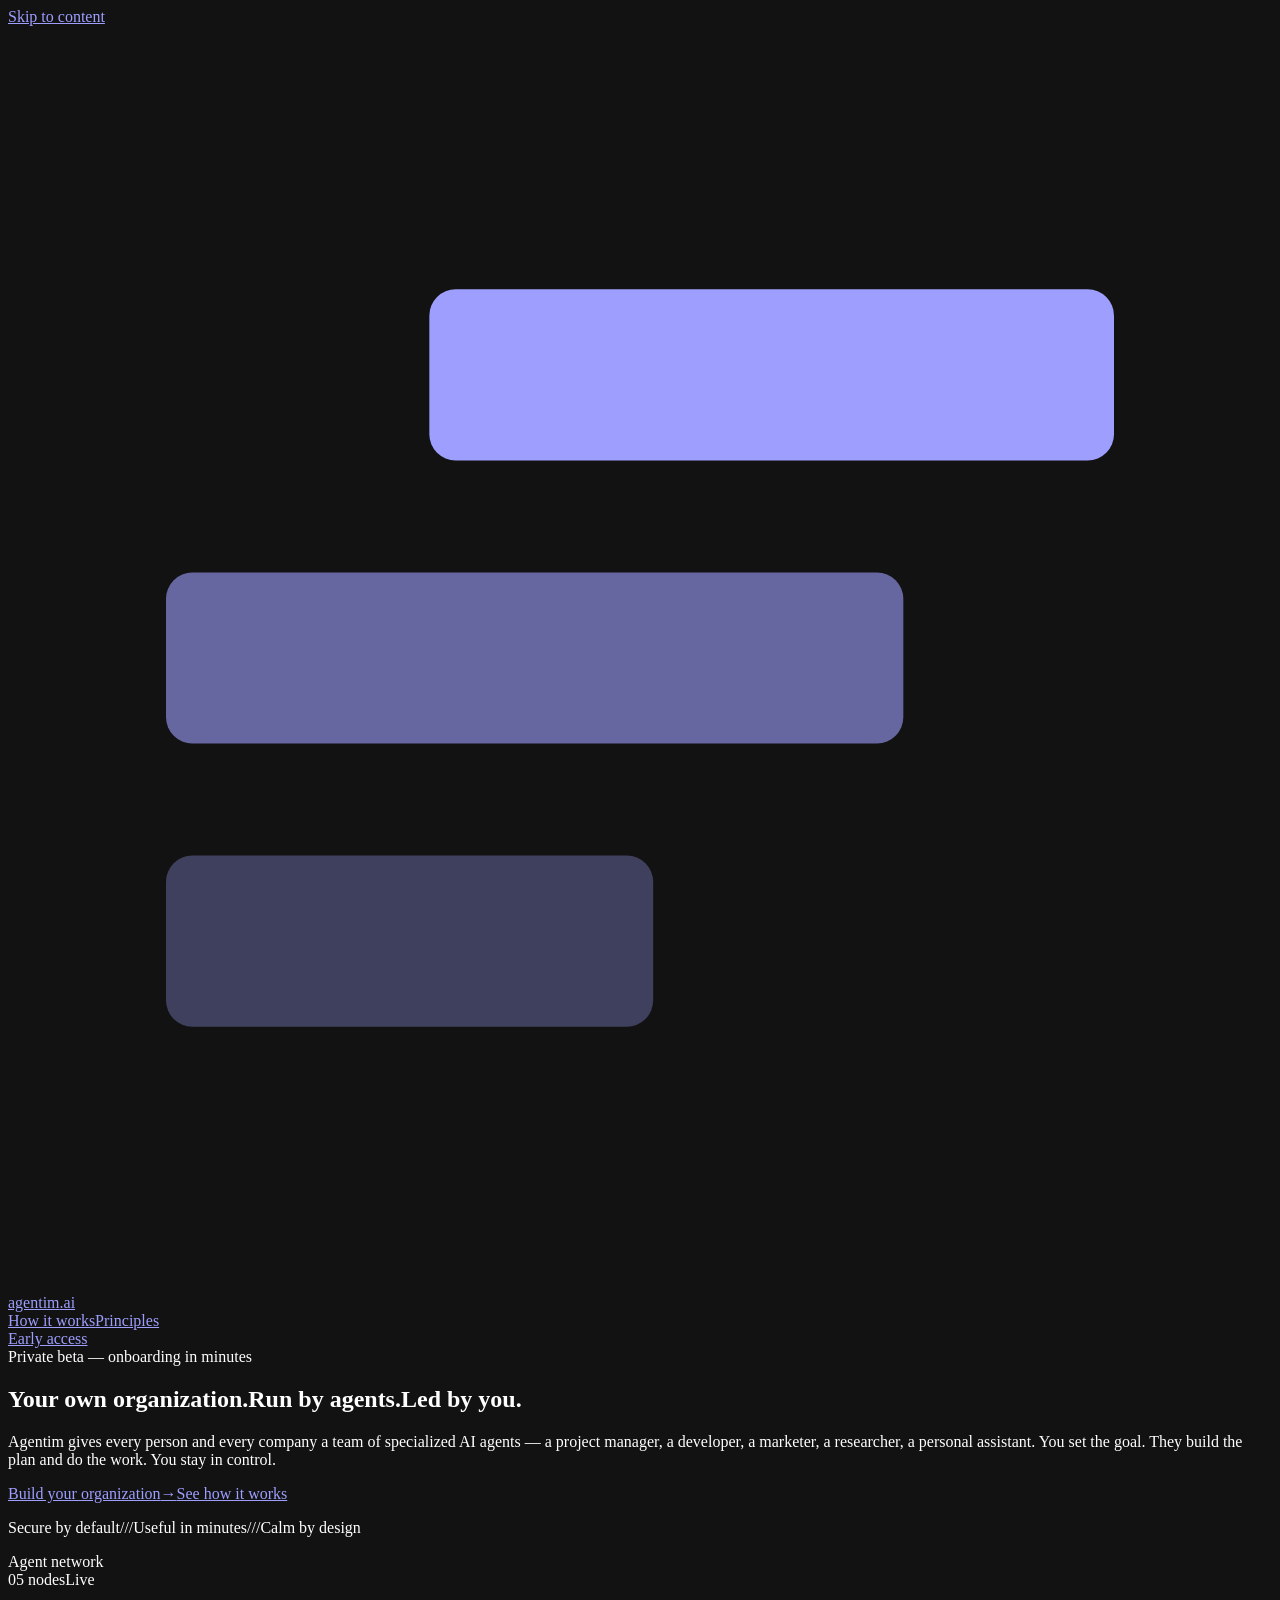
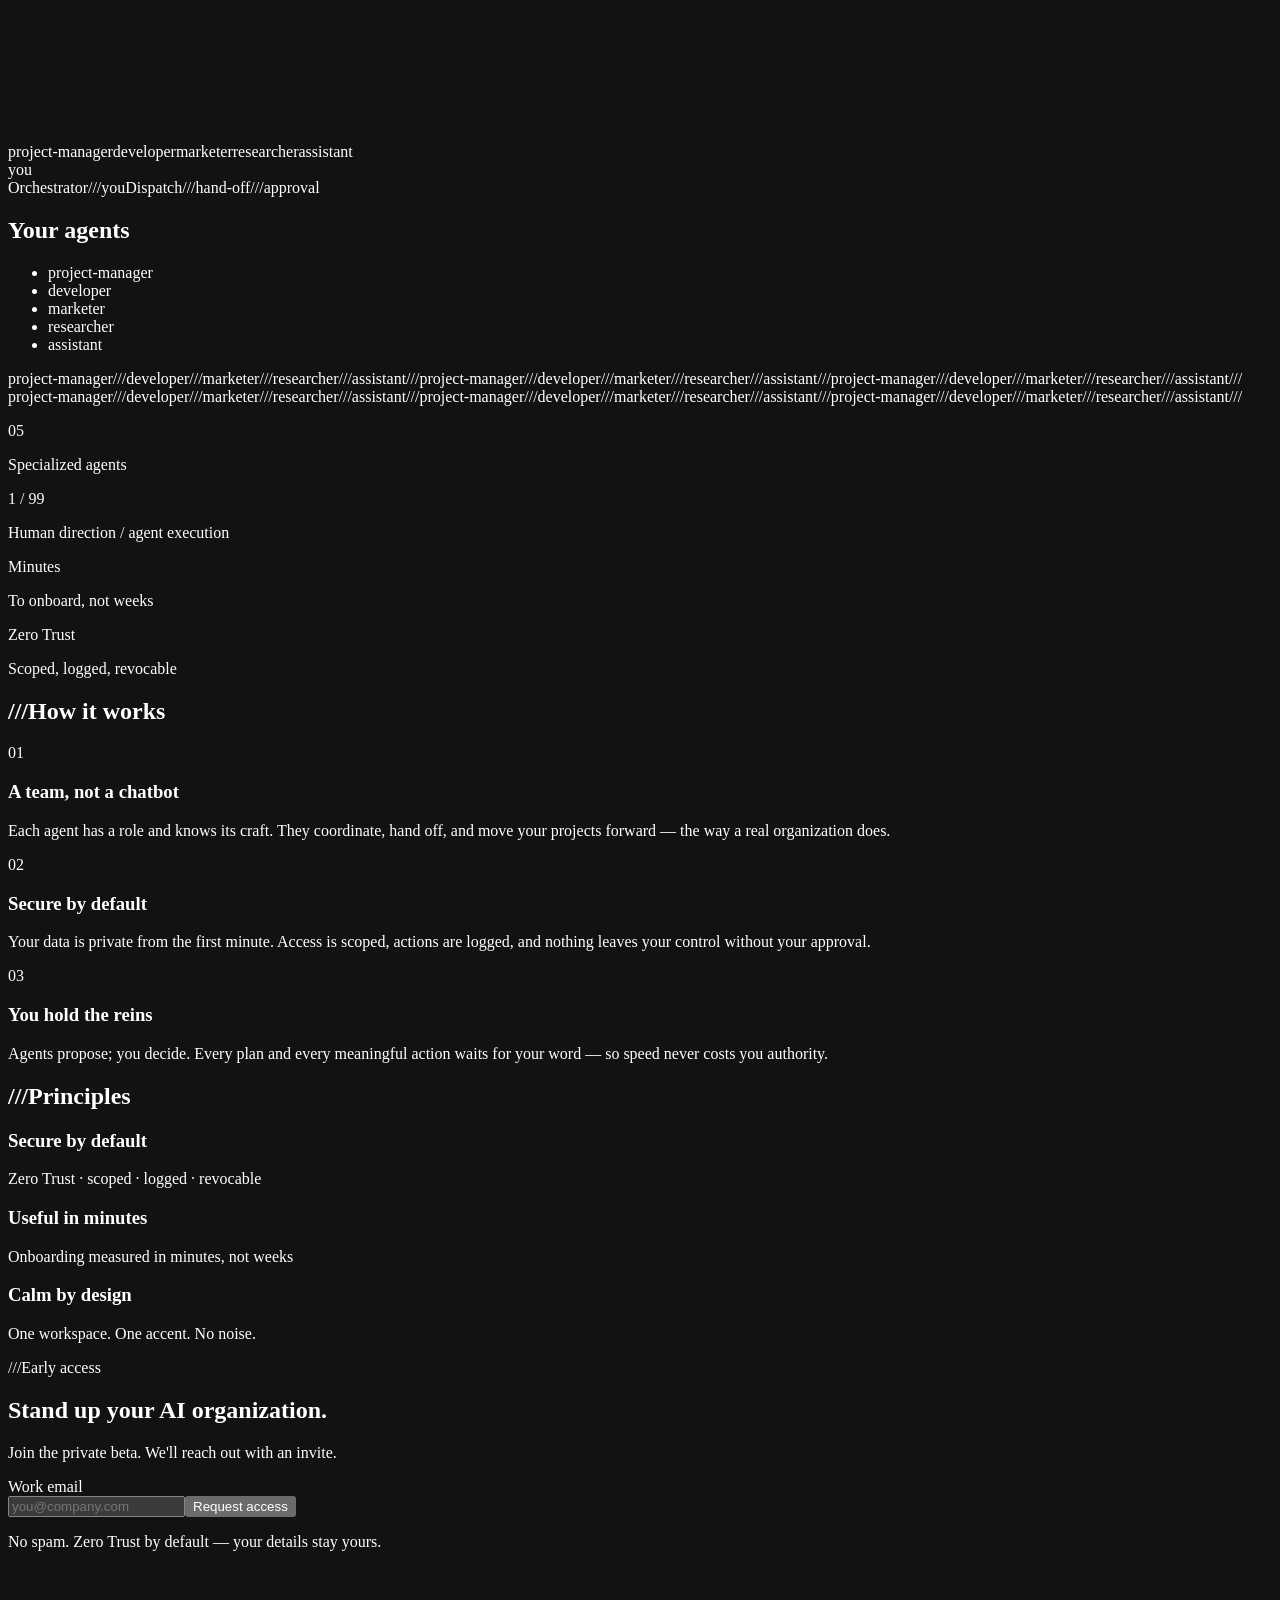
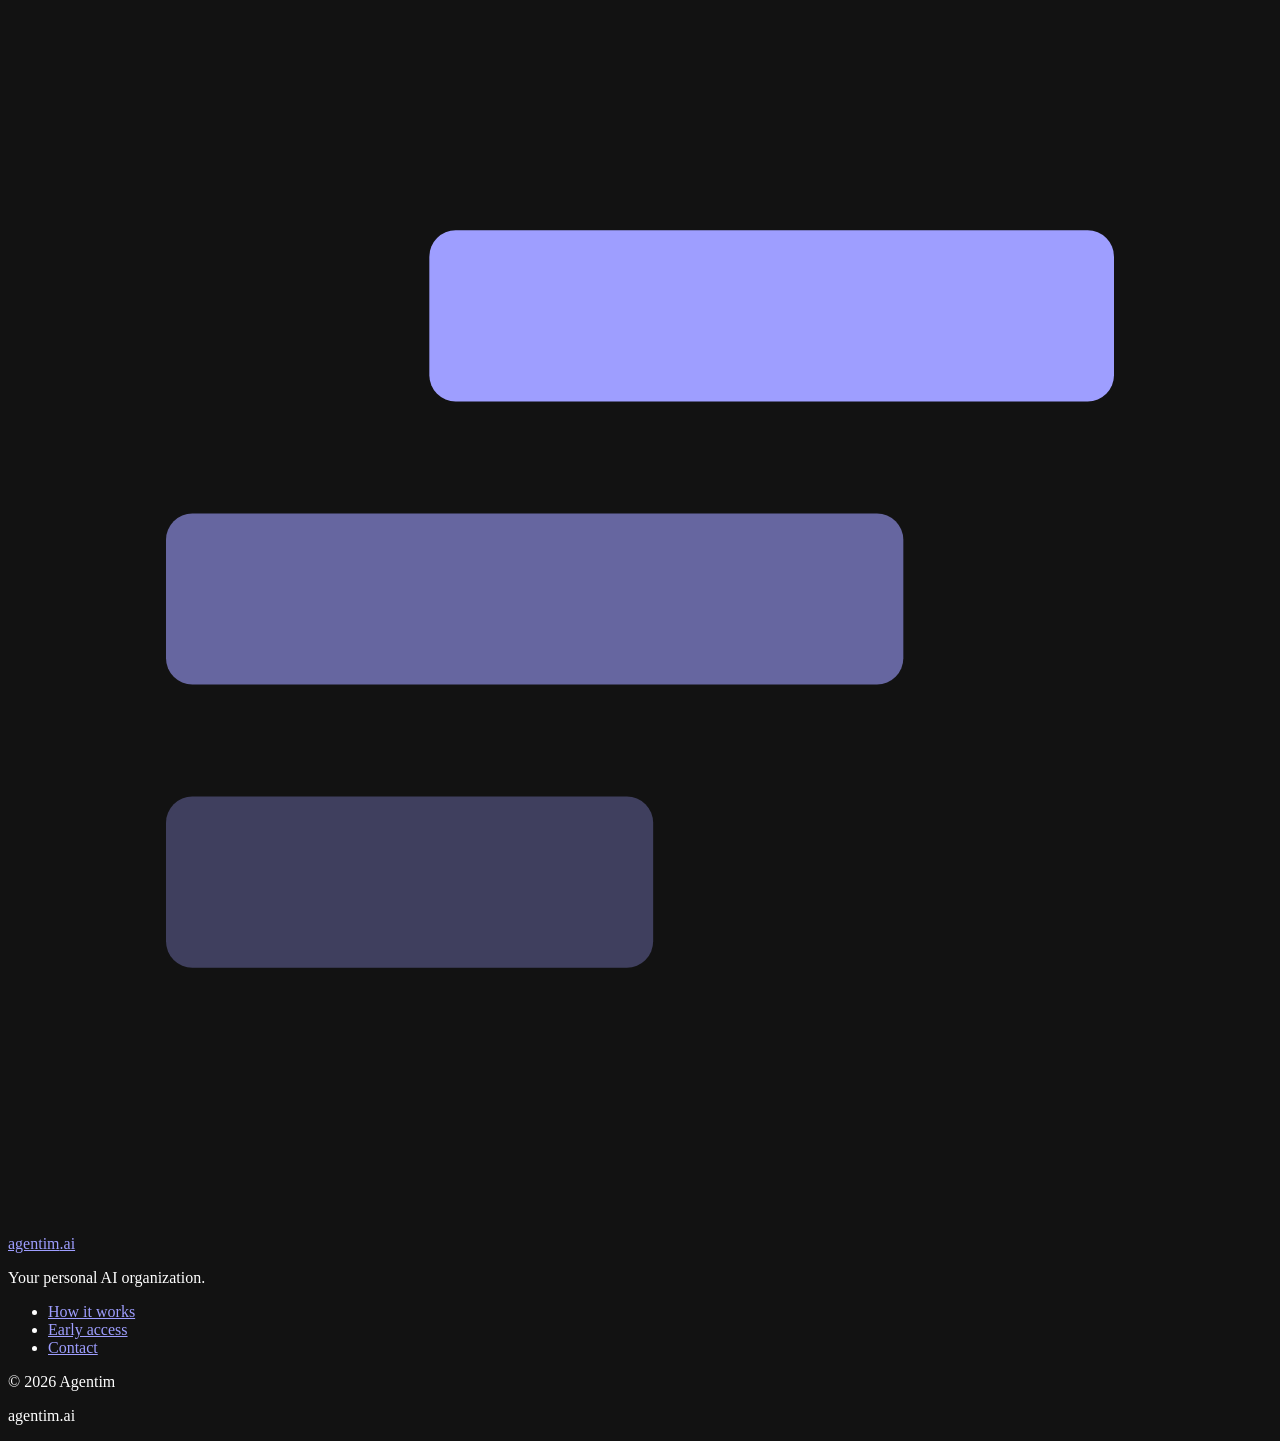
==== index.html @ 88186fe4 "Redesign to roynativ.com benchmark: near-black, hairline borders, red Signal accent, JetBrains Mono," ====
<!DOCTYPE html><html lang="en"><head><meta charSet="utf-8"/><link rel="preconnect" href="/" crossorigin=""/><meta name="viewport" content="width=device-width, initial-scale=1"/><link rel="stylesheet" href="/agentim-site/_next/static/chunks/16mt6igrfozow.css" data-precedence="next"/><link rel="preload" as="script" fetchPriority="low" href="/agentim-site/_next/static/chunks/1jq4o6yq14o4c.js"/><script src="/agentim-site/_next/static/chunks/1tbhs3yicfy6x.js" async=""></script><script src="/agentim-site/_next/static/chunks/3hdj40qmts5sf.js" async=""></script><script src="/agentim-site/_next/static/chunks/turbopack-02ebvvabtyusy.js" async=""></script><script src="/agentim-site/_next/static/chunks/158myu8e_yme3.js" async=""></script><script src="/agentim-site/_next/static/chunks/2upiyyzz-s1k_.js" async=""></script><meta name="theme-color" content="#0a0a0a"/><meta name="color-scheme" content="dark"/><title>Agentim — Your personal AI organization</title><meta name="description" content="Stand up a team of specialized AI agents in minutes — secure by default, calm by design."/><meta name="application-name" content="Agentim"/><meta name="keywords" content="AI agents,AI organization,agent team,Zero Trust,Agentim"/><meta property="og:title" content="Agentim — Your personal AI organization"/><meta property="og:description" content="Stand up a team of specialized AI agents in minutes — secure by default, calm by design."/><meta property="og:url" content="https://mike-agentim-ai.github.io/agentim-site/"/><meta property="og:site_name" content="Agentim"/><meta property="og:type" content="website"/><meta name="twitter:card" content="summary_large_image"/><meta name="twitter:title" content="Agentim — Your personal AI organization"/><meta name="twitter:description" content="Stand up a team of specialized AI agents in minutes — secure by default, calm by design."/><link rel="icon" href="/agentim-site/icon.svg?icon.0w7rhcw3sp2yz.svg" sizes="any" type="image/svg+xml"/><script src="/agentim-site/_next/static/chunks/0cz1d0mv5g_q7.js" noModule=""></script></head><body class="min-h-dvh bg-bg antialiased"><div hidden=""><!--$--><!--/$--></div><div class="flex min-h-dvh flex-col"><a href="#how-it-works" class="sr-only focus:not-sr-only focus:absolute focus:top-3 focus:left-3 focus:z-60 focus:rounded-sm focus:border focus:border-hairline focus:bg-surface focus:px-4 focus:py-2 focus:text-sm focus:text-fg">Skip to content</a><header class="sticky top-0 z-50 w-full border-b transition-colors duration-200 ease-[var(--ease-standard)] border-transparent bg-transparent"><div class="container-page flex h-14 items-center justify-between gap-6 sm:h-16"><a href="#top" class="text-[1rem]" aria-label="Agentim — home"><span class="inline-flex items-center gap-2 leading-none select-none"><svg viewBox="0 0 24 24" fill="none" aria-hidden="true" class="size-[1.1em] text-fg"><rect x="3" y="5" width="3.25" height="3.25" rx="0.5" fill="var(--accent)"></rect><rect x="8" y="5" width="13" height="3.25" rx="0.5" fill="currentColor"></rect><rect x="3" y="10.375" width="14" height="3.25" rx="0.5" fill="currentColor" opacity="0.6"></rect><rect x="3" y="15.75" width="9.25" height="3.25" rx="0.5" fill="currentColor" opacity="0.32"></rect></svg><span class="font-medium tracking-[-0.03em] text-fg">agentim<span class="text-muted">.ai</span></span></span></a><nav aria-label="Primary" class="hidden items-center gap-7 md:flex"><a href="#how-it-works" class="mono-label text-tertiary transition-colors duration-150 ease-[var(--ease-standard)] hover:text-fg">How it works</a><a href="#principles" class="mono-label text-tertiary transition-colors duration-150 ease-[var(--ease-standard)] hover:text-fg">Principles</a></nav><a href="#early-access" data-slot="button" class="inline-flex items-center justify-center gap-2 whitespace-nowrap font-medium select-none transition-[background-color,border-color,color] duration-150 ease-[var(--ease-standard)] outline-none focus-visible:shadow-[var(--focus-ring)] disabled:pointer-events-none disabled:opacity-50 [&amp;_svg]:pointer-events-none [&amp;_svg]:shrink-0 border border-hairline text-secondary hover:border-accent hover:text-fg h-8 rounded-sm px-3 text-sm mono-label">Early access</a></div></header><main class="flex-1"><section id="top" class="relative"><div class="container-page pt-14 pb-16 sm:pt-20 sm:pb-20"><div class="reveal inline-flex items-center gap-2.5 rounded-sm border border-hairline px-2.5 py-1.5" style="--reveal-delay:0ms"><span aria-hidden="true" class="size-1.5 shrink-0 animate-blink bg-accent"></span><span class="font-mono text-[0.625rem] leading-none font-medium tracking-[0.11em] text-tertiary uppercase sm:text-[0.6875rem] sm:tracking-[0.16em]">Private beta — onboarding in minutes</span></div><h1 class="reveal text-display mt-8 max-w-[24ch] text-fg" style="--reveal-delay:60ms"><span class="block">Your own organization.</span><span class="block">Run by agents.</span><span class="block">Led by<!-- --> <span class="text-accent">you.</span></span></h1><p class="reveal text-lead mt-7 max-w-[62ch] text-tertiary" style="--reveal-delay:120ms">Agentim gives every person and every company a team of specialized AI agents — a project manager, a developer, a marketer, a researcher, a personal assistant. You set the goal. They build the plan and do the work. You stay in control.</p><div class="reveal mt-10 flex flex-col gap-3 sm:flex-row sm:items-center" style="--reveal-delay:180ms"><a href="#early-access" data-slot="button" class="inline-flex items-center justify-center gap-2 whitespace-nowrap font-medium select-none transition-[background-color,border-color,color] duration-150 ease-[var(--ease-standard)] outline-none focus-visible:shadow-[var(--focus-ring)] disabled:pointer-events-none disabled:opacity-50 [&amp;_svg]:pointer-events-none [&amp;_svg]:shrink-0 bg-fg text-bg hover:bg-secondary h-11 rounded-sm px-5 text-sm sm:h-12 sm:px-6">Build your organization<span aria-hidden="true" class="font-mono text-[0.8125rem]">→</span></a><a href="#how-it-works" data-slot="button" class="inline-flex items-center justify-center gap-2 whitespace-nowrap font-medium select-none transition-[background-color,border-color,color] duration-150 ease-[var(--ease-standard)] outline-none focus-visible:shadow-[var(--focus-ring)] disabled:pointer-events-none disabled:opacity-50 [&amp;_svg]:pointer-events-none [&amp;_svg]:shrink-0 border border-hairline text-secondary hover:border-accent hover:text-fg h-11 rounded-sm px-5 text-sm sm:h-12 sm:px-6">See how it works</a></div><p class="reveal mt-8 flex flex-wrap items-center gap-y-1 font-mono text-xs text-tertiary" style="--reveal-delay:240ms"><span class="flex items-center">Secure by default</span><span class="flex items-center"><span aria-hidden="true" class="px-3 text-faint">///</span>Useful in minutes</span><span class="flex items-center"><span aria-hidden="true" class="px-3 text-faint">///</span>Calm by design</span></p></div><div class="container-page pb-20 sm:pb-24"><div class="reveal overflow-hidden rounded-lg border border-hairline bg-deep" style="--reveal-delay:300ms"><div class="flex items-center justify-between gap-4 border-b border-hairline px-4 py-2.5"><span class="mono-label text-tertiary">Agent network</span><div class="flex items-center gap-5"><span class="mono-label hidden text-muted sm:inline">05 nodes</span><span class="mono-label flex items-center gap-2 text-muted"><span aria-hidden="true" class="size-1.5 shrink-0 animate-blink bg-accent"></span>Live</span></div></div><div class="h-[340px] sm:h-[420px] lg:h-[480px]"><div class="relative isolate h-full w-full" aria-hidden="true"><canvas class="block h-full w-full"></canvas><div class="pointer-events-none absolute inset-0"><span class="absolute top-0 left-0 font-mono text-[0.625rem] leading-none tracking-[0.04em] whitespace-nowrap text-tertiary sm:text-[0.6875rem]">project-manager</span><span class="absolute top-0 left-0 font-mono text-[0.625rem] leading-none tracking-[0.04em] whitespace-nowrap text-tertiary sm:text-[0.6875rem]">developer</span><span class="absolute top-0 left-0 font-mono text-[0.625rem] leading-none tracking-[0.04em] whitespace-nowrap text-tertiary sm:text-[0.6875rem]">marketer</span><span class="absolute top-0 left-0 font-mono text-[0.625rem] leading-none tracking-[0.04em] whitespace-nowrap text-tertiary sm:text-[0.6875rem]">researcher</span><span class="absolute top-0 left-0 font-mono text-[0.625rem] leading-none tracking-[0.04em] whitespace-nowrap text-tertiary sm:text-[0.6875rem]">assistant</span></div><span class="pointer-events-none absolute top-1/2 left-1/2 mt-6 -translate-x-1/2 font-mono text-[0.625rem] leading-none tracking-[0.16em] text-fg uppercase sm:text-[0.6875rem]">you</span></div></div><div class="flex items-center justify-between gap-4 border-t border-hairline px-4 py-2.5"><span class="mono-label text-muted">Orchestrator<span aria-hidden="true" class="mx-2">///</span>you</span><span class="mono-label hidden text-faint sm:inline">Dispatch<span aria-hidden="true" class="mx-2">///</span>hand-off<span aria-hidden="true" class="mx-2">///</span>approval</span></div></div></div></section><div class="border-y border-hairline"><h2 class="sr-only">Your agents</h2><ul class="sr-only"><li>project-manager</li><li>developer</li><li>marketer</li><li>researcher</li><li>assistant</li></ul><div class="marquee-mask overflow-hidden py-4" aria-hidden="true"><div class="flex w-max animate-marquee items-center"><div class="flex shrink-0 items-center"><span class="flex items-center font-mono text-xs tracking-[0.04em] text-muted"><span class="px-6 whitespace-nowrap sm:px-8">project-manager</span><span aria-hidden="true" class="text-faint">///</span></span><span class="flex items-center font-mono text-xs tracking-[0.04em] text-muted"><span class="px-6 whitespace-nowrap sm:px-8">developer</span><span aria-hidden="true" class="text-faint">///</span></span><span class="flex items-center font-mono text-xs tracking-[0.04em] text-muted"><span class="px-6 whitespace-nowrap sm:px-8">marketer</span><span aria-hidden="true" class="text-faint">///</span></span><span class="flex items-center font-mono text-xs tracking-[0.04em] text-muted"><span class="px-6 whitespace-nowrap sm:px-8">researcher</span><span aria-hidden="true" class="text-faint">///</span></span><span class="flex items-center font-mono text-xs tracking-[0.04em] text-muted"><span class="px-6 whitespace-nowrap sm:px-8">assistant</span><span aria-hidden="true" class="text-faint">///</span></span><span class="flex items-center font-mono text-xs tracking-[0.04em] text-muted"><span class="px-6 whitespace-nowrap sm:px-8">project-manager</span><span aria-hidden="true" class="text-faint">///</span></span><span class="flex items-center font-mono text-xs tracking-[0.04em] text-muted"><span class="px-6 whitespace-nowrap sm:px-8">developer</span><span aria-hidden="true" class="text-faint">///</span></span><span class="flex items-center font-mono text-xs tracking-[0.04em] text-muted"><span class="px-6 whitespace-nowrap sm:px-8">marketer</span><span aria-hidden="true" class="text-faint">///</span></span><span class="flex items-center font-mono text-xs tracking-[0.04em] text-muted"><span class="px-6 whitespace-nowrap sm:px-8">researcher</span><span aria-hidden="true" class="text-faint">///</span></span><span class="flex items-center font-mono text-xs tracking-[0.04em] text-muted"><span class="px-6 whitespace-nowrap sm:px-8">assistant</span><span aria-hidden="true" class="text-faint">///</span></span><span class="flex items-center font-mono text-xs tracking-[0.04em] text-muted"><span class="px-6 whitespace-nowrap sm:px-8">project-manager</span><span aria-hidden="true" class="text-faint">///</span></span><span class="flex items-center font-mono text-xs tracking-[0.04em] text-muted"><span class="px-6 whitespace-nowrap sm:px-8">developer</span><span aria-hidden="true" class="text-faint">///</span></span><span class="flex items-center font-mono text-xs tracking-[0.04em] text-muted"><span class="px-6 whitespace-nowrap sm:px-8">marketer</span><span aria-hidden="true" class="text-faint">///</span></span><span class="flex items-center font-mono text-xs tracking-[0.04em] text-muted"><span class="px-6 whitespace-nowrap sm:px-8">researcher</span><span aria-hidden="true" class="text-faint">///</span></span><span class="flex items-center font-mono text-xs tracking-[0.04em] text-muted"><span class="px-6 whitespace-nowrap sm:px-8">assistant</span><span aria-hidden="true" class="text-faint">///</span></span></div><div class="flex shrink-0 items-center"><span class="flex items-center font-mono text-xs tracking-[0.04em] text-muted"><span class="px-6 whitespace-nowrap sm:px-8">project-manager</span><span aria-hidden="true" class="text-faint">///</span></span><span class="flex items-center font-mono text-xs tracking-[0.04em] text-muted"><span class="px-6 whitespace-nowrap sm:px-8">developer</span><span aria-hidden="true" class="text-faint">///</span></span><span class="flex items-center font-mono text-xs tracking-[0.04em] text-muted"><span class="px-6 whitespace-nowrap sm:px-8">marketer</span><span aria-hidden="true" class="text-faint">///</span></span><span class="flex items-center font-mono text-xs tracking-[0.04em] text-muted"><span class="px-6 whitespace-nowrap sm:px-8">researcher</span><span aria-hidden="true" class="text-faint">///</span></span><span class="flex items-center font-mono text-xs tracking-[0.04em] text-muted"><span class="px-6 whitespace-nowrap sm:px-8">assistant</span><span aria-hidden="true" class="text-faint">///</span></span><span class="flex items-center font-mono text-xs tracking-[0.04em] text-muted"><span class="px-6 whitespace-nowrap sm:px-8">project-manager</span><span aria-hidden="true" class="text-faint">///</span></span><span class="flex items-center font-mono text-xs tracking-[0.04em] text-muted"><span class="px-6 whitespace-nowrap sm:px-8">developer</span><span aria-hidden="true" class="text-faint">///</span></span><span class="flex items-center font-mono text-xs tracking-[0.04em] text-muted"><span class="px-6 whitespace-nowrap sm:px-8">marketer</span><span aria-hidden="true" class="text-faint">///</span></span><span class="flex items-center font-mono text-xs tracking-[0.04em] text-muted"><span class="px-6 whitespace-nowrap sm:px-8">researcher</span><span aria-hidden="true" class="text-faint">///</span></span><span class="flex items-center font-mono text-xs tracking-[0.04em] text-muted"><span class="px-6 whitespace-nowrap sm:px-8">assistant</span><span aria-hidden="true" class="text-faint">///</span></span><span class="flex items-center font-mono text-xs tracking-[0.04em] text-muted"><span class="px-6 whitespace-nowrap sm:px-8">project-manager</span><span aria-hidden="true" class="text-faint">///</span></span><span class="flex items-center font-mono text-xs tracking-[0.04em] text-muted"><span class="px-6 whitespace-nowrap sm:px-8">developer</span><span aria-hidden="true" class="text-faint">///</span></span><span class="flex items-center font-mono text-xs tracking-[0.04em] text-muted"><span class="px-6 whitespace-nowrap sm:px-8">marketer</span><span aria-hidden="true" class="text-faint">///</span></span><span class="flex items-center font-mono text-xs tracking-[0.04em] text-muted"><span class="px-6 whitespace-nowrap sm:px-8">researcher</span><span aria-hidden="true" class="text-faint">///</span></span><span class="flex items-center font-mono text-xs tracking-[0.04em] text-muted"><span class="px-6 whitespace-nowrap sm:px-8">assistant</span><span aria-hidden="true" class="text-faint">///</span></span></div></div></div></div><div class="container-page"><div class="grid grid-cols-2 md:grid-cols-4"><div class="px-5 py-7 sm:px-6 sm:py-8 border-hairline border-r border-b md:border-b-0 md:border-r"><p class="font-mono text-[1.125rem] leading-none tracking-[-0.03em] text-fg tabular-nums sm:text-[1.25rem]">05</p><p class="mt-3.5 font-mono text-[0.6875rem] leading-[1.55] font-medium tracking-[0.13em] text-tertiary uppercase">Specialized agents</p></div><div class="px-5 py-7 sm:px-6 sm:py-8 border-hairline border-b md:border-b-0 md:border-r"><p class="font-mono text-[1.125rem] leading-none tracking-[-0.03em] text-fg tabular-nums sm:text-[1.25rem]">1 / 99</p><p class="mt-3.5 font-mono text-[0.6875rem] leading-[1.55] font-medium tracking-[0.13em] text-tertiary uppercase">Human direction / agent execution</p></div><div class="px-5 py-7 sm:px-6 sm:py-8 border-hairline border-r md:border-b-0 md:border-r"><p class="font-mono text-[1.125rem] leading-none tracking-[-0.03em] text-fg tabular-nums sm:text-[1.25rem]">Minutes</p><p class="mt-3.5 font-mono text-[0.6875rem] leading-[1.55] font-medium tracking-[0.13em] text-tertiary uppercase">To onboard, not weeks</p></div><div class="px-5 py-7 sm:px-6 sm:py-8 border-hairline md:border-b-0 md:border-r-0"><p class="font-mono text-[1.125rem] leading-none tracking-[-0.03em] text-fg tabular-nums sm:text-[1.25rem]">Zero Trust</p><p class="mt-3.5 font-mono text-[0.6875rem] leading-[1.55] font-medium tracking-[0.13em] text-tertiary uppercase">Scoped, logged, revocable</p></div></div></div><section id="how-it-works" class="scroll-mt-20 border-t border-hairline"><div class="container-page py-20 sm:py-28"><h2 class="mono-label text-tertiary"><span aria-hidden="true" class="mr-2 text-faint">///</span>How it works</h2><div class="mt-12 sm:mt-14"><div class="group grid gap-x-10 gap-y-4 border-t border-hairline py-9 last:border-b sm:py-11 md:grid-cols-[6rem_minmax(0,18rem)_1fr] md:items-baseline"><span class="step-index transition-colors duration-200 ease-[var(--ease-standard)] group-hover:text-accent">01</span><h3 class="text-h3 font-medium tracking-[-0.02em] text-fg">A team, not a chatbot</h3><p class="max-w-[58ch] text-tertiary">Each agent has a role and knows its craft. They coordinate, hand off, and move your projects forward — the way a real organization does.</p></div><div class="group grid gap-x-10 gap-y-4 border-t border-hairline py-9 last:border-b sm:py-11 md:grid-cols-[6rem_minmax(0,18rem)_1fr] md:items-baseline"><span class="step-index transition-colors duration-200 ease-[var(--ease-standard)] group-hover:text-accent">02</span><h3 class="text-h3 font-medium tracking-[-0.02em] text-fg">Secure by default</h3><p class="max-w-[58ch] text-tertiary">Your data is private from the first minute. Access is scoped, actions are logged, and nothing leaves your control without your approval.</p></div><div class="group grid gap-x-10 gap-y-4 border-t border-hairline py-9 last:border-b sm:py-11 md:grid-cols-[6rem_minmax(0,18rem)_1fr] md:items-baseline"><span class="step-index transition-colors duration-200 ease-[var(--ease-standard)] group-hover:text-accent">03</span><h3 class="text-h3 font-medium tracking-[-0.02em] text-fg">You hold the reins</h3><p class="max-w-[58ch] text-tertiary">Agents propose; you decide. Every plan and every meaningful action waits for your word — so speed never costs you authority.</p></div></div></div></section><section id="principles" class="scroll-mt-20 border-t border-hairline"><div class="container-page py-20 sm:py-28"><h2 class="mono-label text-tertiary"><span aria-hidden="true" class="mr-2 text-faint">///</span>Principles</h2><div class="mt-12 grid border border-hairline sm:mt-14 sm:grid-cols-3"><div class="group bg-bg p-6 transition-colors duration-200 ease-[var(--ease-standard)] hover:bg-surface sm:p-7 border-b border-hairline sm:border-b-0 sm:border-r"><span aria-hidden="true" class="block size-1.5 bg-faint transition-colors duration-200 ease-[var(--ease-standard)] group-hover:bg-accent"></span><h3 class="mt-6 text-[0.9375rem] font-medium tracking-[-0.01em] text-fg">Secure by default</h3><p class="mt-2.5 font-mono text-xs leading-5 text-tertiary">Zero Trust · scoped · logged · revocable</p></div><div class="group bg-bg p-6 transition-colors duration-200 ease-[var(--ease-standard)] hover:bg-surface sm:p-7 border-b border-hairline sm:border-b-0 sm:border-r"><span aria-hidden="true" class="block size-1.5 bg-faint transition-colors duration-200 ease-[var(--ease-standard)] group-hover:bg-accent"></span><h3 class="mt-6 text-[0.9375rem] font-medium tracking-[-0.01em] text-fg">Useful in minutes</h3><p class="mt-2.5 font-mono text-xs leading-5 text-tertiary">Onboarding measured in minutes, not weeks</p></div><div class="group bg-bg p-6 transition-colors duration-200 ease-[var(--ease-standard)] hover:bg-surface sm:p-7"><span aria-hidden="true" class="block size-1.5 bg-faint transition-colors duration-200 ease-[var(--ease-standard)] group-hover:bg-accent"></span><h3 class="mt-6 text-[0.9375rem] font-medium tracking-[-0.01em] text-fg">Calm by design</h3><p class="mt-2.5 font-mono text-xs leading-5 text-tertiary">One workspace. One accent. No noise.</p></div></div></div></section><section id="early-access" class="scroll-mt-20 border-t border-hairline bg-deep"><div class="container-page py-20 sm:py-28"><div class="grid gap-12 md:grid-cols-2 md:items-start md:gap-16"><div><p class="mono-label text-tertiary"><span aria-hidden="true" class="mr-2 text-faint">///</span>Early access</p><h2 class="text-h2 mt-8 max-w-[22ch] text-fg">Stand up your AI organization.</h2><p class="text-lead mt-5 max-w-[44ch] text-tertiary">Join the private beta. We&#x27;ll reach out with an invite.</p></div><div class="border border-hairline bg-bg p-6 sm:p-8"><form noValidate=""><label for="_R_1javb_" class="mono-label block text-tertiary">Work email</label><div class="mt-4 flex flex-col gap-3 sm:flex-row"><input type="email" data-slot="input" class="flex h-11 w-full min-w-0 rounded-sm border border-hairline bg-bg px-3.5 py-2 sm:h-12 text-fg placeholder:text-faint transition-colors duration-150 ease-[var(--ease-standard)] outline-none hover:border-hairline-strong focus-visible:border-accent focus-visible:shadow-none aria-invalid:border-accent disabled:cursor-not-allowed disabled:opacity-50" id="_R_1javb_" inputMode="email" autoComplete="email" placeholder="you@company.com" name="email" value=""/><button data-slot="button" class="inline-flex items-center justify-center gap-2 whitespace-nowrap font-medium select-none transition-[background-color,border-color,color] duration-150 ease-[var(--ease-standard)] outline-none focus-visible:shadow-[var(--focus-ring)] disabled:pointer-events-none disabled:opacity-50 [&amp;_svg]:pointer-events-none [&amp;_svg]:shrink-0 bg-fg text-bg hover:bg-secondary h-11 rounded-sm px-5 text-sm sm:h-12 sm:px-6 shrink-0" type="submit">Request access</button></div></form><div id="_R_1javb_-message" role="status" aria-live="polite" class="mt-4 min-h-5"></div><div class="mt-6 border-t border-hairline pt-5"><p class="font-mono text-xs leading-5 text-muted">No spam. Zero Trust by default — your details stay yours.</p></div></div></div></div></section></main><footer class="border-t border-hairline bg-deep"><div class="container-page flex flex-col gap-8 py-12 md:flex-row md:items-center md:justify-between md:gap-6"><div class="flex flex-col gap-3"><a href="#top" class="w-fit text-[1rem]" aria-label="Agentim — home"><span class="inline-flex items-center gap-2 leading-none select-none"><svg viewBox="0 0 24 24" fill="none" aria-hidden="true" class="size-[1.1em] text-fg"><rect x="3" y="5" width="3.25" height="3.25" rx="0.5" fill="var(--accent)"></rect><rect x="8" y="5" width="13" height="3.25" rx="0.5" fill="currentColor"></rect><rect x="3" y="10.375" width="14" height="3.25" rx="0.5" fill="currentColor" opacity="0.6"></rect><rect x="3" y="15.75" width="9.25" height="3.25" rx="0.5" fill="currentColor" opacity="0.32"></rect></svg><span class="font-medium tracking-[-0.03em] text-fg">agentim<span class="text-muted">.ai</span></span></span></a><p class="font-mono text-xs text-muted">Your personal AI organization.</p></div><nav aria-label="Footer"><ul class="flex flex-wrap items-center gap-x-7 gap-y-3"><li><a href="#how-it-works" class="mono-label text-tertiary transition-colors duration-150 ease-[var(--ease-standard)] hover:text-fg">How it works</a></li><li><a href="#early-access" class="mono-label text-tertiary transition-colors duration-150 ease-[var(--ease-standard)] hover:text-fg">Early access</a></li><li><a href="mailto:hello@agentim.ai" class="mono-label text-tertiary transition-colors duration-150 ease-[var(--ease-standard)] hover:text-fg">Contact</a></li></ul></nav></div><div class="border-t border-hairline"><div class="container-page flex flex-col items-start justify-between gap-2 py-6 sm:flex-row sm:items-center"><p class="font-mono text-xs text-muted">© 2026 Agentim</p><p class="flex items-center gap-2 font-mono text-xs text-muted"><span aria-hidden="true" class="size-1.5 bg-accent"></span>agentim.ai</p></div></div></footer></div><!--$--><!--/$--><script src="/agentim-site/_next/static/chunks/1jq4o6yq14o4c.js" id="_R_" async=""></script><script>(self.__next_f=self.__next_f||[]).push([0])</script><script>self.__next_f.push([1,"1:\"$Sreact.fragment\"\n2:I[39756,[\"/agentim-site/_next/static/chunks/158myu8e_yme3.js\"],\"default\"]\n3:I[37457,[\"/agentim-site/_next/static/chunks/158myu8e_yme3.js\"],\"default\"]\n4:I[73478,[\"/agentim-site/_next/static/chunks/158myu8e_yme3.js\",\"/agentim-site/_next/static/chunks/2upiyyzz-s1k_.js\"],\"SiteNav\"]\n11:I[68027,[\"/agentim-site/_next/static/chunks/158myu8e_yme3.js\"],\"default\",1]\n:HL[\"/agentim-site/_next/static/chunks/16mt6igrfozow.css\",\"style\"]\n:HC[\"/\",\"\"]\n"])</script><script>self.__next_f.push([1,"0:{\"P\":null,\"c\":[\"\",\"\"],\"q\":\"\",\"i\":false,\"f\":[[[\"\",{\"children\":[\"__PAGE__\",{}]},\"$undefined\",\"$undefined\",16],[[\"$\",\"$1\",\"c\",{\"children\":[[[\"$\",\"link\",\"0\",{\"rel\":\"stylesheet\",\"href\":\"/agentim-site/_next/static/chunks/16mt6igrfozow.css\",\"precedence\":\"next\",\"crossOrigin\":\"$undefined\",\"nonce\":\"$undefined\"}],[\"$\",\"script\",\"script-0\",{\"src\":\"/agentim-site/_next/static/chunks/158myu8e_yme3.js\",\"async\":true,\"nonce\":\"$undefined\"}]],[\"$\",\"html\",null,{\"lang\":\"en\",\"children\":[\"$\",\"body\",null,{\"className\":\"min-h-dvh bg-bg antialiased\",\"children\":[\"$\",\"$L2\",null,{\"parallelRouterKey\":\"children\",\"error\":\"$undefined\",\"errorStyles\":\"$undefined\",\"errorScripts\":\"$undefined\",\"template\":[\"$\",\"$L3\",null,{}],\"templateStyles\":\"$undefined\",\"templateScripts\":\"$undefined\",\"notFound\":[[\"$\",\"main\",null,{\"className\":\"flex min-h-dvh flex-col items-center justify-center gap-7 px-6 text-center\",\"children\":[[\"$\",\"span\",null,{\"className\":\"inline-flex items-center gap-2 select-none text-[1rem]\",\"children\":[[\"$\",\"svg\",null,{\"viewBox\":\"0 0 24 24\",\"fill\":\"none\",\"aria-hidden\":\"true\",\"className\":\"size-[1.1em] text-fg\",\"children\":[[\"$\",\"rect\",null,{\"x\":\"3\",\"y\":\"5\",\"width\":\"3.25\",\"height\":\"3.25\",\"rx\":\"0.5\",\"fill\":\"var(--accent)\"}],[\"$\",\"rect\",null,{\"x\":\"8\",\"y\":\"5\",\"width\":\"13\",\"height\":\"3.25\",\"rx\":\"0.5\",\"fill\":\"currentColor\"}],[\"$\",\"rect\",null,{\"x\":\"3\",\"y\":\"10.375\",\"width\":\"14\",\"height\":\"3.25\",\"rx\":\"0.5\",\"fill\":\"currentColor\",\"opacity\":\"0.6\"}],[\"$\",\"rect\",null,{\"x\":\"3\",\"y\":\"15.75\",\"width\":\"9.25\",\"height\":\"3.25\",\"rx\":\"0.5\",\"fill\":\"currentColor\",\"opacity\":\"0.32\"}]]}],[\"$\",\"span\",null,{\"className\":\"font-medium tracking-[-0.03em] text-fg\",\"children\":[\"agentim\",[\"$\",\"span\",null,{\"className\":\"text-muted\",\"children\":\".ai\"}]]}]]}],[\"$\",\"p\",null,{\"className\":\"mono-label text-faint\",\"children\":\"404\"}],[\"$\",\"h1\",null,{\"className\":\"text-h2 max-w-[20ch] text-balance text-fg\",\"children\":\"That page isn't here.\"}],[\"$\",\"p\",null,{\"className\":\"max-w-[46ch] text-pretty text-tertiary\",\"children\":\"Nothing was changed. Head back to the launch page.\"}],[\"$\",\"a\",null,{\"href\":\"/agentim-site/\",\"children\":\"Back to Agentim\",\"data-slot\":\"button\",\"className\":\"inline-flex items-center justify-center gap-2 whitespace-nowrap font-medium select-none transition-[background-color,border-color,color] duration-150 ease-[var(--ease-standard)] outline-none focus-visible:shadow-[var(--focus-ring)] disabled:pointer-events-none disabled:opacity-50 [\u0026_svg]:pointer-events-none [\u0026_svg]:shrink-0 border border-hairline text-secondary hover:border-accent hover:text-fg h-11 rounded-sm px-5 text-sm sm:h-12 sm:px-6\",\"ref\":null}]]}],[]],\"forbidden\":\"$undefined\",\"unauthorized\":\"$undefined\"}]}]}]]}],{\"children\":[[\"$\",\"$1\",\"c\",{\"children\":[[\"$\",\"div\",null,{\"className\":\"flex min-h-dvh flex-col\",\"children\":[[\"$\",\"a\",null,{\"href\":\"#how-it-works\",\"className\":\"sr-only focus:not-sr-only focus:absolute focus:top-3 focus:left-3 focus:z-60 focus:rounded-sm focus:border focus:border-hairline focus:bg-surface focus:px-4 focus:py-2 focus:text-sm focus:text-fg\",\"children\":\"Skip to content\"}],[\"$\",\"$L4\",null,{}],[\"$\",\"main\",null,{\"className\":\"flex-1\",\"children\":[[\"$\",\"section\",null,{\"id\":\"top\",\"className\":\"relative\",\"children\":[[\"$\",\"div\",null,{\"className\":\"container-page pt-14 pb-16 sm:pt-20 sm:pb-20\",\"children\":[[\"$\",\"div\",null,{\"className\":\"reveal inline-flex items-center gap-2.5 rounded-sm border border-hairline px-2.5 py-1.5\",\"style\":{\"--reveal-delay\":\"0ms\"},\"children\":[[\"$\",\"span\",null,{\"aria-hidden\":true,\"className\":\"size-1.5 shrink-0 animate-blink bg-accent\"}],[\"$\",\"span\",null,{\"className\":\"font-mono text-[0.625rem] leading-none font-medium tracking-[0.11em] text-tertiary uppercase sm:text-[0.6875rem] sm:tracking-[0.16em]\",\"children\":\"Private beta — onboarding in minutes\"}]]}],[\"$\",\"h1\",null,{\"className\":\"reveal text-display mt-8 max-w-[24ch] text-fg\",\"style\":{\"--reveal-delay\":\"60ms\"},\"children\":[[\"$\",\"span\",\"Your own organization.\",{\"className\":\"block\",\"children\":[\"Your own organization.\",null]}],[\"$\",\"span\",\"Run by agents.\",{\"className\":\"block\",\"children\":[\"Run by agents.\",null]}],[\"$\",\"span\",\"Led by\",{\"className\":\"block\",\"children\":[\"Led by\",[\" \",[\"$\",\"span\",null,{\"className\":\"text-accent\",\"children\":\"you.\"}]]]}]]}],[\"$\",\"p\",null,{\"className\":\"reveal text-lead mt-7 max-w-[62ch] text-tertiary\",\"style\":{\"--reveal-delay\":\"120ms\"},\"children\":\"Agentim gives every person and every company a team of specialized AI agents — a project manager, a developer, a marketer, a researcher, a personal assistant. You set the goal. They build the plan and do the work. You stay in control.\"}],\"$L5\",\"$L6\"]}],\"$L7\"]}],\"$L8\",\"$L9\",\"$La\",\"$Lb\",\"$Lc\"]}],\"$Ld\"]}],[\"$Le\"],\"$Lf\"]}],{},null,false,null]},null,false,null],\"$L10\",false]],\"m\":\"$undefined\",\"G\":[\"$11\",[\"$L12\"]],\"S\":true,\"h\":null,\"s\":\"$undefined\",\"l\":\"$undefined\",\"p\":\"$undefined\",\"d\":\"$undefined\",\"b\":\"1jzUDrev-X22QioHP96Wn\"}\n"])</script><script>self.__next_f.push([1,"13:I[49475,[\"/agentim-site/_next/static/chunks/158myu8e_yme3.js\",\"/agentim-site/_next/static/chunks/2upiyyzz-s1k_.js\"],\"AgentNetwork\"]\n19:I[85632,[\"/agentim-site/_next/static/chunks/158myu8e_yme3.js\",\"/agentim-site/_next/static/chunks/2upiyyzz-s1k_.js\"],\"Waitlist\"]\n1a:I[97367,[\"/agentim-site/_next/static/chunks/158myu8e_yme3.js\"],\"OutletBoundary\"]\n1b:\"$Sreact.suspense\"\n1d:I[97367,[\"/agentim-site/_next/static/chunks/158myu8e_yme3.js\"],\"ViewportBoundary\"]\n1f:I[97367,[\"/agentim-site/_next/static/chunks/158myu8e_yme3.js\"],\"MetadataBoundary\"]\n5:[\"$\",\"div\",null,{\"className\":\"reveal mt-10 flex flex-col gap-3 sm:flex-row sm:items-center\",\"style\":{\"--reveal-delay\":\"180ms\"},\"children\":[[\"$\",\"a\",null,{\"href\":\"#early-access\",\"children\":[\"Build your organization\",[\"$\",\"span\",null,{\"aria-hidden\":true,\"className\":\"font-mono text-[0.8125rem]\",\"children\":\"→\"}]],\"data-slot\":\"button\",\"className\":\"inline-flex items-center justify-center gap-2 whitespace-nowrap font-medium select-none transition-[background-color,border-color,color] duration-150 ease-[var(--ease-standard)] outline-none focus-visible:shadow-[var(--focus-ring)] disabled:pointer-events-none disabled:opacity-50 [\u0026_svg]:pointer-events-none [\u0026_svg]:shrink-0 bg-fg text-bg hover:bg-secondary h-11 rounded-sm px-5 text-sm sm:h-12 sm:px-6\",\"ref\":null}],[\"$\",\"a\",null,{\"href\":\"#how-it-works\",\"children\":\"See how it works\",\"data-slot\":\"button\",\"className\":\"inline-flex items-center justify-center gap-2 whitespace-nowrap font-medium select-none transition-[background-color,border-color,color] duration-150 ease-[var(--ease-standard)] outline-none focus-visible:shadow-[var(--focus-ring)] disabled:pointer-events-none disabled:opacity-50 [\u0026_svg]:pointer-events-none [\u0026_svg]:shrink-0 border border-hairline text-secondary hover:border-accent hover:text-fg h-11 rounded-sm px-5 text-sm sm:h-12 sm:px-6\",\"ref\":null}]]}]\n6:[\"$\",\"p\",null,{\"className\":\"reveal mt-8 flex flex-wrap items-center gap-y-1 font-mono text-xs text-tertiary\",\"style\":{\"--reveal-delay\":\"240ms\"},\"children\":[[\"$\",\"span\",\"Secure by default\",{\"className\":\"flex items-center\",\"children\":[null,\"Secure by default\"]}],[\"$\",\"span\",\"Useful in minutes\",{\"className\":\"flex items-center\",\"children\":[[\"$\",\"span\",null,{\"aria-hidden\":true,\"className\":\"px-3 text-faint\",\"children\":\"///\"}],\"Useful in minutes\"]}],[\"$\",\"span\",\"Calm by design\",{\"className\":\"flex items-center\",\"children\":[[\"$\",\"span\",null,{\"aria-hidden\":true,\"className\":\"px-3 text-faint\",\"children\":\"///\"}],\"Calm by design\"]}]]}]\n"])</script><script>self.__next_f.push([1,"7:[\"$\",\"div\",null,{\"className\":\"container-page pb-20 sm:pb-24\",\"children\":[\"$\",\"div\",null,{\"className\":\"reveal overflow-hidden rounded-lg border border-hairline bg-deep\",\"style\":{\"--reveal-delay\":\"300ms\"},\"children\":[[\"$\",\"div\",null,{\"className\":\"flex items-center justify-between gap-4 border-b border-hairline px-4 py-2.5\",\"children\":[[\"$\",\"span\",null,{\"className\":\"mono-label text-tertiary\",\"children\":\"Agent network\"}],[\"$\",\"div\",null,{\"className\":\"flex items-center gap-5\",\"children\":[[\"$\",\"span\",null,{\"className\":\"mono-label hidden text-muted sm:inline\",\"children\":\"05 nodes\"}],[\"$\",\"span\",null,{\"className\":\"mono-label flex items-center gap-2 text-muted\",\"children\":[[\"$\",\"span\",null,{\"aria-hidden\":true,\"className\":\"size-1.5 shrink-0 animate-blink bg-accent\"}],\"Live\"]}]]}]]}],[\"$\",\"div\",null,{\"className\":\"h-[340px] sm:h-[420px] lg:h-[480px]\",\"children\":[\"$\",\"$L13\",null,{}]}],[\"$\",\"div\",null,{\"className\":\"flex items-center justify-between gap-4 border-t border-hairline px-4 py-2.5\",\"children\":[[\"$\",\"span\",null,{\"className\":\"mono-label text-muted\",\"children\":[\"Orchestrator\",[\"$\",\"span\",null,{\"aria-hidden\":true,\"className\":\"mx-2\",\"children\":\"///\"}],\"you\"]}],[\"$\",\"span\",null,{\"className\":\"mono-label hidden text-faint sm:inline\",\"children\":[\"Dispatch\",[\"$\",\"span\",null,{\"aria-hidden\":true,\"className\":\"mx-2\",\"children\":\"///\"}],\"hand-off\",[\"$\",\"span\",null,{\"aria-hidden\":true,\"className\":\"mx-2\",\"children\":\"///\"}],\"approval\"]}]]}]]}]}]\n"])</script><script>self.__next_f.push([1,"8:[\"$\",\"div\",null,{\"className\":\"border-y border-hairline\",\"children\":[[\"$\",\"h2\",null,{\"className\":\"sr-only\",\"children\":\"Your agents\"}],[\"$\",\"ul\",null,{\"className\":\"sr-only\",\"children\":[[\"$\",\"li\",\"project-manager\",{\"children\":\"project-manager\"}],[\"$\",\"li\",\"developer\",{\"children\":\"developer\"}],[\"$\",\"li\",\"marketer\",{\"children\":\"marketer\"}],[\"$\",\"li\",\"researcher\",{\"children\":\"researcher\"}],[\"$\",\"li\",\"assistant\",{\"children\":\"assistant\"}]]}],[\"$\",\"div\",null,{\"className\":\"marquee-mask overflow-hidden py-4\",\"aria-hidden\":\"true\",\"children\":[\"$\",\"div\",null,{\"className\":\"flex w-max animate-marquee items-center\",\"children\":[[\"$\",\"div\",null,{\"className\":\"flex shrink-0 items-center\",\"children\":[[\"$\",\"span\",\"0-project-manager\",{\"className\":\"flex items-center font-mono text-xs tracking-[0.04em] text-muted\",\"children\":[[\"$\",\"span\",null,{\"className\":\"px-6 whitespace-nowrap sm:px-8\",\"children\":\"project-manager\"}],[\"$\",\"span\",null,{\"aria-hidden\":true,\"className\":\"text-faint\",\"children\":\"///\"}]]}],[\"$\",\"span\",\"0-developer\",{\"className\":\"flex items-center font-mono text-xs tracking-[0.04em] text-muted\",\"children\":[[\"$\",\"span\",null,{\"className\":\"px-6 whitespace-nowrap sm:px-8\",\"children\":\"developer\"}],[\"$\",\"span\",null,{\"aria-hidden\":true,\"className\":\"text-faint\",\"children\":\"///\"}]]}],[\"$\",\"span\",\"0-marketer\",{\"className\":\"flex items-center font-mono text-xs tracking-[0.04em] text-muted\",\"children\":[[\"$\",\"span\",null,{\"className\":\"px-6 whitespace-nowrap sm:px-8\",\"children\":\"marketer\"}],[\"$\",\"span\",null,{\"aria-hidden\":true,\"className\":\"text-faint\",\"children\":\"///\"}]]}],[\"$\",\"span\",\"0-researcher\",{\"className\":\"flex items-center font-mono text-xs tracking-[0.04em] text-muted\",\"children\":[[\"$\",\"span\",null,{\"className\":\"px-6 whitespace-nowrap sm:px-8\",\"children\":\"researcher\"}],[\"$\",\"span\",null,{\"aria-hidden\":true,\"className\":\"text-faint\",\"children\":\"///\"}]]}],[\"$\",\"span\",\"0-assistant\",{\"className\":\"flex items-center font-mono text-xs tracking-[0.04em] text-muted\",\"children\":[[\"$\",\"span\",null,{\"className\":\"px-6 whitespace-nowrap sm:px-8\",\"children\":\"assistant\"}],[\"$\",\"span\",null,{\"aria-hidden\":true,\"className\":\"text-faint\",\"children\":\"///\"}]]}],[\"$\",\"span\",\"1-project-manager\",{\"className\":\"flex items-center font-mono text-xs tracking-[0.04em] text-muted\",\"children\":[[\"$\",\"span\",null,{\"className\":\"px-6 whitespace-nowrap sm:px-8\",\"children\":\"project-manager\"}],[\"$\",\"span\",null,{\"aria-hidden\":true,\"className\":\"text-faint\",\"children\":\"///\"}]]}],[\"$\",\"span\",\"1-developer\",{\"className\":\"flex items-center font-mono text-xs tracking-[0.04em] text-muted\",\"children\":[[\"$\",\"span\",null,{\"className\":\"px-6 whitespace-nowrap sm:px-8\",\"children\":\"developer\"}],[\"$\",\"span\",null,{\"aria-hidden\":true,\"className\":\"text-faint\",\"children\":\"///\"}]]}],[\"$\",\"span\",\"1-marketer\",{\"className\":\"flex items-center font-mono text-xs tracking-[0.04em] text-muted\",\"children\":[[\"$\",\"span\",null,{\"className\":\"px-6 whitespace-nowrap sm:px-8\",\"children\":\"marketer\"}],[\"$\",\"span\",null,{\"aria-hidden\":true,\"className\":\"text-faint\",\"children\":\"///\"}]]}],[\"$\",\"span\",\"1-researcher\",{\"className\":\"flex items-center font-mono text-xs tracking-[0.04em] text-muted\",\"children\":[[\"$\",\"span\",null,{\"className\":\"px-6 whitespace-nowrap sm:px-8\",\"children\":\"researcher\"}],[\"$\",\"span\",null,{\"aria-hidden\":true,\"className\":\"text-faint\",\"children\":\"///\"}]]}],[\"$\",\"span\",\"1-assistant\",{\"className\":\"flex items-center font-mono text-xs tracking-[0.04em] text-muted\",\"children\":[[\"$\",\"span\",null,{\"className\":\"px-6 whitespace-nowrap sm:px-8\",\"children\":\"assistant\"}],[\"$\",\"span\",null,{\"aria-hidden\":true,\"className\":\"text-faint\",\"children\":\"///\"}]]}],[\"$\",\"span\",\"2-project-manager\",{\"className\":\"flex items-center font-mono text-xs tracking-[0.04em] text-muted\",\"children\":[[\"$\",\"span\",null,{\"className\":\"px-6 whitespace-nowrap sm:px-8\",\"children\":\"project-manager\"}],[\"$\",\"span\",null,{\"aria-hidden\":true,\"className\":\"text-faint\",\"children\":\"///\"}]]}],[\"$\",\"span\",\"2-developer\",{\"className\":\"flex items-center font-mono text-xs tracking-[0.04em] text-muted\",\"children\":[[\"$\",\"span\",null,{\"className\":\"px-6 whitespace-nowrap sm:px-8\",\"children\":\"developer\"}],[\"$\",\"span\",null,{\"aria-hidden\":true,\"className\":\"text-faint\",\"children\":\"///\"}]]}],[\"$\",\"span\",\"2-marketer\",{\"className\":\"flex items-center font-mono text-xs tracking-[0.04em] text-muted\",\"children\":[\"$L14\",\"$L15\"]}],\"$L16\",\"$L17\"]}],\"$L18\"]}]}]]}]\n"])</script><script>self.__next_f.push([1,"9:[\"$\",\"div\",null,{\"className\":\"container-page\",\"children\":[\"$\",\"div\",null,{\"className\":\"grid grid-cols-2 md:grid-cols-4\",\"children\":[[\"$\",\"div\",\"Specialized agents\",{\"className\":\"px-5 py-7 sm:px-6 sm:py-8 border-hairline border-r border-b md:border-b-0 md:border-r\",\"children\":[[\"$\",\"p\",null,{\"className\":\"font-mono text-[1.125rem] leading-none tracking-[-0.03em] text-fg tabular-nums sm:text-[1.25rem]\",\"children\":\"05\"}],[\"$\",\"p\",null,{\"className\":\"mt-3.5 font-mono text-[0.6875rem] leading-[1.55] font-medium tracking-[0.13em] text-tertiary uppercase\",\"children\":\"Specialized agents\"}]]}],[\"$\",\"div\",\"Human direction / agent execution\",{\"className\":\"px-5 py-7 sm:px-6 sm:py-8 border-hairline border-b md:border-b-0 md:border-r\",\"children\":[[\"$\",\"p\",null,{\"className\":\"font-mono text-[1.125rem] leading-none tracking-[-0.03em] text-fg tabular-nums sm:text-[1.25rem]\",\"children\":\"1 / 99\"}],[\"$\",\"p\",null,{\"className\":\"mt-3.5 font-mono text-[0.6875rem] leading-[1.55] font-medium tracking-[0.13em] text-tertiary uppercase\",\"children\":\"Human direction / agent execution\"}]]}],[\"$\",\"div\",\"To onboard, not weeks\",{\"className\":\"px-5 py-7 sm:px-6 sm:py-8 border-hairline border-r md:border-b-0 md:border-r\",\"children\":[[\"$\",\"p\",null,{\"className\":\"font-mono text-[1.125rem] leading-none tracking-[-0.03em] text-fg tabular-nums sm:text-[1.25rem]\",\"children\":\"Minutes\"}],[\"$\",\"p\",null,{\"className\":\"mt-3.5 font-mono text-[0.6875rem] leading-[1.55] font-medium tracking-[0.13em] text-tertiary uppercase\",\"children\":\"To onboard, not weeks\"}]]}],[\"$\",\"div\",\"Scoped, logged, revocable\",{\"className\":\"px-5 py-7 sm:px-6 sm:py-8 border-hairline md:border-b-0 md:border-r-0\",\"children\":[[\"$\",\"p\",null,{\"className\":\"font-mono text-[1.125rem] leading-none tracking-[-0.03em] text-fg tabular-nums sm:text-[1.25rem]\",\"children\":\"Zero Trust\"}],[\"$\",\"p\",null,{\"className\":\"mt-3.5 font-mono text-[0.6875rem] leading-[1.55] font-medium tracking-[0.13em] text-tertiary uppercase\",\"children\":\"Scoped, logged, revocable\"}]]}]]}]}]\n"])</script><script>self.__next_f.push([1,"a:[\"$\",\"section\",null,{\"id\":\"how-it-works\",\"className\":\"scroll-mt-20 border-t border-hairline\",\"children\":[\"$\",\"div\",null,{\"className\":\"container-page py-20 sm:py-28\",\"children\":[[\"$\",\"h2\",null,{\"className\":\"mono-label text-tertiary\",\"children\":[[\"$\",\"span\",null,{\"aria-hidden\":true,\"className\":\"mr-2 text-faint\",\"children\":\"///\"}],\"How it works\"]}],[\"$\",\"div\",null,{\"className\":\"mt-12 sm:mt-14\",\"children\":[[\"$\",\"div\",\"A team, not a chatbot\",{\"className\":\"group grid gap-x-10 gap-y-4 border-t border-hairline py-9 last:border-b sm:py-11 md:grid-cols-[6rem_minmax(0,18rem)_1fr] md:items-baseline\",\"children\":[[\"$\",\"span\",null,{\"className\":\"step-index transition-colors duration-200 ease-[var(--ease-standard)] group-hover:text-accent\",\"children\":\"01\"}],[\"$\",\"h3\",null,{\"className\":\"text-h3 font-medium tracking-[-0.02em] text-fg\",\"children\":\"A team, not a chatbot\"}],[\"$\",\"p\",null,{\"className\":\"max-w-[58ch] text-tertiary\",\"children\":\"Each agent has a role and knows its craft. They coordinate, hand off, and move your projects forward — the way a real organization does.\"}]]}],[\"$\",\"div\",\"Secure by default\",{\"className\":\"group grid gap-x-10 gap-y-4 border-t border-hairline py-9 last:border-b sm:py-11 md:grid-cols-[6rem_minmax(0,18rem)_1fr] md:items-baseline\",\"children\":[[\"$\",\"span\",null,{\"className\":\"step-index transition-colors duration-200 ease-[var(--ease-standard)] group-hover:text-accent\",\"children\":\"02\"}],[\"$\",\"h3\",null,{\"className\":\"text-h3 font-medium tracking-[-0.02em] text-fg\",\"children\":\"Secure by default\"}],[\"$\",\"p\",null,{\"className\":\"max-w-[58ch] text-tertiary\",\"children\":\"Your data is private from the first minute. Access is scoped, actions are logged, and nothing leaves your control without your approval.\"}]]}],[\"$\",\"div\",\"You hold the reins\",{\"className\":\"group grid gap-x-10 gap-y-4 border-t border-hairline py-9 last:border-b sm:py-11 md:grid-cols-[6rem_minmax(0,18rem)_1fr] md:items-baseline\",\"children\":[[\"$\",\"span\",null,{\"className\":\"step-index transition-colors duration-200 ease-[var(--ease-standard)] group-hover:text-accent\",\"children\":\"03\"}],[\"$\",\"h3\",null,{\"className\":\"text-h3 font-medium tracking-[-0.02em] text-fg\",\"children\":\"You hold the reins\"}],[\"$\",\"p\",null,{\"className\":\"max-w-[58ch] text-tertiary\",\"children\":\"Agents propose; you decide. Every plan and every meaningful action waits for your word — so speed never costs you authority.\"}]]}]]}]]}]}]\n"])</script><script>self.__next_f.push([1,"b:[\"$\",\"section\",null,{\"id\":\"principles\",\"className\":\"scroll-mt-20 border-t border-hairline\",\"children\":[\"$\",\"div\",null,{\"className\":\"container-page py-20 sm:py-28\",\"children\":[[\"$\",\"h2\",null,{\"className\":\"mono-label text-tertiary\",\"children\":[[\"$\",\"span\",null,{\"aria-hidden\":true,\"className\":\"mr-2 text-faint\",\"children\":\"///\"}],\"Principles\"]}],[\"$\",\"div\",null,{\"className\":\"mt-12 grid border border-hairline sm:mt-14 sm:grid-cols-3\",\"children\":[[\"$\",\"div\",\"Secure by default\",{\"className\":\"group bg-bg p-6 transition-colors duration-200 ease-[var(--ease-standard)] hover:bg-surface sm:p-7 border-b border-hairline sm:border-b-0 sm:border-r\",\"children\":[[\"$\",\"span\",null,{\"aria-hidden\":true,\"className\":\"block size-1.5 bg-faint transition-colors duration-200 ease-[var(--ease-standard)] group-hover:bg-accent\"}],[\"$\",\"h3\",null,{\"className\":\"mt-6 text-[0.9375rem] font-medium tracking-[-0.01em] text-fg\",\"children\":\"Secure by default\"}],[\"$\",\"p\",null,{\"className\":\"mt-2.5 font-mono text-xs leading-5 text-tertiary\",\"children\":\"Zero Trust · scoped · logged · revocable\"}]]}],[\"$\",\"div\",\"Useful in minutes\",{\"className\":\"group bg-bg p-6 transition-colors duration-200 ease-[var(--ease-standard)] hover:bg-surface sm:p-7 border-b border-hairline sm:border-b-0 sm:border-r\",\"children\":[[\"$\",\"span\",null,{\"aria-hidden\":true,\"className\":\"block size-1.5 bg-faint transition-colors duration-200 ease-[var(--ease-standard)] group-hover:bg-accent\"}],[\"$\",\"h3\",null,{\"className\":\"mt-6 text-[0.9375rem] font-medium tracking-[-0.01em] text-fg\",\"children\":\"Useful in minutes\"}],[\"$\",\"p\",null,{\"className\":\"mt-2.5 font-mono text-xs leading-5 text-tertiary\",\"children\":\"Onboarding measured in minutes, not weeks\"}]]}],[\"$\",\"div\",\"Calm by design\",{\"className\":\"group bg-bg p-6 transition-colors duration-200 ease-[var(--ease-standard)] hover:bg-surface sm:p-7\",\"children\":[[\"$\",\"span\",null,{\"aria-hidden\":true,\"className\":\"block size-1.5 bg-faint transition-colors duration-200 ease-[var(--ease-standard)] group-hover:bg-accent\"}],[\"$\",\"h3\",null,{\"className\":\"mt-6 text-[0.9375rem] font-medium tracking-[-0.01em] text-fg\",\"children\":\"Calm by design\"}],[\"$\",\"p\",null,{\"className\":\"mt-2.5 font-mono text-xs leading-5 text-tertiary\",\"children\":\"One workspace. One accent. No noise.\"}]]}]]}]]}]}]\n"])</script><script>self.__next_f.push([1,"c:[\"$\",\"$L19\",null,{}]\n"])</script><script>self.__next_f.push([1,"d:[\"$\",\"footer\",null,{\"className\":\"border-t border-hairline bg-deep\",\"children\":[[\"$\",\"div\",null,{\"className\":\"container-page flex flex-col gap-8 py-12 md:flex-row md:items-center md:justify-between md:gap-6\",\"children\":[[\"$\",\"div\",null,{\"className\":\"flex flex-col gap-3\",\"children\":[[\"$\",\"a\",null,{\"href\":\"#top\",\"className\":\"w-fit text-[1rem]\",\"aria-label\":\"Agentim — home\",\"children\":[\"$\",\"span\",null,{\"className\":\"inline-flex items-center gap-2 leading-none select-none\",\"children\":[[\"$\",\"svg\",null,{\"viewBox\":\"0 0 24 24\",\"fill\":\"none\",\"aria-hidden\":\"true\",\"className\":\"size-[1.1em] text-fg\",\"children\":[[\"$\",\"rect\",null,{\"x\":\"3\",\"y\":\"5\",\"width\":\"3.25\",\"height\":\"3.25\",\"rx\":\"0.5\",\"fill\":\"var(--accent)\"}],[\"$\",\"rect\",null,{\"x\":\"8\",\"y\":\"5\",\"width\":\"13\",\"height\":\"3.25\",\"rx\":\"0.5\",\"fill\":\"currentColor\"}],[\"$\",\"rect\",null,{\"x\":\"3\",\"y\":\"10.375\",\"width\":\"14\",\"height\":\"3.25\",\"rx\":\"0.5\",\"fill\":\"currentColor\",\"opacity\":\"0.6\"}],[\"$\",\"rect\",null,{\"x\":\"3\",\"y\":\"15.75\",\"width\":\"9.25\",\"height\":\"3.25\",\"rx\":\"0.5\",\"fill\":\"currentColor\",\"opacity\":\"0.32\"}]]}],[\"$\",\"span\",null,{\"className\":\"font-medium tracking-[-0.03em] text-fg\",\"children\":[\"agentim\",[\"$\",\"span\",null,{\"className\":\"text-muted\",\"children\":\".ai\"}]]}]]}]}],[\"$\",\"p\",null,{\"className\":\"font-mono text-xs text-muted\",\"children\":\"Your personal AI organization.\"}]]}],[\"$\",\"nav\",null,{\"aria-label\":\"Footer\",\"children\":[\"$\",\"ul\",null,{\"className\":\"flex flex-wrap items-center gap-x-7 gap-y-3\",\"children\":[[\"$\",\"li\",\"#how-it-works\",{\"children\":[\"$\",\"a\",null,{\"href\":\"#how-it-works\",\"className\":\"mono-label text-tertiary transition-colors duration-150 ease-[var(--ease-standard)] hover:text-fg\",\"children\":\"How it works\"}]}],[\"$\",\"li\",\"#early-access\",{\"children\":[\"$\",\"a\",null,{\"href\":\"#early-access\",\"className\":\"mono-label text-tertiary transition-colors duration-150 ease-[var(--ease-standard)] hover:text-fg\",\"children\":\"Early access\"}]}],[\"$\",\"li\",\"mailto:hello@agentim.ai\",{\"children\":[\"$\",\"a\",null,{\"href\":\"mailto:hello@agentim.ai\",\"className\":\"mono-label text-tertiary transition-colors duration-150 ease-[var(--ease-standard)] hover:text-fg\",\"children\":\"Contact\"}]}]]}]}]]}],[\"$\",\"div\",null,{\"className\":\"border-t border-hairline\",\"children\":[\"$\",\"div\",null,{\"className\":\"container-page flex flex-col items-start justify-between gap-2 py-6 sm:flex-row sm:items-center\",\"children\":[[\"$\",\"p\",null,{\"className\":\"font-mono text-xs text-muted\",\"children\":\"© 2026 Agentim\"}],[\"$\",\"p\",null,{\"className\":\"flex items-center gap-2 font-mono text-xs text-muted\",\"children\":[[\"$\",\"span\",null,{\"aria-hidden\":true,\"className\":\"size-1.5 bg-accent\"}],\"agentim.ai\"]}]]}]}]]}]\n"])</script><script>self.__next_f.push([1,"e:[\"$\",\"script\",\"script-0\",{\"src\":\"/agentim-site/_next/static/chunks/2upiyyzz-s1k_.js\",\"async\":true,\"nonce\":\"$undefined\"}]\nf:[\"$\",\"$L1a\",null,{\"children\":[\"$\",\"$1b\",null,{\"name\":\"Next.MetadataOutlet\",\"children\":\"$@1c\"}]}]\n10:[\"$\",\"$1\",\"h\",{\"children\":[null,[\"$\",\"$L1d\",null,{\"children\":\"$L1e\"}],[\"$\",\"div\",null,{\"hidden\":true,\"children\":[\"$\",\"$L1f\",null,{\"children\":[\"$\",\"$1b\",null,{\"name\":\"Next.Metadata\",\"children\":\"$L20\"}]}]}],null]}]\n12:[\"$\",\"link\",\"0\",{\"rel\":\"stylesheet\",\"href\":\"/agentim-site/_next/static/chunks/16mt6igrfozow.css\",\"precedence\":\"next\",\"crossOrigin\":\"$undefined\",\"nonce\":\"$undefined\"}]\n"])</script><script>self.__next_f.push([1,"14:[\"$\",\"span\",null,{\"className\":\"px-6 whitespace-nowrap sm:px-8\",\"children\":\"marketer\"}]\n15:[\"$\",\"span\",null,{\"aria-hidden\":true,\"className\":\"text-faint\",\"children\":\"///\"}]\n16:[\"$\",\"span\",\"2-researcher\",{\"className\":\"flex items-center font-mono text-xs tracking-[0.04em] text-muted\",\"children\":[[\"$\",\"span\",null,{\"className\":\"px-6 whitespace-nowrap sm:px-8\",\"children\":\"researcher\"}],[\"$\",\"span\",null,{\"aria-hidden\":true,\"className\":\"text-faint\",\"children\":\"///\"}]]}]\n17:[\"$\",\"span\",\"2-assistant\",{\"className\":\"flex items-center font-mono text-xs tracking-[0.04em] text-muted\",\"children\":[[\"$\",\"span\",null,{\"className\":\"px-6 whitespace-nowrap sm:px-8\",\"children\":\"assistant\"}],[\"$\",\"span\",null,{\"aria-hidden\":true,\"className\":\"text-faint\",\"children\":\"///\"}]]}]\n"])</script><script>self.__next_f.push([1,"18:[\"$\",\"div\",null,{\"className\":\"flex shrink-0 items-center\",\"children\":[[\"$\",\"span\",\"0-project-manager\",{\"className\":\"flex items-center font-mono text-xs tracking-[0.04em] text-muted\",\"children\":[[\"$\",\"span\",null,{\"className\":\"px-6 whitespace-nowrap sm:px-8\",\"children\":\"project-manager\"}],[\"$\",\"span\",null,{\"aria-hidden\":true,\"className\":\"text-faint\",\"children\":\"///\"}]]}],[\"$\",\"span\",\"0-developer\",{\"className\":\"flex items-center font-mono text-xs tracking-[0.04em] text-muted\",\"children\":[[\"$\",\"span\",null,{\"className\":\"px-6 whitespace-nowrap sm:px-8\",\"children\":\"developer\"}],[\"$\",\"span\",null,{\"aria-hidden\":true,\"className\":\"text-faint\",\"children\":\"///\"}]]}],[\"$\",\"span\",\"0-marketer\",{\"className\":\"flex items-center font-mono text-xs tracking-[0.04em] text-muted\",\"children\":[[\"$\",\"span\",null,{\"className\":\"px-6 whitespace-nowrap sm:px-8\",\"children\":\"marketer\"}],[\"$\",\"span\",null,{\"aria-hidden\":true,\"className\":\"text-faint\",\"children\":\"///\"}]]}],[\"$\",\"span\",\"0-researcher\",{\"className\":\"flex items-center font-mono text-xs tracking-[0.04em] text-muted\",\"children\":[[\"$\",\"span\",null,{\"className\":\"px-6 whitespace-nowrap sm:px-8\",\"children\":\"researcher\"}],[\"$\",\"span\",null,{\"aria-hidden\":true,\"className\":\"text-faint\",\"children\":\"///\"}]]}],[\"$\",\"span\",\"0-assistant\",{\"className\":\"flex items-center font-mono text-xs tracking-[0.04em] text-muted\",\"children\":[[\"$\",\"span\",null,{\"className\":\"px-6 whitespace-nowrap sm:px-8\",\"children\":\"assistant\"}],[\"$\",\"span\",null,{\"aria-hidden\":true,\"className\":\"text-faint\",\"children\":\"///\"}]]}],[\"$\",\"span\",\"1-project-manager\",{\"className\":\"flex items-center font-mono text-xs tracking-[0.04em] text-muted\",\"children\":[[\"$\",\"span\",null,{\"className\":\"px-6 whitespace-nowrap sm:px-8\",\"children\":\"project-manager\"}],[\"$\",\"span\",null,{\"aria-hidden\":true,\"className\":\"text-faint\",\"children\":\"///\"}]]}],[\"$\",\"span\",\"1-developer\",{\"className\":\"flex items-center font-mono text-xs tracking-[0.04em] text-muted\",\"children\":[[\"$\",\"span\",null,{\"className\":\"px-6 whitespace-nowrap sm:px-8\",\"children\":\"developer\"}],[\"$\",\"span\",null,{\"aria-hidden\":true,\"className\":\"text-faint\",\"children\":\"///\"}]]}],[\"$\",\"span\",\"1-marketer\",{\"className\":\"flex items-center font-mono text-xs tracking-[0.04em] text-muted\",\"children\":[[\"$\",\"span\",null,{\"className\":\"px-6 whitespace-nowrap sm:px-8\",\"children\":\"marketer\"}],[\"$\",\"span\",null,{\"aria-hidden\":true,\"className\":\"text-faint\",\"children\":\"///\"}]]}],[\"$\",\"span\",\"1-researcher\",{\"className\":\"flex items-center font-mono text-xs tracking-[0.04em] text-muted\",\"children\":[[\"$\",\"span\",null,{\"className\":\"px-6 whitespace-nowrap sm:px-8\",\"children\":\"researcher\"}],[\"$\",\"span\",null,{\"aria-hidden\":true,\"className\":\"text-faint\",\"children\":\"///\"}]]}],[\"$\",\"span\",\"1-assistant\",{\"className\":\"flex items-center font-mono text-xs tracking-[0.04em] text-muted\",\"children\":[[\"$\",\"span\",null,{\"className\":\"px-6 whitespace-nowrap sm:px-8\",\"children\":\"assistant\"}],[\"$\",\"span\",null,{\"aria-hidden\":true,\"className\":\"text-faint\",\"children\":\"///\"}]]}],[\"$\",\"span\",\"2-project-manager\",{\"className\":\"flex items-center font-mono text-xs tracking-[0.04em] text-muted\",\"children\":[[\"$\",\"span\",null,{\"className\":\"px-6 whitespace-nowrap sm:px-8\",\"children\":\"project-manager\"}],[\"$\",\"span\",null,{\"aria-hidden\":true,\"className\":\"text-faint\",\"children\":\"///\"}]]}],[\"$\",\"span\",\"2-developer\",{\"className\":\"flex items-center font-mono text-xs tracking-[0.04em] text-muted\",\"children\":[[\"$\",\"span\",null,{\"className\":\"px-6 whitespace-nowrap sm:px-8\",\"children\":\"developer\"}],[\"$\",\"span\",null,{\"aria-hidden\":true,\"className\":\"text-faint\",\"children\":\"///\"}]]}],[\"$\",\"span\",\"2-marketer\",{\"className\":\"flex items-center font-mono text-xs tracking-[0.04em] text-muted\",\"children\":[[\"$\",\"span\",null,{\"className\":\"px-6 whitespace-nowrap sm:px-8\",\"children\":\"marketer\"}],[\"$\",\"span\",null,{\"aria-hidden\":true,\"className\":\"text-faint\",\"children\":\"///\"}]]}],[\"$\",\"span\",\"2-researcher\",{\"className\":\"flex items-center font-mono text-xs tracking-[0.04em] text-muted\",\"children\":[[\"$\",\"span\",null,{\"className\":\"px-6 whitespace-nowrap sm:px-8\",\"children\":\"researcher\"}],[\"$\",\"span\",null,{\"aria-hidden\":true,\"className\":\"text-faint\",\"children\":\"///\"}]]}],[\"$\",\"span\",\"2-assistant\",{\"className\":\"flex items-center font-mono text-xs tracking-[0.04em] text-muted\",\"children\":[\"$L21\",\"$L22\"]}]]}]\n"])</script><script>self.__next_f.push([1,"21:[\"$\",\"span\",null,{\"className\":\"px-6 whitespace-nowrap sm:px-8\",\"children\":\"assistant\"}]\n22:[\"$\",\"span\",null,{\"aria-hidden\":true,\"className\":\"text-faint\",\"children\":\"///\"}]\n"])</script><script>self.__next_f.push([1,"1e:[[\"$\",\"meta\",\"0\",{\"charSet\":\"utf-8\"}],[\"$\",\"meta\",\"1\",{\"name\":\"viewport\",\"content\":\"width=device-width, initial-scale=1\"}],[\"$\",\"meta\",\"2\",{\"name\":\"theme-color\",\"content\":\"#0a0a0a\"}],[\"$\",\"meta\",\"3\",{\"name\":\"color-scheme\",\"content\":\"dark\"}]]\n"])</script><script>self.__next_f.push([1,"23:I[27201,[\"/agentim-site/_next/static/chunks/158myu8e_yme3.js\"],\"IconMark\"]\n1c:null\n20:[[\"$\",\"title\",\"0\",{\"children\":\"Agentim — Your personal AI organization\"}],[\"$\",\"meta\",\"1\",{\"name\":\"description\",\"content\":\"Stand up a team of specialized AI agents in minutes — secure by default, calm by design.\"}],[\"$\",\"meta\",\"2\",{\"name\":\"application-name\",\"content\":\"Agentim\"}],[\"$\",\"meta\",\"3\",{\"name\":\"keywords\",\"content\":\"AI agents,AI organization,agent team,Zero Trust,Agentim\"}],[\"$\",\"meta\",\"4\",{\"property\":\"og:title\",\"content\":\"Agentim — Your personal AI organization\"}],[\"$\",\"meta\",\"5\",{\"property\":\"og:description\",\"content\":\"Stand up a team of specialized AI agents in minutes — secure by default, calm by design.\"}],[\"$\",\"meta\",\"6\",{\"property\":\"og:url\",\"content\":\"https://mike-agentim-ai.github.io/agentim-site/\"}],[\"$\",\"meta\",\"7\",{\"property\":\"og:site_name\",\"content\":\"Agentim\"}],[\"$\",\"meta\",\"8\",{\"property\":\"og:type\",\"content\":\"website\"}],[\"$\",\"meta\",\"9\",{\"name\":\"twitter:card\",\"content\":\"summary_large_image\"}],[\"$\",\"meta\",\"10\",{\"name\":\"twitter:title\",\"content\":\"Agentim — Your personal AI organization\"}],[\"$\",\"meta\",\"11\",{\"name\":\"twitter:description\",\"content\":\"Stand up a team of specialized AI agents in minutes — secure by default, calm by design.\"}],[\"$\",\"link\",\"12\",{\"rel\":\"icon\",\"href\":\"/agentim-site/icon.svg?icon.0w7rhcw3sp2yz.svg\",\"sizes\":\"any\",\"type\":\"image/svg+xml\"}],[\"$\",\"$L23\",\"13\",{}]]\n"])</script></body></html>
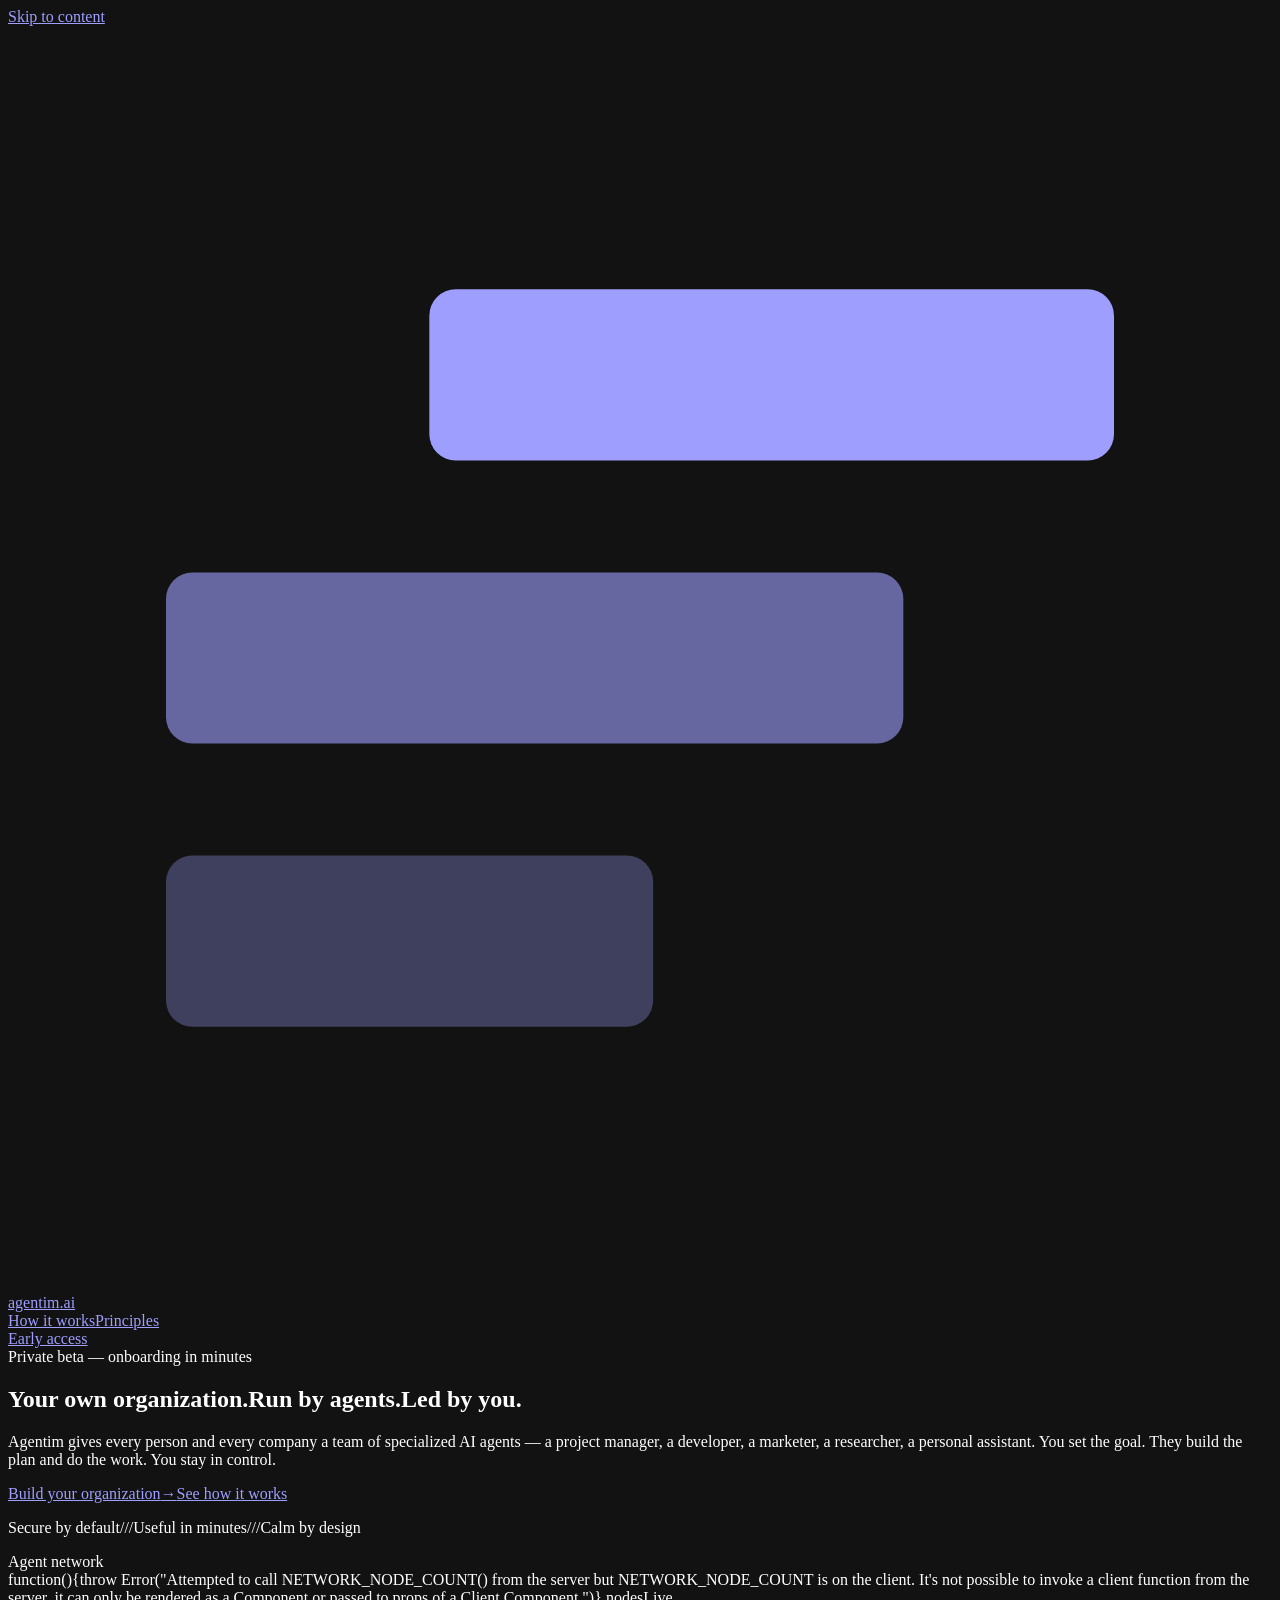
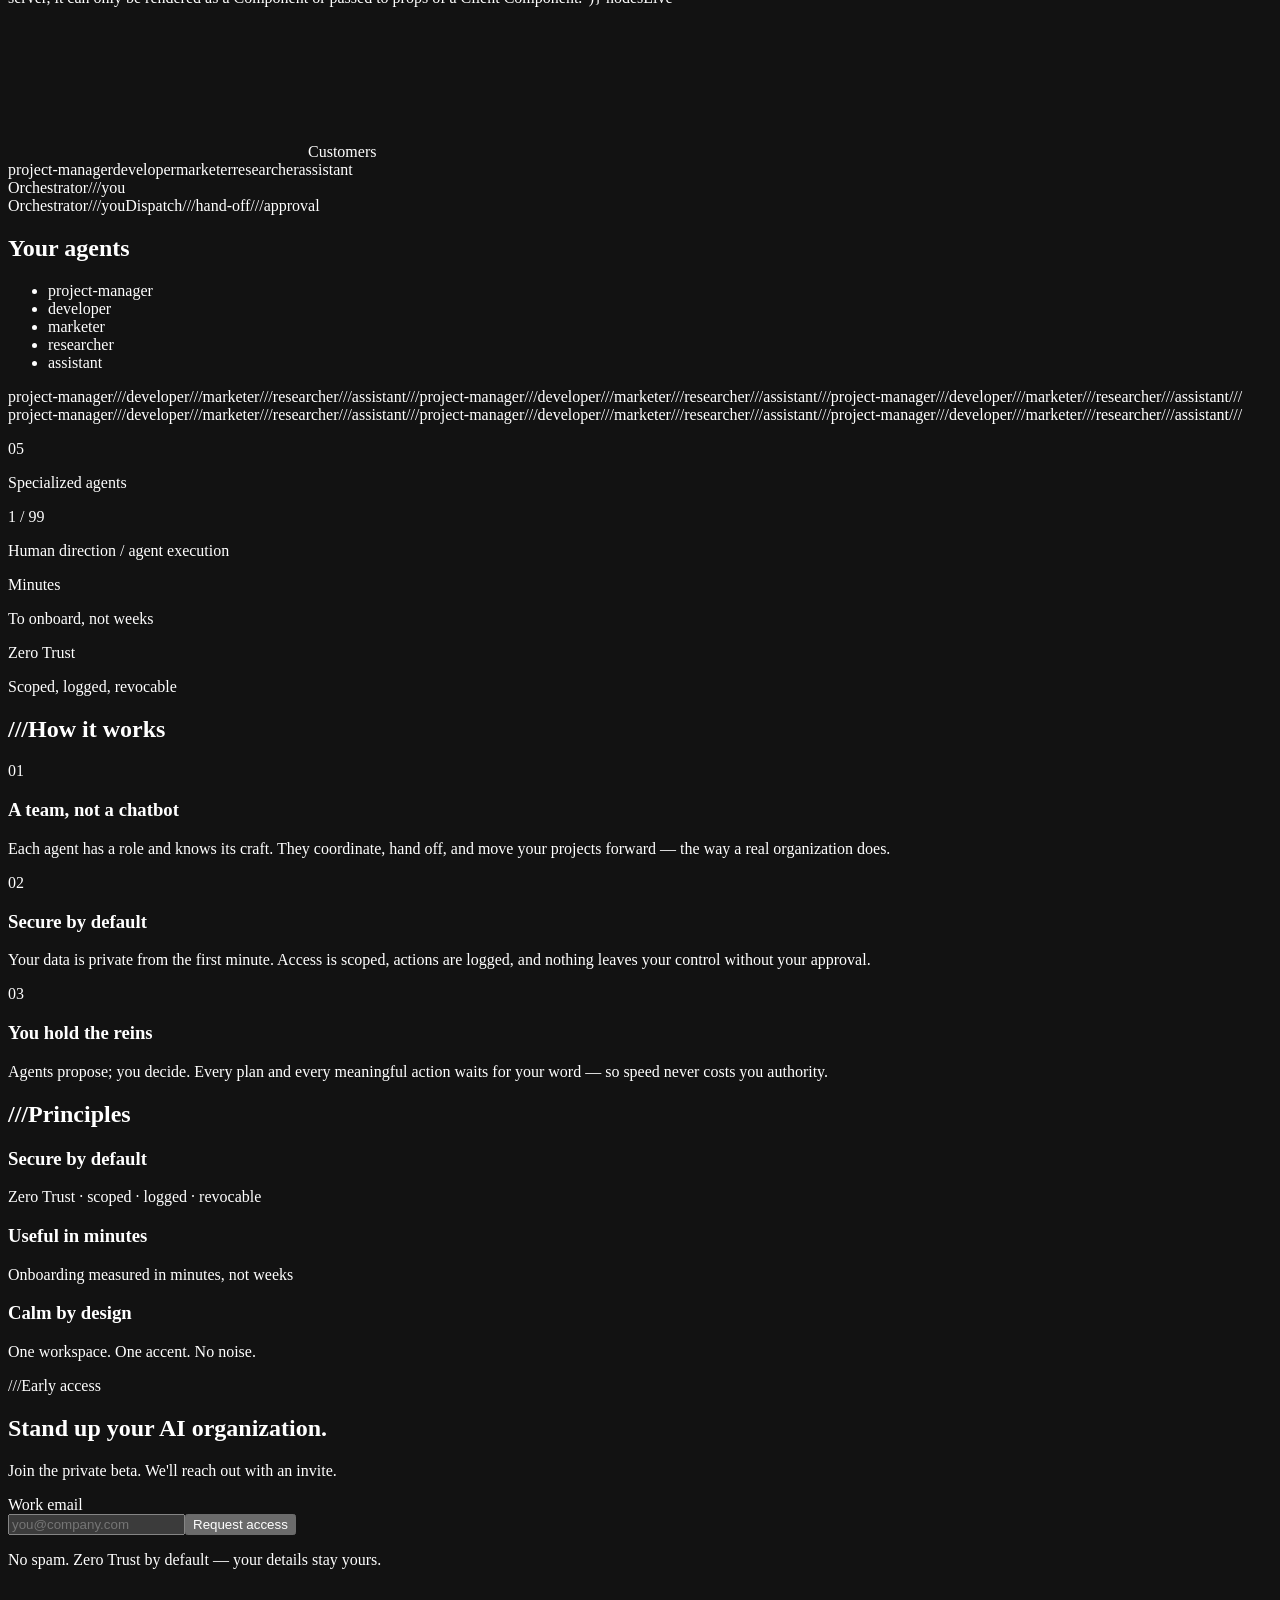
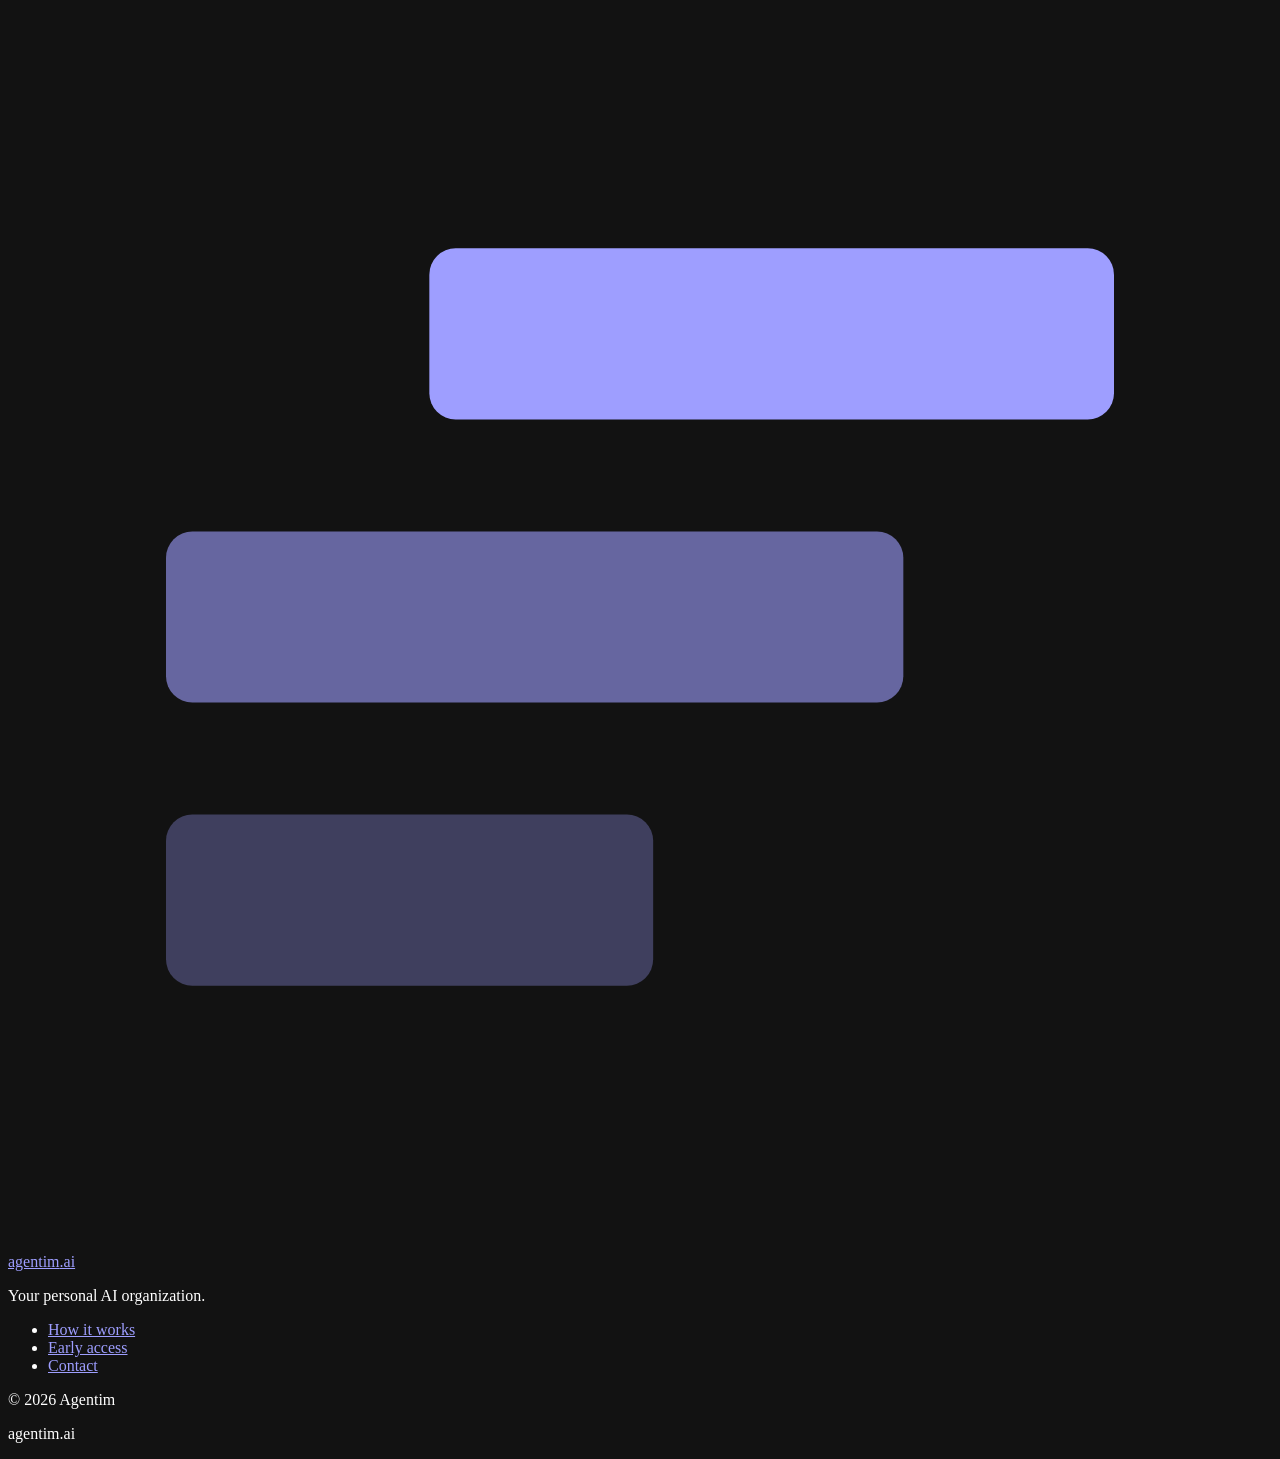
==== commit 0cf14a91: "Upgrade hero animation: living 3-layer neural network (customers/orchestrator/agents), brain-mesh, f" ====
--- a/index.html
+++ b/index.html
@@ -1 +1 @@
-<!DOCTYPE html><html lang="en"><head><meta charSet="utf-8"/><link rel="preconnect" href="/" crossorigin=""/><meta name="viewport" content="width=device-width, initial-scale=1"/><link rel="stylesheet" href="/agentim-site/_next/static/chunks/16mt6igrfozow.css" data-precedence="next"/><link rel="preload" as="script" fetchPriority="low" href="/agentim-site/_next/static/chunks/1jq4o6yq14o4c.js"/><script src="/agentim-site/_next/static/chunks/1tbhs3yicfy6x.js" async=""></script><script src="/agentim-site/_next/static/chunks/3hdj40qmts5sf.js" async=""></script><script src="/agentim-site/_next/static/chunks/turbopack-02ebvvabtyusy.js" async=""></script><script src="/agentim-site/_next/static/chunks/158myu8e_yme3.js" async=""></script><script src="/agentim-site/_next/static/chunks/2upiyyzz-s1k_.js" async=""></script><meta name="theme-color" content="#0a0a0a"/><meta name="color-scheme" content="dark"/><title>Agentim — Your personal AI organization</title><meta name="description" content="Stand up a team of specialized AI agents in minutes — secure by default, calm by design."/><meta name="application-name" content="Agentim"/><meta name="keywords" content="AI agents,AI organization,agent team,Zero Trust,Agentim"/><meta property="og:title" content="Agentim — Your personal AI organization"/><meta property="og:description" content="Stand up a team of specialized AI agents in minutes — secure by default, calm by design."/><meta property="og:url" content="https://mike-agentim-ai.github.io/agentim-site/"/><meta property="og:site_name" content="Agentim"/><meta property="og:type" content="website"/><meta name="twitter:card" content="summary_large_image"/><meta name="twitter:title" content="Agentim — Your personal AI organization"/><meta name="twitter:description" content="Stand up a team of specialized AI agents in minutes — secure by default, calm by design."/><link rel="icon" href="/agentim-site/icon.svg?icon.0w7rhcw3sp2yz.svg" sizes="any" type="image/svg+xml"/><script src="/agentim-site/_next/static/chunks/0cz1d0mv5g_q7.js" noModule=""></script></head><body class="min-h-dvh bg-bg antialiased"><div hidden=""><!--$--><!--/$--></div><div class="flex min-h-dvh flex-col"><a href="#how-it-works" class="sr-only focus:not-sr-only focus:absolute focus:top-3 focus:left-3 focus:z-60 focus:rounded-sm focus:border focus:border-hairline focus:bg-surface focus:px-4 focus:py-2 focus:text-sm focus:text-fg">Skip to content</a><header class="sticky top-0 z-50 w-full border-b transition-colors duration-200 ease-[var(--ease-standard)] border-transparent bg-transparent"><div class="container-page flex h-14 items-center justify-between gap-6 sm:h-16"><a href="#top" class="text-[1rem]" aria-label="Agentim — home"><span class="inline-flex items-center gap-2 leading-none select-none"><svg viewBox="0 0 24 24" fill="none" aria-hidden="true" class="size-[1.1em] text-fg"><rect x="3" y="5" width="3.25" height="3.25" rx="0.5" fill="var(--accent)"></rect><rect x="8" y="5" width="13" height="3.25" rx="0.5" fill="currentColor"></rect><rect x="3" y="10.375" width="14" height="3.25" rx="0.5" fill="currentColor" opacity="0.6"></rect><rect x="3" y="15.75" width="9.25" height="3.25" rx="0.5" fill="currentColor" opacity="0.32"></rect></svg><span class="font-medium tracking-[-0.03em] text-fg">agentim<span class="text-muted">.ai</span></span></span></a><nav aria-label="Primary" class="hidden items-center gap-7 md:flex"><a href="#how-it-works" class="mono-label text-tertiary transition-colors duration-150 ease-[var(--ease-standard)] hover:text-fg">How it works</a><a href="#principles" class="mono-label text-tertiary transition-colors duration-150 ease-[var(--ease-standard)] hover:text-fg">Principles</a></nav><a href="#early-access" data-slot="button" class="inline-flex items-center justify-center gap-2 whitespace-nowrap font-medium select-none transition-[background-color,border-color,color] duration-150 ease-[var(--ease-standard)] outline-none focus-visible:shadow-[var(--focus-ring)] disabled:pointer-events-none disabled:opacity-50 [&amp;_svg]:pointer-events-none [&amp;_svg]:shrink-0 border border-hairline text-secondary hover:border-accent hover:text-fg h-8 rounded-sm px-3 text-sm mono-label">Early access</a></div></header><main class="flex-1"><section id="top" class="relative"><div class="container-page pt-14 pb-16 sm:pt-20 sm:pb-20"><div class="reveal inline-flex items-center gap-2.5 rounded-sm border border-hairline px-2.5 py-1.5" style="--reveal-delay:0ms"><span aria-hidden="true" class="size-1.5 shrink-0 animate-blink bg-accent"></span><span class="font-mono text-[0.625rem] leading-none font-medium tracking-[0.11em] text-tertiary uppercase sm:text-[0.6875rem] sm:tracking-[0.16em]">Private beta — onboarding in minutes</span></div><h1 class="reveal text-display mt-8 max-w-[24ch] text-fg" style="--reveal-delay:60ms"><span class="block">Your own organization.</span><span class="block">Run by agents.</span><span class="block">Led by<!-- --> <span class="text-accent">you.</span></span></h1><p class="reveal text-lead mt-7 max-w-[62ch] text-tertiary" style="--reveal-delay:120ms">Agentim gives every person and every company a team of specialized AI agents — a project manager, a developer, a marketer, a researcher, a personal assistant. You set the goal. They build the plan and do the work. You stay in control.</p><div class="reveal mt-10 flex flex-col gap-3 sm:flex-row sm:items-center" style="--reveal-delay:180ms"><a href="#early-access" data-slot="button" class="inline-flex items-center justify-center gap-2 whitespace-nowrap font-medium select-none transition-[background-color,border-color,color] duration-150 ease-[var(--ease-standard)] outline-none focus-visible:shadow-[var(--focus-ring)] disabled:pointer-events-none disabled:opacity-50 [&amp;_svg]:pointer-events-none [&amp;_svg]:shrink-0 bg-fg text-bg hover:bg-secondary h-11 rounded-sm px-5 text-sm sm:h-12 sm:px-6">Build your organization<span aria-hidden="true" class="font-mono text-[0.8125rem]">→</span></a><a href="#how-it-works" data-slot="button" class="inline-flex items-center justify-center gap-2 whitespace-nowrap font-medium select-none transition-[background-color,border-color,color] duration-150 ease-[var(--ease-standard)] outline-none focus-visible:shadow-[var(--focus-ring)] disabled:pointer-events-none disabled:opacity-50 [&amp;_svg]:pointer-events-none [&amp;_svg]:shrink-0 border border-hairline text-secondary hover:border-accent hover:text-fg h-11 rounded-sm px-5 text-sm sm:h-12 sm:px-6">See how it works</a></div><p class="reveal mt-8 flex flex-wrap items-center gap-y-1 font-mono text-xs text-tertiary" style="--reveal-delay:240ms"><span class="flex items-center">Secure by default</span><span class="flex items-center"><span aria-hidden="true" class="px-3 text-faint">///</span>Useful in minutes</span><span class="flex items-center"><span aria-hidden="true" class="px-3 text-faint">///</span>Calm by design</span></p></div><div class="container-page pb-20 sm:pb-24"><div class="reveal overflow-hidden rounded-lg border border-hairline bg-deep" style="--reveal-delay:300ms"><div class="flex items-center justify-between gap-4 border-b border-hairline px-4 py-2.5"><span class="mono-label text-tertiary">Agent network</span><div class="flex items-center gap-5"><span class="mono-label hidden text-muted sm:inline">05 nodes</span><span class="mono-label flex items-center gap-2 text-muted"><span aria-hidden="true" class="size-1.5 shrink-0 animate-blink bg-accent"></span>Live</span></div></div><div class="h-[340px] sm:h-[420px] lg:h-[480px]"><div class="relative isolate h-full w-full" aria-hidden="true"><canvas class="block h-full w-full"></canvas><div class="pointer-events-none absolute inset-0"><span class="absolute top-0 left-0 font-mono text-[0.625rem] leading-none tracking-[0.04em] whitespace-nowrap text-tertiary sm:text-[0.6875rem]">project-manager</span><span class="absolute top-0 left-0 font-mono text-[0.625rem] leading-none tracking-[0.04em] whitespace-nowrap text-tertiary sm:text-[0.6875rem]">developer</span><span class="absolute top-0 left-0 font-mono text-[0.625rem] leading-none tracking-[0.04em] whitespace-nowrap text-tertiary sm:text-[0.6875rem]">marketer</span><span class="absolute top-0 left-0 font-mono text-[0.625rem] leading-none tracking-[0.04em] whitespace-nowrap text-tertiary sm:text-[0.6875rem]">researcher</span><span class="absolute top-0 left-0 font-mono text-[0.625rem] leading-none tracking-[0.04em] whitespace-nowrap text-tertiary sm:text-[0.6875rem]">assistant</span></div><span class="pointer-events-none absolute top-1/2 left-1/2 mt-6 -translate-x-1/2 font-mono text-[0.625rem] leading-none tracking-[0.16em] text-fg uppercase sm:text-[0.6875rem]">you</span></div></div><div class="flex items-center justify-between gap-4 border-t border-hairline px-4 py-2.5"><span class="mono-label text-muted">Orchestrator<span aria-hidden="true" class="mx-2">///</span>you</span><span class="mono-label hidden text-faint sm:inline">Dispatch<span aria-hidden="true" class="mx-2">///</span>hand-off<span aria-hidden="true" class="mx-2">///</span>approval</span></div></div></div></section><div class="border-y border-hairline"><h2 class="sr-only">Your agents</h2><ul class="sr-only"><li>project-manager</li><li>developer</li><li>marketer</li><li>researcher</li><li>assistant</li></ul><div class="marquee-mask overflow-hidden py-4" aria-hidden="true"><div class="flex w-max animate-marquee items-center"><div class="flex shrink-0 items-center"><span class="flex items-center font-mono text-xs tracking-[0.04em] text-muted"><span class="px-6 whitespace-nowrap sm:px-8">project-manager</span><span aria-hidden="true" class="text-faint">///</span></span><span class="flex items-center font-mono text-xs tracking-[0.04em] text-muted"><span class="px-6 whitespace-nowrap sm:px-8">developer</span><span aria-hidden="true" class="text-faint">///</span></span><span class="flex items-center font-mono text-xs tracking-[0.04em] text-muted"><span class="px-6 whitespace-nowrap sm:px-8">marketer</span><span aria-hidden="true" class="text-faint">///</span></span><span class="flex items-center font-mono text-xs tracking-[0.04em] text-muted"><span class="px-6 whitespace-nowrap sm:px-8">researcher</span><span aria-hidden="true" class="text-faint">///</span></span><span class="flex items-center font-mono text-xs tracking-[0.04em] text-muted"><span class="px-6 whitespace-nowrap sm:px-8">assistant</span><span aria-hidden="true" class="text-faint">///</span></span><span class="flex items-center font-mono text-xs tracking-[0.04em] text-muted"><span class="px-6 whitespace-nowrap sm:px-8">project-manager</span><span aria-hidden="true" class="text-faint">///</span></span><span class="flex items-center font-mono text-xs tracking-[0.04em] text-muted"><span class="px-6 whitespace-nowrap sm:px-8">developer</span><span aria-hidden="true" class="text-faint">///</span></span><span class="flex items-center font-mono text-xs tracking-[0.04em] text-muted"><span class="px-6 whitespace-nowrap sm:px-8">marketer</span><span aria-hidden="true" class="text-faint">///</span></span><span class="flex items-center font-mono text-xs tracking-[0.04em] text-muted"><span class="px-6 whitespace-nowrap sm:px-8">researcher</span><span aria-hidden="true" class="text-faint">///</span></span><span class="flex items-center font-mono text-xs tracking-[0.04em] text-muted"><span class="px-6 whitespace-nowrap sm:px-8">assistant</span><span aria-hidden="true" class="text-faint">///</span></span><span class="flex items-center font-mono text-xs tracking-[0.04em] text-muted"><span class="px-6 whitespace-nowrap sm:px-8">project-manager</span><span aria-hidden="true" class="text-faint">///</span></span><span class="flex items-center font-mono text-xs tracking-[0.04em] text-muted"><span class="px-6 whitespace-nowrap sm:px-8">developer</span><span aria-hidden="true" class="text-faint">///</span></span><span class="flex items-center font-mono text-xs tracking-[0.04em] text-muted"><span class="px-6 whitespace-nowrap sm:px-8">marketer</span><span aria-hidden="true" class="text-faint">///</span></span><span class="flex items-center font-mono text-xs tracking-[0.04em] text-muted"><span class="px-6 whitespace-nowrap sm:px-8">researcher</span><span aria-hidden="true" class="text-faint">///</span></span><span class="flex items-center font-mono text-xs tracking-[0.04em] text-muted"><span class="px-6 whitespace-nowrap sm:px-8">assistant</span><span aria-hidden="true" class="text-faint">///</span></span></div><div class="flex shrink-0 items-center"><span class="flex items-center font-mono text-xs tracking-[0.04em] text-muted"><span class="px-6 whitespace-nowrap sm:px-8">project-manager</span><span aria-hidden="true" class="text-faint">///</span></span><span class="flex items-center font-mono text-xs tracking-[0.04em] text-muted"><span class="px-6 whitespace-nowrap sm:px-8">developer</span><span aria-hidden="true" class="text-faint">///</span></span><span class="flex items-center font-mono text-xs tracking-[0.04em] text-muted"><span class="px-6 whitespace-nowrap sm:px-8">marketer</span><span aria-hidden="true" class="text-faint">///</span></span><span class="flex items-center font-mono text-xs tracking-[0.04em] text-muted"><span class="px-6 whitespace-nowrap sm:px-8">researcher</span><span aria-hidden="true" class="text-faint">///</span></span><span class="flex items-center font-mono text-xs tracking-[0.04em] text-muted"><span class="px-6 whitespace-nowrap sm:px-8">assistant</span><span aria-hidden="true" class="text-faint">///</span></span><span class="flex items-center font-mono text-xs tracking-[0.04em] text-muted"><span class="px-6 whitespace-nowrap sm:px-8">project-manager</span><span aria-hidden="true" class="text-faint">///</span></span><span class="flex items-center font-mono text-xs tracking-[0.04em] text-muted"><span class="px-6 whitespace-nowrap sm:px-8">developer</span><span aria-hidden="true" class="text-faint">///</span></span><span class="flex items-center font-mono text-xs tracking-[0.04em] text-muted"><span class="px-6 whitespace-nowrap sm:px-8">marketer</span><span aria-hidden="true" class="text-faint">///</span></span><span class="flex items-center font-mono text-xs tracking-[0.04em] text-muted"><span class="px-6 whitespace-nowrap sm:px-8">researcher</span><span aria-hidden="true" class="text-faint">///</span></span><span class="flex items-center font-mono text-xs tracking-[0.04em] text-muted"><span class="px-6 whitespace-nowrap sm:px-8">assistant</span><span aria-hidden="true" class="text-faint">///</span></span><span class="flex items-center font-mono text-xs tracking-[0.04em] text-muted"><span class="px-6 whitespace-nowrap sm:px-8">project-manager</span><span aria-hidden="true" class="text-faint">///</span></span><span class="flex items-center font-mono text-xs tracking-[0.04em] text-muted"><span class="px-6 whitespace-nowrap sm:px-8">developer</span><span aria-hidden="true" class="text-faint">///</span></span><span class="flex items-center font-mono text-xs tracking-[0.04em] text-muted"><span class="px-6 whitespace-nowrap sm:px-8">marketer</span><span aria-hidden="true" class="text-faint">///</span></span><span class="flex items-center font-mono text-xs tracking-[0.04em] text-muted"><span class="px-6 whitespace-nowrap sm:px-8">researcher</span><span aria-hidden="true" class="text-faint">///</span></span><span class="flex items-center font-mono text-xs tracking-[0.04em] text-muted"><span class="px-6 whitespace-nowrap sm:px-8">assistant</span><span aria-hidden="true" class="text-faint">///</span></span></div></div></div></div><div class="container-page"><div class="grid grid-cols-2 md:grid-cols-4"><div class="px-5 py-7 sm:px-6 sm:py-8 border-hairline border-r border-b md:border-b-0 md:border-r"><p class="font-mono text-[1.125rem] leading-none tracking-[-0.03em] text-fg tabular-nums sm:text-[1.25rem]">05</p><p class="mt-3.5 font-mono text-[0.6875rem] leading-[1.55] font-medium tracking-[0.13em] text-tertiary uppercase">Specialized agents</p></div><div class="px-5 py-7 sm:px-6 sm:py-8 border-hairline border-b md:border-b-0 md:border-r"><p class="font-mono text-[1.125rem] leading-none tracking-[-0.03em] text-fg tabular-nums sm:text-[1.25rem]">1 / 99</p><p class="mt-3.5 font-mono text-[0.6875rem] leading-[1.55] font-medium tracking-[0.13em] text-tertiary uppercase">Human direction / agent execution</p></div><div class="px-5 py-7 sm:px-6 sm:py-8 border-hairline border-r md:border-b-0 md:border-r"><p class="font-mono text-[1.125rem] leading-none tracking-[-0.03em] text-fg tabular-nums sm:text-[1.25rem]">Minutes</p><p class="mt-3.5 font-mono text-[0.6875rem] leading-[1.55] font-medium tracking-[0.13em] text-tertiary uppercase">To onboard, not weeks</p></div><div class="px-5 py-7 sm:px-6 sm:py-8 border-hairline md:border-b-0 md:border-r-0"><p class="font-mono text-[1.125rem] leading-none tracking-[-0.03em] text-fg tabular-nums sm:text-[1.25rem]">Zero Trust</p><p class="mt-3.5 font-mono text-[0.6875rem] leading-[1.55] font-medium tracking-[0.13em] text-tertiary uppercase">Scoped, logged, revocable</p></div></div></div><section id="how-it-works" class="scroll-mt-20 border-t border-hairline"><div class="container-page py-20 sm:py-28"><h2 class="mono-label text-tertiary"><span aria-hidden="true" class="mr-2 text-faint">///</span>How it works</h2><div class="mt-12 sm:mt-14"><div class="group grid gap-x-10 gap-y-4 border-t border-hairline py-9 last:border-b sm:py-11 md:grid-cols-[6rem_minmax(0,18rem)_1fr] md:items-baseline"><span class="step-index transition-colors duration-200 ease-[var(--ease-standard)] group-hover:text-accent">01</span><h3 class="text-h3 font-medium tracking-[-0.02em] text-fg">A team, not a chatbot</h3><p class="max-w-[58ch] text-tertiary">Each agent has a role and knows its craft. They coordinate, hand off, and move your projects forward — the way a real organization does.</p></div><div class="group grid gap-x-10 gap-y-4 border-t border-hairline py-9 last:border-b sm:py-11 md:grid-cols-[6rem_minmax(0,18rem)_1fr] md:items-baseline"><span class="step-index transition-colors duration-200 ease-[var(--ease-standard)] group-hover:text-accent">02</span><h3 class="text-h3 font-medium tracking-[-0.02em] text-fg">Secure by default</h3><p class="max-w-[58ch] text-tertiary">Your data is private from the first minute. Access is scoped, actions are logged, and nothing leaves your control without your approval.</p></div><div class="group grid gap-x-10 gap-y-4 border-t border-hairline py-9 last:border-b sm:py-11 md:grid-cols-[6rem_minmax(0,18rem)_1fr] md:items-baseline"><span class="step-index transition-colors duration-200 ease-[var(--ease-standard)] group-hover:text-accent">03</span><h3 class="text-h3 font-medium tracking-[-0.02em] text-fg">You hold the reins</h3><p class="max-w-[58ch] text-tertiary">Agents propose; you decide. Every plan and every meaningful action waits for your word — so speed never costs you authority.</p></div></div></div></section><section id="principles" class="scroll-mt-20 border-t border-hairline"><div class="container-page py-20 sm:py-28"><h2 class="mono-label text-tertiary"><span aria-hidden="true" class="mr-2 text-faint">///</span>Principles</h2><div class="mt-12 grid border border-hairline sm:mt-14 sm:grid-cols-3"><div class="group bg-bg p-6 transition-colors duration-200 ease-[var(--ease-standard)] hover:bg-surface sm:p-7 border-b border-hairline sm:border-b-0 sm:border-r"><span aria-hidden="true" class="block size-1.5 bg-faint transition-colors duration-200 ease-[var(--ease-standard)] group-hover:bg-accent"></span><h3 class="mt-6 text-[0.9375rem] font-medium tracking-[-0.01em] text-fg">Secure by default</h3><p class="mt-2.5 font-mono text-xs leading-5 text-tertiary">Zero Trust · scoped · logged · revocable</p></div><div class="group bg-bg p-6 transition-colors duration-200 ease-[var(--ease-standard)] hover:bg-surface sm:p-7 border-b border-hairline sm:border-b-0 sm:border-r"><span aria-hidden="true" class="block size-1.5 bg-faint transition-colors duration-200 ease-[var(--ease-standard)] group-hover:bg-accent"></span><h3 class="mt-6 text-[0.9375rem] font-medium tracking-[-0.01em] text-fg">Useful in minutes</h3><p class="mt-2.5 font-mono text-xs leading-5 text-tertiary">Onboarding measured in minutes, not weeks</p></div><div class="group bg-bg p-6 transition-colors duration-200 ease-[var(--ease-standard)] hover:bg-surface sm:p-7"><span aria-hidden="true" class="block size-1.5 bg-faint transition-colors duration-200 ease-[var(--ease-standard)] group-hover:bg-accent"></span><h3 class="mt-6 text-[0.9375rem] font-medium tracking-[-0.01em] text-fg">Calm by design</h3><p class="mt-2.5 font-mono text-xs leading-5 text-tertiary">One workspace. One accent. No noise.</p></div></div></div></section><section id="early-access" class="scroll-mt-20 border-t border-hairline bg-deep"><div class="container-page py-20 sm:py-28"><div class="grid gap-12 md:grid-cols-2 md:items-start md:gap-16"><div><p class="mono-label text-tertiary"><span aria-hidden="true" class="mr-2 text-faint">///</span>Early access</p><h2 class="text-h2 mt-8 max-w-[22ch] text-fg">Stand up your AI organization.</h2><p class="text-lead mt-5 max-w-[44ch] text-tertiary">Join the private beta. We&#x27;ll reach out with an invite.</p></div><div class="border border-hairline bg-bg p-6 sm:p-8"><form noValidate=""><label for="_R_1javb_" class="mono-label block text-tertiary">Work email</label><div class="mt-4 flex flex-col gap-3 sm:flex-row"><input type="email" data-slot="input" class="flex h-11 w-full min-w-0 rounded-sm border border-hairline bg-bg px-3.5 py-2 sm:h-12 text-fg placeholder:text-faint transition-colors duration-150 ease-[var(--ease-standard)] outline-none hover:border-hairline-strong focus-visible:border-accent focus-visible:shadow-none aria-invalid:border-accent disabled:cursor-not-allowed disabled:opacity-50" id="_R_1javb_" inputMode="email" autoComplete="email" placeholder="you@company.com" name="email" value=""/><button data-slot="button" class="inline-flex items-center justify-center gap-2 whitespace-nowrap font-medium select-none transition-[background-color,border-color,color] duration-150 ease-[var(--ease-standard)] outline-none focus-visible:shadow-[var(--focus-ring)] disabled:pointer-events-none disabled:opacity-50 [&amp;_svg]:pointer-events-none [&amp;_svg]:shrink-0 bg-fg text-bg hover:bg-secondary h-11 rounded-sm px-5 text-sm sm:h-12 sm:px-6 shrink-0" type="submit">Request access</button></div></form><div id="_R_1javb_-message" role="status" aria-live="polite" class="mt-4 min-h-5"></div><div class="mt-6 border-t border-hairline pt-5"><p class="font-mono text-xs leading-5 text-muted">No spam. Zero Trust by default — your details stay yours.</p></div></div></div></div></section></main><footer class="border-t border-hairline bg-deep"><div class="container-page flex flex-col gap-8 py-12 md:flex-row md:items-center md:justify-between md:gap-6"><div class="flex flex-col gap-3"><a href="#top" class="w-fit text-[1rem]" aria-label="Agentim — home"><span class="inline-flex items-center gap-2 leading-none select-none"><svg viewBox="0 0 24 24" fill="none" aria-hidden="true" class="size-[1.1em] text-fg"><rect x="3" y="5" width="3.25" height="3.25" rx="0.5" fill="var(--accent)"></rect><rect x="8" y="5" width="13" height="3.25" rx="0.5" fill="currentColor"></rect><rect x="3" y="10.375" width="14" height="3.25" rx="0.5" fill="currentColor" opacity="0.6"></rect><rect x="3" y="15.75" width="9.25" height="3.25" rx="0.5" fill="currentColor" opacity="0.32"></rect></svg><span class="font-medium tracking-[-0.03em] text-fg">agentim<span class="text-muted">.ai</span></span></span></a><p class="font-mono text-xs text-muted">Your personal AI organization.</p></div><nav aria-label="Footer"><ul class="flex flex-wrap items-center gap-x-7 gap-y-3"><li><a href="#how-it-works" class="mono-label text-tertiary transition-colors duration-150 ease-[var(--ease-standard)] hover:text-fg">How it works</a></li><li><a href="#early-access" class="mono-label text-tertiary transition-colors duration-150 ease-[var(--ease-standard)] hover:text-fg">Early access</a></li><li><a href="mailto:hello@agentim.ai" class="mono-label text-tertiary transition-colors duration-150 ease-[var(--ease-standard)] hover:text-fg">Contact</a></li></ul></nav></div><div class="border-t border-hairline"><div class="container-page flex flex-col items-start justify-between gap-2 py-6 sm:flex-row sm:items-center"><p class="font-mono text-xs text-muted">© 2026 Agentim</p><p class="flex items-center gap-2 font-mono text-xs text-muted"><span aria-hidden="true" class="size-1.5 bg-accent"></span>agentim.ai</p></div></div></footer></div><!--$--><!--/$--><script src="/agentim-site/_next/static/chunks/1jq4o6yq14o4c.js" id="_R_" async=""></script><script>(self.__next_f=self.__next_f||[]).push([0])</script><script>self.__next_f.push([1,"1:\"$Sreact.fragment\"\n2:I[39756,[\"/agentim-site/_next/static/chunks/158myu8e_yme3.js\"],\"default\"]\n3:I[37457,[\"/agentim-site/_next/static/chunks/158myu8e_yme3.js\"],\"default\"]\n4:I[73478,[\"/agentim-site/_next/static/chunks/158myu8e_yme3.js\",\"/agentim-site/_next/static/chunks/2upiyyzz-s1k_.js\"],\"SiteNav\"]\n11:I[68027,[\"/agentim-site/_next/static/chunks/158myu8e_yme3.js\"],\"default\",1]\n:HL[\"/agentim-site/_next/static/chunks/16mt6igrfozow.css\",\"style\"]\n:HC[\"/\",\"\"]\n"])</script><script>self.__next_f.push([1,"0:{\"P\":null,\"c\":[\"\",\"\"],\"q\":\"\",\"i\":false,\"f\":[[[\"\",{\"children\":[\"__PAGE__\",{}]},\"$undefined\",\"$undefined\",16],[[\"$\",\"$1\",\"c\",{\"children\":[[[\"$\",\"link\",\"0\",{\"rel\":\"stylesheet\",\"href\":\"/agentim-site/_next/static/chunks/16mt6igrfozow.css\",\"precedence\":\"next\",\"crossOrigin\":\"$undefined\",\"nonce\":\"$undefined\"}],[\"$\",\"script\",\"script-0\",{\"src\":\"/agentim-site/_next/static/chunks/158myu8e_yme3.js\",\"async\":true,\"nonce\":\"$undefined\"}]],[\"$\",\"html\",null,{\"lang\":\"en\",\"children\":[\"$\",\"body\",null,{\"className\":\"min-h-dvh bg-bg antialiased\",\"children\":[\"$\",\"$L2\",null,{\"parallelRouterKey\":\"children\",\"error\":\"$undefined\",\"errorStyles\":\"$undefined\",\"errorScripts\":\"$undefined\",\"template\":[\"$\",\"$L3\",null,{}],\"templateStyles\":\"$undefined\",\"templateScripts\":\"$undefined\",\"notFound\":[[\"$\",\"main\",null,{\"className\":\"flex min-h-dvh flex-col items-center justify-center gap-7 px-6 text-center\",\"children\":[[\"$\",\"span\",null,{\"className\":\"inline-flex items-center gap-2 select-none text-[1rem]\",\"children\":[[\"$\",\"svg\",null,{\"viewBox\":\"0 0 24 24\",\"fill\":\"none\",\"aria-hidden\":\"true\",\"className\":\"size-[1.1em] text-fg\",\"children\":[[\"$\",\"rect\",null,{\"x\":\"3\",\"y\":\"5\",\"width\":\"3.25\",\"height\":\"3.25\",\"rx\":\"0.5\",\"fill\":\"var(--accent)\"}],[\"$\",\"rect\",null,{\"x\":\"8\",\"y\":\"5\",\"width\":\"13\",\"height\":\"3.25\",\"rx\":\"0.5\",\"fill\":\"currentColor\"}],[\"$\",\"rect\",null,{\"x\":\"3\",\"y\":\"10.375\",\"width\":\"14\",\"height\":\"3.25\",\"rx\":\"0.5\",\"fill\":\"currentColor\",\"opacity\":\"0.6\"}],[\"$\",\"rect\",null,{\"x\":\"3\",\"y\":\"15.75\",\"width\":\"9.25\",\"height\":\"3.25\",\"rx\":\"0.5\",\"fill\":\"currentColor\",\"opacity\":\"0.32\"}]]}],[\"$\",\"span\",null,{\"className\":\"font-medium tracking-[-0.03em] text-fg\",\"children\":[\"agentim\",[\"$\",\"span\",null,{\"className\":\"text-muted\",\"children\":\".ai\"}]]}]]}],[\"$\",\"p\",null,{\"className\":\"mono-label text-faint\",\"children\":\"404\"}],[\"$\",\"h1\",null,{\"className\":\"text-h2 max-w-[20ch] text-balance text-fg\",\"children\":\"That page isn't here.\"}],[\"$\",\"p\",null,{\"className\":\"max-w-[46ch] text-pretty text-tertiary\",\"children\":\"Nothing was changed. Head back to the launch page.\"}],[\"$\",\"a\",null,{\"href\":\"/agentim-site/\",\"children\":\"Back to Agentim\",\"data-slot\":\"button\",\"className\":\"inline-flex items-center justify-center gap-2 whitespace-nowrap font-medium select-none transition-[background-color,border-color,color] duration-150 ease-[var(--ease-standard)] outline-none focus-visible:shadow-[var(--focus-ring)] disabled:pointer-events-none disabled:opacity-50 [\u0026_svg]:pointer-events-none [\u0026_svg]:shrink-0 border border-hairline text-secondary hover:border-accent hover:text-fg h-11 rounded-sm px-5 text-sm sm:h-12 sm:px-6\",\"ref\":null}]]}],[]],\"forbidden\":\"$undefined\",\"unauthorized\":\"$undefined\"}]}]}]]}],{\"children\":[[\"$\",\"$1\",\"c\",{\"children\":[[\"$\",\"div\",null,{\"className\":\"flex min-h-dvh flex-col\",\"children\":[[\"$\",\"a\",null,{\"href\":\"#how-it-works\",\"className\":\"sr-only focus:not-sr-only focus:absolute focus:top-3 focus:left-3 focus:z-60 focus:rounded-sm focus:border focus:border-hairline focus:bg-surface focus:px-4 focus:py-2 focus:text-sm focus:text-fg\",\"children\":\"Skip to content\"}],[\"$\",\"$L4\",null,{}],[\"$\",\"main\",null,{\"className\":\"flex-1\",\"children\":[[\"$\",\"section\",null,{\"id\":\"top\",\"className\":\"relative\",\"children\":[[\"$\",\"div\",null,{\"className\":\"container-page pt-14 pb-16 sm:pt-20 sm:pb-20\",\"children\":[[\"$\",\"div\",null,{\"className\":\"reveal inline-flex items-center gap-2.5 rounded-sm border border-hairline px-2.5 py-1.5\",\"style\":{\"--reveal-delay\":\"0ms\"},\"children\":[[\"$\",\"span\",null,{\"aria-hidden\":true,\"className\":\"size-1.5 shrink-0 animate-blink bg-accent\"}],[\"$\",\"span\",null,{\"className\":\"font-mono text-[0.625rem] leading-none font-medium tracking-[0.11em] text-tertiary uppercase sm:text-[0.6875rem] sm:tracking-[0.16em]\",\"children\":\"Private beta — onboarding in minutes\"}]]}],[\"$\",\"h1\",null,{\"className\":\"reveal text-display mt-8 max-w-[24ch] text-fg\",\"style\":{\"--reveal-delay\":\"60ms\"},\"children\":[[\"$\",\"span\",\"Your own organization.\",{\"className\":\"block\",\"children\":[\"Your own organization.\",null]}],[\"$\",\"span\",\"Run by agents.\",{\"className\":\"block\",\"children\":[\"Run by agents.\",null]}],[\"$\",\"span\",\"Led by\",{\"className\":\"block\",\"children\":[\"Led by\",[\" \",[\"$\",\"span\",null,{\"className\":\"text-accent\",\"children\":\"you.\"}]]]}]]}],[\"$\",\"p\",null,{\"className\":\"reveal text-lead mt-7 max-w-[62ch] text-tertiary\",\"style\":{\"--reveal-delay\":\"120ms\"},\"children\":\"Agentim gives every person and every company a team of specialized AI agents — a project manager, a developer, a marketer, a researcher, a personal assistant. You set the goal. They build the plan and do the work. You stay in control.\"}],\"$L5\",\"$L6\"]}],\"$L7\"]}],\"$L8\",\"$L9\",\"$La\",\"$Lb\",\"$Lc\"]}],\"$Ld\"]}],[\"$Le\"],\"$Lf\"]}],{},null,false,null]},null,false,null],\"$L10\",false]],\"m\":\"$undefined\",\"G\":[\"$11\",[\"$L12\"]],\"S\":true,\"h\":null,\"s\":\"$undefined\",\"l\":\"$undefined\",\"p\":\"$undefined\",\"d\":\"$undefined\",\"b\":\"1jzUDrev-X22QioHP96Wn\"}\n"])</script><script>self.__next_f.push([1,"13:I[49475,[\"/agentim-site/_next/static/chunks/158myu8e_yme3.js\",\"/agentim-site/_next/static/chunks/2upiyyzz-s1k_.js\"],\"AgentNetwork\"]\n19:I[85632,[\"/agentim-site/_next/static/chunks/158myu8e_yme3.js\",\"/agentim-site/_next/static/chunks/2upiyyzz-s1k_.js\"],\"Waitlist\"]\n1a:I[97367,[\"/agentim-site/_next/static/chunks/158myu8e_yme3.js\"],\"OutletBoundary\"]\n1b:\"$Sreact.suspense\"\n1d:I[97367,[\"/agentim-site/_next/static/chunks/158myu8e_yme3.js\"],\"ViewportBoundary\"]\n1f:I[97367,[\"/agentim-site/_next/static/chunks/158myu8e_yme3.js\"],\"MetadataBoundary\"]\n5:[\"$\",\"div\",null,{\"className\":\"reveal mt-10 flex flex-col gap-3 sm:flex-row sm:items-center\",\"style\":{\"--reveal-delay\":\"180ms\"},\"children\":[[\"$\",\"a\",null,{\"href\":\"#early-access\",\"children\":[\"Build your organization\",[\"$\",\"span\",null,{\"aria-hidden\":true,\"className\":\"font-mono text-[0.8125rem]\",\"children\":\"→\"}]],\"data-slot\":\"button\",\"className\":\"inline-flex items-center justify-center gap-2 whitespace-nowrap font-medium select-none transition-[background-color,border-color,color] duration-150 ease-[var(--ease-standard)] outline-none focus-visible:shadow-[var(--focus-ring)] disabled:pointer-events-none disabled:opacity-50 [\u0026_svg]:pointer-events-none [\u0026_svg]:shrink-0 bg-fg text-bg hover:bg-secondary h-11 rounded-sm px-5 text-sm sm:h-12 sm:px-6\",\"ref\":null}],[\"$\",\"a\",null,{\"href\":\"#how-it-works\",\"children\":\"See how it works\",\"data-slot\":\"button\",\"className\":\"inline-flex items-center justify-center gap-2 whitespace-nowrap font-medium select-none transition-[background-color,border-color,color] duration-150 ease-[var(--ease-standard)] outline-none focus-visible:shadow-[var(--focus-ring)] disabled:pointer-events-none disabled:opacity-50 [\u0026_svg]:pointer-events-none [\u0026_svg]:shrink-0 border border-hairline text-secondary hover:border-accent hover:text-fg h-11 rounded-sm px-5 text-sm sm:h-12 sm:px-6\",\"ref\":null}]]}]\n6:[\"$\",\"p\",null,{\"className\":\"reveal mt-8 flex flex-wrap items-center gap-y-1 font-mono text-xs text-tertiary\",\"style\":{\"--reveal-delay\":\"240ms\"},\"children\":[[\"$\",\"span\",\"Secure by default\",{\"className\":\"flex items-center\",\"children\":[null,\"Secure by default\"]}],[\"$\",\"span\",\"Useful in minutes\",{\"className\":\"flex items-center\",\"children\":[[\"$\",\"span\",null,{\"aria-hidden\":true,\"className\":\"px-3 text-faint\",\"children\":\"///\"}],\"Useful in minutes\"]}],[\"$\",\"span\",\"Calm by design\",{\"className\":\"flex items-center\",\"children\":[[\"$\",\"span\",null,{\"aria-hidden\":true,\"className\":\"px-3 text-faint\",\"children\":\"///\"}],\"Calm by design\"]}]]}]\n"])</script><script>self.__next_f.push([1,"7:[\"$\",\"div\",null,{\"className\":\"container-page pb-20 sm:pb-24\",\"children\":[\"$\",\"div\",null,{\"className\":\"reveal overflow-hidden rounded-lg border border-hairline bg-deep\",\"style\":{\"--reveal-delay\":\"300ms\"},\"children\":[[\"$\",\"div\",null,{\"className\":\"flex items-center justify-between gap-4 border-b border-hairline px-4 py-2.5\",\"children\":[[\"$\",\"span\",null,{\"className\":\"mono-label text-tertiary\",\"children\":\"Agent network\"}],[\"$\",\"div\",null,{\"className\":\"flex items-center gap-5\",\"children\":[[\"$\",\"span\",null,{\"className\":\"mono-label hidden text-muted sm:inline\",\"children\":\"05 nodes\"}],[\"$\",\"span\",null,{\"className\":\"mono-label flex items-center gap-2 text-muted\",\"children\":[[\"$\",\"span\",null,{\"aria-hidden\":true,\"className\":\"size-1.5 shrink-0 animate-blink bg-accent\"}],\"Live\"]}]]}]]}],[\"$\",\"div\",null,{\"className\":\"h-[340px] sm:h-[420px] lg:h-[480px]\",\"children\":[\"$\",\"$L13\",null,{}]}],[\"$\",\"div\",null,{\"className\":\"flex items-center justify-between gap-4 border-t border-hairline px-4 py-2.5\",\"children\":[[\"$\",\"span\",null,{\"className\":\"mono-label text-muted\",\"children\":[\"Orchestrator\",[\"$\",\"span\",null,{\"aria-hidden\":true,\"className\":\"mx-2\",\"children\":\"///\"}],\"you\"]}],[\"$\",\"span\",null,{\"className\":\"mono-label hidden text-faint sm:inline\",\"children\":[\"Dispatch\",[\"$\",\"span\",null,{\"aria-hidden\":true,\"className\":\"mx-2\",\"children\":\"///\"}],\"hand-off\",[\"$\",\"span\",null,{\"aria-hidden\":true,\"className\":\"mx-2\",\"children\":\"///\"}],\"approval\"]}]]}]]}]}]\n"])</script><script>self.__next_f.push([1,"8:[\"$\",\"div\",null,{\"className\":\"border-y border-hairline\",\"children\":[[\"$\",\"h2\",null,{\"className\":\"sr-only\",\"children\":\"Your agents\"}],[\"$\",\"ul\",null,{\"className\":\"sr-only\",\"children\":[[\"$\",\"li\",\"project-manager\",{\"children\":\"project-manager\"}],[\"$\",\"li\",\"developer\",{\"children\":\"developer\"}],[\"$\",\"li\",\"marketer\",{\"children\":\"marketer\"}],[\"$\",\"li\",\"researcher\",{\"children\":\"researcher\"}],[\"$\",\"li\",\"assistant\",{\"children\":\"assistant\"}]]}],[\"$\",\"div\",null,{\"className\":\"marquee-mask overflow-hidden py-4\",\"aria-hidden\":\"true\",\"children\":[\"$\",\"div\",null,{\"className\":\"flex w-max animate-marquee items-center\",\"children\":[[\"$\",\"div\",null,{\"className\":\"flex shrink-0 items-center\",\"children\":[[\"$\",\"span\",\"0-project-manager\",{\"className\":\"flex items-center font-mono text-xs tracking-[0.04em] text-muted\",\"children\":[[\"$\",\"span\",null,{\"className\":\"px-6 whitespace-nowrap sm:px-8\",\"children\":\"project-manager\"}],[\"$\",\"span\",null,{\"aria-hidden\":true,\"className\":\"text-faint\",\"children\":\"///\"}]]}],[\"$\",\"span\",\"0-developer\",{\"className\":\"flex items-center font-mono text-xs tracking-[0.04em] text-muted\",\"children\":[[\"$\",\"span\",null,{\"className\":\"px-6 whitespace-nowrap sm:px-8\",\"children\":\"developer\"}],[\"$\",\"span\",null,{\"aria-hidden\":true,\"className\":\"text-faint\",\"children\":\"///\"}]]}],[\"$\",\"span\",\"0-marketer\",{\"className\":\"flex items-center font-mono text-xs tracking-[0.04em] text-muted\",\"children\":[[\"$\",\"span\",null,{\"className\":\"px-6 whitespace-nowrap sm:px-8\",\"children\":\"marketer\"}],[\"$\",\"span\",null,{\"aria-hidden\":true,\"className\":\"text-faint\",\"children\":\"///\"}]]}],[\"$\",\"span\",\"0-researcher\",{\"className\":\"flex items-center font-mono text-xs tracking-[0.04em] text-muted\",\"children\":[[\"$\",\"span\",null,{\"className\":\"px-6 whitespace-nowrap sm:px-8\",\"children\":\"researcher\"}],[\"$\",\"span\",null,{\"aria-hidden\":true,\"className\":\"text-faint\",\"children\":\"///\"}]]}],[\"$\",\"span\",\"0-assistant\",{\"className\":\"flex items-center font-mono text-xs tracking-[0.04em] text-muted\",\"children\":[[\"$\",\"span\",null,{\"className\":\"px-6 whitespace-nowrap sm:px-8\",\"children\":\"assistant\"}],[\"$\",\"span\",null,{\"aria-hidden\":true,\"className\":\"text-faint\",\"children\":\"///\"}]]}],[\"$\",\"span\",\"1-project-manager\",{\"className\":\"flex items-center font-mono text-xs tracking-[0.04em] text-muted\",\"children\":[[\"$\",\"span\",null,{\"className\":\"px-6 whitespace-nowrap sm:px-8\",\"children\":\"project-manager\"}],[\"$\",\"span\",null,{\"aria-hidden\":true,\"className\":\"text-faint\",\"children\":\"///\"}]]}],[\"$\",\"span\",\"1-developer\",{\"className\":\"flex items-center font-mono text-xs tracking-[0.04em] text-muted\",\"children\":[[\"$\",\"span\",null,{\"className\":\"px-6 whitespace-nowrap sm:px-8\",\"children\":\"developer\"}],[\"$\",\"span\",null,{\"aria-hidden\":true,\"className\":\"text-faint\",\"children\":\"///\"}]]}],[\"$\",\"span\",\"1-marketer\",{\"className\":\"flex items-center font-mono text-xs tracking-[0.04em] text-muted\",\"children\":[[\"$\",\"span\",null,{\"className\":\"px-6 whitespace-nowrap sm:px-8\",\"children\":\"marketer\"}],[\"$\",\"span\",null,{\"aria-hidden\":true,\"className\":\"text-faint\",\"children\":\"///\"}]]}],[\"$\",\"span\",\"1-researcher\",{\"className\":\"flex items-center font-mono text-xs tracking-[0.04em] text-muted\",\"children\":[[\"$\",\"span\",null,{\"className\":\"px-6 whitespace-nowrap sm:px-8\",\"children\":\"researcher\"}],[\"$\",\"span\",null,{\"aria-hidden\":true,\"className\":\"text-faint\",\"children\":\"///\"}]]}],[\"$\",\"span\",\"1-assistant\",{\"className\":\"flex items-center font-mono text-xs tracking-[0.04em] text-muted\",\"children\":[[\"$\",\"span\",null,{\"className\":\"px-6 whitespace-nowrap sm:px-8\",\"children\":\"assistant\"}],[\"$\",\"span\",null,{\"aria-hidden\":true,\"className\":\"text-faint\",\"children\":\"///\"}]]}],[\"$\",\"span\",\"2-project-manager\",{\"className\":\"flex items-center font-mono text-xs tracking-[0.04em] text-muted\",\"children\":[[\"$\",\"span\",null,{\"className\":\"px-6 whitespace-nowrap sm:px-8\",\"children\":\"project-manager\"}],[\"$\",\"span\",null,{\"aria-hidden\":true,\"className\":\"text-faint\",\"children\":\"///\"}]]}],[\"$\",\"span\",\"2-developer\",{\"className\":\"flex items-center font-mono text-xs tracking-[0.04em] text-muted\",\"children\":[[\"$\",\"span\",null,{\"className\":\"px-6 whitespace-nowrap sm:px-8\",\"children\":\"developer\"}],[\"$\",\"span\",null,{\"aria-hidden\":true,\"className\":\"text-faint\",\"children\":\"///\"}]]}],[\"$\",\"span\",\"2-marketer\",{\"className\":\"flex items-center font-mono text-xs tracking-[0.04em] text-muted\",\"children\":[\"$L14\",\"$L15\"]}],\"$L16\",\"$L17\"]}],\"$L18\"]}]}]]}]\n"])</script><script>self.__next_f.push([1,"9:[\"$\",\"div\",null,{\"className\":\"container-page\",\"children\":[\"$\",\"div\",null,{\"className\":\"grid grid-cols-2 md:grid-cols-4\",\"children\":[[\"$\",\"div\",\"Specialized agents\",{\"className\":\"px-5 py-7 sm:px-6 sm:py-8 border-hairline border-r border-b md:border-b-0 md:border-r\",\"children\":[[\"$\",\"p\",null,{\"className\":\"font-mono text-[1.125rem] leading-none tracking-[-0.03em] text-fg tabular-nums sm:text-[1.25rem]\",\"children\":\"05\"}],[\"$\",\"p\",null,{\"className\":\"mt-3.5 font-mono text-[0.6875rem] leading-[1.55] font-medium tracking-[0.13em] text-tertiary uppercase\",\"children\":\"Specialized agents\"}]]}],[\"$\",\"div\",\"Human direction / agent execution\",{\"className\":\"px-5 py-7 sm:px-6 sm:py-8 border-hairline border-b md:border-b-0 md:border-r\",\"children\":[[\"$\",\"p\",null,{\"className\":\"font-mono text-[1.125rem] leading-none tracking-[-0.03em] text-fg tabular-nums sm:text-[1.25rem]\",\"children\":\"1 / 99\"}],[\"$\",\"p\",null,{\"className\":\"mt-3.5 font-mono text-[0.6875rem] leading-[1.55] font-medium tracking-[0.13em] text-tertiary uppercase\",\"children\":\"Human direction / agent execution\"}]]}],[\"$\",\"div\",\"To onboard, not weeks\",{\"className\":\"px-5 py-7 sm:px-6 sm:py-8 border-hairline border-r md:border-b-0 md:border-r\",\"children\":[[\"$\",\"p\",null,{\"className\":\"font-mono text-[1.125rem] leading-none tracking-[-0.03em] text-fg tabular-nums sm:text-[1.25rem]\",\"children\":\"Minutes\"}],[\"$\",\"p\",null,{\"className\":\"mt-3.5 font-mono text-[0.6875rem] leading-[1.55] font-medium tracking-[0.13em] text-tertiary uppercase\",\"children\":\"To onboard, not weeks\"}]]}],[\"$\",\"div\",\"Scoped, logged, revocable\",{\"className\":\"px-5 py-7 sm:px-6 sm:py-8 border-hairline md:border-b-0 md:border-r-0\",\"children\":[[\"$\",\"p\",null,{\"className\":\"font-mono text-[1.125rem] leading-none tracking-[-0.03em] text-fg tabular-nums sm:text-[1.25rem]\",\"children\":\"Zero Trust\"}],[\"$\",\"p\",null,{\"className\":\"mt-3.5 font-mono text-[0.6875rem] leading-[1.55] font-medium tracking-[0.13em] text-tertiary uppercase\",\"children\":\"Scoped, logged, revocable\"}]]}]]}]}]\n"])</script><script>self.__next_f.push([1,"a:[\"$\",\"section\",null,{\"id\":\"how-it-works\",\"className\":\"scroll-mt-20 border-t border-hairline\",\"children\":[\"$\",\"div\",null,{\"className\":\"container-page py-20 sm:py-28\",\"children\":[[\"$\",\"h2\",null,{\"className\":\"mono-label text-tertiary\",\"children\":[[\"$\",\"span\",null,{\"aria-hidden\":true,\"className\":\"mr-2 text-faint\",\"children\":\"///\"}],\"How it works\"]}],[\"$\",\"div\",null,{\"className\":\"mt-12 sm:mt-14\",\"children\":[[\"$\",\"div\",\"A team, not a chatbot\",{\"className\":\"group grid gap-x-10 gap-y-4 border-t border-hairline py-9 last:border-b sm:py-11 md:grid-cols-[6rem_minmax(0,18rem)_1fr] md:items-baseline\",\"children\":[[\"$\",\"span\",null,{\"className\":\"step-index transition-colors duration-200 ease-[var(--ease-standard)] group-hover:text-accent\",\"children\":\"01\"}],[\"$\",\"h3\",null,{\"className\":\"text-h3 font-medium tracking-[-0.02em] text-fg\",\"children\":\"A team, not a chatbot\"}],[\"$\",\"p\",null,{\"className\":\"max-w-[58ch] text-tertiary\",\"children\":\"Each agent has a role and knows its craft. They coordinate, hand off, and move your projects forward — the way a real organization does.\"}]]}],[\"$\",\"div\",\"Secure by default\",{\"className\":\"group grid gap-x-10 gap-y-4 border-t border-hairline py-9 last:border-b sm:py-11 md:grid-cols-[6rem_minmax(0,18rem)_1fr] md:items-baseline\",\"children\":[[\"$\",\"span\",null,{\"className\":\"step-index transition-colors duration-200 ease-[var(--ease-standard)] group-hover:text-accent\",\"children\":\"02\"}],[\"$\",\"h3\",null,{\"className\":\"text-h3 font-medium tracking-[-0.02em] text-fg\",\"children\":\"Secure by default\"}],[\"$\",\"p\",null,{\"className\":\"max-w-[58ch] text-tertiary\",\"children\":\"Your data is private from the first minute. Access is scoped, actions are logged, and nothing leaves your control without your approval.\"}]]}],[\"$\",\"div\",\"You hold the reins\",{\"className\":\"group grid gap-x-10 gap-y-4 border-t border-hairline py-9 last:border-b sm:py-11 md:grid-cols-[6rem_minmax(0,18rem)_1fr] md:items-baseline\",\"children\":[[\"$\",\"span\",null,{\"className\":\"step-index transition-colors duration-200 ease-[var(--ease-standard)] group-hover:text-accent\",\"children\":\"03\"}],[\"$\",\"h3\",null,{\"className\":\"text-h3 font-medium tracking-[-0.02em] text-fg\",\"children\":\"You hold the reins\"}],[\"$\",\"p\",null,{\"className\":\"max-w-[58ch] text-tertiary\",\"children\":\"Agents propose; you decide. Every plan and every meaningful action waits for your word — so speed never costs you authority.\"}]]}]]}]]}]}]\n"])</script><script>self.__next_f.push([1,"b:[\"$\",\"section\",null,{\"id\":\"principles\",\"className\":\"scroll-mt-20 border-t border-hairline\",\"children\":[\"$\",\"div\",null,{\"className\":\"container-page py-20 sm:py-28\",\"children\":[[\"$\",\"h2\",null,{\"className\":\"mono-label text-tertiary\",\"children\":[[\"$\",\"span\",null,{\"aria-hidden\":true,\"className\":\"mr-2 text-faint\",\"children\":\"///\"}],\"Principles\"]}],[\"$\",\"div\",null,{\"className\":\"mt-12 grid border border-hairline sm:mt-14 sm:grid-cols-3\",\"children\":[[\"$\",\"div\",\"Secure by default\",{\"className\":\"group bg-bg p-6 transition-colors duration-200 ease-[var(--ease-standard)] hover:bg-surface sm:p-7 border-b border-hairline sm:border-b-0 sm:border-r\",\"children\":[[\"$\",\"span\",null,{\"aria-hidden\":true,\"className\":\"block size-1.5 bg-faint transition-colors duration-200 ease-[var(--ease-standard)] group-hover:bg-accent\"}],[\"$\",\"h3\",null,{\"className\":\"mt-6 text-[0.9375rem] font-medium tracking-[-0.01em] text-fg\",\"children\":\"Secure by default\"}],[\"$\",\"p\",null,{\"className\":\"mt-2.5 font-mono text-xs leading-5 text-tertiary\",\"children\":\"Zero Trust · scoped · logged · revocable\"}]]}],[\"$\",\"div\",\"Useful in minutes\",{\"className\":\"group bg-bg p-6 transition-colors duration-200 ease-[var(--ease-standard)] hover:bg-surface sm:p-7 border-b border-hairline sm:border-b-0 sm:border-r\",\"children\":[[\"$\",\"span\",null,{\"aria-hidden\":true,\"className\":\"block size-1.5 bg-faint transition-colors duration-200 ease-[var(--ease-standard)] group-hover:bg-accent\"}],[\"$\",\"h3\",null,{\"className\":\"mt-6 text-[0.9375rem] font-medium tracking-[-0.01em] text-fg\",\"children\":\"Useful in minutes\"}],[\"$\",\"p\",null,{\"className\":\"mt-2.5 font-mono text-xs leading-5 text-tertiary\",\"children\":\"Onboarding measured in minutes, not weeks\"}]]}],[\"$\",\"div\",\"Calm by design\",{\"className\":\"group bg-bg p-6 transition-colors duration-200 ease-[var(--ease-standard)] hover:bg-surface sm:p-7\",\"children\":[[\"$\",\"span\",null,{\"aria-hidden\":true,\"className\":\"block size-1.5 bg-faint transition-colors duration-200 ease-[var(--ease-standard)] group-hover:bg-accent\"}],[\"$\",\"h3\",null,{\"className\":\"mt-6 text-[0.9375rem] font-medium tracking-[-0.01em] text-fg\",\"children\":\"Calm by design\"}],[\"$\",\"p\",null,{\"className\":\"mt-2.5 font-mono text-xs leading-5 text-tertiary\",\"children\":\"One workspace. One accent. No noise.\"}]]}]]}]]}]}]\n"])</script><script>self.__next_f.push([1,"c:[\"$\",\"$L19\",null,{}]\n"])</script><script>self.__next_f.push([1,"d:[\"$\",\"footer\",null,{\"className\":\"border-t border-hairline bg-deep\",\"children\":[[\"$\",\"div\",null,{\"className\":\"container-page flex flex-col gap-8 py-12 md:flex-row md:items-center md:justify-between md:gap-6\",\"children\":[[\"$\",\"div\",null,{\"className\":\"flex flex-col gap-3\",\"children\":[[\"$\",\"a\",null,{\"href\":\"#top\",\"className\":\"w-fit text-[1rem]\",\"aria-label\":\"Agentim — home\",\"children\":[\"$\",\"span\",null,{\"className\":\"inline-flex items-center gap-2 leading-none select-none\",\"children\":[[\"$\",\"svg\",null,{\"viewBox\":\"0 0 24 24\",\"fill\":\"none\",\"aria-hidden\":\"true\",\"className\":\"size-[1.1em] text-fg\",\"children\":[[\"$\",\"rect\",null,{\"x\":\"3\",\"y\":\"5\",\"width\":\"3.25\",\"height\":\"3.25\",\"rx\":\"0.5\",\"fill\":\"var(--accent)\"}],[\"$\",\"rect\",null,{\"x\":\"8\",\"y\":\"5\",\"width\":\"13\",\"height\":\"3.25\",\"rx\":\"0.5\",\"fill\":\"currentColor\"}],[\"$\",\"rect\",null,{\"x\":\"3\",\"y\":\"10.375\",\"width\":\"14\",\"height\":\"3.25\",\"rx\":\"0.5\",\"fill\":\"currentColor\",\"opacity\":\"0.6\"}],[\"$\",\"rect\",null,{\"x\":\"3\",\"y\":\"15.75\",\"width\":\"9.25\",\"height\":\"3.25\",\"rx\":\"0.5\",\"fill\":\"currentColor\",\"opacity\":\"0.32\"}]]}],[\"$\",\"span\",null,{\"className\":\"font-medium tracking-[-0.03em] text-fg\",\"children\":[\"agentim\",[\"$\",\"span\",null,{\"className\":\"text-muted\",\"children\":\".ai\"}]]}]]}]}],[\"$\",\"p\",null,{\"className\":\"font-mono text-xs text-muted\",\"children\":\"Your personal AI organization.\"}]]}],[\"$\",\"nav\",null,{\"aria-label\":\"Footer\",\"children\":[\"$\",\"ul\",null,{\"className\":\"flex flex-wrap items-center gap-x-7 gap-y-3\",\"children\":[[\"$\",\"li\",\"#how-it-works\",{\"children\":[\"$\",\"a\",null,{\"href\":\"#how-it-works\",\"className\":\"mono-label text-tertiary transition-colors duration-150 ease-[var(--ease-standard)] hover:text-fg\",\"children\":\"How it works\"}]}],[\"$\",\"li\",\"#early-access\",{\"children\":[\"$\",\"a\",null,{\"href\":\"#early-access\",\"className\":\"mono-label text-tertiary transition-colors duration-150 ease-[var(--ease-standard)] hover:text-fg\",\"children\":\"Early access\"}]}],[\"$\",\"li\",\"mailto:hello@agentim.ai\",{\"children\":[\"$\",\"a\",null,{\"href\":\"mailto:hello@agentim.ai\",\"className\":\"mono-label text-tertiary transition-colors duration-150 ease-[var(--ease-standard)] hover:text-fg\",\"children\":\"Contact\"}]}]]}]}]]}],[\"$\",\"div\",null,{\"className\":\"border-t border-hairline\",\"children\":[\"$\",\"div\",null,{\"className\":\"container-page flex flex-col items-start justify-between gap-2 py-6 sm:flex-row sm:items-center\",\"children\":[[\"$\",\"p\",null,{\"className\":\"font-mono text-xs text-muted\",\"children\":\"© 2026 Agentim\"}],[\"$\",\"p\",null,{\"className\":\"flex items-center gap-2 font-mono text-xs text-muted\",\"children\":[[\"$\",\"span\",null,{\"aria-hidden\":true,\"className\":\"size-1.5 bg-accent\"}],\"agentim.ai\"]}]]}]}]]}]\n"])</script><script>self.__next_f.push([1,"e:[\"$\",\"script\",\"script-0\",{\"src\":\"/agentim-site/_next/static/chunks/2upiyyzz-s1k_.js\",\"async\":true,\"nonce\":\"$undefined\"}]\nf:[\"$\",\"$L1a\",null,{\"children\":[\"$\",\"$1b\",null,{\"name\":\"Next.MetadataOutlet\",\"children\":\"$@1c\"}]}]\n10:[\"$\",\"$1\",\"h\",{\"children\":[null,[\"$\",\"$L1d\",null,{\"children\":\"$L1e\"}],[\"$\",\"div\",null,{\"hidden\":true,\"children\":[\"$\",\"$L1f\",null,{\"children\":[\"$\",\"$1b\",null,{\"name\":\"Next.Metadata\",\"children\":\"$L20\"}]}]}],null]}]\n12:[\"$\",\"link\",\"0\",{\"rel\":\"stylesheet\",\"href\":\"/agentim-site/_next/static/chunks/16mt6igrfozow.css\",\"precedence\":\"next\",\"crossOrigin\":\"$undefined\",\"nonce\":\"$undefined\"}]\n"])</script><script>self.__next_f.push([1,"14:[\"$\",\"span\",null,{\"className\":\"px-6 whitespace-nowrap sm:px-8\",\"children\":\"marketer\"}]\n15:[\"$\",\"span\",null,{\"aria-hidden\":true,\"className\":\"text-faint\",\"children\":\"///\"}]\n16:[\"$\",\"span\",\"2-researcher\",{\"className\":\"flex items-center font-mono text-xs tracking-[0.04em] text-muted\",\"children\":[[\"$\",\"span\",null,{\"className\":\"px-6 whitespace-nowrap sm:px-8\",\"children\":\"researcher\"}],[\"$\",\"span\",null,{\"aria-hidden\":true,\"className\":\"text-faint\",\"children\":\"///\"}]]}]\n17:[\"$\",\"span\",\"2-assistant\",{\"className\":\"flex items-center font-mono text-xs tracking-[0.04em] text-muted\",\"children\":[[\"$\",\"span\",null,{\"className\":\"px-6 whitespace-nowrap sm:px-8\",\"children\":\"assistant\"}],[\"$\",\"span\",null,{\"aria-hidden\":true,\"className\":\"text-faint\",\"children\":\"///\"}]]}]\n"])</script><script>self.__next_f.push([1,"18:[\"$\",\"div\",null,{\"className\":\"flex shrink-0 items-center\",\"children\":[[\"$\",\"span\",\"0-project-manager\",{\"className\":\"flex items-center font-mono text-xs tracking-[0.04em] text-muted\",\"children\":[[\"$\",\"span\",null,{\"className\":\"px-6 whitespace-nowrap sm:px-8\",\"children\":\"project-manager\"}],[\"$\",\"span\",null,{\"aria-hidden\":true,\"className\":\"text-faint\",\"children\":\"///\"}]]}],[\"$\",\"span\",\"0-developer\",{\"className\":\"flex items-center font-mono text-xs tracking-[0.04em] text-muted\",\"children\":[[\"$\",\"span\",null,{\"className\":\"px-6 whitespace-nowrap sm:px-8\",\"children\":\"developer\"}],[\"$\",\"span\",null,{\"aria-hidden\":true,\"className\":\"text-faint\",\"children\":\"///\"}]]}],[\"$\",\"span\",\"0-marketer\",{\"className\":\"flex items-center font-mono text-xs tracking-[0.04em] text-muted\",\"children\":[[\"$\",\"span\",null,{\"className\":\"px-6 whitespace-nowrap sm:px-8\",\"children\":\"marketer\"}],[\"$\",\"span\",null,{\"aria-hidden\":true,\"className\":\"text-faint\",\"children\":\"///\"}]]}],[\"$\",\"span\",\"0-researcher\",{\"className\":\"flex items-center font-mono text-xs tracking-[0.04em] text-muted\",\"children\":[[\"$\",\"span\",null,{\"className\":\"px-6 whitespace-nowrap sm:px-8\",\"children\":\"researcher\"}],[\"$\",\"span\",null,{\"aria-hidden\":true,\"className\":\"text-faint\",\"children\":\"///\"}]]}],[\"$\",\"span\",\"0-assistant\",{\"className\":\"flex items-center font-mono text-xs tracking-[0.04em] text-muted\",\"children\":[[\"$\",\"span\",null,{\"className\":\"px-6 whitespace-nowrap sm:px-8\",\"children\":\"assistant\"}],[\"$\",\"span\",null,{\"aria-hidden\":true,\"className\":\"text-faint\",\"children\":\"///\"}]]}],[\"$\",\"span\",\"1-project-manager\",{\"className\":\"flex items-center font-mono text-xs tracking-[0.04em] text-muted\",\"children\":[[\"$\",\"span\",null,{\"className\":\"px-6 whitespace-nowrap sm:px-8\",\"children\":\"project-manager\"}],[\"$\",\"span\",null,{\"aria-hidden\":true,\"className\":\"text-faint\",\"children\":\"///\"}]]}],[\"$\",\"span\",\"1-developer\",{\"className\":\"flex items-center font-mono text-xs tracking-[0.04em] text-muted\",\"children\":[[\"$\",\"span\",null,{\"className\":\"px-6 whitespace-nowrap sm:px-8\",\"children\":\"developer\"}],[\"$\",\"span\",null,{\"aria-hidden\":true,\"className\":\"text-faint\",\"children\":\"///\"}]]}],[\"$\",\"span\",\"1-marketer\",{\"className\":\"flex items-center font-mono text-xs tracking-[0.04em] text-muted\",\"children\":[[\"$\",\"span\",null,{\"className\":\"px-6 whitespace-nowrap sm:px-8\",\"children\":\"marketer\"}],[\"$\",\"span\",null,{\"aria-hidden\":true,\"className\":\"text-faint\",\"children\":\"///\"}]]}],[\"$\",\"span\",\"1-researcher\",{\"className\":\"flex items-center font-mono text-xs tracking-[0.04em] text-muted\",\"children\":[[\"$\",\"span\",null,{\"className\":\"px-6 whitespace-nowrap sm:px-8\",\"children\":\"researcher\"}],[\"$\",\"span\",null,{\"aria-hidden\":true,\"className\":\"text-faint\",\"children\":\"///\"}]]}],[\"$\",\"span\",\"1-assistant\",{\"className\":\"flex items-center font-mono text-xs tracking-[0.04em] text-muted\",\"children\":[[\"$\",\"span\",null,{\"className\":\"px-6 whitespace-nowrap sm:px-8\",\"children\":\"assistant\"}],[\"$\",\"span\",null,{\"aria-hidden\":true,\"className\":\"text-faint\",\"children\":\"///\"}]]}],[\"$\",\"span\",\"2-project-manager\",{\"className\":\"flex items-center font-mono text-xs tracking-[0.04em] text-muted\",\"children\":[[\"$\",\"span\",null,{\"className\":\"px-6 whitespace-nowrap sm:px-8\",\"children\":\"project-manager\"}],[\"$\",\"span\",null,{\"aria-hidden\":true,\"className\":\"text-faint\",\"children\":\"///\"}]]}],[\"$\",\"span\",\"2-developer\",{\"className\":\"flex items-center font-mono text-xs tracking-[0.04em] text-muted\",\"children\":[[\"$\",\"span\",null,{\"className\":\"px-6 whitespace-nowrap sm:px-8\",\"children\":\"developer\"}],[\"$\",\"span\",null,{\"aria-hidden\":true,\"className\":\"text-faint\",\"children\":\"///\"}]]}],[\"$\",\"span\",\"2-marketer\",{\"className\":\"flex items-center font-mono text-xs tracking-[0.04em] text-muted\",\"children\":[[\"$\",\"span\",null,{\"className\":\"px-6 whitespace-nowrap sm:px-8\",\"children\":\"marketer\"}],[\"$\",\"span\",null,{\"aria-hidden\":true,\"className\":\"text-faint\",\"children\":\"///\"}]]}],[\"$\",\"span\",\"2-researcher\",{\"className\":\"flex items-center font-mono text-xs tracking-[0.04em] text-muted\",\"children\":[[\"$\",\"span\",null,{\"className\":\"px-6 whitespace-nowrap sm:px-8\",\"children\":\"researcher\"}],[\"$\",\"span\",null,{\"aria-hidden\":true,\"className\":\"text-faint\",\"children\":\"///\"}]]}],[\"$\",\"span\",\"2-assistant\",{\"className\":\"flex items-center font-mono text-xs tracking-[0.04em] text-muted\",\"children\":[\"$L21\",\"$L22\"]}]]}]\n"])</script><script>self.__next_f.push([1,"21:[\"$\",\"span\",null,{\"className\":\"px-6 whitespace-nowrap sm:px-8\",\"children\":\"assistant\"}]\n22:[\"$\",\"span\",null,{\"aria-hidden\":true,\"className\":\"text-faint\",\"children\":\"///\"}]\n"])</script><script>self.__next_f.push([1,"1e:[[\"$\",\"meta\",\"0\",{\"charSet\":\"utf-8\"}],[\"$\",\"meta\",\"1\",{\"name\":\"viewport\",\"content\":\"width=device-width, initial-scale=1\"}],[\"$\",\"meta\",\"2\",{\"name\":\"theme-color\",\"content\":\"#0a0a0a\"}],[\"$\",\"meta\",\"3\",{\"name\":\"color-scheme\",\"content\":\"dark\"}]]\n"])</script><script>self.__next_f.push([1,"23:I[27201,[\"/agentim-site/_next/static/chunks/158myu8e_yme3.js\"],\"IconMark\"]\n1c:null\n20:[[\"$\",\"title\",\"0\",{\"children\":\"Agentim — Your personal AI organization\"}],[\"$\",\"meta\",\"1\",{\"name\":\"description\",\"content\":\"Stand up a team of specialized AI agents in minutes — secure by default, calm by design.\"}],[\"$\",\"meta\",\"2\",{\"name\":\"application-name\",\"content\":\"Agentim\"}],[\"$\",\"meta\",\"3\",{\"name\":\"keywords\",\"content\":\"AI agents,AI organization,agent team,Zero Trust,Agentim\"}],[\"$\",\"meta\",\"4\",{\"property\":\"og:title\",\"content\":\"Agentim — Your personal AI organization\"}],[\"$\",\"meta\",\"5\",{\"property\":\"og:description\",\"content\":\"Stand up a team of specialized AI agents in minutes — secure by default, calm by design.\"}],[\"$\",\"meta\",\"6\",{\"property\":\"og:url\",\"content\":\"https://mike-agentim-ai.github.io/agentim-site/\"}],[\"$\",\"meta\",\"7\",{\"property\":\"og:site_name\",\"content\":\"Agentim\"}],[\"$\",\"meta\",\"8\",{\"property\":\"og:type\",\"content\":\"website\"}],[\"$\",\"meta\",\"9\",{\"name\":\"twitter:card\",\"content\":\"summary_large_image\"}],[\"$\",\"meta\",\"10\",{\"name\":\"twitter:title\",\"content\":\"Agentim — Your personal AI organization\"}],[\"$\",\"meta\",\"11\",{\"name\":\"twitter:description\",\"content\":\"Stand up a team of specialized AI agents in minutes — secure by default, calm by design.\"}],[\"$\",\"link\",\"12\",{\"rel\":\"icon\",\"href\":\"/agentim-site/icon.svg?icon.0w7rhcw3sp2yz.svg\",\"sizes\":\"any\",\"type\":\"image/svg+xml\"}],[\"$\",\"$L23\",\"13\",{}]]\n"])</script></body></html>+<!DOCTYPE html><html lang="en"><head><meta charSet="utf-8"/><link rel="preconnect" href="/" crossorigin=""/><meta name="viewport" content="width=device-width, initial-scale=1"/><link rel="stylesheet" href="/agentim-site/_next/static/chunks/1zfrla0dgqsf0.css" data-precedence="next"/><link rel="preload" as="script" fetchPriority="low" href="/agentim-site/_next/static/chunks/1jq4o6yq14o4c.js"/><script src="/agentim-site/_next/static/chunks/1tbhs3yicfy6x.js" async=""></script><script src="/agentim-site/_next/static/chunks/3hdj40qmts5sf.js" async=""></script><script src="/agentim-site/_next/static/chunks/turbopack-02ebvvabtyusy.js" async=""></script><script src="/agentim-site/_next/static/chunks/158myu8e_yme3.js" async=""></script><script src="/agentim-site/_next/static/chunks/1ategjqlmg11h.js" async=""></script><meta name="theme-color" content="#0a0a0a"/><meta name="color-scheme" content="dark"/><title>Agentim — Your personal AI organization</title><meta name="description" content="Stand up a team of specialized AI agents in minutes — secure by default, calm by design."/><meta name="application-name" content="Agentim"/><meta name="keywords" content="AI agents,AI organization,agent team,Zero Trust,Agentim"/><meta property="og:title" content="Agentim — Your personal AI organization"/><meta property="og:description" content="Stand up a team of specialized AI agents in minutes — secure by default, calm by design."/><meta property="og:url" content="https://mike-agentim-ai.github.io/agentim-site/"/><meta property="og:site_name" content="Agentim"/><meta property="og:type" content="website"/><meta name="twitter:card" content="summary_large_image"/><meta name="twitter:title" content="Agentim — Your personal AI organization"/><meta name="twitter:description" content="Stand up a team of specialized AI agents in minutes — secure by default, calm by design."/><link rel="icon" href="/agentim-site/icon.svg?icon.0w7rhcw3sp2yz.svg" sizes="any" type="image/svg+xml"/><script src="/agentim-site/_next/static/chunks/0cz1d0mv5g_q7.js" noModule=""></script></head><body class="min-h-dvh bg-bg antialiased"><div hidden=""><!--$--><!--/$--></div><div class="flex min-h-dvh flex-col"><a href="#how-it-works" class="sr-only focus:not-sr-only focus:absolute focus:top-3 focus:left-3 focus:z-60 focus:rounded-sm focus:border focus:border-hairline focus:bg-surface focus:px-4 focus:py-2 focus:text-sm focus:text-fg">Skip to content</a><header class="sticky top-0 z-50 w-full border-b transition-colors duration-200 ease-[var(--ease-standard)] border-transparent bg-transparent"><div class="container-page flex h-14 items-center justify-between gap-6 sm:h-16"><a href="#top" class="text-[1rem]" aria-label="Agentim — home"><span class="inline-flex items-center gap-2 leading-none select-none"><svg viewBox="0 0 24 24" fill="none" aria-hidden="true" class="size-[1.1em] text-fg"><rect x="3" y="5" width="3.25" height="3.25" rx="0.5" fill="var(--accent)"></rect><rect x="8" y="5" width="13" height="3.25" rx="0.5" fill="currentColor"></rect><rect x="3" y="10.375" width="14" height="3.25" rx="0.5" fill="currentColor" opacity="0.6"></rect><rect x="3" y="15.75" width="9.25" height="3.25" rx="0.5" fill="currentColor" opacity="0.32"></rect></svg><span class="font-medium tracking-[-0.03em] text-fg">agentim<span class="text-muted">.ai</span></span></span></a><nav aria-label="Primary" class="hidden items-center gap-7 md:flex"><a href="#how-it-works" class="mono-label text-tertiary transition-colors duration-150 ease-[var(--ease-standard)] hover:text-fg">How it works</a><a href="#principles" class="mono-label text-tertiary transition-colors duration-150 ease-[var(--ease-standard)] hover:text-fg">Principles</a></nav><a href="#early-access" data-slot="button" class="inline-flex items-center justify-center gap-2 whitespace-nowrap font-medium select-none transition-[background-color,border-color,color] duration-150 ease-[var(--ease-standard)] outline-none focus-visible:shadow-[var(--focus-ring)] disabled:pointer-events-none disabled:opacity-50 [&amp;_svg]:pointer-events-none [&amp;_svg]:shrink-0 border border-hairline text-secondary hover:border-accent hover:text-fg h-8 rounded-sm px-3 text-sm mono-label">Early access</a></div></header><main class="flex-1"><section id="top" class="relative"><div class="container-page pt-14 pb-16 sm:pt-20 sm:pb-20"><div class="reveal inline-flex items-center gap-2.5 rounded-sm border border-hairline px-2.5 py-1.5" style="--reveal-delay:0ms"><span aria-hidden="true" class="size-1.5 shrink-0 animate-blink bg-accent"></span><span class="font-mono text-[0.625rem] leading-none font-medium tracking-[0.11em] text-tertiary uppercase sm:text-[0.6875rem] sm:tracking-[0.16em]">Private beta — onboarding in minutes</span></div><h1 class="reveal text-display mt-8 max-w-[24ch] text-fg" style="--reveal-delay:60ms"><span class="block">Your own organization.</span><span class="block">Run by agents.</span><span class="block">Led by<!-- --> <span class="text-accent">you.</span></span></h1><p class="reveal text-lead mt-7 max-w-[62ch] text-tertiary" style="--reveal-delay:120ms">Agentim gives every person and every company a team of specialized AI agents — a project manager, a developer, a marketer, a researcher, a personal assistant. You set the goal. They build the plan and do the work. You stay in control.</p><div class="reveal mt-10 flex flex-col gap-3 sm:flex-row sm:items-center" style="--reveal-delay:180ms"><a href="#early-access" data-slot="button" class="inline-flex items-center justify-center gap-2 whitespace-nowrap font-medium select-none transition-[background-color,border-color,color] duration-150 ease-[var(--ease-standard)] outline-none focus-visible:shadow-[var(--focus-ring)] disabled:pointer-events-none disabled:opacity-50 [&amp;_svg]:pointer-events-none [&amp;_svg]:shrink-0 bg-fg text-bg hover:bg-secondary h-11 rounded-sm px-5 text-sm sm:h-12 sm:px-6">Build your organization<span aria-hidden="true" class="font-mono text-[0.8125rem]">→</span></a><a href="#how-it-works" data-slot="button" class="inline-flex items-center justify-center gap-2 whitespace-nowrap font-medium select-none transition-[background-color,border-color,color] duration-150 ease-[var(--ease-standard)] outline-none focus-visible:shadow-[var(--focus-ring)] disabled:pointer-events-none disabled:opacity-50 [&amp;_svg]:pointer-events-none [&amp;_svg]:shrink-0 border border-hairline text-secondary hover:border-accent hover:text-fg h-11 rounded-sm px-5 text-sm sm:h-12 sm:px-6">See how it works</a></div><p class="reveal mt-8 flex flex-wrap items-center gap-y-1 font-mono text-xs text-tertiary" style="--reveal-delay:240ms"><span class="flex items-center">Secure by default</span><span class="flex items-center"><span aria-hidden="true" class="px-3 text-faint">///</span>Useful in minutes</span><span class="flex items-center"><span aria-hidden="true" class="px-3 text-faint">///</span>Calm by design</span></p></div><div class="container-page pb-20 sm:pb-24"><div class="reveal overflow-hidden rounded-lg border border-hairline bg-deep" style="--reveal-delay:300ms"><div class="flex items-center justify-between gap-4 border-b border-hairline px-4 py-2.5"><span class="mono-label text-tertiary">Agent network</span><div class="flex items-center gap-5"><span class="mono-label hidden text-muted sm:inline">function(){throw Error(&quot;Attempted to call NETWORK_NODE_COUNT() from the server but NETWORK_NODE_COUNT is on the client. It&#x27;s not possible to invoke a client function from the server, it can only be rendered as a Component or passed to props of a Client Component.&quot;)}<!-- --> nodes</span><span class="mono-label flex items-center gap-2 text-muted"><span aria-hidden="true" class="size-1.5 shrink-0 animate-blink bg-accent"></span>Live</span></div></div><div class="h-[340px] sm:h-[420px] lg:h-[480px]"><div class="relative isolate h-full w-full" aria-hidden="true"><canvas class="block h-full w-full"></canvas><span class="mono-label pointer-events-none absolute top-3 left-1/2 hidden -translate-x-1/2 text-faint min-[480px]:inline sm:top-4">Customers</span><div class="pointer-events-none absolute inset-0"><span class="absolute top-0 left-0 font-mono text-[0.625rem] leading-none tracking-[0.04em] whitespace-nowrap text-tertiary sm:text-[0.6875rem]">project-manager</span><span class="absolute top-0 left-0 font-mono text-[0.625rem] leading-none tracking-[0.04em] whitespace-nowrap text-tertiary sm:text-[0.6875rem]">developer</span><span class="absolute top-0 left-0 font-mono text-[0.625rem] leading-none tracking-[0.04em] whitespace-nowrap text-tertiary sm:text-[0.6875rem]">marketer</span><span class="absolute top-0 left-0 font-mono text-[0.625rem] leading-none tracking-[0.04em] whitespace-nowrap text-tertiary sm:text-[0.6875rem]">researcher</span><span class="absolute top-0 left-0 font-mono text-[0.625rem] leading-none tracking-[0.04em] whitespace-nowrap text-tertiary sm:text-[0.6875rem]">assistant</span></div><span class="pointer-events-none absolute top-1/2 left-1/2 mt-7 -translate-x-1/2 font-mono text-[0.625rem] leading-none tracking-[0.14em] whitespace-nowrap text-fg uppercase sm:text-[0.6875rem]">Orchestrator<span aria-hidden="true" class="mx-1.5 text-faint">///</span>you</span></div></div><div class="flex items-center justify-between gap-4 border-t border-hairline px-4 py-2.5"><span class="mono-label text-muted">Orchestrator<span aria-hidden="true" class="mx-2">///</span>you</span><span class="mono-label hidden text-faint sm:inline">Dispatch<span aria-hidden="true" class="mx-2">///</span>hand-off<span aria-hidden="true" class="mx-2">///</span>approval</span></div></div></div></section><div class="border-y border-hairline"><h2 class="sr-only">Your agents</h2><ul class="sr-only"><li>project-manager</li><li>developer</li><li>marketer</li><li>researcher</li><li>assistant</li></ul><div class="marquee-mask overflow-hidden py-4" aria-hidden="true"><div class="flex w-max animate-marquee items-center"><div class="flex shrink-0 items-center"><span class="flex items-center font-mono text-xs tracking-[0.04em] text-muted"><span class="px-6 whitespace-nowrap sm:px-8">project-manager</span><span aria-hidden="true" class="text-faint">///</span></span><span class="flex items-center font-mono text-xs tracking-[0.04em] text-muted"><span class="px-6 whitespace-nowrap sm:px-8">developer</span><span aria-hidden="true" class="text-faint">///</span></span><span class="flex items-center font-mono text-xs tracking-[0.04em] text-muted"><span class="px-6 whitespace-nowrap sm:px-8">marketer</span><span aria-hidden="true" class="text-faint">///</span></span><span class="flex items-center font-mono text-xs tracking-[0.04em] text-muted"><span class="px-6 whitespace-nowrap sm:px-8">researcher</span><span aria-hidden="true" class="text-faint">///</span></span><span class="flex items-center font-mono text-xs tracking-[0.04em] text-muted"><span class="px-6 whitespace-nowrap sm:px-8">assistant</span><span aria-hidden="true" class="text-faint">///</span></span><span class="flex items-center font-mono text-xs tracking-[0.04em] text-muted"><span class="px-6 whitespace-nowrap sm:px-8">project-manager</span><span aria-hidden="true" class="text-faint">///</span></span><span class="flex items-center font-mono text-xs tracking-[0.04em] text-muted"><span class="px-6 whitespace-nowrap sm:px-8">developer</span><span aria-hidden="true" class="text-faint">///</span></span><span class="flex items-center font-mono text-xs tracking-[0.04em] text-muted"><span class="px-6 whitespace-nowrap sm:px-8">marketer</span><span aria-hidden="true" class="text-faint">///</span></span><span class="flex items-center font-mono text-xs tracking-[0.04em] text-muted"><span class="px-6 whitespace-nowrap sm:px-8">researcher</span><span aria-hidden="true" class="text-faint">///</span></span><span class="flex items-center font-mono text-xs tracking-[0.04em] text-muted"><span class="px-6 whitespace-nowrap sm:px-8">assistant</span><span aria-hidden="true" class="text-faint">///</span></span><span class="flex items-center font-mono text-xs tracking-[0.04em] text-muted"><span class="px-6 whitespace-nowrap sm:px-8">project-manager</span><span aria-hidden="true" class="text-faint">///</span></span><span class="flex items-center font-mono text-xs tracking-[0.04em] text-muted"><span class="px-6 whitespace-nowrap sm:px-8">developer</span><span aria-hidden="true" class="text-faint">///</span></span><span class="flex items-center font-mono text-xs tracking-[0.04em] text-muted"><span class="px-6 whitespace-nowrap sm:px-8">marketer</span><span aria-hidden="true" class="text-faint">///</span></span><span class="flex items-center font-mono text-xs tracking-[0.04em] text-muted"><span class="px-6 whitespace-nowrap sm:px-8">researcher</span><span aria-hidden="true" class="text-faint">///</span></span><span class="flex items-center font-mono text-xs tracking-[0.04em] text-muted"><span class="px-6 whitespace-nowrap sm:px-8">assistant</span><span aria-hidden="true" class="text-faint">///</span></span></div><div class="flex shrink-0 items-center"><span class="flex items-center font-mono text-xs tracking-[0.04em] text-muted"><span class="px-6 whitespace-nowrap sm:px-8">project-manager</span><span aria-hidden="true" class="text-faint">///</span></span><span class="flex items-center font-mono text-xs tracking-[0.04em] text-muted"><span class="px-6 whitespace-nowrap sm:px-8">developer</span><span aria-hidden="true" class="text-faint">///</span></span><span class="flex items-center font-mono text-xs tracking-[0.04em] text-muted"><span class="px-6 whitespace-nowrap sm:px-8">marketer</span><span aria-hidden="true" class="text-faint">///</span></span><span class="flex items-center font-mono text-xs tracking-[0.04em] text-muted"><span class="px-6 whitespace-nowrap sm:px-8">researcher</span><span aria-hidden="true" class="text-faint">///</span></span><span class="flex items-center font-mono text-xs tracking-[0.04em] text-muted"><span class="px-6 whitespace-nowrap sm:px-8">assistant</span><span aria-hidden="true" class="text-faint">///</span></span><span class="flex items-center font-mono text-xs tracking-[0.04em] text-muted"><span class="px-6 whitespace-nowrap sm:px-8">project-manager</span><span aria-hidden="true" class="text-faint">///</span></span><span class="flex items-center font-mono text-xs tracking-[0.04em] text-muted"><span class="px-6 whitespace-nowrap sm:px-8">developer</span><span aria-hidden="true" class="text-faint">///</span></span><span class="flex items-center font-mono text-xs tracking-[0.04em] text-muted"><span class="px-6 whitespace-nowrap sm:px-8">marketer</span><span aria-hidden="true" class="text-faint">///</span></span><span class="flex items-center font-mono text-xs tracking-[0.04em] text-muted"><span class="px-6 whitespace-nowrap sm:px-8">researcher</span><span aria-hidden="true" class="text-faint">///</span></span><span class="flex items-center font-mono text-xs tracking-[0.04em] text-muted"><span class="px-6 whitespace-nowrap sm:px-8">assistant</span><span aria-hidden="true" class="text-faint">///</span></span><span class="flex items-center font-mono text-xs tracking-[0.04em] text-muted"><span class="px-6 whitespace-nowrap sm:px-8">project-manager</span><span aria-hidden="true" class="text-faint">///</span></span><span class="flex items-center font-mono text-xs tracking-[0.04em] text-muted"><span class="px-6 whitespace-nowrap sm:px-8">developer</span><span aria-hidden="true" class="text-faint">///</span></span><span class="flex items-center font-mono text-xs tracking-[0.04em] text-muted"><span class="px-6 whitespace-nowrap sm:px-8">marketer</span><span aria-hidden="true" class="text-faint">///</span></span><span class="flex items-center font-mono text-xs tracking-[0.04em] text-muted"><span class="px-6 whitespace-nowrap sm:px-8">researcher</span><span aria-hidden="true" class="text-faint">///</span></span><span class="flex items-center font-mono text-xs tracking-[0.04em] text-muted"><span class="px-6 whitespace-nowrap sm:px-8">assistant</span><span aria-hidden="true" class="text-faint">///</span></span></div></div></div></div><div class="container-page"><div class="grid grid-cols-2 md:grid-cols-4"><div class="px-5 py-7 sm:px-6 sm:py-8 border-hairline border-r border-b md:border-b-0 md:border-r"><p class="font-mono text-[1.125rem] leading-none tracking-[-0.03em] text-fg tabular-nums sm:text-[1.25rem]">05</p><p class="mt-3.5 font-mono text-[0.6875rem] leading-[1.55] font-medium tracking-[0.13em] text-tertiary uppercase">Specialized agents</p></div><div class="px-5 py-7 sm:px-6 sm:py-8 border-hairline border-b md:border-b-0 md:border-r"><p class="font-mono text-[1.125rem] leading-none tracking-[-0.03em] text-fg tabular-nums sm:text-[1.25rem]">1 / 99</p><p class="mt-3.5 font-mono text-[0.6875rem] leading-[1.55] font-medium tracking-[0.13em] text-tertiary uppercase">Human direction / agent execution</p></div><div class="px-5 py-7 sm:px-6 sm:py-8 border-hairline border-r md:border-b-0 md:border-r"><p class="font-mono text-[1.125rem] leading-none tracking-[-0.03em] text-fg tabular-nums sm:text-[1.25rem]">Minutes</p><p class="mt-3.5 font-mono text-[0.6875rem] leading-[1.55] font-medium tracking-[0.13em] text-tertiary uppercase">To onboard, not weeks</p></div><div class="px-5 py-7 sm:px-6 sm:py-8 border-hairline md:border-b-0 md:border-r-0"><p class="font-mono text-[1.125rem] leading-none tracking-[-0.03em] text-fg tabular-nums sm:text-[1.25rem]">Zero Trust</p><p class="mt-3.5 font-mono text-[0.6875rem] leading-[1.55] font-medium tracking-[0.13em] text-tertiary uppercase">Scoped, logged, revocable</p></div></div></div><section id="how-it-works" class="scroll-mt-20 border-t border-hairline"><div class="container-page py-20 sm:py-28"><h2 class="mono-label text-tertiary"><span aria-hidden="true" class="mr-2 text-faint">///</span>How it works</h2><div class="mt-12 sm:mt-14"><div class="group grid gap-x-10 gap-y-4 border-t border-hairline py-9 last:border-b sm:py-11 md:grid-cols-[6rem_minmax(0,18rem)_1fr] md:items-baseline"><span class="step-index transition-colors duration-200 ease-[var(--ease-standard)] group-hover:text-accent">01</span><h3 class="text-h3 font-medium tracking-[-0.02em] text-fg">A team, not a chatbot</h3><p class="max-w-[58ch] text-tertiary">Each agent has a role and knows its craft. They coordinate, hand off, and move your projects forward — the way a real organization does.</p></div><div class="group grid gap-x-10 gap-y-4 border-t border-hairline py-9 last:border-b sm:py-11 md:grid-cols-[6rem_minmax(0,18rem)_1fr] md:items-baseline"><span class="step-index transition-colors duration-200 ease-[var(--ease-standard)] group-hover:text-accent">02</span><h3 class="text-h3 font-medium tracking-[-0.02em] text-fg">Secure by default</h3><p class="max-w-[58ch] text-tertiary">Your data is private from the first minute. Access is scoped, actions are logged, and nothing leaves your control without your approval.</p></div><div class="group grid gap-x-10 gap-y-4 border-t border-hairline py-9 last:border-b sm:py-11 md:grid-cols-[6rem_minmax(0,18rem)_1fr] md:items-baseline"><span class="step-index transition-colors duration-200 ease-[var(--ease-standard)] group-hover:text-accent">03</span><h3 class="text-h3 font-medium tracking-[-0.02em] text-fg">You hold the reins</h3><p class="max-w-[58ch] text-tertiary">Agents propose; you decide. Every plan and every meaningful action waits for your word — so speed never costs you authority.</p></div></div></div></section><section id="principles" class="scroll-mt-20 border-t border-hairline"><div class="container-page py-20 sm:py-28"><h2 class="mono-label text-tertiary"><span aria-hidden="true" class="mr-2 text-faint">///</span>Principles</h2><div class="mt-12 grid border border-hairline sm:mt-14 sm:grid-cols-3"><div class="group bg-bg p-6 transition-colors duration-200 ease-[var(--ease-standard)] hover:bg-surface sm:p-7 border-b border-hairline sm:border-b-0 sm:border-r"><span aria-hidden="true" class="block size-1.5 bg-faint transition-colors duration-200 ease-[var(--ease-standard)] group-hover:bg-accent"></span><h3 class="mt-6 text-[0.9375rem] font-medium tracking-[-0.01em] text-fg">Secure by default</h3><p class="mt-2.5 font-mono text-xs leading-5 text-tertiary">Zero Trust · scoped · logged · revocable</p></div><div class="group bg-bg p-6 transition-colors duration-200 ease-[var(--ease-standard)] hover:bg-surface sm:p-7 border-b border-hairline sm:border-b-0 sm:border-r"><span aria-hidden="true" class="block size-1.5 bg-faint transition-colors duration-200 ease-[var(--ease-standard)] group-hover:bg-accent"></span><h3 class="mt-6 text-[0.9375rem] font-medium tracking-[-0.01em] text-fg">Useful in minutes</h3><p class="mt-2.5 font-mono text-xs leading-5 text-tertiary">Onboarding measured in minutes, not weeks</p></div><div class="group bg-bg p-6 transition-colors duration-200 ease-[var(--ease-standard)] hover:bg-surface sm:p-7"><span aria-hidden="true" class="block size-1.5 bg-faint transition-colors duration-200 ease-[var(--ease-standard)] group-hover:bg-accent"></span><h3 class="mt-6 text-[0.9375rem] font-medium tracking-[-0.01em] text-fg">Calm by design</h3><p class="mt-2.5 font-mono text-xs leading-5 text-tertiary">One workspace. One accent. No noise.</p></div></div></div></section><section id="early-access" class="scroll-mt-20 border-t border-hairline bg-deep"><div class="container-page py-20 sm:py-28"><div class="grid gap-12 md:grid-cols-2 md:items-start md:gap-16"><div><p class="mono-label text-tertiary"><span aria-hidden="true" class="mr-2 text-faint">///</span>Early access</p><h2 class="text-h2 mt-8 max-w-[22ch] text-fg">Stand up your AI organization.</h2><p class="text-lead mt-5 max-w-[44ch] text-tertiary">Join the private beta. We&#x27;ll reach out with an invite.</p></div><div class="border border-hairline bg-bg p-6 sm:p-8"><form noValidate=""><label for="_R_1javb_" class="mono-label block text-tertiary">Work email</label><div class="mt-4 flex flex-col gap-3 sm:flex-row"><input type="email" data-slot="input" class="flex h-11 w-full min-w-0 rounded-sm border border-hairline bg-bg px-3.5 py-2 sm:h-12 text-fg placeholder:text-faint transition-colors duration-150 ease-[var(--ease-standard)] outline-none hover:border-hairline-strong focus-visible:border-accent focus-visible:shadow-none aria-invalid:border-accent disabled:cursor-not-allowed disabled:opacity-50" id="_R_1javb_" inputMode="email" autoComplete="email" placeholder="you@company.com" name="email" value=""/><button data-slot="button" class="inline-flex items-center justify-center gap-2 whitespace-nowrap font-medium select-none transition-[background-color,border-color,color] duration-150 ease-[var(--ease-standard)] outline-none focus-visible:shadow-[var(--focus-ring)] disabled:pointer-events-none disabled:opacity-50 [&amp;_svg]:pointer-events-none [&amp;_svg]:shrink-0 bg-fg text-bg hover:bg-secondary h-11 rounded-sm px-5 text-sm sm:h-12 sm:px-6 shrink-0" type="submit">Request access</button></div></form><div id="_R_1javb_-message" role="status" aria-live="polite" class="mt-4 min-h-5"></div><div class="mt-6 border-t border-hairline pt-5"><p class="font-mono text-xs leading-5 text-muted">No spam. Zero Trust by default — your details stay yours.</p></div></div></div></div></section></main><footer class="border-t border-hairline bg-deep"><div class="container-page flex flex-col gap-8 py-12 md:flex-row md:items-center md:justify-between md:gap-6"><div class="flex flex-col gap-3"><a href="#top" class="w-fit text-[1rem]" aria-label="Agentim — home"><span class="inline-flex items-center gap-2 leading-none select-none"><svg viewBox="0 0 24 24" fill="none" aria-hidden="true" class="size-[1.1em] text-fg"><rect x="3" y="5" width="3.25" height="3.25" rx="0.5" fill="var(--accent)"></rect><rect x="8" y="5" width="13" height="3.25" rx="0.5" fill="currentColor"></rect><rect x="3" y="10.375" width="14" height="3.25" rx="0.5" fill="currentColor" opacity="0.6"></rect><rect x="3" y="15.75" width="9.25" height="3.25" rx="0.5" fill="currentColor" opacity="0.32"></rect></svg><span class="font-medium tracking-[-0.03em] text-fg">agentim<span class="text-muted">.ai</span></span></span></a><p class="font-mono text-xs text-muted">Your personal AI organization.</p></div><nav aria-label="Footer"><ul class="flex flex-wrap items-center gap-x-7 gap-y-3"><li><a href="#how-it-works" class="mono-label text-tertiary transition-colors duration-150 ease-[var(--ease-standard)] hover:text-fg">How it works</a></li><li><a href="#early-access" class="mono-label text-tertiary transition-colors duration-150 ease-[var(--ease-standard)] hover:text-fg">Early access</a></li><li><a href="mailto:hello@agentim.ai" class="mono-label text-tertiary transition-colors duration-150 ease-[var(--ease-standard)] hover:text-fg">Contact</a></li></ul></nav></div><div class="border-t border-hairline"><div class="container-page flex flex-col items-start justify-between gap-2 py-6 sm:flex-row sm:items-center"><p class="font-mono text-xs text-muted">© 2026 Agentim</p><p class="flex items-center gap-2 font-mono text-xs text-muted"><span aria-hidden="true" class="size-1.5 bg-accent"></span>agentim.ai</p></div></div></footer></div><!--$--><!--/$--><script src="/agentim-site/_next/static/chunks/1jq4o6yq14o4c.js" id="_R_" async=""></script><script>(self.__next_f=self.__next_f||[]).push([0])</script><script>self.__next_f.push([1,"1:\"$Sreact.fragment\"\n2:I[39756,[\"/agentim-site/_next/static/chunks/158myu8e_yme3.js\"],\"default\"]\n3:I[37457,[\"/agentim-site/_next/static/chunks/158myu8e_yme3.js\"],\"default\"]\n4:I[73478,[\"/agentim-site/_next/static/chunks/158myu8e_yme3.js\",\"/agentim-site/_next/static/chunks/1ategjqlmg11h.js\"],\"SiteNav\"]\n11:I[68027,[\"/agentim-site/_next/static/chunks/158myu8e_yme3.js\"],\"default\",1]\n:HL[\"/agentim-site/_next/static/chunks/1zfrla0dgqsf0.css\",\"style\"]\n:HC[\"/\",\"\"]\n"])</script><script>self.__next_f.push([1,"0:{\"P\":null,\"c\":[\"\",\"\"],\"q\":\"\",\"i\":false,\"f\":[[[\"\",{\"children\":[\"__PAGE__\",{}]},\"$undefined\",\"$undefined\",16],[[\"$\",\"$1\",\"c\",{\"children\":[[[\"$\",\"link\",\"0\",{\"rel\":\"stylesheet\",\"href\":\"/agentim-site/_next/static/chunks/1zfrla0dgqsf0.css\",\"precedence\":\"next\",\"crossOrigin\":\"$undefined\",\"nonce\":\"$undefined\"}],[\"$\",\"script\",\"script-0\",{\"src\":\"/agentim-site/_next/static/chunks/158myu8e_yme3.js\",\"async\":true,\"nonce\":\"$undefined\"}]],[\"$\",\"html\",null,{\"lang\":\"en\",\"children\":[\"$\",\"body\",null,{\"className\":\"min-h-dvh bg-bg antialiased\",\"children\":[\"$\",\"$L2\",null,{\"parallelRouterKey\":\"children\",\"error\":\"$undefined\",\"errorStyles\":\"$undefined\",\"errorScripts\":\"$undefined\",\"template\":[\"$\",\"$L3\",null,{}],\"templateStyles\":\"$undefined\",\"templateScripts\":\"$undefined\",\"notFound\":[[\"$\",\"main\",null,{\"className\":\"flex min-h-dvh flex-col items-center justify-center gap-7 px-6 text-center\",\"children\":[[\"$\",\"span\",null,{\"className\":\"inline-flex items-center gap-2 select-none text-[1rem]\",\"children\":[[\"$\",\"svg\",null,{\"viewBox\":\"0 0 24 24\",\"fill\":\"none\",\"aria-hidden\":\"true\",\"className\":\"size-[1.1em] text-fg\",\"children\":[[\"$\",\"rect\",null,{\"x\":\"3\",\"y\":\"5\",\"width\":\"3.25\",\"height\":\"3.25\",\"rx\":\"0.5\",\"fill\":\"var(--accent)\"}],[\"$\",\"rect\",null,{\"x\":\"8\",\"y\":\"5\",\"width\":\"13\",\"height\":\"3.25\",\"rx\":\"0.5\",\"fill\":\"currentColor\"}],[\"$\",\"rect\",null,{\"x\":\"3\",\"y\":\"10.375\",\"width\":\"14\",\"height\":\"3.25\",\"rx\":\"0.5\",\"fill\":\"currentColor\",\"opacity\":\"0.6\"}],[\"$\",\"rect\",null,{\"x\":\"3\",\"y\":\"15.75\",\"width\":\"9.25\",\"height\":\"3.25\",\"rx\":\"0.5\",\"fill\":\"currentColor\",\"opacity\":\"0.32\"}]]}],[\"$\",\"span\",null,{\"className\":\"font-medium tracking-[-0.03em] text-fg\",\"children\":[\"agentim\",[\"$\",\"span\",null,{\"className\":\"text-muted\",\"children\":\".ai\"}]]}]]}],[\"$\",\"p\",null,{\"className\":\"mono-label text-faint\",\"children\":\"404\"}],[\"$\",\"h1\",null,{\"className\":\"text-h2 max-w-[20ch] text-balance text-fg\",\"children\":\"That page isn't here.\"}],[\"$\",\"p\",null,{\"className\":\"max-w-[46ch] text-pretty text-tertiary\",\"children\":\"Nothing was changed. Head back to the launch page.\"}],[\"$\",\"a\",null,{\"href\":\"/agentim-site/\",\"children\":\"Back to Agentim\",\"data-slot\":\"button\",\"className\":\"inline-flex items-center justify-center gap-2 whitespace-nowrap font-medium select-none transition-[background-color,border-color,color] duration-150 ease-[var(--ease-standard)] outline-none focus-visible:shadow-[var(--focus-ring)] disabled:pointer-events-none disabled:opacity-50 [\u0026_svg]:pointer-events-none [\u0026_svg]:shrink-0 border border-hairline text-secondary hover:border-accent hover:text-fg h-11 rounded-sm px-5 text-sm sm:h-12 sm:px-6\",\"ref\":null}]]}],[]],\"forbidden\":\"$undefined\",\"unauthorized\":\"$undefined\"}]}]}]]}],{\"children\":[[\"$\",\"$1\",\"c\",{\"children\":[[\"$\",\"div\",null,{\"className\":\"flex min-h-dvh flex-col\",\"children\":[[\"$\",\"a\",null,{\"href\":\"#how-it-works\",\"className\":\"sr-only focus:not-sr-only focus:absolute focus:top-3 focus:left-3 focus:z-60 focus:rounded-sm focus:border focus:border-hairline focus:bg-surface focus:px-4 focus:py-2 focus:text-sm focus:text-fg\",\"children\":\"Skip to content\"}],[\"$\",\"$L4\",null,{}],[\"$\",\"main\",null,{\"className\":\"flex-1\",\"children\":[[\"$\",\"section\",null,{\"id\":\"top\",\"className\":\"relative\",\"children\":[[\"$\",\"div\",null,{\"className\":\"container-page pt-14 pb-16 sm:pt-20 sm:pb-20\",\"children\":[[\"$\",\"div\",null,{\"className\":\"reveal inline-flex items-center gap-2.5 rounded-sm border border-hairline px-2.5 py-1.5\",\"style\":{\"--reveal-delay\":\"0ms\"},\"children\":[[\"$\",\"span\",null,{\"aria-hidden\":true,\"className\":\"size-1.5 shrink-0 animate-blink bg-accent\"}],[\"$\",\"span\",null,{\"className\":\"font-mono text-[0.625rem] leading-none font-medium tracking-[0.11em] text-tertiary uppercase sm:text-[0.6875rem] sm:tracking-[0.16em]\",\"children\":\"Private beta — onboarding in minutes\"}]]}],[\"$\",\"h1\",null,{\"className\":\"reveal text-display mt-8 max-w-[24ch] text-fg\",\"style\":{\"--reveal-delay\":\"60ms\"},\"children\":[[\"$\",\"span\",\"Your own organization.\",{\"className\":\"block\",\"children\":[\"Your own organization.\",null]}],[\"$\",\"span\",\"Run by agents.\",{\"className\":\"block\",\"children\":[\"Run by agents.\",null]}],[\"$\",\"span\",\"Led by\",{\"className\":\"block\",\"children\":[\"Led by\",[\" \",[\"$\",\"span\",null,{\"className\":\"text-accent\",\"children\":\"you.\"}]]]}]]}],[\"$\",\"p\",null,{\"className\":\"reveal text-lead mt-7 max-w-[62ch] text-tertiary\",\"style\":{\"--reveal-delay\":\"120ms\"},\"children\":\"Agentim gives every person and every company a team of specialized AI agents — a project manager, a developer, a marketer, a researcher, a personal assistant. You set the goal. They build the plan and do the work. You stay in control.\"}],\"$L5\",\"$L6\"]}],\"$L7\"]}],\"$L8\",\"$L9\",\"$La\",\"$Lb\",\"$Lc\"]}],\"$Ld\"]}],[\"$Le\"],\"$Lf\"]}],{},null,false,null]},null,false,null],\"$L10\",false]],\"m\":\"$undefined\",\"G\":[\"$11\",[\"$L12\"]],\"S\":true,\"h\":null,\"s\":\"$undefined\",\"l\":\"$undefined\",\"p\":\"$undefined\",\"d\":\"$undefined\",\"b\":\"RWzcpZzlrang5jPzbKF0A\"}\n"])</script><script>self.__next_f.push([1,"13:I[49475,[\"/agentim-site/_next/static/chunks/158myu8e_yme3.js\",\"/agentim-site/_next/static/chunks/1ategjqlmg11h.js\"],\"AgentNetwork\"]\n19:I[85632,[\"/agentim-site/_next/static/chunks/158myu8e_yme3.js\",\"/agentim-site/_next/static/chunks/1ategjqlmg11h.js\"],\"Waitlist\"]\n1a:I[97367,[\"/agentim-site/_next/static/chunks/158myu8e_yme3.js\"],\"OutletBoundary\"]\n1b:\"$Sreact.suspense\"\n1d:I[97367,[\"/agentim-site/_next/static/chunks/158myu8e_yme3.js\"],\"ViewportBoundary\"]\n1f:I[97367,[\"/agentim-site/_next/static/chunks/158myu8e_yme3.js\"],\"MetadataBoundary\"]\n5:[\"$\",\"div\",null,{\"className\":\"reveal mt-10 flex flex-col gap-3 sm:flex-row sm:items-center\",\"style\":{\"--reveal-delay\":\"180ms\"},\"children\":[[\"$\",\"a\",null,{\"href\":\"#early-access\",\"children\":[\"Build your organization\",[\"$\",\"span\",null,{\"aria-hidden\":true,\"className\":\"font-mono text-[0.8125rem]\",\"children\":\"→\"}]],\"data-slot\":\"button\",\"className\":\"inline-flex items-center justify-center gap-2 whitespace-nowrap font-medium select-none transition-[background-color,border-color,color] duration-150 ease-[var(--ease-standard)] outline-none focus-visible:shadow-[var(--focus-ring)] disabled:pointer-events-none disabled:opacity-50 [\u0026_svg]:pointer-events-none [\u0026_svg]:shrink-0 bg-fg text-bg hover:bg-secondary h-11 rounded-sm px-5 text-sm sm:h-12 sm:px-6\",\"ref\":null}],[\"$\",\"a\",null,{\"href\":\"#how-it-works\",\"children\":\"See how it works\",\"data-slot\":\"button\",\"className\":\"inline-flex items-center justify-center gap-2 whitespace-nowrap font-medium select-none transition-[background-color,border-color,color] duration-150 ease-[var(--ease-standard)] outline-none focus-visible:shadow-[var(--focus-ring)] disabled:pointer-events-none disabled:opacity-50 [\u0026_svg]:pointer-events-none [\u0026_svg]:shrink-0 border border-hairline text-secondary hover:border-accent hover:text-fg h-11 rounded-sm px-5 text-sm sm:h-12 sm:px-6\",\"ref\":null}]]}]\n6:[\"$\",\"p\",null,{\"className\":\"reveal mt-8 flex flex-wrap items-center gap-y-1 font-mono text-xs text-tertiary\",\"style\":{\"--reveal-delay\":\"240ms\"},\"children\":[[\"$\",\"span\",\"Secure by default\",{\"className\":\"flex items-center\",\"children\":[null,\"Secure by default\"]}],[\"$\",\"span\",\"Useful in minutes\",{\"className\":\"flex items-center\",\"children\":[[\"$\",\"span\",null,{\"aria-hidden\":true,\"className\":\"px-3 text-faint\",\"children\":\"///\"}],\"Useful in minutes\"]}],[\"$\",\"span\",\"Calm by design\",{\"className\":\"flex items-center\",\"children\":[[\"$\",\"span\",null,{\"aria-hidden\":true,\"className\":\"px-3 text-faint\",\"children\":\"///\"}],\"Calm by design\"]}]]}]\n"])</script><script>self.__next_f.push([1,"7:[\"$\",\"div\",null,{\"className\":\"container-page pb-20 sm:pb-24\",\"children\":[\"$\",\"div\",null,{\"className\":\"reveal overflow-hidden rounded-lg border border-hairline bg-deep\",\"style\":{\"--reveal-delay\":\"300ms\"},\"children\":[[\"$\",\"div\",null,{\"className\":\"flex items-center justify-between gap-4 border-b border-hairline px-4 py-2.5\",\"children\":[[\"$\",\"span\",null,{\"className\":\"mono-label text-tertiary\",\"children\":\"Agent network\"}],[\"$\",\"div\",null,{\"className\":\"flex items-center gap-5\",\"children\":[[\"$\",\"span\",null,{\"className\":\"mono-label hidden text-muted sm:inline\",\"children\":[\"function(){throw Error(\\\"Attempted to call NETWORK_NODE_COUNT() from the server but NETWORK_NODE_COUNT is on the client. It's not possible to invoke a client function from the server, it can only be rendered as a Component or passed to props of a Client Component.\\\")}\",\" nodes\"]}],[\"$\",\"span\",null,{\"className\":\"mono-label flex items-center gap-2 text-muted\",\"children\":[[\"$\",\"span\",null,{\"aria-hidden\":true,\"className\":\"size-1.5 shrink-0 animate-blink bg-accent\"}],\"Live\"]}]]}]]}],[\"$\",\"div\",null,{\"className\":\"h-[340px] sm:h-[420px] lg:h-[480px]\",\"children\":[\"$\",\"$L13\",null,{}]}],[\"$\",\"div\",null,{\"className\":\"flex items-center justify-between gap-4 border-t border-hairline px-4 py-2.5\",\"children\":[[\"$\",\"span\",null,{\"className\":\"mono-label text-muted\",\"children\":[\"Orchestrator\",[\"$\",\"span\",null,{\"aria-hidden\":true,\"className\":\"mx-2\",\"children\":\"///\"}],\"you\"]}],[\"$\",\"span\",null,{\"className\":\"mono-label hidden text-faint sm:inline\",\"children\":[\"Dispatch\",[\"$\",\"span\",null,{\"aria-hidden\":true,\"className\":\"mx-2\",\"children\":\"///\"}],\"hand-off\",[\"$\",\"span\",null,{\"aria-hidden\":true,\"className\":\"mx-2\",\"children\":\"///\"}],\"approval\"]}]]}]]}]}]\n"])</script><script>self.__next_f.push([1,"8:[\"$\",\"div\",null,{\"className\":\"border-y border-hairline\",\"children\":[[\"$\",\"h2\",null,{\"className\":\"sr-only\",\"children\":\"Your agents\"}],[\"$\",\"ul\",null,{\"className\":\"sr-only\",\"children\":[[\"$\",\"li\",\"project-manager\",{\"children\":\"project-manager\"}],[\"$\",\"li\",\"developer\",{\"children\":\"developer\"}],[\"$\",\"li\",\"marketer\",{\"children\":\"marketer\"}],[\"$\",\"li\",\"researcher\",{\"children\":\"researcher\"}],[\"$\",\"li\",\"assistant\",{\"children\":\"assistant\"}]]}],[\"$\",\"div\",null,{\"className\":\"marquee-mask overflow-hidden py-4\",\"aria-hidden\":\"true\",\"children\":[\"$\",\"div\",null,{\"className\":\"flex w-max animate-marquee items-center\",\"children\":[[\"$\",\"div\",null,{\"className\":\"flex shrink-0 items-center\",\"children\":[[\"$\",\"span\",\"0-project-manager\",{\"className\":\"flex items-center font-mono text-xs tracking-[0.04em] text-muted\",\"children\":[[\"$\",\"span\",null,{\"className\":\"px-6 whitespace-nowrap sm:px-8\",\"children\":\"project-manager\"}],[\"$\",\"span\",null,{\"aria-hidden\":true,\"className\":\"text-faint\",\"children\":\"///\"}]]}],[\"$\",\"span\",\"0-developer\",{\"className\":\"flex items-center font-mono text-xs tracking-[0.04em] text-muted\",\"children\":[[\"$\",\"span\",null,{\"className\":\"px-6 whitespace-nowrap sm:px-8\",\"children\":\"developer\"}],[\"$\",\"span\",null,{\"aria-hidden\":true,\"className\":\"text-faint\",\"children\":\"///\"}]]}],[\"$\",\"span\",\"0-marketer\",{\"className\":\"flex items-center font-mono text-xs tracking-[0.04em] text-muted\",\"children\":[[\"$\",\"span\",null,{\"className\":\"px-6 whitespace-nowrap sm:px-8\",\"children\":\"marketer\"}],[\"$\",\"span\",null,{\"aria-hidden\":true,\"className\":\"text-faint\",\"children\":\"///\"}]]}],[\"$\",\"span\",\"0-researcher\",{\"className\":\"flex items-center font-mono text-xs tracking-[0.04em] text-muted\",\"children\":[[\"$\",\"span\",null,{\"className\":\"px-6 whitespace-nowrap sm:px-8\",\"children\":\"researcher\"}],[\"$\",\"span\",null,{\"aria-hidden\":true,\"className\":\"text-faint\",\"children\":\"///\"}]]}],[\"$\",\"span\",\"0-assistant\",{\"className\":\"flex items-center font-mono text-xs tracking-[0.04em] text-muted\",\"children\":[[\"$\",\"span\",null,{\"className\":\"px-6 whitespace-nowrap sm:px-8\",\"children\":\"assistant\"}],[\"$\",\"span\",null,{\"aria-hidden\":true,\"className\":\"text-faint\",\"children\":\"///\"}]]}],[\"$\",\"span\",\"1-project-manager\",{\"className\":\"flex items-center font-mono text-xs tracking-[0.04em] text-muted\",\"children\":[[\"$\",\"span\",null,{\"className\":\"px-6 whitespace-nowrap sm:px-8\",\"children\":\"project-manager\"}],[\"$\",\"span\",null,{\"aria-hidden\":true,\"className\":\"text-faint\",\"children\":\"///\"}]]}],[\"$\",\"span\",\"1-developer\",{\"className\":\"flex items-center font-mono text-xs tracking-[0.04em] text-muted\",\"children\":[[\"$\",\"span\",null,{\"className\":\"px-6 whitespace-nowrap sm:px-8\",\"children\":\"developer\"}],[\"$\",\"span\",null,{\"aria-hidden\":true,\"className\":\"text-faint\",\"children\":\"///\"}]]}],[\"$\",\"span\",\"1-marketer\",{\"className\":\"flex items-center font-mono text-xs tracking-[0.04em] text-muted\",\"children\":[[\"$\",\"span\",null,{\"className\":\"px-6 whitespace-nowrap sm:px-8\",\"children\":\"marketer\"}],[\"$\",\"span\",null,{\"aria-hidden\":true,\"className\":\"text-faint\",\"children\":\"///\"}]]}],[\"$\",\"span\",\"1-researcher\",{\"className\":\"flex items-center font-mono text-xs tracking-[0.04em] text-muted\",\"children\":[[\"$\",\"span\",null,{\"className\":\"px-6 whitespace-nowrap sm:px-8\",\"children\":\"researcher\"}],[\"$\",\"span\",null,{\"aria-hidden\":true,\"className\":\"text-faint\",\"children\":\"///\"}]]}],[\"$\",\"span\",\"1-assistant\",{\"className\":\"flex items-center font-mono text-xs tracking-[0.04em] text-muted\",\"children\":[[\"$\",\"span\",null,{\"className\":\"px-6 whitespace-nowrap sm:px-8\",\"children\":\"assistant\"}],[\"$\",\"span\",null,{\"aria-hidden\":true,\"className\":\"text-faint\",\"children\":\"///\"}]]}],[\"$\",\"span\",\"2-project-manager\",{\"className\":\"flex items-center font-mono text-xs tracking-[0.04em] text-muted\",\"children\":[[\"$\",\"span\",null,{\"className\":\"px-6 whitespace-nowrap sm:px-8\",\"children\":\"project-manager\"}],[\"$\",\"span\",null,{\"aria-hidden\":true,\"className\":\"text-faint\",\"children\":\"///\"}]]}],[\"$\",\"span\",\"2-developer\",{\"className\":\"flex items-center font-mono text-xs tracking-[0.04em] text-muted\",\"children\":[[\"$\",\"span\",null,{\"className\":\"px-6 whitespace-nowrap sm:px-8\",\"children\":\"developer\"}],[\"$\",\"span\",null,{\"aria-hidden\":true,\"className\":\"text-faint\",\"children\":\"///\"}]]}],[\"$\",\"span\",\"2-marketer\",{\"className\":\"flex items-center font-mono text-xs tracking-[0.04em] text-muted\",\"children\":[\"$L14\",\"$L15\"]}],\"$L16\",\"$L17\"]}],\"$L18\"]}]}]]}]\n"])</script><script>self.__next_f.push([1,"9:[\"$\",\"div\",null,{\"className\":\"container-page\",\"children\":[\"$\",\"div\",null,{\"className\":\"grid grid-cols-2 md:grid-cols-4\",\"children\":[[\"$\",\"div\",\"Specialized agents\",{\"className\":\"px-5 py-7 sm:px-6 sm:py-8 border-hairline border-r border-b md:border-b-0 md:border-r\",\"children\":[[\"$\",\"p\",null,{\"className\":\"font-mono text-[1.125rem] leading-none tracking-[-0.03em] text-fg tabular-nums sm:text-[1.25rem]\",\"children\":\"05\"}],[\"$\",\"p\",null,{\"className\":\"mt-3.5 font-mono text-[0.6875rem] leading-[1.55] font-medium tracking-[0.13em] text-tertiary uppercase\",\"children\":\"Specialized agents\"}]]}],[\"$\",\"div\",\"Human direction / agent execution\",{\"className\":\"px-5 py-7 sm:px-6 sm:py-8 border-hairline border-b md:border-b-0 md:border-r\",\"children\":[[\"$\",\"p\",null,{\"className\":\"font-mono text-[1.125rem] leading-none tracking-[-0.03em] text-fg tabular-nums sm:text-[1.25rem]\",\"children\":\"1 / 99\"}],[\"$\",\"p\",null,{\"className\":\"mt-3.5 font-mono text-[0.6875rem] leading-[1.55] font-medium tracking-[0.13em] text-tertiary uppercase\",\"children\":\"Human direction / agent execution\"}]]}],[\"$\",\"div\",\"To onboard, not weeks\",{\"className\":\"px-5 py-7 sm:px-6 sm:py-8 border-hairline border-r md:border-b-0 md:border-r\",\"children\":[[\"$\",\"p\",null,{\"className\":\"font-mono text-[1.125rem] leading-none tracking-[-0.03em] text-fg tabular-nums sm:text-[1.25rem]\",\"children\":\"Minutes\"}],[\"$\",\"p\",null,{\"className\":\"mt-3.5 font-mono text-[0.6875rem] leading-[1.55] font-medium tracking-[0.13em] text-tertiary uppercase\",\"children\":\"To onboard, not weeks\"}]]}],[\"$\",\"div\",\"Scoped, logged, revocable\",{\"className\":\"px-5 py-7 sm:px-6 sm:py-8 border-hairline md:border-b-0 md:border-r-0\",\"children\":[[\"$\",\"p\",null,{\"className\":\"font-mono text-[1.125rem] leading-none tracking-[-0.03em] text-fg tabular-nums sm:text-[1.25rem]\",\"children\":\"Zero Trust\"}],[\"$\",\"p\",null,{\"className\":\"mt-3.5 font-mono text-[0.6875rem] leading-[1.55] font-medium tracking-[0.13em] text-tertiary uppercase\",\"children\":\"Scoped, logged, revocable\"}]]}]]}]}]\n"])</script><script>self.__next_f.push([1,"a:[\"$\",\"section\",null,{\"id\":\"how-it-works\",\"className\":\"scroll-mt-20 border-t border-hairline\",\"children\":[\"$\",\"div\",null,{\"className\":\"container-page py-20 sm:py-28\",\"children\":[[\"$\",\"h2\",null,{\"className\":\"mono-label text-tertiary\",\"children\":[[\"$\",\"span\",null,{\"aria-hidden\":true,\"className\":\"mr-2 text-faint\",\"children\":\"///\"}],\"How it works\"]}],[\"$\",\"div\",null,{\"className\":\"mt-12 sm:mt-14\",\"children\":[[\"$\",\"div\",\"A team, not a chatbot\",{\"className\":\"group grid gap-x-10 gap-y-4 border-t border-hairline py-9 last:border-b sm:py-11 md:grid-cols-[6rem_minmax(0,18rem)_1fr] md:items-baseline\",\"children\":[[\"$\",\"span\",null,{\"className\":\"step-index transition-colors duration-200 ease-[var(--ease-standard)] group-hover:text-accent\",\"children\":\"01\"}],[\"$\",\"h3\",null,{\"className\":\"text-h3 font-medium tracking-[-0.02em] text-fg\",\"children\":\"A team, not a chatbot\"}],[\"$\",\"p\",null,{\"className\":\"max-w-[58ch] text-tertiary\",\"children\":\"Each agent has a role and knows its craft. They coordinate, hand off, and move your projects forward — the way a real organization does.\"}]]}],[\"$\",\"div\",\"Secure by default\",{\"className\":\"group grid gap-x-10 gap-y-4 border-t border-hairline py-9 last:border-b sm:py-11 md:grid-cols-[6rem_minmax(0,18rem)_1fr] md:items-baseline\",\"children\":[[\"$\",\"span\",null,{\"className\":\"step-index transition-colors duration-200 ease-[var(--ease-standard)] group-hover:text-accent\",\"children\":\"02\"}],[\"$\",\"h3\",null,{\"className\":\"text-h3 font-medium tracking-[-0.02em] text-fg\",\"children\":\"Secure by default\"}],[\"$\",\"p\",null,{\"className\":\"max-w-[58ch] text-tertiary\",\"children\":\"Your data is private from the first minute. Access is scoped, actions are logged, and nothing leaves your control without your approval.\"}]]}],[\"$\",\"div\",\"You hold the reins\",{\"className\":\"group grid gap-x-10 gap-y-4 border-t border-hairline py-9 last:border-b sm:py-11 md:grid-cols-[6rem_minmax(0,18rem)_1fr] md:items-baseline\",\"children\":[[\"$\",\"span\",null,{\"className\":\"step-index transition-colors duration-200 ease-[var(--ease-standard)] group-hover:text-accent\",\"children\":\"03\"}],[\"$\",\"h3\",null,{\"className\":\"text-h3 font-medium tracking-[-0.02em] text-fg\",\"children\":\"You hold the reins\"}],[\"$\",\"p\",null,{\"className\":\"max-w-[58ch] text-tertiary\",\"children\":\"Agents propose; you decide. Every plan and every meaningful action waits for your word — so speed never costs you authority.\"}]]}]]}]]}]}]\n"])</script><script>self.__next_f.push([1,"b:[\"$\",\"section\",null,{\"id\":\"principles\",\"className\":\"scroll-mt-20 border-t border-hairline\",\"children\":[\"$\",\"div\",null,{\"className\":\"container-page py-20 sm:py-28\",\"children\":[[\"$\",\"h2\",null,{\"className\":\"mono-label text-tertiary\",\"children\":[[\"$\",\"span\",null,{\"aria-hidden\":true,\"className\":\"mr-2 text-faint\",\"children\":\"///\"}],\"Principles\"]}],[\"$\",\"div\",null,{\"className\":\"mt-12 grid border border-hairline sm:mt-14 sm:grid-cols-3\",\"children\":[[\"$\",\"div\",\"Secure by default\",{\"className\":\"group bg-bg p-6 transition-colors duration-200 ease-[var(--ease-standard)] hover:bg-surface sm:p-7 border-b border-hairline sm:border-b-0 sm:border-r\",\"children\":[[\"$\",\"span\",null,{\"aria-hidden\":true,\"className\":\"block size-1.5 bg-faint transition-colors duration-200 ease-[var(--ease-standard)] group-hover:bg-accent\"}],[\"$\",\"h3\",null,{\"className\":\"mt-6 text-[0.9375rem] font-medium tracking-[-0.01em] text-fg\",\"children\":\"Secure by default\"}],[\"$\",\"p\",null,{\"className\":\"mt-2.5 font-mono text-xs leading-5 text-tertiary\",\"children\":\"Zero Trust · scoped · logged · revocable\"}]]}],[\"$\",\"div\",\"Useful in minutes\",{\"className\":\"group bg-bg p-6 transition-colors duration-200 ease-[var(--ease-standard)] hover:bg-surface sm:p-7 border-b border-hairline sm:border-b-0 sm:border-r\",\"children\":[[\"$\",\"span\",null,{\"aria-hidden\":true,\"className\":\"block size-1.5 bg-faint transition-colors duration-200 ease-[var(--ease-standard)] group-hover:bg-accent\"}],[\"$\",\"h3\",null,{\"className\":\"mt-6 text-[0.9375rem] font-medium tracking-[-0.01em] text-fg\",\"children\":\"Useful in minutes\"}],[\"$\",\"p\",null,{\"className\":\"mt-2.5 font-mono text-xs leading-5 text-tertiary\",\"children\":\"Onboarding measured in minutes, not weeks\"}]]}],[\"$\",\"div\",\"Calm by design\",{\"className\":\"group bg-bg p-6 transition-colors duration-200 ease-[var(--ease-standard)] hover:bg-surface sm:p-7\",\"children\":[[\"$\",\"span\",null,{\"aria-hidden\":true,\"className\":\"block size-1.5 bg-faint transition-colors duration-200 ease-[var(--ease-standard)] group-hover:bg-accent\"}],[\"$\",\"h3\",null,{\"className\":\"mt-6 text-[0.9375rem] font-medium tracking-[-0.01em] text-fg\",\"children\":\"Calm by design\"}],[\"$\",\"p\",null,{\"className\":\"mt-2.5 font-mono text-xs leading-5 text-tertiary\",\"children\":\"One workspace. One accent. No noise.\"}]]}]]}]]}]}]\n"])</script><script>self.__next_f.push([1,"c:[\"$\",\"$L19\",null,{}]\n"])</script><script>self.__next_f.push([1,"d:[\"$\",\"footer\",null,{\"className\":\"border-t border-hairline bg-deep\",\"children\":[[\"$\",\"div\",null,{\"className\":\"container-page flex flex-col gap-8 py-12 md:flex-row md:items-center md:justify-between md:gap-6\",\"children\":[[\"$\",\"div\",null,{\"className\":\"flex flex-col gap-3\",\"children\":[[\"$\",\"a\",null,{\"href\":\"#top\",\"className\":\"w-fit text-[1rem]\",\"aria-label\":\"Agentim — home\",\"children\":[\"$\",\"span\",null,{\"className\":\"inline-flex items-center gap-2 leading-none select-none\",\"children\":[[\"$\",\"svg\",null,{\"viewBox\":\"0 0 24 24\",\"fill\":\"none\",\"aria-hidden\":\"true\",\"className\":\"size-[1.1em] text-fg\",\"children\":[[\"$\",\"rect\",null,{\"x\":\"3\",\"y\":\"5\",\"width\":\"3.25\",\"height\":\"3.25\",\"rx\":\"0.5\",\"fill\":\"var(--accent)\"}],[\"$\",\"rect\",null,{\"x\":\"8\",\"y\":\"5\",\"width\":\"13\",\"height\":\"3.25\",\"rx\":\"0.5\",\"fill\":\"currentColor\"}],[\"$\",\"rect\",null,{\"x\":\"3\",\"y\":\"10.375\",\"width\":\"14\",\"height\":\"3.25\",\"rx\":\"0.5\",\"fill\":\"currentColor\",\"opacity\":\"0.6\"}],[\"$\",\"rect\",null,{\"x\":\"3\",\"y\":\"15.75\",\"width\":\"9.25\",\"height\":\"3.25\",\"rx\":\"0.5\",\"fill\":\"currentColor\",\"opacity\":\"0.32\"}]]}],[\"$\",\"span\",null,{\"className\":\"font-medium tracking-[-0.03em] text-fg\",\"children\":[\"agentim\",[\"$\",\"span\",null,{\"className\":\"text-muted\",\"children\":\".ai\"}]]}]]}]}],[\"$\",\"p\",null,{\"className\":\"font-mono text-xs text-muted\",\"children\":\"Your personal AI organization.\"}]]}],[\"$\",\"nav\",null,{\"aria-label\":\"Footer\",\"children\":[\"$\",\"ul\",null,{\"className\":\"flex flex-wrap items-center gap-x-7 gap-y-3\",\"children\":[[\"$\",\"li\",\"#how-it-works\",{\"children\":[\"$\",\"a\",null,{\"href\":\"#how-it-works\",\"className\":\"mono-label text-tertiary transition-colors duration-150 ease-[var(--ease-standard)] hover:text-fg\",\"children\":\"How it works\"}]}],[\"$\",\"li\",\"#early-access\",{\"children\":[\"$\",\"a\",null,{\"href\":\"#early-access\",\"className\":\"mono-label text-tertiary transition-colors duration-150 ease-[var(--ease-standard)] hover:text-fg\",\"children\":\"Early access\"}]}],[\"$\",\"li\",\"mailto:hello@agentim.ai\",{\"children\":[\"$\",\"a\",null,{\"href\":\"mailto:hello@agentim.ai\",\"className\":\"mono-label text-tertiary transition-colors duration-150 ease-[var(--ease-standard)] hover:text-fg\",\"children\":\"Contact\"}]}]]}]}]]}],[\"$\",\"div\",null,{\"className\":\"border-t border-hairline\",\"children\":[\"$\",\"div\",null,{\"className\":\"container-page flex flex-col items-start justify-between gap-2 py-6 sm:flex-row sm:items-center\",\"children\":[[\"$\",\"p\",null,{\"className\":\"font-mono text-xs text-muted\",\"children\":\"© 2026 Agentim\"}],[\"$\",\"p\",null,{\"className\":\"flex items-center gap-2 font-mono text-xs text-muted\",\"children\":[[\"$\",\"span\",null,{\"aria-hidden\":true,\"className\":\"size-1.5 bg-accent\"}],\"agentim.ai\"]}]]}]}]]}]\n"])</script><script>self.__next_f.push([1,"e:[\"$\",\"script\",\"script-0\",{\"src\":\"/agentim-site/_next/static/chunks/1ategjqlmg11h.js\",\"async\":true,\"nonce\":\"$undefined\"}]\nf:[\"$\",\"$L1a\",null,{\"children\":[\"$\",\"$1b\",null,{\"name\":\"Next.MetadataOutlet\",\"children\":\"$@1c\"}]}]\n10:[\"$\",\"$1\",\"h\",{\"children\":[null,[\"$\",\"$L1d\",null,{\"children\":\"$L1e\"}],[\"$\",\"div\",null,{\"hidden\":true,\"children\":[\"$\",\"$L1f\",null,{\"children\":[\"$\",\"$1b\",null,{\"name\":\"Next.Metadata\",\"children\":\"$L20\"}]}]}],null]}]\n12:[\"$\",\"link\",\"0\",{\"rel\":\"stylesheet\",\"href\":\"/agentim-site/_next/static/chunks/1zfrla0dgqsf0.css\",\"precedence\":\"next\",\"crossOrigin\":\"$undefined\",\"nonce\":\"$undefined\"}]\n"])</script><script>self.__next_f.push([1,"14:[\"$\",\"span\",null,{\"className\":\"px-6 whitespace-nowrap sm:px-8\",\"children\":\"marketer\"}]\n15:[\"$\",\"span\",null,{\"aria-hidden\":true,\"className\":\"text-faint\",\"children\":\"///\"}]\n16:[\"$\",\"span\",\"2-researcher\",{\"className\":\"flex items-center font-mono text-xs tracking-[0.04em] text-muted\",\"children\":[[\"$\",\"span\",null,{\"className\":\"px-6 whitespace-nowrap sm:px-8\",\"children\":\"researcher\"}],[\"$\",\"span\",null,{\"aria-hidden\":true,\"className\":\"text-faint\",\"children\":\"///\"}]]}]\n17:[\"$\",\"span\",\"2-assistant\",{\"className\":\"flex items-center font-mono text-xs tracking-[0.04em] text-muted\",\"children\":[[\"$\",\"span\",null,{\"className\":\"px-6 whitespace-nowrap sm:px-8\",\"children\":\"assistant\"}],[\"$\",\"span\",null,{\"aria-hidden\":true,\"className\":\"text-faint\",\"children\":\"///\"}]]}]\n"])</script><script>self.__next_f.push([1,"18:[\"$\",\"div\",null,{\"className\":\"flex shrink-0 items-center\",\"children\":[[\"$\",\"span\",\"0-project-manager\",{\"className\":\"flex items-center font-mono text-xs tracking-[0.04em] text-muted\",\"children\":[[\"$\",\"span\",null,{\"className\":\"px-6 whitespace-nowrap sm:px-8\",\"children\":\"project-manager\"}],[\"$\",\"span\",null,{\"aria-hidden\":true,\"className\":\"text-faint\",\"children\":\"///\"}]]}],[\"$\",\"span\",\"0-developer\",{\"className\":\"flex items-center font-mono text-xs tracking-[0.04em] text-muted\",\"children\":[[\"$\",\"span\",null,{\"className\":\"px-6 whitespace-nowrap sm:px-8\",\"children\":\"developer\"}],[\"$\",\"span\",null,{\"aria-hidden\":true,\"className\":\"text-faint\",\"children\":\"///\"}]]}],[\"$\",\"span\",\"0-marketer\",{\"className\":\"flex items-center font-mono text-xs tracking-[0.04em] text-muted\",\"children\":[[\"$\",\"span\",null,{\"className\":\"px-6 whitespace-nowrap sm:px-8\",\"children\":\"marketer\"}],[\"$\",\"span\",null,{\"aria-hidden\":true,\"className\":\"text-faint\",\"children\":\"///\"}]]}],[\"$\",\"span\",\"0-researcher\",{\"className\":\"flex items-center font-mono text-xs tracking-[0.04em] text-muted\",\"children\":[[\"$\",\"span\",null,{\"className\":\"px-6 whitespace-nowrap sm:px-8\",\"children\":\"researcher\"}],[\"$\",\"span\",null,{\"aria-hidden\":true,\"className\":\"text-faint\",\"children\":\"///\"}]]}],[\"$\",\"span\",\"0-assistant\",{\"className\":\"flex items-center font-mono text-xs tracking-[0.04em] text-muted\",\"children\":[[\"$\",\"span\",null,{\"className\":\"px-6 whitespace-nowrap sm:px-8\",\"children\":\"assistant\"}],[\"$\",\"span\",null,{\"aria-hidden\":true,\"className\":\"text-faint\",\"children\":\"///\"}]]}],[\"$\",\"span\",\"1-project-manager\",{\"className\":\"flex items-center font-mono text-xs tracking-[0.04em] text-muted\",\"children\":[[\"$\",\"span\",null,{\"className\":\"px-6 whitespace-nowrap sm:px-8\",\"children\":\"project-manager\"}],[\"$\",\"span\",null,{\"aria-hidden\":true,\"className\":\"text-faint\",\"children\":\"///\"}]]}],[\"$\",\"span\",\"1-developer\",{\"className\":\"flex items-center font-mono text-xs tracking-[0.04em] text-muted\",\"children\":[[\"$\",\"span\",null,{\"className\":\"px-6 whitespace-nowrap sm:px-8\",\"children\":\"developer\"}],[\"$\",\"span\",null,{\"aria-hidden\":true,\"className\":\"text-faint\",\"children\":\"///\"}]]}],[\"$\",\"span\",\"1-marketer\",{\"className\":\"flex items-center font-mono text-xs tracking-[0.04em] text-muted\",\"children\":[[\"$\",\"span\",null,{\"className\":\"px-6 whitespace-nowrap sm:px-8\",\"children\":\"marketer\"}],[\"$\",\"span\",null,{\"aria-hidden\":true,\"className\":\"text-faint\",\"children\":\"///\"}]]}],[\"$\",\"span\",\"1-researcher\",{\"className\":\"flex items-center font-mono text-xs tracking-[0.04em] text-muted\",\"children\":[[\"$\",\"span\",null,{\"className\":\"px-6 whitespace-nowrap sm:px-8\",\"children\":\"researcher\"}],[\"$\",\"span\",null,{\"aria-hidden\":true,\"className\":\"text-faint\",\"children\":\"///\"}]]}],[\"$\",\"span\",\"1-assistant\",{\"className\":\"flex items-center font-mono text-xs tracking-[0.04em] text-muted\",\"children\":[[\"$\",\"span\",null,{\"className\":\"px-6 whitespace-nowrap sm:px-8\",\"children\":\"assistant\"}],[\"$\",\"span\",null,{\"aria-hidden\":true,\"className\":\"text-faint\",\"children\":\"///\"}]]}],[\"$\",\"span\",\"2-project-manager\",{\"className\":\"flex items-center font-mono text-xs tracking-[0.04em] text-muted\",\"children\":[[\"$\",\"span\",null,{\"className\":\"px-6 whitespace-nowrap sm:px-8\",\"children\":\"project-manager\"}],[\"$\",\"span\",null,{\"aria-hidden\":true,\"className\":\"text-faint\",\"children\":\"///\"}]]}],[\"$\",\"span\",\"2-developer\",{\"className\":\"flex items-center font-mono text-xs tracking-[0.04em] text-muted\",\"children\":[[\"$\",\"span\",null,{\"className\":\"px-6 whitespace-nowrap sm:px-8\",\"children\":\"developer\"}],[\"$\",\"span\",null,{\"aria-hidden\":true,\"className\":\"text-faint\",\"children\":\"///\"}]]}],[\"$\",\"span\",\"2-marketer\",{\"className\":\"flex items-center font-mono text-xs tracking-[0.04em] text-muted\",\"children\":[[\"$\",\"span\",null,{\"className\":\"px-6 whitespace-nowrap sm:px-8\",\"children\":\"marketer\"}],[\"$\",\"span\",null,{\"aria-hidden\":true,\"className\":\"text-faint\",\"children\":\"///\"}]]}],[\"$\",\"span\",\"2-researcher\",{\"className\":\"flex items-center font-mono text-xs tracking-[0.04em] text-muted\",\"children\":[[\"$\",\"span\",null,{\"className\":\"px-6 whitespace-nowrap sm:px-8\",\"children\":\"researcher\"}],[\"$\",\"span\",null,{\"aria-hidden\":true,\"className\":\"text-faint\",\"children\":\"///\"}]]}],[\"$\",\"span\",\"2-assistant\",{\"className\":\"flex items-center font-mono text-xs tracking-[0.04em] text-muted\",\"children\":[\"$L21\",\"$L22\"]}]]}]\n"])</script><script>self.__next_f.push([1,"21:[\"$\",\"span\",null,{\"className\":\"px-6 whitespace-nowrap sm:px-8\",\"children\":\"assistant\"}]\n22:[\"$\",\"span\",null,{\"aria-hidden\":true,\"className\":\"text-faint\",\"children\":\"///\"}]\n"])</script><script>self.__next_f.push([1,"1e:[[\"$\",\"meta\",\"0\",{\"charSet\":\"utf-8\"}],[\"$\",\"meta\",\"1\",{\"name\":\"viewport\",\"content\":\"width=device-width, initial-scale=1\"}],[\"$\",\"meta\",\"2\",{\"name\":\"theme-color\",\"content\":\"#0a0a0a\"}],[\"$\",\"meta\",\"3\",{\"name\":\"color-scheme\",\"content\":\"dark\"}]]\n"])</script><script>self.__next_f.push([1,"23:I[27201,[\"/agentim-site/_next/static/chunks/158myu8e_yme3.js\"],\"IconMark\"]\n1c:null\n20:[[\"$\",\"title\",\"0\",{\"children\":\"Agentim — Your personal AI organization\"}],[\"$\",\"meta\",\"1\",{\"name\":\"description\",\"content\":\"Stand up a team of specialized AI agents in minutes — secure by default, calm by design.\"}],[\"$\",\"meta\",\"2\",{\"name\":\"application-name\",\"content\":\"Agentim\"}],[\"$\",\"meta\",\"3\",{\"name\":\"keywords\",\"content\":\"AI agents,AI organization,agent team,Zero Trust,Agentim\"}],[\"$\",\"meta\",\"4\",{\"property\":\"og:title\",\"content\":\"Agentim — Your personal AI organization\"}],[\"$\",\"meta\",\"5\",{\"property\":\"og:description\",\"content\":\"Stand up a team of specialized AI agents in minutes — secure by default, calm by design.\"}],[\"$\",\"meta\",\"6\",{\"property\":\"og:url\",\"content\":\"https://mike-agentim-ai.github.io/agentim-site/\"}],[\"$\",\"meta\",\"7\",{\"property\":\"og:site_name\",\"content\":\"Agentim\"}],[\"$\",\"meta\",\"8\",{\"property\":\"og:type\",\"content\":\"website\"}],[\"$\",\"meta\",\"9\",{\"name\":\"twitter:card\",\"content\":\"summary_large_image\"}],[\"$\",\"meta\",\"10\",{\"name\":\"twitter:title\",\"content\":\"Agentim — Your personal AI organization\"}],[\"$\",\"meta\",\"11\",{\"name\":\"twitter:description\",\"content\":\"Stand up a team of specialized AI agents in minutes — secure by default, calm by design.\"}],[\"$\",\"link\",\"12\",{\"rel\":\"icon\",\"href\":\"/agentim-site/icon.svg?icon.0w7rhcw3sp2yz.svg\",\"sizes\":\"any\",\"type\":\"image/svg+xml\"}],[\"$\",\"$L23\",\"13\",{}]]\n"])</script></body></html>
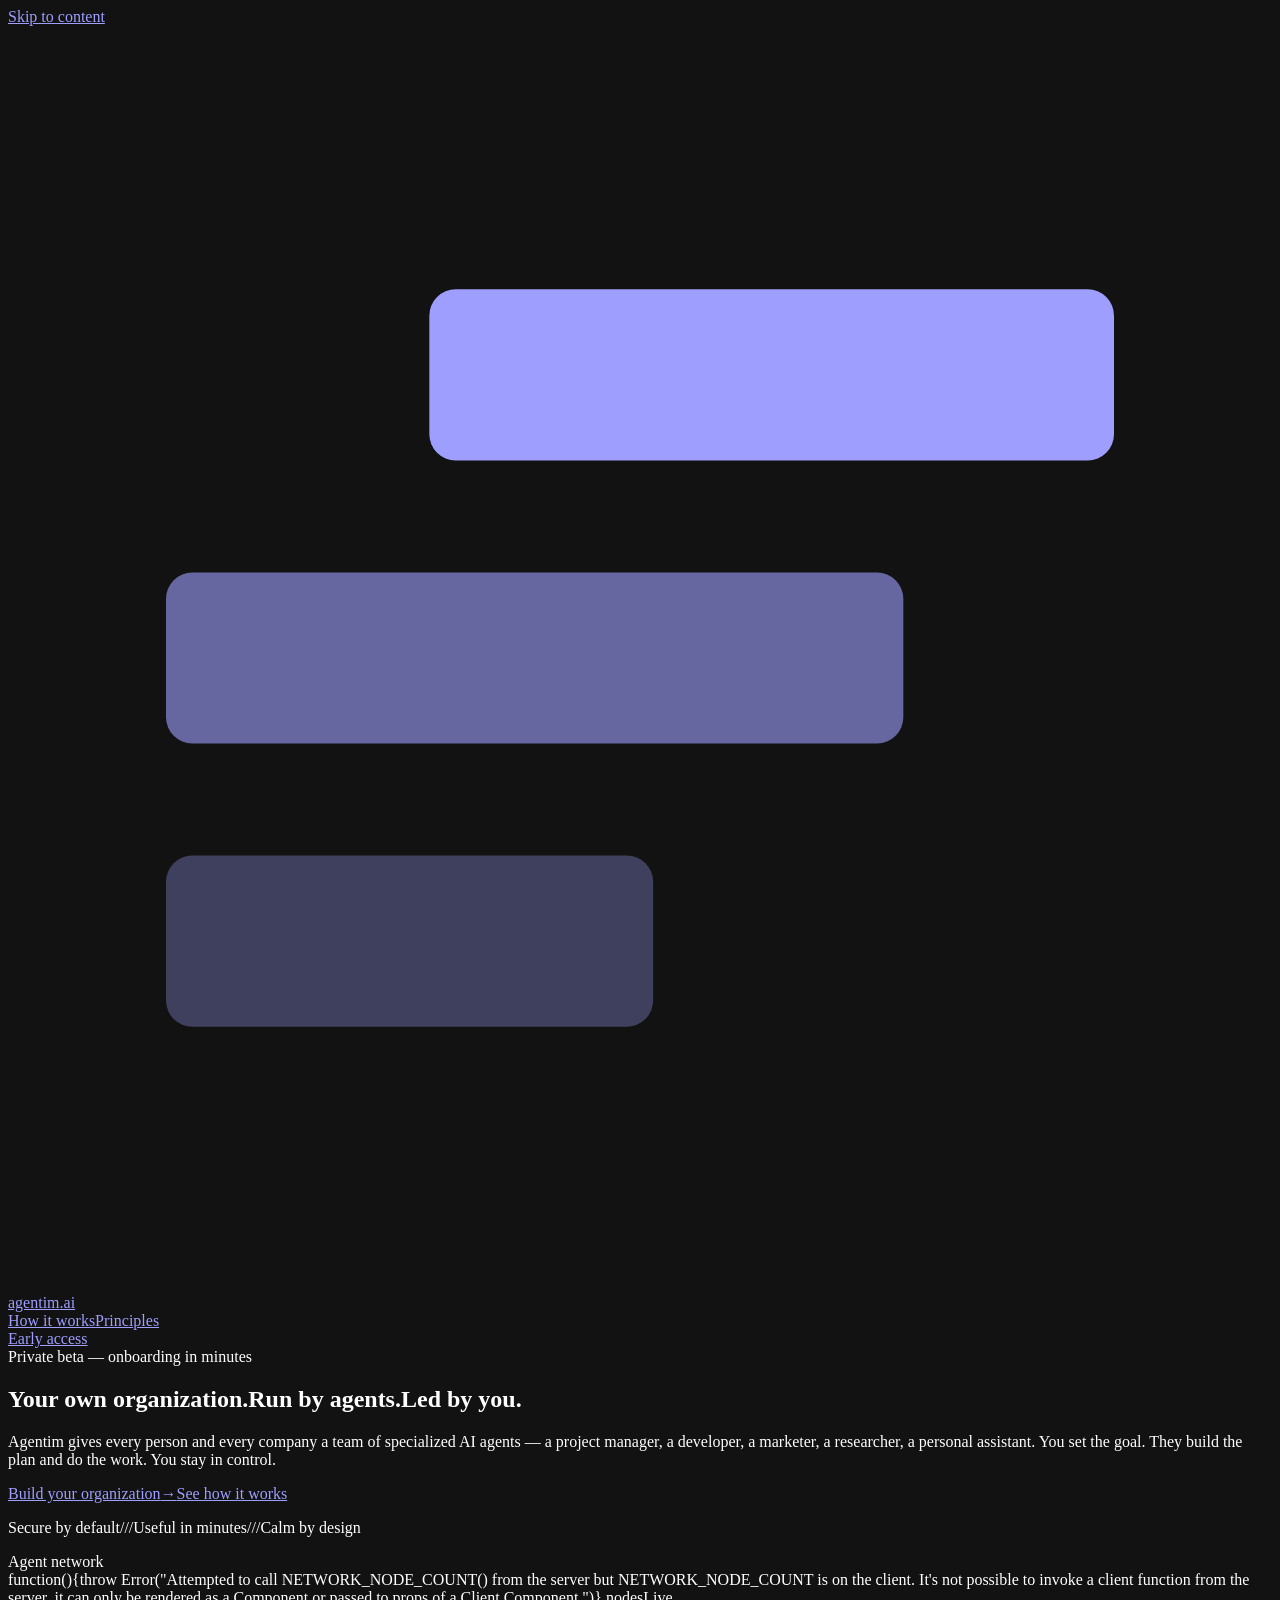
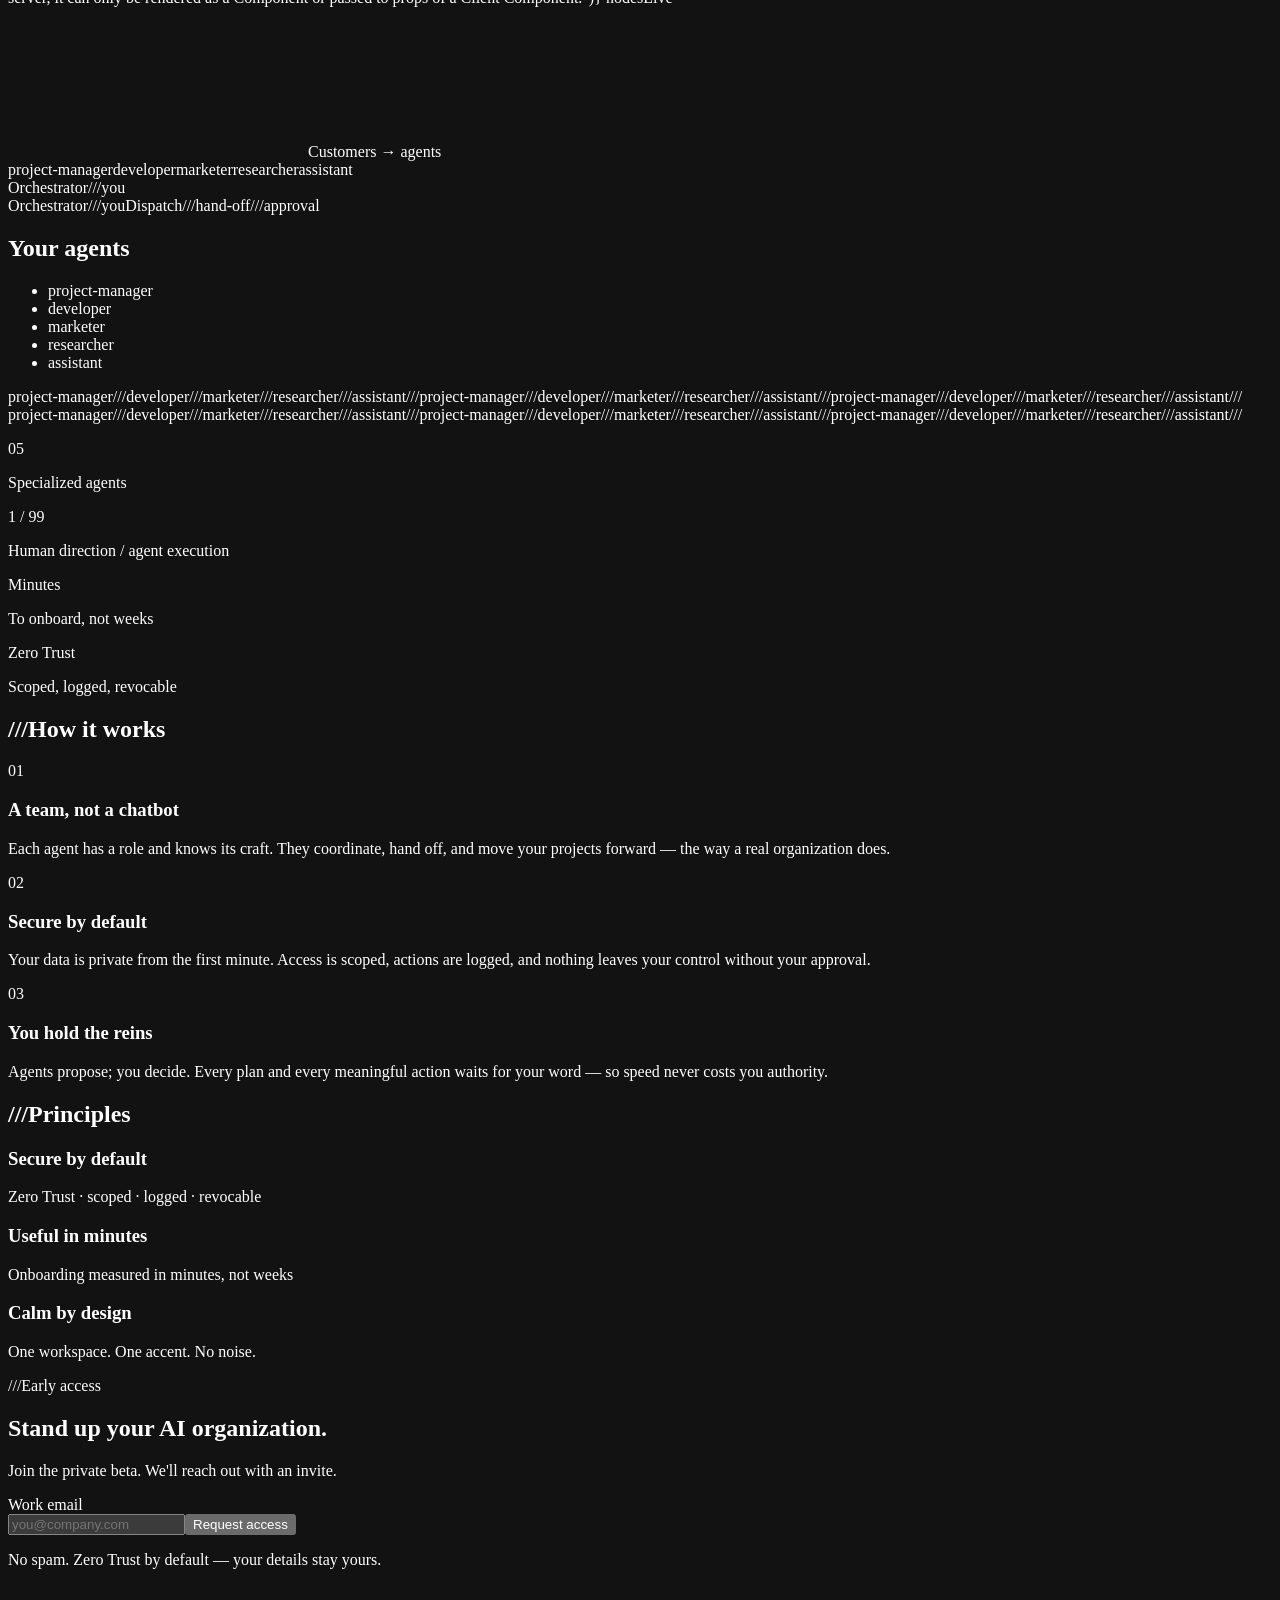
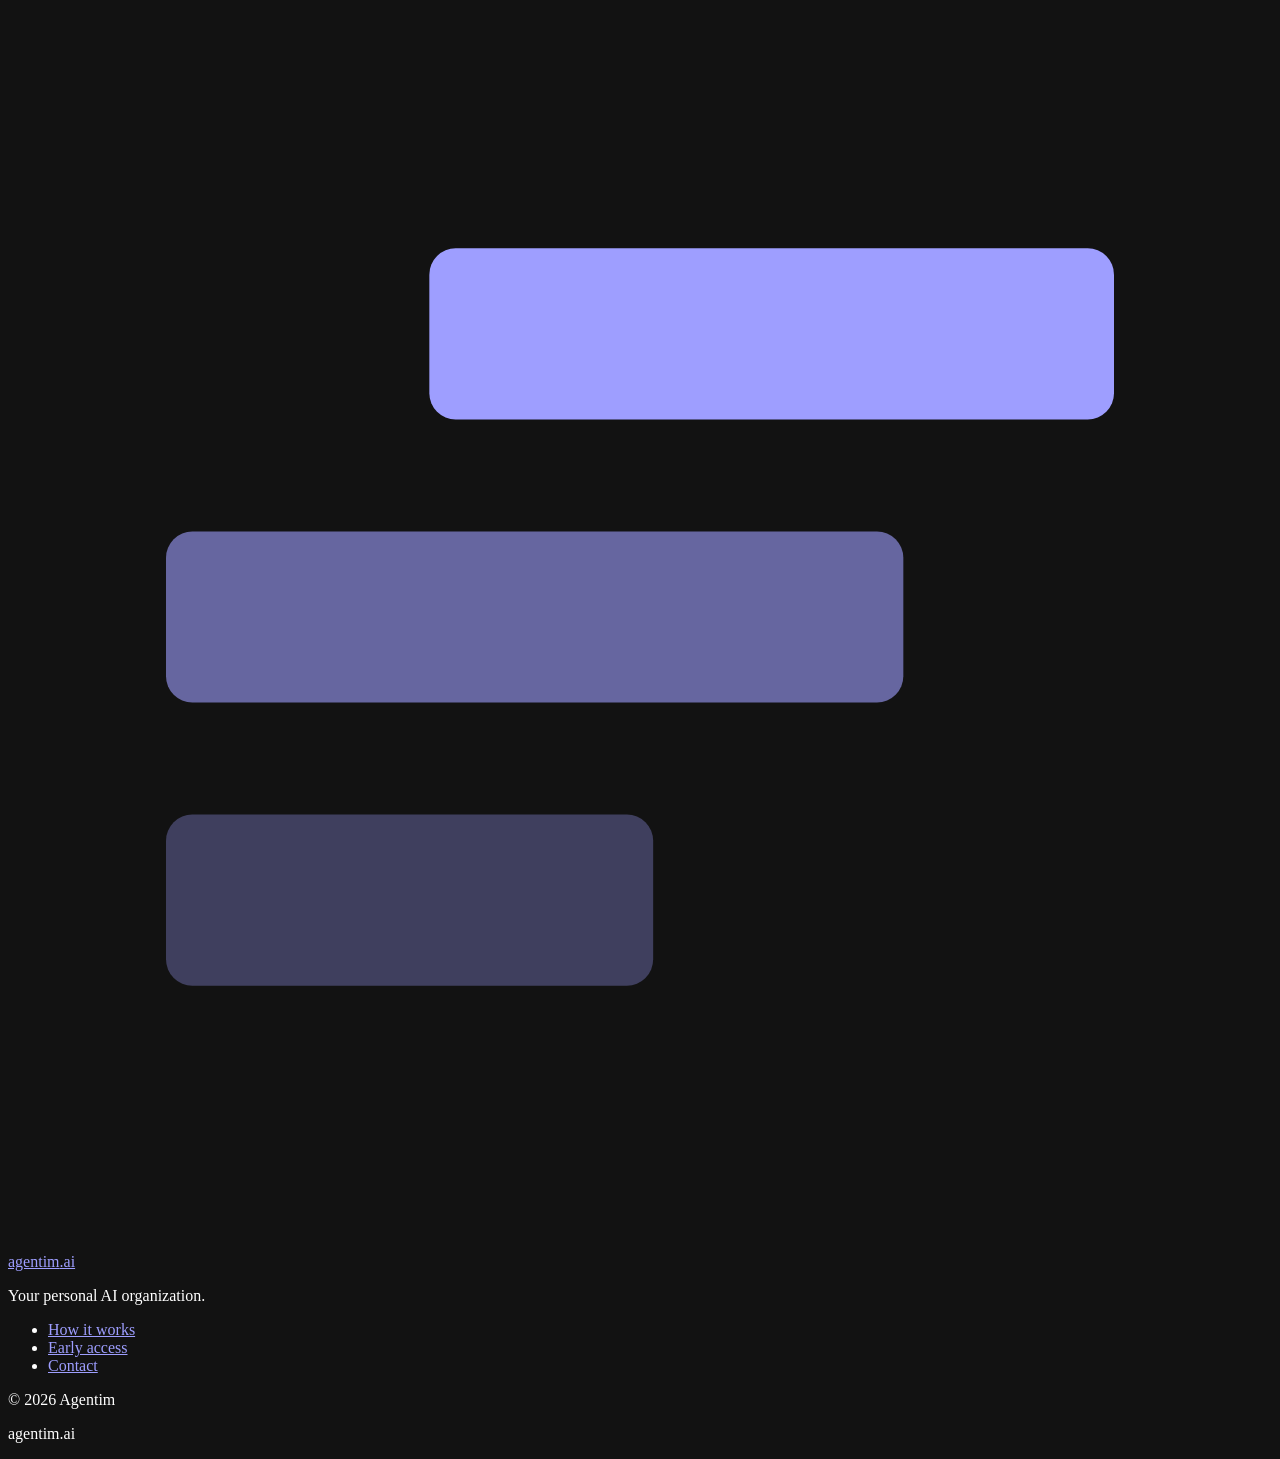
==== commit aa90a561: "Neural plexus hero: organic firing mesh, proximity connections, orchestrator burst + cascades" ====
--- a/index.html
+++ b/index.html
@@ -1 +1 @@
-<!DOCTYPE html><html lang="en"><head><meta charSet="utf-8"/><link rel="preconnect" href="/" crossorigin=""/><meta name="viewport" content="width=device-width, initial-scale=1"/><link rel="stylesheet" href="/agentim-site/_next/static/chunks/1zfrla0dgqsf0.css" data-precedence="next"/><link rel="preload" as="script" fetchPriority="low" href="/agentim-site/_next/static/chunks/1jq4o6yq14o4c.js"/><script src="/agentim-site/_next/static/chunks/1tbhs3yicfy6x.js" async=""></script><script src="/agentim-site/_next/static/chunks/3hdj40qmts5sf.js" async=""></script><script src="/agentim-site/_next/static/chunks/turbopack-02ebvvabtyusy.js" async=""></script><script src="/agentim-site/_next/static/chunks/158myu8e_yme3.js" async=""></script><script src="/agentim-site/_next/static/chunks/1ategjqlmg11h.js" async=""></script><meta name="theme-color" content="#0a0a0a"/><meta name="color-scheme" content="dark"/><title>Agentim — Your personal AI organization</title><meta name="description" content="Stand up a team of specialized AI agents in minutes — secure by default, calm by design."/><meta name="application-name" content="Agentim"/><meta name="keywords" content="AI agents,AI organization,agent team,Zero Trust,Agentim"/><meta property="og:title" content="Agentim — Your personal AI organization"/><meta property="og:description" content="Stand up a team of specialized AI agents in minutes — secure by default, calm by design."/><meta property="og:url" content="https://mike-agentim-ai.github.io/agentim-site/"/><meta property="og:site_name" content="Agentim"/><meta property="og:type" content="website"/><meta name="twitter:card" content="summary_large_image"/><meta name="twitter:title" content="Agentim — Your personal AI organization"/><meta name="twitter:description" content="Stand up a team of specialized AI agents in minutes — secure by default, calm by design."/><link rel="icon" href="/agentim-site/icon.svg?icon.0w7rhcw3sp2yz.svg" sizes="any" type="image/svg+xml"/><script src="/agentim-site/_next/static/chunks/0cz1d0mv5g_q7.js" noModule=""></script></head><body class="min-h-dvh bg-bg antialiased"><div hidden=""><!--$--><!--/$--></div><div class="flex min-h-dvh flex-col"><a href="#how-it-works" class="sr-only focus:not-sr-only focus:absolute focus:top-3 focus:left-3 focus:z-60 focus:rounded-sm focus:border focus:border-hairline focus:bg-surface focus:px-4 focus:py-2 focus:text-sm focus:text-fg">Skip to content</a><header class="sticky top-0 z-50 w-full border-b transition-colors duration-200 ease-[var(--ease-standard)] border-transparent bg-transparent"><div class="container-page flex h-14 items-center justify-between gap-6 sm:h-16"><a href="#top" class="text-[1rem]" aria-label="Agentim — home"><span class="inline-flex items-center gap-2 leading-none select-none"><svg viewBox="0 0 24 24" fill="none" aria-hidden="true" class="size-[1.1em] text-fg"><rect x="3" y="5" width="3.25" height="3.25" rx="0.5" fill="var(--accent)"></rect><rect x="8" y="5" width="13" height="3.25" rx="0.5" fill="currentColor"></rect><rect x="3" y="10.375" width="14" height="3.25" rx="0.5" fill="currentColor" opacity="0.6"></rect><rect x="3" y="15.75" width="9.25" height="3.25" rx="0.5" fill="currentColor" opacity="0.32"></rect></svg><span class="font-medium tracking-[-0.03em] text-fg">agentim<span class="text-muted">.ai</span></span></span></a><nav aria-label="Primary" class="hidden items-center gap-7 md:flex"><a href="#how-it-works" class="mono-label text-tertiary transition-colors duration-150 ease-[var(--ease-standard)] hover:text-fg">How it works</a><a href="#principles" class="mono-label text-tertiary transition-colors duration-150 ease-[var(--ease-standard)] hover:text-fg">Principles</a></nav><a href="#early-access" data-slot="button" class="inline-flex items-center justify-center gap-2 whitespace-nowrap font-medium select-none transition-[background-color,border-color,color] duration-150 ease-[var(--ease-standard)] outline-none focus-visible:shadow-[var(--focus-ring)] disabled:pointer-events-none disabled:opacity-50 [&amp;_svg]:pointer-events-none [&amp;_svg]:shrink-0 border border-hairline text-secondary hover:border-accent hover:text-fg h-8 rounded-sm px-3 text-sm mono-label">Early access</a></div></header><main class="flex-1"><section id="top" class="relative"><div class="container-page pt-14 pb-16 sm:pt-20 sm:pb-20"><div class="reveal inline-flex items-center gap-2.5 rounded-sm border border-hairline px-2.5 py-1.5" style="--reveal-delay:0ms"><span aria-hidden="true" class="size-1.5 shrink-0 animate-blink bg-accent"></span><span class="font-mono text-[0.625rem] leading-none font-medium tracking-[0.11em] text-tertiary uppercase sm:text-[0.6875rem] sm:tracking-[0.16em]">Private beta — onboarding in minutes</span></div><h1 class="reveal text-display mt-8 max-w-[24ch] text-fg" style="--reveal-delay:60ms"><span class="block">Your own organization.</span><span class="block">Run by agents.</span><span class="block">Led by<!-- --> <span class="text-accent">you.</span></span></h1><p class="reveal text-lead mt-7 max-w-[62ch] text-tertiary" style="--reveal-delay:120ms">Agentim gives every person and every company a team of specialized AI agents — a project manager, a developer, a marketer, a researcher, a personal assistant. You set the goal. They build the plan and do the work. You stay in control.</p><div class="reveal mt-10 flex flex-col gap-3 sm:flex-row sm:items-center" style="--reveal-delay:180ms"><a href="#early-access" data-slot="button" class="inline-flex items-center justify-center gap-2 whitespace-nowrap font-medium select-none transition-[background-color,border-color,color] duration-150 ease-[var(--ease-standard)] outline-none focus-visible:shadow-[var(--focus-ring)] disabled:pointer-events-none disabled:opacity-50 [&amp;_svg]:pointer-events-none [&amp;_svg]:shrink-0 bg-fg text-bg hover:bg-secondary h-11 rounded-sm px-5 text-sm sm:h-12 sm:px-6">Build your organization<span aria-hidden="true" class="font-mono text-[0.8125rem]">→</span></a><a href="#how-it-works" data-slot="button" class="inline-flex items-center justify-center gap-2 whitespace-nowrap font-medium select-none transition-[background-color,border-color,color] duration-150 ease-[var(--ease-standard)] outline-none focus-visible:shadow-[var(--focus-ring)] disabled:pointer-events-none disabled:opacity-50 [&amp;_svg]:pointer-events-none [&amp;_svg]:shrink-0 border border-hairline text-secondary hover:border-accent hover:text-fg h-11 rounded-sm px-5 text-sm sm:h-12 sm:px-6">See how it works</a></div><p class="reveal mt-8 flex flex-wrap items-center gap-y-1 font-mono text-xs text-tertiary" style="--reveal-delay:240ms"><span class="flex items-center">Secure by default</span><span class="flex items-center"><span aria-hidden="true" class="px-3 text-faint">///</span>Useful in minutes</span><span class="flex items-center"><span aria-hidden="true" class="px-3 text-faint">///</span>Calm by design</span></p></div><div class="container-page pb-20 sm:pb-24"><div class="reveal overflow-hidden rounded-lg border border-hairline bg-deep" style="--reveal-delay:300ms"><div class="flex items-center justify-between gap-4 border-b border-hairline px-4 py-2.5"><span class="mono-label text-tertiary">Agent network</span><div class="flex items-center gap-5"><span class="mono-label hidden text-muted sm:inline">function(){throw Error(&quot;Attempted to call NETWORK_NODE_COUNT() from the server but NETWORK_NODE_COUNT is on the client. It&#x27;s not possible to invoke a client function from the server, it can only be rendered as a Component or passed to props of a Client Component.&quot;)}<!-- --> nodes</span><span class="mono-label flex items-center gap-2 text-muted"><span aria-hidden="true" class="size-1.5 shrink-0 animate-blink bg-accent"></span>Live</span></div></div><div class="h-[340px] sm:h-[420px] lg:h-[480px]"><div class="relative isolate h-full w-full" aria-hidden="true"><canvas class="block h-full w-full"></canvas><span class="mono-label pointer-events-none absolute top-3 left-1/2 hidden -translate-x-1/2 text-faint min-[480px]:inline sm:top-4">Customers</span><div class="pointer-events-none absolute inset-0"><span class="absolute top-0 left-0 font-mono text-[0.625rem] leading-none tracking-[0.04em] whitespace-nowrap text-tertiary sm:text-[0.6875rem]">project-manager</span><span class="absolute top-0 left-0 font-mono text-[0.625rem] leading-none tracking-[0.04em] whitespace-nowrap text-tertiary sm:text-[0.6875rem]">developer</span><span class="absolute top-0 left-0 font-mono text-[0.625rem] leading-none tracking-[0.04em] whitespace-nowrap text-tertiary sm:text-[0.6875rem]">marketer</span><span class="absolute top-0 left-0 font-mono text-[0.625rem] leading-none tracking-[0.04em] whitespace-nowrap text-tertiary sm:text-[0.6875rem]">researcher</span><span class="absolute top-0 left-0 font-mono text-[0.625rem] leading-none tracking-[0.04em] whitespace-nowrap text-tertiary sm:text-[0.6875rem]">assistant</span></div><span class="pointer-events-none absolute top-1/2 left-1/2 mt-7 -translate-x-1/2 font-mono text-[0.625rem] leading-none tracking-[0.14em] whitespace-nowrap text-fg uppercase sm:text-[0.6875rem]">Orchestrator<span aria-hidden="true" class="mx-1.5 text-faint">///</span>you</span></div></div><div class="flex items-center justify-between gap-4 border-t border-hairline px-4 py-2.5"><span class="mono-label text-muted">Orchestrator<span aria-hidden="true" class="mx-2">///</span>you</span><span class="mono-label hidden text-faint sm:inline">Dispatch<span aria-hidden="true" class="mx-2">///</span>hand-off<span aria-hidden="true" class="mx-2">///</span>approval</span></div></div></div></section><div class="border-y border-hairline"><h2 class="sr-only">Your agents</h2><ul class="sr-only"><li>project-manager</li><li>developer</li><li>marketer</li><li>researcher</li><li>assistant</li></ul><div class="marquee-mask overflow-hidden py-4" aria-hidden="true"><div class="flex w-max animate-marquee items-center"><div class="flex shrink-0 items-center"><span class="flex items-center font-mono text-xs tracking-[0.04em] text-muted"><span class="px-6 whitespace-nowrap sm:px-8">project-manager</span><span aria-hidden="true" class="text-faint">///</span></span><span class="flex items-center font-mono text-xs tracking-[0.04em] text-muted"><span class="px-6 whitespace-nowrap sm:px-8">developer</span><span aria-hidden="true" class="text-faint">///</span></span><span class="flex items-center font-mono text-xs tracking-[0.04em] text-muted"><span class="px-6 whitespace-nowrap sm:px-8">marketer</span><span aria-hidden="true" class="text-faint">///</span></span><span class="flex items-center font-mono text-xs tracking-[0.04em] text-muted"><span class="px-6 whitespace-nowrap sm:px-8">researcher</span><span aria-hidden="true" class="text-faint">///</span></span><span class="flex items-center font-mono text-xs tracking-[0.04em] text-muted"><span class="px-6 whitespace-nowrap sm:px-8">assistant</span><span aria-hidden="true" class="text-faint">///</span></span><span class="flex items-center font-mono text-xs tracking-[0.04em] text-muted"><span class="px-6 whitespace-nowrap sm:px-8">project-manager</span><span aria-hidden="true" class="text-faint">///</span></span><span class="flex items-center font-mono text-xs tracking-[0.04em] text-muted"><span class="px-6 whitespace-nowrap sm:px-8">developer</span><span aria-hidden="true" class="text-faint">///</span></span><span class="flex items-center font-mono text-xs tracking-[0.04em] text-muted"><span class="px-6 whitespace-nowrap sm:px-8">marketer</span><span aria-hidden="true" class="text-faint">///</span></span><span class="flex items-center font-mono text-xs tracking-[0.04em] text-muted"><span class="px-6 whitespace-nowrap sm:px-8">researcher</span><span aria-hidden="true" class="text-faint">///</span></span><span class="flex items-center font-mono text-xs tracking-[0.04em] text-muted"><span class="px-6 whitespace-nowrap sm:px-8">assistant</span><span aria-hidden="true" class="text-faint">///</span></span><span class="flex items-center font-mono text-xs tracking-[0.04em] text-muted"><span class="px-6 whitespace-nowrap sm:px-8">project-manager</span><span aria-hidden="true" class="text-faint">///</span></span><span class="flex items-center font-mono text-xs tracking-[0.04em] text-muted"><span class="px-6 whitespace-nowrap sm:px-8">developer</span><span aria-hidden="true" class="text-faint">///</span></span><span class="flex items-center font-mono text-xs tracking-[0.04em] text-muted"><span class="px-6 whitespace-nowrap sm:px-8">marketer</span><span aria-hidden="true" class="text-faint">///</span></span><span class="flex items-center font-mono text-xs tracking-[0.04em] text-muted"><span class="px-6 whitespace-nowrap sm:px-8">researcher</span><span aria-hidden="true" class="text-faint">///</span></span><span class="flex items-center font-mono text-xs tracking-[0.04em] text-muted"><span class="px-6 whitespace-nowrap sm:px-8">assistant</span><span aria-hidden="true" class="text-faint">///</span></span></div><div class="flex shrink-0 items-center"><span class="flex items-center font-mono text-xs tracking-[0.04em] text-muted"><span class="px-6 whitespace-nowrap sm:px-8">project-manager</span><span aria-hidden="true" class="text-faint">///</span></span><span class="flex items-center font-mono text-xs tracking-[0.04em] text-muted"><span class="px-6 whitespace-nowrap sm:px-8">developer</span><span aria-hidden="true" class="text-faint">///</span></span><span class="flex items-center font-mono text-xs tracking-[0.04em] text-muted"><span class="px-6 whitespace-nowrap sm:px-8">marketer</span><span aria-hidden="true" class="text-faint">///</span></span><span class="flex items-center font-mono text-xs tracking-[0.04em] text-muted"><span class="px-6 whitespace-nowrap sm:px-8">researcher</span><span aria-hidden="true" class="text-faint">///</span></span><span class="flex items-center font-mono text-xs tracking-[0.04em] text-muted"><span class="px-6 whitespace-nowrap sm:px-8">assistant</span><span aria-hidden="true" class="text-faint">///</span></span><span class="flex items-center font-mono text-xs tracking-[0.04em] text-muted"><span class="px-6 whitespace-nowrap sm:px-8">project-manager</span><span aria-hidden="true" class="text-faint">///</span></span><span class="flex items-center font-mono text-xs tracking-[0.04em] text-muted"><span class="px-6 whitespace-nowrap sm:px-8">developer</span><span aria-hidden="true" class="text-faint">///</span></span><span class="flex items-center font-mono text-xs tracking-[0.04em] text-muted"><span class="px-6 whitespace-nowrap sm:px-8">marketer</span><span aria-hidden="true" class="text-faint">///</span></span><span class="flex items-center font-mono text-xs tracking-[0.04em] text-muted"><span class="px-6 whitespace-nowrap sm:px-8">researcher</span><span aria-hidden="true" class="text-faint">///</span></span><span class="flex items-center font-mono text-xs tracking-[0.04em] text-muted"><span class="px-6 whitespace-nowrap sm:px-8">assistant</span><span aria-hidden="true" class="text-faint">///</span></span><span class="flex items-center font-mono text-xs tracking-[0.04em] text-muted"><span class="px-6 whitespace-nowrap sm:px-8">project-manager</span><span aria-hidden="true" class="text-faint">///</span></span><span class="flex items-center font-mono text-xs tracking-[0.04em] text-muted"><span class="px-6 whitespace-nowrap sm:px-8">developer</span><span aria-hidden="true" class="text-faint">///</span></span><span class="flex items-center font-mono text-xs tracking-[0.04em] text-muted"><span class="px-6 whitespace-nowrap sm:px-8">marketer</span><span aria-hidden="true" class="text-faint">///</span></span><span class="flex items-center font-mono text-xs tracking-[0.04em] text-muted"><span class="px-6 whitespace-nowrap sm:px-8">researcher</span><span aria-hidden="true" class="text-faint">///</span></span><span class="flex items-center font-mono text-xs tracking-[0.04em] text-muted"><span class="px-6 whitespace-nowrap sm:px-8">assistant</span><span aria-hidden="true" class="text-faint">///</span></span></div></div></div></div><div class="container-page"><div class="grid grid-cols-2 md:grid-cols-4"><div class="px-5 py-7 sm:px-6 sm:py-8 border-hairline border-r border-b md:border-b-0 md:border-r"><p class="font-mono text-[1.125rem] leading-none tracking-[-0.03em] text-fg tabular-nums sm:text-[1.25rem]">05</p><p class="mt-3.5 font-mono text-[0.6875rem] leading-[1.55] font-medium tracking-[0.13em] text-tertiary uppercase">Specialized agents</p></div><div class="px-5 py-7 sm:px-6 sm:py-8 border-hairline border-b md:border-b-0 md:border-r"><p class="font-mono text-[1.125rem] leading-none tracking-[-0.03em] text-fg tabular-nums sm:text-[1.25rem]">1 / 99</p><p class="mt-3.5 font-mono text-[0.6875rem] leading-[1.55] font-medium tracking-[0.13em] text-tertiary uppercase">Human direction / agent execution</p></div><div class="px-5 py-7 sm:px-6 sm:py-8 border-hairline border-r md:border-b-0 md:border-r"><p class="font-mono text-[1.125rem] leading-none tracking-[-0.03em] text-fg tabular-nums sm:text-[1.25rem]">Minutes</p><p class="mt-3.5 font-mono text-[0.6875rem] leading-[1.55] font-medium tracking-[0.13em] text-tertiary uppercase">To onboard, not weeks</p></div><div class="px-5 py-7 sm:px-6 sm:py-8 border-hairline md:border-b-0 md:border-r-0"><p class="font-mono text-[1.125rem] leading-none tracking-[-0.03em] text-fg tabular-nums sm:text-[1.25rem]">Zero Trust</p><p class="mt-3.5 font-mono text-[0.6875rem] leading-[1.55] font-medium tracking-[0.13em] text-tertiary uppercase">Scoped, logged, revocable</p></div></div></div><section id="how-it-works" class="scroll-mt-20 border-t border-hairline"><div class="container-page py-20 sm:py-28"><h2 class="mono-label text-tertiary"><span aria-hidden="true" class="mr-2 text-faint">///</span>How it works</h2><div class="mt-12 sm:mt-14"><div class="group grid gap-x-10 gap-y-4 border-t border-hairline py-9 last:border-b sm:py-11 md:grid-cols-[6rem_minmax(0,18rem)_1fr] md:items-baseline"><span class="step-index transition-colors duration-200 ease-[var(--ease-standard)] group-hover:text-accent">01</span><h3 class="text-h3 font-medium tracking-[-0.02em] text-fg">A team, not a chatbot</h3><p class="max-w-[58ch] text-tertiary">Each agent has a role and knows its craft. They coordinate, hand off, and move your projects forward — the way a real organization does.</p></div><div class="group grid gap-x-10 gap-y-4 border-t border-hairline py-9 last:border-b sm:py-11 md:grid-cols-[6rem_minmax(0,18rem)_1fr] md:items-baseline"><span class="step-index transition-colors duration-200 ease-[var(--ease-standard)] group-hover:text-accent">02</span><h3 class="text-h3 font-medium tracking-[-0.02em] text-fg">Secure by default</h3><p class="max-w-[58ch] text-tertiary">Your data is private from the first minute. Access is scoped, actions are logged, and nothing leaves your control without your approval.</p></div><div class="group grid gap-x-10 gap-y-4 border-t border-hairline py-9 last:border-b sm:py-11 md:grid-cols-[6rem_minmax(0,18rem)_1fr] md:items-baseline"><span class="step-index transition-colors duration-200 ease-[var(--ease-standard)] group-hover:text-accent">03</span><h3 class="text-h3 font-medium tracking-[-0.02em] text-fg">You hold the reins</h3><p class="max-w-[58ch] text-tertiary">Agents propose; you decide. Every plan and every meaningful action waits for your word — so speed never costs you authority.</p></div></div></div></section><section id="principles" class="scroll-mt-20 border-t border-hairline"><div class="container-page py-20 sm:py-28"><h2 class="mono-label text-tertiary"><span aria-hidden="true" class="mr-2 text-faint">///</span>Principles</h2><div class="mt-12 grid border border-hairline sm:mt-14 sm:grid-cols-3"><div class="group bg-bg p-6 transition-colors duration-200 ease-[var(--ease-standard)] hover:bg-surface sm:p-7 border-b border-hairline sm:border-b-0 sm:border-r"><span aria-hidden="true" class="block size-1.5 bg-faint transition-colors duration-200 ease-[var(--ease-standard)] group-hover:bg-accent"></span><h3 class="mt-6 text-[0.9375rem] font-medium tracking-[-0.01em] text-fg">Secure by default</h3><p class="mt-2.5 font-mono text-xs leading-5 text-tertiary">Zero Trust · scoped · logged · revocable</p></div><div class="group bg-bg p-6 transition-colors duration-200 ease-[var(--ease-standard)] hover:bg-surface sm:p-7 border-b border-hairline sm:border-b-0 sm:border-r"><span aria-hidden="true" class="block size-1.5 bg-faint transition-colors duration-200 ease-[var(--ease-standard)] group-hover:bg-accent"></span><h3 class="mt-6 text-[0.9375rem] font-medium tracking-[-0.01em] text-fg">Useful in minutes</h3><p class="mt-2.5 font-mono text-xs leading-5 text-tertiary">Onboarding measured in minutes, not weeks</p></div><div class="group bg-bg p-6 transition-colors duration-200 ease-[var(--ease-standard)] hover:bg-surface sm:p-7"><span aria-hidden="true" class="block size-1.5 bg-faint transition-colors duration-200 ease-[var(--ease-standard)] group-hover:bg-accent"></span><h3 class="mt-6 text-[0.9375rem] font-medium tracking-[-0.01em] text-fg">Calm by design</h3><p class="mt-2.5 font-mono text-xs leading-5 text-tertiary">One workspace. One accent. No noise.</p></div></div></div></section><section id="early-access" class="scroll-mt-20 border-t border-hairline bg-deep"><div class="container-page py-20 sm:py-28"><div class="grid gap-12 md:grid-cols-2 md:items-start md:gap-16"><div><p class="mono-label text-tertiary"><span aria-hidden="true" class="mr-2 text-faint">///</span>Early access</p><h2 class="text-h2 mt-8 max-w-[22ch] text-fg">Stand up your AI organization.</h2><p class="text-lead mt-5 max-w-[44ch] text-tertiary">Join the private beta. We&#x27;ll reach out with an invite.</p></div><div class="border border-hairline bg-bg p-6 sm:p-8"><form noValidate=""><label for="_R_1javb_" class="mono-label block text-tertiary">Work email</label><div class="mt-4 flex flex-col gap-3 sm:flex-row"><input type="email" data-slot="input" class="flex h-11 w-full min-w-0 rounded-sm border border-hairline bg-bg px-3.5 py-2 sm:h-12 text-fg placeholder:text-faint transition-colors duration-150 ease-[var(--ease-standard)] outline-none hover:border-hairline-strong focus-visible:border-accent focus-visible:shadow-none aria-invalid:border-accent disabled:cursor-not-allowed disabled:opacity-50" id="_R_1javb_" inputMode="email" autoComplete="email" placeholder="you@company.com" name="email" value=""/><button data-slot="button" class="inline-flex items-center justify-center gap-2 whitespace-nowrap font-medium select-none transition-[background-color,border-color,color] duration-150 ease-[var(--ease-standard)] outline-none focus-visible:shadow-[var(--focus-ring)] disabled:pointer-events-none disabled:opacity-50 [&amp;_svg]:pointer-events-none [&amp;_svg]:shrink-0 bg-fg text-bg hover:bg-secondary h-11 rounded-sm px-5 text-sm sm:h-12 sm:px-6 shrink-0" type="submit">Request access</button></div></form><div id="_R_1javb_-message" role="status" aria-live="polite" class="mt-4 min-h-5"></div><div class="mt-6 border-t border-hairline pt-5"><p class="font-mono text-xs leading-5 text-muted">No spam. Zero Trust by default — your details stay yours.</p></div></div></div></div></section></main><footer class="border-t border-hairline bg-deep"><div class="container-page flex flex-col gap-8 py-12 md:flex-row md:items-center md:justify-between md:gap-6"><div class="flex flex-col gap-3"><a href="#top" class="w-fit text-[1rem]" aria-label="Agentim — home"><span class="inline-flex items-center gap-2 leading-none select-none"><svg viewBox="0 0 24 24" fill="none" aria-hidden="true" class="size-[1.1em] text-fg"><rect x="3" y="5" width="3.25" height="3.25" rx="0.5" fill="var(--accent)"></rect><rect x="8" y="5" width="13" height="3.25" rx="0.5" fill="currentColor"></rect><rect x="3" y="10.375" width="14" height="3.25" rx="0.5" fill="currentColor" opacity="0.6"></rect><rect x="3" y="15.75" width="9.25" height="3.25" rx="0.5" fill="currentColor" opacity="0.32"></rect></svg><span class="font-medium tracking-[-0.03em] text-fg">agentim<span class="text-muted">.ai</span></span></span></a><p class="font-mono text-xs text-muted">Your personal AI organization.</p></div><nav aria-label="Footer"><ul class="flex flex-wrap items-center gap-x-7 gap-y-3"><li><a href="#how-it-works" class="mono-label text-tertiary transition-colors duration-150 ease-[var(--ease-standard)] hover:text-fg">How it works</a></li><li><a href="#early-access" class="mono-label text-tertiary transition-colors duration-150 ease-[var(--ease-standard)] hover:text-fg">Early access</a></li><li><a href="mailto:hello@agentim.ai" class="mono-label text-tertiary transition-colors duration-150 ease-[var(--ease-standard)] hover:text-fg">Contact</a></li></ul></nav></div><div class="border-t border-hairline"><div class="container-page flex flex-col items-start justify-between gap-2 py-6 sm:flex-row sm:items-center"><p class="font-mono text-xs text-muted">© 2026 Agentim</p><p class="flex items-center gap-2 font-mono text-xs text-muted"><span aria-hidden="true" class="size-1.5 bg-accent"></span>agentim.ai</p></div></div></footer></div><!--$--><!--/$--><script src="/agentim-site/_next/static/chunks/1jq4o6yq14o4c.js" id="_R_" async=""></script><script>(self.__next_f=self.__next_f||[]).push([0])</script><script>self.__next_f.push([1,"1:\"$Sreact.fragment\"\n2:I[39756,[\"/agentim-site/_next/static/chunks/158myu8e_yme3.js\"],\"default\"]\n3:I[37457,[\"/agentim-site/_next/static/chunks/158myu8e_yme3.js\"],\"default\"]\n4:I[73478,[\"/agentim-site/_next/static/chunks/158myu8e_yme3.js\",\"/agentim-site/_next/static/chunks/1ategjqlmg11h.js\"],\"SiteNav\"]\n11:I[68027,[\"/agentim-site/_next/static/chunks/158myu8e_yme3.js\"],\"default\",1]\n:HL[\"/agentim-site/_next/static/chunks/1zfrla0dgqsf0.css\",\"style\"]\n:HC[\"/\",\"\"]\n"])</script><script>self.__next_f.push([1,"0:{\"P\":null,\"c\":[\"\",\"\"],\"q\":\"\",\"i\":false,\"f\":[[[\"\",{\"children\":[\"__PAGE__\",{}]},\"$undefined\",\"$undefined\",16],[[\"$\",\"$1\",\"c\",{\"children\":[[[\"$\",\"link\",\"0\",{\"rel\":\"stylesheet\",\"href\":\"/agentim-site/_next/static/chunks/1zfrla0dgqsf0.css\",\"precedence\":\"next\",\"crossOrigin\":\"$undefined\",\"nonce\":\"$undefined\"}],[\"$\",\"script\",\"script-0\",{\"src\":\"/agentim-site/_next/static/chunks/158myu8e_yme3.js\",\"async\":true,\"nonce\":\"$undefined\"}]],[\"$\",\"html\",null,{\"lang\":\"en\",\"children\":[\"$\",\"body\",null,{\"className\":\"min-h-dvh bg-bg antialiased\",\"children\":[\"$\",\"$L2\",null,{\"parallelRouterKey\":\"children\",\"error\":\"$undefined\",\"errorStyles\":\"$undefined\",\"errorScripts\":\"$undefined\",\"template\":[\"$\",\"$L3\",null,{}],\"templateStyles\":\"$undefined\",\"templateScripts\":\"$undefined\",\"notFound\":[[\"$\",\"main\",null,{\"className\":\"flex min-h-dvh flex-col items-center justify-center gap-7 px-6 text-center\",\"children\":[[\"$\",\"span\",null,{\"className\":\"inline-flex items-center gap-2 select-none text-[1rem]\",\"children\":[[\"$\",\"svg\",null,{\"viewBox\":\"0 0 24 24\",\"fill\":\"none\",\"aria-hidden\":\"true\",\"className\":\"size-[1.1em] text-fg\",\"children\":[[\"$\",\"rect\",null,{\"x\":\"3\",\"y\":\"5\",\"width\":\"3.25\",\"height\":\"3.25\",\"rx\":\"0.5\",\"fill\":\"var(--accent)\"}],[\"$\",\"rect\",null,{\"x\":\"8\",\"y\":\"5\",\"width\":\"13\",\"height\":\"3.25\",\"rx\":\"0.5\",\"fill\":\"currentColor\"}],[\"$\",\"rect\",null,{\"x\":\"3\",\"y\":\"10.375\",\"width\":\"14\",\"height\":\"3.25\",\"rx\":\"0.5\",\"fill\":\"currentColor\",\"opacity\":\"0.6\"}],[\"$\",\"rect\",null,{\"x\":\"3\",\"y\":\"15.75\",\"width\":\"9.25\",\"height\":\"3.25\",\"rx\":\"0.5\",\"fill\":\"currentColor\",\"opacity\":\"0.32\"}]]}],[\"$\",\"span\",null,{\"className\":\"font-medium tracking-[-0.03em] text-fg\",\"children\":[\"agentim\",[\"$\",\"span\",null,{\"className\":\"text-muted\",\"children\":\".ai\"}]]}]]}],[\"$\",\"p\",null,{\"className\":\"mono-label text-faint\",\"children\":\"404\"}],[\"$\",\"h1\",null,{\"className\":\"text-h2 max-w-[20ch] text-balance text-fg\",\"children\":\"That page isn't here.\"}],[\"$\",\"p\",null,{\"className\":\"max-w-[46ch] text-pretty text-tertiary\",\"children\":\"Nothing was changed. Head back to the launch page.\"}],[\"$\",\"a\",null,{\"href\":\"/agentim-site/\",\"children\":\"Back to Agentim\",\"data-slot\":\"button\",\"className\":\"inline-flex items-center justify-center gap-2 whitespace-nowrap font-medium select-none transition-[background-color,border-color,color] duration-150 ease-[var(--ease-standard)] outline-none focus-visible:shadow-[var(--focus-ring)] disabled:pointer-events-none disabled:opacity-50 [\u0026_svg]:pointer-events-none [\u0026_svg]:shrink-0 border border-hairline text-secondary hover:border-accent hover:text-fg h-11 rounded-sm px-5 text-sm sm:h-12 sm:px-6\",\"ref\":null}]]}],[]],\"forbidden\":\"$undefined\",\"unauthorized\":\"$undefined\"}]}]}]]}],{\"children\":[[\"$\",\"$1\",\"c\",{\"children\":[[\"$\",\"div\",null,{\"className\":\"flex min-h-dvh flex-col\",\"children\":[[\"$\",\"a\",null,{\"href\":\"#how-it-works\",\"className\":\"sr-only focus:not-sr-only focus:absolute focus:top-3 focus:left-3 focus:z-60 focus:rounded-sm focus:border focus:border-hairline focus:bg-surface focus:px-4 focus:py-2 focus:text-sm focus:text-fg\",\"children\":\"Skip to content\"}],[\"$\",\"$L4\",null,{}],[\"$\",\"main\",null,{\"className\":\"flex-1\",\"children\":[[\"$\",\"section\",null,{\"id\":\"top\",\"className\":\"relative\",\"children\":[[\"$\",\"div\",null,{\"className\":\"container-page pt-14 pb-16 sm:pt-20 sm:pb-20\",\"children\":[[\"$\",\"div\",null,{\"className\":\"reveal inline-flex items-center gap-2.5 rounded-sm border border-hairline px-2.5 py-1.5\",\"style\":{\"--reveal-delay\":\"0ms\"},\"children\":[[\"$\",\"span\",null,{\"aria-hidden\":true,\"className\":\"size-1.5 shrink-0 animate-blink bg-accent\"}],[\"$\",\"span\",null,{\"className\":\"font-mono text-[0.625rem] leading-none font-medium tracking-[0.11em] text-tertiary uppercase sm:text-[0.6875rem] sm:tracking-[0.16em]\",\"children\":\"Private beta — onboarding in minutes\"}]]}],[\"$\",\"h1\",null,{\"className\":\"reveal text-display mt-8 max-w-[24ch] text-fg\",\"style\":{\"--reveal-delay\":\"60ms\"},\"children\":[[\"$\",\"span\",\"Your own organization.\",{\"className\":\"block\",\"children\":[\"Your own organization.\",null]}],[\"$\",\"span\",\"Run by agents.\",{\"className\":\"block\",\"children\":[\"Run by agents.\",null]}],[\"$\",\"span\",\"Led by\",{\"className\":\"block\",\"children\":[\"Led by\",[\" \",[\"$\",\"span\",null,{\"className\":\"text-accent\",\"children\":\"you.\"}]]]}]]}],[\"$\",\"p\",null,{\"className\":\"reveal text-lead mt-7 max-w-[62ch] text-tertiary\",\"style\":{\"--reveal-delay\":\"120ms\"},\"children\":\"Agentim gives every person and every company a team of specialized AI agents — a project manager, a developer, a marketer, a researcher, a personal assistant. You set the goal. They build the plan and do the work. You stay in control.\"}],\"$L5\",\"$L6\"]}],\"$L7\"]}],\"$L8\",\"$L9\",\"$La\",\"$Lb\",\"$Lc\"]}],\"$Ld\"]}],[\"$Le\"],\"$Lf\"]}],{},null,false,null]},null,false,null],\"$L10\",false]],\"m\":\"$undefined\",\"G\":[\"$11\",[\"$L12\"]],\"S\":true,\"h\":null,\"s\":\"$undefined\",\"l\":\"$undefined\",\"p\":\"$undefined\",\"d\":\"$undefined\",\"b\":\"RWzcpZzlrang5jPzbKF0A\"}\n"])</script><script>self.__next_f.push([1,"13:I[49475,[\"/agentim-site/_next/static/chunks/158myu8e_yme3.js\",\"/agentim-site/_next/static/chunks/1ategjqlmg11h.js\"],\"AgentNetwork\"]\n19:I[85632,[\"/agentim-site/_next/static/chunks/158myu8e_yme3.js\",\"/agentim-site/_next/static/chunks/1ategjqlmg11h.js\"],\"Waitlist\"]\n1a:I[97367,[\"/agentim-site/_next/static/chunks/158myu8e_yme3.js\"],\"OutletBoundary\"]\n1b:\"$Sreact.suspense\"\n1d:I[97367,[\"/agentim-site/_next/static/chunks/158myu8e_yme3.js\"],\"ViewportBoundary\"]\n1f:I[97367,[\"/agentim-site/_next/static/chunks/158myu8e_yme3.js\"],\"MetadataBoundary\"]\n5:[\"$\",\"div\",null,{\"className\":\"reveal mt-10 flex flex-col gap-3 sm:flex-row sm:items-center\",\"style\":{\"--reveal-delay\":\"180ms\"},\"children\":[[\"$\",\"a\",null,{\"href\":\"#early-access\",\"children\":[\"Build your organization\",[\"$\",\"span\",null,{\"aria-hidden\":true,\"className\":\"font-mono text-[0.8125rem]\",\"children\":\"→\"}]],\"data-slot\":\"button\",\"className\":\"inline-flex items-center justify-center gap-2 whitespace-nowrap font-medium select-none transition-[background-color,border-color,color] duration-150 ease-[var(--ease-standard)] outline-none focus-visible:shadow-[var(--focus-ring)] disabled:pointer-events-none disabled:opacity-50 [\u0026_svg]:pointer-events-none [\u0026_svg]:shrink-0 bg-fg text-bg hover:bg-secondary h-11 rounded-sm px-5 text-sm sm:h-12 sm:px-6\",\"ref\":null}],[\"$\",\"a\",null,{\"href\":\"#how-it-works\",\"children\":\"See how it works\",\"data-slot\":\"button\",\"className\":\"inline-flex items-center justify-center gap-2 whitespace-nowrap font-medium select-none transition-[background-color,border-color,color] duration-150 ease-[var(--ease-standard)] outline-none focus-visible:shadow-[var(--focus-ring)] disabled:pointer-events-none disabled:opacity-50 [\u0026_svg]:pointer-events-none [\u0026_svg]:shrink-0 border border-hairline text-secondary hover:border-accent hover:text-fg h-11 rounded-sm px-5 text-sm sm:h-12 sm:px-6\",\"ref\":null}]]}]\n6:[\"$\",\"p\",null,{\"className\":\"reveal mt-8 flex flex-wrap items-center gap-y-1 font-mono text-xs text-tertiary\",\"style\":{\"--reveal-delay\":\"240ms\"},\"children\":[[\"$\",\"span\",\"Secure by default\",{\"className\":\"flex items-center\",\"children\":[null,\"Secure by default\"]}],[\"$\",\"span\",\"Useful in minutes\",{\"className\":\"flex items-center\",\"children\":[[\"$\",\"span\",null,{\"aria-hidden\":true,\"className\":\"px-3 text-faint\",\"children\":\"///\"}],\"Useful in minutes\"]}],[\"$\",\"span\",\"Calm by design\",{\"className\":\"flex items-center\",\"children\":[[\"$\",\"span\",null,{\"aria-hidden\":true,\"className\":\"px-3 text-faint\",\"children\":\"///\"}],\"Calm by design\"]}]]}]\n"])</script><script>self.__next_f.push([1,"7:[\"$\",\"div\",null,{\"className\":\"container-page pb-20 sm:pb-24\",\"children\":[\"$\",\"div\",null,{\"className\":\"reveal overflow-hidden rounded-lg border border-hairline bg-deep\",\"style\":{\"--reveal-delay\":\"300ms\"},\"children\":[[\"$\",\"div\",null,{\"className\":\"flex items-center justify-between gap-4 border-b border-hairline px-4 py-2.5\",\"children\":[[\"$\",\"span\",null,{\"className\":\"mono-label text-tertiary\",\"children\":\"Agent network\"}],[\"$\",\"div\",null,{\"className\":\"flex items-center gap-5\",\"children\":[[\"$\",\"span\",null,{\"className\":\"mono-label hidden text-muted sm:inline\",\"children\":[\"function(){throw Error(\\\"Attempted to call NETWORK_NODE_COUNT() from the server but NETWORK_NODE_COUNT is on the client. It's not possible to invoke a client function from the server, it can only be rendered as a Component or passed to props of a Client Component.\\\")}\",\" nodes\"]}],[\"$\",\"span\",null,{\"className\":\"mono-label flex items-center gap-2 text-muted\",\"children\":[[\"$\",\"span\",null,{\"aria-hidden\":true,\"className\":\"size-1.5 shrink-0 animate-blink bg-accent\"}],\"Live\"]}]]}]]}],[\"$\",\"div\",null,{\"className\":\"h-[340px] sm:h-[420px] lg:h-[480px]\",\"children\":[\"$\",\"$L13\",null,{}]}],[\"$\",\"div\",null,{\"className\":\"flex items-center justify-between gap-4 border-t border-hairline px-4 py-2.5\",\"children\":[[\"$\",\"span\",null,{\"className\":\"mono-label text-muted\",\"children\":[\"Orchestrator\",[\"$\",\"span\",null,{\"aria-hidden\":true,\"className\":\"mx-2\",\"children\":\"///\"}],\"you\"]}],[\"$\",\"span\",null,{\"className\":\"mono-label hidden text-faint sm:inline\",\"children\":[\"Dispatch\",[\"$\",\"span\",null,{\"aria-hidden\":true,\"className\":\"mx-2\",\"children\":\"///\"}],\"hand-off\",[\"$\",\"span\",null,{\"aria-hidden\":true,\"className\":\"mx-2\",\"children\":\"///\"}],\"approval\"]}]]}]]}]}]\n"])</script><script>self.__next_f.push([1,"8:[\"$\",\"div\",null,{\"className\":\"border-y border-hairline\",\"children\":[[\"$\",\"h2\",null,{\"className\":\"sr-only\",\"children\":\"Your agents\"}],[\"$\",\"ul\",null,{\"className\":\"sr-only\",\"children\":[[\"$\",\"li\",\"project-manager\",{\"children\":\"project-manager\"}],[\"$\",\"li\",\"developer\",{\"children\":\"developer\"}],[\"$\",\"li\",\"marketer\",{\"children\":\"marketer\"}],[\"$\",\"li\",\"researcher\",{\"children\":\"researcher\"}],[\"$\",\"li\",\"assistant\",{\"children\":\"assistant\"}]]}],[\"$\",\"div\",null,{\"className\":\"marquee-mask overflow-hidden py-4\",\"aria-hidden\":\"true\",\"children\":[\"$\",\"div\",null,{\"className\":\"flex w-max animate-marquee items-center\",\"children\":[[\"$\",\"div\",null,{\"className\":\"flex shrink-0 items-center\",\"children\":[[\"$\",\"span\",\"0-project-manager\",{\"className\":\"flex items-center font-mono text-xs tracking-[0.04em] text-muted\",\"children\":[[\"$\",\"span\",null,{\"className\":\"px-6 whitespace-nowrap sm:px-8\",\"children\":\"project-manager\"}],[\"$\",\"span\",null,{\"aria-hidden\":true,\"className\":\"text-faint\",\"children\":\"///\"}]]}],[\"$\",\"span\",\"0-developer\",{\"className\":\"flex items-center font-mono text-xs tracking-[0.04em] text-muted\",\"children\":[[\"$\",\"span\",null,{\"className\":\"px-6 whitespace-nowrap sm:px-8\",\"children\":\"developer\"}],[\"$\",\"span\",null,{\"aria-hidden\":true,\"className\":\"text-faint\",\"children\":\"///\"}]]}],[\"$\",\"span\",\"0-marketer\",{\"className\":\"flex items-center font-mono text-xs tracking-[0.04em] text-muted\",\"children\":[[\"$\",\"span\",null,{\"className\":\"px-6 whitespace-nowrap sm:px-8\",\"children\":\"marketer\"}],[\"$\",\"span\",null,{\"aria-hidden\":true,\"className\":\"text-faint\",\"children\":\"///\"}]]}],[\"$\",\"span\",\"0-researcher\",{\"className\":\"flex items-center font-mono text-xs tracking-[0.04em] text-muted\",\"children\":[[\"$\",\"span\",null,{\"className\":\"px-6 whitespace-nowrap sm:px-8\",\"children\":\"researcher\"}],[\"$\",\"span\",null,{\"aria-hidden\":true,\"className\":\"text-faint\",\"children\":\"///\"}]]}],[\"$\",\"span\",\"0-assistant\",{\"className\":\"flex items-center font-mono text-xs tracking-[0.04em] text-muted\",\"children\":[[\"$\",\"span\",null,{\"className\":\"px-6 whitespace-nowrap sm:px-8\",\"children\":\"assistant\"}],[\"$\",\"span\",null,{\"aria-hidden\":true,\"className\":\"text-faint\",\"children\":\"///\"}]]}],[\"$\",\"span\",\"1-project-manager\",{\"className\":\"flex items-center font-mono text-xs tracking-[0.04em] text-muted\",\"children\":[[\"$\",\"span\",null,{\"className\":\"px-6 whitespace-nowrap sm:px-8\",\"children\":\"project-manager\"}],[\"$\",\"span\",null,{\"aria-hidden\":true,\"className\":\"text-faint\",\"children\":\"///\"}]]}],[\"$\",\"span\",\"1-developer\",{\"className\":\"flex items-center font-mono text-xs tracking-[0.04em] text-muted\",\"children\":[[\"$\",\"span\",null,{\"className\":\"px-6 whitespace-nowrap sm:px-8\",\"children\":\"developer\"}],[\"$\",\"span\",null,{\"aria-hidden\":true,\"className\":\"text-faint\",\"children\":\"///\"}]]}],[\"$\",\"span\",\"1-marketer\",{\"className\":\"flex items-center font-mono text-xs tracking-[0.04em] text-muted\",\"children\":[[\"$\",\"span\",null,{\"className\":\"px-6 whitespace-nowrap sm:px-8\",\"children\":\"marketer\"}],[\"$\",\"span\",null,{\"aria-hidden\":true,\"className\":\"text-faint\",\"children\":\"///\"}]]}],[\"$\",\"span\",\"1-researcher\",{\"className\":\"flex items-center font-mono text-xs tracking-[0.04em] text-muted\",\"children\":[[\"$\",\"span\",null,{\"className\":\"px-6 whitespace-nowrap sm:px-8\",\"children\":\"researcher\"}],[\"$\",\"span\",null,{\"aria-hidden\":true,\"className\":\"text-faint\",\"children\":\"///\"}]]}],[\"$\",\"span\",\"1-assistant\",{\"className\":\"flex items-center font-mono text-xs tracking-[0.04em] text-muted\",\"children\":[[\"$\",\"span\",null,{\"className\":\"px-6 whitespace-nowrap sm:px-8\",\"children\":\"assistant\"}],[\"$\",\"span\",null,{\"aria-hidden\":true,\"className\":\"text-faint\",\"children\":\"///\"}]]}],[\"$\",\"span\",\"2-project-manager\",{\"className\":\"flex items-center font-mono text-xs tracking-[0.04em] text-muted\",\"children\":[[\"$\",\"span\",null,{\"className\":\"px-6 whitespace-nowrap sm:px-8\",\"children\":\"project-manager\"}],[\"$\",\"span\",null,{\"aria-hidden\":true,\"className\":\"text-faint\",\"children\":\"///\"}]]}],[\"$\",\"span\",\"2-developer\",{\"className\":\"flex items-center font-mono text-xs tracking-[0.04em] text-muted\",\"children\":[[\"$\",\"span\",null,{\"className\":\"px-6 whitespace-nowrap sm:px-8\",\"children\":\"developer\"}],[\"$\",\"span\",null,{\"aria-hidden\":true,\"className\":\"text-faint\",\"children\":\"///\"}]]}],[\"$\",\"span\",\"2-marketer\",{\"className\":\"flex items-center font-mono text-xs tracking-[0.04em] text-muted\",\"children\":[\"$L14\",\"$L15\"]}],\"$L16\",\"$L17\"]}],\"$L18\"]}]}]]}]\n"])</script><script>self.__next_f.push([1,"9:[\"$\",\"div\",null,{\"className\":\"container-page\",\"children\":[\"$\",\"div\",null,{\"className\":\"grid grid-cols-2 md:grid-cols-4\",\"children\":[[\"$\",\"div\",\"Specialized agents\",{\"className\":\"px-5 py-7 sm:px-6 sm:py-8 border-hairline border-r border-b md:border-b-0 md:border-r\",\"children\":[[\"$\",\"p\",null,{\"className\":\"font-mono text-[1.125rem] leading-none tracking-[-0.03em] text-fg tabular-nums sm:text-[1.25rem]\",\"children\":\"05\"}],[\"$\",\"p\",null,{\"className\":\"mt-3.5 font-mono text-[0.6875rem] leading-[1.55] font-medium tracking-[0.13em] text-tertiary uppercase\",\"children\":\"Specialized agents\"}]]}],[\"$\",\"div\",\"Human direction / agent execution\",{\"className\":\"px-5 py-7 sm:px-6 sm:py-8 border-hairline border-b md:border-b-0 md:border-r\",\"children\":[[\"$\",\"p\",null,{\"className\":\"font-mono text-[1.125rem] leading-none tracking-[-0.03em] text-fg tabular-nums sm:text-[1.25rem]\",\"children\":\"1 / 99\"}],[\"$\",\"p\",null,{\"className\":\"mt-3.5 font-mono text-[0.6875rem] leading-[1.55] font-medium tracking-[0.13em] text-tertiary uppercase\",\"children\":\"Human direction / agent execution\"}]]}],[\"$\",\"div\",\"To onboard, not weeks\",{\"className\":\"px-5 py-7 sm:px-6 sm:py-8 border-hairline border-r md:border-b-0 md:border-r\",\"children\":[[\"$\",\"p\",null,{\"className\":\"font-mono text-[1.125rem] leading-none tracking-[-0.03em] text-fg tabular-nums sm:text-[1.25rem]\",\"children\":\"Minutes\"}],[\"$\",\"p\",null,{\"className\":\"mt-3.5 font-mono text-[0.6875rem] leading-[1.55] font-medium tracking-[0.13em] text-tertiary uppercase\",\"children\":\"To onboard, not weeks\"}]]}],[\"$\",\"div\",\"Scoped, logged, revocable\",{\"className\":\"px-5 py-7 sm:px-6 sm:py-8 border-hairline md:border-b-0 md:border-r-0\",\"children\":[[\"$\",\"p\",null,{\"className\":\"font-mono text-[1.125rem] leading-none tracking-[-0.03em] text-fg tabular-nums sm:text-[1.25rem]\",\"children\":\"Zero Trust\"}],[\"$\",\"p\",null,{\"className\":\"mt-3.5 font-mono text-[0.6875rem] leading-[1.55] font-medium tracking-[0.13em] text-tertiary uppercase\",\"children\":\"Scoped, logged, revocable\"}]]}]]}]}]\n"])</script><script>self.__next_f.push([1,"a:[\"$\",\"section\",null,{\"id\":\"how-it-works\",\"className\":\"scroll-mt-20 border-t border-hairline\",\"children\":[\"$\",\"div\",null,{\"className\":\"container-page py-20 sm:py-28\",\"children\":[[\"$\",\"h2\",null,{\"className\":\"mono-label text-tertiary\",\"children\":[[\"$\",\"span\",null,{\"aria-hidden\":true,\"className\":\"mr-2 text-faint\",\"children\":\"///\"}],\"How it works\"]}],[\"$\",\"div\",null,{\"className\":\"mt-12 sm:mt-14\",\"children\":[[\"$\",\"div\",\"A team, not a chatbot\",{\"className\":\"group grid gap-x-10 gap-y-4 border-t border-hairline py-9 last:border-b sm:py-11 md:grid-cols-[6rem_minmax(0,18rem)_1fr] md:items-baseline\",\"children\":[[\"$\",\"span\",null,{\"className\":\"step-index transition-colors duration-200 ease-[var(--ease-standard)] group-hover:text-accent\",\"children\":\"01\"}],[\"$\",\"h3\",null,{\"className\":\"text-h3 font-medium tracking-[-0.02em] text-fg\",\"children\":\"A team, not a chatbot\"}],[\"$\",\"p\",null,{\"className\":\"max-w-[58ch] text-tertiary\",\"children\":\"Each agent has a role and knows its craft. They coordinate, hand off, and move your projects forward — the way a real organization does.\"}]]}],[\"$\",\"div\",\"Secure by default\",{\"className\":\"group grid gap-x-10 gap-y-4 border-t border-hairline py-9 last:border-b sm:py-11 md:grid-cols-[6rem_minmax(0,18rem)_1fr] md:items-baseline\",\"children\":[[\"$\",\"span\",null,{\"className\":\"step-index transition-colors duration-200 ease-[var(--ease-standard)] group-hover:text-accent\",\"children\":\"02\"}],[\"$\",\"h3\",null,{\"className\":\"text-h3 font-medium tracking-[-0.02em] text-fg\",\"children\":\"Secure by default\"}],[\"$\",\"p\",null,{\"className\":\"max-w-[58ch] text-tertiary\",\"children\":\"Your data is private from the first minute. Access is scoped, actions are logged, and nothing leaves your control without your approval.\"}]]}],[\"$\",\"div\",\"You hold the reins\",{\"className\":\"group grid gap-x-10 gap-y-4 border-t border-hairline py-9 last:border-b sm:py-11 md:grid-cols-[6rem_minmax(0,18rem)_1fr] md:items-baseline\",\"children\":[[\"$\",\"span\",null,{\"className\":\"step-index transition-colors duration-200 ease-[var(--ease-standard)] group-hover:text-accent\",\"children\":\"03\"}],[\"$\",\"h3\",null,{\"className\":\"text-h3 font-medium tracking-[-0.02em] text-fg\",\"children\":\"You hold the reins\"}],[\"$\",\"p\",null,{\"className\":\"max-w-[58ch] text-tertiary\",\"children\":\"Agents propose; you decide. Every plan and every meaningful action waits for your word — so speed never costs you authority.\"}]]}]]}]]}]}]\n"])</script><script>self.__next_f.push([1,"b:[\"$\",\"section\",null,{\"id\":\"principles\",\"className\":\"scroll-mt-20 border-t border-hairline\",\"children\":[\"$\",\"div\",null,{\"className\":\"container-page py-20 sm:py-28\",\"children\":[[\"$\",\"h2\",null,{\"className\":\"mono-label text-tertiary\",\"children\":[[\"$\",\"span\",null,{\"aria-hidden\":true,\"className\":\"mr-2 text-faint\",\"children\":\"///\"}],\"Principles\"]}],[\"$\",\"div\",null,{\"className\":\"mt-12 grid border border-hairline sm:mt-14 sm:grid-cols-3\",\"children\":[[\"$\",\"div\",\"Secure by default\",{\"className\":\"group bg-bg p-6 transition-colors duration-200 ease-[var(--ease-standard)] hover:bg-surface sm:p-7 border-b border-hairline sm:border-b-0 sm:border-r\",\"children\":[[\"$\",\"span\",null,{\"aria-hidden\":true,\"className\":\"block size-1.5 bg-faint transition-colors duration-200 ease-[var(--ease-standard)] group-hover:bg-accent\"}],[\"$\",\"h3\",null,{\"className\":\"mt-6 text-[0.9375rem] font-medium tracking-[-0.01em] text-fg\",\"children\":\"Secure by default\"}],[\"$\",\"p\",null,{\"className\":\"mt-2.5 font-mono text-xs leading-5 text-tertiary\",\"children\":\"Zero Trust · scoped · logged · revocable\"}]]}],[\"$\",\"div\",\"Useful in minutes\",{\"className\":\"group bg-bg p-6 transition-colors duration-200 ease-[var(--ease-standard)] hover:bg-surface sm:p-7 border-b border-hairline sm:border-b-0 sm:border-r\",\"children\":[[\"$\",\"span\",null,{\"aria-hidden\":true,\"className\":\"block size-1.5 bg-faint transition-colors duration-200 ease-[var(--ease-standard)] group-hover:bg-accent\"}],[\"$\",\"h3\",null,{\"className\":\"mt-6 text-[0.9375rem] font-medium tracking-[-0.01em] text-fg\",\"children\":\"Useful in minutes\"}],[\"$\",\"p\",null,{\"className\":\"mt-2.5 font-mono text-xs leading-5 text-tertiary\",\"children\":\"Onboarding measured in minutes, not weeks\"}]]}],[\"$\",\"div\",\"Calm by design\",{\"className\":\"group bg-bg p-6 transition-colors duration-200 ease-[var(--ease-standard)] hover:bg-surface sm:p-7\",\"children\":[[\"$\",\"span\",null,{\"aria-hidden\":true,\"className\":\"block size-1.5 bg-faint transition-colors duration-200 ease-[var(--ease-standard)] group-hover:bg-accent\"}],[\"$\",\"h3\",null,{\"className\":\"mt-6 text-[0.9375rem] font-medium tracking-[-0.01em] text-fg\",\"children\":\"Calm by design\"}],[\"$\",\"p\",null,{\"className\":\"mt-2.5 font-mono text-xs leading-5 text-tertiary\",\"children\":\"One workspace. One accent. No noise.\"}]]}]]}]]}]}]\n"])</script><script>self.__next_f.push([1,"c:[\"$\",\"$L19\",null,{}]\n"])</script><script>self.__next_f.push([1,"d:[\"$\",\"footer\",null,{\"className\":\"border-t border-hairline bg-deep\",\"children\":[[\"$\",\"div\",null,{\"className\":\"container-page flex flex-col gap-8 py-12 md:flex-row md:items-center md:justify-between md:gap-6\",\"children\":[[\"$\",\"div\",null,{\"className\":\"flex flex-col gap-3\",\"children\":[[\"$\",\"a\",null,{\"href\":\"#top\",\"className\":\"w-fit text-[1rem]\",\"aria-label\":\"Agentim — home\",\"children\":[\"$\",\"span\",null,{\"className\":\"inline-flex items-center gap-2 leading-none select-none\",\"children\":[[\"$\",\"svg\",null,{\"viewBox\":\"0 0 24 24\",\"fill\":\"none\",\"aria-hidden\":\"true\",\"className\":\"size-[1.1em] text-fg\",\"children\":[[\"$\",\"rect\",null,{\"x\":\"3\",\"y\":\"5\",\"width\":\"3.25\",\"height\":\"3.25\",\"rx\":\"0.5\",\"fill\":\"var(--accent)\"}],[\"$\",\"rect\",null,{\"x\":\"8\",\"y\":\"5\",\"width\":\"13\",\"height\":\"3.25\",\"rx\":\"0.5\",\"fill\":\"currentColor\"}],[\"$\",\"rect\",null,{\"x\":\"3\",\"y\":\"10.375\",\"width\":\"14\",\"height\":\"3.25\",\"rx\":\"0.5\",\"fill\":\"currentColor\",\"opacity\":\"0.6\"}],[\"$\",\"rect\",null,{\"x\":\"3\",\"y\":\"15.75\",\"width\":\"9.25\",\"height\":\"3.25\",\"rx\":\"0.5\",\"fill\":\"currentColor\",\"opacity\":\"0.32\"}]]}],[\"$\",\"span\",null,{\"className\":\"font-medium tracking-[-0.03em] text-fg\",\"children\":[\"agentim\",[\"$\",\"span\",null,{\"className\":\"text-muted\",\"children\":\".ai\"}]]}]]}]}],[\"$\",\"p\",null,{\"className\":\"font-mono text-xs text-muted\",\"children\":\"Your personal AI organization.\"}]]}],[\"$\",\"nav\",null,{\"aria-label\":\"Footer\",\"children\":[\"$\",\"ul\",null,{\"className\":\"flex flex-wrap items-center gap-x-7 gap-y-3\",\"children\":[[\"$\",\"li\",\"#how-it-works\",{\"children\":[\"$\",\"a\",null,{\"href\":\"#how-it-works\",\"className\":\"mono-label text-tertiary transition-colors duration-150 ease-[var(--ease-standard)] hover:text-fg\",\"children\":\"How it works\"}]}],[\"$\",\"li\",\"#early-access\",{\"children\":[\"$\",\"a\",null,{\"href\":\"#early-access\",\"className\":\"mono-label text-tertiary transition-colors duration-150 ease-[var(--ease-standard)] hover:text-fg\",\"children\":\"Early access\"}]}],[\"$\",\"li\",\"mailto:hello@agentim.ai\",{\"children\":[\"$\",\"a\",null,{\"href\":\"mailto:hello@agentim.ai\",\"className\":\"mono-label text-tertiary transition-colors duration-150 ease-[var(--ease-standard)] hover:text-fg\",\"children\":\"Contact\"}]}]]}]}]]}],[\"$\",\"div\",null,{\"className\":\"border-t border-hairline\",\"children\":[\"$\",\"div\",null,{\"className\":\"container-page flex flex-col items-start justify-between gap-2 py-6 sm:flex-row sm:items-center\",\"children\":[[\"$\",\"p\",null,{\"className\":\"font-mono text-xs text-muted\",\"children\":\"© 2026 Agentim\"}],[\"$\",\"p\",null,{\"className\":\"flex items-center gap-2 font-mono text-xs text-muted\",\"children\":[[\"$\",\"span\",null,{\"aria-hidden\":true,\"className\":\"size-1.5 bg-accent\"}],\"agentim.ai\"]}]]}]}]]}]\n"])</script><script>self.__next_f.push([1,"e:[\"$\",\"script\",\"script-0\",{\"src\":\"/agentim-site/_next/static/chunks/1ategjqlmg11h.js\",\"async\":true,\"nonce\":\"$undefined\"}]\nf:[\"$\",\"$L1a\",null,{\"children\":[\"$\",\"$1b\",null,{\"name\":\"Next.MetadataOutlet\",\"children\":\"$@1c\"}]}]\n10:[\"$\",\"$1\",\"h\",{\"children\":[null,[\"$\",\"$L1d\",null,{\"children\":\"$L1e\"}],[\"$\",\"div\",null,{\"hidden\":true,\"children\":[\"$\",\"$L1f\",null,{\"children\":[\"$\",\"$1b\",null,{\"name\":\"Next.Metadata\",\"children\":\"$L20\"}]}]}],null]}]\n12:[\"$\",\"link\",\"0\",{\"rel\":\"stylesheet\",\"href\":\"/agentim-site/_next/static/chunks/1zfrla0dgqsf0.css\",\"precedence\":\"next\",\"crossOrigin\":\"$undefined\",\"nonce\":\"$undefined\"}]\n"])</script><script>self.__next_f.push([1,"14:[\"$\",\"span\",null,{\"className\":\"px-6 whitespace-nowrap sm:px-8\",\"children\":\"marketer\"}]\n15:[\"$\",\"span\",null,{\"aria-hidden\":true,\"className\":\"text-faint\",\"children\":\"///\"}]\n16:[\"$\",\"span\",\"2-researcher\",{\"className\":\"flex items-center font-mono text-xs tracking-[0.04em] text-muted\",\"children\":[[\"$\",\"span\",null,{\"className\":\"px-6 whitespace-nowrap sm:px-8\",\"children\":\"researcher\"}],[\"$\",\"span\",null,{\"aria-hidden\":true,\"className\":\"text-faint\",\"children\":\"///\"}]]}]\n17:[\"$\",\"span\",\"2-assistant\",{\"className\":\"flex items-center font-mono text-xs tracking-[0.04em] text-muted\",\"children\":[[\"$\",\"span\",null,{\"className\":\"px-6 whitespace-nowrap sm:px-8\",\"children\":\"assistant\"}],[\"$\",\"span\",null,{\"aria-hidden\":true,\"className\":\"text-faint\",\"children\":\"///\"}]]}]\n"])</script><script>self.__next_f.push([1,"18:[\"$\",\"div\",null,{\"className\":\"flex shrink-0 items-center\",\"children\":[[\"$\",\"span\",\"0-project-manager\",{\"className\":\"flex items-center font-mono text-xs tracking-[0.04em] text-muted\",\"children\":[[\"$\",\"span\",null,{\"className\":\"px-6 whitespace-nowrap sm:px-8\",\"children\":\"project-manager\"}],[\"$\",\"span\",null,{\"aria-hidden\":true,\"className\":\"text-faint\",\"children\":\"///\"}]]}],[\"$\",\"span\",\"0-developer\",{\"className\":\"flex items-center font-mono text-xs tracking-[0.04em] text-muted\",\"children\":[[\"$\",\"span\",null,{\"className\":\"px-6 whitespace-nowrap sm:px-8\",\"children\":\"developer\"}],[\"$\",\"span\",null,{\"aria-hidden\":true,\"className\":\"text-faint\",\"children\":\"///\"}]]}],[\"$\",\"span\",\"0-marketer\",{\"className\":\"flex items-center font-mono text-xs tracking-[0.04em] text-muted\",\"children\":[[\"$\",\"span\",null,{\"className\":\"px-6 whitespace-nowrap sm:px-8\",\"children\":\"marketer\"}],[\"$\",\"span\",null,{\"aria-hidden\":true,\"className\":\"text-faint\",\"children\":\"///\"}]]}],[\"$\",\"span\",\"0-researcher\",{\"className\":\"flex items-center font-mono text-xs tracking-[0.04em] text-muted\",\"children\":[[\"$\",\"span\",null,{\"className\":\"px-6 whitespace-nowrap sm:px-8\",\"children\":\"researcher\"}],[\"$\",\"span\",null,{\"aria-hidden\":true,\"className\":\"text-faint\",\"children\":\"///\"}]]}],[\"$\",\"span\",\"0-assistant\",{\"className\":\"flex items-center font-mono text-xs tracking-[0.04em] text-muted\",\"children\":[[\"$\",\"span\",null,{\"className\":\"px-6 whitespace-nowrap sm:px-8\",\"children\":\"assistant\"}],[\"$\",\"span\",null,{\"aria-hidden\":true,\"className\":\"text-faint\",\"children\":\"///\"}]]}],[\"$\",\"span\",\"1-project-manager\",{\"className\":\"flex items-center font-mono text-xs tracking-[0.04em] text-muted\",\"children\":[[\"$\",\"span\",null,{\"className\":\"px-6 whitespace-nowrap sm:px-8\",\"children\":\"project-manager\"}],[\"$\",\"span\",null,{\"aria-hidden\":true,\"className\":\"text-faint\",\"children\":\"///\"}]]}],[\"$\",\"span\",\"1-developer\",{\"className\":\"flex items-center font-mono text-xs tracking-[0.04em] text-muted\",\"children\":[[\"$\",\"span\",null,{\"className\":\"px-6 whitespace-nowrap sm:px-8\",\"children\":\"developer\"}],[\"$\",\"span\",null,{\"aria-hidden\":true,\"className\":\"text-faint\",\"children\":\"///\"}]]}],[\"$\",\"span\",\"1-marketer\",{\"className\":\"flex items-center font-mono text-xs tracking-[0.04em] text-muted\",\"children\":[[\"$\",\"span\",null,{\"className\":\"px-6 whitespace-nowrap sm:px-8\",\"children\":\"marketer\"}],[\"$\",\"span\",null,{\"aria-hidden\":true,\"className\":\"text-faint\",\"children\":\"///\"}]]}],[\"$\",\"span\",\"1-researcher\",{\"className\":\"flex items-center font-mono text-xs tracking-[0.04em] text-muted\",\"children\":[[\"$\",\"span\",null,{\"className\":\"px-6 whitespace-nowrap sm:px-8\",\"children\":\"researcher\"}],[\"$\",\"span\",null,{\"aria-hidden\":true,\"className\":\"text-faint\",\"children\":\"///\"}]]}],[\"$\",\"span\",\"1-assistant\",{\"className\":\"flex items-center font-mono text-xs tracking-[0.04em] text-muted\",\"children\":[[\"$\",\"span\",null,{\"className\":\"px-6 whitespace-nowrap sm:px-8\",\"children\":\"assistant\"}],[\"$\",\"span\",null,{\"aria-hidden\":true,\"className\":\"text-faint\",\"children\":\"///\"}]]}],[\"$\",\"span\",\"2-project-manager\",{\"className\":\"flex items-center font-mono text-xs tracking-[0.04em] text-muted\",\"children\":[[\"$\",\"span\",null,{\"className\":\"px-6 whitespace-nowrap sm:px-8\",\"children\":\"project-manager\"}],[\"$\",\"span\",null,{\"aria-hidden\":true,\"className\":\"text-faint\",\"children\":\"///\"}]]}],[\"$\",\"span\",\"2-developer\",{\"className\":\"flex items-center font-mono text-xs tracking-[0.04em] text-muted\",\"children\":[[\"$\",\"span\",null,{\"className\":\"px-6 whitespace-nowrap sm:px-8\",\"children\":\"developer\"}],[\"$\",\"span\",null,{\"aria-hidden\":true,\"className\":\"text-faint\",\"children\":\"///\"}]]}],[\"$\",\"span\",\"2-marketer\",{\"className\":\"flex items-center font-mono text-xs tracking-[0.04em] text-muted\",\"children\":[[\"$\",\"span\",null,{\"className\":\"px-6 whitespace-nowrap sm:px-8\",\"children\":\"marketer\"}],[\"$\",\"span\",null,{\"aria-hidden\":true,\"className\":\"text-faint\",\"children\":\"///\"}]]}],[\"$\",\"span\",\"2-researcher\",{\"className\":\"flex items-center font-mono text-xs tracking-[0.04em] text-muted\",\"children\":[[\"$\",\"span\",null,{\"className\":\"px-6 whitespace-nowrap sm:px-8\",\"children\":\"researcher\"}],[\"$\",\"span\",null,{\"aria-hidden\":true,\"className\":\"text-faint\",\"children\":\"///\"}]]}],[\"$\",\"span\",\"2-assistant\",{\"className\":\"flex items-center font-mono text-xs tracking-[0.04em] text-muted\",\"children\":[\"$L21\",\"$L22\"]}]]}]\n"])</script><script>self.__next_f.push([1,"21:[\"$\",\"span\",null,{\"className\":\"px-6 whitespace-nowrap sm:px-8\",\"children\":\"assistant\"}]\n22:[\"$\",\"span\",null,{\"aria-hidden\":true,\"className\":\"text-faint\",\"children\":\"///\"}]\n"])</script><script>self.__next_f.push([1,"1e:[[\"$\",\"meta\",\"0\",{\"charSet\":\"utf-8\"}],[\"$\",\"meta\",\"1\",{\"name\":\"viewport\",\"content\":\"width=device-width, initial-scale=1\"}],[\"$\",\"meta\",\"2\",{\"name\":\"theme-color\",\"content\":\"#0a0a0a\"}],[\"$\",\"meta\",\"3\",{\"name\":\"color-scheme\",\"content\":\"dark\"}]]\n"])</script><script>self.__next_f.push([1,"23:I[27201,[\"/agentim-site/_next/static/chunks/158myu8e_yme3.js\"],\"IconMark\"]\n1c:null\n20:[[\"$\",\"title\",\"0\",{\"children\":\"Agentim — Your personal AI organization\"}],[\"$\",\"meta\",\"1\",{\"name\":\"description\",\"content\":\"Stand up a team of specialized AI agents in minutes — secure by default, calm by design.\"}],[\"$\",\"meta\",\"2\",{\"name\":\"application-name\",\"content\":\"Agentim\"}],[\"$\",\"meta\",\"3\",{\"name\":\"keywords\",\"content\":\"AI agents,AI organization,agent team,Zero Trust,Agentim\"}],[\"$\",\"meta\",\"4\",{\"property\":\"og:title\",\"content\":\"Agentim — Your personal AI organization\"}],[\"$\",\"meta\",\"5\",{\"property\":\"og:description\",\"content\":\"Stand up a team of specialized AI agents in minutes — secure by default, calm by design.\"}],[\"$\",\"meta\",\"6\",{\"property\":\"og:url\",\"content\":\"https://mike-agentim-ai.github.io/agentim-site/\"}],[\"$\",\"meta\",\"7\",{\"property\":\"og:site_name\",\"content\":\"Agentim\"}],[\"$\",\"meta\",\"8\",{\"property\":\"og:type\",\"content\":\"website\"}],[\"$\",\"meta\",\"9\",{\"name\":\"twitter:card\",\"content\":\"summary_large_image\"}],[\"$\",\"meta\",\"10\",{\"name\":\"twitter:title\",\"content\":\"Agentim — Your personal AI organization\"}],[\"$\",\"meta\",\"11\",{\"name\":\"twitter:description\",\"content\":\"Stand up a team of specialized AI agents in minutes — secure by default, calm by design.\"}],[\"$\",\"link\",\"12\",{\"rel\":\"icon\",\"href\":\"/agentim-site/icon.svg?icon.0w7rhcw3sp2yz.svg\",\"sizes\":\"any\",\"type\":\"image/svg+xml\"}],[\"$\",\"$L23\",\"13\",{}]]\n"])</script></body></html>+<!DOCTYPE html><html lang="en"><head><meta charSet="utf-8"/><link rel="preconnect" href="/" crossorigin=""/><meta name="viewport" content="width=device-width, initial-scale=1"/><link rel="stylesheet" href="/agentim-site/_next/static/chunks/3h9o4_09q5733.css" data-precedence="next"/><link rel="preload" as="script" fetchPriority="low" href="/agentim-site/_next/static/chunks/1jq4o6yq14o4c.js"/><script src="/agentim-site/_next/static/chunks/1tbhs3yicfy6x.js" async=""></script><script src="/agentim-site/_next/static/chunks/3hdj40qmts5sf.js" async=""></script><script src="/agentim-site/_next/static/chunks/turbopack-02ebvvabtyusy.js" async=""></script><script src="/agentim-site/_next/static/chunks/158myu8e_yme3.js" async=""></script><script src="/agentim-site/_next/static/chunks/0-1nsguyb1zpk.js" async=""></script><meta name="theme-color" content="#0a0a0a"/><meta name="color-scheme" content="dark"/><title>Agentim — Your personal AI organization</title><meta name="description" content="Stand up a team of specialized AI agents in minutes — secure by default, calm by design."/><meta name="application-name" content="Agentim"/><meta name="keywords" content="AI agents,AI organization,agent team,Zero Trust,Agentim"/><meta property="og:title" content="Agentim — Your personal AI organization"/><meta property="og:description" content="Stand up a team of specialized AI agents in minutes — secure by default, calm by design."/><meta property="og:url" content="https://mike-agentim-ai.github.io/agentim-site/"/><meta property="og:site_name" content="Agentim"/><meta property="og:type" content="website"/><meta name="twitter:card" content="summary_large_image"/><meta name="twitter:title" content="Agentim — Your personal AI organization"/><meta name="twitter:description" content="Stand up a team of specialized AI agents in minutes — secure by default, calm by design."/><link rel="icon" href="/agentim-site/icon.svg?icon.0w7rhcw3sp2yz.svg" sizes="any" type="image/svg+xml"/><script src="/agentim-site/_next/static/chunks/0cz1d0mv5g_q7.js" noModule=""></script></head><body class="min-h-dvh bg-bg antialiased"><div hidden=""><!--$--><!--/$--></div><div class="flex min-h-dvh flex-col"><a href="#how-it-works" class="sr-only focus:not-sr-only focus:absolute focus:top-3 focus:left-3 focus:z-60 focus:rounded-sm focus:border focus:border-hairline focus:bg-surface focus:px-4 focus:py-2 focus:text-sm focus:text-fg">Skip to content</a><header class="sticky top-0 z-50 w-full border-b transition-colors duration-200 ease-[var(--ease-standard)] border-transparent bg-transparent"><div class="container-page flex h-14 items-center justify-between gap-6 sm:h-16"><a href="#top" class="text-[1rem]" aria-label="Agentim — home"><span class="inline-flex items-center gap-2 leading-none select-none"><svg viewBox="0 0 24 24" fill="none" aria-hidden="true" class="size-[1.1em] text-fg"><rect x="3" y="5" width="3.25" height="3.25" rx="0.5" fill="var(--accent)"></rect><rect x="8" y="5" width="13" height="3.25" rx="0.5" fill="currentColor"></rect><rect x="3" y="10.375" width="14" height="3.25" rx="0.5" fill="currentColor" opacity="0.6"></rect><rect x="3" y="15.75" width="9.25" height="3.25" rx="0.5" fill="currentColor" opacity="0.32"></rect></svg><span class="font-medium tracking-[-0.03em] text-fg">agentim<span class="text-muted">.ai</span></span></span></a><nav aria-label="Primary" class="hidden items-center gap-7 md:flex"><a href="#how-it-works" class="mono-label text-tertiary transition-colors duration-150 ease-[var(--ease-standard)] hover:text-fg">How it works</a><a href="#principles" class="mono-label text-tertiary transition-colors duration-150 ease-[var(--ease-standard)] hover:text-fg">Principles</a></nav><a href="#early-access" data-slot="button" class="inline-flex items-center justify-center gap-2 whitespace-nowrap font-medium select-none transition-[background-color,border-color,color] duration-150 ease-[var(--ease-standard)] outline-none focus-visible:shadow-[var(--focus-ring)] disabled:pointer-events-none disabled:opacity-50 [&amp;_svg]:pointer-events-none [&amp;_svg]:shrink-0 border border-hairline text-secondary hover:border-accent hover:text-fg h-8 rounded-sm px-3 text-sm mono-label">Early access</a></div></header><main class="flex-1"><section id="top" class="relative"><div class="container-page pt-14 pb-16 sm:pt-20 sm:pb-20"><div class="reveal inline-flex items-center gap-2.5 rounded-sm border border-hairline px-2.5 py-1.5" style="--reveal-delay:0ms"><span aria-hidden="true" class="size-1.5 shrink-0 animate-blink bg-accent"></span><span class="font-mono text-[0.625rem] leading-none font-medium tracking-[0.11em] text-tertiary uppercase sm:text-[0.6875rem] sm:tracking-[0.16em]">Private beta — onboarding in minutes</span></div><h1 class="reveal text-display mt-8 max-w-[24ch] text-fg" style="--reveal-delay:60ms"><span class="block">Your own organization.</span><span class="block">Run by agents.</span><span class="block">Led by<!-- --> <span class="text-accent">you.</span></span></h1><p class="reveal text-lead mt-7 max-w-[62ch] text-tertiary" style="--reveal-delay:120ms">Agentim gives every person and every company a team of specialized AI agents — a project manager, a developer, a marketer, a researcher, a personal assistant. You set the goal. They build the plan and do the work. You stay in control.</p><div class="reveal mt-10 flex flex-col gap-3 sm:flex-row sm:items-center" style="--reveal-delay:180ms"><a href="#early-access" data-slot="button" class="inline-flex items-center justify-center gap-2 whitespace-nowrap font-medium select-none transition-[background-color,border-color,color] duration-150 ease-[var(--ease-standard)] outline-none focus-visible:shadow-[var(--focus-ring)] disabled:pointer-events-none disabled:opacity-50 [&amp;_svg]:pointer-events-none [&amp;_svg]:shrink-0 bg-fg text-bg hover:bg-secondary h-11 rounded-sm px-5 text-sm sm:h-12 sm:px-6">Build your organization<span aria-hidden="true" class="font-mono text-[0.8125rem]">→</span></a><a href="#how-it-works" data-slot="button" class="inline-flex items-center justify-center gap-2 whitespace-nowrap font-medium select-none transition-[background-color,border-color,color] duration-150 ease-[var(--ease-standard)] outline-none focus-visible:shadow-[var(--focus-ring)] disabled:pointer-events-none disabled:opacity-50 [&amp;_svg]:pointer-events-none [&amp;_svg]:shrink-0 border border-hairline text-secondary hover:border-accent hover:text-fg h-11 rounded-sm px-5 text-sm sm:h-12 sm:px-6">See how it works</a></div><p class="reveal mt-8 flex flex-wrap items-center gap-y-1 font-mono text-xs text-tertiary" style="--reveal-delay:240ms"><span class="flex items-center">Secure by default</span><span class="flex items-center"><span aria-hidden="true" class="px-3 text-faint">///</span>Useful in minutes</span><span class="flex items-center"><span aria-hidden="true" class="px-3 text-faint">///</span>Calm by design</span></p></div><div class="container-page pb-20 sm:pb-24"><div class="reveal overflow-hidden rounded-lg border border-hairline bg-deep" style="--reveal-delay:300ms"><div class="flex items-center justify-between gap-4 border-b border-hairline px-4 py-2.5"><span class="mono-label text-tertiary">Agent network</span><div class="flex items-center gap-5"><span class="mono-label hidden text-muted sm:inline">function(){throw Error(&quot;Attempted to call NETWORK_NODE_COUNT() from the server but NETWORK_NODE_COUNT is on the client. It&#x27;s not possible to invoke a client function from the server, it can only be rendered as a Component or passed to props of a Client Component.&quot;)}<!-- --> nodes</span><span class="mono-label flex items-center gap-2 text-muted"><span aria-hidden="true" class="size-1.5 shrink-0 animate-blink bg-accent"></span>Live</span></div></div><div class="h-[340px] sm:h-[420px] lg:h-[480px]"><div class="relative isolate h-full w-full" aria-hidden="true"><canvas class="block h-full w-full"></canvas><span class="mono-label pointer-events-none absolute top-3 left-1/2 hidden -translate-x-1/2 text-faint min-[480px]:inline sm:top-4">Customers → agents</span><div class="pointer-events-none absolute inset-0"><span class="absolute top-0 left-0 font-mono text-[0.625rem] leading-none tracking-[0.04em] whitespace-nowrap text-tertiary sm:text-[0.6875rem]">project-manager</span><span class="absolute top-0 left-0 font-mono text-[0.625rem] leading-none tracking-[0.04em] whitespace-nowrap text-tertiary sm:text-[0.6875rem]">developer</span><span class="absolute top-0 left-0 font-mono text-[0.625rem] leading-none tracking-[0.04em] whitespace-nowrap text-tertiary sm:text-[0.6875rem]">marketer</span><span class="absolute top-0 left-0 font-mono text-[0.625rem] leading-none tracking-[0.04em] whitespace-nowrap text-tertiary sm:text-[0.6875rem]">researcher</span><span class="absolute top-0 left-0 font-mono text-[0.625rem] leading-none tracking-[0.04em] whitespace-nowrap text-tertiary sm:text-[0.6875rem]">assistant</span></div><span class="pointer-events-none absolute top-1/2 left-1/2 mt-7 -translate-x-1/2 font-mono text-[0.625rem] leading-none tracking-[0.14em] whitespace-nowrap text-fg uppercase sm:text-[0.6875rem]">Orchestrator<span aria-hidden="true" class="mx-1.5 text-faint">///</span>you</span></div></div><div class="flex items-center justify-between gap-4 border-t border-hairline px-4 py-2.5"><span class="mono-label text-muted">Orchestrator<span aria-hidden="true" class="mx-2">///</span>you</span><span class="mono-label hidden text-faint sm:inline">Dispatch<span aria-hidden="true" class="mx-2">///</span>hand-off<span aria-hidden="true" class="mx-2">///</span>approval</span></div></div></div></section><div class="border-y border-hairline"><h2 class="sr-only">Your agents</h2><ul class="sr-only"><li>project-manager</li><li>developer</li><li>marketer</li><li>researcher</li><li>assistant</li></ul><div class="marquee-mask overflow-hidden py-4" aria-hidden="true"><div class="flex w-max animate-marquee items-center"><div class="flex shrink-0 items-center"><span class="flex items-center font-mono text-xs tracking-[0.04em] text-muted"><span class="px-6 whitespace-nowrap sm:px-8">project-manager</span><span aria-hidden="true" class="text-faint">///</span></span><span class="flex items-center font-mono text-xs tracking-[0.04em] text-muted"><span class="px-6 whitespace-nowrap sm:px-8">developer</span><span aria-hidden="true" class="text-faint">///</span></span><span class="flex items-center font-mono text-xs tracking-[0.04em] text-muted"><span class="px-6 whitespace-nowrap sm:px-8">marketer</span><span aria-hidden="true" class="text-faint">///</span></span><span class="flex items-center font-mono text-xs tracking-[0.04em] text-muted"><span class="px-6 whitespace-nowrap sm:px-8">researcher</span><span aria-hidden="true" class="text-faint">///</span></span><span class="flex items-center font-mono text-xs tracking-[0.04em] text-muted"><span class="px-6 whitespace-nowrap sm:px-8">assistant</span><span aria-hidden="true" class="text-faint">///</span></span><span class="flex items-center font-mono text-xs tracking-[0.04em] text-muted"><span class="px-6 whitespace-nowrap sm:px-8">project-manager</span><span aria-hidden="true" class="text-faint">///</span></span><span class="flex items-center font-mono text-xs tracking-[0.04em] text-muted"><span class="px-6 whitespace-nowrap sm:px-8">developer</span><span aria-hidden="true" class="text-faint">///</span></span><span class="flex items-center font-mono text-xs tracking-[0.04em] text-muted"><span class="px-6 whitespace-nowrap sm:px-8">marketer</span><span aria-hidden="true" class="text-faint">///</span></span><span class="flex items-center font-mono text-xs tracking-[0.04em] text-muted"><span class="px-6 whitespace-nowrap sm:px-8">researcher</span><span aria-hidden="true" class="text-faint">///</span></span><span class="flex items-center font-mono text-xs tracking-[0.04em] text-muted"><span class="px-6 whitespace-nowrap sm:px-8">assistant</span><span aria-hidden="true" class="text-faint">///</span></span><span class="flex items-center font-mono text-xs tracking-[0.04em] text-muted"><span class="px-6 whitespace-nowrap sm:px-8">project-manager</span><span aria-hidden="true" class="text-faint">///</span></span><span class="flex items-center font-mono text-xs tracking-[0.04em] text-muted"><span class="px-6 whitespace-nowrap sm:px-8">developer</span><span aria-hidden="true" class="text-faint">///</span></span><span class="flex items-center font-mono text-xs tracking-[0.04em] text-muted"><span class="px-6 whitespace-nowrap sm:px-8">marketer</span><span aria-hidden="true" class="text-faint">///</span></span><span class="flex items-center font-mono text-xs tracking-[0.04em] text-muted"><span class="px-6 whitespace-nowrap sm:px-8">researcher</span><span aria-hidden="true" class="text-faint">///</span></span><span class="flex items-center font-mono text-xs tracking-[0.04em] text-muted"><span class="px-6 whitespace-nowrap sm:px-8">assistant</span><span aria-hidden="true" class="text-faint">///</span></span></div><div class="flex shrink-0 items-center"><span class="flex items-center font-mono text-xs tracking-[0.04em] text-muted"><span class="px-6 whitespace-nowrap sm:px-8">project-manager</span><span aria-hidden="true" class="text-faint">///</span></span><span class="flex items-center font-mono text-xs tracking-[0.04em] text-muted"><span class="px-6 whitespace-nowrap sm:px-8">developer</span><span aria-hidden="true" class="text-faint">///</span></span><span class="flex items-center font-mono text-xs tracking-[0.04em] text-muted"><span class="px-6 whitespace-nowrap sm:px-8">marketer</span><span aria-hidden="true" class="text-faint">///</span></span><span class="flex items-center font-mono text-xs tracking-[0.04em] text-muted"><span class="px-6 whitespace-nowrap sm:px-8">researcher</span><span aria-hidden="true" class="text-faint">///</span></span><span class="flex items-center font-mono text-xs tracking-[0.04em] text-muted"><span class="px-6 whitespace-nowrap sm:px-8">assistant</span><span aria-hidden="true" class="text-faint">///</span></span><span class="flex items-center font-mono text-xs tracking-[0.04em] text-muted"><span class="px-6 whitespace-nowrap sm:px-8">project-manager</span><span aria-hidden="true" class="text-faint">///</span></span><span class="flex items-center font-mono text-xs tracking-[0.04em] text-muted"><span class="px-6 whitespace-nowrap sm:px-8">developer</span><span aria-hidden="true" class="text-faint">///</span></span><span class="flex items-center font-mono text-xs tracking-[0.04em] text-muted"><span class="px-6 whitespace-nowrap sm:px-8">marketer</span><span aria-hidden="true" class="text-faint">///</span></span><span class="flex items-center font-mono text-xs tracking-[0.04em] text-muted"><span class="px-6 whitespace-nowrap sm:px-8">researcher</span><span aria-hidden="true" class="text-faint">///</span></span><span class="flex items-center font-mono text-xs tracking-[0.04em] text-muted"><span class="px-6 whitespace-nowrap sm:px-8">assistant</span><span aria-hidden="true" class="text-faint">///</span></span><span class="flex items-center font-mono text-xs tracking-[0.04em] text-muted"><span class="px-6 whitespace-nowrap sm:px-8">project-manager</span><span aria-hidden="true" class="text-faint">///</span></span><span class="flex items-center font-mono text-xs tracking-[0.04em] text-muted"><span class="px-6 whitespace-nowrap sm:px-8">developer</span><span aria-hidden="true" class="text-faint">///</span></span><span class="flex items-center font-mono text-xs tracking-[0.04em] text-muted"><span class="px-6 whitespace-nowrap sm:px-8">marketer</span><span aria-hidden="true" class="text-faint">///</span></span><span class="flex items-center font-mono text-xs tracking-[0.04em] text-muted"><span class="px-6 whitespace-nowrap sm:px-8">researcher</span><span aria-hidden="true" class="text-faint">///</span></span><span class="flex items-center font-mono text-xs tracking-[0.04em] text-muted"><span class="px-6 whitespace-nowrap sm:px-8">assistant</span><span aria-hidden="true" class="text-faint">///</span></span></div></div></div></div><div class="container-page"><div class="grid grid-cols-2 md:grid-cols-4"><div class="px-5 py-7 sm:px-6 sm:py-8 border-hairline border-r border-b md:border-b-0 md:border-r"><p class="font-mono text-[1.125rem] leading-none tracking-[-0.03em] text-fg tabular-nums sm:text-[1.25rem]">05</p><p class="mt-3.5 font-mono text-[0.6875rem] leading-[1.55] font-medium tracking-[0.13em] text-tertiary uppercase">Specialized agents</p></div><div class="px-5 py-7 sm:px-6 sm:py-8 border-hairline border-b md:border-b-0 md:border-r"><p class="font-mono text-[1.125rem] leading-none tracking-[-0.03em] text-fg tabular-nums sm:text-[1.25rem]">1 / 99</p><p class="mt-3.5 font-mono text-[0.6875rem] leading-[1.55] font-medium tracking-[0.13em] text-tertiary uppercase">Human direction / agent execution</p></div><div class="px-5 py-7 sm:px-6 sm:py-8 border-hairline border-r md:border-b-0 md:border-r"><p class="font-mono text-[1.125rem] leading-none tracking-[-0.03em] text-fg tabular-nums sm:text-[1.25rem]">Minutes</p><p class="mt-3.5 font-mono text-[0.6875rem] leading-[1.55] font-medium tracking-[0.13em] text-tertiary uppercase">To onboard, not weeks</p></div><div class="px-5 py-7 sm:px-6 sm:py-8 border-hairline md:border-b-0 md:border-r-0"><p class="font-mono text-[1.125rem] leading-none tracking-[-0.03em] text-fg tabular-nums sm:text-[1.25rem]">Zero Trust</p><p class="mt-3.5 font-mono text-[0.6875rem] leading-[1.55] font-medium tracking-[0.13em] text-tertiary uppercase">Scoped, logged, revocable</p></div></div></div><section id="how-it-works" class="scroll-mt-20 border-t border-hairline"><div class="container-page py-20 sm:py-28"><h2 class="mono-label text-tertiary"><span aria-hidden="true" class="mr-2 text-faint">///</span>How it works</h2><div class="mt-12 sm:mt-14"><div class="group grid gap-x-10 gap-y-4 border-t border-hairline py-9 last:border-b sm:py-11 md:grid-cols-[6rem_minmax(0,18rem)_1fr] md:items-baseline"><span class="step-index transition-colors duration-200 ease-[var(--ease-standard)] group-hover:text-accent">01</span><h3 class="text-h3 font-medium tracking-[-0.02em] text-fg">A team, not a chatbot</h3><p class="max-w-[58ch] text-tertiary">Each agent has a role and knows its craft. They coordinate, hand off, and move your projects forward — the way a real organization does.</p></div><div class="group grid gap-x-10 gap-y-4 border-t border-hairline py-9 last:border-b sm:py-11 md:grid-cols-[6rem_minmax(0,18rem)_1fr] md:items-baseline"><span class="step-index transition-colors duration-200 ease-[var(--ease-standard)] group-hover:text-accent">02</span><h3 class="text-h3 font-medium tracking-[-0.02em] text-fg">Secure by default</h3><p class="max-w-[58ch] text-tertiary">Your data is private from the first minute. Access is scoped, actions are logged, and nothing leaves your control without your approval.</p></div><div class="group grid gap-x-10 gap-y-4 border-t border-hairline py-9 last:border-b sm:py-11 md:grid-cols-[6rem_minmax(0,18rem)_1fr] md:items-baseline"><span class="step-index transition-colors duration-200 ease-[var(--ease-standard)] group-hover:text-accent">03</span><h3 class="text-h3 font-medium tracking-[-0.02em] text-fg">You hold the reins</h3><p class="max-w-[58ch] text-tertiary">Agents propose; you decide. Every plan and every meaningful action waits for your word — so speed never costs you authority.</p></div></div></div></section><section id="principles" class="scroll-mt-20 border-t border-hairline"><div class="container-page py-20 sm:py-28"><h2 class="mono-label text-tertiary"><span aria-hidden="true" class="mr-2 text-faint">///</span>Principles</h2><div class="mt-12 grid border border-hairline sm:mt-14 sm:grid-cols-3"><div class="group bg-bg p-6 transition-colors duration-200 ease-[var(--ease-standard)] hover:bg-surface sm:p-7 border-b border-hairline sm:border-b-0 sm:border-r"><span aria-hidden="true" class="block size-1.5 bg-faint transition-colors duration-200 ease-[var(--ease-standard)] group-hover:bg-accent"></span><h3 class="mt-6 text-[0.9375rem] font-medium tracking-[-0.01em] text-fg">Secure by default</h3><p class="mt-2.5 font-mono text-xs leading-5 text-tertiary">Zero Trust · scoped · logged · revocable</p></div><div class="group bg-bg p-6 transition-colors duration-200 ease-[var(--ease-standard)] hover:bg-surface sm:p-7 border-b border-hairline sm:border-b-0 sm:border-r"><span aria-hidden="true" class="block size-1.5 bg-faint transition-colors duration-200 ease-[var(--ease-standard)] group-hover:bg-accent"></span><h3 class="mt-6 text-[0.9375rem] font-medium tracking-[-0.01em] text-fg">Useful in minutes</h3><p class="mt-2.5 font-mono text-xs leading-5 text-tertiary">Onboarding measured in minutes, not weeks</p></div><div class="group bg-bg p-6 transition-colors duration-200 ease-[var(--ease-standard)] hover:bg-surface sm:p-7"><span aria-hidden="true" class="block size-1.5 bg-faint transition-colors duration-200 ease-[var(--ease-standard)] group-hover:bg-accent"></span><h3 class="mt-6 text-[0.9375rem] font-medium tracking-[-0.01em] text-fg">Calm by design</h3><p class="mt-2.5 font-mono text-xs leading-5 text-tertiary">One workspace. One accent. No noise.</p></div></div></div></section><section id="early-access" class="scroll-mt-20 border-t border-hairline bg-deep"><div class="container-page py-20 sm:py-28"><div class="grid gap-12 md:grid-cols-2 md:items-start md:gap-16"><div><p class="mono-label text-tertiary"><span aria-hidden="true" class="mr-2 text-faint">///</span>Early access</p><h2 class="text-h2 mt-8 max-w-[22ch] text-fg">Stand up your AI organization.</h2><p class="text-lead mt-5 max-w-[44ch] text-tertiary">Join the private beta. We&#x27;ll reach out with an invite.</p></div><div class="border border-hairline bg-bg p-6 sm:p-8"><form noValidate=""><label for="_R_1javb_" class="mono-label block text-tertiary">Work email</label><div class="mt-4 flex flex-col gap-3 sm:flex-row"><input type="email" data-slot="input" class="flex h-11 w-full min-w-0 rounded-sm border border-hairline bg-bg px-3.5 py-2 sm:h-12 text-fg placeholder:text-faint transition-colors duration-150 ease-[var(--ease-standard)] outline-none hover:border-hairline-strong focus-visible:border-accent focus-visible:shadow-none aria-invalid:border-accent disabled:cursor-not-allowed disabled:opacity-50" id="_R_1javb_" inputMode="email" autoComplete="email" placeholder="you@company.com" name="email" value=""/><button data-slot="button" class="inline-flex items-center justify-center gap-2 whitespace-nowrap font-medium select-none transition-[background-color,border-color,color] duration-150 ease-[var(--ease-standard)] outline-none focus-visible:shadow-[var(--focus-ring)] disabled:pointer-events-none disabled:opacity-50 [&amp;_svg]:pointer-events-none [&amp;_svg]:shrink-0 bg-fg text-bg hover:bg-secondary h-11 rounded-sm px-5 text-sm sm:h-12 sm:px-6 shrink-0" type="submit">Request access</button></div></form><div id="_R_1javb_-message" role="status" aria-live="polite" class="mt-4 min-h-5"></div><div class="mt-6 border-t border-hairline pt-5"><p class="font-mono text-xs leading-5 text-muted">No spam. Zero Trust by default — your details stay yours.</p></div></div></div></div></section></main><footer class="border-t border-hairline bg-deep"><div class="container-page flex flex-col gap-8 py-12 md:flex-row md:items-center md:justify-between md:gap-6"><div class="flex flex-col gap-3"><a href="#top" class="w-fit text-[1rem]" aria-label="Agentim — home"><span class="inline-flex items-center gap-2 leading-none select-none"><svg viewBox="0 0 24 24" fill="none" aria-hidden="true" class="size-[1.1em] text-fg"><rect x="3" y="5" width="3.25" height="3.25" rx="0.5" fill="var(--accent)"></rect><rect x="8" y="5" width="13" height="3.25" rx="0.5" fill="currentColor"></rect><rect x="3" y="10.375" width="14" height="3.25" rx="0.5" fill="currentColor" opacity="0.6"></rect><rect x="3" y="15.75" width="9.25" height="3.25" rx="0.5" fill="currentColor" opacity="0.32"></rect></svg><span class="font-medium tracking-[-0.03em] text-fg">agentim<span class="text-muted">.ai</span></span></span></a><p class="font-mono text-xs text-muted">Your personal AI organization.</p></div><nav aria-label="Footer"><ul class="flex flex-wrap items-center gap-x-7 gap-y-3"><li><a href="#how-it-works" class="mono-label text-tertiary transition-colors duration-150 ease-[var(--ease-standard)] hover:text-fg">How it works</a></li><li><a href="#early-access" class="mono-label text-tertiary transition-colors duration-150 ease-[var(--ease-standard)] hover:text-fg">Early access</a></li><li><a href="mailto:hello@agentim.ai" class="mono-label text-tertiary transition-colors duration-150 ease-[var(--ease-standard)] hover:text-fg">Contact</a></li></ul></nav></div><div class="border-t border-hairline"><div class="container-page flex flex-col items-start justify-between gap-2 py-6 sm:flex-row sm:items-center"><p class="font-mono text-xs text-muted">© 2026 Agentim</p><p class="flex items-center gap-2 font-mono text-xs text-muted"><span aria-hidden="true" class="size-1.5 bg-accent"></span>agentim.ai</p></div></div></footer></div><!--$--><!--/$--><script src="/agentim-site/_next/static/chunks/1jq4o6yq14o4c.js" id="_R_" async=""></script><script>(self.__next_f=self.__next_f||[]).push([0])</script><script>self.__next_f.push([1,"1:\"$Sreact.fragment\"\n2:I[39756,[\"/agentim-site/_next/static/chunks/158myu8e_yme3.js\"],\"default\"]\n3:I[37457,[\"/agentim-site/_next/static/chunks/158myu8e_yme3.js\"],\"default\"]\n4:I[73478,[\"/agentim-site/_next/static/chunks/158myu8e_yme3.js\",\"/agentim-site/_next/static/chunks/0-1nsguyb1zpk.js\"],\"SiteNav\"]\n11:I[68027,[\"/agentim-site/_next/static/chunks/158myu8e_yme3.js\"],\"default\",1]\n:HL[\"/agentim-site/_next/static/chunks/3h9o4_09q5733.css\",\"style\"]\n:HC[\"/\",\"\"]\n"])</script><script>self.__next_f.push([1,"0:{\"P\":null,\"c\":[\"\",\"\"],\"q\":\"\",\"i\":false,\"f\":[[[\"\",{\"children\":[\"__PAGE__\",{}]},\"$undefined\",\"$undefined\",16],[[\"$\",\"$1\",\"c\",{\"children\":[[[\"$\",\"link\",\"0\",{\"rel\":\"stylesheet\",\"href\":\"/agentim-site/_next/static/chunks/3h9o4_09q5733.css\",\"precedence\":\"next\",\"crossOrigin\":\"$undefined\",\"nonce\":\"$undefined\"}],[\"$\",\"script\",\"script-0\",{\"src\":\"/agentim-site/_next/static/chunks/158myu8e_yme3.js\",\"async\":true,\"nonce\":\"$undefined\"}]],[\"$\",\"html\",null,{\"lang\":\"en\",\"children\":[\"$\",\"body\",null,{\"className\":\"min-h-dvh bg-bg antialiased\",\"children\":[\"$\",\"$L2\",null,{\"parallelRouterKey\":\"children\",\"error\":\"$undefined\",\"errorStyles\":\"$undefined\",\"errorScripts\":\"$undefined\",\"template\":[\"$\",\"$L3\",null,{}],\"templateStyles\":\"$undefined\",\"templateScripts\":\"$undefined\",\"notFound\":[[\"$\",\"main\",null,{\"className\":\"flex min-h-dvh flex-col items-center justify-center gap-7 px-6 text-center\",\"children\":[[\"$\",\"span\",null,{\"className\":\"inline-flex items-center gap-2 select-none text-[1rem]\",\"children\":[[\"$\",\"svg\",null,{\"viewBox\":\"0 0 24 24\",\"fill\":\"none\",\"aria-hidden\":\"true\",\"className\":\"size-[1.1em] text-fg\",\"children\":[[\"$\",\"rect\",null,{\"x\":\"3\",\"y\":\"5\",\"width\":\"3.25\",\"height\":\"3.25\",\"rx\":\"0.5\",\"fill\":\"var(--accent)\"}],[\"$\",\"rect\",null,{\"x\":\"8\",\"y\":\"5\",\"width\":\"13\",\"height\":\"3.25\",\"rx\":\"0.5\",\"fill\":\"currentColor\"}],[\"$\",\"rect\",null,{\"x\":\"3\",\"y\":\"10.375\",\"width\":\"14\",\"height\":\"3.25\",\"rx\":\"0.5\",\"fill\":\"currentColor\",\"opacity\":\"0.6\"}],[\"$\",\"rect\",null,{\"x\":\"3\",\"y\":\"15.75\",\"width\":\"9.25\",\"height\":\"3.25\",\"rx\":\"0.5\",\"fill\":\"currentColor\",\"opacity\":\"0.32\"}]]}],[\"$\",\"span\",null,{\"className\":\"font-medium tracking-[-0.03em] text-fg\",\"children\":[\"agentim\",[\"$\",\"span\",null,{\"className\":\"text-muted\",\"children\":\".ai\"}]]}]]}],[\"$\",\"p\",null,{\"className\":\"mono-label text-faint\",\"children\":\"404\"}],[\"$\",\"h1\",null,{\"className\":\"text-h2 max-w-[20ch] text-balance text-fg\",\"children\":\"That page isn't here.\"}],[\"$\",\"p\",null,{\"className\":\"max-w-[46ch] text-pretty text-tertiary\",\"children\":\"Nothing was changed. Head back to the launch page.\"}],[\"$\",\"a\",null,{\"href\":\"/agentim-site/\",\"children\":\"Back to Agentim\",\"data-slot\":\"button\",\"className\":\"inline-flex items-center justify-center gap-2 whitespace-nowrap font-medium select-none transition-[background-color,border-color,color] duration-150 ease-[var(--ease-standard)] outline-none focus-visible:shadow-[var(--focus-ring)] disabled:pointer-events-none disabled:opacity-50 [\u0026_svg]:pointer-events-none [\u0026_svg]:shrink-0 border border-hairline text-secondary hover:border-accent hover:text-fg h-11 rounded-sm px-5 text-sm sm:h-12 sm:px-6\",\"ref\":null}]]}],[]],\"forbidden\":\"$undefined\",\"unauthorized\":\"$undefined\"}]}]}]]}],{\"children\":[[\"$\",\"$1\",\"c\",{\"children\":[[\"$\",\"div\",null,{\"className\":\"flex min-h-dvh flex-col\",\"children\":[[\"$\",\"a\",null,{\"href\":\"#how-it-works\",\"className\":\"sr-only focus:not-sr-only focus:absolute focus:top-3 focus:left-3 focus:z-60 focus:rounded-sm focus:border focus:border-hairline focus:bg-surface focus:px-4 focus:py-2 focus:text-sm focus:text-fg\",\"children\":\"Skip to content\"}],[\"$\",\"$L4\",null,{}],[\"$\",\"main\",null,{\"className\":\"flex-1\",\"children\":[[\"$\",\"section\",null,{\"id\":\"top\",\"className\":\"relative\",\"children\":[[\"$\",\"div\",null,{\"className\":\"container-page pt-14 pb-16 sm:pt-20 sm:pb-20\",\"children\":[[\"$\",\"div\",null,{\"className\":\"reveal inline-flex items-center gap-2.5 rounded-sm border border-hairline px-2.5 py-1.5\",\"style\":{\"--reveal-delay\":\"0ms\"},\"children\":[[\"$\",\"span\",null,{\"aria-hidden\":true,\"className\":\"size-1.5 shrink-0 animate-blink bg-accent\"}],[\"$\",\"span\",null,{\"className\":\"font-mono text-[0.625rem] leading-none font-medium tracking-[0.11em] text-tertiary uppercase sm:text-[0.6875rem] sm:tracking-[0.16em]\",\"children\":\"Private beta — onboarding in minutes\"}]]}],[\"$\",\"h1\",null,{\"className\":\"reveal text-display mt-8 max-w-[24ch] text-fg\",\"style\":{\"--reveal-delay\":\"60ms\"},\"children\":[[\"$\",\"span\",\"Your own organization.\",{\"className\":\"block\",\"children\":[\"Your own organization.\",null]}],[\"$\",\"span\",\"Run by agents.\",{\"className\":\"block\",\"children\":[\"Run by agents.\",null]}],[\"$\",\"span\",\"Led by\",{\"className\":\"block\",\"children\":[\"Led by\",[\" \",[\"$\",\"span\",null,{\"className\":\"text-accent\",\"children\":\"you.\"}]]]}]]}],[\"$\",\"p\",null,{\"className\":\"reveal text-lead mt-7 max-w-[62ch] text-tertiary\",\"style\":{\"--reveal-delay\":\"120ms\"},\"children\":\"Agentim gives every person and every company a team of specialized AI agents — a project manager, a developer, a marketer, a researcher, a personal assistant. You set the goal. They build the plan and do the work. You stay in control.\"}],\"$L5\",\"$L6\"]}],\"$L7\"]}],\"$L8\",\"$L9\",\"$La\",\"$Lb\",\"$Lc\"]}],\"$Ld\"]}],[\"$Le\"],\"$Lf\"]}],{},null,false,null]},null,false,null],\"$L10\",false]],\"m\":\"$undefined\",\"G\":[\"$11\",[\"$L12\"]],\"S\":true,\"h\":null,\"s\":\"$undefined\",\"l\":\"$undefined\",\"p\":\"$undefined\",\"d\":\"$undefined\",\"b\":\"eDP0MoMS7EPsb7_jNXCnx\"}\n"])</script><script>self.__next_f.push([1,"13:I[49475,[\"/agentim-site/_next/static/chunks/158myu8e_yme3.js\",\"/agentim-site/_next/static/chunks/0-1nsguyb1zpk.js\"],\"AgentNetwork\"]\n19:I[85632,[\"/agentim-site/_next/static/chunks/158myu8e_yme3.js\",\"/agentim-site/_next/static/chunks/0-1nsguyb1zpk.js\"],\"Waitlist\"]\n1a:I[97367,[\"/agentim-site/_next/static/chunks/158myu8e_yme3.js\"],\"OutletBoundary\"]\n1b:\"$Sreact.suspense\"\n1d:I[97367,[\"/agentim-site/_next/static/chunks/158myu8e_yme3.js\"],\"ViewportBoundary\"]\n1f:I[97367,[\"/agentim-site/_next/static/chunks/158myu8e_yme3.js\"],\"MetadataBoundary\"]\n5:[\"$\",\"div\",null,{\"className\":\"reveal mt-10 flex flex-col gap-3 sm:flex-row sm:items-center\",\"style\":{\"--reveal-delay\":\"180ms\"},\"children\":[[\"$\",\"a\",null,{\"href\":\"#early-access\",\"children\":[\"Build your organization\",[\"$\",\"span\",null,{\"aria-hidden\":true,\"className\":\"font-mono text-[0.8125rem]\",\"children\":\"→\"}]],\"data-slot\":\"button\",\"className\":\"inline-flex items-center justify-center gap-2 whitespace-nowrap font-medium select-none transition-[background-color,border-color,color] duration-150 ease-[var(--ease-standard)] outline-none focus-visible:shadow-[var(--focus-ring)] disabled:pointer-events-none disabled:opacity-50 [\u0026_svg]:pointer-events-none [\u0026_svg]:shrink-0 bg-fg text-bg hover:bg-secondary h-11 rounded-sm px-5 text-sm sm:h-12 sm:px-6\",\"ref\":null}],[\"$\",\"a\",null,{\"href\":\"#how-it-works\",\"children\":\"See how it works\",\"data-slot\":\"button\",\"className\":\"inline-flex items-center justify-center gap-2 whitespace-nowrap font-medium select-none transition-[background-color,border-color,color] duration-150 ease-[var(--ease-standard)] outline-none focus-visible:shadow-[var(--focus-ring)] disabled:pointer-events-none disabled:opacity-50 [\u0026_svg]:pointer-events-none [\u0026_svg]:shrink-0 border border-hairline text-secondary hover:border-accent hover:text-fg h-11 rounded-sm px-5 text-sm sm:h-12 sm:px-6\",\"ref\":null}]]}]\n6:[\"$\",\"p\",null,{\"className\":\"reveal mt-8 flex flex-wrap items-center gap-y-1 font-mono text-xs text-tertiary\",\"style\":{\"--reveal-delay\":\"240ms\"},\"children\":[[\"$\",\"span\",\"Secure by default\",{\"className\":\"flex items-center\",\"children\":[null,\"Secure by default\"]}],[\"$\",\"span\",\"Useful in minutes\",{\"className\":\"flex items-center\",\"children\":[[\"$\",\"span\",null,{\"aria-hidden\":true,\"className\":\"px-3 text-faint\",\"children\":\"///\"}],\"Useful in minutes\"]}],[\"$\",\"span\",\"Calm by design\",{\"className\":\"flex items-center\",\"children\":[[\"$\",\"span\",null,{\"aria-hidden\":true,\"className\":\"px-3 text-faint\",\"children\":\"///\"}],\"Calm by design\"]}]]}]\n"])</script><script>self.__next_f.push([1,"7:[\"$\",\"div\",null,{\"className\":\"container-page pb-20 sm:pb-24\",\"children\":[\"$\",\"div\",null,{\"className\":\"reveal overflow-hidden rounded-lg border border-hairline bg-deep\",\"style\":{\"--reveal-delay\":\"300ms\"},\"children\":[[\"$\",\"div\",null,{\"className\":\"flex items-center justify-between gap-4 border-b border-hairline px-4 py-2.5\",\"children\":[[\"$\",\"span\",null,{\"className\":\"mono-label text-tertiary\",\"children\":\"Agent network\"}],[\"$\",\"div\",null,{\"className\":\"flex items-center gap-5\",\"children\":[[\"$\",\"span\",null,{\"className\":\"mono-label hidden text-muted sm:inline\",\"children\":[\"function(){throw Error(\\\"Attempted to call NETWORK_NODE_COUNT() from the server but NETWORK_NODE_COUNT is on the client. It's not possible to invoke a client function from the server, it can only be rendered as a Component or passed to props of a Client Component.\\\")}\",\" nodes\"]}],[\"$\",\"span\",null,{\"className\":\"mono-label flex items-center gap-2 text-muted\",\"children\":[[\"$\",\"span\",null,{\"aria-hidden\":true,\"className\":\"size-1.5 shrink-0 animate-blink bg-accent\"}],\"Live\"]}]]}]]}],[\"$\",\"div\",null,{\"className\":\"h-[340px] sm:h-[420px] lg:h-[480px]\",\"children\":[\"$\",\"$L13\",null,{}]}],[\"$\",\"div\",null,{\"className\":\"flex items-center justify-between gap-4 border-t border-hairline px-4 py-2.5\",\"children\":[[\"$\",\"span\",null,{\"className\":\"mono-label text-muted\",\"children\":[\"Orchestrator\",[\"$\",\"span\",null,{\"aria-hidden\":true,\"className\":\"mx-2\",\"children\":\"///\"}],\"you\"]}],[\"$\",\"span\",null,{\"className\":\"mono-label hidden text-faint sm:inline\",\"children\":[\"Dispatch\",[\"$\",\"span\",null,{\"aria-hidden\":true,\"className\":\"mx-2\",\"children\":\"///\"}],\"hand-off\",[\"$\",\"span\",null,{\"aria-hidden\":true,\"className\":\"mx-2\",\"children\":\"///\"}],\"approval\"]}]]}]]}]}]\n"])</script><script>self.__next_f.push([1,"8:[\"$\",\"div\",null,{\"className\":\"border-y border-hairline\",\"children\":[[\"$\",\"h2\",null,{\"className\":\"sr-only\",\"children\":\"Your agents\"}],[\"$\",\"ul\",null,{\"className\":\"sr-only\",\"children\":[[\"$\",\"li\",\"project-manager\",{\"children\":\"project-manager\"}],[\"$\",\"li\",\"developer\",{\"children\":\"developer\"}],[\"$\",\"li\",\"marketer\",{\"children\":\"marketer\"}],[\"$\",\"li\",\"researcher\",{\"children\":\"researcher\"}],[\"$\",\"li\",\"assistant\",{\"children\":\"assistant\"}]]}],[\"$\",\"div\",null,{\"className\":\"marquee-mask overflow-hidden py-4\",\"aria-hidden\":\"true\",\"children\":[\"$\",\"div\",null,{\"className\":\"flex w-max animate-marquee items-center\",\"children\":[[\"$\",\"div\",null,{\"className\":\"flex shrink-0 items-center\",\"children\":[[\"$\",\"span\",\"0-project-manager\",{\"className\":\"flex items-center font-mono text-xs tracking-[0.04em] text-muted\",\"children\":[[\"$\",\"span\",null,{\"className\":\"px-6 whitespace-nowrap sm:px-8\",\"children\":\"project-manager\"}],[\"$\",\"span\",null,{\"aria-hidden\":true,\"className\":\"text-faint\",\"children\":\"///\"}]]}],[\"$\",\"span\",\"0-developer\",{\"className\":\"flex items-center font-mono text-xs tracking-[0.04em] text-muted\",\"children\":[[\"$\",\"span\",null,{\"className\":\"px-6 whitespace-nowrap sm:px-8\",\"children\":\"developer\"}],[\"$\",\"span\",null,{\"aria-hidden\":true,\"className\":\"text-faint\",\"children\":\"///\"}]]}],[\"$\",\"span\",\"0-marketer\",{\"className\":\"flex items-center font-mono text-xs tracking-[0.04em] text-muted\",\"children\":[[\"$\",\"span\",null,{\"className\":\"px-6 whitespace-nowrap sm:px-8\",\"children\":\"marketer\"}],[\"$\",\"span\",null,{\"aria-hidden\":true,\"className\":\"text-faint\",\"children\":\"///\"}]]}],[\"$\",\"span\",\"0-researcher\",{\"className\":\"flex items-center font-mono text-xs tracking-[0.04em] text-muted\",\"children\":[[\"$\",\"span\",null,{\"className\":\"px-6 whitespace-nowrap sm:px-8\",\"children\":\"researcher\"}],[\"$\",\"span\",null,{\"aria-hidden\":true,\"className\":\"text-faint\",\"children\":\"///\"}]]}],[\"$\",\"span\",\"0-assistant\",{\"className\":\"flex items-center font-mono text-xs tracking-[0.04em] text-muted\",\"children\":[[\"$\",\"span\",null,{\"className\":\"px-6 whitespace-nowrap sm:px-8\",\"children\":\"assistant\"}],[\"$\",\"span\",null,{\"aria-hidden\":true,\"className\":\"text-faint\",\"children\":\"///\"}]]}],[\"$\",\"span\",\"1-project-manager\",{\"className\":\"flex items-center font-mono text-xs tracking-[0.04em] text-muted\",\"children\":[[\"$\",\"span\",null,{\"className\":\"px-6 whitespace-nowrap sm:px-8\",\"children\":\"project-manager\"}],[\"$\",\"span\",null,{\"aria-hidden\":true,\"className\":\"text-faint\",\"children\":\"///\"}]]}],[\"$\",\"span\",\"1-developer\",{\"className\":\"flex items-center font-mono text-xs tracking-[0.04em] text-muted\",\"children\":[[\"$\",\"span\",null,{\"className\":\"px-6 whitespace-nowrap sm:px-8\",\"children\":\"developer\"}],[\"$\",\"span\",null,{\"aria-hidden\":true,\"className\":\"text-faint\",\"children\":\"///\"}]]}],[\"$\",\"span\",\"1-marketer\",{\"className\":\"flex items-center font-mono text-xs tracking-[0.04em] text-muted\",\"children\":[[\"$\",\"span\",null,{\"className\":\"px-6 whitespace-nowrap sm:px-8\",\"children\":\"marketer\"}],[\"$\",\"span\",null,{\"aria-hidden\":true,\"className\":\"text-faint\",\"children\":\"///\"}]]}],[\"$\",\"span\",\"1-researcher\",{\"className\":\"flex items-center font-mono text-xs tracking-[0.04em] text-muted\",\"children\":[[\"$\",\"span\",null,{\"className\":\"px-6 whitespace-nowrap sm:px-8\",\"children\":\"researcher\"}],[\"$\",\"span\",null,{\"aria-hidden\":true,\"className\":\"text-faint\",\"children\":\"///\"}]]}],[\"$\",\"span\",\"1-assistant\",{\"className\":\"flex items-center font-mono text-xs tracking-[0.04em] text-muted\",\"children\":[[\"$\",\"span\",null,{\"className\":\"px-6 whitespace-nowrap sm:px-8\",\"children\":\"assistant\"}],[\"$\",\"span\",null,{\"aria-hidden\":true,\"className\":\"text-faint\",\"children\":\"///\"}]]}],[\"$\",\"span\",\"2-project-manager\",{\"className\":\"flex items-center font-mono text-xs tracking-[0.04em] text-muted\",\"children\":[[\"$\",\"span\",null,{\"className\":\"px-6 whitespace-nowrap sm:px-8\",\"children\":\"project-manager\"}],[\"$\",\"span\",null,{\"aria-hidden\":true,\"className\":\"text-faint\",\"children\":\"///\"}]]}],[\"$\",\"span\",\"2-developer\",{\"className\":\"flex items-center font-mono text-xs tracking-[0.04em] text-muted\",\"children\":[[\"$\",\"span\",null,{\"className\":\"px-6 whitespace-nowrap sm:px-8\",\"children\":\"developer\"}],[\"$\",\"span\",null,{\"aria-hidden\":true,\"className\":\"text-faint\",\"children\":\"///\"}]]}],[\"$\",\"span\",\"2-marketer\",{\"className\":\"flex items-center font-mono text-xs tracking-[0.04em] text-muted\",\"children\":[\"$L14\",\"$L15\"]}],\"$L16\",\"$L17\"]}],\"$L18\"]}]}]]}]\n"])</script><script>self.__next_f.push([1,"9:[\"$\",\"div\",null,{\"className\":\"container-page\",\"children\":[\"$\",\"div\",null,{\"className\":\"grid grid-cols-2 md:grid-cols-4\",\"children\":[[\"$\",\"div\",\"Specialized agents\",{\"className\":\"px-5 py-7 sm:px-6 sm:py-8 border-hairline border-r border-b md:border-b-0 md:border-r\",\"children\":[[\"$\",\"p\",null,{\"className\":\"font-mono text-[1.125rem] leading-none tracking-[-0.03em] text-fg tabular-nums sm:text-[1.25rem]\",\"children\":\"05\"}],[\"$\",\"p\",null,{\"className\":\"mt-3.5 font-mono text-[0.6875rem] leading-[1.55] font-medium tracking-[0.13em] text-tertiary uppercase\",\"children\":\"Specialized agents\"}]]}],[\"$\",\"div\",\"Human direction / agent execution\",{\"className\":\"px-5 py-7 sm:px-6 sm:py-8 border-hairline border-b md:border-b-0 md:border-r\",\"children\":[[\"$\",\"p\",null,{\"className\":\"font-mono text-[1.125rem] leading-none tracking-[-0.03em] text-fg tabular-nums sm:text-[1.25rem]\",\"children\":\"1 / 99\"}],[\"$\",\"p\",null,{\"className\":\"mt-3.5 font-mono text-[0.6875rem] leading-[1.55] font-medium tracking-[0.13em] text-tertiary uppercase\",\"children\":\"Human direction / agent execution\"}]]}],[\"$\",\"div\",\"To onboard, not weeks\",{\"className\":\"px-5 py-7 sm:px-6 sm:py-8 border-hairline border-r md:border-b-0 md:border-r\",\"children\":[[\"$\",\"p\",null,{\"className\":\"font-mono text-[1.125rem] leading-none tracking-[-0.03em] text-fg tabular-nums sm:text-[1.25rem]\",\"children\":\"Minutes\"}],[\"$\",\"p\",null,{\"className\":\"mt-3.5 font-mono text-[0.6875rem] leading-[1.55] font-medium tracking-[0.13em] text-tertiary uppercase\",\"children\":\"To onboard, not weeks\"}]]}],[\"$\",\"div\",\"Scoped, logged, revocable\",{\"className\":\"px-5 py-7 sm:px-6 sm:py-8 border-hairline md:border-b-0 md:border-r-0\",\"children\":[[\"$\",\"p\",null,{\"className\":\"font-mono text-[1.125rem] leading-none tracking-[-0.03em] text-fg tabular-nums sm:text-[1.25rem]\",\"children\":\"Zero Trust\"}],[\"$\",\"p\",null,{\"className\":\"mt-3.5 font-mono text-[0.6875rem] leading-[1.55] font-medium tracking-[0.13em] text-tertiary uppercase\",\"children\":\"Scoped, logged, revocable\"}]]}]]}]}]\n"])</script><script>self.__next_f.push([1,"a:[\"$\",\"section\",null,{\"id\":\"how-it-works\",\"className\":\"scroll-mt-20 border-t border-hairline\",\"children\":[\"$\",\"div\",null,{\"className\":\"container-page py-20 sm:py-28\",\"children\":[[\"$\",\"h2\",null,{\"className\":\"mono-label text-tertiary\",\"children\":[[\"$\",\"span\",null,{\"aria-hidden\":true,\"className\":\"mr-2 text-faint\",\"children\":\"///\"}],\"How it works\"]}],[\"$\",\"div\",null,{\"className\":\"mt-12 sm:mt-14\",\"children\":[[\"$\",\"div\",\"A team, not a chatbot\",{\"className\":\"group grid gap-x-10 gap-y-4 border-t border-hairline py-9 last:border-b sm:py-11 md:grid-cols-[6rem_minmax(0,18rem)_1fr] md:items-baseline\",\"children\":[[\"$\",\"span\",null,{\"className\":\"step-index transition-colors duration-200 ease-[var(--ease-standard)] group-hover:text-accent\",\"children\":\"01\"}],[\"$\",\"h3\",null,{\"className\":\"text-h3 font-medium tracking-[-0.02em] text-fg\",\"children\":\"A team, not a chatbot\"}],[\"$\",\"p\",null,{\"className\":\"max-w-[58ch] text-tertiary\",\"children\":\"Each agent has a role and knows its craft. They coordinate, hand off, and move your projects forward — the way a real organization does.\"}]]}],[\"$\",\"div\",\"Secure by default\",{\"className\":\"group grid gap-x-10 gap-y-4 border-t border-hairline py-9 last:border-b sm:py-11 md:grid-cols-[6rem_minmax(0,18rem)_1fr] md:items-baseline\",\"children\":[[\"$\",\"span\",null,{\"className\":\"step-index transition-colors duration-200 ease-[var(--ease-standard)] group-hover:text-accent\",\"children\":\"02\"}],[\"$\",\"h3\",null,{\"className\":\"text-h3 font-medium tracking-[-0.02em] text-fg\",\"children\":\"Secure by default\"}],[\"$\",\"p\",null,{\"className\":\"max-w-[58ch] text-tertiary\",\"children\":\"Your data is private from the first minute. Access is scoped, actions are logged, and nothing leaves your control without your approval.\"}]]}],[\"$\",\"div\",\"You hold the reins\",{\"className\":\"group grid gap-x-10 gap-y-4 border-t border-hairline py-9 last:border-b sm:py-11 md:grid-cols-[6rem_minmax(0,18rem)_1fr] md:items-baseline\",\"children\":[[\"$\",\"span\",null,{\"className\":\"step-index transition-colors duration-200 ease-[var(--ease-standard)] group-hover:text-accent\",\"children\":\"03\"}],[\"$\",\"h3\",null,{\"className\":\"text-h3 font-medium tracking-[-0.02em] text-fg\",\"children\":\"You hold the reins\"}],[\"$\",\"p\",null,{\"className\":\"max-w-[58ch] text-tertiary\",\"children\":\"Agents propose; you decide. Every plan and every meaningful action waits for your word — so speed never costs you authority.\"}]]}]]}]]}]}]\n"])</script><script>self.__next_f.push([1,"b:[\"$\",\"section\",null,{\"id\":\"principles\",\"className\":\"scroll-mt-20 border-t border-hairline\",\"children\":[\"$\",\"div\",null,{\"className\":\"container-page py-20 sm:py-28\",\"children\":[[\"$\",\"h2\",null,{\"className\":\"mono-label text-tertiary\",\"children\":[[\"$\",\"span\",null,{\"aria-hidden\":true,\"className\":\"mr-2 text-faint\",\"children\":\"///\"}],\"Principles\"]}],[\"$\",\"div\",null,{\"className\":\"mt-12 grid border border-hairline sm:mt-14 sm:grid-cols-3\",\"children\":[[\"$\",\"div\",\"Secure by default\",{\"className\":\"group bg-bg p-6 transition-colors duration-200 ease-[var(--ease-standard)] hover:bg-surface sm:p-7 border-b border-hairline sm:border-b-0 sm:border-r\",\"children\":[[\"$\",\"span\",null,{\"aria-hidden\":true,\"className\":\"block size-1.5 bg-faint transition-colors duration-200 ease-[var(--ease-standard)] group-hover:bg-accent\"}],[\"$\",\"h3\",null,{\"className\":\"mt-6 text-[0.9375rem] font-medium tracking-[-0.01em] text-fg\",\"children\":\"Secure by default\"}],[\"$\",\"p\",null,{\"className\":\"mt-2.5 font-mono text-xs leading-5 text-tertiary\",\"children\":\"Zero Trust · scoped · logged · revocable\"}]]}],[\"$\",\"div\",\"Useful in minutes\",{\"className\":\"group bg-bg p-6 transition-colors duration-200 ease-[var(--ease-standard)] hover:bg-surface sm:p-7 border-b border-hairline sm:border-b-0 sm:border-r\",\"children\":[[\"$\",\"span\",null,{\"aria-hidden\":true,\"className\":\"block size-1.5 bg-faint transition-colors duration-200 ease-[var(--ease-standard)] group-hover:bg-accent\"}],[\"$\",\"h3\",null,{\"className\":\"mt-6 text-[0.9375rem] font-medium tracking-[-0.01em] text-fg\",\"children\":\"Useful in minutes\"}],[\"$\",\"p\",null,{\"className\":\"mt-2.5 font-mono text-xs leading-5 text-tertiary\",\"children\":\"Onboarding measured in minutes, not weeks\"}]]}],[\"$\",\"div\",\"Calm by design\",{\"className\":\"group bg-bg p-6 transition-colors duration-200 ease-[var(--ease-standard)] hover:bg-surface sm:p-7\",\"children\":[[\"$\",\"span\",null,{\"aria-hidden\":true,\"className\":\"block size-1.5 bg-faint transition-colors duration-200 ease-[var(--ease-standard)] group-hover:bg-accent\"}],[\"$\",\"h3\",null,{\"className\":\"mt-6 text-[0.9375rem] font-medium tracking-[-0.01em] text-fg\",\"children\":\"Calm by design\"}],[\"$\",\"p\",null,{\"className\":\"mt-2.5 font-mono text-xs leading-5 text-tertiary\",\"children\":\"One workspace. One accent. No noise.\"}]]}]]}]]}]}]\n"])</script><script>self.__next_f.push([1,"c:[\"$\",\"$L19\",null,{}]\n"])</script><script>self.__next_f.push([1,"d:[\"$\",\"footer\",null,{\"className\":\"border-t border-hairline bg-deep\",\"children\":[[\"$\",\"div\",null,{\"className\":\"container-page flex flex-col gap-8 py-12 md:flex-row md:items-center md:justify-between md:gap-6\",\"children\":[[\"$\",\"div\",null,{\"className\":\"flex flex-col gap-3\",\"children\":[[\"$\",\"a\",null,{\"href\":\"#top\",\"className\":\"w-fit text-[1rem]\",\"aria-label\":\"Agentim — home\",\"children\":[\"$\",\"span\",null,{\"className\":\"inline-flex items-center gap-2 leading-none select-none\",\"children\":[[\"$\",\"svg\",null,{\"viewBox\":\"0 0 24 24\",\"fill\":\"none\",\"aria-hidden\":\"true\",\"className\":\"size-[1.1em] text-fg\",\"children\":[[\"$\",\"rect\",null,{\"x\":\"3\",\"y\":\"5\",\"width\":\"3.25\",\"height\":\"3.25\",\"rx\":\"0.5\",\"fill\":\"var(--accent)\"}],[\"$\",\"rect\",null,{\"x\":\"8\",\"y\":\"5\",\"width\":\"13\",\"height\":\"3.25\",\"rx\":\"0.5\",\"fill\":\"currentColor\"}],[\"$\",\"rect\",null,{\"x\":\"3\",\"y\":\"10.375\",\"width\":\"14\",\"height\":\"3.25\",\"rx\":\"0.5\",\"fill\":\"currentColor\",\"opacity\":\"0.6\"}],[\"$\",\"rect\",null,{\"x\":\"3\",\"y\":\"15.75\",\"width\":\"9.25\",\"height\":\"3.25\",\"rx\":\"0.5\",\"fill\":\"currentColor\",\"opacity\":\"0.32\"}]]}],[\"$\",\"span\",null,{\"className\":\"font-medium tracking-[-0.03em] text-fg\",\"children\":[\"agentim\",[\"$\",\"span\",null,{\"className\":\"text-muted\",\"children\":\".ai\"}]]}]]}]}],[\"$\",\"p\",null,{\"className\":\"font-mono text-xs text-muted\",\"children\":\"Your personal AI organization.\"}]]}],[\"$\",\"nav\",null,{\"aria-label\":\"Footer\",\"children\":[\"$\",\"ul\",null,{\"className\":\"flex flex-wrap items-center gap-x-7 gap-y-3\",\"children\":[[\"$\",\"li\",\"#how-it-works\",{\"children\":[\"$\",\"a\",null,{\"href\":\"#how-it-works\",\"className\":\"mono-label text-tertiary transition-colors duration-150 ease-[var(--ease-standard)] hover:text-fg\",\"children\":\"How it works\"}]}],[\"$\",\"li\",\"#early-access\",{\"children\":[\"$\",\"a\",null,{\"href\":\"#early-access\",\"className\":\"mono-label text-tertiary transition-colors duration-150 ease-[var(--ease-standard)] hover:text-fg\",\"children\":\"Early access\"}]}],[\"$\",\"li\",\"mailto:hello@agentim.ai\",{\"children\":[\"$\",\"a\",null,{\"href\":\"mailto:hello@agentim.ai\",\"className\":\"mono-label text-tertiary transition-colors duration-150 ease-[var(--ease-standard)] hover:text-fg\",\"children\":\"Contact\"}]}]]}]}]]}],[\"$\",\"div\",null,{\"className\":\"border-t border-hairline\",\"children\":[\"$\",\"div\",null,{\"className\":\"container-page flex flex-col items-start justify-between gap-2 py-6 sm:flex-row sm:items-center\",\"children\":[[\"$\",\"p\",null,{\"className\":\"font-mono text-xs text-muted\",\"children\":\"© 2026 Agentim\"}],[\"$\",\"p\",null,{\"className\":\"flex items-center gap-2 font-mono text-xs text-muted\",\"children\":[[\"$\",\"span\",null,{\"aria-hidden\":true,\"className\":\"size-1.5 bg-accent\"}],\"agentim.ai\"]}]]}]}]]}]\n"])</script><script>self.__next_f.push([1,"e:[\"$\",\"script\",\"script-0\",{\"src\":\"/agentim-site/_next/static/chunks/0-1nsguyb1zpk.js\",\"async\":true,\"nonce\":\"$undefined\"}]\nf:[\"$\",\"$L1a\",null,{\"children\":[\"$\",\"$1b\",null,{\"name\":\"Next.MetadataOutlet\",\"children\":\"$@1c\"}]}]\n10:[\"$\",\"$1\",\"h\",{\"children\":[null,[\"$\",\"$L1d\",null,{\"children\":\"$L1e\"}],[\"$\",\"div\",null,{\"hidden\":true,\"children\":[\"$\",\"$L1f\",null,{\"children\":[\"$\",\"$1b\",null,{\"name\":\"Next.Metadata\",\"children\":\"$L20\"}]}]}],null]}]\n12:[\"$\",\"link\",\"0\",{\"rel\":\"stylesheet\",\"href\":\"/agentim-site/_next/static/chunks/3h9o4_09q5733.css\",\"precedence\":\"next\",\"crossOrigin\":\"$undefined\",\"nonce\":\"$undefined\"}]\n"])</script><script>self.__next_f.push([1,"14:[\"$\",\"span\",null,{\"className\":\"px-6 whitespace-nowrap sm:px-8\",\"children\":\"marketer\"}]\n15:[\"$\",\"span\",null,{\"aria-hidden\":true,\"className\":\"text-faint\",\"children\":\"///\"}]\n16:[\"$\",\"span\",\"2-researcher\",{\"className\":\"flex items-center font-mono text-xs tracking-[0.04em] text-muted\",\"children\":[[\"$\",\"span\",null,{\"className\":\"px-6 whitespace-nowrap sm:px-8\",\"children\":\"researcher\"}],[\"$\",\"span\",null,{\"aria-hidden\":true,\"className\":\"text-faint\",\"children\":\"///\"}]]}]\n17:[\"$\",\"span\",\"2-assistant\",{\"className\":\"flex items-center font-mono text-xs tracking-[0.04em] text-muted\",\"children\":[[\"$\",\"span\",null,{\"className\":\"px-6 whitespace-nowrap sm:px-8\",\"children\":\"assistant\"}],[\"$\",\"span\",null,{\"aria-hidden\":true,\"className\":\"text-faint\",\"children\":\"///\"}]]}]\n"])</script><script>self.__next_f.push([1,"18:[\"$\",\"div\",null,{\"className\":\"flex shrink-0 items-center\",\"children\":[[\"$\",\"span\",\"0-project-manager\",{\"className\":\"flex items-center font-mono text-xs tracking-[0.04em] text-muted\",\"children\":[[\"$\",\"span\",null,{\"className\":\"px-6 whitespace-nowrap sm:px-8\",\"children\":\"project-manager\"}],[\"$\",\"span\",null,{\"aria-hidden\":true,\"className\":\"text-faint\",\"children\":\"///\"}]]}],[\"$\",\"span\",\"0-developer\",{\"className\":\"flex items-center font-mono text-xs tracking-[0.04em] text-muted\",\"children\":[[\"$\",\"span\",null,{\"className\":\"px-6 whitespace-nowrap sm:px-8\",\"children\":\"developer\"}],[\"$\",\"span\",null,{\"aria-hidden\":true,\"className\":\"text-faint\",\"children\":\"///\"}]]}],[\"$\",\"span\",\"0-marketer\",{\"className\":\"flex items-center font-mono text-xs tracking-[0.04em] text-muted\",\"children\":[[\"$\",\"span\",null,{\"className\":\"px-6 whitespace-nowrap sm:px-8\",\"children\":\"marketer\"}],[\"$\",\"span\",null,{\"aria-hidden\":true,\"className\":\"text-faint\",\"children\":\"///\"}]]}],[\"$\",\"span\",\"0-researcher\",{\"className\":\"flex items-center font-mono text-xs tracking-[0.04em] text-muted\",\"children\":[[\"$\",\"span\",null,{\"className\":\"px-6 whitespace-nowrap sm:px-8\",\"children\":\"researcher\"}],[\"$\",\"span\",null,{\"aria-hidden\":true,\"className\":\"text-faint\",\"children\":\"///\"}]]}],[\"$\",\"span\",\"0-assistant\",{\"className\":\"flex items-center font-mono text-xs tracking-[0.04em] text-muted\",\"children\":[[\"$\",\"span\",null,{\"className\":\"px-6 whitespace-nowrap sm:px-8\",\"children\":\"assistant\"}],[\"$\",\"span\",null,{\"aria-hidden\":true,\"className\":\"text-faint\",\"children\":\"///\"}]]}],[\"$\",\"span\",\"1-project-manager\",{\"className\":\"flex items-center font-mono text-xs tracking-[0.04em] text-muted\",\"children\":[[\"$\",\"span\",null,{\"className\":\"px-6 whitespace-nowrap sm:px-8\",\"children\":\"project-manager\"}],[\"$\",\"span\",null,{\"aria-hidden\":true,\"className\":\"text-faint\",\"children\":\"///\"}]]}],[\"$\",\"span\",\"1-developer\",{\"className\":\"flex items-center font-mono text-xs tracking-[0.04em] text-muted\",\"children\":[[\"$\",\"span\",null,{\"className\":\"px-6 whitespace-nowrap sm:px-8\",\"children\":\"developer\"}],[\"$\",\"span\",null,{\"aria-hidden\":true,\"className\":\"text-faint\",\"children\":\"///\"}]]}],[\"$\",\"span\",\"1-marketer\",{\"className\":\"flex items-center font-mono text-xs tracking-[0.04em] text-muted\",\"children\":[[\"$\",\"span\",null,{\"className\":\"px-6 whitespace-nowrap sm:px-8\",\"children\":\"marketer\"}],[\"$\",\"span\",null,{\"aria-hidden\":true,\"className\":\"text-faint\",\"children\":\"///\"}]]}],[\"$\",\"span\",\"1-researcher\",{\"className\":\"flex items-center font-mono text-xs tracking-[0.04em] text-muted\",\"children\":[[\"$\",\"span\",null,{\"className\":\"px-6 whitespace-nowrap sm:px-8\",\"children\":\"researcher\"}],[\"$\",\"span\",null,{\"aria-hidden\":true,\"className\":\"text-faint\",\"children\":\"///\"}]]}],[\"$\",\"span\",\"1-assistant\",{\"className\":\"flex items-center font-mono text-xs tracking-[0.04em] text-muted\",\"children\":[[\"$\",\"span\",null,{\"className\":\"px-6 whitespace-nowrap sm:px-8\",\"children\":\"assistant\"}],[\"$\",\"span\",null,{\"aria-hidden\":true,\"className\":\"text-faint\",\"children\":\"///\"}]]}],[\"$\",\"span\",\"2-project-manager\",{\"className\":\"flex items-center font-mono text-xs tracking-[0.04em] text-muted\",\"children\":[[\"$\",\"span\",null,{\"className\":\"px-6 whitespace-nowrap sm:px-8\",\"children\":\"project-manager\"}],[\"$\",\"span\",null,{\"aria-hidden\":true,\"className\":\"text-faint\",\"children\":\"///\"}]]}],[\"$\",\"span\",\"2-developer\",{\"className\":\"flex items-center font-mono text-xs tracking-[0.04em] text-muted\",\"children\":[[\"$\",\"span\",null,{\"className\":\"px-6 whitespace-nowrap sm:px-8\",\"children\":\"developer\"}],[\"$\",\"span\",null,{\"aria-hidden\":true,\"className\":\"text-faint\",\"children\":\"///\"}]]}],[\"$\",\"span\",\"2-marketer\",{\"className\":\"flex items-center font-mono text-xs tracking-[0.04em] text-muted\",\"children\":[[\"$\",\"span\",null,{\"className\":\"px-6 whitespace-nowrap sm:px-8\",\"children\":\"marketer\"}],[\"$\",\"span\",null,{\"aria-hidden\":true,\"className\":\"text-faint\",\"children\":\"///\"}]]}],[\"$\",\"span\",\"2-researcher\",{\"className\":\"flex items-center font-mono text-xs tracking-[0.04em] text-muted\",\"children\":[[\"$\",\"span\",null,{\"className\":\"px-6 whitespace-nowrap sm:px-8\",\"children\":\"researcher\"}],[\"$\",\"span\",null,{\"aria-hidden\":true,\"className\":\"text-faint\",\"children\":\"///\"}]]}],[\"$\",\"span\",\"2-assistant\",{\"className\":\"flex items-center font-mono text-xs tracking-[0.04em] text-muted\",\"children\":[\"$L21\",\"$L22\"]}]]}]\n"])</script><script>self.__next_f.push([1,"21:[\"$\",\"span\",null,{\"className\":\"px-6 whitespace-nowrap sm:px-8\",\"children\":\"assistant\"}]\n22:[\"$\",\"span\",null,{\"aria-hidden\":true,\"className\":\"text-faint\",\"children\":\"///\"}]\n"])</script><script>self.__next_f.push([1,"1e:[[\"$\",\"meta\",\"0\",{\"charSet\":\"utf-8\"}],[\"$\",\"meta\",\"1\",{\"name\":\"viewport\",\"content\":\"width=device-width, initial-scale=1\"}],[\"$\",\"meta\",\"2\",{\"name\":\"theme-color\",\"content\":\"#0a0a0a\"}],[\"$\",\"meta\",\"3\",{\"name\":\"color-scheme\",\"content\":\"dark\"}]]\n"])</script><script>self.__next_f.push([1,"23:I[27201,[\"/agentim-site/_next/static/chunks/158myu8e_yme3.js\"],\"IconMark\"]\n1c:null\n20:[[\"$\",\"title\",\"0\",{\"children\":\"Agentim — Your personal AI organization\"}],[\"$\",\"meta\",\"1\",{\"name\":\"description\",\"content\":\"Stand up a team of specialized AI agents in minutes — secure by default, calm by design.\"}],[\"$\",\"meta\",\"2\",{\"name\":\"application-name\",\"content\":\"Agentim\"}],[\"$\",\"meta\",\"3\",{\"name\":\"keywords\",\"content\":\"AI agents,AI organization,agent team,Zero Trust,Agentim\"}],[\"$\",\"meta\",\"4\",{\"property\":\"og:title\",\"content\":\"Agentim — Your personal AI organization\"}],[\"$\",\"meta\",\"5\",{\"property\":\"og:description\",\"content\":\"Stand up a team of specialized AI agents in minutes — secure by default, calm by design.\"}],[\"$\",\"meta\",\"6\",{\"property\":\"og:url\",\"content\":\"https://mike-agentim-ai.github.io/agentim-site/\"}],[\"$\",\"meta\",\"7\",{\"property\":\"og:site_name\",\"content\":\"Agentim\"}],[\"$\",\"meta\",\"8\",{\"property\":\"og:type\",\"content\":\"website\"}],[\"$\",\"meta\",\"9\",{\"name\":\"twitter:card\",\"content\":\"summary_large_image\"}],[\"$\",\"meta\",\"10\",{\"name\":\"twitter:title\",\"content\":\"Agentim — Your personal AI organization\"}],[\"$\",\"meta\",\"11\",{\"name\":\"twitter:description\",\"content\":\"Stand up a team of specialized AI agents in minutes — secure by default, calm by design.\"}],[\"$\",\"link\",\"12\",{\"rel\":\"icon\",\"href\":\"/agentim-site/icon.svg?icon.0w7rhcw3sp2yz.svg\",\"sizes\":\"any\",\"type\":\"image/svg+xml\"}],[\"$\",\"$L23\",\"13\",{}]]\n"])</script></body></html>
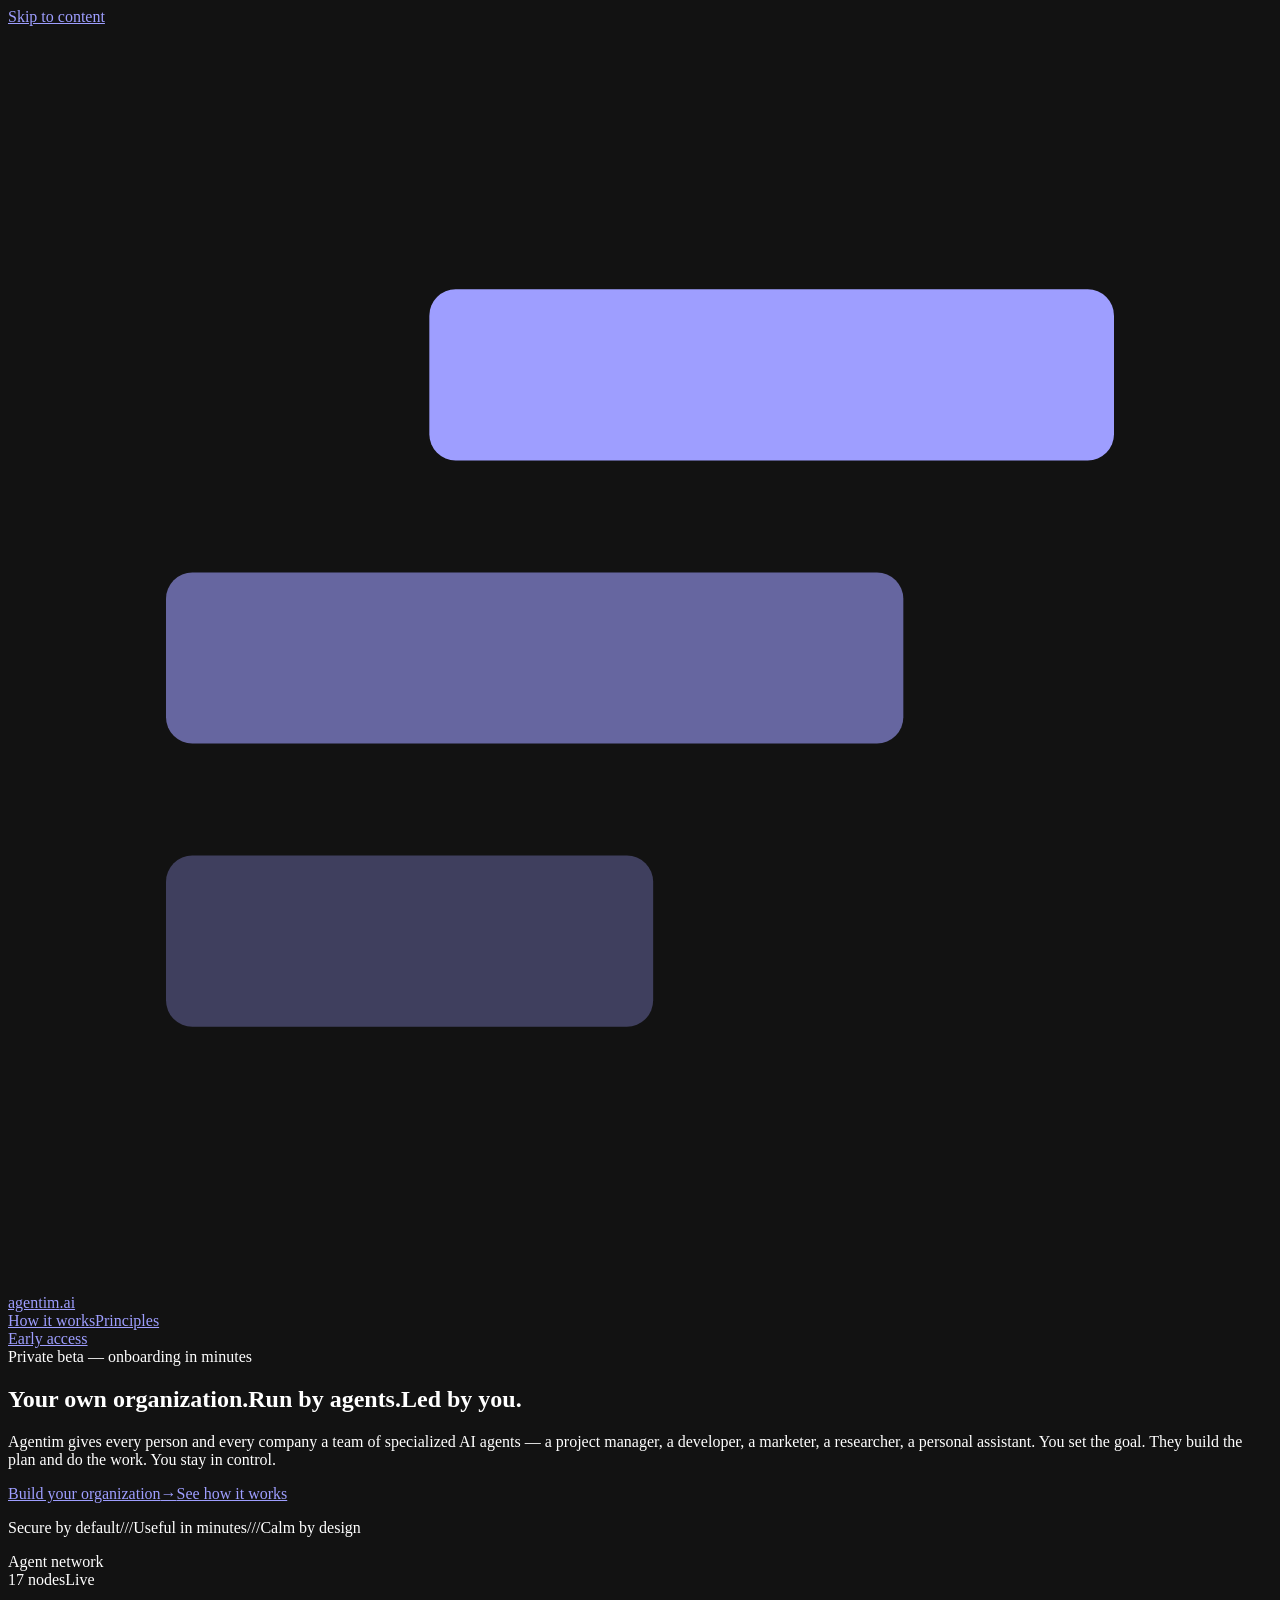
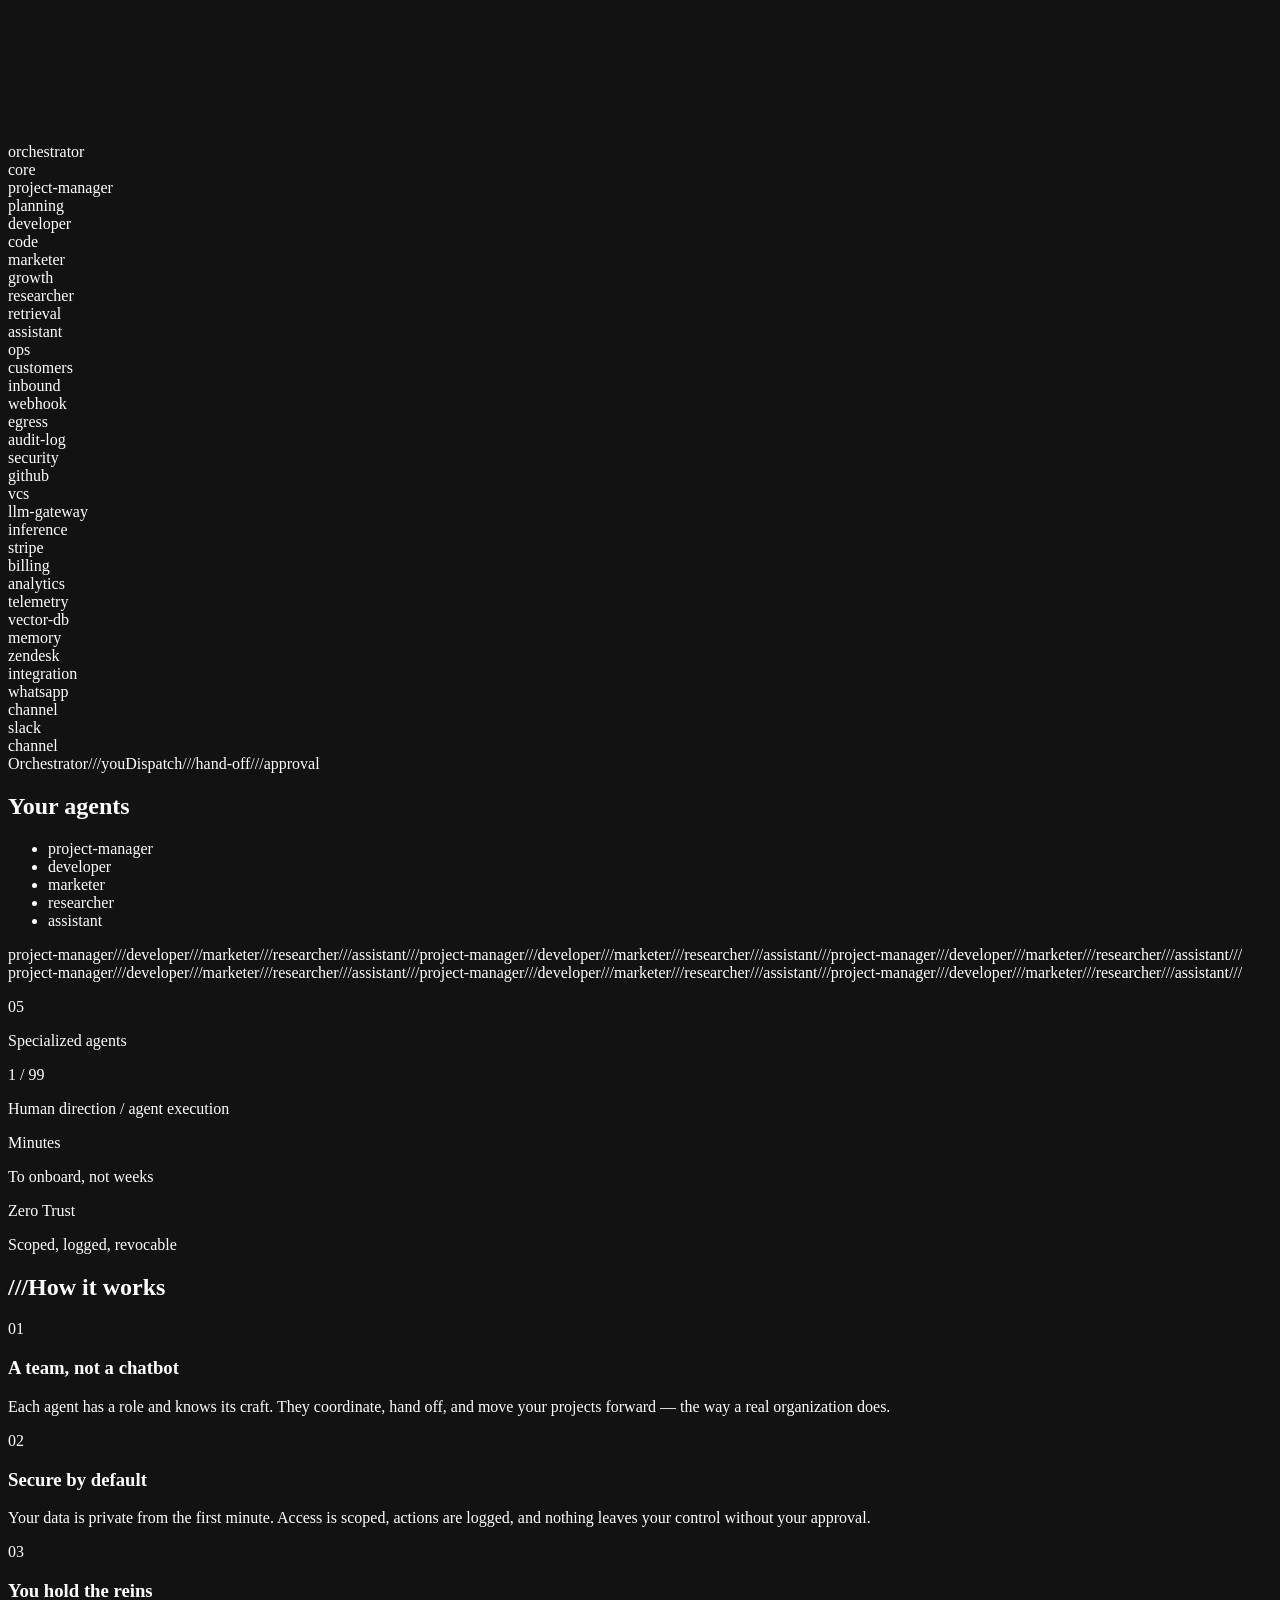
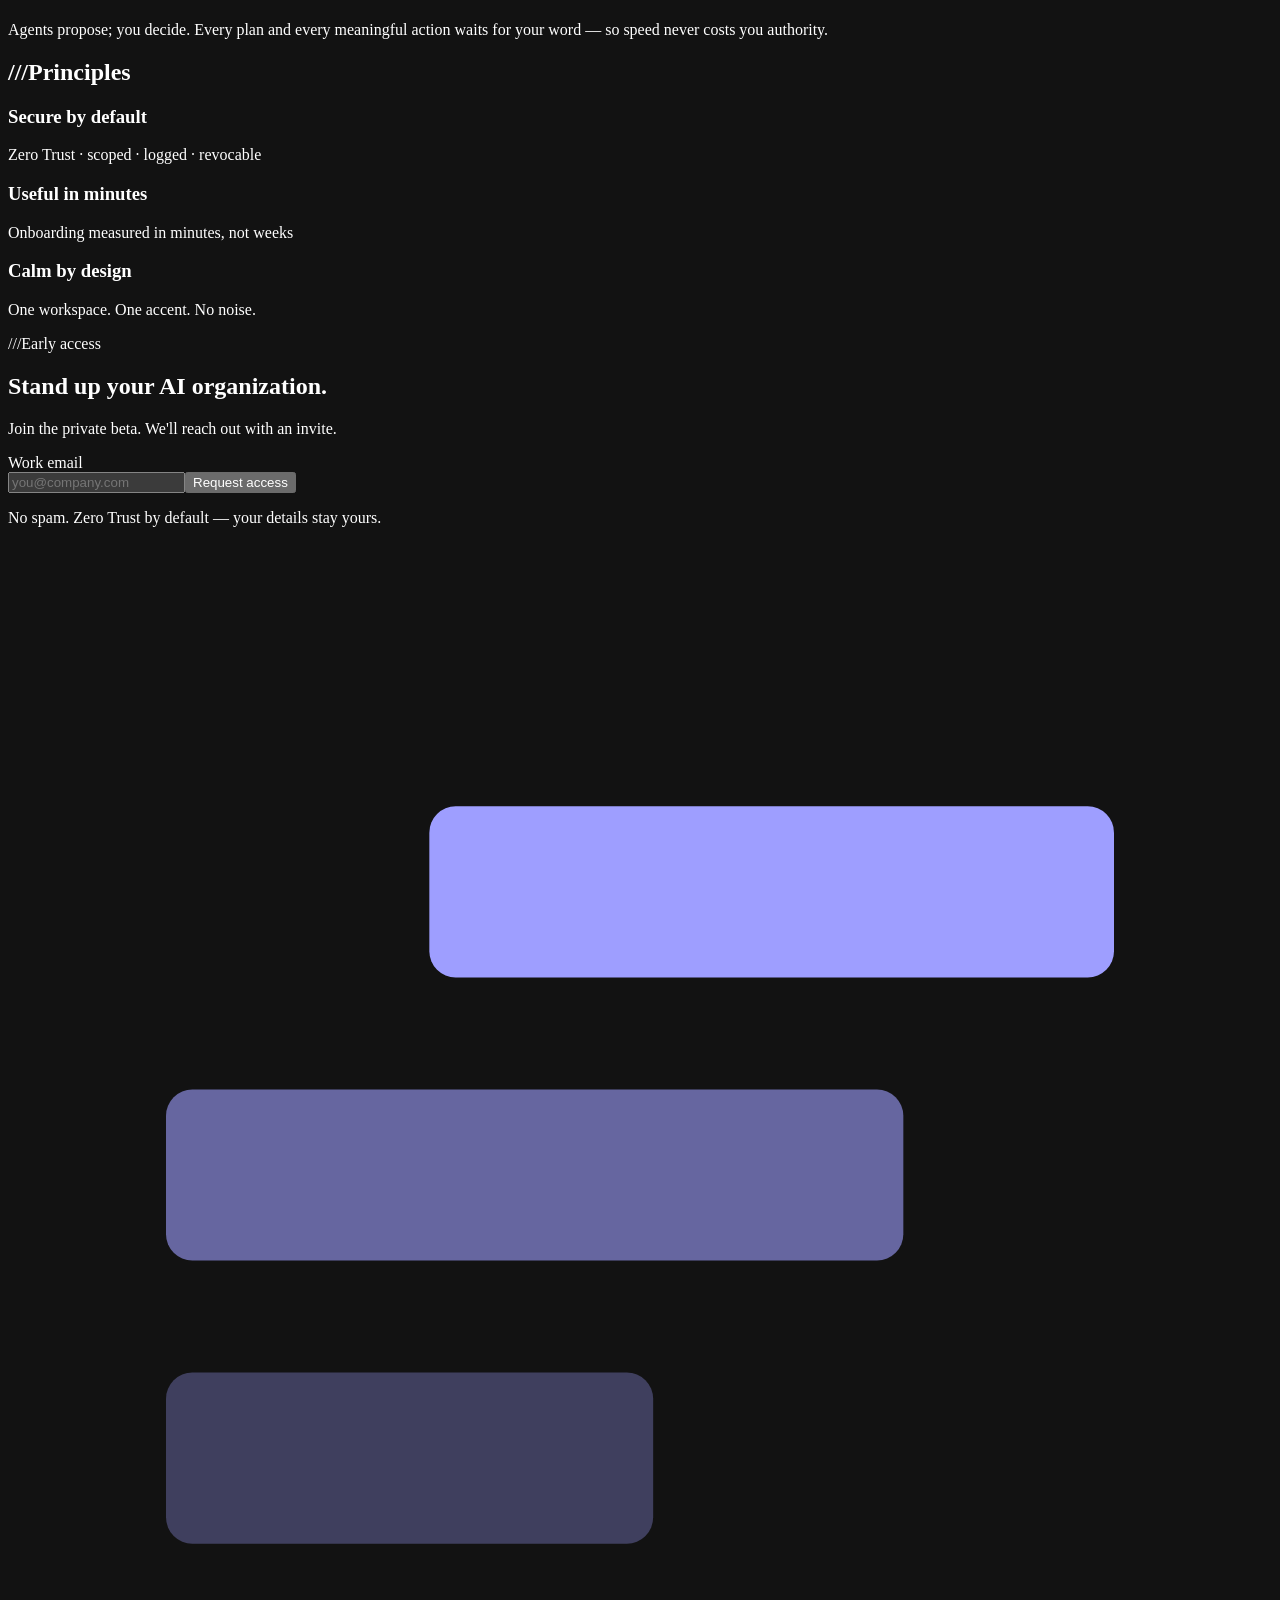
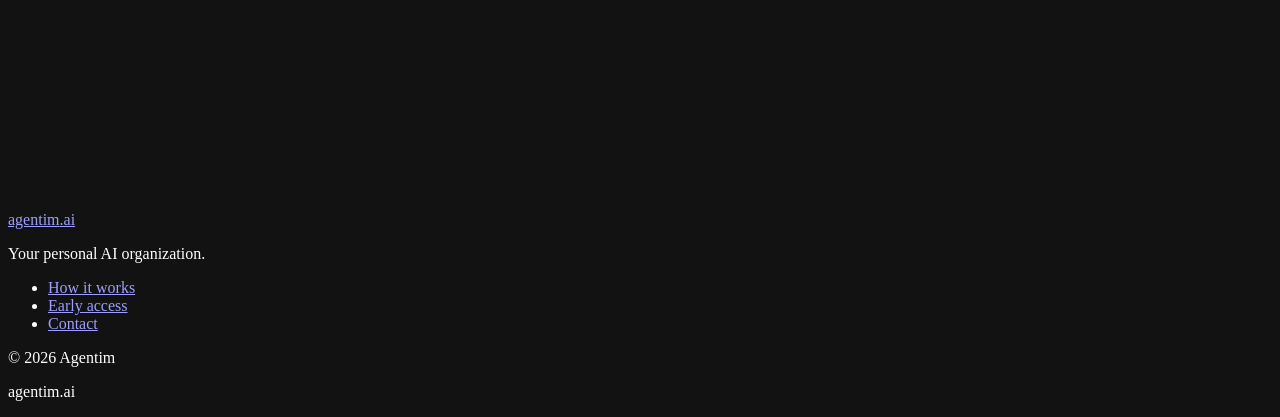
==== commit a68e1bbf: "Hero: live dark neon service-dependency map (APM-style) — nodes+icons+labels, arrowed weighted edges" ====
--- a/index.html
+++ b/index.html
@@ -1 +1 @@
-<!DOCTYPE html><html lang="en"><head><meta charSet="utf-8"/><link rel="preconnect" href="/" crossorigin=""/><meta name="viewport" content="width=device-width, initial-scale=1"/><link rel="stylesheet" href="/agentim-site/_next/static/chunks/3h9o4_09q5733.css" data-precedence="next"/><link rel="preload" as="script" fetchPriority="low" href="/agentim-site/_next/static/chunks/1jq4o6yq14o4c.js"/><script src="/agentim-site/_next/static/chunks/1tbhs3yicfy6x.js" async=""></script><script src="/agentim-site/_next/static/chunks/3hdj40qmts5sf.js" async=""></script><script src="/agentim-site/_next/static/chunks/turbopack-02ebvvabtyusy.js" async=""></script><script src="/agentim-site/_next/static/chunks/158myu8e_yme3.js" async=""></script><script src="/agentim-site/_next/static/chunks/0-1nsguyb1zpk.js" async=""></script><meta name="theme-color" content="#0a0a0a"/><meta name="color-scheme" content="dark"/><title>Agentim — Your personal AI organization</title><meta name="description" content="Stand up a team of specialized AI agents in minutes — secure by default, calm by design."/><meta name="application-name" content="Agentim"/><meta name="keywords" content="AI agents,AI organization,agent team,Zero Trust,Agentim"/><meta property="og:title" content="Agentim — Your personal AI organization"/><meta property="og:description" content="Stand up a team of specialized AI agents in minutes — secure by default, calm by design."/><meta property="og:url" content="https://mike-agentim-ai.github.io/agentim-site/"/><meta property="og:site_name" content="Agentim"/><meta property="og:type" content="website"/><meta name="twitter:card" content="summary_large_image"/><meta name="twitter:title" content="Agentim — Your personal AI organization"/><meta name="twitter:description" content="Stand up a team of specialized AI agents in minutes — secure by default, calm by design."/><link rel="icon" href="/agentim-site/icon.svg?icon.0w7rhcw3sp2yz.svg" sizes="any" type="image/svg+xml"/><script src="/agentim-site/_next/static/chunks/0cz1d0mv5g_q7.js" noModule=""></script></head><body class="min-h-dvh bg-bg antialiased"><div hidden=""><!--$--><!--/$--></div><div class="flex min-h-dvh flex-col"><a href="#how-it-works" class="sr-only focus:not-sr-only focus:absolute focus:top-3 focus:left-3 focus:z-60 focus:rounded-sm focus:border focus:border-hairline focus:bg-surface focus:px-4 focus:py-2 focus:text-sm focus:text-fg">Skip to content</a><header class="sticky top-0 z-50 w-full border-b transition-colors duration-200 ease-[var(--ease-standard)] border-transparent bg-transparent"><div class="container-page flex h-14 items-center justify-between gap-6 sm:h-16"><a href="#top" class="text-[1rem]" aria-label="Agentim — home"><span class="inline-flex items-center gap-2 leading-none select-none"><svg viewBox="0 0 24 24" fill="none" aria-hidden="true" class="size-[1.1em] text-fg"><rect x="3" y="5" width="3.25" height="3.25" rx="0.5" fill="var(--accent)"></rect><rect x="8" y="5" width="13" height="3.25" rx="0.5" fill="currentColor"></rect><rect x="3" y="10.375" width="14" height="3.25" rx="0.5" fill="currentColor" opacity="0.6"></rect><rect x="3" y="15.75" width="9.25" height="3.25" rx="0.5" fill="currentColor" opacity="0.32"></rect></svg><span class="font-medium tracking-[-0.03em] text-fg">agentim<span class="text-muted">.ai</span></span></span></a><nav aria-label="Primary" class="hidden items-center gap-7 md:flex"><a href="#how-it-works" class="mono-label text-tertiary transition-colors duration-150 ease-[var(--ease-standard)] hover:text-fg">How it works</a><a href="#principles" class="mono-label text-tertiary transition-colors duration-150 ease-[var(--ease-standard)] hover:text-fg">Principles</a></nav><a href="#early-access" data-slot="button" class="inline-flex items-center justify-center gap-2 whitespace-nowrap font-medium select-none transition-[background-color,border-color,color] duration-150 ease-[var(--ease-standard)] outline-none focus-visible:shadow-[var(--focus-ring)] disabled:pointer-events-none disabled:opacity-50 [&amp;_svg]:pointer-events-none [&amp;_svg]:shrink-0 border border-hairline text-secondary hover:border-accent hover:text-fg h-8 rounded-sm px-3 text-sm mono-label">Early access</a></div></header><main class="flex-1"><section id="top" class="relative"><div class="container-page pt-14 pb-16 sm:pt-20 sm:pb-20"><div class="reveal inline-flex items-center gap-2.5 rounded-sm border border-hairline px-2.5 py-1.5" style="--reveal-delay:0ms"><span aria-hidden="true" class="size-1.5 shrink-0 animate-blink bg-accent"></span><span class="font-mono text-[0.625rem] leading-none font-medium tracking-[0.11em] text-tertiary uppercase sm:text-[0.6875rem] sm:tracking-[0.16em]">Private beta — onboarding in minutes</span></div><h1 class="reveal text-display mt-8 max-w-[24ch] text-fg" style="--reveal-delay:60ms"><span class="block">Your own organization.</span><span class="block">Run by agents.</span><span class="block">Led by<!-- --> <span class="text-accent">you.</span></span></h1><p class="reveal text-lead mt-7 max-w-[62ch] text-tertiary" style="--reveal-delay:120ms">Agentim gives every person and every company a team of specialized AI agents — a project manager, a developer, a marketer, a researcher, a personal assistant. You set the goal. They build the plan and do the work. You stay in control.</p><div class="reveal mt-10 flex flex-col gap-3 sm:flex-row sm:items-center" style="--reveal-delay:180ms"><a href="#early-access" data-slot="button" class="inline-flex items-center justify-center gap-2 whitespace-nowrap font-medium select-none transition-[background-color,border-color,color] duration-150 ease-[var(--ease-standard)] outline-none focus-visible:shadow-[var(--focus-ring)] disabled:pointer-events-none disabled:opacity-50 [&amp;_svg]:pointer-events-none [&amp;_svg]:shrink-0 bg-fg text-bg hover:bg-secondary h-11 rounded-sm px-5 text-sm sm:h-12 sm:px-6">Build your organization<span aria-hidden="true" class="font-mono text-[0.8125rem]">→</span></a><a href="#how-it-works" data-slot="button" class="inline-flex items-center justify-center gap-2 whitespace-nowrap font-medium select-none transition-[background-color,border-color,color] duration-150 ease-[var(--ease-standard)] outline-none focus-visible:shadow-[var(--focus-ring)] disabled:pointer-events-none disabled:opacity-50 [&amp;_svg]:pointer-events-none [&amp;_svg]:shrink-0 border border-hairline text-secondary hover:border-accent hover:text-fg h-11 rounded-sm px-5 text-sm sm:h-12 sm:px-6">See how it works</a></div><p class="reveal mt-8 flex flex-wrap items-center gap-y-1 font-mono text-xs text-tertiary" style="--reveal-delay:240ms"><span class="flex items-center">Secure by default</span><span class="flex items-center"><span aria-hidden="true" class="px-3 text-faint">///</span>Useful in minutes</span><span class="flex items-center"><span aria-hidden="true" class="px-3 text-faint">///</span>Calm by design</span></p></div><div class="container-page pb-20 sm:pb-24"><div class="reveal overflow-hidden rounded-lg border border-hairline bg-deep" style="--reveal-delay:300ms"><div class="flex items-center justify-between gap-4 border-b border-hairline px-4 py-2.5"><span class="mono-label text-tertiary">Agent network</span><div class="flex items-center gap-5"><span class="mono-label hidden text-muted sm:inline">function(){throw Error(&quot;Attempted to call NETWORK_NODE_COUNT() from the server but NETWORK_NODE_COUNT is on the client. It&#x27;s not possible to invoke a client function from the server, it can only be rendered as a Component or passed to props of a Client Component.&quot;)}<!-- --> nodes</span><span class="mono-label flex items-center gap-2 text-muted"><span aria-hidden="true" class="size-1.5 shrink-0 animate-blink bg-accent"></span>Live</span></div></div><div class="h-[340px] sm:h-[420px] lg:h-[480px]"><div class="relative isolate h-full w-full" aria-hidden="true"><canvas class="block h-full w-full"></canvas><span class="mono-label pointer-events-none absolute top-3 left-1/2 hidden -translate-x-1/2 text-faint min-[480px]:inline sm:top-4">Customers → agents</span><div class="pointer-events-none absolute inset-0"><span class="absolute top-0 left-0 font-mono text-[0.625rem] leading-none tracking-[0.04em] whitespace-nowrap text-tertiary sm:text-[0.6875rem]">project-manager</span><span class="absolute top-0 left-0 font-mono text-[0.625rem] leading-none tracking-[0.04em] whitespace-nowrap text-tertiary sm:text-[0.6875rem]">developer</span><span class="absolute top-0 left-0 font-mono text-[0.625rem] leading-none tracking-[0.04em] whitespace-nowrap text-tertiary sm:text-[0.6875rem]">marketer</span><span class="absolute top-0 left-0 font-mono text-[0.625rem] leading-none tracking-[0.04em] whitespace-nowrap text-tertiary sm:text-[0.6875rem]">researcher</span><span class="absolute top-0 left-0 font-mono text-[0.625rem] leading-none tracking-[0.04em] whitespace-nowrap text-tertiary sm:text-[0.6875rem]">assistant</span></div><span class="pointer-events-none absolute top-1/2 left-1/2 mt-7 -translate-x-1/2 font-mono text-[0.625rem] leading-none tracking-[0.14em] whitespace-nowrap text-fg uppercase sm:text-[0.6875rem]">Orchestrator<span aria-hidden="true" class="mx-1.5 text-faint">///</span>you</span></div></div><div class="flex items-center justify-between gap-4 border-t border-hairline px-4 py-2.5"><span class="mono-label text-muted">Orchestrator<span aria-hidden="true" class="mx-2">///</span>you</span><span class="mono-label hidden text-faint sm:inline">Dispatch<span aria-hidden="true" class="mx-2">///</span>hand-off<span aria-hidden="true" class="mx-2">///</span>approval</span></div></div></div></section><div class="border-y border-hairline"><h2 class="sr-only">Your agents</h2><ul class="sr-only"><li>project-manager</li><li>developer</li><li>marketer</li><li>researcher</li><li>assistant</li></ul><div class="marquee-mask overflow-hidden py-4" aria-hidden="true"><div class="flex w-max animate-marquee items-center"><div class="flex shrink-0 items-center"><span class="flex items-center font-mono text-xs tracking-[0.04em] text-muted"><span class="px-6 whitespace-nowrap sm:px-8">project-manager</span><span aria-hidden="true" class="text-faint">///</span></span><span class="flex items-center font-mono text-xs tracking-[0.04em] text-muted"><span class="px-6 whitespace-nowrap sm:px-8">developer</span><span aria-hidden="true" class="text-faint">///</span></span><span class="flex items-center font-mono text-xs tracking-[0.04em] text-muted"><span class="px-6 whitespace-nowrap sm:px-8">marketer</span><span aria-hidden="true" class="text-faint">///</span></span><span class="flex items-center font-mono text-xs tracking-[0.04em] text-muted"><span class="px-6 whitespace-nowrap sm:px-8">researcher</span><span aria-hidden="true" class="text-faint">///</span></span><span class="flex items-center font-mono text-xs tracking-[0.04em] text-muted"><span class="px-6 whitespace-nowrap sm:px-8">assistant</span><span aria-hidden="true" class="text-faint">///</span></span><span class="flex items-center font-mono text-xs tracking-[0.04em] text-muted"><span class="px-6 whitespace-nowrap sm:px-8">project-manager</span><span aria-hidden="true" class="text-faint">///</span></span><span class="flex items-center font-mono text-xs tracking-[0.04em] text-muted"><span class="px-6 whitespace-nowrap sm:px-8">developer</span><span aria-hidden="true" class="text-faint">///</span></span><span class="flex items-center font-mono text-xs tracking-[0.04em] text-muted"><span class="px-6 whitespace-nowrap sm:px-8">marketer</span><span aria-hidden="true" class="text-faint">///</span></span><span class="flex items-center font-mono text-xs tracking-[0.04em] text-muted"><span class="px-6 whitespace-nowrap sm:px-8">researcher</span><span aria-hidden="true" class="text-faint">///</span></span><span class="flex items-center font-mono text-xs tracking-[0.04em] text-muted"><span class="px-6 whitespace-nowrap sm:px-8">assistant</span><span aria-hidden="true" class="text-faint">///</span></span><span class="flex items-center font-mono text-xs tracking-[0.04em] text-muted"><span class="px-6 whitespace-nowrap sm:px-8">project-manager</span><span aria-hidden="true" class="text-faint">///</span></span><span class="flex items-center font-mono text-xs tracking-[0.04em] text-muted"><span class="px-6 whitespace-nowrap sm:px-8">developer</span><span aria-hidden="true" class="text-faint">///</span></span><span class="flex items-center font-mono text-xs tracking-[0.04em] text-muted"><span class="px-6 whitespace-nowrap sm:px-8">marketer</span><span aria-hidden="true" class="text-faint">///</span></span><span class="flex items-center font-mono text-xs tracking-[0.04em] text-muted"><span class="px-6 whitespace-nowrap sm:px-8">researcher</span><span aria-hidden="true" class="text-faint">///</span></span><span class="flex items-center font-mono text-xs tracking-[0.04em] text-muted"><span class="px-6 whitespace-nowrap sm:px-8">assistant</span><span aria-hidden="true" class="text-faint">///</span></span></div><div class="flex shrink-0 items-center"><span class="flex items-center font-mono text-xs tracking-[0.04em] text-muted"><span class="px-6 whitespace-nowrap sm:px-8">project-manager</span><span aria-hidden="true" class="text-faint">///</span></span><span class="flex items-center font-mono text-xs tracking-[0.04em] text-muted"><span class="px-6 whitespace-nowrap sm:px-8">developer</span><span aria-hidden="true" class="text-faint">///</span></span><span class="flex items-center font-mono text-xs tracking-[0.04em] text-muted"><span class="px-6 whitespace-nowrap sm:px-8">marketer</span><span aria-hidden="true" class="text-faint">///</span></span><span class="flex items-center font-mono text-xs tracking-[0.04em] text-muted"><span class="px-6 whitespace-nowrap sm:px-8">researcher</span><span aria-hidden="true" class="text-faint">///</span></span><span class="flex items-center font-mono text-xs tracking-[0.04em] text-muted"><span class="px-6 whitespace-nowrap sm:px-8">assistant</span><span aria-hidden="true" class="text-faint">///</span></span><span class="flex items-center font-mono text-xs tracking-[0.04em] text-muted"><span class="px-6 whitespace-nowrap sm:px-8">project-manager</span><span aria-hidden="true" class="text-faint">///</span></span><span class="flex items-center font-mono text-xs tracking-[0.04em] text-muted"><span class="px-6 whitespace-nowrap sm:px-8">developer</span><span aria-hidden="true" class="text-faint">///</span></span><span class="flex items-center font-mono text-xs tracking-[0.04em] text-muted"><span class="px-6 whitespace-nowrap sm:px-8">marketer</span><span aria-hidden="true" class="text-faint">///</span></span><span class="flex items-center font-mono text-xs tracking-[0.04em] text-muted"><span class="px-6 whitespace-nowrap sm:px-8">researcher</span><span aria-hidden="true" class="text-faint">///</span></span><span class="flex items-center font-mono text-xs tracking-[0.04em] text-muted"><span class="px-6 whitespace-nowrap sm:px-8">assistant</span><span aria-hidden="true" class="text-faint">///</span></span><span class="flex items-center font-mono text-xs tracking-[0.04em] text-muted"><span class="px-6 whitespace-nowrap sm:px-8">project-manager</span><span aria-hidden="true" class="text-faint">///</span></span><span class="flex items-center font-mono text-xs tracking-[0.04em] text-muted"><span class="px-6 whitespace-nowrap sm:px-8">developer</span><span aria-hidden="true" class="text-faint">///</span></span><span class="flex items-center font-mono text-xs tracking-[0.04em] text-muted"><span class="px-6 whitespace-nowrap sm:px-8">marketer</span><span aria-hidden="true" class="text-faint">///</span></span><span class="flex items-center font-mono text-xs tracking-[0.04em] text-muted"><span class="px-6 whitespace-nowrap sm:px-8">researcher</span><span aria-hidden="true" class="text-faint">///</span></span><span class="flex items-center font-mono text-xs tracking-[0.04em] text-muted"><span class="px-6 whitespace-nowrap sm:px-8">assistant</span><span aria-hidden="true" class="text-faint">///</span></span></div></div></div></div><div class="container-page"><div class="grid grid-cols-2 md:grid-cols-4"><div class="px-5 py-7 sm:px-6 sm:py-8 border-hairline border-r border-b md:border-b-0 md:border-r"><p class="font-mono text-[1.125rem] leading-none tracking-[-0.03em] text-fg tabular-nums sm:text-[1.25rem]">05</p><p class="mt-3.5 font-mono text-[0.6875rem] leading-[1.55] font-medium tracking-[0.13em] text-tertiary uppercase">Specialized agents</p></div><div class="px-5 py-7 sm:px-6 sm:py-8 border-hairline border-b md:border-b-0 md:border-r"><p class="font-mono text-[1.125rem] leading-none tracking-[-0.03em] text-fg tabular-nums sm:text-[1.25rem]">1 / 99</p><p class="mt-3.5 font-mono text-[0.6875rem] leading-[1.55] font-medium tracking-[0.13em] text-tertiary uppercase">Human direction / agent execution</p></div><div class="px-5 py-7 sm:px-6 sm:py-8 border-hairline border-r md:border-b-0 md:border-r"><p class="font-mono text-[1.125rem] leading-none tracking-[-0.03em] text-fg tabular-nums sm:text-[1.25rem]">Minutes</p><p class="mt-3.5 font-mono text-[0.6875rem] leading-[1.55] font-medium tracking-[0.13em] text-tertiary uppercase">To onboard, not weeks</p></div><div class="px-5 py-7 sm:px-6 sm:py-8 border-hairline md:border-b-0 md:border-r-0"><p class="font-mono text-[1.125rem] leading-none tracking-[-0.03em] text-fg tabular-nums sm:text-[1.25rem]">Zero Trust</p><p class="mt-3.5 font-mono text-[0.6875rem] leading-[1.55] font-medium tracking-[0.13em] text-tertiary uppercase">Scoped, logged, revocable</p></div></div></div><section id="how-it-works" class="scroll-mt-20 border-t border-hairline"><div class="container-page py-20 sm:py-28"><h2 class="mono-label text-tertiary"><span aria-hidden="true" class="mr-2 text-faint">///</span>How it works</h2><div class="mt-12 sm:mt-14"><div class="group grid gap-x-10 gap-y-4 border-t border-hairline py-9 last:border-b sm:py-11 md:grid-cols-[6rem_minmax(0,18rem)_1fr] md:items-baseline"><span class="step-index transition-colors duration-200 ease-[var(--ease-standard)] group-hover:text-accent">01</span><h3 class="text-h3 font-medium tracking-[-0.02em] text-fg">A team, not a chatbot</h3><p class="max-w-[58ch] text-tertiary">Each agent has a role and knows its craft. They coordinate, hand off, and move your projects forward — the way a real organization does.</p></div><div class="group grid gap-x-10 gap-y-4 border-t border-hairline py-9 last:border-b sm:py-11 md:grid-cols-[6rem_minmax(0,18rem)_1fr] md:items-baseline"><span class="step-index transition-colors duration-200 ease-[var(--ease-standard)] group-hover:text-accent">02</span><h3 class="text-h3 font-medium tracking-[-0.02em] text-fg">Secure by default</h3><p class="max-w-[58ch] text-tertiary">Your data is private from the first minute. Access is scoped, actions are logged, and nothing leaves your control without your approval.</p></div><div class="group grid gap-x-10 gap-y-4 border-t border-hairline py-9 last:border-b sm:py-11 md:grid-cols-[6rem_minmax(0,18rem)_1fr] md:items-baseline"><span class="step-index transition-colors duration-200 ease-[var(--ease-standard)] group-hover:text-accent">03</span><h3 class="text-h3 font-medium tracking-[-0.02em] text-fg">You hold the reins</h3><p class="max-w-[58ch] text-tertiary">Agents propose; you decide. Every plan and every meaningful action waits for your word — so speed never costs you authority.</p></div></div></div></section><section id="principles" class="scroll-mt-20 border-t border-hairline"><div class="container-page py-20 sm:py-28"><h2 class="mono-label text-tertiary"><span aria-hidden="true" class="mr-2 text-faint">///</span>Principles</h2><div class="mt-12 grid border border-hairline sm:mt-14 sm:grid-cols-3"><div class="group bg-bg p-6 transition-colors duration-200 ease-[var(--ease-standard)] hover:bg-surface sm:p-7 border-b border-hairline sm:border-b-0 sm:border-r"><span aria-hidden="true" class="block size-1.5 bg-faint transition-colors duration-200 ease-[var(--ease-standard)] group-hover:bg-accent"></span><h3 class="mt-6 text-[0.9375rem] font-medium tracking-[-0.01em] text-fg">Secure by default</h3><p class="mt-2.5 font-mono text-xs leading-5 text-tertiary">Zero Trust · scoped · logged · revocable</p></div><div class="group bg-bg p-6 transition-colors duration-200 ease-[var(--ease-standard)] hover:bg-surface sm:p-7 border-b border-hairline sm:border-b-0 sm:border-r"><span aria-hidden="true" class="block size-1.5 bg-faint transition-colors duration-200 ease-[var(--ease-standard)] group-hover:bg-accent"></span><h3 class="mt-6 text-[0.9375rem] font-medium tracking-[-0.01em] text-fg">Useful in minutes</h3><p class="mt-2.5 font-mono text-xs leading-5 text-tertiary">Onboarding measured in minutes, not weeks</p></div><div class="group bg-bg p-6 transition-colors duration-200 ease-[var(--ease-standard)] hover:bg-surface sm:p-7"><span aria-hidden="true" class="block size-1.5 bg-faint transition-colors duration-200 ease-[var(--ease-standard)] group-hover:bg-accent"></span><h3 class="mt-6 text-[0.9375rem] font-medium tracking-[-0.01em] text-fg">Calm by design</h3><p class="mt-2.5 font-mono text-xs leading-5 text-tertiary">One workspace. One accent. No noise.</p></div></div></div></section><section id="early-access" class="scroll-mt-20 border-t border-hairline bg-deep"><div class="container-page py-20 sm:py-28"><div class="grid gap-12 md:grid-cols-2 md:items-start md:gap-16"><div><p class="mono-label text-tertiary"><span aria-hidden="true" class="mr-2 text-faint">///</span>Early access</p><h2 class="text-h2 mt-8 max-w-[22ch] text-fg">Stand up your AI organization.</h2><p class="text-lead mt-5 max-w-[44ch] text-tertiary">Join the private beta. We&#x27;ll reach out with an invite.</p></div><div class="border border-hairline bg-bg p-6 sm:p-8"><form noValidate=""><label for="_R_1javb_" class="mono-label block text-tertiary">Work email</label><div class="mt-4 flex flex-col gap-3 sm:flex-row"><input type="email" data-slot="input" class="flex h-11 w-full min-w-0 rounded-sm border border-hairline bg-bg px-3.5 py-2 sm:h-12 text-fg placeholder:text-faint transition-colors duration-150 ease-[var(--ease-standard)] outline-none hover:border-hairline-strong focus-visible:border-accent focus-visible:shadow-none aria-invalid:border-accent disabled:cursor-not-allowed disabled:opacity-50" id="_R_1javb_" inputMode="email" autoComplete="email" placeholder="you@company.com" name="email" value=""/><button data-slot="button" class="inline-flex items-center justify-center gap-2 whitespace-nowrap font-medium select-none transition-[background-color,border-color,color] duration-150 ease-[var(--ease-standard)] outline-none focus-visible:shadow-[var(--focus-ring)] disabled:pointer-events-none disabled:opacity-50 [&amp;_svg]:pointer-events-none [&amp;_svg]:shrink-0 bg-fg text-bg hover:bg-secondary h-11 rounded-sm px-5 text-sm sm:h-12 sm:px-6 shrink-0" type="submit">Request access</button></div></form><div id="_R_1javb_-message" role="status" aria-live="polite" class="mt-4 min-h-5"></div><div class="mt-6 border-t border-hairline pt-5"><p class="font-mono text-xs leading-5 text-muted">No spam. Zero Trust by default — your details stay yours.</p></div></div></div></div></section></main><footer class="border-t border-hairline bg-deep"><div class="container-page flex flex-col gap-8 py-12 md:flex-row md:items-center md:justify-between md:gap-6"><div class="flex flex-col gap-3"><a href="#top" class="w-fit text-[1rem]" aria-label="Agentim — home"><span class="inline-flex items-center gap-2 leading-none select-none"><svg viewBox="0 0 24 24" fill="none" aria-hidden="true" class="size-[1.1em] text-fg"><rect x="3" y="5" width="3.25" height="3.25" rx="0.5" fill="var(--accent)"></rect><rect x="8" y="5" width="13" height="3.25" rx="0.5" fill="currentColor"></rect><rect x="3" y="10.375" width="14" height="3.25" rx="0.5" fill="currentColor" opacity="0.6"></rect><rect x="3" y="15.75" width="9.25" height="3.25" rx="0.5" fill="currentColor" opacity="0.32"></rect></svg><span class="font-medium tracking-[-0.03em] text-fg">agentim<span class="text-muted">.ai</span></span></span></a><p class="font-mono text-xs text-muted">Your personal AI organization.</p></div><nav aria-label="Footer"><ul class="flex flex-wrap items-center gap-x-7 gap-y-3"><li><a href="#how-it-works" class="mono-label text-tertiary transition-colors duration-150 ease-[var(--ease-standard)] hover:text-fg">How it works</a></li><li><a href="#early-access" class="mono-label text-tertiary transition-colors duration-150 ease-[var(--ease-standard)] hover:text-fg">Early access</a></li><li><a href="mailto:hello@agentim.ai" class="mono-label text-tertiary transition-colors duration-150 ease-[var(--ease-standard)] hover:text-fg">Contact</a></li></ul></nav></div><div class="border-t border-hairline"><div class="container-page flex flex-col items-start justify-between gap-2 py-6 sm:flex-row sm:items-center"><p class="font-mono text-xs text-muted">© 2026 Agentim</p><p class="flex items-center gap-2 font-mono text-xs text-muted"><span aria-hidden="true" class="size-1.5 bg-accent"></span>agentim.ai</p></div></div></footer></div><!--$--><!--/$--><script src="/agentim-site/_next/static/chunks/1jq4o6yq14o4c.js" id="_R_" async=""></script><script>(self.__next_f=self.__next_f||[]).push([0])</script><script>self.__next_f.push([1,"1:\"$Sreact.fragment\"\n2:I[39756,[\"/agentim-site/_next/static/chunks/158myu8e_yme3.js\"],\"default\"]\n3:I[37457,[\"/agentim-site/_next/static/chunks/158myu8e_yme3.js\"],\"default\"]\n4:I[73478,[\"/agentim-site/_next/static/chunks/158myu8e_yme3.js\",\"/agentim-site/_next/static/chunks/0-1nsguyb1zpk.js\"],\"SiteNav\"]\n11:I[68027,[\"/agentim-site/_next/static/chunks/158myu8e_yme3.js\"],\"default\",1]\n:HL[\"/agentim-site/_next/static/chunks/3h9o4_09q5733.css\",\"style\"]\n:HC[\"/\",\"\"]\n"])</script><script>self.__next_f.push([1,"0:{\"P\":null,\"c\":[\"\",\"\"],\"q\":\"\",\"i\":false,\"f\":[[[\"\",{\"children\":[\"__PAGE__\",{}]},\"$undefined\",\"$undefined\",16],[[\"$\",\"$1\",\"c\",{\"children\":[[[\"$\",\"link\",\"0\",{\"rel\":\"stylesheet\",\"href\":\"/agentim-site/_next/static/chunks/3h9o4_09q5733.css\",\"precedence\":\"next\",\"crossOrigin\":\"$undefined\",\"nonce\":\"$undefined\"}],[\"$\",\"script\",\"script-0\",{\"src\":\"/agentim-site/_next/static/chunks/158myu8e_yme3.js\",\"async\":true,\"nonce\":\"$undefined\"}]],[\"$\",\"html\",null,{\"lang\":\"en\",\"children\":[\"$\",\"body\",null,{\"className\":\"min-h-dvh bg-bg antialiased\",\"children\":[\"$\",\"$L2\",null,{\"parallelRouterKey\":\"children\",\"error\":\"$undefined\",\"errorStyles\":\"$undefined\",\"errorScripts\":\"$undefined\",\"template\":[\"$\",\"$L3\",null,{}],\"templateStyles\":\"$undefined\",\"templateScripts\":\"$undefined\",\"notFound\":[[\"$\",\"main\",null,{\"className\":\"flex min-h-dvh flex-col items-center justify-center gap-7 px-6 text-center\",\"children\":[[\"$\",\"span\",null,{\"className\":\"inline-flex items-center gap-2 select-none text-[1rem]\",\"children\":[[\"$\",\"svg\",null,{\"viewBox\":\"0 0 24 24\",\"fill\":\"none\",\"aria-hidden\":\"true\",\"className\":\"size-[1.1em] text-fg\",\"children\":[[\"$\",\"rect\",null,{\"x\":\"3\",\"y\":\"5\",\"width\":\"3.25\",\"height\":\"3.25\",\"rx\":\"0.5\",\"fill\":\"var(--accent)\"}],[\"$\",\"rect\",null,{\"x\":\"8\",\"y\":\"5\",\"width\":\"13\",\"height\":\"3.25\",\"rx\":\"0.5\",\"fill\":\"currentColor\"}],[\"$\",\"rect\",null,{\"x\":\"3\",\"y\":\"10.375\",\"width\":\"14\",\"height\":\"3.25\",\"rx\":\"0.5\",\"fill\":\"currentColor\",\"opacity\":\"0.6\"}],[\"$\",\"rect\",null,{\"x\":\"3\",\"y\":\"15.75\",\"width\":\"9.25\",\"height\":\"3.25\",\"rx\":\"0.5\",\"fill\":\"currentColor\",\"opacity\":\"0.32\"}]]}],[\"$\",\"span\",null,{\"className\":\"font-medium tracking-[-0.03em] text-fg\",\"children\":[\"agentim\",[\"$\",\"span\",null,{\"className\":\"text-muted\",\"children\":\".ai\"}]]}]]}],[\"$\",\"p\",null,{\"className\":\"mono-label text-faint\",\"children\":\"404\"}],[\"$\",\"h1\",null,{\"className\":\"text-h2 max-w-[20ch] text-balance text-fg\",\"children\":\"That page isn't here.\"}],[\"$\",\"p\",null,{\"className\":\"max-w-[46ch] text-pretty text-tertiary\",\"children\":\"Nothing was changed. Head back to the launch page.\"}],[\"$\",\"a\",null,{\"href\":\"/agentim-site/\",\"children\":\"Back to Agentim\",\"data-slot\":\"button\",\"className\":\"inline-flex items-center justify-center gap-2 whitespace-nowrap font-medium select-none transition-[background-color,border-color,color] duration-150 ease-[var(--ease-standard)] outline-none focus-visible:shadow-[var(--focus-ring)] disabled:pointer-events-none disabled:opacity-50 [\u0026_svg]:pointer-events-none [\u0026_svg]:shrink-0 border border-hairline text-secondary hover:border-accent hover:text-fg h-11 rounded-sm px-5 text-sm sm:h-12 sm:px-6\",\"ref\":null}]]}],[]],\"forbidden\":\"$undefined\",\"unauthorized\":\"$undefined\"}]}]}]]}],{\"children\":[[\"$\",\"$1\",\"c\",{\"children\":[[\"$\",\"div\",null,{\"className\":\"flex min-h-dvh flex-col\",\"children\":[[\"$\",\"a\",null,{\"href\":\"#how-it-works\",\"className\":\"sr-only focus:not-sr-only focus:absolute focus:top-3 focus:left-3 focus:z-60 focus:rounded-sm focus:border focus:border-hairline focus:bg-surface focus:px-4 focus:py-2 focus:text-sm focus:text-fg\",\"children\":\"Skip to content\"}],[\"$\",\"$L4\",null,{}],[\"$\",\"main\",null,{\"className\":\"flex-1\",\"children\":[[\"$\",\"section\",null,{\"id\":\"top\",\"className\":\"relative\",\"children\":[[\"$\",\"div\",null,{\"className\":\"container-page pt-14 pb-16 sm:pt-20 sm:pb-20\",\"children\":[[\"$\",\"div\",null,{\"className\":\"reveal inline-flex items-center gap-2.5 rounded-sm border border-hairline px-2.5 py-1.5\",\"style\":{\"--reveal-delay\":\"0ms\"},\"children\":[[\"$\",\"span\",null,{\"aria-hidden\":true,\"className\":\"size-1.5 shrink-0 animate-blink bg-accent\"}],[\"$\",\"span\",null,{\"className\":\"font-mono text-[0.625rem] leading-none font-medium tracking-[0.11em] text-tertiary uppercase sm:text-[0.6875rem] sm:tracking-[0.16em]\",\"children\":\"Private beta — onboarding in minutes\"}]]}],[\"$\",\"h1\",null,{\"className\":\"reveal text-display mt-8 max-w-[24ch] text-fg\",\"style\":{\"--reveal-delay\":\"60ms\"},\"children\":[[\"$\",\"span\",\"Your own organization.\",{\"className\":\"block\",\"children\":[\"Your own organization.\",null]}],[\"$\",\"span\",\"Run by agents.\",{\"className\":\"block\",\"children\":[\"Run by agents.\",null]}],[\"$\",\"span\",\"Led by\",{\"className\":\"block\",\"children\":[\"Led by\",[\" \",[\"$\",\"span\",null,{\"className\":\"text-accent\",\"children\":\"you.\"}]]]}]]}],[\"$\",\"p\",null,{\"className\":\"reveal text-lead mt-7 max-w-[62ch] text-tertiary\",\"style\":{\"--reveal-delay\":\"120ms\"},\"children\":\"Agentim gives every person and every company a team of specialized AI agents — a project manager, a developer, a marketer, a researcher, a personal assistant. You set the goal. They build the plan and do the work. You stay in control.\"}],\"$L5\",\"$L6\"]}],\"$L7\"]}],\"$L8\",\"$L9\",\"$La\",\"$Lb\",\"$Lc\"]}],\"$Ld\"]}],[\"$Le\"],\"$Lf\"]}],{},null,false,null]},null,false,null],\"$L10\",false]],\"m\":\"$undefined\",\"G\":[\"$11\",[\"$L12\"]],\"S\":true,\"h\":null,\"s\":\"$undefined\",\"l\":\"$undefined\",\"p\":\"$undefined\",\"d\":\"$undefined\",\"b\":\"eDP0MoMS7EPsb7_jNXCnx\"}\n"])</script><script>self.__next_f.push([1,"13:I[49475,[\"/agentim-site/_next/static/chunks/158myu8e_yme3.js\",\"/agentim-site/_next/static/chunks/0-1nsguyb1zpk.js\"],\"AgentNetwork\"]\n19:I[85632,[\"/agentim-site/_next/static/chunks/158myu8e_yme3.js\",\"/agentim-site/_next/static/chunks/0-1nsguyb1zpk.js\"],\"Waitlist\"]\n1a:I[97367,[\"/agentim-site/_next/static/chunks/158myu8e_yme3.js\"],\"OutletBoundary\"]\n1b:\"$Sreact.suspense\"\n1d:I[97367,[\"/agentim-site/_next/static/chunks/158myu8e_yme3.js\"],\"ViewportBoundary\"]\n1f:I[97367,[\"/agentim-site/_next/static/chunks/158myu8e_yme3.js\"],\"MetadataBoundary\"]\n5:[\"$\",\"div\",null,{\"className\":\"reveal mt-10 flex flex-col gap-3 sm:flex-row sm:items-center\",\"style\":{\"--reveal-delay\":\"180ms\"},\"children\":[[\"$\",\"a\",null,{\"href\":\"#early-access\",\"children\":[\"Build your organization\",[\"$\",\"span\",null,{\"aria-hidden\":true,\"className\":\"font-mono text-[0.8125rem]\",\"children\":\"→\"}]],\"data-slot\":\"button\",\"className\":\"inline-flex items-center justify-center gap-2 whitespace-nowrap font-medium select-none transition-[background-color,border-color,color] duration-150 ease-[var(--ease-standard)] outline-none focus-visible:shadow-[var(--focus-ring)] disabled:pointer-events-none disabled:opacity-50 [\u0026_svg]:pointer-events-none [\u0026_svg]:shrink-0 bg-fg text-bg hover:bg-secondary h-11 rounded-sm px-5 text-sm sm:h-12 sm:px-6\",\"ref\":null}],[\"$\",\"a\",null,{\"href\":\"#how-it-works\",\"children\":\"See how it works\",\"data-slot\":\"button\",\"className\":\"inline-flex items-center justify-center gap-2 whitespace-nowrap font-medium select-none transition-[background-color,border-color,color] duration-150 ease-[var(--ease-standard)] outline-none focus-visible:shadow-[var(--focus-ring)] disabled:pointer-events-none disabled:opacity-50 [\u0026_svg]:pointer-events-none [\u0026_svg]:shrink-0 border border-hairline text-secondary hover:border-accent hover:text-fg h-11 rounded-sm px-5 text-sm sm:h-12 sm:px-6\",\"ref\":null}]]}]\n6:[\"$\",\"p\",null,{\"className\":\"reveal mt-8 flex flex-wrap items-center gap-y-1 font-mono text-xs text-tertiary\",\"style\":{\"--reveal-delay\":\"240ms\"},\"children\":[[\"$\",\"span\",\"Secure by default\",{\"className\":\"flex items-center\",\"children\":[null,\"Secure by default\"]}],[\"$\",\"span\",\"Useful in minutes\",{\"className\":\"flex items-center\",\"children\":[[\"$\",\"span\",null,{\"aria-hidden\":true,\"className\":\"px-3 text-faint\",\"children\":\"///\"}],\"Useful in minutes\"]}],[\"$\",\"span\",\"Calm by design\",{\"className\":\"flex items-center\",\"children\":[[\"$\",\"span\",null,{\"aria-hidden\":true,\"className\":\"px-3 text-faint\",\"children\":\"///\"}],\"Calm by design\"]}]]}]\n"])</script><script>self.__next_f.push([1,"7:[\"$\",\"div\",null,{\"className\":\"container-page pb-20 sm:pb-24\",\"children\":[\"$\",\"div\",null,{\"className\":\"reveal overflow-hidden rounded-lg border border-hairline bg-deep\",\"style\":{\"--reveal-delay\":\"300ms\"},\"children\":[[\"$\",\"div\",null,{\"className\":\"flex items-center justify-between gap-4 border-b border-hairline px-4 py-2.5\",\"children\":[[\"$\",\"span\",null,{\"className\":\"mono-label text-tertiary\",\"children\":\"Agent network\"}],[\"$\",\"div\",null,{\"className\":\"flex items-center gap-5\",\"children\":[[\"$\",\"span\",null,{\"className\":\"mono-label hidden text-muted sm:inline\",\"children\":[\"function(){throw Error(\\\"Attempted to call NETWORK_NODE_COUNT() from the server but NETWORK_NODE_COUNT is on the client. It's not possible to invoke a client function from the server, it can only be rendered as a Component or passed to props of a Client Component.\\\")}\",\" nodes\"]}],[\"$\",\"span\",null,{\"className\":\"mono-label flex items-center gap-2 text-muted\",\"children\":[[\"$\",\"span\",null,{\"aria-hidden\":true,\"className\":\"size-1.5 shrink-0 animate-blink bg-accent\"}],\"Live\"]}]]}]]}],[\"$\",\"div\",null,{\"className\":\"h-[340px] sm:h-[420px] lg:h-[480px]\",\"children\":[\"$\",\"$L13\",null,{}]}],[\"$\",\"div\",null,{\"className\":\"flex items-center justify-between gap-4 border-t border-hairline px-4 py-2.5\",\"children\":[[\"$\",\"span\",null,{\"className\":\"mono-label text-muted\",\"children\":[\"Orchestrator\",[\"$\",\"span\",null,{\"aria-hidden\":true,\"className\":\"mx-2\",\"children\":\"///\"}],\"you\"]}],[\"$\",\"span\",null,{\"className\":\"mono-label hidden text-faint sm:inline\",\"children\":[\"Dispatch\",[\"$\",\"span\",null,{\"aria-hidden\":true,\"className\":\"mx-2\",\"children\":\"///\"}],\"hand-off\",[\"$\",\"span\",null,{\"aria-hidden\":true,\"className\":\"mx-2\",\"children\":\"///\"}],\"approval\"]}]]}]]}]}]\n"])</script><script>self.__next_f.push([1,"8:[\"$\",\"div\",null,{\"className\":\"border-y border-hairline\",\"children\":[[\"$\",\"h2\",null,{\"className\":\"sr-only\",\"children\":\"Your agents\"}],[\"$\",\"ul\",null,{\"className\":\"sr-only\",\"children\":[[\"$\",\"li\",\"project-manager\",{\"children\":\"project-manager\"}],[\"$\",\"li\",\"developer\",{\"children\":\"developer\"}],[\"$\",\"li\",\"marketer\",{\"children\":\"marketer\"}],[\"$\",\"li\",\"researcher\",{\"children\":\"researcher\"}],[\"$\",\"li\",\"assistant\",{\"children\":\"assistant\"}]]}],[\"$\",\"div\",null,{\"className\":\"marquee-mask overflow-hidden py-4\",\"aria-hidden\":\"true\",\"children\":[\"$\",\"div\",null,{\"className\":\"flex w-max animate-marquee items-center\",\"children\":[[\"$\",\"div\",null,{\"className\":\"flex shrink-0 items-center\",\"children\":[[\"$\",\"span\",\"0-project-manager\",{\"className\":\"flex items-center font-mono text-xs tracking-[0.04em] text-muted\",\"children\":[[\"$\",\"span\",null,{\"className\":\"px-6 whitespace-nowrap sm:px-8\",\"children\":\"project-manager\"}],[\"$\",\"span\",null,{\"aria-hidden\":true,\"className\":\"text-faint\",\"children\":\"///\"}]]}],[\"$\",\"span\",\"0-developer\",{\"className\":\"flex items-center font-mono text-xs tracking-[0.04em] text-muted\",\"children\":[[\"$\",\"span\",null,{\"className\":\"px-6 whitespace-nowrap sm:px-8\",\"children\":\"developer\"}],[\"$\",\"span\",null,{\"aria-hidden\":true,\"className\":\"text-faint\",\"children\":\"///\"}]]}],[\"$\",\"span\",\"0-marketer\",{\"className\":\"flex items-center font-mono text-xs tracking-[0.04em] text-muted\",\"children\":[[\"$\",\"span\",null,{\"className\":\"px-6 whitespace-nowrap sm:px-8\",\"children\":\"marketer\"}],[\"$\",\"span\",null,{\"aria-hidden\":true,\"className\":\"text-faint\",\"children\":\"///\"}]]}],[\"$\",\"span\",\"0-researcher\",{\"className\":\"flex items-center font-mono text-xs tracking-[0.04em] text-muted\",\"children\":[[\"$\",\"span\",null,{\"className\":\"px-6 whitespace-nowrap sm:px-8\",\"children\":\"researcher\"}],[\"$\",\"span\",null,{\"aria-hidden\":true,\"className\":\"text-faint\",\"children\":\"///\"}]]}],[\"$\",\"span\",\"0-assistant\",{\"className\":\"flex items-center font-mono text-xs tracking-[0.04em] text-muted\",\"children\":[[\"$\",\"span\",null,{\"className\":\"px-6 whitespace-nowrap sm:px-8\",\"children\":\"assistant\"}],[\"$\",\"span\",null,{\"aria-hidden\":true,\"className\":\"text-faint\",\"children\":\"///\"}]]}],[\"$\",\"span\",\"1-project-manager\",{\"className\":\"flex items-center font-mono text-xs tracking-[0.04em] text-muted\",\"children\":[[\"$\",\"span\",null,{\"className\":\"px-6 whitespace-nowrap sm:px-8\",\"children\":\"project-manager\"}],[\"$\",\"span\",null,{\"aria-hidden\":true,\"className\":\"text-faint\",\"children\":\"///\"}]]}],[\"$\",\"span\",\"1-developer\",{\"className\":\"flex items-center font-mono text-xs tracking-[0.04em] text-muted\",\"children\":[[\"$\",\"span\",null,{\"className\":\"px-6 whitespace-nowrap sm:px-8\",\"children\":\"developer\"}],[\"$\",\"span\",null,{\"aria-hidden\":true,\"className\":\"text-faint\",\"children\":\"///\"}]]}],[\"$\",\"span\",\"1-marketer\",{\"className\":\"flex items-center font-mono text-xs tracking-[0.04em] text-muted\",\"children\":[[\"$\",\"span\",null,{\"className\":\"px-6 whitespace-nowrap sm:px-8\",\"children\":\"marketer\"}],[\"$\",\"span\",null,{\"aria-hidden\":true,\"className\":\"text-faint\",\"children\":\"///\"}]]}],[\"$\",\"span\",\"1-researcher\",{\"className\":\"flex items-center font-mono text-xs tracking-[0.04em] text-muted\",\"children\":[[\"$\",\"span\",null,{\"className\":\"px-6 whitespace-nowrap sm:px-8\",\"children\":\"researcher\"}],[\"$\",\"span\",null,{\"aria-hidden\":true,\"className\":\"text-faint\",\"children\":\"///\"}]]}],[\"$\",\"span\",\"1-assistant\",{\"className\":\"flex items-center font-mono text-xs tracking-[0.04em] text-muted\",\"children\":[[\"$\",\"span\",null,{\"className\":\"px-6 whitespace-nowrap sm:px-8\",\"children\":\"assistant\"}],[\"$\",\"span\",null,{\"aria-hidden\":true,\"className\":\"text-faint\",\"children\":\"///\"}]]}],[\"$\",\"span\",\"2-project-manager\",{\"className\":\"flex items-center font-mono text-xs tracking-[0.04em] text-muted\",\"children\":[[\"$\",\"span\",null,{\"className\":\"px-6 whitespace-nowrap sm:px-8\",\"children\":\"project-manager\"}],[\"$\",\"span\",null,{\"aria-hidden\":true,\"className\":\"text-faint\",\"children\":\"///\"}]]}],[\"$\",\"span\",\"2-developer\",{\"className\":\"flex items-center font-mono text-xs tracking-[0.04em] text-muted\",\"children\":[[\"$\",\"span\",null,{\"className\":\"px-6 whitespace-nowrap sm:px-8\",\"children\":\"developer\"}],[\"$\",\"span\",null,{\"aria-hidden\":true,\"className\":\"text-faint\",\"children\":\"///\"}]]}],[\"$\",\"span\",\"2-marketer\",{\"className\":\"flex items-center font-mono text-xs tracking-[0.04em] text-muted\",\"children\":[\"$L14\",\"$L15\"]}],\"$L16\",\"$L17\"]}],\"$L18\"]}]}]]}]\n"])</script><script>self.__next_f.push([1,"9:[\"$\",\"div\",null,{\"className\":\"container-page\",\"children\":[\"$\",\"div\",null,{\"className\":\"grid grid-cols-2 md:grid-cols-4\",\"children\":[[\"$\",\"div\",\"Specialized agents\",{\"className\":\"px-5 py-7 sm:px-6 sm:py-8 border-hairline border-r border-b md:border-b-0 md:border-r\",\"children\":[[\"$\",\"p\",null,{\"className\":\"font-mono text-[1.125rem] leading-none tracking-[-0.03em] text-fg tabular-nums sm:text-[1.25rem]\",\"children\":\"05\"}],[\"$\",\"p\",null,{\"className\":\"mt-3.5 font-mono text-[0.6875rem] leading-[1.55] font-medium tracking-[0.13em] text-tertiary uppercase\",\"children\":\"Specialized agents\"}]]}],[\"$\",\"div\",\"Human direction / agent execution\",{\"className\":\"px-5 py-7 sm:px-6 sm:py-8 border-hairline border-b md:border-b-0 md:border-r\",\"children\":[[\"$\",\"p\",null,{\"className\":\"font-mono text-[1.125rem] leading-none tracking-[-0.03em] text-fg tabular-nums sm:text-[1.25rem]\",\"children\":\"1 / 99\"}],[\"$\",\"p\",null,{\"className\":\"mt-3.5 font-mono text-[0.6875rem] leading-[1.55] font-medium tracking-[0.13em] text-tertiary uppercase\",\"children\":\"Human direction / agent execution\"}]]}],[\"$\",\"div\",\"To onboard, not weeks\",{\"className\":\"px-5 py-7 sm:px-6 sm:py-8 border-hairline border-r md:border-b-0 md:border-r\",\"children\":[[\"$\",\"p\",null,{\"className\":\"font-mono text-[1.125rem] leading-none tracking-[-0.03em] text-fg tabular-nums sm:text-[1.25rem]\",\"children\":\"Minutes\"}],[\"$\",\"p\",null,{\"className\":\"mt-3.5 font-mono text-[0.6875rem] leading-[1.55] font-medium tracking-[0.13em] text-tertiary uppercase\",\"children\":\"To onboard, not weeks\"}]]}],[\"$\",\"div\",\"Scoped, logged, revocable\",{\"className\":\"px-5 py-7 sm:px-6 sm:py-8 border-hairline md:border-b-0 md:border-r-0\",\"children\":[[\"$\",\"p\",null,{\"className\":\"font-mono text-[1.125rem] leading-none tracking-[-0.03em] text-fg tabular-nums sm:text-[1.25rem]\",\"children\":\"Zero Trust\"}],[\"$\",\"p\",null,{\"className\":\"mt-3.5 font-mono text-[0.6875rem] leading-[1.55] font-medium tracking-[0.13em] text-tertiary uppercase\",\"children\":\"Scoped, logged, revocable\"}]]}]]}]}]\n"])</script><script>self.__next_f.push([1,"a:[\"$\",\"section\",null,{\"id\":\"how-it-works\",\"className\":\"scroll-mt-20 border-t border-hairline\",\"children\":[\"$\",\"div\",null,{\"className\":\"container-page py-20 sm:py-28\",\"children\":[[\"$\",\"h2\",null,{\"className\":\"mono-label text-tertiary\",\"children\":[[\"$\",\"span\",null,{\"aria-hidden\":true,\"className\":\"mr-2 text-faint\",\"children\":\"///\"}],\"How it works\"]}],[\"$\",\"div\",null,{\"className\":\"mt-12 sm:mt-14\",\"children\":[[\"$\",\"div\",\"A team, not a chatbot\",{\"className\":\"group grid gap-x-10 gap-y-4 border-t border-hairline py-9 last:border-b sm:py-11 md:grid-cols-[6rem_minmax(0,18rem)_1fr] md:items-baseline\",\"children\":[[\"$\",\"span\",null,{\"className\":\"step-index transition-colors duration-200 ease-[var(--ease-standard)] group-hover:text-accent\",\"children\":\"01\"}],[\"$\",\"h3\",null,{\"className\":\"text-h3 font-medium tracking-[-0.02em] text-fg\",\"children\":\"A team, not a chatbot\"}],[\"$\",\"p\",null,{\"className\":\"max-w-[58ch] text-tertiary\",\"children\":\"Each agent has a role and knows its craft. They coordinate, hand off, and move your projects forward — the way a real organization does.\"}]]}],[\"$\",\"div\",\"Secure by default\",{\"className\":\"group grid gap-x-10 gap-y-4 border-t border-hairline py-9 last:border-b sm:py-11 md:grid-cols-[6rem_minmax(0,18rem)_1fr] md:items-baseline\",\"children\":[[\"$\",\"span\",null,{\"className\":\"step-index transition-colors duration-200 ease-[var(--ease-standard)] group-hover:text-accent\",\"children\":\"02\"}],[\"$\",\"h3\",null,{\"className\":\"text-h3 font-medium tracking-[-0.02em] text-fg\",\"children\":\"Secure by default\"}],[\"$\",\"p\",null,{\"className\":\"max-w-[58ch] text-tertiary\",\"children\":\"Your data is private from the first minute. Access is scoped, actions are logged, and nothing leaves your control without your approval.\"}]]}],[\"$\",\"div\",\"You hold the reins\",{\"className\":\"group grid gap-x-10 gap-y-4 border-t border-hairline py-9 last:border-b sm:py-11 md:grid-cols-[6rem_minmax(0,18rem)_1fr] md:items-baseline\",\"children\":[[\"$\",\"span\",null,{\"className\":\"step-index transition-colors duration-200 ease-[var(--ease-standard)] group-hover:text-accent\",\"children\":\"03\"}],[\"$\",\"h3\",null,{\"className\":\"text-h3 font-medium tracking-[-0.02em] text-fg\",\"children\":\"You hold the reins\"}],[\"$\",\"p\",null,{\"className\":\"max-w-[58ch] text-tertiary\",\"children\":\"Agents propose; you decide. Every plan and every meaningful action waits for your word — so speed never costs you authority.\"}]]}]]}]]}]}]\n"])</script><script>self.__next_f.push([1,"b:[\"$\",\"section\",null,{\"id\":\"principles\",\"className\":\"scroll-mt-20 border-t border-hairline\",\"children\":[\"$\",\"div\",null,{\"className\":\"container-page py-20 sm:py-28\",\"children\":[[\"$\",\"h2\",null,{\"className\":\"mono-label text-tertiary\",\"children\":[[\"$\",\"span\",null,{\"aria-hidden\":true,\"className\":\"mr-2 text-faint\",\"children\":\"///\"}],\"Principles\"]}],[\"$\",\"div\",null,{\"className\":\"mt-12 grid border border-hairline sm:mt-14 sm:grid-cols-3\",\"children\":[[\"$\",\"div\",\"Secure by default\",{\"className\":\"group bg-bg p-6 transition-colors duration-200 ease-[var(--ease-standard)] hover:bg-surface sm:p-7 border-b border-hairline sm:border-b-0 sm:border-r\",\"children\":[[\"$\",\"span\",null,{\"aria-hidden\":true,\"className\":\"block size-1.5 bg-faint transition-colors duration-200 ease-[var(--ease-standard)] group-hover:bg-accent\"}],[\"$\",\"h3\",null,{\"className\":\"mt-6 text-[0.9375rem] font-medium tracking-[-0.01em] text-fg\",\"children\":\"Secure by default\"}],[\"$\",\"p\",null,{\"className\":\"mt-2.5 font-mono text-xs leading-5 text-tertiary\",\"children\":\"Zero Trust · scoped · logged · revocable\"}]]}],[\"$\",\"div\",\"Useful in minutes\",{\"className\":\"group bg-bg p-6 transition-colors duration-200 ease-[var(--ease-standard)] hover:bg-surface sm:p-7 border-b border-hairline sm:border-b-0 sm:border-r\",\"children\":[[\"$\",\"span\",null,{\"aria-hidden\":true,\"className\":\"block size-1.5 bg-faint transition-colors duration-200 ease-[var(--ease-standard)] group-hover:bg-accent\"}],[\"$\",\"h3\",null,{\"className\":\"mt-6 text-[0.9375rem] font-medium tracking-[-0.01em] text-fg\",\"children\":\"Useful in minutes\"}],[\"$\",\"p\",null,{\"className\":\"mt-2.5 font-mono text-xs leading-5 text-tertiary\",\"children\":\"Onboarding measured in minutes, not weeks\"}]]}],[\"$\",\"div\",\"Calm by design\",{\"className\":\"group bg-bg p-6 transition-colors duration-200 ease-[var(--ease-standard)] hover:bg-surface sm:p-7\",\"children\":[[\"$\",\"span\",null,{\"aria-hidden\":true,\"className\":\"block size-1.5 bg-faint transition-colors duration-200 ease-[var(--ease-standard)] group-hover:bg-accent\"}],[\"$\",\"h3\",null,{\"className\":\"mt-6 text-[0.9375rem] font-medium tracking-[-0.01em] text-fg\",\"children\":\"Calm by design\"}],[\"$\",\"p\",null,{\"className\":\"mt-2.5 font-mono text-xs leading-5 text-tertiary\",\"children\":\"One workspace. One accent. No noise.\"}]]}]]}]]}]}]\n"])</script><script>self.__next_f.push([1,"c:[\"$\",\"$L19\",null,{}]\n"])</script><script>self.__next_f.push([1,"d:[\"$\",\"footer\",null,{\"className\":\"border-t border-hairline bg-deep\",\"children\":[[\"$\",\"div\",null,{\"className\":\"container-page flex flex-col gap-8 py-12 md:flex-row md:items-center md:justify-between md:gap-6\",\"children\":[[\"$\",\"div\",null,{\"className\":\"flex flex-col gap-3\",\"children\":[[\"$\",\"a\",null,{\"href\":\"#top\",\"className\":\"w-fit text-[1rem]\",\"aria-label\":\"Agentim — home\",\"children\":[\"$\",\"span\",null,{\"className\":\"inline-flex items-center gap-2 leading-none select-none\",\"children\":[[\"$\",\"svg\",null,{\"viewBox\":\"0 0 24 24\",\"fill\":\"none\",\"aria-hidden\":\"true\",\"className\":\"size-[1.1em] text-fg\",\"children\":[[\"$\",\"rect\",null,{\"x\":\"3\",\"y\":\"5\",\"width\":\"3.25\",\"height\":\"3.25\",\"rx\":\"0.5\",\"fill\":\"var(--accent)\"}],[\"$\",\"rect\",null,{\"x\":\"8\",\"y\":\"5\",\"width\":\"13\",\"height\":\"3.25\",\"rx\":\"0.5\",\"fill\":\"currentColor\"}],[\"$\",\"rect\",null,{\"x\":\"3\",\"y\":\"10.375\",\"width\":\"14\",\"height\":\"3.25\",\"rx\":\"0.5\",\"fill\":\"currentColor\",\"opacity\":\"0.6\"}],[\"$\",\"rect\",null,{\"x\":\"3\",\"y\":\"15.75\",\"width\":\"9.25\",\"height\":\"3.25\",\"rx\":\"0.5\",\"fill\":\"currentColor\",\"opacity\":\"0.32\"}]]}],[\"$\",\"span\",null,{\"className\":\"font-medium tracking-[-0.03em] text-fg\",\"children\":[\"agentim\",[\"$\",\"span\",null,{\"className\":\"text-muted\",\"children\":\".ai\"}]]}]]}]}],[\"$\",\"p\",null,{\"className\":\"font-mono text-xs text-muted\",\"children\":\"Your personal AI organization.\"}]]}],[\"$\",\"nav\",null,{\"aria-label\":\"Footer\",\"children\":[\"$\",\"ul\",null,{\"className\":\"flex flex-wrap items-center gap-x-7 gap-y-3\",\"children\":[[\"$\",\"li\",\"#how-it-works\",{\"children\":[\"$\",\"a\",null,{\"href\":\"#how-it-works\",\"className\":\"mono-label text-tertiary transition-colors duration-150 ease-[var(--ease-standard)] hover:text-fg\",\"children\":\"How it works\"}]}],[\"$\",\"li\",\"#early-access\",{\"children\":[\"$\",\"a\",null,{\"href\":\"#early-access\",\"className\":\"mono-label text-tertiary transition-colors duration-150 ease-[var(--ease-standard)] hover:text-fg\",\"children\":\"Early access\"}]}],[\"$\",\"li\",\"mailto:hello@agentim.ai\",{\"children\":[\"$\",\"a\",null,{\"href\":\"mailto:hello@agentim.ai\",\"className\":\"mono-label text-tertiary transition-colors duration-150 ease-[var(--ease-standard)] hover:text-fg\",\"children\":\"Contact\"}]}]]}]}]]}],[\"$\",\"div\",null,{\"className\":\"border-t border-hairline\",\"children\":[\"$\",\"div\",null,{\"className\":\"container-page flex flex-col items-start justify-between gap-2 py-6 sm:flex-row sm:items-center\",\"children\":[[\"$\",\"p\",null,{\"className\":\"font-mono text-xs text-muted\",\"children\":\"© 2026 Agentim\"}],[\"$\",\"p\",null,{\"className\":\"flex items-center gap-2 font-mono text-xs text-muted\",\"children\":[[\"$\",\"span\",null,{\"aria-hidden\":true,\"className\":\"size-1.5 bg-accent\"}],\"agentim.ai\"]}]]}]}]]}]\n"])</script><script>self.__next_f.push([1,"e:[\"$\",\"script\",\"script-0\",{\"src\":\"/agentim-site/_next/static/chunks/0-1nsguyb1zpk.js\",\"async\":true,\"nonce\":\"$undefined\"}]\nf:[\"$\",\"$L1a\",null,{\"children\":[\"$\",\"$1b\",null,{\"name\":\"Next.MetadataOutlet\",\"children\":\"$@1c\"}]}]\n10:[\"$\",\"$1\",\"h\",{\"children\":[null,[\"$\",\"$L1d\",null,{\"children\":\"$L1e\"}],[\"$\",\"div\",null,{\"hidden\":true,\"children\":[\"$\",\"$L1f\",null,{\"children\":[\"$\",\"$1b\",null,{\"name\":\"Next.Metadata\",\"children\":\"$L20\"}]}]}],null]}]\n12:[\"$\",\"link\",\"0\",{\"rel\":\"stylesheet\",\"href\":\"/agentim-site/_next/static/chunks/3h9o4_09q5733.css\",\"precedence\":\"next\",\"crossOrigin\":\"$undefined\",\"nonce\":\"$undefined\"}]\n"])</script><script>self.__next_f.push([1,"14:[\"$\",\"span\",null,{\"className\":\"px-6 whitespace-nowrap sm:px-8\",\"children\":\"marketer\"}]\n15:[\"$\",\"span\",null,{\"aria-hidden\":true,\"className\":\"text-faint\",\"children\":\"///\"}]\n16:[\"$\",\"span\",\"2-researcher\",{\"className\":\"flex items-center font-mono text-xs tracking-[0.04em] text-muted\",\"children\":[[\"$\",\"span\",null,{\"className\":\"px-6 whitespace-nowrap sm:px-8\",\"children\":\"researcher\"}],[\"$\",\"span\",null,{\"aria-hidden\":true,\"className\":\"text-faint\",\"children\":\"///\"}]]}]\n17:[\"$\",\"span\",\"2-assistant\",{\"className\":\"flex items-center font-mono text-xs tracking-[0.04em] text-muted\",\"children\":[[\"$\",\"span\",null,{\"className\":\"px-6 whitespace-nowrap sm:px-8\",\"children\":\"assistant\"}],[\"$\",\"span\",null,{\"aria-hidden\":true,\"className\":\"text-faint\",\"children\":\"///\"}]]}]\n"])</script><script>self.__next_f.push([1,"18:[\"$\",\"div\",null,{\"className\":\"flex shrink-0 items-center\",\"children\":[[\"$\",\"span\",\"0-project-manager\",{\"className\":\"flex items-center font-mono text-xs tracking-[0.04em] text-muted\",\"children\":[[\"$\",\"span\",null,{\"className\":\"px-6 whitespace-nowrap sm:px-8\",\"children\":\"project-manager\"}],[\"$\",\"span\",null,{\"aria-hidden\":true,\"className\":\"text-faint\",\"children\":\"///\"}]]}],[\"$\",\"span\",\"0-developer\",{\"className\":\"flex items-center font-mono text-xs tracking-[0.04em] text-muted\",\"children\":[[\"$\",\"span\",null,{\"className\":\"px-6 whitespace-nowrap sm:px-8\",\"children\":\"developer\"}],[\"$\",\"span\",null,{\"aria-hidden\":true,\"className\":\"text-faint\",\"children\":\"///\"}]]}],[\"$\",\"span\",\"0-marketer\",{\"className\":\"flex items-center font-mono text-xs tracking-[0.04em] text-muted\",\"children\":[[\"$\",\"span\",null,{\"className\":\"px-6 whitespace-nowrap sm:px-8\",\"children\":\"marketer\"}],[\"$\",\"span\",null,{\"aria-hidden\":true,\"className\":\"text-faint\",\"children\":\"///\"}]]}],[\"$\",\"span\",\"0-researcher\",{\"className\":\"flex items-center font-mono text-xs tracking-[0.04em] text-muted\",\"children\":[[\"$\",\"span\",null,{\"className\":\"px-6 whitespace-nowrap sm:px-8\",\"children\":\"researcher\"}],[\"$\",\"span\",null,{\"aria-hidden\":true,\"className\":\"text-faint\",\"children\":\"///\"}]]}],[\"$\",\"span\",\"0-assistant\",{\"className\":\"flex items-center font-mono text-xs tracking-[0.04em] text-muted\",\"children\":[[\"$\",\"span\",null,{\"className\":\"px-6 whitespace-nowrap sm:px-8\",\"children\":\"assistant\"}],[\"$\",\"span\",null,{\"aria-hidden\":true,\"className\":\"text-faint\",\"children\":\"///\"}]]}],[\"$\",\"span\",\"1-project-manager\",{\"className\":\"flex items-center font-mono text-xs tracking-[0.04em] text-muted\",\"children\":[[\"$\",\"span\",null,{\"className\":\"px-6 whitespace-nowrap sm:px-8\",\"children\":\"project-manager\"}],[\"$\",\"span\",null,{\"aria-hidden\":true,\"className\":\"text-faint\",\"children\":\"///\"}]]}],[\"$\",\"span\",\"1-developer\",{\"className\":\"flex items-center font-mono text-xs tracking-[0.04em] text-muted\",\"children\":[[\"$\",\"span\",null,{\"className\":\"px-6 whitespace-nowrap sm:px-8\",\"children\":\"developer\"}],[\"$\",\"span\",null,{\"aria-hidden\":true,\"className\":\"text-faint\",\"children\":\"///\"}]]}],[\"$\",\"span\",\"1-marketer\",{\"className\":\"flex items-center font-mono text-xs tracking-[0.04em] text-muted\",\"children\":[[\"$\",\"span\",null,{\"className\":\"px-6 whitespace-nowrap sm:px-8\",\"children\":\"marketer\"}],[\"$\",\"span\",null,{\"aria-hidden\":true,\"className\":\"text-faint\",\"children\":\"///\"}]]}],[\"$\",\"span\",\"1-researcher\",{\"className\":\"flex items-center font-mono text-xs tracking-[0.04em] text-muted\",\"children\":[[\"$\",\"span\",null,{\"className\":\"px-6 whitespace-nowrap sm:px-8\",\"children\":\"researcher\"}],[\"$\",\"span\",null,{\"aria-hidden\":true,\"className\":\"text-faint\",\"children\":\"///\"}]]}],[\"$\",\"span\",\"1-assistant\",{\"className\":\"flex items-center font-mono text-xs tracking-[0.04em] text-muted\",\"children\":[[\"$\",\"span\",null,{\"className\":\"px-6 whitespace-nowrap sm:px-8\",\"children\":\"assistant\"}],[\"$\",\"span\",null,{\"aria-hidden\":true,\"className\":\"text-faint\",\"children\":\"///\"}]]}],[\"$\",\"span\",\"2-project-manager\",{\"className\":\"flex items-center font-mono text-xs tracking-[0.04em] text-muted\",\"children\":[[\"$\",\"span\",null,{\"className\":\"px-6 whitespace-nowrap sm:px-8\",\"children\":\"project-manager\"}],[\"$\",\"span\",null,{\"aria-hidden\":true,\"className\":\"text-faint\",\"children\":\"///\"}]]}],[\"$\",\"span\",\"2-developer\",{\"className\":\"flex items-center font-mono text-xs tracking-[0.04em] text-muted\",\"children\":[[\"$\",\"span\",null,{\"className\":\"px-6 whitespace-nowrap sm:px-8\",\"children\":\"developer\"}],[\"$\",\"span\",null,{\"aria-hidden\":true,\"className\":\"text-faint\",\"children\":\"///\"}]]}],[\"$\",\"span\",\"2-marketer\",{\"className\":\"flex items-center font-mono text-xs tracking-[0.04em] text-muted\",\"children\":[[\"$\",\"span\",null,{\"className\":\"px-6 whitespace-nowrap sm:px-8\",\"children\":\"marketer\"}],[\"$\",\"span\",null,{\"aria-hidden\":true,\"className\":\"text-faint\",\"children\":\"///\"}]]}],[\"$\",\"span\",\"2-researcher\",{\"className\":\"flex items-center font-mono text-xs tracking-[0.04em] text-muted\",\"children\":[[\"$\",\"span\",null,{\"className\":\"px-6 whitespace-nowrap sm:px-8\",\"children\":\"researcher\"}],[\"$\",\"span\",null,{\"aria-hidden\":true,\"className\":\"text-faint\",\"children\":\"///\"}]]}],[\"$\",\"span\",\"2-assistant\",{\"className\":\"flex items-center font-mono text-xs tracking-[0.04em] text-muted\",\"children\":[\"$L21\",\"$L22\"]}]]}]\n"])</script><script>self.__next_f.push([1,"21:[\"$\",\"span\",null,{\"className\":\"px-6 whitespace-nowrap sm:px-8\",\"children\":\"assistant\"}]\n22:[\"$\",\"span\",null,{\"aria-hidden\":true,\"className\":\"text-faint\",\"children\":\"///\"}]\n"])</script><script>self.__next_f.push([1,"1e:[[\"$\",\"meta\",\"0\",{\"charSet\":\"utf-8\"}],[\"$\",\"meta\",\"1\",{\"name\":\"viewport\",\"content\":\"width=device-width, initial-scale=1\"}],[\"$\",\"meta\",\"2\",{\"name\":\"theme-color\",\"content\":\"#0a0a0a\"}],[\"$\",\"meta\",\"3\",{\"name\":\"color-scheme\",\"content\":\"dark\"}]]\n"])</script><script>self.__next_f.push([1,"23:I[27201,[\"/agentim-site/_next/static/chunks/158myu8e_yme3.js\"],\"IconMark\"]\n1c:null\n20:[[\"$\",\"title\",\"0\",{\"children\":\"Agentim — Your personal AI organization\"}],[\"$\",\"meta\",\"1\",{\"name\":\"description\",\"content\":\"Stand up a team of specialized AI agents in minutes — secure by default, calm by design.\"}],[\"$\",\"meta\",\"2\",{\"name\":\"application-name\",\"content\":\"Agentim\"}],[\"$\",\"meta\",\"3\",{\"name\":\"keywords\",\"content\":\"AI agents,AI organization,agent team,Zero Trust,Agentim\"}],[\"$\",\"meta\",\"4\",{\"property\":\"og:title\",\"content\":\"Agentim — Your personal AI organization\"}],[\"$\",\"meta\",\"5\",{\"property\":\"og:description\",\"content\":\"Stand up a team of specialized AI agents in minutes — secure by default, calm by design.\"}],[\"$\",\"meta\",\"6\",{\"property\":\"og:url\",\"content\":\"https://mike-agentim-ai.github.io/agentim-site/\"}],[\"$\",\"meta\",\"7\",{\"property\":\"og:site_name\",\"content\":\"Agentim\"}],[\"$\",\"meta\",\"8\",{\"property\":\"og:type\",\"content\":\"website\"}],[\"$\",\"meta\",\"9\",{\"name\":\"twitter:card\",\"content\":\"summary_large_image\"}],[\"$\",\"meta\",\"10\",{\"name\":\"twitter:title\",\"content\":\"Agentim — Your personal AI organization\"}],[\"$\",\"meta\",\"11\",{\"name\":\"twitter:description\",\"content\":\"Stand up a team of specialized AI agents in minutes — secure by default, calm by design.\"}],[\"$\",\"link\",\"12\",{\"rel\":\"icon\",\"href\":\"/agentim-site/icon.svg?icon.0w7rhcw3sp2yz.svg\",\"sizes\":\"any\",\"type\":\"image/svg+xml\"}],[\"$\",\"$L23\",\"13\",{}]]\n"])</script></body></html>+<!DOCTYPE html><html lang="en"><head><meta charSet="utf-8"/><link rel="preconnect" href="/" crossorigin=""/><meta name="viewport" content="width=device-width, initial-scale=1"/><link rel="stylesheet" href="/agentim-site/_next/static/chunks/36iixhlzqpncm.css" data-precedence="next"/><link rel="preload" as="script" fetchPriority="low" href="/agentim-site/_next/static/chunks/1jq4o6yq14o4c.js"/><script src="/agentim-site/_next/static/chunks/1tbhs3yicfy6x.js" async=""></script><script src="/agentim-site/_next/static/chunks/3hdj40qmts5sf.js" async=""></script><script src="/agentim-site/_next/static/chunks/turbopack-02ebvvabtyusy.js" async=""></script><script src="/agentim-site/_next/static/chunks/158myu8e_yme3.js" async=""></script><script src="/agentim-site/_next/static/chunks/0twvghfe6aecp.js" async=""></script><meta name="theme-color" content="#0a0a0a"/><meta name="color-scheme" content="dark"/><title>Agentim — Your personal AI organization</title><meta name="description" content="Stand up a team of specialized AI agents in minutes — secure by default, calm by design."/><meta name="application-name" content="Agentim"/><meta name="keywords" content="AI agents,AI organization,agent team,Zero Trust,Agentim"/><meta property="og:title" content="Agentim — Your personal AI organization"/><meta property="og:description" content="Stand up a team of specialized AI agents in minutes — secure by default, calm by design."/><meta property="og:url" content="https://mike-agentim-ai.github.io/agentim-site/"/><meta property="og:site_name" content="Agentim"/><meta property="og:type" content="website"/><meta name="twitter:card" content="summary_large_image"/><meta name="twitter:title" content="Agentim — Your personal AI organization"/><meta name="twitter:description" content="Stand up a team of specialized AI agents in minutes — secure by default, calm by design."/><link rel="icon" href="/agentim-site/icon.svg?icon.0w7rhcw3sp2yz.svg" sizes="any" type="image/svg+xml"/><script src="/agentim-site/_next/static/chunks/0cz1d0mv5g_q7.js" noModule=""></script></head><body class="min-h-dvh bg-bg antialiased"><div hidden=""><!--$--><!--/$--></div><div class="flex min-h-dvh flex-col"><a href="#how-it-works" class="sr-only focus:not-sr-only focus:absolute focus:top-3 focus:left-3 focus:z-60 focus:rounded-sm focus:border focus:border-hairline focus:bg-surface focus:px-4 focus:py-2 focus:text-sm focus:text-fg">Skip to content</a><header class="sticky top-0 z-50 w-full border-b transition-colors duration-200 ease-[var(--ease-standard)] border-transparent bg-transparent"><div class="container-page flex h-14 items-center justify-between gap-6 sm:h-16"><a href="#top" class="text-[1rem]" aria-label="Agentim — home"><span class="inline-flex items-center gap-2 leading-none select-none"><svg viewBox="0 0 24 24" fill="none" aria-hidden="true" class="size-[1.1em] text-fg"><rect x="3" y="5" width="3.25" height="3.25" rx="0.5" fill="var(--accent)"></rect><rect x="8" y="5" width="13" height="3.25" rx="0.5" fill="currentColor"></rect><rect x="3" y="10.375" width="14" height="3.25" rx="0.5" fill="currentColor" opacity="0.6"></rect><rect x="3" y="15.75" width="9.25" height="3.25" rx="0.5" fill="currentColor" opacity="0.32"></rect></svg><span class="font-medium tracking-[-0.03em] text-fg">agentim<span class="text-muted">.ai</span></span></span></a><nav aria-label="Primary" class="hidden items-center gap-7 md:flex"><a href="#how-it-works" class="mono-label text-tertiary transition-colors duration-150 ease-[var(--ease-standard)] hover:text-fg">How it works</a><a href="#principles" class="mono-label text-tertiary transition-colors duration-150 ease-[var(--ease-standard)] hover:text-fg">Principles</a></nav><a href="#early-access" data-slot="button" class="inline-flex items-center justify-center gap-2 whitespace-nowrap font-medium select-none transition-[background-color,border-color,color] duration-150 ease-[var(--ease-standard)] outline-none focus-visible:shadow-[var(--focus-ring)] disabled:pointer-events-none disabled:opacity-50 [&amp;_svg]:pointer-events-none [&amp;_svg]:shrink-0 border border-hairline text-secondary hover:border-accent hover:text-fg h-8 rounded-sm px-3 text-sm mono-label">Early access</a></div></header><main class="flex-1"><section id="top" class="relative"><div class="container-page pt-14 pb-16 sm:pt-20 sm:pb-20"><div class="reveal inline-flex items-center gap-2.5 rounded-sm border border-hairline px-2.5 py-1.5" style="--reveal-delay:0ms"><span aria-hidden="true" class="size-1.5 shrink-0 animate-blink bg-accent"></span><span class="font-mono text-[0.625rem] leading-none font-medium tracking-[0.11em] text-tertiary uppercase sm:text-[0.6875rem] sm:tracking-[0.16em]">Private beta — onboarding in minutes</span></div><h1 class="reveal text-display mt-8 max-w-[24ch] text-fg" style="--reveal-delay:60ms"><span class="block">Your own organization.</span><span class="block">Run by agents.</span><span class="block">Led by<!-- --> <span class="text-accent">you.</span></span></h1><p class="reveal text-lead mt-7 max-w-[62ch] text-tertiary" style="--reveal-delay:120ms">Agentim gives every person and every company a team of specialized AI agents — a project manager, a developer, a marketer, a researcher, a personal assistant. You set the goal. They build the plan and do the work. You stay in control.</p><div class="reveal mt-10 flex flex-col gap-3 sm:flex-row sm:items-center" style="--reveal-delay:180ms"><a href="#early-access" data-slot="button" class="inline-flex items-center justify-center gap-2 whitespace-nowrap font-medium select-none transition-[background-color,border-color,color] duration-150 ease-[var(--ease-standard)] outline-none focus-visible:shadow-[var(--focus-ring)] disabled:pointer-events-none disabled:opacity-50 [&amp;_svg]:pointer-events-none [&amp;_svg]:shrink-0 bg-fg text-bg hover:bg-secondary h-11 rounded-sm px-5 text-sm sm:h-12 sm:px-6">Build your organization<span aria-hidden="true" class="font-mono text-[0.8125rem]">→</span></a><a href="#how-it-works" data-slot="button" class="inline-flex items-center justify-center gap-2 whitespace-nowrap font-medium select-none transition-[background-color,border-color,color] duration-150 ease-[var(--ease-standard)] outline-none focus-visible:shadow-[var(--focus-ring)] disabled:pointer-events-none disabled:opacity-50 [&amp;_svg]:pointer-events-none [&amp;_svg]:shrink-0 border border-hairline text-secondary hover:border-accent hover:text-fg h-11 rounded-sm px-5 text-sm sm:h-12 sm:px-6">See how it works</a></div><p class="reveal mt-8 flex flex-wrap items-center gap-y-1 font-mono text-xs text-tertiary" style="--reveal-delay:240ms"><span class="flex items-center">Secure by default</span><span class="flex items-center"><span aria-hidden="true" class="px-3 text-faint">///</span>Useful in minutes</span><span class="flex items-center"><span aria-hidden="true" class="px-3 text-faint">///</span>Calm by design</span></p></div><div class="container-page pb-20 sm:pb-24"><div class="reveal overflow-hidden rounded-lg border border-hairline bg-deep" style="--reveal-delay:300ms"><div class="flex items-center justify-between gap-4 border-b border-hairline px-4 py-2.5"><span class="mono-label text-tertiary">Agent network</span><div class="flex items-center gap-5"><span class="mono-label hidden text-muted sm:inline">17<!-- --> nodes</span><span class="mono-label flex items-center gap-2 text-muted"><span aria-hidden="true" class="size-1.5 shrink-0 animate-blink bg-accent"></span>Live</span></div></div><div class="h-[340px] sm:h-[420px] lg:h-[480px]"><div class="relative isolate h-full w-full" aria-hidden="true"><canvas class="block h-full w-full"></canvas><div class="pointer-events-none absolute inset-0"><div class="absolute top-0 left-0 leading-tight whitespace-nowrap"><div class="font-mono text-[0.5625rem] font-medium tracking-[0.02em] text-fg sm:text-[0.625rem]">orchestrator</div><div class="font-mono text-[0.5rem] tracking-[0.02em] text-muted sm:text-[0.5625rem]">core</div></div><div class="absolute top-0 left-0 leading-tight whitespace-nowrap"><div class="font-mono text-[0.5625rem] font-medium tracking-[0.02em] text-fg sm:text-[0.625rem]">project-manager</div><div class="font-mono text-[0.5rem] tracking-[0.02em] text-muted sm:text-[0.5625rem]">planning</div></div><div class="absolute top-0 left-0 leading-tight whitespace-nowrap"><div class="font-mono text-[0.5625rem] font-medium tracking-[0.02em] text-fg sm:text-[0.625rem]">developer</div><div class="font-mono text-[0.5rem] tracking-[0.02em] text-muted sm:text-[0.5625rem]">code</div></div><div class="absolute top-0 left-0 leading-tight whitespace-nowrap"><div class="font-mono text-[0.5625rem] font-medium tracking-[0.02em] text-fg sm:text-[0.625rem]">marketer</div><div class="font-mono text-[0.5rem] tracking-[0.02em] text-muted sm:text-[0.5625rem]">growth</div></div><div class="absolute top-0 left-0 leading-tight whitespace-nowrap"><div class="font-mono text-[0.5625rem] font-medium tracking-[0.02em] text-fg sm:text-[0.625rem]">researcher</div><div class="font-mono text-[0.5rem] tracking-[0.02em] text-muted sm:text-[0.5625rem]">retrieval</div></div><div class="absolute top-0 left-0 leading-tight whitespace-nowrap"><div class="font-mono text-[0.5625rem] font-medium tracking-[0.02em] text-fg sm:text-[0.625rem]">assistant</div><div class="font-mono text-[0.5rem] tracking-[0.02em] text-muted sm:text-[0.5625rem]">ops</div></div><div class="absolute top-0 left-0 leading-tight whitespace-nowrap"><div class="font-mono text-[0.5625rem] font-medium tracking-[0.02em] text-fg sm:text-[0.625rem]">customers</div><div class="font-mono text-[0.5rem] tracking-[0.02em] text-muted sm:text-[0.5625rem]">inbound</div></div><div class="absolute top-0 left-0 leading-tight whitespace-nowrap"><div class="font-mono text-[0.5625rem] font-medium tracking-[0.02em] text-fg sm:text-[0.625rem]">webhook</div><div class="font-mono text-[0.5rem] tracking-[0.02em] text-muted sm:text-[0.5625rem]">egress</div></div><div class="absolute top-0 left-0 leading-tight whitespace-nowrap"><div class="font-mono text-[0.5625rem] font-medium tracking-[0.02em] text-fg sm:text-[0.625rem]">audit-log</div><div class="font-mono text-[0.5rem] tracking-[0.02em] text-muted sm:text-[0.5625rem]">security</div></div><div class="absolute top-0 left-0 leading-tight whitespace-nowrap"><div class="font-mono text-[0.5625rem] font-medium tracking-[0.02em] text-fg sm:text-[0.625rem]">github</div><div class="font-mono text-[0.5rem] tracking-[0.02em] text-muted sm:text-[0.5625rem]">vcs</div></div><div class="absolute top-0 left-0 leading-tight whitespace-nowrap"><div class="font-mono text-[0.5625rem] font-medium tracking-[0.02em] text-fg sm:text-[0.625rem]">llm-gateway</div><div class="font-mono text-[0.5rem] tracking-[0.02em] text-muted sm:text-[0.5625rem]">inference</div></div><div class="absolute top-0 left-0 leading-tight whitespace-nowrap"><div class="font-mono text-[0.5625rem] font-medium tracking-[0.02em] text-fg sm:text-[0.625rem]">stripe</div><div class="font-mono text-[0.5rem] tracking-[0.02em] text-muted sm:text-[0.5625rem]">billing</div></div><div class="absolute top-0 left-0 leading-tight whitespace-nowrap"><div class="font-mono text-[0.5625rem] font-medium tracking-[0.02em] text-fg sm:text-[0.625rem]">analytics</div><div class="font-mono text-[0.5rem] tracking-[0.02em] text-muted sm:text-[0.5625rem]">telemetry</div></div><div class="absolute top-0 left-0 leading-tight whitespace-nowrap"><div class="font-mono text-[0.5625rem] font-medium tracking-[0.02em] text-fg sm:text-[0.625rem]">vector-db</div><div class="font-mono text-[0.5rem] tracking-[0.02em] text-muted sm:text-[0.5625rem]">memory</div></div><div class="absolute top-0 left-0 leading-tight whitespace-nowrap"><div class="font-mono text-[0.5625rem] font-medium tracking-[0.02em] text-fg sm:text-[0.625rem]">zendesk</div><div class="font-mono text-[0.5rem] tracking-[0.02em] text-muted sm:text-[0.5625rem]">integration</div></div><div class="absolute top-0 left-0 leading-tight whitespace-nowrap"><div class="font-mono text-[0.5625rem] font-medium tracking-[0.02em] text-fg sm:text-[0.625rem]">whatsapp</div><div class="font-mono text-[0.5rem] tracking-[0.02em] text-muted sm:text-[0.5625rem]">channel</div></div><div class="absolute top-0 left-0 leading-tight whitespace-nowrap"><div class="font-mono text-[0.5625rem] font-medium tracking-[0.02em] text-fg sm:text-[0.625rem]">slack</div><div class="font-mono text-[0.5rem] tracking-[0.02em] text-muted sm:text-[0.5625rem]">channel</div></div></div></div></div><div class="flex items-center justify-between gap-4 border-t border-hairline px-4 py-2.5"><span class="mono-label text-muted">Orchestrator<span aria-hidden="true" class="mx-2">///</span>you</span><span class="mono-label hidden text-faint sm:inline">Dispatch<span aria-hidden="true" class="mx-2">///</span>hand-off<span aria-hidden="true" class="mx-2">///</span>approval</span></div></div></div></section><div class="border-y border-hairline"><h2 class="sr-only">Your agents</h2><ul class="sr-only"><li>project-manager</li><li>developer</li><li>marketer</li><li>researcher</li><li>assistant</li></ul><div class="marquee-mask overflow-hidden py-4" aria-hidden="true"><div class="flex w-max animate-marquee items-center"><div class="flex shrink-0 items-center"><span class="flex items-center font-mono text-xs tracking-[0.04em] text-muted"><span class="px-6 whitespace-nowrap sm:px-8">project-manager</span><span aria-hidden="true" class="text-faint">///</span></span><span class="flex items-center font-mono text-xs tracking-[0.04em] text-muted"><span class="px-6 whitespace-nowrap sm:px-8">developer</span><span aria-hidden="true" class="text-faint">///</span></span><span class="flex items-center font-mono text-xs tracking-[0.04em] text-muted"><span class="px-6 whitespace-nowrap sm:px-8">marketer</span><span aria-hidden="true" class="text-faint">///</span></span><span class="flex items-center font-mono text-xs tracking-[0.04em] text-muted"><span class="px-6 whitespace-nowrap sm:px-8">researcher</span><span aria-hidden="true" class="text-faint">///</span></span><span class="flex items-center font-mono text-xs tracking-[0.04em] text-muted"><span class="px-6 whitespace-nowrap sm:px-8">assistant</span><span aria-hidden="true" class="text-faint">///</span></span><span class="flex items-center font-mono text-xs tracking-[0.04em] text-muted"><span class="px-6 whitespace-nowrap sm:px-8">project-manager</span><span aria-hidden="true" class="text-faint">///</span></span><span class="flex items-center font-mono text-xs tracking-[0.04em] text-muted"><span class="px-6 whitespace-nowrap sm:px-8">developer</span><span aria-hidden="true" class="text-faint">///</span></span><span class="flex items-center font-mono text-xs tracking-[0.04em] text-muted"><span class="px-6 whitespace-nowrap sm:px-8">marketer</span><span aria-hidden="true" class="text-faint">///</span></span><span class="flex items-center font-mono text-xs tracking-[0.04em] text-muted"><span class="px-6 whitespace-nowrap sm:px-8">researcher</span><span aria-hidden="true" class="text-faint">///</span></span><span class="flex items-center font-mono text-xs tracking-[0.04em] text-muted"><span class="px-6 whitespace-nowrap sm:px-8">assistant</span><span aria-hidden="true" class="text-faint">///</span></span><span class="flex items-center font-mono text-xs tracking-[0.04em] text-muted"><span class="px-6 whitespace-nowrap sm:px-8">project-manager</span><span aria-hidden="true" class="text-faint">///</span></span><span class="flex items-center font-mono text-xs tracking-[0.04em] text-muted"><span class="px-6 whitespace-nowrap sm:px-8">developer</span><span aria-hidden="true" class="text-faint">///</span></span><span class="flex items-center font-mono text-xs tracking-[0.04em] text-muted"><span class="px-6 whitespace-nowrap sm:px-8">marketer</span><span aria-hidden="true" class="text-faint">///</span></span><span class="flex items-center font-mono text-xs tracking-[0.04em] text-muted"><span class="px-6 whitespace-nowrap sm:px-8">researcher</span><span aria-hidden="true" class="text-faint">///</span></span><span class="flex items-center font-mono text-xs tracking-[0.04em] text-muted"><span class="px-6 whitespace-nowrap sm:px-8">assistant</span><span aria-hidden="true" class="text-faint">///</span></span></div><div class="flex shrink-0 items-center"><span class="flex items-center font-mono text-xs tracking-[0.04em] text-muted"><span class="px-6 whitespace-nowrap sm:px-8">project-manager</span><span aria-hidden="true" class="text-faint">///</span></span><span class="flex items-center font-mono text-xs tracking-[0.04em] text-muted"><span class="px-6 whitespace-nowrap sm:px-8">developer</span><span aria-hidden="true" class="text-faint">///</span></span><span class="flex items-center font-mono text-xs tracking-[0.04em] text-muted"><span class="px-6 whitespace-nowrap sm:px-8">marketer</span><span aria-hidden="true" class="text-faint">///</span></span><span class="flex items-center font-mono text-xs tracking-[0.04em] text-muted"><span class="px-6 whitespace-nowrap sm:px-8">researcher</span><span aria-hidden="true" class="text-faint">///</span></span><span class="flex items-center font-mono text-xs tracking-[0.04em] text-muted"><span class="px-6 whitespace-nowrap sm:px-8">assistant</span><span aria-hidden="true" class="text-faint">///</span></span><span class="flex items-center font-mono text-xs tracking-[0.04em] text-muted"><span class="px-6 whitespace-nowrap sm:px-8">project-manager</span><span aria-hidden="true" class="text-faint">///</span></span><span class="flex items-center font-mono text-xs tracking-[0.04em] text-muted"><span class="px-6 whitespace-nowrap sm:px-8">developer</span><span aria-hidden="true" class="text-faint">///</span></span><span class="flex items-center font-mono text-xs tracking-[0.04em] text-muted"><span class="px-6 whitespace-nowrap sm:px-8">marketer</span><span aria-hidden="true" class="text-faint">///</span></span><span class="flex items-center font-mono text-xs tracking-[0.04em] text-muted"><span class="px-6 whitespace-nowrap sm:px-8">researcher</span><span aria-hidden="true" class="text-faint">///</span></span><span class="flex items-center font-mono text-xs tracking-[0.04em] text-muted"><span class="px-6 whitespace-nowrap sm:px-8">assistant</span><span aria-hidden="true" class="text-faint">///</span></span><span class="flex items-center font-mono text-xs tracking-[0.04em] text-muted"><span class="px-6 whitespace-nowrap sm:px-8">project-manager</span><span aria-hidden="true" class="text-faint">///</span></span><span class="flex items-center font-mono text-xs tracking-[0.04em] text-muted"><span class="px-6 whitespace-nowrap sm:px-8">developer</span><span aria-hidden="true" class="text-faint">///</span></span><span class="flex items-center font-mono text-xs tracking-[0.04em] text-muted"><span class="px-6 whitespace-nowrap sm:px-8">marketer</span><span aria-hidden="true" class="text-faint">///</span></span><span class="flex items-center font-mono text-xs tracking-[0.04em] text-muted"><span class="px-6 whitespace-nowrap sm:px-8">researcher</span><span aria-hidden="true" class="text-faint">///</span></span><span class="flex items-center font-mono text-xs tracking-[0.04em] text-muted"><span class="px-6 whitespace-nowrap sm:px-8">assistant</span><span aria-hidden="true" class="text-faint">///</span></span></div></div></div></div><div class="container-page"><div class="grid grid-cols-2 md:grid-cols-4"><div class="px-5 py-7 sm:px-6 sm:py-8 border-hairline border-r border-b md:border-b-0 md:border-r"><p class="font-mono text-[1.125rem] leading-none tracking-[-0.03em] text-fg tabular-nums sm:text-[1.25rem]">05</p><p class="mt-3.5 font-mono text-[0.6875rem] leading-[1.55] font-medium tracking-[0.13em] text-tertiary uppercase">Specialized agents</p></div><div class="px-5 py-7 sm:px-6 sm:py-8 border-hairline border-b md:border-b-0 md:border-r"><p class="font-mono text-[1.125rem] leading-none tracking-[-0.03em] text-fg tabular-nums sm:text-[1.25rem]">1 / 99</p><p class="mt-3.5 font-mono text-[0.6875rem] leading-[1.55] font-medium tracking-[0.13em] text-tertiary uppercase">Human direction / agent execution</p></div><div class="px-5 py-7 sm:px-6 sm:py-8 border-hairline border-r md:border-b-0 md:border-r"><p class="font-mono text-[1.125rem] leading-none tracking-[-0.03em] text-fg tabular-nums sm:text-[1.25rem]">Minutes</p><p class="mt-3.5 font-mono text-[0.6875rem] leading-[1.55] font-medium tracking-[0.13em] text-tertiary uppercase">To onboard, not weeks</p></div><div class="px-5 py-7 sm:px-6 sm:py-8 border-hairline md:border-b-0 md:border-r-0"><p class="font-mono text-[1.125rem] leading-none tracking-[-0.03em] text-fg tabular-nums sm:text-[1.25rem]">Zero Trust</p><p class="mt-3.5 font-mono text-[0.6875rem] leading-[1.55] font-medium tracking-[0.13em] text-tertiary uppercase">Scoped, logged, revocable</p></div></div></div><section id="how-it-works" class="scroll-mt-20 border-t border-hairline"><div class="container-page py-20 sm:py-28"><h2 class="mono-label text-tertiary"><span aria-hidden="true" class="mr-2 text-faint">///</span>How it works</h2><div class="mt-12 sm:mt-14"><div class="group grid gap-x-10 gap-y-4 border-t border-hairline py-9 last:border-b sm:py-11 md:grid-cols-[6rem_minmax(0,18rem)_1fr] md:items-baseline"><span class="step-index transition-colors duration-200 ease-[var(--ease-standard)] group-hover:text-accent">01</span><h3 class="text-h3 font-medium tracking-[-0.02em] text-fg">A team, not a chatbot</h3><p class="max-w-[58ch] text-tertiary">Each agent has a role and knows its craft. They coordinate, hand off, and move your projects forward — the way a real organization does.</p></div><div class="group grid gap-x-10 gap-y-4 border-t border-hairline py-9 last:border-b sm:py-11 md:grid-cols-[6rem_minmax(0,18rem)_1fr] md:items-baseline"><span class="step-index transition-colors duration-200 ease-[var(--ease-standard)] group-hover:text-accent">02</span><h3 class="text-h3 font-medium tracking-[-0.02em] text-fg">Secure by default</h3><p class="max-w-[58ch] text-tertiary">Your data is private from the first minute. Access is scoped, actions are logged, and nothing leaves your control without your approval.</p></div><div class="group grid gap-x-10 gap-y-4 border-t border-hairline py-9 last:border-b sm:py-11 md:grid-cols-[6rem_minmax(0,18rem)_1fr] md:items-baseline"><span class="step-index transition-colors duration-200 ease-[var(--ease-standard)] group-hover:text-accent">03</span><h3 class="text-h3 font-medium tracking-[-0.02em] text-fg">You hold the reins</h3><p class="max-w-[58ch] text-tertiary">Agents propose; you decide. Every plan and every meaningful action waits for your word — so speed never costs you authority.</p></div></div></div></section><section id="principles" class="scroll-mt-20 border-t border-hairline"><div class="container-page py-20 sm:py-28"><h2 class="mono-label text-tertiary"><span aria-hidden="true" class="mr-2 text-faint">///</span>Principles</h2><div class="mt-12 grid border border-hairline sm:mt-14 sm:grid-cols-3"><div class="group bg-bg p-6 transition-colors duration-200 ease-[var(--ease-standard)] hover:bg-surface sm:p-7 border-b border-hairline sm:border-b-0 sm:border-r"><span aria-hidden="true" class="block size-1.5 bg-faint transition-colors duration-200 ease-[var(--ease-standard)] group-hover:bg-accent"></span><h3 class="mt-6 text-[0.9375rem] font-medium tracking-[-0.01em] text-fg">Secure by default</h3><p class="mt-2.5 font-mono text-xs leading-5 text-tertiary">Zero Trust · scoped · logged · revocable</p></div><div class="group bg-bg p-6 transition-colors duration-200 ease-[var(--ease-standard)] hover:bg-surface sm:p-7 border-b border-hairline sm:border-b-0 sm:border-r"><span aria-hidden="true" class="block size-1.5 bg-faint transition-colors duration-200 ease-[var(--ease-standard)] group-hover:bg-accent"></span><h3 class="mt-6 text-[0.9375rem] font-medium tracking-[-0.01em] text-fg">Useful in minutes</h3><p class="mt-2.5 font-mono text-xs leading-5 text-tertiary">Onboarding measured in minutes, not weeks</p></div><div class="group bg-bg p-6 transition-colors duration-200 ease-[var(--ease-standard)] hover:bg-surface sm:p-7"><span aria-hidden="true" class="block size-1.5 bg-faint transition-colors duration-200 ease-[var(--ease-standard)] group-hover:bg-accent"></span><h3 class="mt-6 text-[0.9375rem] font-medium tracking-[-0.01em] text-fg">Calm by design</h3><p class="mt-2.5 font-mono text-xs leading-5 text-tertiary">One workspace. One accent. No noise.</p></div></div></div></section><section id="early-access" class="scroll-mt-20 border-t border-hairline bg-deep"><div class="container-page py-20 sm:py-28"><div class="grid gap-12 md:grid-cols-2 md:items-start md:gap-16"><div><p class="mono-label text-tertiary"><span aria-hidden="true" class="mr-2 text-faint">///</span>Early access</p><h2 class="text-h2 mt-8 max-w-[22ch] text-fg">Stand up your AI organization.</h2><p class="text-lead mt-5 max-w-[44ch] text-tertiary">Join the private beta. We&#x27;ll reach out with an invite.</p></div><div class="border border-hairline bg-bg p-6 sm:p-8"><form noValidate=""><label for="_R_1javb_" class="mono-label block text-tertiary">Work email</label><div class="mt-4 flex flex-col gap-3 sm:flex-row"><input type="email" data-slot="input" class="flex h-11 w-full min-w-0 rounded-sm border border-hairline bg-bg px-3.5 py-2 sm:h-12 text-fg placeholder:text-faint transition-colors duration-150 ease-[var(--ease-standard)] outline-none hover:border-hairline-strong focus-visible:border-accent focus-visible:shadow-none aria-invalid:border-accent disabled:cursor-not-allowed disabled:opacity-50" id="_R_1javb_" inputMode="email" autoComplete="email" placeholder="you@company.com" name="email" value=""/><button data-slot="button" class="inline-flex items-center justify-center gap-2 whitespace-nowrap font-medium select-none transition-[background-color,border-color,color] duration-150 ease-[var(--ease-standard)] outline-none focus-visible:shadow-[var(--focus-ring)] disabled:pointer-events-none disabled:opacity-50 [&amp;_svg]:pointer-events-none [&amp;_svg]:shrink-0 bg-fg text-bg hover:bg-secondary h-11 rounded-sm px-5 text-sm sm:h-12 sm:px-6 shrink-0" type="submit">Request access</button></div></form><div id="_R_1javb_-message" role="status" aria-live="polite" class="mt-4 min-h-5"></div><div class="mt-6 border-t border-hairline pt-5"><p class="font-mono text-xs leading-5 text-muted">No spam. Zero Trust by default — your details stay yours.</p></div></div></div></div></section></main><footer class="border-t border-hairline bg-deep"><div class="container-page flex flex-col gap-8 py-12 md:flex-row md:items-center md:justify-between md:gap-6"><div class="flex flex-col gap-3"><a href="#top" class="w-fit text-[1rem]" aria-label="Agentim — home"><span class="inline-flex items-center gap-2 leading-none select-none"><svg viewBox="0 0 24 24" fill="none" aria-hidden="true" class="size-[1.1em] text-fg"><rect x="3" y="5" width="3.25" height="3.25" rx="0.5" fill="var(--accent)"></rect><rect x="8" y="5" width="13" height="3.25" rx="0.5" fill="currentColor"></rect><rect x="3" y="10.375" width="14" height="3.25" rx="0.5" fill="currentColor" opacity="0.6"></rect><rect x="3" y="15.75" width="9.25" height="3.25" rx="0.5" fill="currentColor" opacity="0.32"></rect></svg><span class="font-medium tracking-[-0.03em] text-fg">agentim<span class="text-muted">.ai</span></span></span></a><p class="font-mono text-xs text-muted">Your personal AI organization.</p></div><nav aria-label="Footer"><ul class="flex flex-wrap items-center gap-x-7 gap-y-3"><li><a href="#how-it-works" class="mono-label text-tertiary transition-colors duration-150 ease-[var(--ease-standard)] hover:text-fg">How it works</a></li><li><a href="#early-access" class="mono-label text-tertiary transition-colors duration-150 ease-[var(--ease-standard)] hover:text-fg">Early access</a></li><li><a href="mailto:hello@agentim.ai" class="mono-label text-tertiary transition-colors duration-150 ease-[var(--ease-standard)] hover:text-fg">Contact</a></li></ul></nav></div><div class="border-t border-hairline"><div class="container-page flex flex-col items-start justify-between gap-2 py-6 sm:flex-row sm:items-center"><p class="font-mono text-xs text-muted">© 2026 Agentim</p><p class="flex items-center gap-2 font-mono text-xs text-muted"><span aria-hidden="true" class="size-1.5 bg-accent"></span>agentim.ai</p></div></div></footer></div><!--$--><!--/$--><script src="/agentim-site/_next/static/chunks/1jq4o6yq14o4c.js" id="_R_" async=""></script><script>(self.__next_f=self.__next_f||[]).push([0])</script><script>self.__next_f.push([1,"1:\"$Sreact.fragment\"\n2:I[39756,[\"/agentim-site/_next/static/chunks/158myu8e_yme3.js\"],\"default\"]\n3:I[37457,[\"/agentim-site/_next/static/chunks/158myu8e_yme3.js\"],\"default\"]\n4:I[73478,[\"/agentim-site/_next/static/chunks/158myu8e_yme3.js\",\"/agentim-site/_next/static/chunks/0twvghfe6aecp.js\"],\"SiteNav\"]\n11:I[68027,[\"/agentim-site/_next/static/chunks/158myu8e_yme3.js\"],\"default\",1]\n:HL[\"/agentim-site/_next/static/chunks/36iixhlzqpncm.css\",\"style\"]\n:HC[\"/\",\"\"]\n"])</script><script>self.__next_f.push([1,"0:{\"P\":null,\"c\":[\"\",\"\"],\"q\":\"\",\"i\":false,\"f\":[[[\"\",{\"children\":[\"__PAGE__\",{}]},\"$undefined\",\"$undefined\",16],[[\"$\",\"$1\",\"c\",{\"children\":[[[\"$\",\"link\",\"0\",{\"rel\":\"stylesheet\",\"href\":\"/agentim-site/_next/static/chunks/36iixhlzqpncm.css\",\"precedence\":\"next\",\"crossOrigin\":\"$undefined\",\"nonce\":\"$undefined\"}],[\"$\",\"script\",\"script-0\",{\"src\":\"/agentim-site/_next/static/chunks/158myu8e_yme3.js\",\"async\":true,\"nonce\":\"$undefined\"}]],[\"$\",\"html\",null,{\"lang\":\"en\",\"children\":[\"$\",\"body\",null,{\"className\":\"min-h-dvh bg-bg antialiased\",\"children\":[\"$\",\"$L2\",null,{\"parallelRouterKey\":\"children\",\"error\":\"$undefined\",\"errorStyles\":\"$undefined\",\"errorScripts\":\"$undefined\",\"template\":[\"$\",\"$L3\",null,{}],\"templateStyles\":\"$undefined\",\"templateScripts\":\"$undefined\",\"notFound\":[[\"$\",\"main\",null,{\"className\":\"flex min-h-dvh flex-col items-center justify-center gap-7 px-6 text-center\",\"children\":[[\"$\",\"span\",null,{\"className\":\"inline-flex items-center gap-2 select-none text-[1rem]\",\"children\":[[\"$\",\"svg\",null,{\"viewBox\":\"0 0 24 24\",\"fill\":\"none\",\"aria-hidden\":\"true\",\"className\":\"size-[1.1em] text-fg\",\"children\":[[\"$\",\"rect\",null,{\"x\":\"3\",\"y\":\"5\",\"width\":\"3.25\",\"height\":\"3.25\",\"rx\":\"0.5\",\"fill\":\"var(--accent)\"}],[\"$\",\"rect\",null,{\"x\":\"8\",\"y\":\"5\",\"width\":\"13\",\"height\":\"3.25\",\"rx\":\"0.5\",\"fill\":\"currentColor\"}],[\"$\",\"rect\",null,{\"x\":\"3\",\"y\":\"10.375\",\"width\":\"14\",\"height\":\"3.25\",\"rx\":\"0.5\",\"fill\":\"currentColor\",\"opacity\":\"0.6\"}],[\"$\",\"rect\",null,{\"x\":\"3\",\"y\":\"15.75\",\"width\":\"9.25\",\"height\":\"3.25\",\"rx\":\"0.5\",\"fill\":\"currentColor\",\"opacity\":\"0.32\"}]]}],[\"$\",\"span\",null,{\"className\":\"font-medium tracking-[-0.03em] text-fg\",\"children\":[\"agentim\",[\"$\",\"span\",null,{\"className\":\"text-muted\",\"children\":\".ai\"}]]}]]}],[\"$\",\"p\",null,{\"className\":\"mono-label text-faint\",\"children\":\"404\"}],[\"$\",\"h1\",null,{\"className\":\"text-h2 max-w-[20ch] text-balance text-fg\",\"children\":\"That page isn't here.\"}],[\"$\",\"p\",null,{\"className\":\"max-w-[46ch] text-pretty text-tertiary\",\"children\":\"Nothing was changed. Head back to the launch page.\"}],[\"$\",\"a\",null,{\"href\":\"/agentim-site/\",\"children\":\"Back to Agentim\",\"data-slot\":\"button\",\"className\":\"inline-flex items-center justify-center gap-2 whitespace-nowrap font-medium select-none transition-[background-color,border-color,color] duration-150 ease-[var(--ease-standard)] outline-none focus-visible:shadow-[var(--focus-ring)] disabled:pointer-events-none disabled:opacity-50 [\u0026_svg]:pointer-events-none [\u0026_svg]:shrink-0 border border-hairline text-secondary hover:border-accent hover:text-fg h-11 rounded-sm px-5 text-sm sm:h-12 sm:px-6\",\"ref\":null}]]}],[]],\"forbidden\":\"$undefined\",\"unauthorized\":\"$undefined\"}]}]}]]}],{\"children\":[[\"$\",\"$1\",\"c\",{\"children\":[[\"$\",\"div\",null,{\"className\":\"flex min-h-dvh flex-col\",\"children\":[[\"$\",\"a\",null,{\"href\":\"#how-it-works\",\"className\":\"sr-only focus:not-sr-only focus:absolute focus:top-3 focus:left-3 focus:z-60 focus:rounded-sm focus:border focus:border-hairline focus:bg-surface focus:px-4 focus:py-2 focus:text-sm focus:text-fg\",\"children\":\"Skip to content\"}],[\"$\",\"$L4\",null,{}],[\"$\",\"main\",null,{\"className\":\"flex-1\",\"children\":[[\"$\",\"section\",null,{\"id\":\"top\",\"className\":\"relative\",\"children\":[[\"$\",\"div\",null,{\"className\":\"container-page pt-14 pb-16 sm:pt-20 sm:pb-20\",\"children\":[[\"$\",\"div\",null,{\"className\":\"reveal inline-flex items-center gap-2.5 rounded-sm border border-hairline px-2.5 py-1.5\",\"style\":{\"--reveal-delay\":\"0ms\"},\"children\":[[\"$\",\"span\",null,{\"aria-hidden\":true,\"className\":\"size-1.5 shrink-0 animate-blink bg-accent\"}],[\"$\",\"span\",null,{\"className\":\"font-mono text-[0.625rem] leading-none font-medium tracking-[0.11em] text-tertiary uppercase sm:text-[0.6875rem] sm:tracking-[0.16em]\",\"children\":\"Private beta — onboarding in minutes\"}]]}],[\"$\",\"h1\",null,{\"className\":\"reveal text-display mt-8 max-w-[24ch] text-fg\",\"style\":{\"--reveal-delay\":\"60ms\"},\"children\":[[\"$\",\"span\",\"Your own organization.\",{\"className\":\"block\",\"children\":[\"Your own organization.\",null]}],[\"$\",\"span\",\"Run by agents.\",{\"className\":\"block\",\"children\":[\"Run by agents.\",null]}],[\"$\",\"span\",\"Led by\",{\"className\":\"block\",\"children\":[\"Led by\",[\" \",[\"$\",\"span\",null,{\"className\":\"text-accent\",\"children\":\"you.\"}]]]}]]}],[\"$\",\"p\",null,{\"className\":\"reveal text-lead mt-7 max-w-[62ch] text-tertiary\",\"style\":{\"--reveal-delay\":\"120ms\"},\"children\":\"Agentim gives every person and every company a team of specialized AI agents — a project manager, a developer, a marketer, a researcher, a personal assistant. You set the goal. They build the plan and do the work. You stay in control.\"}],\"$L5\",\"$L6\"]}],\"$L7\"]}],\"$L8\",\"$L9\",\"$La\",\"$Lb\",\"$Lc\"]}],\"$Ld\"]}],[\"$Le\"],\"$Lf\"]}],{},null,false,null]},null,false,null],\"$L10\",false]],\"m\":\"$undefined\",\"G\":[\"$11\",[\"$L12\"]],\"S\":true,\"h\":null,\"s\":\"$undefined\",\"l\":\"$undefined\",\"p\":\"$undefined\",\"d\":\"$undefined\",\"b\":\"e04keXiKwxkdpwzBcNfeW\"}\n"])</script><script>self.__next_f.push([1,"13:I[49475,[\"/agentim-site/_next/static/chunks/158myu8e_yme3.js\",\"/agentim-site/_next/static/chunks/0twvghfe6aecp.js\"],\"AgentNetwork\"]\n19:I[85632,[\"/agentim-site/_next/static/chunks/158myu8e_yme3.js\",\"/agentim-site/_next/static/chunks/0twvghfe6aecp.js\"],\"Waitlist\"]\n1a:I[97367,[\"/agentim-site/_next/static/chunks/158myu8e_yme3.js\"],\"OutletBoundary\"]\n1b:\"$Sreact.suspense\"\n1d:I[97367,[\"/agentim-site/_next/static/chunks/158myu8e_yme3.js\"],\"ViewportBoundary\"]\n1f:I[97367,[\"/agentim-site/_next/static/chunks/158myu8e_yme3.js\"],\"MetadataBoundary\"]\n5:[\"$\",\"div\",null,{\"className\":\"reveal mt-10 flex flex-col gap-3 sm:flex-row sm:items-center\",\"style\":{\"--reveal-delay\":\"180ms\"},\"children\":[[\"$\",\"a\",null,{\"href\":\"#early-access\",\"children\":[\"Build your organization\",[\"$\",\"span\",null,{\"aria-hidden\":true,\"className\":\"font-mono text-[0.8125rem]\",\"children\":\"→\"}]],\"data-slot\":\"button\",\"className\":\"inline-flex items-center justify-center gap-2 whitespace-nowrap font-medium select-none transition-[background-color,border-color,color] duration-150 ease-[var(--ease-standard)] outline-none focus-visible:shadow-[var(--focus-ring)] disabled:pointer-events-none disabled:opacity-50 [\u0026_svg]:pointer-events-none [\u0026_svg]:shrink-0 bg-fg text-bg hover:bg-secondary h-11 rounded-sm px-5 text-sm sm:h-12 sm:px-6\",\"ref\":null}],[\"$\",\"a\",null,{\"href\":\"#how-it-works\",\"children\":\"See how it works\",\"data-slot\":\"button\",\"className\":\"inline-flex items-center justify-center gap-2 whitespace-nowrap font-medium select-none transition-[background-color,border-color,color] duration-150 ease-[var(--ease-standard)] outline-none focus-visible:shadow-[var(--focus-ring)] disabled:pointer-events-none disabled:opacity-50 [\u0026_svg]:pointer-events-none [\u0026_svg]:shrink-0 border border-hairline text-secondary hover:border-accent hover:text-fg h-11 rounded-sm px-5 text-sm sm:h-12 sm:px-6\",\"ref\":null}]]}]\n6:[\"$\",\"p\",null,{\"className\":\"reveal mt-8 flex flex-wrap items-center gap-y-1 font-mono text-xs text-tertiary\",\"style\":{\"--reveal-delay\":\"240ms\"},\"children\":[[\"$\",\"span\",\"Secure by default\",{\"className\":\"flex items-center\",\"children\":[null,\"Secure by default\"]}],[\"$\",\"span\",\"Useful in minutes\",{\"className\":\"flex items-center\",\"children\":[[\"$\",\"span\",null,{\"aria-hidden\":true,\"className\":\"px-3 text-faint\",\"children\":\"///\"}],\"Useful in minutes\"]}],[\"$\",\"span\",\"Calm by design\",{\"className\":\"flex items-center\",\"children\":[[\"$\",\"span\",null,{\"aria-hidden\":true,\"className\":\"px-3 text-faint\",\"children\":\"///\"}],\"Calm by design\"]}]]}]\n"])</script><script>self.__next_f.push([1,"7:[\"$\",\"div\",null,{\"className\":\"container-page pb-20 sm:pb-24\",\"children\":[\"$\",\"div\",null,{\"className\":\"reveal overflow-hidden rounded-lg border border-hairline bg-deep\",\"style\":{\"--reveal-delay\":\"300ms\"},\"children\":[[\"$\",\"div\",null,{\"className\":\"flex items-center justify-between gap-4 border-b border-hairline px-4 py-2.5\",\"children\":[[\"$\",\"span\",null,{\"className\":\"mono-label text-tertiary\",\"children\":\"Agent network\"}],[\"$\",\"div\",null,{\"className\":\"flex items-center gap-5\",\"children\":[[\"$\",\"span\",null,{\"className\":\"mono-label hidden text-muted sm:inline\",\"children\":[\"17\",\" nodes\"]}],[\"$\",\"span\",null,{\"className\":\"mono-label flex items-center gap-2 text-muted\",\"children\":[[\"$\",\"span\",null,{\"aria-hidden\":true,\"className\":\"size-1.5 shrink-0 animate-blink bg-accent\"}],\"Live\"]}]]}]]}],[\"$\",\"div\",null,{\"className\":\"h-[340px] sm:h-[420px] lg:h-[480px]\",\"children\":[\"$\",\"$L13\",null,{}]}],[\"$\",\"div\",null,{\"className\":\"flex items-center justify-between gap-4 border-t border-hairline px-4 py-2.5\",\"children\":[[\"$\",\"span\",null,{\"className\":\"mono-label text-muted\",\"children\":[\"Orchestrator\",[\"$\",\"span\",null,{\"aria-hidden\":true,\"className\":\"mx-2\",\"children\":\"///\"}],\"you\"]}],[\"$\",\"span\",null,{\"className\":\"mono-label hidden text-faint sm:inline\",\"children\":[\"Dispatch\",[\"$\",\"span\",null,{\"aria-hidden\":true,\"className\":\"mx-2\",\"children\":\"///\"}],\"hand-off\",[\"$\",\"span\",null,{\"aria-hidden\":true,\"className\":\"mx-2\",\"children\":\"///\"}],\"approval\"]}]]}]]}]}]\n"])</script><script>self.__next_f.push([1,"8:[\"$\",\"div\",null,{\"className\":\"border-y border-hairline\",\"children\":[[\"$\",\"h2\",null,{\"className\":\"sr-only\",\"children\":\"Your agents\"}],[\"$\",\"ul\",null,{\"className\":\"sr-only\",\"children\":[[\"$\",\"li\",\"project-manager\",{\"children\":\"project-manager\"}],[\"$\",\"li\",\"developer\",{\"children\":\"developer\"}],[\"$\",\"li\",\"marketer\",{\"children\":\"marketer\"}],[\"$\",\"li\",\"researcher\",{\"children\":\"researcher\"}],[\"$\",\"li\",\"assistant\",{\"children\":\"assistant\"}]]}],[\"$\",\"div\",null,{\"className\":\"marquee-mask overflow-hidden py-4\",\"aria-hidden\":\"true\",\"children\":[\"$\",\"div\",null,{\"className\":\"flex w-max animate-marquee items-center\",\"children\":[[\"$\",\"div\",null,{\"className\":\"flex shrink-0 items-center\",\"children\":[[\"$\",\"span\",\"0-project-manager\",{\"className\":\"flex items-center font-mono text-xs tracking-[0.04em] text-muted\",\"children\":[[\"$\",\"span\",null,{\"className\":\"px-6 whitespace-nowrap sm:px-8\",\"children\":\"project-manager\"}],[\"$\",\"span\",null,{\"aria-hidden\":true,\"className\":\"text-faint\",\"children\":\"///\"}]]}],[\"$\",\"span\",\"0-developer\",{\"className\":\"flex items-center font-mono text-xs tracking-[0.04em] text-muted\",\"children\":[[\"$\",\"span\",null,{\"className\":\"px-6 whitespace-nowrap sm:px-8\",\"children\":\"developer\"}],[\"$\",\"span\",null,{\"aria-hidden\":true,\"className\":\"text-faint\",\"children\":\"///\"}]]}],[\"$\",\"span\",\"0-marketer\",{\"className\":\"flex items-center font-mono text-xs tracking-[0.04em] text-muted\",\"children\":[[\"$\",\"span\",null,{\"className\":\"px-6 whitespace-nowrap sm:px-8\",\"children\":\"marketer\"}],[\"$\",\"span\",null,{\"aria-hidden\":true,\"className\":\"text-faint\",\"children\":\"///\"}]]}],[\"$\",\"span\",\"0-researcher\",{\"className\":\"flex items-center font-mono text-xs tracking-[0.04em] text-muted\",\"children\":[[\"$\",\"span\",null,{\"className\":\"px-6 whitespace-nowrap sm:px-8\",\"children\":\"researcher\"}],[\"$\",\"span\",null,{\"aria-hidden\":true,\"className\":\"text-faint\",\"children\":\"///\"}]]}],[\"$\",\"span\",\"0-assistant\",{\"className\":\"flex items-center font-mono text-xs tracking-[0.04em] text-muted\",\"children\":[[\"$\",\"span\",null,{\"className\":\"px-6 whitespace-nowrap sm:px-8\",\"children\":\"assistant\"}],[\"$\",\"span\",null,{\"aria-hidden\":true,\"className\":\"text-faint\",\"children\":\"///\"}]]}],[\"$\",\"span\",\"1-project-manager\",{\"className\":\"flex items-center font-mono text-xs tracking-[0.04em] text-muted\",\"children\":[[\"$\",\"span\",null,{\"className\":\"px-6 whitespace-nowrap sm:px-8\",\"children\":\"project-manager\"}],[\"$\",\"span\",null,{\"aria-hidden\":true,\"className\":\"text-faint\",\"children\":\"///\"}]]}],[\"$\",\"span\",\"1-developer\",{\"className\":\"flex items-center font-mono text-xs tracking-[0.04em] text-muted\",\"children\":[[\"$\",\"span\",null,{\"className\":\"px-6 whitespace-nowrap sm:px-8\",\"children\":\"developer\"}],[\"$\",\"span\",null,{\"aria-hidden\":true,\"className\":\"text-faint\",\"children\":\"///\"}]]}],[\"$\",\"span\",\"1-marketer\",{\"className\":\"flex items-center font-mono text-xs tracking-[0.04em] text-muted\",\"children\":[[\"$\",\"span\",null,{\"className\":\"px-6 whitespace-nowrap sm:px-8\",\"children\":\"marketer\"}],[\"$\",\"span\",null,{\"aria-hidden\":true,\"className\":\"text-faint\",\"children\":\"///\"}]]}],[\"$\",\"span\",\"1-researcher\",{\"className\":\"flex items-center font-mono text-xs tracking-[0.04em] text-muted\",\"children\":[[\"$\",\"span\",null,{\"className\":\"px-6 whitespace-nowrap sm:px-8\",\"children\":\"researcher\"}],[\"$\",\"span\",null,{\"aria-hidden\":true,\"className\":\"text-faint\",\"children\":\"///\"}]]}],[\"$\",\"span\",\"1-assistant\",{\"className\":\"flex items-center font-mono text-xs tracking-[0.04em] text-muted\",\"children\":[[\"$\",\"span\",null,{\"className\":\"px-6 whitespace-nowrap sm:px-8\",\"children\":\"assistant\"}],[\"$\",\"span\",null,{\"aria-hidden\":true,\"className\":\"text-faint\",\"children\":\"///\"}]]}],[\"$\",\"span\",\"2-project-manager\",{\"className\":\"flex items-center font-mono text-xs tracking-[0.04em] text-muted\",\"children\":[[\"$\",\"span\",null,{\"className\":\"px-6 whitespace-nowrap sm:px-8\",\"children\":\"project-manager\"}],[\"$\",\"span\",null,{\"aria-hidden\":true,\"className\":\"text-faint\",\"children\":\"///\"}]]}],[\"$\",\"span\",\"2-developer\",{\"className\":\"flex items-center font-mono text-xs tracking-[0.04em] text-muted\",\"children\":[[\"$\",\"span\",null,{\"className\":\"px-6 whitespace-nowrap sm:px-8\",\"children\":\"developer\"}],[\"$\",\"span\",null,{\"aria-hidden\":true,\"className\":\"text-faint\",\"children\":\"///\"}]]}],[\"$\",\"span\",\"2-marketer\",{\"className\":\"flex items-center font-mono text-xs tracking-[0.04em] text-muted\",\"children\":[\"$L14\",\"$L15\"]}],\"$L16\",\"$L17\"]}],\"$L18\"]}]}]]}]\n"])</script><script>self.__next_f.push([1,"9:[\"$\",\"div\",null,{\"className\":\"container-page\",\"children\":[\"$\",\"div\",null,{\"className\":\"grid grid-cols-2 md:grid-cols-4\",\"children\":[[\"$\",\"div\",\"Specialized agents\",{\"className\":\"px-5 py-7 sm:px-6 sm:py-8 border-hairline border-r border-b md:border-b-0 md:border-r\",\"children\":[[\"$\",\"p\",null,{\"className\":\"font-mono text-[1.125rem] leading-none tracking-[-0.03em] text-fg tabular-nums sm:text-[1.25rem]\",\"children\":\"05\"}],[\"$\",\"p\",null,{\"className\":\"mt-3.5 font-mono text-[0.6875rem] leading-[1.55] font-medium tracking-[0.13em] text-tertiary uppercase\",\"children\":\"Specialized agents\"}]]}],[\"$\",\"div\",\"Human direction / agent execution\",{\"className\":\"px-5 py-7 sm:px-6 sm:py-8 border-hairline border-b md:border-b-0 md:border-r\",\"children\":[[\"$\",\"p\",null,{\"className\":\"font-mono text-[1.125rem] leading-none tracking-[-0.03em] text-fg tabular-nums sm:text-[1.25rem]\",\"children\":\"1 / 99\"}],[\"$\",\"p\",null,{\"className\":\"mt-3.5 font-mono text-[0.6875rem] leading-[1.55] font-medium tracking-[0.13em] text-tertiary uppercase\",\"children\":\"Human direction / agent execution\"}]]}],[\"$\",\"div\",\"To onboard, not weeks\",{\"className\":\"px-5 py-7 sm:px-6 sm:py-8 border-hairline border-r md:border-b-0 md:border-r\",\"children\":[[\"$\",\"p\",null,{\"className\":\"font-mono text-[1.125rem] leading-none tracking-[-0.03em] text-fg tabular-nums sm:text-[1.25rem]\",\"children\":\"Minutes\"}],[\"$\",\"p\",null,{\"className\":\"mt-3.5 font-mono text-[0.6875rem] leading-[1.55] font-medium tracking-[0.13em] text-tertiary uppercase\",\"children\":\"To onboard, not weeks\"}]]}],[\"$\",\"div\",\"Scoped, logged, revocable\",{\"className\":\"px-5 py-7 sm:px-6 sm:py-8 border-hairline md:border-b-0 md:border-r-0\",\"children\":[[\"$\",\"p\",null,{\"className\":\"font-mono text-[1.125rem] leading-none tracking-[-0.03em] text-fg tabular-nums sm:text-[1.25rem]\",\"children\":\"Zero Trust\"}],[\"$\",\"p\",null,{\"className\":\"mt-3.5 font-mono text-[0.6875rem] leading-[1.55] font-medium tracking-[0.13em] text-tertiary uppercase\",\"children\":\"Scoped, logged, revocable\"}]]}]]}]}]\n"])</script><script>self.__next_f.push([1,"a:[\"$\",\"section\",null,{\"id\":\"how-it-works\",\"className\":\"scroll-mt-20 border-t border-hairline\",\"children\":[\"$\",\"div\",null,{\"className\":\"container-page py-20 sm:py-28\",\"children\":[[\"$\",\"h2\",null,{\"className\":\"mono-label text-tertiary\",\"children\":[[\"$\",\"span\",null,{\"aria-hidden\":true,\"className\":\"mr-2 text-faint\",\"children\":\"///\"}],\"How it works\"]}],[\"$\",\"div\",null,{\"className\":\"mt-12 sm:mt-14\",\"children\":[[\"$\",\"div\",\"A team, not a chatbot\",{\"className\":\"group grid gap-x-10 gap-y-4 border-t border-hairline py-9 last:border-b sm:py-11 md:grid-cols-[6rem_minmax(0,18rem)_1fr] md:items-baseline\",\"children\":[[\"$\",\"span\",null,{\"className\":\"step-index transition-colors duration-200 ease-[var(--ease-standard)] group-hover:text-accent\",\"children\":\"01\"}],[\"$\",\"h3\",null,{\"className\":\"text-h3 font-medium tracking-[-0.02em] text-fg\",\"children\":\"A team, not a chatbot\"}],[\"$\",\"p\",null,{\"className\":\"max-w-[58ch] text-tertiary\",\"children\":\"Each agent has a role and knows its craft. They coordinate, hand off, and move your projects forward — the way a real organization does.\"}]]}],[\"$\",\"div\",\"Secure by default\",{\"className\":\"group grid gap-x-10 gap-y-4 border-t border-hairline py-9 last:border-b sm:py-11 md:grid-cols-[6rem_minmax(0,18rem)_1fr] md:items-baseline\",\"children\":[[\"$\",\"span\",null,{\"className\":\"step-index transition-colors duration-200 ease-[var(--ease-standard)] group-hover:text-accent\",\"children\":\"02\"}],[\"$\",\"h3\",null,{\"className\":\"text-h3 font-medium tracking-[-0.02em] text-fg\",\"children\":\"Secure by default\"}],[\"$\",\"p\",null,{\"className\":\"max-w-[58ch] text-tertiary\",\"children\":\"Your data is private from the first minute. Access is scoped, actions are logged, and nothing leaves your control without your approval.\"}]]}],[\"$\",\"div\",\"You hold the reins\",{\"className\":\"group grid gap-x-10 gap-y-4 border-t border-hairline py-9 last:border-b sm:py-11 md:grid-cols-[6rem_minmax(0,18rem)_1fr] md:items-baseline\",\"children\":[[\"$\",\"span\",null,{\"className\":\"step-index transition-colors duration-200 ease-[var(--ease-standard)] group-hover:text-accent\",\"children\":\"03\"}],[\"$\",\"h3\",null,{\"className\":\"text-h3 font-medium tracking-[-0.02em] text-fg\",\"children\":\"You hold the reins\"}],[\"$\",\"p\",null,{\"className\":\"max-w-[58ch] text-tertiary\",\"children\":\"Agents propose; you decide. Every plan and every meaningful action waits for your word — so speed never costs you authority.\"}]]}]]}]]}]}]\n"])</script><script>self.__next_f.push([1,"b:[\"$\",\"section\",null,{\"id\":\"principles\",\"className\":\"scroll-mt-20 border-t border-hairline\",\"children\":[\"$\",\"div\",null,{\"className\":\"container-page py-20 sm:py-28\",\"children\":[[\"$\",\"h2\",null,{\"className\":\"mono-label text-tertiary\",\"children\":[[\"$\",\"span\",null,{\"aria-hidden\":true,\"className\":\"mr-2 text-faint\",\"children\":\"///\"}],\"Principles\"]}],[\"$\",\"div\",null,{\"className\":\"mt-12 grid border border-hairline sm:mt-14 sm:grid-cols-3\",\"children\":[[\"$\",\"div\",\"Secure by default\",{\"className\":\"group bg-bg p-6 transition-colors duration-200 ease-[var(--ease-standard)] hover:bg-surface sm:p-7 border-b border-hairline sm:border-b-0 sm:border-r\",\"children\":[[\"$\",\"span\",null,{\"aria-hidden\":true,\"className\":\"block size-1.5 bg-faint transition-colors duration-200 ease-[var(--ease-standard)] group-hover:bg-accent\"}],[\"$\",\"h3\",null,{\"className\":\"mt-6 text-[0.9375rem] font-medium tracking-[-0.01em] text-fg\",\"children\":\"Secure by default\"}],[\"$\",\"p\",null,{\"className\":\"mt-2.5 font-mono text-xs leading-5 text-tertiary\",\"children\":\"Zero Trust · scoped · logged · revocable\"}]]}],[\"$\",\"div\",\"Useful in minutes\",{\"className\":\"group bg-bg p-6 transition-colors duration-200 ease-[var(--ease-standard)] hover:bg-surface sm:p-7 border-b border-hairline sm:border-b-0 sm:border-r\",\"children\":[[\"$\",\"span\",null,{\"aria-hidden\":true,\"className\":\"block size-1.5 bg-faint transition-colors duration-200 ease-[var(--ease-standard)] group-hover:bg-accent\"}],[\"$\",\"h3\",null,{\"className\":\"mt-6 text-[0.9375rem] font-medium tracking-[-0.01em] text-fg\",\"children\":\"Useful in minutes\"}],[\"$\",\"p\",null,{\"className\":\"mt-2.5 font-mono text-xs leading-5 text-tertiary\",\"children\":\"Onboarding measured in minutes, not weeks\"}]]}],[\"$\",\"div\",\"Calm by design\",{\"className\":\"group bg-bg p-6 transition-colors duration-200 ease-[var(--ease-standard)] hover:bg-surface sm:p-7\",\"children\":[[\"$\",\"span\",null,{\"aria-hidden\":true,\"className\":\"block size-1.5 bg-faint transition-colors duration-200 ease-[var(--ease-standard)] group-hover:bg-accent\"}],[\"$\",\"h3\",null,{\"className\":\"mt-6 text-[0.9375rem] font-medium tracking-[-0.01em] text-fg\",\"children\":\"Calm by design\"}],[\"$\",\"p\",null,{\"className\":\"mt-2.5 font-mono text-xs leading-5 text-tertiary\",\"children\":\"One workspace. One accent. No noise.\"}]]}]]}]]}]}]\n"])</script><script>self.__next_f.push([1,"c:[\"$\",\"$L19\",null,{}]\n"])</script><script>self.__next_f.push([1,"d:[\"$\",\"footer\",null,{\"className\":\"border-t border-hairline bg-deep\",\"children\":[[\"$\",\"div\",null,{\"className\":\"container-page flex flex-col gap-8 py-12 md:flex-row md:items-center md:justify-between md:gap-6\",\"children\":[[\"$\",\"div\",null,{\"className\":\"flex flex-col gap-3\",\"children\":[[\"$\",\"a\",null,{\"href\":\"#top\",\"className\":\"w-fit text-[1rem]\",\"aria-label\":\"Agentim — home\",\"children\":[\"$\",\"span\",null,{\"className\":\"inline-flex items-center gap-2 leading-none select-none\",\"children\":[[\"$\",\"svg\",null,{\"viewBox\":\"0 0 24 24\",\"fill\":\"none\",\"aria-hidden\":\"true\",\"className\":\"size-[1.1em] text-fg\",\"children\":[[\"$\",\"rect\",null,{\"x\":\"3\",\"y\":\"5\",\"width\":\"3.25\",\"height\":\"3.25\",\"rx\":\"0.5\",\"fill\":\"var(--accent)\"}],[\"$\",\"rect\",null,{\"x\":\"8\",\"y\":\"5\",\"width\":\"13\",\"height\":\"3.25\",\"rx\":\"0.5\",\"fill\":\"currentColor\"}],[\"$\",\"rect\",null,{\"x\":\"3\",\"y\":\"10.375\",\"width\":\"14\",\"height\":\"3.25\",\"rx\":\"0.5\",\"fill\":\"currentColor\",\"opacity\":\"0.6\"}],[\"$\",\"rect\",null,{\"x\":\"3\",\"y\":\"15.75\",\"width\":\"9.25\",\"height\":\"3.25\",\"rx\":\"0.5\",\"fill\":\"currentColor\",\"opacity\":\"0.32\"}]]}],[\"$\",\"span\",null,{\"className\":\"font-medium tracking-[-0.03em] text-fg\",\"children\":[\"agentim\",[\"$\",\"span\",null,{\"className\":\"text-muted\",\"children\":\".ai\"}]]}]]}]}],[\"$\",\"p\",null,{\"className\":\"font-mono text-xs text-muted\",\"children\":\"Your personal AI organization.\"}]]}],[\"$\",\"nav\",null,{\"aria-label\":\"Footer\",\"children\":[\"$\",\"ul\",null,{\"className\":\"flex flex-wrap items-center gap-x-7 gap-y-3\",\"children\":[[\"$\",\"li\",\"#how-it-works\",{\"children\":[\"$\",\"a\",null,{\"href\":\"#how-it-works\",\"className\":\"mono-label text-tertiary transition-colors duration-150 ease-[var(--ease-standard)] hover:text-fg\",\"children\":\"How it works\"}]}],[\"$\",\"li\",\"#early-access\",{\"children\":[\"$\",\"a\",null,{\"href\":\"#early-access\",\"className\":\"mono-label text-tertiary transition-colors duration-150 ease-[var(--ease-standard)] hover:text-fg\",\"children\":\"Early access\"}]}],[\"$\",\"li\",\"mailto:hello@agentim.ai\",{\"children\":[\"$\",\"a\",null,{\"href\":\"mailto:hello@agentim.ai\",\"className\":\"mono-label text-tertiary transition-colors duration-150 ease-[var(--ease-standard)] hover:text-fg\",\"children\":\"Contact\"}]}]]}]}]]}],[\"$\",\"div\",null,{\"className\":\"border-t border-hairline\",\"children\":[\"$\",\"div\",null,{\"className\":\"container-page flex flex-col items-start justify-between gap-2 py-6 sm:flex-row sm:items-center\",\"children\":[[\"$\",\"p\",null,{\"className\":\"font-mono text-xs text-muted\",\"children\":\"© 2026 Agentim\"}],[\"$\",\"p\",null,{\"className\":\"flex items-center gap-2 font-mono text-xs text-muted\",\"children\":[[\"$\",\"span\",null,{\"aria-hidden\":true,\"className\":\"size-1.5 bg-accent\"}],\"agentim.ai\"]}]]}]}]]}]\n"])</script><script>self.__next_f.push([1,"e:[\"$\",\"script\",\"script-0\",{\"src\":\"/agentim-site/_next/static/chunks/0twvghfe6aecp.js\",\"async\":true,\"nonce\":\"$undefined\"}]\nf:[\"$\",\"$L1a\",null,{\"children\":[\"$\",\"$1b\",null,{\"name\":\"Next.MetadataOutlet\",\"children\":\"$@1c\"}]}]\n10:[\"$\",\"$1\",\"h\",{\"children\":[null,[\"$\",\"$L1d\",null,{\"children\":\"$L1e\"}],[\"$\",\"div\",null,{\"hidden\":true,\"children\":[\"$\",\"$L1f\",null,{\"children\":[\"$\",\"$1b\",null,{\"name\":\"Next.Metadata\",\"children\":\"$L20\"}]}]}],null]}]\n12:[\"$\",\"link\",\"0\",{\"rel\":\"stylesheet\",\"href\":\"/agentim-site/_next/static/chunks/36iixhlzqpncm.css\",\"precedence\":\"next\",\"crossOrigin\":\"$undefined\",\"nonce\":\"$undefined\"}]\n"])</script><script>self.__next_f.push([1,"14:[\"$\",\"span\",null,{\"className\":\"px-6 whitespace-nowrap sm:px-8\",\"children\":\"marketer\"}]\n15:[\"$\",\"span\",null,{\"aria-hidden\":true,\"className\":\"text-faint\",\"children\":\"///\"}]\n16:[\"$\",\"span\",\"2-researcher\",{\"className\":\"flex items-center font-mono text-xs tracking-[0.04em] text-muted\",\"children\":[[\"$\",\"span\",null,{\"className\":\"px-6 whitespace-nowrap sm:px-8\",\"children\":\"researcher\"}],[\"$\",\"span\",null,{\"aria-hidden\":true,\"className\":\"text-faint\",\"children\":\"///\"}]]}]\n17:[\"$\",\"span\",\"2-assistant\",{\"className\":\"flex items-center font-mono text-xs tracking-[0.04em] text-muted\",\"children\":[[\"$\",\"span\",null,{\"className\":\"px-6 whitespace-nowrap sm:px-8\",\"children\":\"assistant\"}],[\"$\",\"span\",null,{\"aria-hidden\":true,\"className\":\"text-faint\",\"children\":\"///\"}]]}]\n"])</script><script>self.__next_f.push([1,"18:[\"$\",\"div\",null,{\"className\":\"flex shrink-0 items-center\",\"children\":[[\"$\",\"span\",\"0-project-manager\",{\"className\":\"flex items-center font-mono text-xs tracking-[0.04em] text-muted\",\"children\":[[\"$\",\"span\",null,{\"className\":\"px-6 whitespace-nowrap sm:px-8\",\"children\":\"project-manager\"}],[\"$\",\"span\",null,{\"aria-hidden\":true,\"className\":\"text-faint\",\"children\":\"///\"}]]}],[\"$\",\"span\",\"0-developer\",{\"className\":\"flex items-center font-mono text-xs tracking-[0.04em] text-muted\",\"children\":[[\"$\",\"span\",null,{\"className\":\"px-6 whitespace-nowrap sm:px-8\",\"children\":\"developer\"}],[\"$\",\"span\",null,{\"aria-hidden\":true,\"className\":\"text-faint\",\"children\":\"///\"}]]}],[\"$\",\"span\",\"0-marketer\",{\"className\":\"flex items-center font-mono text-xs tracking-[0.04em] text-muted\",\"children\":[[\"$\",\"span\",null,{\"className\":\"px-6 whitespace-nowrap sm:px-8\",\"children\":\"marketer\"}],[\"$\",\"span\",null,{\"aria-hidden\":true,\"className\":\"text-faint\",\"children\":\"///\"}]]}],[\"$\",\"span\",\"0-researcher\",{\"className\":\"flex items-center font-mono text-xs tracking-[0.04em] text-muted\",\"children\":[[\"$\",\"span\",null,{\"className\":\"px-6 whitespace-nowrap sm:px-8\",\"children\":\"researcher\"}],[\"$\",\"span\",null,{\"aria-hidden\":true,\"className\":\"text-faint\",\"children\":\"///\"}]]}],[\"$\",\"span\",\"0-assistant\",{\"className\":\"flex items-center font-mono text-xs tracking-[0.04em] text-muted\",\"children\":[[\"$\",\"span\",null,{\"className\":\"px-6 whitespace-nowrap sm:px-8\",\"children\":\"assistant\"}],[\"$\",\"span\",null,{\"aria-hidden\":true,\"className\":\"text-faint\",\"children\":\"///\"}]]}],[\"$\",\"span\",\"1-project-manager\",{\"className\":\"flex items-center font-mono text-xs tracking-[0.04em] text-muted\",\"children\":[[\"$\",\"span\",null,{\"className\":\"px-6 whitespace-nowrap sm:px-8\",\"children\":\"project-manager\"}],[\"$\",\"span\",null,{\"aria-hidden\":true,\"className\":\"text-faint\",\"children\":\"///\"}]]}],[\"$\",\"span\",\"1-developer\",{\"className\":\"flex items-center font-mono text-xs tracking-[0.04em] text-muted\",\"children\":[[\"$\",\"span\",null,{\"className\":\"px-6 whitespace-nowrap sm:px-8\",\"children\":\"developer\"}],[\"$\",\"span\",null,{\"aria-hidden\":true,\"className\":\"text-faint\",\"children\":\"///\"}]]}],[\"$\",\"span\",\"1-marketer\",{\"className\":\"flex items-center font-mono text-xs tracking-[0.04em] text-muted\",\"children\":[[\"$\",\"span\",null,{\"className\":\"px-6 whitespace-nowrap sm:px-8\",\"children\":\"marketer\"}],[\"$\",\"span\",null,{\"aria-hidden\":true,\"className\":\"text-faint\",\"children\":\"///\"}]]}],[\"$\",\"span\",\"1-researcher\",{\"className\":\"flex items-center font-mono text-xs tracking-[0.04em] text-muted\",\"children\":[[\"$\",\"span\",null,{\"className\":\"px-6 whitespace-nowrap sm:px-8\",\"children\":\"researcher\"}],[\"$\",\"span\",null,{\"aria-hidden\":true,\"className\":\"text-faint\",\"children\":\"///\"}]]}],[\"$\",\"span\",\"1-assistant\",{\"className\":\"flex items-center font-mono text-xs tracking-[0.04em] text-muted\",\"children\":[[\"$\",\"span\",null,{\"className\":\"px-6 whitespace-nowrap sm:px-8\",\"children\":\"assistant\"}],[\"$\",\"span\",null,{\"aria-hidden\":true,\"className\":\"text-faint\",\"children\":\"///\"}]]}],[\"$\",\"span\",\"2-project-manager\",{\"className\":\"flex items-center font-mono text-xs tracking-[0.04em] text-muted\",\"children\":[[\"$\",\"span\",null,{\"className\":\"px-6 whitespace-nowrap sm:px-8\",\"children\":\"project-manager\"}],[\"$\",\"span\",null,{\"aria-hidden\":true,\"className\":\"text-faint\",\"children\":\"///\"}]]}],[\"$\",\"span\",\"2-developer\",{\"className\":\"flex items-center font-mono text-xs tracking-[0.04em] text-muted\",\"children\":[[\"$\",\"span\",null,{\"className\":\"px-6 whitespace-nowrap sm:px-8\",\"children\":\"developer\"}],[\"$\",\"span\",null,{\"aria-hidden\":true,\"className\":\"text-faint\",\"children\":\"///\"}]]}],[\"$\",\"span\",\"2-marketer\",{\"className\":\"flex items-center font-mono text-xs tracking-[0.04em] text-muted\",\"children\":[[\"$\",\"span\",null,{\"className\":\"px-6 whitespace-nowrap sm:px-8\",\"children\":\"marketer\"}],[\"$\",\"span\",null,{\"aria-hidden\":true,\"className\":\"text-faint\",\"children\":\"///\"}]]}],[\"$\",\"span\",\"2-researcher\",{\"className\":\"flex items-center font-mono text-xs tracking-[0.04em] text-muted\",\"children\":[[\"$\",\"span\",null,{\"className\":\"px-6 whitespace-nowrap sm:px-8\",\"children\":\"researcher\"}],[\"$\",\"span\",null,{\"aria-hidden\":true,\"className\":\"text-faint\",\"children\":\"///\"}]]}],[\"$\",\"span\",\"2-assistant\",{\"className\":\"flex items-center font-mono text-xs tracking-[0.04em] text-muted\",\"children\":[\"$L21\",\"$L22\"]}]]}]\n"])</script><script>self.__next_f.push([1,"21:[\"$\",\"span\",null,{\"className\":\"px-6 whitespace-nowrap sm:px-8\",\"children\":\"assistant\"}]\n22:[\"$\",\"span\",null,{\"aria-hidden\":true,\"className\":\"text-faint\",\"children\":\"///\"}]\n"])</script><script>self.__next_f.push([1,"1e:[[\"$\",\"meta\",\"0\",{\"charSet\":\"utf-8\"}],[\"$\",\"meta\",\"1\",{\"name\":\"viewport\",\"content\":\"width=device-width, initial-scale=1\"}],[\"$\",\"meta\",\"2\",{\"name\":\"theme-color\",\"content\":\"#0a0a0a\"}],[\"$\",\"meta\",\"3\",{\"name\":\"color-scheme\",\"content\":\"dark\"}]]\n"])</script><script>self.__next_f.push([1,"23:I[27201,[\"/agentim-site/_next/static/chunks/158myu8e_yme3.js\"],\"IconMark\"]\n1c:null\n20:[[\"$\",\"title\",\"0\",{\"children\":\"Agentim — Your personal AI organization\"}],[\"$\",\"meta\",\"1\",{\"name\":\"description\",\"content\":\"Stand up a team of specialized AI agents in minutes — secure by default, calm by design.\"}],[\"$\",\"meta\",\"2\",{\"name\":\"application-name\",\"content\":\"Agentim\"}],[\"$\",\"meta\",\"3\",{\"name\":\"keywords\",\"content\":\"AI agents,AI organization,agent team,Zero Trust,Agentim\"}],[\"$\",\"meta\",\"4\",{\"property\":\"og:title\",\"content\":\"Agentim — Your personal AI organization\"}],[\"$\",\"meta\",\"5\",{\"property\":\"og:description\",\"content\":\"Stand up a team of specialized AI agents in minutes — secure by default, calm by design.\"}],[\"$\",\"meta\",\"6\",{\"property\":\"og:url\",\"content\":\"https://mike-agentim-ai.github.io/agentim-site/\"}],[\"$\",\"meta\",\"7\",{\"property\":\"og:site_name\",\"content\":\"Agentim\"}],[\"$\",\"meta\",\"8\",{\"property\":\"og:type\",\"content\":\"website\"}],[\"$\",\"meta\",\"9\",{\"name\":\"twitter:card\",\"content\":\"summary_large_image\"}],[\"$\",\"meta\",\"10\",{\"name\":\"twitter:title\",\"content\":\"Agentim — Your personal AI organization\"}],[\"$\",\"meta\",\"11\",{\"name\":\"twitter:description\",\"content\":\"Stand up a team of specialized AI agents in minutes — secure by default, calm by design.\"}],[\"$\",\"link\",\"12\",{\"rel\":\"icon\",\"href\":\"/agentim-site/icon.svg?icon.0w7rhcw3sp2yz.svg\",\"sizes\":\"any\",\"type\":\"image/svg+xml\"}],[\"$\",\"$L23\",\"13\",{}]]\n"])</script></body></html>
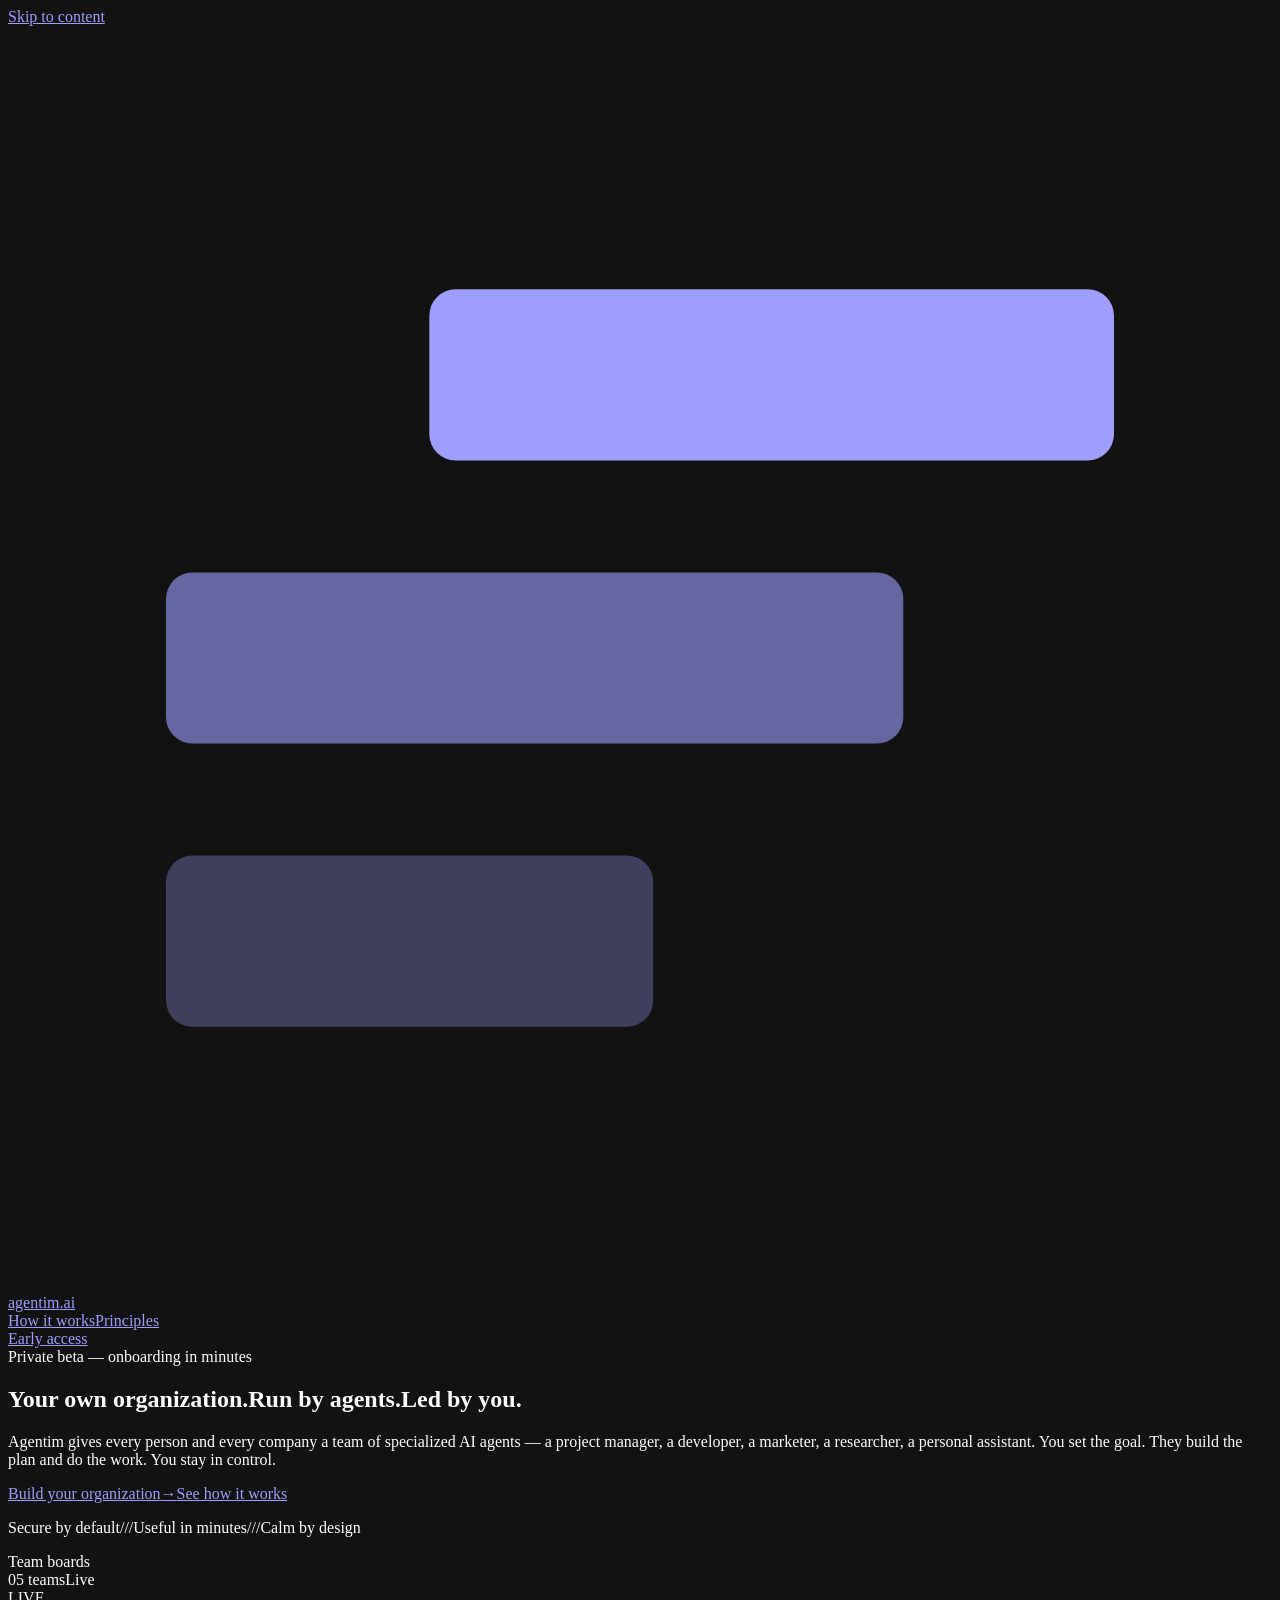
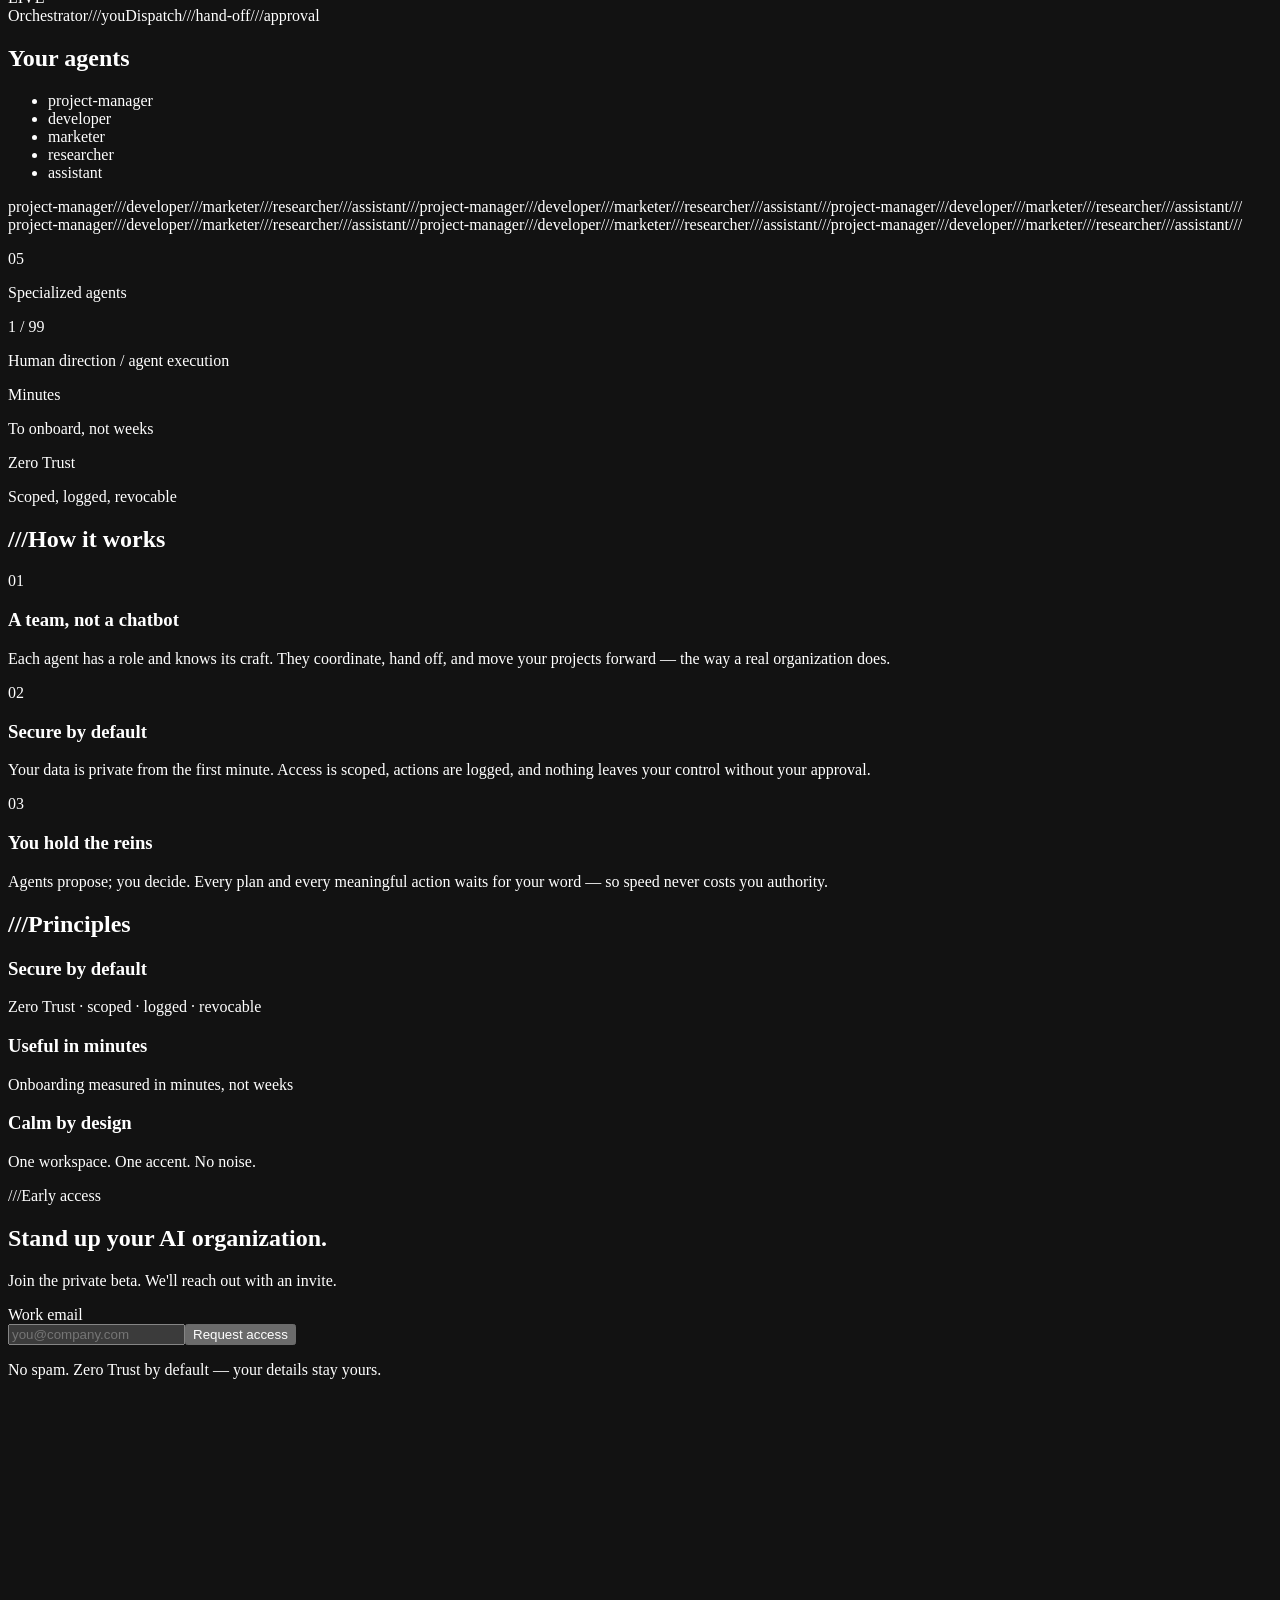
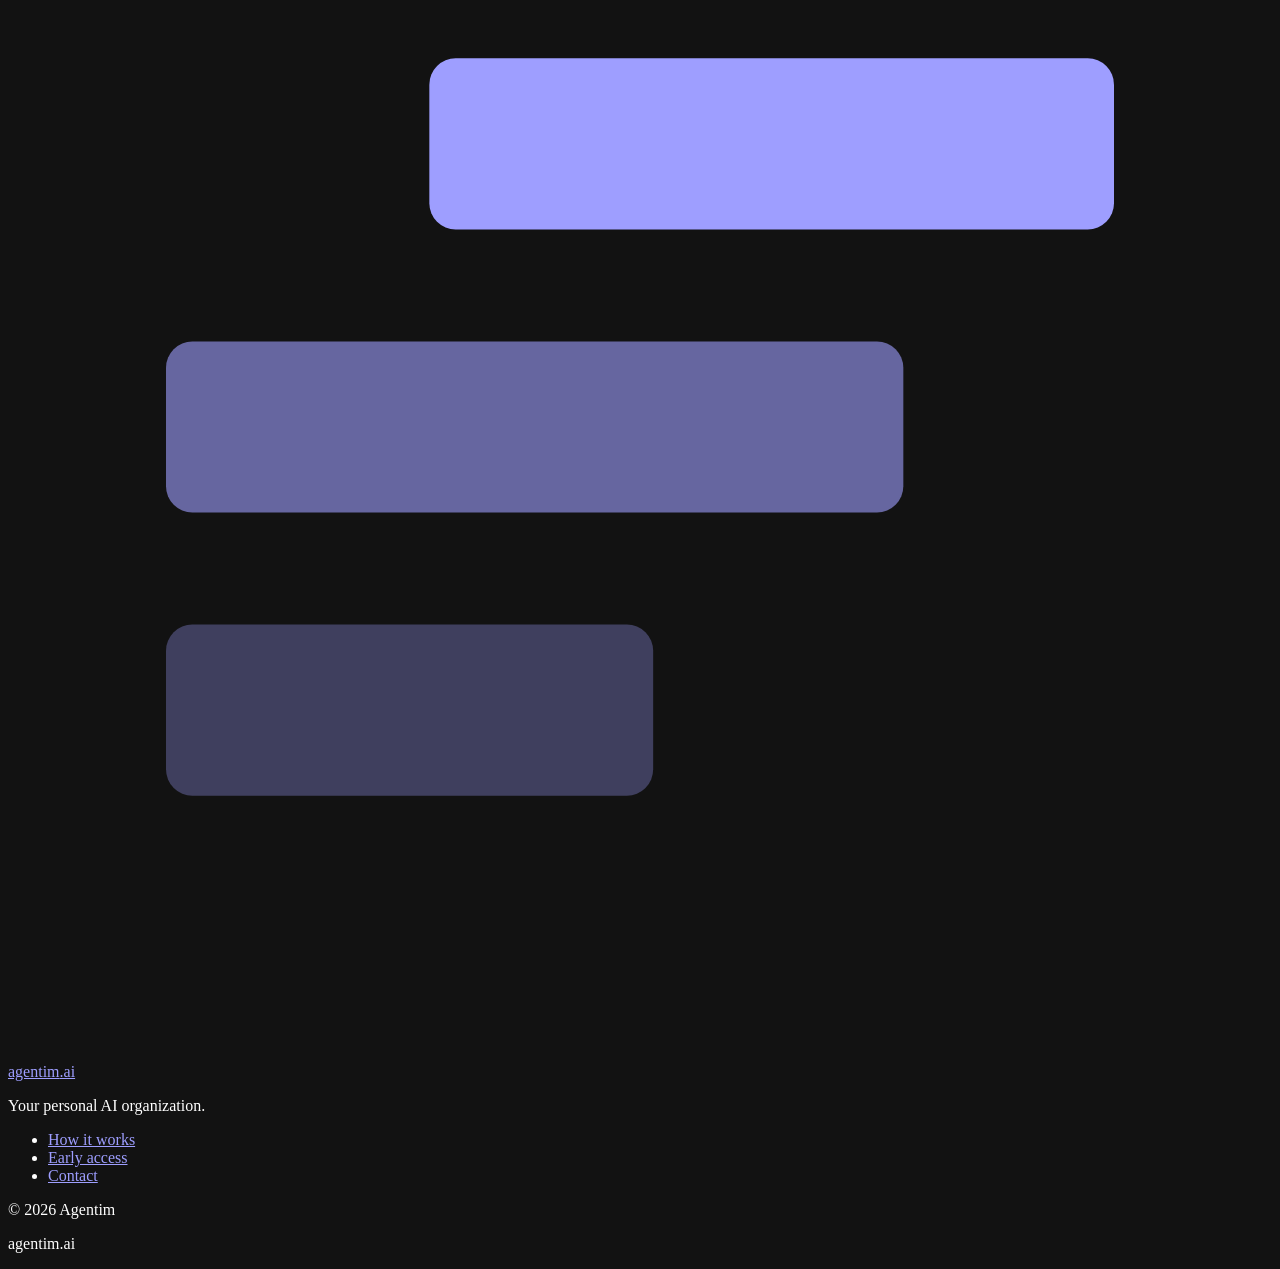
==== commit 99ba9203: "Integrate team-boards as hero + monochrome site; add '100% success' finale banner" ====
--- a/index.html
+++ b/index.html
@@ -1 +1 @@
-<!DOCTYPE html><html lang="en"><head><meta charSet="utf-8"/><link rel="preconnect" href="/" crossorigin=""/><meta name="viewport" content="width=device-width, initial-scale=1"/><link rel="stylesheet" href="/agentim-site/_next/static/chunks/36iixhlzqpncm.css" data-precedence="next"/><link rel="preload" as="script" fetchPriority="low" href="/agentim-site/_next/static/chunks/1jq4o6yq14o4c.js"/><script src="/agentim-site/_next/static/chunks/1tbhs3yicfy6x.js" async=""></script><script src="/agentim-site/_next/static/chunks/3hdj40qmts5sf.js" async=""></script><script src="/agentim-site/_next/static/chunks/turbopack-02ebvvabtyusy.js" async=""></script><script src="/agentim-site/_next/static/chunks/158myu8e_yme3.js" async=""></script><script src="/agentim-site/_next/static/chunks/0twvghfe6aecp.js" async=""></script><meta name="theme-color" content="#0a0a0a"/><meta name="color-scheme" content="dark"/><title>Agentim — Your personal AI organization</title><meta name="description" content="Stand up a team of specialized AI agents in minutes — secure by default, calm by design."/><meta name="application-name" content="Agentim"/><meta name="keywords" content="AI agents,AI organization,agent team,Zero Trust,Agentim"/><meta property="og:title" content="Agentim — Your personal AI organization"/><meta property="og:description" content="Stand up a team of specialized AI agents in minutes — secure by default, calm by design."/><meta property="og:url" content="https://mike-agentim-ai.github.io/agentim-site/"/><meta property="og:site_name" content="Agentim"/><meta property="og:type" content="website"/><meta name="twitter:card" content="summary_large_image"/><meta name="twitter:title" content="Agentim — Your personal AI organization"/><meta name="twitter:description" content="Stand up a team of specialized AI agents in minutes — secure by default, calm by design."/><link rel="icon" href="/agentim-site/icon.svg?icon.0w7rhcw3sp2yz.svg" sizes="any" type="image/svg+xml"/><script src="/agentim-site/_next/static/chunks/0cz1d0mv5g_q7.js" noModule=""></script></head><body class="min-h-dvh bg-bg antialiased"><div hidden=""><!--$--><!--/$--></div><div class="flex min-h-dvh flex-col"><a href="#how-it-works" class="sr-only focus:not-sr-only focus:absolute focus:top-3 focus:left-3 focus:z-60 focus:rounded-sm focus:border focus:border-hairline focus:bg-surface focus:px-4 focus:py-2 focus:text-sm focus:text-fg">Skip to content</a><header class="sticky top-0 z-50 w-full border-b transition-colors duration-200 ease-[var(--ease-standard)] border-transparent bg-transparent"><div class="container-page flex h-14 items-center justify-between gap-6 sm:h-16"><a href="#top" class="text-[1rem]" aria-label="Agentim — home"><span class="inline-flex items-center gap-2 leading-none select-none"><svg viewBox="0 0 24 24" fill="none" aria-hidden="true" class="size-[1.1em] text-fg"><rect x="3" y="5" width="3.25" height="3.25" rx="0.5" fill="var(--accent)"></rect><rect x="8" y="5" width="13" height="3.25" rx="0.5" fill="currentColor"></rect><rect x="3" y="10.375" width="14" height="3.25" rx="0.5" fill="currentColor" opacity="0.6"></rect><rect x="3" y="15.75" width="9.25" height="3.25" rx="0.5" fill="currentColor" opacity="0.32"></rect></svg><span class="font-medium tracking-[-0.03em] text-fg">agentim<span class="text-muted">.ai</span></span></span></a><nav aria-label="Primary" class="hidden items-center gap-7 md:flex"><a href="#how-it-works" class="mono-label text-tertiary transition-colors duration-150 ease-[var(--ease-standard)] hover:text-fg">How it works</a><a href="#principles" class="mono-label text-tertiary transition-colors duration-150 ease-[var(--ease-standard)] hover:text-fg">Principles</a></nav><a href="#early-access" data-slot="button" class="inline-flex items-center justify-center gap-2 whitespace-nowrap font-medium select-none transition-[background-color,border-color,color] duration-150 ease-[var(--ease-standard)] outline-none focus-visible:shadow-[var(--focus-ring)] disabled:pointer-events-none disabled:opacity-50 [&amp;_svg]:pointer-events-none [&amp;_svg]:shrink-0 border border-hairline text-secondary hover:border-accent hover:text-fg h-8 rounded-sm px-3 text-sm mono-label">Early access</a></div></header><main class="flex-1"><section id="top" class="relative"><div class="container-page pt-14 pb-16 sm:pt-20 sm:pb-20"><div class="reveal inline-flex items-center gap-2.5 rounded-sm border border-hairline px-2.5 py-1.5" style="--reveal-delay:0ms"><span aria-hidden="true" class="size-1.5 shrink-0 animate-blink bg-accent"></span><span class="font-mono text-[0.625rem] leading-none font-medium tracking-[0.11em] text-tertiary uppercase sm:text-[0.6875rem] sm:tracking-[0.16em]">Private beta — onboarding in minutes</span></div><h1 class="reveal text-display mt-8 max-w-[24ch] text-fg" style="--reveal-delay:60ms"><span class="block">Your own organization.</span><span class="block">Run by agents.</span><span class="block">Led by<!-- --> <span class="text-accent">you.</span></span></h1><p class="reveal text-lead mt-7 max-w-[62ch] text-tertiary" style="--reveal-delay:120ms">Agentim gives every person and every company a team of specialized AI agents — a project manager, a developer, a marketer, a researcher, a personal assistant. You set the goal. They build the plan and do the work. You stay in control.</p><div class="reveal mt-10 flex flex-col gap-3 sm:flex-row sm:items-center" style="--reveal-delay:180ms"><a href="#early-access" data-slot="button" class="inline-flex items-center justify-center gap-2 whitespace-nowrap font-medium select-none transition-[background-color,border-color,color] duration-150 ease-[var(--ease-standard)] outline-none focus-visible:shadow-[var(--focus-ring)] disabled:pointer-events-none disabled:opacity-50 [&amp;_svg]:pointer-events-none [&amp;_svg]:shrink-0 bg-fg text-bg hover:bg-secondary h-11 rounded-sm px-5 text-sm sm:h-12 sm:px-6">Build your organization<span aria-hidden="true" class="font-mono text-[0.8125rem]">→</span></a><a href="#how-it-works" data-slot="button" class="inline-flex items-center justify-center gap-2 whitespace-nowrap font-medium select-none transition-[background-color,border-color,color] duration-150 ease-[var(--ease-standard)] outline-none focus-visible:shadow-[var(--focus-ring)] disabled:pointer-events-none disabled:opacity-50 [&amp;_svg]:pointer-events-none [&amp;_svg]:shrink-0 border border-hairline text-secondary hover:border-accent hover:text-fg h-11 rounded-sm px-5 text-sm sm:h-12 sm:px-6">See how it works</a></div><p class="reveal mt-8 flex flex-wrap items-center gap-y-1 font-mono text-xs text-tertiary" style="--reveal-delay:240ms"><span class="flex items-center">Secure by default</span><span class="flex items-center"><span aria-hidden="true" class="px-3 text-faint">///</span>Useful in minutes</span><span class="flex items-center"><span aria-hidden="true" class="px-3 text-faint">///</span>Calm by design</span></p></div><div class="container-page pb-20 sm:pb-24"><div class="reveal overflow-hidden rounded-lg border border-hairline bg-deep" style="--reveal-delay:300ms"><div class="flex items-center justify-between gap-4 border-b border-hairline px-4 py-2.5"><span class="mono-label text-tertiary">Agent network</span><div class="flex items-center gap-5"><span class="mono-label hidden text-muted sm:inline">17<!-- --> nodes</span><span class="mono-label flex items-center gap-2 text-muted"><span aria-hidden="true" class="size-1.5 shrink-0 animate-blink bg-accent"></span>Live</span></div></div><div class="h-[340px] sm:h-[420px] lg:h-[480px]"><div class="relative isolate h-full w-full" aria-hidden="true"><canvas class="block h-full w-full"></canvas><div class="pointer-events-none absolute inset-0"><div class="absolute top-0 left-0 leading-tight whitespace-nowrap"><div class="font-mono text-[0.5625rem] font-medium tracking-[0.02em] text-fg sm:text-[0.625rem]">orchestrator</div><div class="font-mono text-[0.5rem] tracking-[0.02em] text-muted sm:text-[0.5625rem]">core</div></div><div class="absolute top-0 left-0 leading-tight whitespace-nowrap"><div class="font-mono text-[0.5625rem] font-medium tracking-[0.02em] text-fg sm:text-[0.625rem]">project-manager</div><div class="font-mono text-[0.5rem] tracking-[0.02em] text-muted sm:text-[0.5625rem]">planning</div></div><div class="absolute top-0 left-0 leading-tight whitespace-nowrap"><div class="font-mono text-[0.5625rem] font-medium tracking-[0.02em] text-fg sm:text-[0.625rem]">developer</div><div class="font-mono text-[0.5rem] tracking-[0.02em] text-muted sm:text-[0.5625rem]">code</div></div><div class="absolute top-0 left-0 leading-tight whitespace-nowrap"><div class="font-mono text-[0.5625rem] font-medium tracking-[0.02em] text-fg sm:text-[0.625rem]">marketer</div><div class="font-mono text-[0.5rem] tracking-[0.02em] text-muted sm:text-[0.5625rem]">growth</div></div><div class="absolute top-0 left-0 leading-tight whitespace-nowrap"><div class="font-mono text-[0.5625rem] font-medium tracking-[0.02em] text-fg sm:text-[0.625rem]">researcher</div><div class="font-mono text-[0.5rem] tracking-[0.02em] text-muted sm:text-[0.5625rem]">retrieval</div></div><div class="absolute top-0 left-0 leading-tight whitespace-nowrap"><div class="font-mono text-[0.5625rem] font-medium tracking-[0.02em] text-fg sm:text-[0.625rem]">assistant</div><div class="font-mono text-[0.5rem] tracking-[0.02em] text-muted sm:text-[0.5625rem]">ops</div></div><div class="absolute top-0 left-0 leading-tight whitespace-nowrap"><div class="font-mono text-[0.5625rem] font-medium tracking-[0.02em] text-fg sm:text-[0.625rem]">customers</div><div class="font-mono text-[0.5rem] tracking-[0.02em] text-muted sm:text-[0.5625rem]">inbound</div></div><div class="absolute top-0 left-0 leading-tight whitespace-nowrap"><div class="font-mono text-[0.5625rem] font-medium tracking-[0.02em] text-fg sm:text-[0.625rem]">webhook</div><div class="font-mono text-[0.5rem] tracking-[0.02em] text-muted sm:text-[0.5625rem]">egress</div></div><div class="absolute top-0 left-0 leading-tight whitespace-nowrap"><div class="font-mono text-[0.5625rem] font-medium tracking-[0.02em] text-fg sm:text-[0.625rem]">audit-log</div><div class="font-mono text-[0.5rem] tracking-[0.02em] text-muted sm:text-[0.5625rem]">security</div></div><div class="absolute top-0 left-0 leading-tight whitespace-nowrap"><div class="font-mono text-[0.5625rem] font-medium tracking-[0.02em] text-fg sm:text-[0.625rem]">github</div><div class="font-mono text-[0.5rem] tracking-[0.02em] text-muted sm:text-[0.5625rem]">vcs</div></div><div class="absolute top-0 left-0 leading-tight whitespace-nowrap"><div class="font-mono text-[0.5625rem] font-medium tracking-[0.02em] text-fg sm:text-[0.625rem]">llm-gateway</div><div class="font-mono text-[0.5rem] tracking-[0.02em] text-muted sm:text-[0.5625rem]">inference</div></div><div class="absolute top-0 left-0 leading-tight whitespace-nowrap"><div class="font-mono text-[0.5625rem] font-medium tracking-[0.02em] text-fg sm:text-[0.625rem]">stripe</div><div class="font-mono text-[0.5rem] tracking-[0.02em] text-muted sm:text-[0.5625rem]">billing</div></div><div class="absolute top-0 left-0 leading-tight whitespace-nowrap"><div class="font-mono text-[0.5625rem] font-medium tracking-[0.02em] text-fg sm:text-[0.625rem]">analytics</div><div class="font-mono text-[0.5rem] tracking-[0.02em] text-muted sm:text-[0.5625rem]">telemetry</div></div><div class="absolute top-0 left-0 leading-tight whitespace-nowrap"><div class="font-mono text-[0.5625rem] font-medium tracking-[0.02em] text-fg sm:text-[0.625rem]">vector-db</div><div class="font-mono text-[0.5rem] tracking-[0.02em] text-muted sm:text-[0.5625rem]">memory</div></div><div class="absolute top-0 left-0 leading-tight whitespace-nowrap"><div class="font-mono text-[0.5625rem] font-medium tracking-[0.02em] text-fg sm:text-[0.625rem]">zendesk</div><div class="font-mono text-[0.5rem] tracking-[0.02em] text-muted sm:text-[0.5625rem]">integration</div></div><div class="absolute top-0 left-0 leading-tight whitespace-nowrap"><div class="font-mono text-[0.5625rem] font-medium tracking-[0.02em] text-fg sm:text-[0.625rem]">whatsapp</div><div class="font-mono text-[0.5rem] tracking-[0.02em] text-muted sm:text-[0.5625rem]">channel</div></div><div class="absolute top-0 left-0 leading-tight whitespace-nowrap"><div class="font-mono text-[0.5625rem] font-medium tracking-[0.02em] text-fg sm:text-[0.625rem]">slack</div><div class="font-mono text-[0.5rem] tracking-[0.02em] text-muted sm:text-[0.5625rem]">channel</div></div></div></div></div><div class="flex items-center justify-between gap-4 border-t border-hairline px-4 py-2.5"><span class="mono-label text-muted">Orchestrator<span aria-hidden="true" class="mx-2">///</span>you</span><span class="mono-label hidden text-faint sm:inline">Dispatch<span aria-hidden="true" class="mx-2">///</span>hand-off<span aria-hidden="true" class="mx-2">///</span>approval</span></div></div></div></section><div class="border-y border-hairline"><h2 class="sr-only">Your agents</h2><ul class="sr-only"><li>project-manager</li><li>developer</li><li>marketer</li><li>researcher</li><li>assistant</li></ul><div class="marquee-mask overflow-hidden py-4" aria-hidden="true"><div class="flex w-max animate-marquee items-center"><div class="flex shrink-0 items-center"><span class="flex items-center font-mono text-xs tracking-[0.04em] text-muted"><span class="px-6 whitespace-nowrap sm:px-8">project-manager</span><span aria-hidden="true" class="text-faint">///</span></span><span class="flex items-center font-mono text-xs tracking-[0.04em] text-muted"><span class="px-6 whitespace-nowrap sm:px-8">developer</span><span aria-hidden="true" class="text-faint">///</span></span><span class="flex items-center font-mono text-xs tracking-[0.04em] text-muted"><span class="px-6 whitespace-nowrap sm:px-8">marketer</span><span aria-hidden="true" class="text-faint">///</span></span><span class="flex items-center font-mono text-xs tracking-[0.04em] text-muted"><span class="px-6 whitespace-nowrap sm:px-8">researcher</span><span aria-hidden="true" class="text-faint">///</span></span><span class="flex items-center font-mono text-xs tracking-[0.04em] text-muted"><span class="px-6 whitespace-nowrap sm:px-8">assistant</span><span aria-hidden="true" class="text-faint">///</span></span><span class="flex items-center font-mono text-xs tracking-[0.04em] text-muted"><span class="px-6 whitespace-nowrap sm:px-8">project-manager</span><span aria-hidden="true" class="text-faint">///</span></span><span class="flex items-center font-mono text-xs tracking-[0.04em] text-muted"><span class="px-6 whitespace-nowrap sm:px-8">developer</span><span aria-hidden="true" class="text-faint">///</span></span><span class="flex items-center font-mono text-xs tracking-[0.04em] text-muted"><span class="px-6 whitespace-nowrap sm:px-8">marketer</span><span aria-hidden="true" class="text-faint">///</span></span><span class="flex items-center font-mono text-xs tracking-[0.04em] text-muted"><span class="px-6 whitespace-nowrap sm:px-8">researcher</span><span aria-hidden="true" class="text-faint">///</span></span><span class="flex items-center font-mono text-xs tracking-[0.04em] text-muted"><span class="px-6 whitespace-nowrap sm:px-8">assistant</span><span aria-hidden="true" class="text-faint">///</span></span><span class="flex items-center font-mono text-xs tracking-[0.04em] text-muted"><span class="px-6 whitespace-nowrap sm:px-8">project-manager</span><span aria-hidden="true" class="text-faint">///</span></span><span class="flex items-center font-mono text-xs tracking-[0.04em] text-muted"><span class="px-6 whitespace-nowrap sm:px-8">developer</span><span aria-hidden="true" class="text-faint">///</span></span><span class="flex items-center font-mono text-xs tracking-[0.04em] text-muted"><span class="px-6 whitespace-nowrap sm:px-8">marketer</span><span aria-hidden="true" class="text-faint">///</span></span><span class="flex items-center font-mono text-xs tracking-[0.04em] text-muted"><span class="px-6 whitespace-nowrap sm:px-8">researcher</span><span aria-hidden="true" class="text-faint">///</span></span><span class="flex items-center font-mono text-xs tracking-[0.04em] text-muted"><span class="px-6 whitespace-nowrap sm:px-8">assistant</span><span aria-hidden="true" class="text-faint">///</span></span></div><div class="flex shrink-0 items-center"><span class="flex items-center font-mono text-xs tracking-[0.04em] text-muted"><span class="px-6 whitespace-nowrap sm:px-8">project-manager</span><span aria-hidden="true" class="text-faint">///</span></span><span class="flex items-center font-mono text-xs tracking-[0.04em] text-muted"><span class="px-6 whitespace-nowrap sm:px-8">developer</span><span aria-hidden="true" class="text-faint">///</span></span><span class="flex items-center font-mono text-xs tracking-[0.04em] text-muted"><span class="px-6 whitespace-nowrap sm:px-8">marketer</span><span aria-hidden="true" class="text-faint">///</span></span><span class="flex items-center font-mono text-xs tracking-[0.04em] text-muted"><span class="px-6 whitespace-nowrap sm:px-8">researcher</span><span aria-hidden="true" class="text-faint">///</span></span><span class="flex items-center font-mono text-xs tracking-[0.04em] text-muted"><span class="px-6 whitespace-nowrap sm:px-8">assistant</span><span aria-hidden="true" class="text-faint">///</span></span><span class="flex items-center font-mono text-xs tracking-[0.04em] text-muted"><span class="px-6 whitespace-nowrap sm:px-8">project-manager</span><span aria-hidden="true" class="text-faint">///</span></span><span class="flex items-center font-mono text-xs tracking-[0.04em] text-muted"><span class="px-6 whitespace-nowrap sm:px-8">developer</span><span aria-hidden="true" class="text-faint">///</span></span><span class="flex items-center font-mono text-xs tracking-[0.04em] text-muted"><span class="px-6 whitespace-nowrap sm:px-8">marketer</span><span aria-hidden="true" class="text-faint">///</span></span><span class="flex items-center font-mono text-xs tracking-[0.04em] text-muted"><span class="px-6 whitespace-nowrap sm:px-8">researcher</span><span aria-hidden="true" class="text-faint">///</span></span><span class="flex items-center font-mono text-xs tracking-[0.04em] text-muted"><span class="px-6 whitespace-nowrap sm:px-8">assistant</span><span aria-hidden="true" class="text-faint">///</span></span><span class="flex items-center font-mono text-xs tracking-[0.04em] text-muted"><span class="px-6 whitespace-nowrap sm:px-8">project-manager</span><span aria-hidden="true" class="text-faint">///</span></span><span class="flex items-center font-mono text-xs tracking-[0.04em] text-muted"><span class="px-6 whitespace-nowrap sm:px-8">developer</span><span aria-hidden="true" class="text-faint">///</span></span><span class="flex items-center font-mono text-xs tracking-[0.04em] text-muted"><span class="px-6 whitespace-nowrap sm:px-8">marketer</span><span aria-hidden="true" class="text-faint">///</span></span><span class="flex items-center font-mono text-xs tracking-[0.04em] text-muted"><span class="px-6 whitespace-nowrap sm:px-8">researcher</span><span aria-hidden="true" class="text-faint">///</span></span><span class="flex items-center font-mono text-xs tracking-[0.04em] text-muted"><span class="px-6 whitespace-nowrap sm:px-8">assistant</span><span aria-hidden="true" class="text-faint">///</span></span></div></div></div></div><div class="container-page"><div class="grid grid-cols-2 md:grid-cols-4"><div class="px-5 py-7 sm:px-6 sm:py-8 border-hairline border-r border-b md:border-b-0 md:border-r"><p class="font-mono text-[1.125rem] leading-none tracking-[-0.03em] text-fg tabular-nums sm:text-[1.25rem]">05</p><p class="mt-3.5 font-mono text-[0.6875rem] leading-[1.55] font-medium tracking-[0.13em] text-tertiary uppercase">Specialized agents</p></div><div class="px-5 py-7 sm:px-6 sm:py-8 border-hairline border-b md:border-b-0 md:border-r"><p class="font-mono text-[1.125rem] leading-none tracking-[-0.03em] text-fg tabular-nums sm:text-[1.25rem]">1 / 99</p><p class="mt-3.5 font-mono text-[0.6875rem] leading-[1.55] font-medium tracking-[0.13em] text-tertiary uppercase">Human direction / agent execution</p></div><div class="px-5 py-7 sm:px-6 sm:py-8 border-hairline border-r md:border-b-0 md:border-r"><p class="font-mono text-[1.125rem] leading-none tracking-[-0.03em] text-fg tabular-nums sm:text-[1.25rem]">Minutes</p><p class="mt-3.5 font-mono text-[0.6875rem] leading-[1.55] font-medium tracking-[0.13em] text-tertiary uppercase">To onboard, not weeks</p></div><div class="px-5 py-7 sm:px-6 sm:py-8 border-hairline md:border-b-0 md:border-r-0"><p class="font-mono text-[1.125rem] leading-none tracking-[-0.03em] text-fg tabular-nums sm:text-[1.25rem]">Zero Trust</p><p class="mt-3.5 font-mono text-[0.6875rem] leading-[1.55] font-medium tracking-[0.13em] text-tertiary uppercase">Scoped, logged, revocable</p></div></div></div><section id="how-it-works" class="scroll-mt-20 border-t border-hairline"><div class="container-page py-20 sm:py-28"><h2 class="mono-label text-tertiary"><span aria-hidden="true" class="mr-2 text-faint">///</span>How it works</h2><div class="mt-12 sm:mt-14"><div class="group grid gap-x-10 gap-y-4 border-t border-hairline py-9 last:border-b sm:py-11 md:grid-cols-[6rem_minmax(0,18rem)_1fr] md:items-baseline"><span class="step-index transition-colors duration-200 ease-[var(--ease-standard)] group-hover:text-accent">01</span><h3 class="text-h3 font-medium tracking-[-0.02em] text-fg">A team, not a chatbot</h3><p class="max-w-[58ch] text-tertiary">Each agent has a role and knows its craft. They coordinate, hand off, and move your projects forward — the way a real organization does.</p></div><div class="group grid gap-x-10 gap-y-4 border-t border-hairline py-9 last:border-b sm:py-11 md:grid-cols-[6rem_minmax(0,18rem)_1fr] md:items-baseline"><span class="step-index transition-colors duration-200 ease-[var(--ease-standard)] group-hover:text-accent">02</span><h3 class="text-h3 font-medium tracking-[-0.02em] text-fg">Secure by default</h3><p class="max-w-[58ch] text-tertiary">Your data is private from the first minute. Access is scoped, actions are logged, and nothing leaves your control without your approval.</p></div><div class="group grid gap-x-10 gap-y-4 border-t border-hairline py-9 last:border-b sm:py-11 md:grid-cols-[6rem_minmax(0,18rem)_1fr] md:items-baseline"><span class="step-index transition-colors duration-200 ease-[var(--ease-standard)] group-hover:text-accent">03</span><h3 class="text-h3 font-medium tracking-[-0.02em] text-fg">You hold the reins</h3><p class="max-w-[58ch] text-tertiary">Agents propose; you decide. Every plan and every meaningful action waits for your word — so speed never costs you authority.</p></div></div></div></section><section id="principles" class="scroll-mt-20 border-t border-hairline"><div class="container-page py-20 sm:py-28"><h2 class="mono-label text-tertiary"><span aria-hidden="true" class="mr-2 text-faint">///</span>Principles</h2><div class="mt-12 grid border border-hairline sm:mt-14 sm:grid-cols-3"><div class="group bg-bg p-6 transition-colors duration-200 ease-[var(--ease-standard)] hover:bg-surface sm:p-7 border-b border-hairline sm:border-b-0 sm:border-r"><span aria-hidden="true" class="block size-1.5 bg-faint transition-colors duration-200 ease-[var(--ease-standard)] group-hover:bg-accent"></span><h3 class="mt-6 text-[0.9375rem] font-medium tracking-[-0.01em] text-fg">Secure by default</h3><p class="mt-2.5 font-mono text-xs leading-5 text-tertiary">Zero Trust · scoped · logged · revocable</p></div><div class="group bg-bg p-6 transition-colors duration-200 ease-[var(--ease-standard)] hover:bg-surface sm:p-7 border-b border-hairline sm:border-b-0 sm:border-r"><span aria-hidden="true" class="block size-1.5 bg-faint transition-colors duration-200 ease-[var(--ease-standard)] group-hover:bg-accent"></span><h3 class="mt-6 text-[0.9375rem] font-medium tracking-[-0.01em] text-fg">Useful in minutes</h3><p class="mt-2.5 font-mono text-xs leading-5 text-tertiary">Onboarding measured in minutes, not weeks</p></div><div class="group bg-bg p-6 transition-colors duration-200 ease-[var(--ease-standard)] hover:bg-surface sm:p-7"><span aria-hidden="true" class="block size-1.5 bg-faint transition-colors duration-200 ease-[var(--ease-standard)] group-hover:bg-accent"></span><h3 class="mt-6 text-[0.9375rem] font-medium tracking-[-0.01em] text-fg">Calm by design</h3><p class="mt-2.5 font-mono text-xs leading-5 text-tertiary">One workspace. One accent. No noise.</p></div></div></div></section><section id="early-access" class="scroll-mt-20 border-t border-hairline bg-deep"><div class="container-page py-20 sm:py-28"><div class="grid gap-12 md:grid-cols-2 md:items-start md:gap-16"><div><p class="mono-label text-tertiary"><span aria-hidden="true" class="mr-2 text-faint">///</span>Early access</p><h2 class="text-h2 mt-8 max-w-[22ch] text-fg">Stand up your AI organization.</h2><p class="text-lead mt-5 max-w-[44ch] text-tertiary">Join the private beta. We&#x27;ll reach out with an invite.</p></div><div class="border border-hairline bg-bg p-6 sm:p-8"><form noValidate=""><label for="_R_1javb_" class="mono-label block text-tertiary">Work email</label><div class="mt-4 flex flex-col gap-3 sm:flex-row"><input type="email" data-slot="input" class="flex h-11 w-full min-w-0 rounded-sm border border-hairline bg-bg px-3.5 py-2 sm:h-12 text-fg placeholder:text-faint transition-colors duration-150 ease-[var(--ease-standard)] outline-none hover:border-hairline-strong focus-visible:border-accent focus-visible:shadow-none aria-invalid:border-accent disabled:cursor-not-allowed disabled:opacity-50" id="_R_1javb_" inputMode="email" autoComplete="email" placeholder="you@company.com" name="email" value=""/><button data-slot="button" class="inline-flex items-center justify-center gap-2 whitespace-nowrap font-medium select-none transition-[background-color,border-color,color] duration-150 ease-[var(--ease-standard)] outline-none focus-visible:shadow-[var(--focus-ring)] disabled:pointer-events-none disabled:opacity-50 [&amp;_svg]:pointer-events-none [&amp;_svg]:shrink-0 bg-fg text-bg hover:bg-secondary h-11 rounded-sm px-5 text-sm sm:h-12 sm:px-6 shrink-0" type="submit">Request access</button></div></form><div id="_R_1javb_-message" role="status" aria-live="polite" class="mt-4 min-h-5"></div><div class="mt-6 border-t border-hairline pt-5"><p class="font-mono text-xs leading-5 text-muted">No spam. Zero Trust by default — your details stay yours.</p></div></div></div></div></section></main><footer class="border-t border-hairline bg-deep"><div class="container-page flex flex-col gap-8 py-12 md:flex-row md:items-center md:justify-between md:gap-6"><div class="flex flex-col gap-3"><a href="#top" class="w-fit text-[1rem]" aria-label="Agentim — home"><span class="inline-flex items-center gap-2 leading-none select-none"><svg viewBox="0 0 24 24" fill="none" aria-hidden="true" class="size-[1.1em] text-fg"><rect x="3" y="5" width="3.25" height="3.25" rx="0.5" fill="var(--accent)"></rect><rect x="8" y="5" width="13" height="3.25" rx="0.5" fill="currentColor"></rect><rect x="3" y="10.375" width="14" height="3.25" rx="0.5" fill="currentColor" opacity="0.6"></rect><rect x="3" y="15.75" width="9.25" height="3.25" rx="0.5" fill="currentColor" opacity="0.32"></rect></svg><span class="font-medium tracking-[-0.03em] text-fg">agentim<span class="text-muted">.ai</span></span></span></a><p class="font-mono text-xs text-muted">Your personal AI organization.</p></div><nav aria-label="Footer"><ul class="flex flex-wrap items-center gap-x-7 gap-y-3"><li><a href="#how-it-works" class="mono-label text-tertiary transition-colors duration-150 ease-[var(--ease-standard)] hover:text-fg">How it works</a></li><li><a href="#early-access" class="mono-label text-tertiary transition-colors duration-150 ease-[var(--ease-standard)] hover:text-fg">Early access</a></li><li><a href="mailto:hello@agentim.ai" class="mono-label text-tertiary transition-colors duration-150 ease-[var(--ease-standard)] hover:text-fg">Contact</a></li></ul></nav></div><div class="border-t border-hairline"><div class="container-page flex flex-col items-start justify-between gap-2 py-6 sm:flex-row sm:items-center"><p class="font-mono text-xs text-muted">© 2026 Agentim</p><p class="flex items-center gap-2 font-mono text-xs text-muted"><span aria-hidden="true" class="size-1.5 bg-accent"></span>agentim.ai</p></div></div></footer></div><!--$--><!--/$--><script src="/agentim-site/_next/static/chunks/1jq4o6yq14o4c.js" id="_R_" async=""></script><script>(self.__next_f=self.__next_f||[]).push([0])</script><script>self.__next_f.push([1,"1:\"$Sreact.fragment\"\n2:I[39756,[\"/agentim-site/_next/static/chunks/158myu8e_yme3.js\"],\"default\"]\n3:I[37457,[\"/agentim-site/_next/static/chunks/158myu8e_yme3.js\"],\"default\"]\n4:I[73478,[\"/agentim-site/_next/static/chunks/158myu8e_yme3.js\",\"/agentim-site/_next/static/chunks/0twvghfe6aecp.js\"],\"SiteNav\"]\n11:I[68027,[\"/agentim-site/_next/static/chunks/158myu8e_yme3.js\"],\"default\",1]\n:HL[\"/agentim-site/_next/static/chunks/36iixhlzqpncm.css\",\"style\"]\n:HC[\"/\",\"\"]\n"])</script><script>self.__next_f.push([1,"0:{\"P\":null,\"c\":[\"\",\"\"],\"q\":\"\",\"i\":false,\"f\":[[[\"\",{\"children\":[\"__PAGE__\",{}]},\"$undefined\",\"$undefined\",16],[[\"$\",\"$1\",\"c\",{\"children\":[[[\"$\",\"link\",\"0\",{\"rel\":\"stylesheet\",\"href\":\"/agentim-site/_next/static/chunks/36iixhlzqpncm.css\",\"precedence\":\"next\",\"crossOrigin\":\"$undefined\",\"nonce\":\"$undefined\"}],[\"$\",\"script\",\"script-0\",{\"src\":\"/agentim-site/_next/static/chunks/158myu8e_yme3.js\",\"async\":true,\"nonce\":\"$undefined\"}]],[\"$\",\"html\",null,{\"lang\":\"en\",\"children\":[\"$\",\"body\",null,{\"className\":\"min-h-dvh bg-bg antialiased\",\"children\":[\"$\",\"$L2\",null,{\"parallelRouterKey\":\"children\",\"error\":\"$undefined\",\"errorStyles\":\"$undefined\",\"errorScripts\":\"$undefined\",\"template\":[\"$\",\"$L3\",null,{}],\"templateStyles\":\"$undefined\",\"templateScripts\":\"$undefined\",\"notFound\":[[\"$\",\"main\",null,{\"className\":\"flex min-h-dvh flex-col items-center justify-center gap-7 px-6 text-center\",\"children\":[[\"$\",\"span\",null,{\"className\":\"inline-flex items-center gap-2 select-none text-[1rem]\",\"children\":[[\"$\",\"svg\",null,{\"viewBox\":\"0 0 24 24\",\"fill\":\"none\",\"aria-hidden\":\"true\",\"className\":\"size-[1.1em] text-fg\",\"children\":[[\"$\",\"rect\",null,{\"x\":\"3\",\"y\":\"5\",\"width\":\"3.25\",\"height\":\"3.25\",\"rx\":\"0.5\",\"fill\":\"var(--accent)\"}],[\"$\",\"rect\",null,{\"x\":\"8\",\"y\":\"5\",\"width\":\"13\",\"height\":\"3.25\",\"rx\":\"0.5\",\"fill\":\"currentColor\"}],[\"$\",\"rect\",null,{\"x\":\"3\",\"y\":\"10.375\",\"width\":\"14\",\"height\":\"3.25\",\"rx\":\"0.5\",\"fill\":\"currentColor\",\"opacity\":\"0.6\"}],[\"$\",\"rect\",null,{\"x\":\"3\",\"y\":\"15.75\",\"width\":\"9.25\",\"height\":\"3.25\",\"rx\":\"0.5\",\"fill\":\"currentColor\",\"opacity\":\"0.32\"}]]}],[\"$\",\"span\",null,{\"className\":\"font-medium tracking-[-0.03em] text-fg\",\"children\":[\"agentim\",[\"$\",\"span\",null,{\"className\":\"text-muted\",\"children\":\".ai\"}]]}]]}],[\"$\",\"p\",null,{\"className\":\"mono-label text-faint\",\"children\":\"404\"}],[\"$\",\"h1\",null,{\"className\":\"text-h2 max-w-[20ch] text-balance text-fg\",\"children\":\"That page isn't here.\"}],[\"$\",\"p\",null,{\"className\":\"max-w-[46ch] text-pretty text-tertiary\",\"children\":\"Nothing was changed. Head back to the launch page.\"}],[\"$\",\"a\",null,{\"href\":\"/agentim-site/\",\"children\":\"Back to Agentim\",\"data-slot\":\"button\",\"className\":\"inline-flex items-center justify-center gap-2 whitespace-nowrap font-medium select-none transition-[background-color,border-color,color] duration-150 ease-[var(--ease-standard)] outline-none focus-visible:shadow-[var(--focus-ring)] disabled:pointer-events-none disabled:opacity-50 [\u0026_svg]:pointer-events-none [\u0026_svg]:shrink-0 border border-hairline text-secondary hover:border-accent hover:text-fg h-11 rounded-sm px-5 text-sm sm:h-12 sm:px-6\",\"ref\":null}]]}],[]],\"forbidden\":\"$undefined\",\"unauthorized\":\"$undefined\"}]}]}]]}],{\"children\":[[\"$\",\"$1\",\"c\",{\"children\":[[\"$\",\"div\",null,{\"className\":\"flex min-h-dvh flex-col\",\"children\":[[\"$\",\"a\",null,{\"href\":\"#how-it-works\",\"className\":\"sr-only focus:not-sr-only focus:absolute focus:top-3 focus:left-3 focus:z-60 focus:rounded-sm focus:border focus:border-hairline focus:bg-surface focus:px-4 focus:py-2 focus:text-sm focus:text-fg\",\"children\":\"Skip to content\"}],[\"$\",\"$L4\",null,{}],[\"$\",\"main\",null,{\"className\":\"flex-1\",\"children\":[[\"$\",\"section\",null,{\"id\":\"top\",\"className\":\"relative\",\"children\":[[\"$\",\"div\",null,{\"className\":\"container-page pt-14 pb-16 sm:pt-20 sm:pb-20\",\"children\":[[\"$\",\"div\",null,{\"className\":\"reveal inline-flex items-center gap-2.5 rounded-sm border border-hairline px-2.5 py-1.5\",\"style\":{\"--reveal-delay\":\"0ms\"},\"children\":[[\"$\",\"span\",null,{\"aria-hidden\":true,\"className\":\"size-1.5 shrink-0 animate-blink bg-accent\"}],[\"$\",\"span\",null,{\"className\":\"font-mono text-[0.625rem] leading-none font-medium tracking-[0.11em] text-tertiary uppercase sm:text-[0.6875rem] sm:tracking-[0.16em]\",\"children\":\"Private beta — onboarding in minutes\"}]]}],[\"$\",\"h1\",null,{\"className\":\"reveal text-display mt-8 max-w-[24ch] text-fg\",\"style\":{\"--reveal-delay\":\"60ms\"},\"children\":[[\"$\",\"span\",\"Your own organization.\",{\"className\":\"block\",\"children\":[\"Your own organization.\",null]}],[\"$\",\"span\",\"Run by agents.\",{\"className\":\"block\",\"children\":[\"Run by agents.\",null]}],[\"$\",\"span\",\"Led by\",{\"className\":\"block\",\"children\":[\"Led by\",[\" \",[\"$\",\"span\",null,{\"className\":\"text-accent\",\"children\":\"you.\"}]]]}]]}],[\"$\",\"p\",null,{\"className\":\"reveal text-lead mt-7 max-w-[62ch] text-tertiary\",\"style\":{\"--reveal-delay\":\"120ms\"},\"children\":\"Agentim gives every person and every company a team of specialized AI agents — a project manager, a developer, a marketer, a researcher, a personal assistant. You set the goal. They build the plan and do the work. You stay in control.\"}],\"$L5\",\"$L6\"]}],\"$L7\"]}],\"$L8\",\"$L9\",\"$La\",\"$Lb\",\"$Lc\"]}],\"$Ld\"]}],[\"$Le\"],\"$Lf\"]}],{},null,false,null]},null,false,null],\"$L10\",false]],\"m\":\"$undefined\",\"G\":[\"$11\",[\"$L12\"]],\"S\":true,\"h\":null,\"s\":\"$undefined\",\"l\":\"$undefined\",\"p\":\"$undefined\",\"d\":\"$undefined\",\"b\":\"e04keXiKwxkdpwzBcNfeW\"}\n"])</script><script>self.__next_f.push([1,"13:I[49475,[\"/agentim-site/_next/static/chunks/158myu8e_yme3.js\",\"/agentim-site/_next/static/chunks/0twvghfe6aecp.js\"],\"AgentNetwork\"]\n19:I[85632,[\"/agentim-site/_next/static/chunks/158myu8e_yme3.js\",\"/agentim-site/_next/static/chunks/0twvghfe6aecp.js\"],\"Waitlist\"]\n1a:I[97367,[\"/agentim-site/_next/static/chunks/158myu8e_yme3.js\"],\"OutletBoundary\"]\n1b:\"$Sreact.suspense\"\n1d:I[97367,[\"/agentim-site/_next/static/chunks/158myu8e_yme3.js\"],\"ViewportBoundary\"]\n1f:I[97367,[\"/agentim-site/_next/static/chunks/158myu8e_yme3.js\"],\"MetadataBoundary\"]\n5:[\"$\",\"div\",null,{\"className\":\"reveal mt-10 flex flex-col gap-3 sm:flex-row sm:items-center\",\"style\":{\"--reveal-delay\":\"180ms\"},\"children\":[[\"$\",\"a\",null,{\"href\":\"#early-access\",\"children\":[\"Build your organization\",[\"$\",\"span\",null,{\"aria-hidden\":true,\"className\":\"font-mono text-[0.8125rem]\",\"children\":\"→\"}]],\"data-slot\":\"button\",\"className\":\"inline-flex items-center justify-center gap-2 whitespace-nowrap font-medium select-none transition-[background-color,border-color,color] duration-150 ease-[var(--ease-standard)] outline-none focus-visible:shadow-[var(--focus-ring)] disabled:pointer-events-none disabled:opacity-50 [\u0026_svg]:pointer-events-none [\u0026_svg]:shrink-0 bg-fg text-bg hover:bg-secondary h-11 rounded-sm px-5 text-sm sm:h-12 sm:px-6\",\"ref\":null}],[\"$\",\"a\",null,{\"href\":\"#how-it-works\",\"children\":\"See how it works\",\"data-slot\":\"button\",\"className\":\"inline-flex items-center justify-center gap-2 whitespace-nowrap font-medium select-none transition-[background-color,border-color,color] duration-150 ease-[var(--ease-standard)] outline-none focus-visible:shadow-[var(--focus-ring)] disabled:pointer-events-none disabled:opacity-50 [\u0026_svg]:pointer-events-none [\u0026_svg]:shrink-0 border border-hairline text-secondary hover:border-accent hover:text-fg h-11 rounded-sm px-5 text-sm sm:h-12 sm:px-6\",\"ref\":null}]]}]\n6:[\"$\",\"p\",null,{\"className\":\"reveal mt-8 flex flex-wrap items-center gap-y-1 font-mono text-xs text-tertiary\",\"style\":{\"--reveal-delay\":\"240ms\"},\"children\":[[\"$\",\"span\",\"Secure by default\",{\"className\":\"flex items-center\",\"children\":[null,\"Secure by default\"]}],[\"$\",\"span\",\"Useful in minutes\",{\"className\":\"flex items-center\",\"children\":[[\"$\",\"span\",null,{\"aria-hidden\":true,\"className\":\"px-3 text-faint\",\"children\":\"///\"}],\"Useful in minutes\"]}],[\"$\",\"span\",\"Calm by design\",{\"className\":\"flex items-center\",\"children\":[[\"$\",\"span\",null,{\"aria-hidden\":true,\"className\":\"px-3 text-faint\",\"children\":\"///\"}],\"Calm by design\"]}]]}]\n"])</script><script>self.__next_f.push([1,"7:[\"$\",\"div\",null,{\"className\":\"container-page pb-20 sm:pb-24\",\"children\":[\"$\",\"div\",null,{\"className\":\"reveal overflow-hidden rounded-lg border border-hairline bg-deep\",\"style\":{\"--reveal-delay\":\"300ms\"},\"children\":[[\"$\",\"div\",null,{\"className\":\"flex items-center justify-between gap-4 border-b border-hairline px-4 py-2.5\",\"children\":[[\"$\",\"span\",null,{\"className\":\"mono-label text-tertiary\",\"children\":\"Agent network\"}],[\"$\",\"div\",null,{\"className\":\"flex items-center gap-5\",\"children\":[[\"$\",\"span\",null,{\"className\":\"mono-label hidden text-muted sm:inline\",\"children\":[\"17\",\" nodes\"]}],[\"$\",\"span\",null,{\"className\":\"mono-label flex items-center gap-2 text-muted\",\"children\":[[\"$\",\"span\",null,{\"aria-hidden\":true,\"className\":\"size-1.5 shrink-0 animate-blink bg-accent\"}],\"Live\"]}]]}]]}],[\"$\",\"div\",null,{\"className\":\"h-[340px] sm:h-[420px] lg:h-[480px]\",\"children\":[\"$\",\"$L13\",null,{}]}],[\"$\",\"div\",null,{\"className\":\"flex items-center justify-between gap-4 border-t border-hairline px-4 py-2.5\",\"children\":[[\"$\",\"span\",null,{\"className\":\"mono-label text-muted\",\"children\":[\"Orchestrator\",[\"$\",\"span\",null,{\"aria-hidden\":true,\"className\":\"mx-2\",\"children\":\"///\"}],\"you\"]}],[\"$\",\"span\",null,{\"className\":\"mono-label hidden text-faint sm:inline\",\"children\":[\"Dispatch\",[\"$\",\"span\",null,{\"aria-hidden\":true,\"className\":\"mx-2\",\"children\":\"///\"}],\"hand-off\",[\"$\",\"span\",null,{\"aria-hidden\":true,\"className\":\"mx-2\",\"children\":\"///\"}],\"approval\"]}]]}]]}]}]\n"])</script><script>self.__next_f.push([1,"8:[\"$\",\"div\",null,{\"className\":\"border-y border-hairline\",\"children\":[[\"$\",\"h2\",null,{\"className\":\"sr-only\",\"children\":\"Your agents\"}],[\"$\",\"ul\",null,{\"className\":\"sr-only\",\"children\":[[\"$\",\"li\",\"project-manager\",{\"children\":\"project-manager\"}],[\"$\",\"li\",\"developer\",{\"children\":\"developer\"}],[\"$\",\"li\",\"marketer\",{\"children\":\"marketer\"}],[\"$\",\"li\",\"researcher\",{\"children\":\"researcher\"}],[\"$\",\"li\",\"assistant\",{\"children\":\"assistant\"}]]}],[\"$\",\"div\",null,{\"className\":\"marquee-mask overflow-hidden py-4\",\"aria-hidden\":\"true\",\"children\":[\"$\",\"div\",null,{\"className\":\"flex w-max animate-marquee items-center\",\"children\":[[\"$\",\"div\",null,{\"className\":\"flex shrink-0 items-center\",\"children\":[[\"$\",\"span\",\"0-project-manager\",{\"className\":\"flex items-center font-mono text-xs tracking-[0.04em] text-muted\",\"children\":[[\"$\",\"span\",null,{\"className\":\"px-6 whitespace-nowrap sm:px-8\",\"children\":\"project-manager\"}],[\"$\",\"span\",null,{\"aria-hidden\":true,\"className\":\"text-faint\",\"children\":\"///\"}]]}],[\"$\",\"span\",\"0-developer\",{\"className\":\"flex items-center font-mono text-xs tracking-[0.04em] text-muted\",\"children\":[[\"$\",\"span\",null,{\"className\":\"px-6 whitespace-nowrap sm:px-8\",\"children\":\"developer\"}],[\"$\",\"span\",null,{\"aria-hidden\":true,\"className\":\"text-faint\",\"children\":\"///\"}]]}],[\"$\",\"span\",\"0-marketer\",{\"className\":\"flex items-center font-mono text-xs tracking-[0.04em] text-muted\",\"children\":[[\"$\",\"span\",null,{\"className\":\"px-6 whitespace-nowrap sm:px-8\",\"children\":\"marketer\"}],[\"$\",\"span\",null,{\"aria-hidden\":true,\"className\":\"text-faint\",\"children\":\"///\"}]]}],[\"$\",\"span\",\"0-researcher\",{\"className\":\"flex items-center font-mono text-xs tracking-[0.04em] text-muted\",\"children\":[[\"$\",\"span\",null,{\"className\":\"px-6 whitespace-nowrap sm:px-8\",\"children\":\"researcher\"}],[\"$\",\"span\",null,{\"aria-hidden\":true,\"className\":\"text-faint\",\"children\":\"///\"}]]}],[\"$\",\"span\",\"0-assistant\",{\"className\":\"flex items-center font-mono text-xs tracking-[0.04em] text-muted\",\"children\":[[\"$\",\"span\",null,{\"className\":\"px-6 whitespace-nowrap sm:px-8\",\"children\":\"assistant\"}],[\"$\",\"span\",null,{\"aria-hidden\":true,\"className\":\"text-faint\",\"children\":\"///\"}]]}],[\"$\",\"span\",\"1-project-manager\",{\"className\":\"flex items-center font-mono text-xs tracking-[0.04em] text-muted\",\"children\":[[\"$\",\"span\",null,{\"className\":\"px-6 whitespace-nowrap sm:px-8\",\"children\":\"project-manager\"}],[\"$\",\"span\",null,{\"aria-hidden\":true,\"className\":\"text-faint\",\"children\":\"///\"}]]}],[\"$\",\"span\",\"1-developer\",{\"className\":\"flex items-center font-mono text-xs tracking-[0.04em] text-muted\",\"children\":[[\"$\",\"span\",null,{\"className\":\"px-6 whitespace-nowrap sm:px-8\",\"children\":\"developer\"}],[\"$\",\"span\",null,{\"aria-hidden\":true,\"className\":\"text-faint\",\"children\":\"///\"}]]}],[\"$\",\"span\",\"1-marketer\",{\"className\":\"flex items-center font-mono text-xs tracking-[0.04em] text-muted\",\"children\":[[\"$\",\"span\",null,{\"className\":\"px-6 whitespace-nowrap sm:px-8\",\"children\":\"marketer\"}],[\"$\",\"span\",null,{\"aria-hidden\":true,\"className\":\"text-faint\",\"children\":\"///\"}]]}],[\"$\",\"span\",\"1-researcher\",{\"className\":\"flex items-center font-mono text-xs tracking-[0.04em] text-muted\",\"children\":[[\"$\",\"span\",null,{\"className\":\"px-6 whitespace-nowrap sm:px-8\",\"children\":\"researcher\"}],[\"$\",\"span\",null,{\"aria-hidden\":true,\"className\":\"text-faint\",\"children\":\"///\"}]]}],[\"$\",\"span\",\"1-assistant\",{\"className\":\"flex items-center font-mono text-xs tracking-[0.04em] text-muted\",\"children\":[[\"$\",\"span\",null,{\"className\":\"px-6 whitespace-nowrap sm:px-8\",\"children\":\"assistant\"}],[\"$\",\"span\",null,{\"aria-hidden\":true,\"className\":\"text-faint\",\"children\":\"///\"}]]}],[\"$\",\"span\",\"2-project-manager\",{\"className\":\"flex items-center font-mono text-xs tracking-[0.04em] text-muted\",\"children\":[[\"$\",\"span\",null,{\"className\":\"px-6 whitespace-nowrap sm:px-8\",\"children\":\"project-manager\"}],[\"$\",\"span\",null,{\"aria-hidden\":true,\"className\":\"text-faint\",\"children\":\"///\"}]]}],[\"$\",\"span\",\"2-developer\",{\"className\":\"flex items-center font-mono text-xs tracking-[0.04em] text-muted\",\"children\":[[\"$\",\"span\",null,{\"className\":\"px-6 whitespace-nowrap sm:px-8\",\"children\":\"developer\"}],[\"$\",\"span\",null,{\"aria-hidden\":true,\"className\":\"text-faint\",\"children\":\"///\"}]]}],[\"$\",\"span\",\"2-marketer\",{\"className\":\"flex items-center font-mono text-xs tracking-[0.04em] text-muted\",\"children\":[\"$L14\",\"$L15\"]}],\"$L16\",\"$L17\"]}],\"$L18\"]}]}]]}]\n"])</script><script>self.__next_f.push([1,"9:[\"$\",\"div\",null,{\"className\":\"container-page\",\"children\":[\"$\",\"div\",null,{\"className\":\"grid grid-cols-2 md:grid-cols-4\",\"children\":[[\"$\",\"div\",\"Specialized agents\",{\"className\":\"px-5 py-7 sm:px-6 sm:py-8 border-hairline border-r border-b md:border-b-0 md:border-r\",\"children\":[[\"$\",\"p\",null,{\"className\":\"font-mono text-[1.125rem] leading-none tracking-[-0.03em] text-fg tabular-nums sm:text-[1.25rem]\",\"children\":\"05\"}],[\"$\",\"p\",null,{\"className\":\"mt-3.5 font-mono text-[0.6875rem] leading-[1.55] font-medium tracking-[0.13em] text-tertiary uppercase\",\"children\":\"Specialized agents\"}]]}],[\"$\",\"div\",\"Human direction / agent execution\",{\"className\":\"px-5 py-7 sm:px-6 sm:py-8 border-hairline border-b md:border-b-0 md:border-r\",\"children\":[[\"$\",\"p\",null,{\"className\":\"font-mono text-[1.125rem] leading-none tracking-[-0.03em] text-fg tabular-nums sm:text-[1.25rem]\",\"children\":\"1 / 99\"}],[\"$\",\"p\",null,{\"className\":\"mt-3.5 font-mono text-[0.6875rem] leading-[1.55] font-medium tracking-[0.13em] text-tertiary uppercase\",\"children\":\"Human direction / agent execution\"}]]}],[\"$\",\"div\",\"To onboard, not weeks\",{\"className\":\"px-5 py-7 sm:px-6 sm:py-8 border-hairline border-r md:border-b-0 md:border-r\",\"children\":[[\"$\",\"p\",null,{\"className\":\"font-mono text-[1.125rem] leading-none tracking-[-0.03em] text-fg tabular-nums sm:text-[1.25rem]\",\"children\":\"Minutes\"}],[\"$\",\"p\",null,{\"className\":\"mt-3.5 font-mono text-[0.6875rem] leading-[1.55] font-medium tracking-[0.13em] text-tertiary uppercase\",\"children\":\"To onboard, not weeks\"}]]}],[\"$\",\"div\",\"Scoped, logged, revocable\",{\"className\":\"px-5 py-7 sm:px-6 sm:py-8 border-hairline md:border-b-0 md:border-r-0\",\"children\":[[\"$\",\"p\",null,{\"className\":\"font-mono text-[1.125rem] leading-none tracking-[-0.03em] text-fg tabular-nums sm:text-[1.25rem]\",\"children\":\"Zero Trust\"}],[\"$\",\"p\",null,{\"className\":\"mt-3.5 font-mono text-[0.6875rem] leading-[1.55] font-medium tracking-[0.13em] text-tertiary uppercase\",\"children\":\"Scoped, logged, revocable\"}]]}]]}]}]\n"])</script><script>self.__next_f.push([1,"a:[\"$\",\"section\",null,{\"id\":\"how-it-works\",\"className\":\"scroll-mt-20 border-t border-hairline\",\"children\":[\"$\",\"div\",null,{\"className\":\"container-page py-20 sm:py-28\",\"children\":[[\"$\",\"h2\",null,{\"className\":\"mono-label text-tertiary\",\"children\":[[\"$\",\"span\",null,{\"aria-hidden\":true,\"className\":\"mr-2 text-faint\",\"children\":\"///\"}],\"How it works\"]}],[\"$\",\"div\",null,{\"className\":\"mt-12 sm:mt-14\",\"children\":[[\"$\",\"div\",\"A team, not a chatbot\",{\"className\":\"group grid gap-x-10 gap-y-4 border-t border-hairline py-9 last:border-b sm:py-11 md:grid-cols-[6rem_minmax(0,18rem)_1fr] md:items-baseline\",\"children\":[[\"$\",\"span\",null,{\"className\":\"step-index transition-colors duration-200 ease-[var(--ease-standard)] group-hover:text-accent\",\"children\":\"01\"}],[\"$\",\"h3\",null,{\"className\":\"text-h3 font-medium tracking-[-0.02em] text-fg\",\"children\":\"A team, not a chatbot\"}],[\"$\",\"p\",null,{\"className\":\"max-w-[58ch] text-tertiary\",\"children\":\"Each agent has a role and knows its craft. They coordinate, hand off, and move your projects forward — the way a real organization does.\"}]]}],[\"$\",\"div\",\"Secure by default\",{\"className\":\"group grid gap-x-10 gap-y-4 border-t border-hairline py-9 last:border-b sm:py-11 md:grid-cols-[6rem_minmax(0,18rem)_1fr] md:items-baseline\",\"children\":[[\"$\",\"span\",null,{\"className\":\"step-index transition-colors duration-200 ease-[var(--ease-standard)] group-hover:text-accent\",\"children\":\"02\"}],[\"$\",\"h3\",null,{\"className\":\"text-h3 font-medium tracking-[-0.02em] text-fg\",\"children\":\"Secure by default\"}],[\"$\",\"p\",null,{\"className\":\"max-w-[58ch] text-tertiary\",\"children\":\"Your data is private from the first minute. Access is scoped, actions are logged, and nothing leaves your control without your approval.\"}]]}],[\"$\",\"div\",\"You hold the reins\",{\"className\":\"group grid gap-x-10 gap-y-4 border-t border-hairline py-9 last:border-b sm:py-11 md:grid-cols-[6rem_minmax(0,18rem)_1fr] md:items-baseline\",\"children\":[[\"$\",\"span\",null,{\"className\":\"step-index transition-colors duration-200 ease-[var(--ease-standard)] group-hover:text-accent\",\"children\":\"03\"}],[\"$\",\"h3\",null,{\"className\":\"text-h3 font-medium tracking-[-0.02em] text-fg\",\"children\":\"You hold the reins\"}],[\"$\",\"p\",null,{\"className\":\"max-w-[58ch] text-tertiary\",\"children\":\"Agents propose; you decide. Every plan and every meaningful action waits for your word — so speed never costs you authority.\"}]]}]]}]]}]}]\n"])</script><script>self.__next_f.push([1,"b:[\"$\",\"section\",null,{\"id\":\"principles\",\"className\":\"scroll-mt-20 border-t border-hairline\",\"children\":[\"$\",\"div\",null,{\"className\":\"container-page py-20 sm:py-28\",\"children\":[[\"$\",\"h2\",null,{\"className\":\"mono-label text-tertiary\",\"children\":[[\"$\",\"span\",null,{\"aria-hidden\":true,\"className\":\"mr-2 text-faint\",\"children\":\"///\"}],\"Principles\"]}],[\"$\",\"div\",null,{\"className\":\"mt-12 grid border border-hairline sm:mt-14 sm:grid-cols-3\",\"children\":[[\"$\",\"div\",\"Secure by default\",{\"className\":\"group bg-bg p-6 transition-colors duration-200 ease-[var(--ease-standard)] hover:bg-surface sm:p-7 border-b border-hairline sm:border-b-0 sm:border-r\",\"children\":[[\"$\",\"span\",null,{\"aria-hidden\":true,\"className\":\"block size-1.5 bg-faint transition-colors duration-200 ease-[var(--ease-standard)] group-hover:bg-accent\"}],[\"$\",\"h3\",null,{\"className\":\"mt-6 text-[0.9375rem] font-medium tracking-[-0.01em] text-fg\",\"children\":\"Secure by default\"}],[\"$\",\"p\",null,{\"className\":\"mt-2.5 font-mono text-xs leading-5 text-tertiary\",\"children\":\"Zero Trust · scoped · logged · revocable\"}]]}],[\"$\",\"div\",\"Useful in minutes\",{\"className\":\"group bg-bg p-6 transition-colors duration-200 ease-[var(--ease-standard)] hover:bg-surface sm:p-7 border-b border-hairline sm:border-b-0 sm:border-r\",\"children\":[[\"$\",\"span\",null,{\"aria-hidden\":true,\"className\":\"block size-1.5 bg-faint transition-colors duration-200 ease-[var(--ease-standard)] group-hover:bg-accent\"}],[\"$\",\"h3\",null,{\"className\":\"mt-6 text-[0.9375rem] font-medium tracking-[-0.01em] text-fg\",\"children\":\"Useful in minutes\"}],[\"$\",\"p\",null,{\"className\":\"mt-2.5 font-mono text-xs leading-5 text-tertiary\",\"children\":\"Onboarding measured in minutes, not weeks\"}]]}],[\"$\",\"div\",\"Calm by design\",{\"className\":\"group bg-bg p-6 transition-colors duration-200 ease-[var(--ease-standard)] hover:bg-surface sm:p-7\",\"children\":[[\"$\",\"span\",null,{\"aria-hidden\":true,\"className\":\"block size-1.5 bg-faint transition-colors duration-200 ease-[var(--ease-standard)] group-hover:bg-accent\"}],[\"$\",\"h3\",null,{\"className\":\"mt-6 text-[0.9375rem] font-medium tracking-[-0.01em] text-fg\",\"children\":\"Calm by design\"}],[\"$\",\"p\",null,{\"className\":\"mt-2.5 font-mono text-xs leading-5 text-tertiary\",\"children\":\"One workspace. One accent. No noise.\"}]]}]]}]]}]}]\n"])</script><script>self.__next_f.push([1,"c:[\"$\",\"$L19\",null,{}]\n"])</script><script>self.__next_f.push([1,"d:[\"$\",\"footer\",null,{\"className\":\"border-t border-hairline bg-deep\",\"children\":[[\"$\",\"div\",null,{\"className\":\"container-page flex flex-col gap-8 py-12 md:flex-row md:items-center md:justify-between md:gap-6\",\"children\":[[\"$\",\"div\",null,{\"className\":\"flex flex-col gap-3\",\"children\":[[\"$\",\"a\",null,{\"href\":\"#top\",\"className\":\"w-fit text-[1rem]\",\"aria-label\":\"Agentim — home\",\"children\":[\"$\",\"span\",null,{\"className\":\"inline-flex items-center gap-2 leading-none select-none\",\"children\":[[\"$\",\"svg\",null,{\"viewBox\":\"0 0 24 24\",\"fill\":\"none\",\"aria-hidden\":\"true\",\"className\":\"size-[1.1em] text-fg\",\"children\":[[\"$\",\"rect\",null,{\"x\":\"3\",\"y\":\"5\",\"width\":\"3.25\",\"height\":\"3.25\",\"rx\":\"0.5\",\"fill\":\"var(--accent)\"}],[\"$\",\"rect\",null,{\"x\":\"8\",\"y\":\"5\",\"width\":\"13\",\"height\":\"3.25\",\"rx\":\"0.5\",\"fill\":\"currentColor\"}],[\"$\",\"rect\",null,{\"x\":\"3\",\"y\":\"10.375\",\"width\":\"14\",\"height\":\"3.25\",\"rx\":\"0.5\",\"fill\":\"currentColor\",\"opacity\":\"0.6\"}],[\"$\",\"rect\",null,{\"x\":\"3\",\"y\":\"15.75\",\"width\":\"9.25\",\"height\":\"3.25\",\"rx\":\"0.5\",\"fill\":\"currentColor\",\"opacity\":\"0.32\"}]]}],[\"$\",\"span\",null,{\"className\":\"font-medium tracking-[-0.03em] text-fg\",\"children\":[\"agentim\",[\"$\",\"span\",null,{\"className\":\"text-muted\",\"children\":\".ai\"}]]}]]}]}],[\"$\",\"p\",null,{\"className\":\"font-mono text-xs text-muted\",\"children\":\"Your personal AI organization.\"}]]}],[\"$\",\"nav\",null,{\"aria-label\":\"Footer\",\"children\":[\"$\",\"ul\",null,{\"className\":\"flex flex-wrap items-center gap-x-7 gap-y-3\",\"children\":[[\"$\",\"li\",\"#how-it-works\",{\"children\":[\"$\",\"a\",null,{\"href\":\"#how-it-works\",\"className\":\"mono-label text-tertiary transition-colors duration-150 ease-[var(--ease-standard)] hover:text-fg\",\"children\":\"How it works\"}]}],[\"$\",\"li\",\"#early-access\",{\"children\":[\"$\",\"a\",null,{\"href\":\"#early-access\",\"className\":\"mono-label text-tertiary transition-colors duration-150 ease-[var(--ease-standard)] hover:text-fg\",\"children\":\"Early access\"}]}],[\"$\",\"li\",\"mailto:hello@agentim.ai\",{\"children\":[\"$\",\"a\",null,{\"href\":\"mailto:hello@agentim.ai\",\"className\":\"mono-label text-tertiary transition-colors duration-150 ease-[var(--ease-standard)] hover:text-fg\",\"children\":\"Contact\"}]}]]}]}]]}],[\"$\",\"div\",null,{\"className\":\"border-t border-hairline\",\"children\":[\"$\",\"div\",null,{\"className\":\"container-page flex flex-col items-start justify-between gap-2 py-6 sm:flex-row sm:items-center\",\"children\":[[\"$\",\"p\",null,{\"className\":\"font-mono text-xs text-muted\",\"children\":\"© 2026 Agentim\"}],[\"$\",\"p\",null,{\"className\":\"flex items-center gap-2 font-mono text-xs text-muted\",\"children\":[[\"$\",\"span\",null,{\"aria-hidden\":true,\"className\":\"size-1.5 bg-accent\"}],\"agentim.ai\"]}]]}]}]]}]\n"])</script><script>self.__next_f.push([1,"e:[\"$\",\"script\",\"script-0\",{\"src\":\"/agentim-site/_next/static/chunks/0twvghfe6aecp.js\",\"async\":true,\"nonce\":\"$undefined\"}]\nf:[\"$\",\"$L1a\",null,{\"children\":[\"$\",\"$1b\",null,{\"name\":\"Next.MetadataOutlet\",\"children\":\"$@1c\"}]}]\n10:[\"$\",\"$1\",\"h\",{\"children\":[null,[\"$\",\"$L1d\",null,{\"children\":\"$L1e\"}],[\"$\",\"div\",null,{\"hidden\":true,\"children\":[\"$\",\"$L1f\",null,{\"children\":[\"$\",\"$1b\",null,{\"name\":\"Next.Metadata\",\"children\":\"$L20\"}]}]}],null]}]\n12:[\"$\",\"link\",\"0\",{\"rel\":\"stylesheet\",\"href\":\"/agentim-site/_next/static/chunks/36iixhlzqpncm.css\",\"precedence\":\"next\",\"crossOrigin\":\"$undefined\",\"nonce\":\"$undefined\"}]\n"])</script><script>self.__next_f.push([1,"14:[\"$\",\"span\",null,{\"className\":\"px-6 whitespace-nowrap sm:px-8\",\"children\":\"marketer\"}]\n15:[\"$\",\"span\",null,{\"aria-hidden\":true,\"className\":\"text-faint\",\"children\":\"///\"}]\n16:[\"$\",\"span\",\"2-researcher\",{\"className\":\"flex items-center font-mono text-xs tracking-[0.04em] text-muted\",\"children\":[[\"$\",\"span\",null,{\"className\":\"px-6 whitespace-nowrap sm:px-8\",\"children\":\"researcher\"}],[\"$\",\"span\",null,{\"aria-hidden\":true,\"className\":\"text-faint\",\"children\":\"///\"}]]}]\n17:[\"$\",\"span\",\"2-assistant\",{\"className\":\"flex items-center font-mono text-xs tracking-[0.04em] text-muted\",\"children\":[[\"$\",\"span\",null,{\"className\":\"px-6 whitespace-nowrap sm:px-8\",\"children\":\"assistant\"}],[\"$\",\"span\",null,{\"aria-hidden\":true,\"className\":\"text-faint\",\"children\":\"///\"}]]}]\n"])</script><script>self.__next_f.push([1,"18:[\"$\",\"div\",null,{\"className\":\"flex shrink-0 items-center\",\"children\":[[\"$\",\"span\",\"0-project-manager\",{\"className\":\"flex items-center font-mono text-xs tracking-[0.04em] text-muted\",\"children\":[[\"$\",\"span\",null,{\"className\":\"px-6 whitespace-nowrap sm:px-8\",\"children\":\"project-manager\"}],[\"$\",\"span\",null,{\"aria-hidden\":true,\"className\":\"text-faint\",\"children\":\"///\"}]]}],[\"$\",\"span\",\"0-developer\",{\"className\":\"flex items-center font-mono text-xs tracking-[0.04em] text-muted\",\"children\":[[\"$\",\"span\",null,{\"className\":\"px-6 whitespace-nowrap sm:px-8\",\"children\":\"developer\"}],[\"$\",\"span\",null,{\"aria-hidden\":true,\"className\":\"text-faint\",\"children\":\"///\"}]]}],[\"$\",\"span\",\"0-marketer\",{\"className\":\"flex items-center font-mono text-xs tracking-[0.04em] text-muted\",\"children\":[[\"$\",\"span\",null,{\"className\":\"px-6 whitespace-nowrap sm:px-8\",\"children\":\"marketer\"}],[\"$\",\"span\",null,{\"aria-hidden\":true,\"className\":\"text-faint\",\"children\":\"///\"}]]}],[\"$\",\"span\",\"0-researcher\",{\"className\":\"flex items-center font-mono text-xs tracking-[0.04em] text-muted\",\"children\":[[\"$\",\"span\",null,{\"className\":\"px-6 whitespace-nowrap sm:px-8\",\"children\":\"researcher\"}],[\"$\",\"span\",null,{\"aria-hidden\":true,\"className\":\"text-faint\",\"children\":\"///\"}]]}],[\"$\",\"span\",\"0-assistant\",{\"className\":\"flex items-center font-mono text-xs tracking-[0.04em] text-muted\",\"children\":[[\"$\",\"span\",null,{\"className\":\"px-6 whitespace-nowrap sm:px-8\",\"children\":\"assistant\"}],[\"$\",\"span\",null,{\"aria-hidden\":true,\"className\":\"text-faint\",\"children\":\"///\"}]]}],[\"$\",\"span\",\"1-project-manager\",{\"className\":\"flex items-center font-mono text-xs tracking-[0.04em] text-muted\",\"children\":[[\"$\",\"span\",null,{\"className\":\"px-6 whitespace-nowrap sm:px-8\",\"children\":\"project-manager\"}],[\"$\",\"span\",null,{\"aria-hidden\":true,\"className\":\"text-faint\",\"children\":\"///\"}]]}],[\"$\",\"span\",\"1-developer\",{\"className\":\"flex items-center font-mono text-xs tracking-[0.04em] text-muted\",\"children\":[[\"$\",\"span\",null,{\"className\":\"px-6 whitespace-nowrap sm:px-8\",\"children\":\"developer\"}],[\"$\",\"span\",null,{\"aria-hidden\":true,\"className\":\"text-faint\",\"children\":\"///\"}]]}],[\"$\",\"span\",\"1-marketer\",{\"className\":\"flex items-center font-mono text-xs tracking-[0.04em] text-muted\",\"children\":[[\"$\",\"span\",null,{\"className\":\"px-6 whitespace-nowrap sm:px-8\",\"children\":\"marketer\"}],[\"$\",\"span\",null,{\"aria-hidden\":true,\"className\":\"text-faint\",\"children\":\"///\"}]]}],[\"$\",\"span\",\"1-researcher\",{\"className\":\"flex items-center font-mono text-xs tracking-[0.04em] text-muted\",\"children\":[[\"$\",\"span\",null,{\"className\":\"px-6 whitespace-nowrap sm:px-8\",\"children\":\"researcher\"}],[\"$\",\"span\",null,{\"aria-hidden\":true,\"className\":\"text-faint\",\"children\":\"///\"}]]}],[\"$\",\"span\",\"1-assistant\",{\"className\":\"flex items-center font-mono text-xs tracking-[0.04em] text-muted\",\"children\":[[\"$\",\"span\",null,{\"className\":\"px-6 whitespace-nowrap sm:px-8\",\"children\":\"assistant\"}],[\"$\",\"span\",null,{\"aria-hidden\":true,\"className\":\"text-faint\",\"children\":\"///\"}]]}],[\"$\",\"span\",\"2-project-manager\",{\"className\":\"flex items-center font-mono text-xs tracking-[0.04em] text-muted\",\"children\":[[\"$\",\"span\",null,{\"className\":\"px-6 whitespace-nowrap sm:px-8\",\"children\":\"project-manager\"}],[\"$\",\"span\",null,{\"aria-hidden\":true,\"className\":\"text-faint\",\"children\":\"///\"}]]}],[\"$\",\"span\",\"2-developer\",{\"className\":\"flex items-center font-mono text-xs tracking-[0.04em] text-muted\",\"children\":[[\"$\",\"span\",null,{\"className\":\"px-6 whitespace-nowrap sm:px-8\",\"children\":\"developer\"}],[\"$\",\"span\",null,{\"aria-hidden\":true,\"className\":\"text-faint\",\"children\":\"///\"}]]}],[\"$\",\"span\",\"2-marketer\",{\"className\":\"flex items-center font-mono text-xs tracking-[0.04em] text-muted\",\"children\":[[\"$\",\"span\",null,{\"className\":\"px-6 whitespace-nowrap sm:px-8\",\"children\":\"marketer\"}],[\"$\",\"span\",null,{\"aria-hidden\":true,\"className\":\"text-faint\",\"children\":\"///\"}]]}],[\"$\",\"span\",\"2-researcher\",{\"className\":\"flex items-center font-mono text-xs tracking-[0.04em] text-muted\",\"children\":[[\"$\",\"span\",null,{\"className\":\"px-6 whitespace-nowrap sm:px-8\",\"children\":\"researcher\"}],[\"$\",\"span\",null,{\"aria-hidden\":true,\"className\":\"text-faint\",\"children\":\"///\"}]]}],[\"$\",\"span\",\"2-assistant\",{\"className\":\"flex items-center font-mono text-xs tracking-[0.04em] text-muted\",\"children\":[\"$L21\",\"$L22\"]}]]}]\n"])</script><script>self.__next_f.push([1,"21:[\"$\",\"span\",null,{\"className\":\"px-6 whitespace-nowrap sm:px-8\",\"children\":\"assistant\"}]\n22:[\"$\",\"span\",null,{\"aria-hidden\":true,\"className\":\"text-faint\",\"children\":\"///\"}]\n"])</script><script>self.__next_f.push([1,"1e:[[\"$\",\"meta\",\"0\",{\"charSet\":\"utf-8\"}],[\"$\",\"meta\",\"1\",{\"name\":\"viewport\",\"content\":\"width=device-width, initial-scale=1\"}],[\"$\",\"meta\",\"2\",{\"name\":\"theme-color\",\"content\":\"#0a0a0a\"}],[\"$\",\"meta\",\"3\",{\"name\":\"color-scheme\",\"content\":\"dark\"}]]\n"])</script><script>self.__next_f.push([1,"23:I[27201,[\"/agentim-site/_next/static/chunks/158myu8e_yme3.js\"],\"IconMark\"]\n1c:null\n20:[[\"$\",\"title\",\"0\",{\"children\":\"Agentim — Your personal AI organization\"}],[\"$\",\"meta\",\"1\",{\"name\":\"description\",\"content\":\"Stand up a team of specialized AI agents in minutes — secure by default, calm by design.\"}],[\"$\",\"meta\",\"2\",{\"name\":\"application-name\",\"content\":\"Agentim\"}],[\"$\",\"meta\",\"3\",{\"name\":\"keywords\",\"content\":\"AI agents,AI organization,agent team,Zero Trust,Agentim\"}],[\"$\",\"meta\",\"4\",{\"property\":\"og:title\",\"content\":\"Agentim — Your personal AI organization\"}],[\"$\",\"meta\",\"5\",{\"property\":\"og:description\",\"content\":\"Stand up a team of specialized AI agents in minutes — secure by default, calm by design.\"}],[\"$\",\"meta\",\"6\",{\"property\":\"og:url\",\"content\":\"https://mike-agentim-ai.github.io/agentim-site/\"}],[\"$\",\"meta\",\"7\",{\"property\":\"og:site_name\",\"content\":\"Agentim\"}],[\"$\",\"meta\",\"8\",{\"property\":\"og:type\",\"content\":\"website\"}],[\"$\",\"meta\",\"9\",{\"name\":\"twitter:card\",\"content\":\"summary_large_image\"}],[\"$\",\"meta\",\"10\",{\"name\":\"twitter:title\",\"content\":\"Agentim — Your personal AI organization\"}],[\"$\",\"meta\",\"11\",{\"name\":\"twitter:description\",\"content\":\"Stand up a team of specialized AI agents in minutes — secure by default, calm by design.\"}],[\"$\",\"link\",\"12\",{\"rel\":\"icon\",\"href\":\"/agentim-site/icon.svg?icon.0w7rhcw3sp2yz.svg\",\"sizes\":\"any\",\"type\":\"image/svg+xml\"}],[\"$\",\"$L23\",\"13\",{}]]\n"])</script></body></html>+<!DOCTYPE html><html lang="en"><head><meta charSet="utf-8"/><link rel="preconnect" href="/" crossorigin=""/><meta name="viewport" content="width=device-width, initial-scale=1"/><link rel="stylesheet" href="/agentim-site/_next/static/chunks/0k32un397t1pj.css" data-precedence="next"/><link rel="preload" as="script" fetchPriority="low" href="/agentim-site/_next/static/chunks/1jq4o6yq14o4c.js"/><script src="/agentim-site/_next/static/chunks/1tbhs3yicfy6x.js" async=""></script><script src="/agentim-site/_next/static/chunks/3hdj40qmts5sf.js" async=""></script><script src="/agentim-site/_next/static/chunks/turbopack-02ebvvabtyusy.js" async=""></script><script src="/agentim-site/_next/static/chunks/158myu8e_yme3.js" async=""></script><script src="/agentim-site/_next/static/chunks/1lej0kiwt_5me.js" async=""></script><meta name="theme-color" content="#0a0a0a"/><meta name="color-scheme" content="dark"/><title>Agentim — Your personal AI organization</title><meta name="description" content="Stand up a team of specialized AI agents in minutes — secure by default, calm by design."/><meta name="application-name" content="Agentim"/><meta name="keywords" content="AI agents,AI organization,agent team,Zero Trust,Agentim"/><meta property="og:title" content="Agentim — Your personal AI organization"/><meta property="og:description" content="Stand up a team of specialized AI agents in minutes — secure by default, calm by design."/><meta property="og:url" content="https://mike-agentim-ai.github.io/agentim-site/"/><meta property="og:site_name" content="Agentim"/><meta property="og:type" content="website"/><meta name="twitter:card" content="summary_large_image"/><meta name="twitter:title" content="Agentim — Your personal AI organization"/><meta name="twitter:description" content="Stand up a team of specialized AI agents in minutes — secure by default, calm by design."/><link rel="icon" href="/agentim-site/icon.svg?icon.0w7rhcw3sp2yz.svg" sizes="any" type="image/svg+xml"/><script src="/agentim-site/_next/static/chunks/0cz1d0mv5g_q7.js" noModule=""></script></head><body class="min-h-dvh bg-bg antialiased"><div hidden=""><!--$--><!--/$--></div><div class="flex min-h-dvh flex-col"><a href="#how-it-works" class="sr-only focus:not-sr-only focus:absolute focus:top-3 focus:left-3 focus:z-60 focus:rounded-sm focus:border focus:border-hairline focus:bg-surface focus:px-4 focus:py-2 focus:text-sm focus:text-fg">Skip to content</a><header class="sticky top-0 z-50 w-full border-b transition-colors duration-200 ease-[var(--ease-standard)] border-transparent bg-transparent"><div class="container-page flex h-14 items-center justify-between gap-6 sm:h-16"><a href="#top" class="text-[1rem]" aria-label="Agentim — home"><span class="inline-flex items-center gap-2 leading-none select-none"><svg viewBox="0 0 24 24" fill="none" aria-hidden="true" class="size-[1.1em] text-fg"><rect x="3" y="5" width="3.25" height="3.25" rx="0.5" fill="var(--accent)"></rect><rect x="8" y="5" width="13" height="3.25" rx="0.5" fill="currentColor"></rect><rect x="3" y="10.375" width="14" height="3.25" rx="0.5" fill="currentColor" opacity="0.6"></rect><rect x="3" y="15.75" width="9.25" height="3.25" rx="0.5" fill="currentColor" opacity="0.32"></rect></svg><span class="font-medium tracking-[-0.03em] text-fg">agentim<span class="text-muted">.ai</span></span></span></a><nav aria-label="Primary" class="hidden items-center gap-7 md:flex"><a href="#how-it-works" class="mono-label text-tertiary transition-colors duration-150 ease-[var(--ease-standard)] hover:text-fg">How it works</a><a href="#principles" class="mono-label text-tertiary transition-colors duration-150 ease-[var(--ease-standard)] hover:text-fg">Principles</a></nav><a href="#early-access" data-slot="button" class="inline-flex items-center justify-center gap-2 whitespace-nowrap font-medium select-none transition-[background-color,border-color,color] duration-150 ease-[var(--ease-standard)] outline-none focus-visible:shadow-[var(--focus-ring)] disabled:pointer-events-none disabled:opacity-50 [&amp;_svg]:pointer-events-none [&amp;_svg]:shrink-0 border border-hairline text-secondary hover:border-accent hover:text-fg h-8 rounded-sm px-3 text-sm mono-label">Early access</a></div></header><main class="flex-1"><section id="top" class="relative"><div class="container-page pt-14 pb-16 sm:pt-20 sm:pb-20"><div class="reveal inline-flex items-center gap-2.5 rounded-sm border border-hairline px-2.5 py-1.5" style="--reveal-delay:0ms"><span aria-hidden="true" class="size-1.5 shrink-0 animate-blink bg-accent"></span><span class="font-mono text-[0.625rem] leading-none font-medium tracking-[0.11em] text-tertiary uppercase sm:text-[0.6875rem] sm:tracking-[0.16em]">Private beta — onboarding in minutes</span></div><h1 class="reveal text-display mt-8 max-w-[24ch] text-fg" style="--reveal-delay:60ms"><span class="block">Your own organization.</span><span class="block">Run by agents.</span><span class="block">Led by<!-- --> <span class="text-accent">you.</span></span></h1><p class="reveal text-lead mt-7 max-w-[62ch] text-tertiary" style="--reveal-delay:120ms">Agentim gives every person and every company a team of specialized AI agents — a project manager, a developer, a marketer, a researcher, a personal assistant. You set the goal. They build the plan and do the work. You stay in control.</p><div class="reveal mt-10 flex flex-col gap-3 sm:flex-row sm:items-center" style="--reveal-delay:180ms"><a href="#early-access" data-slot="button" class="inline-flex items-center justify-center gap-2 whitespace-nowrap font-medium select-none transition-[background-color,border-color,color] duration-150 ease-[var(--ease-standard)] outline-none focus-visible:shadow-[var(--focus-ring)] disabled:pointer-events-none disabled:opacity-50 [&amp;_svg]:pointer-events-none [&amp;_svg]:shrink-0 bg-fg text-bg hover:bg-secondary h-11 rounded-sm px-5 text-sm sm:h-12 sm:px-6">Build your organization<span aria-hidden="true" class="font-mono text-[0.8125rem]">→</span></a><a href="#how-it-works" data-slot="button" class="inline-flex items-center justify-center gap-2 whitespace-nowrap font-medium select-none transition-[background-color,border-color,color] duration-150 ease-[var(--ease-standard)] outline-none focus-visible:shadow-[var(--focus-ring)] disabled:pointer-events-none disabled:opacity-50 [&amp;_svg]:pointer-events-none [&amp;_svg]:shrink-0 border border-hairline text-secondary hover:border-accent hover:text-fg h-11 rounded-sm px-5 text-sm sm:h-12 sm:px-6">See how it works</a></div><p class="reveal mt-8 flex flex-wrap items-center gap-y-1 font-mono text-xs text-tertiary" style="--reveal-delay:240ms"><span class="flex items-center">Secure by default</span><span class="flex items-center"><span aria-hidden="true" class="px-3 text-faint">///</span>Useful in minutes</span><span class="flex items-center"><span aria-hidden="true" class="px-3 text-faint">///</span>Calm by design</span></p></div><div class="container-page pb-20 sm:pb-24"><div class="reveal overflow-hidden rounded-lg border border-hairline bg-deep" style="--reveal-delay:300ms"><div class="flex items-center justify-between gap-4 border-b border-hairline px-4 py-2.5"><span class="mono-label text-tertiary">Team boards</span><div class="flex items-center gap-5"><span class="mono-label hidden text-muted sm:inline">05<!-- --> teams</span><span class="mono-label flex items-center gap-2 text-muted"><span aria-hidden="true" class="size-1.5 shrink-0 animate-blink bg-accent"></span>Live</span></div></div><div class="p-4 sm:p-5"><div class="tb-root"><div class="tb-tabs"></div><div class="tb-stage"><div class="tb-phead"><span class="tb-lead"></span><span class="tb-live"><span class="tb-dot" aria-hidden="true"></span><span class="tb-live-txt">LIVE</span></span></div><div class="tb-board"><div class="tb-cols"></div></div><div class="tb-cardlayer"></div></div></div></div><div class="flex items-center justify-between gap-4 border-t border-hairline px-4 py-2.5"><span class="mono-label text-muted">Orchestrator<span aria-hidden="true" class="mx-2">///</span>you</span><span class="mono-label hidden text-faint sm:inline">Dispatch<span aria-hidden="true" class="mx-2">///</span>hand-off<span aria-hidden="true" class="mx-2">///</span>approval</span></div></div></div></section><div class="border-y border-hairline"><h2 class="sr-only">Your agents</h2><ul class="sr-only"><li>project-manager</li><li>developer</li><li>marketer</li><li>researcher</li><li>assistant</li></ul><div class="marquee-mask overflow-hidden py-4" aria-hidden="true"><div class="flex w-max animate-marquee items-center"><div class="flex shrink-0 items-center"><span class="flex items-center font-mono text-xs tracking-[0.04em] text-muted"><span class="px-6 whitespace-nowrap sm:px-8">project-manager</span><span aria-hidden="true" class="text-faint">///</span></span><span class="flex items-center font-mono text-xs tracking-[0.04em] text-muted"><span class="px-6 whitespace-nowrap sm:px-8">developer</span><span aria-hidden="true" class="text-faint">///</span></span><span class="flex items-center font-mono text-xs tracking-[0.04em] text-muted"><span class="px-6 whitespace-nowrap sm:px-8">marketer</span><span aria-hidden="true" class="text-faint">///</span></span><span class="flex items-center font-mono text-xs tracking-[0.04em] text-muted"><span class="px-6 whitespace-nowrap sm:px-8">researcher</span><span aria-hidden="true" class="text-faint">///</span></span><span class="flex items-center font-mono text-xs tracking-[0.04em] text-muted"><span class="px-6 whitespace-nowrap sm:px-8">assistant</span><span aria-hidden="true" class="text-faint">///</span></span><span class="flex items-center font-mono text-xs tracking-[0.04em] text-muted"><span class="px-6 whitespace-nowrap sm:px-8">project-manager</span><span aria-hidden="true" class="text-faint">///</span></span><span class="flex items-center font-mono text-xs tracking-[0.04em] text-muted"><span class="px-6 whitespace-nowrap sm:px-8">developer</span><span aria-hidden="true" class="text-faint">///</span></span><span class="flex items-center font-mono text-xs tracking-[0.04em] text-muted"><span class="px-6 whitespace-nowrap sm:px-8">marketer</span><span aria-hidden="true" class="text-faint">///</span></span><span class="flex items-center font-mono text-xs tracking-[0.04em] text-muted"><span class="px-6 whitespace-nowrap sm:px-8">researcher</span><span aria-hidden="true" class="text-faint">///</span></span><span class="flex items-center font-mono text-xs tracking-[0.04em] text-muted"><span class="px-6 whitespace-nowrap sm:px-8">assistant</span><span aria-hidden="true" class="text-faint">///</span></span><span class="flex items-center font-mono text-xs tracking-[0.04em] text-muted"><span class="px-6 whitespace-nowrap sm:px-8">project-manager</span><span aria-hidden="true" class="text-faint">///</span></span><span class="flex items-center font-mono text-xs tracking-[0.04em] text-muted"><span class="px-6 whitespace-nowrap sm:px-8">developer</span><span aria-hidden="true" class="text-faint">///</span></span><span class="flex items-center font-mono text-xs tracking-[0.04em] text-muted"><span class="px-6 whitespace-nowrap sm:px-8">marketer</span><span aria-hidden="true" class="text-faint">///</span></span><span class="flex items-center font-mono text-xs tracking-[0.04em] text-muted"><span class="px-6 whitespace-nowrap sm:px-8">researcher</span><span aria-hidden="true" class="text-faint">///</span></span><span class="flex items-center font-mono text-xs tracking-[0.04em] text-muted"><span class="px-6 whitespace-nowrap sm:px-8">assistant</span><span aria-hidden="true" class="text-faint">///</span></span></div><div class="flex shrink-0 items-center"><span class="flex items-center font-mono text-xs tracking-[0.04em] text-muted"><span class="px-6 whitespace-nowrap sm:px-8">project-manager</span><span aria-hidden="true" class="text-faint">///</span></span><span class="flex items-center font-mono text-xs tracking-[0.04em] text-muted"><span class="px-6 whitespace-nowrap sm:px-8">developer</span><span aria-hidden="true" class="text-faint">///</span></span><span class="flex items-center font-mono text-xs tracking-[0.04em] text-muted"><span class="px-6 whitespace-nowrap sm:px-8">marketer</span><span aria-hidden="true" class="text-faint">///</span></span><span class="flex items-center font-mono text-xs tracking-[0.04em] text-muted"><span class="px-6 whitespace-nowrap sm:px-8">researcher</span><span aria-hidden="true" class="text-faint">///</span></span><span class="flex items-center font-mono text-xs tracking-[0.04em] text-muted"><span class="px-6 whitespace-nowrap sm:px-8">assistant</span><span aria-hidden="true" class="text-faint">///</span></span><span class="flex items-center font-mono text-xs tracking-[0.04em] text-muted"><span class="px-6 whitespace-nowrap sm:px-8">project-manager</span><span aria-hidden="true" class="text-faint">///</span></span><span class="flex items-center font-mono text-xs tracking-[0.04em] text-muted"><span class="px-6 whitespace-nowrap sm:px-8">developer</span><span aria-hidden="true" class="text-faint">///</span></span><span class="flex items-center font-mono text-xs tracking-[0.04em] text-muted"><span class="px-6 whitespace-nowrap sm:px-8">marketer</span><span aria-hidden="true" class="text-faint">///</span></span><span class="flex items-center font-mono text-xs tracking-[0.04em] text-muted"><span class="px-6 whitespace-nowrap sm:px-8">researcher</span><span aria-hidden="true" class="text-faint">///</span></span><span class="flex items-center font-mono text-xs tracking-[0.04em] text-muted"><span class="px-6 whitespace-nowrap sm:px-8">assistant</span><span aria-hidden="true" class="text-faint">///</span></span><span class="flex items-center font-mono text-xs tracking-[0.04em] text-muted"><span class="px-6 whitespace-nowrap sm:px-8">project-manager</span><span aria-hidden="true" class="text-faint">///</span></span><span class="flex items-center font-mono text-xs tracking-[0.04em] text-muted"><span class="px-6 whitespace-nowrap sm:px-8">developer</span><span aria-hidden="true" class="text-faint">///</span></span><span class="flex items-center font-mono text-xs tracking-[0.04em] text-muted"><span class="px-6 whitespace-nowrap sm:px-8">marketer</span><span aria-hidden="true" class="text-faint">///</span></span><span class="flex items-center font-mono text-xs tracking-[0.04em] text-muted"><span class="px-6 whitespace-nowrap sm:px-8">researcher</span><span aria-hidden="true" class="text-faint">///</span></span><span class="flex items-center font-mono text-xs tracking-[0.04em] text-muted"><span class="px-6 whitespace-nowrap sm:px-8">assistant</span><span aria-hidden="true" class="text-faint">///</span></span></div></div></div></div><div class="container-page"><div class="grid grid-cols-2 md:grid-cols-4"><div class="px-5 py-7 sm:px-6 sm:py-8 border-hairline border-r border-b md:border-b-0 md:border-r"><p class="font-mono text-[1.125rem] leading-none tracking-[-0.03em] text-fg tabular-nums sm:text-[1.25rem]">05</p><p class="mt-3.5 font-mono text-[0.6875rem] leading-[1.55] font-medium tracking-[0.13em] text-tertiary uppercase">Specialized agents</p></div><div class="px-5 py-7 sm:px-6 sm:py-8 border-hairline border-b md:border-b-0 md:border-r"><p class="font-mono text-[1.125rem] leading-none tracking-[-0.03em] text-fg tabular-nums sm:text-[1.25rem]">1 / 99</p><p class="mt-3.5 font-mono text-[0.6875rem] leading-[1.55] font-medium tracking-[0.13em] text-tertiary uppercase">Human direction / agent execution</p></div><div class="px-5 py-7 sm:px-6 sm:py-8 border-hairline border-r md:border-b-0 md:border-r"><p class="font-mono text-[1.125rem] leading-none tracking-[-0.03em] text-fg tabular-nums sm:text-[1.25rem]">Minutes</p><p class="mt-3.5 font-mono text-[0.6875rem] leading-[1.55] font-medium tracking-[0.13em] text-tertiary uppercase">To onboard, not weeks</p></div><div class="px-5 py-7 sm:px-6 sm:py-8 border-hairline md:border-b-0 md:border-r-0"><p class="font-mono text-[1.125rem] leading-none tracking-[-0.03em] text-fg tabular-nums sm:text-[1.25rem]">Zero Trust</p><p class="mt-3.5 font-mono text-[0.6875rem] leading-[1.55] font-medium tracking-[0.13em] text-tertiary uppercase">Scoped, logged, revocable</p></div></div></div><section id="how-it-works" class="scroll-mt-20 border-t border-hairline"><div class="container-page py-20 sm:py-28"><h2 class="mono-label text-tertiary"><span aria-hidden="true" class="mr-2 text-faint">///</span>How it works</h2><div class="mt-12 sm:mt-14"><div class="group grid gap-x-10 gap-y-4 border-t border-hairline py-9 last:border-b sm:py-11 md:grid-cols-[6rem_minmax(0,18rem)_1fr] md:items-baseline"><span class="step-index transition-colors duration-200 ease-[var(--ease-standard)] group-hover:text-accent">01</span><h3 class="text-h3 font-medium tracking-[-0.02em] text-fg">A team, not a chatbot</h3><p class="max-w-[58ch] text-tertiary">Each agent has a role and knows its craft. They coordinate, hand off, and move your projects forward — the way a real organization does.</p></div><div class="group grid gap-x-10 gap-y-4 border-t border-hairline py-9 last:border-b sm:py-11 md:grid-cols-[6rem_minmax(0,18rem)_1fr] md:items-baseline"><span class="step-index transition-colors duration-200 ease-[var(--ease-standard)] group-hover:text-accent">02</span><h3 class="text-h3 font-medium tracking-[-0.02em] text-fg">Secure by default</h3><p class="max-w-[58ch] text-tertiary">Your data is private from the first minute. Access is scoped, actions are logged, and nothing leaves your control without your approval.</p></div><div class="group grid gap-x-10 gap-y-4 border-t border-hairline py-9 last:border-b sm:py-11 md:grid-cols-[6rem_minmax(0,18rem)_1fr] md:items-baseline"><span class="step-index transition-colors duration-200 ease-[var(--ease-standard)] group-hover:text-accent">03</span><h3 class="text-h3 font-medium tracking-[-0.02em] text-fg">You hold the reins</h3><p class="max-w-[58ch] text-tertiary">Agents propose; you decide. Every plan and every meaningful action waits for your word — so speed never costs you authority.</p></div></div></div></section><section id="principles" class="scroll-mt-20 border-t border-hairline"><div class="container-page py-20 sm:py-28"><h2 class="mono-label text-tertiary"><span aria-hidden="true" class="mr-2 text-faint">///</span>Principles</h2><div class="mt-12 grid border border-hairline sm:mt-14 sm:grid-cols-3"><div class="group bg-bg p-6 transition-colors duration-200 ease-[var(--ease-standard)] hover:bg-surface sm:p-7 border-b border-hairline sm:border-b-0 sm:border-r"><span aria-hidden="true" class="block size-1.5 bg-faint transition-colors duration-200 ease-[var(--ease-standard)] group-hover:bg-accent"></span><h3 class="mt-6 text-[0.9375rem] font-medium tracking-[-0.01em] text-fg">Secure by default</h3><p class="mt-2.5 font-mono text-xs leading-5 text-tertiary">Zero Trust · scoped · logged · revocable</p></div><div class="group bg-bg p-6 transition-colors duration-200 ease-[var(--ease-standard)] hover:bg-surface sm:p-7 border-b border-hairline sm:border-b-0 sm:border-r"><span aria-hidden="true" class="block size-1.5 bg-faint transition-colors duration-200 ease-[var(--ease-standard)] group-hover:bg-accent"></span><h3 class="mt-6 text-[0.9375rem] font-medium tracking-[-0.01em] text-fg">Useful in minutes</h3><p class="mt-2.5 font-mono text-xs leading-5 text-tertiary">Onboarding measured in minutes, not weeks</p></div><div class="group bg-bg p-6 transition-colors duration-200 ease-[var(--ease-standard)] hover:bg-surface sm:p-7"><span aria-hidden="true" class="block size-1.5 bg-faint transition-colors duration-200 ease-[var(--ease-standard)] group-hover:bg-accent"></span><h3 class="mt-6 text-[0.9375rem] font-medium tracking-[-0.01em] text-fg">Calm by design</h3><p class="mt-2.5 font-mono text-xs leading-5 text-tertiary">One workspace. One accent. No noise.</p></div></div></div></section><section id="early-access" class="scroll-mt-20 border-t border-hairline bg-deep"><div class="container-page py-20 sm:py-28"><div class="grid gap-12 md:grid-cols-2 md:items-start md:gap-16"><div><p class="mono-label text-tertiary"><span aria-hidden="true" class="mr-2 text-faint">///</span>Early access</p><h2 class="text-h2 mt-8 max-w-[22ch] text-fg">Stand up your AI organization.</h2><p class="text-lead mt-5 max-w-[44ch] text-tertiary">Join the private beta. We&#x27;ll reach out with an invite.</p></div><div class="border border-hairline bg-bg p-6 sm:p-8"><form noValidate=""><label for="_R_1javb_" class="mono-label block text-tertiary">Work email</label><div class="mt-4 flex flex-col gap-3 sm:flex-row"><input type="email" data-slot="input" class="flex h-11 w-full min-w-0 rounded-sm border border-hairline bg-bg px-3.5 py-2 sm:h-12 text-fg placeholder:text-faint transition-colors duration-150 ease-[var(--ease-standard)] outline-none hover:border-hairline-strong focus-visible:border-accent focus-visible:shadow-none aria-invalid:border-accent disabled:cursor-not-allowed disabled:opacity-50" id="_R_1javb_" inputMode="email" autoComplete="email" placeholder="you@company.com" name="email" value=""/><button data-slot="button" class="inline-flex items-center justify-center gap-2 whitespace-nowrap font-medium select-none transition-[background-color,border-color,color] duration-150 ease-[var(--ease-standard)] outline-none focus-visible:shadow-[var(--focus-ring)] disabled:pointer-events-none disabled:opacity-50 [&amp;_svg]:pointer-events-none [&amp;_svg]:shrink-0 bg-fg text-bg hover:bg-secondary h-11 rounded-sm px-5 text-sm sm:h-12 sm:px-6 shrink-0" type="submit">Request access</button></div></form><div id="_R_1javb_-message" role="status" aria-live="polite" class="mt-4 min-h-5"></div><div class="mt-6 border-t border-hairline pt-5"><p class="font-mono text-xs leading-5 text-muted">No spam. Zero Trust by default — your details stay yours.</p></div></div></div></div></section></main><footer class="border-t border-hairline bg-deep"><div class="container-page flex flex-col gap-8 py-12 md:flex-row md:items-center md:justify-between md:gap-6"><div class="flex flex-col gap-3"><a href="#top" class="w-fit text-[1rem]" aria-label="Agentim — home"><span class="inline-flex items-center gap-2 leading-none select-none"><svg viewBox="0 0 24 24" fill="none" aria-hidden="true" class="size-[1.1em] text-fg"><rect x="3" y="5" width="3.25" height="3.25" rx="0.5" fill="var(--accent)"></rect><rect x="8" y="5" width="13" height="3.25" rx="0.5" fill="currentColor"></rect><rect x="3" y="10.375" width="14" height="3.25" rx="0.5" fill="currentColor" opacity="0.6"></rect><rect x="3" y="15.75" width="9.25" height="3.25" rx="0.5" fill="currentColor" opacity="0.32"></rect></svg><span class="font-medium tracking-[-0.03em] text-fg">agentim<span class="text-muted">.ai</span></span></span></a><p class="font-mono text-xs text-muted">Your personal AI organization.</p></div><nav aria-label="Footer"><ul class="flex flex-wrap items-center gap-x-7 gap-y-3"><li><a href="#how-it-works" class="mono-label text-tertiary transition-colors duration-150 ease-[var(--ease-standard)] hover:text-fg">How it works</a></li><li><a href="#early-access" class="mono-label text-tertiary transition-colors duration-150 ease-[var(--ease-standard)] hover:text-fg">Early access</a></li><li><a href="mailto:hello@agentim.ai" class="mono-label text-tertiary transition-colors duration-150 ease-[var(--ease-standard)] hover:text-fg">Contact</a></li></ul></nav></div><div class="border-t border-hairline"><div class="container-page flex flex-col items-start justify-between gap-2 py-6 sm:flex-row sm:items-center"><p class="font-mono text-xs text-muted">© 2026 Agentim</p><p class="flex items-center gap-2 font-mono text-xs text-muted"><span aria-hidden="true" class="size-1.5 bg-accent"></span>agentim.ai</p></div></div></footer></div><!--$--><!--/$--><script src="/agentim-site/_next/static/chunks/1jq4o6yq14o4c.js" id="_R_" async=""></script><script>(self.__next_f=self.__next_f||[]).push([0])</script><script>self.__next_f.push([1,"1:\"$Sreact.fragment\"\n2:I[39756,[\"/agentim-site/_next/static/chunks/158myu8e_yme3.js\"],\"default\"]\n3:I[37457,[\"/agentim-site/_next/static/chunks/158myu8e_yme3.js\"],\"default\"]\n4:I[73478,[\"/agentim-site/_next/static/chunks/158myu8e_yme3.js\",\"/agentim-site/_next/static/chunks/1lej0kiwt_5me.js\"],\"SiteNav\"]\n11:I[68027,[\"/agentim-site/_next/static/chunks/158myu8e_yme3.js\"],\"default\",1]\n:HL[\"/agentim-site/_next/static/chunks/0k32un397t1pj.css\",\"style\"]\n:HC[\"/\",\"\"]\n"])</script><script>self.__next_f.push([1,"0:{\"P\":null,\"c\":[\"\",\"\"],\"q\":\"\",\"i\":false,\"f\":[[[\"\",{\"children\":[\"__PAGE__\",{}]},\"$undefined\",\"$undefined\",16],[[\"$\",\"$1\",\"c\",{\"children\":[[[\"$\",\"link\",\"0\",{\"rel\":\"stylesheet\",\"href\":\"/agentim-site/_next/static/chunks/0k32un397t1pj.css\",\"precedence\":\"next\",\"crossOrigin\":\"$undefined\",\"nonce\":\"$undefined\"}],[\"$\",\"script\",\"script-0\",{\"src\":\"/agentim-site/_next/static/chunks/158myu8e_yme3.js\",\"async\":true,\"nonce\":\"$undefined\"}]],[\"$\",\"html\",null,{\"lang\":\"en\",\"children\":[\"$\",\"body\",null,{\"className\":\"min-h-dvh bg-bg antialiased\",\"children\":[\"$\",\"$L2\",null,{\"parallelRouterKey\":\"children\",\"error\":\"$undefined\",\"errorStyles\":\"$undefined\",\"errorScripts\":\"$undefined\",\"template\":[\"$\",\"$L3\",null,{}],\"templateStyles\":\"$undefined\",\"templateScripts\":\"$undefined\",\"notFound\":[[\"$\",\"main\",null,{\"className\":\"flex min-h-dvh flex-col items-center justify-center gap-7 px-6 text-center\",\"children\":[[\"$\",\"span\",null,{\"className\":\"inline-flex items-center gap-2 select-none text-[1rem]\",\"children\":[[\"$\",\"svg\",null,{\"viewBox\":\"0 0 24 24\",\"fill\":\"none\",\"aria-hidden\":\"true\",\"className\":\"size-[1.1em] text-fg\",\"children\":[[\"$\",\"rect\",null,{\"x\":\"3\",\"y\":\"5\",\"width\":\"3.25\",\"height\":\"3.25\",\"rx\":\"0.5\",\"fill\":\"var(--accent)\"}],[\"$\",\"rect\",null,{\"x\":\"8\",\"y\":\"5\",\"width\":\"13\",\"height\":\"3.25\",\"rx\":\"0.5\",\"fill\":\"currentColor\"}],[\"$\",\"rect\",null,{\"x\":\"3\",\"y\":\"10.375\",\"width\":\"14\",\"height\":\"3.25\",\"rx\":\"0.5\",\"fill\":\"currentColor\",\"opacity\":\"0.6\"}],[\"$\",\"rect\",null,{\"x\":\"3\",\"y\":\"15.75\",\"width\":\"9.25\",\"height\":\"3.25\",\"rx\":\"0.5\",\"fill\":\"currentColor\",\"opacity\":\"0.32\"}]]}],[\"$\",\"span\",null,{\"className\":\"font-medium tracking-[-0.03em] text-fg\",\"children\":[\"agentim\",[\"$\",\"span\",null,{\"className\":\"text-muted\",\"children\":\".ai\"}]]}]]}],[\"$\",\"p\",null,{\"className\":\"mono-label text-faint\",\"children\":\"404\"}],[\"$\",\"h1\",null,{\"className\":\"text-h2 max-w-[20ch] text-balance text-fg\",\"children\":\"That page isn't here.\"}],[\"$\",\"p\",null,{\"className\":\"max-w-[46ch] text-pretty text-tertiary\",\"children\":\"Nothing was changed. Head back to the launch page.\"}],[\"$\",\"a\",null,{\"href\":\"/agentim-site/\",\"children\":\"Back to Agentim\",\"data-slot\":\"button\",\"className\":\"inline-flex items-center justify-center gap-2 whitespace-nowrap font-medium select-none transition-[background-color,border-color,color] duration-150 ease-[var(--ease-standard)] outline-none focus-visible:shadow-[var(--focus-ring)] disabled:pointer-events-none disabled:opacity-50 [\u0026_svg]:pointer-events-none [\u0026_svg]:shrink-0 border border-hairline text-secondary hover:border-accent hover:text-fg h-11 rounded-sm px-5 text-sm sm:h-12 sm:px-6\",\"ref\":null}]]}],[]],\"forbidden\":\"$undefined\",\"unauthorized\":\"$undefined\"}]}]}]]}],{\"children\":[[\"$\",\"$1\",\"c\",{\"children\":[[\"$\",\"div\",null,{\"className\":\"flex min-h-dvh flex-col\",\"children\":[[\"$\",\"a\",null,{\"href\":\"#how-it-works\",\"className\":\"sr-only focus:not-sr-only focus:absolute focus:top-3 focus:left-3 focus:z-60 focus:rounded-sm focus:border focus:border-hairline focus:bg-surface focus:px-4 focus:py-2 focus:text-sm focus:text-fg\",\"children\":\"Skip to content\"}],[\"$\",\"$L4\",null,{}],[\"$\",\"main\",null,{\"className\":\"flex-1\",\"children\":[[\"$\",\"section\",null,{\"id\":\"top\",\"className\":\"relative\",\"children\":[[\"$\",\"div\",null,{\"className\":\"container-page pt-14 pb-16 sm:pt-20 sm:pb-20\",\"children\":[[\"$\",\"div\",null,{\"className\":\"reveal inline-flex items-center gap-2.5 rounded-sm border border-hairline px-2.5 py-1.5\",\"style\":{\"--reveal-delay\":\"0ms\"},\"children\":[[\"$\",\"span\",null,{\"aria-hidden\":true,\"className\":\"size-1.5 shrink-0 animate-blink bg-accent\"}],[\"$\",\"span\",null,{\"className\":\"font-mono text-[0.625rem] leading-none font-medium tracking-[0.11em] text-tertiary uppercase sm:text-[0.6875rem] sm:tracking-[0.16em]\",\"children\":\"Private beta — onboarding in minutes\"}]]}],[\"$\",\"h1\",null,{\"className\":\"reveal text-display mt-8 max-w-[24ch] text-fg\",\"style\":{\"--reveal-delay\":\"60ms\"},\"children\":[[\"$\",\"span\",\"Your own organization.\",{\"className\":\"block\",\"children\":[\"Your own organization.\",null]}],[\"$\",\"span\",\"Run by agents.\",{\"className\":\"block\",\"children\":[\"Run by agents.\",null]}],[\"$\",\"span\",\"Led by\",{\"className\":\"block\",\"children\":[\"Led by\",[\" \",[\"$\",\"span\",null,{\"className\":\"text-accent\",\"children\":\"you.\"}]]]}]]}],[\"$\",\"p\",null,{\"className\":\"reveal text-lead mt-7 max-w-[62ch] text-tertiary\",\"style\":{\"--reveal-delay\":\"120ms\"},\"children\":\"Agentim gives every person and every company a team of specialized AI agents — a project manager, a developer, a marketer, a researcher, a personal assistant. You set the goal. They build the plan and do the work. You stay in control.\"}],\"$L5\",\"$L6\"]}],\"$L7\"]}],\"$L8\",\"$L9\",\"$La\",\"$Lb\",\"$Lc\"]}],\"$Ld\"]}],[\"$Le\"],\"$Lf\"]}],{},null,false,null]},null,false,null],\"$L10\",false]],\"m\":\"$undefined\",\"G\":[\"$11\",[\"$L12\"]],\"S\":true,\"h\":null,\"s\":\"$undefined\",\"l\":\"$undefined\",\"p\":\"$undefined\",\"d\":\"$undefined\",\"b\":\"wBVOJsszXUbzwQCHe98YP\"}\n"])</script><script>self.__next_f.push([1,"13:I[73560,[\"/agentim-site/_next/static/chunks/158myu8e_yme3.js\",\"/agentim-site/_next/static/chunks/1lej0kiwt_5me.js\"],\"TeamBoards\"]\n19:I[85632,[\"/agentim-site/_next/static/chunks/158myu8e_yme3.js\",\"/agentim-site/_next/static/chunks/1lej0kiwt_5me.js\"],\"Waitlist\"]\n1a:I[97367,[\"/agentim-site/_next/static/chunks/158myu8e_yme3.js\"],\"OutletBoundary\"]\n1b:\"$Sreact.suspense\"\n1d:I[97367,[\"/agentim-site/_next/static/chunks/158myu8e_yme3.js\"],\"ViewportBoundary\"]\n1f:I[97367,[\"/agentim-site/_next/static/chunks/158myu8e_yme3.js\"],\"MetadataBoundary\"]\n5:[\"$\",\"div\",null,{\"className\":\"reveal mt-10 flex flex-col gap-3 sm:flex-row sm:items-center\",\"style\":{\"--reveal-delay\":\"180ms\"},\"children\":[[\"$\",\"a\",null,{\"href\":\"#early-access\",\"children\":[\"Build your organization\",[\"$\",\"span\",null,{\"aria-hidden\":true,\"className\":\"font-mono text-[0.8125rem]\",\"children\":\"→\"}]],\"data-slot\":\"button\",\"className\":\"inline-flex items-center justify-center gap-2 whitespace-nowrap font-medium select-none transition-[background-color,border-color,color] duration-150 ease-[var(--ease-standard)] outline-none focus-visible:shadow-[var(--focus-ring)] disabled:pointer-events-none disabled:opacity-50 [\u0026_svg]:pointer-events-none [\u0026_svg]:shrink-0 bg-fg text-bg hover:bg-secondary h-11 rounded-sm px-5 text-sm sm:h-12 sm:px-6\",\"ref\":null}],[\"$\",\"a\",null,{\"href\":\"#how-it-works\",\"children\":\"See how it works\",\"data-slot\":\"button\",\"className\":\"inline-flex items-center justify-center gap-2 whitespace-nowrap font-medium select-none transition-[background-color,border-color,color] duration-150 ease-[var(--ease-standard)] outline-none focus-visible:shadow-[var(--focus-ring)] disabled:pointer-events-none disabled:opacity-50 [\u0026_svg]:pointer-events-none [\u0026_svg]:shrink-0 border border-hairline text-secondary hover:border-accent hover:text-fg h-11 rounded-sm px-5 text-sm sm:h-12 sm:px-6\",\"ref\":null}]]}]\n6:[\"$\",\"p\",null,{\"className\":\"reveal mt-8 flex flex-wrap items-center gap-y-1 font-mono text-xs text-tertiary\",\"style\":{\"--reveal-delay\":\"240ms\"},\"children\":[[\"$\",\"span\",\"Secure by default\",{\"className\":\"flex items-center\",\"children\":[null,\"Secure by default\"]}],[\"$\",\"span\",\"Useful in minutes\",{\"className\":\"flex items-center\",\"children\":[[\"$\",\"span\",null,{\"aria-hidden\":true,\"className\":\"px-3 text-faint\",\"children\":\"///\"}],\"Useful in minutes\"]}],[\"$\",\"span\",\"Calm by design\",{\"className\":\"flex items-center\",\"children\":[[\"$\",\"span\",null,{\"aria-hidden\":true,\"className\":\"px-3 text-faint\",\"children\":\"///\"}],\"Calm by design\"]}]]}]\n"])</script><script>self.__next_f.push([1,"7:[\"$\",\"div\",null,{\"className\":\"container-page pb-20 sm:pb-24\",\"children\":[\"$\",\"div\",null,{\"className\":\"reveal overflow-hidden rounded-lg border border-hairline bg-deep\",\"style\":{\"--reveal-delay\":\"300ms\"},\"children\":[[\"$\",\"div\",null,{\"className\":\"flex items-center justify-between gap-4 border-b border-hairline px-4 py-2.5\",\"children\":[[\"$\",\"span\",null,{\"className\":\"mono-label text-tertiary\",\"children\":\"Team boards\"}],[\"$\",\"div\",null,{\"className\":\"flex items-center gap-5\",\"children\":[[\"$\",\"span\",null,{\"className\":\"mono-label hidden text-muted sm:inline\",\"children\":[\"05\",\" teams\"]}],[\"$\",\"span\",null,{\"className\":\"mono-label flex items-center gap-2 text-muted\",\"children\":[[\"$\",\"span\",null,{\"aria-hidden\":true,\"className\":\"size-1.5 shrink-0 animate-blink bg-accent\"}],\"Live\"]}]]}]]}],[\"$\",\"div\",null,{\"className\":\"p-4 sm:p-5\",\"children\":[\"$\",\"$L13\",null,{}]}],[\"$\",\"div\",null,{\"className\":\"flex items-center justify-between gap-4 border-t border-hairline px-4 py-2.5\",\"children\":[[\"$\",\"span\",null,{\"className\":\"mono-label text-muted\",\"children\":[\"Orchestrator\",[\"$\",\"span\",null,{\"aria-hidden\":true,\"className\":\"mx-2\",\"children\":\"///\"}],\"you\"]}],[\"$\",\"span\",null,{\"className\":\"mono-label hidden text-faint sm:inline\",\"children\":[\"Dispatch\",[\"$\",\"span\",null,{\"aria-hidden\":true,\"className\":\"mx-2\",\"children\":\"///\"}],\"hand-off\",[\"$\",\"span\",null,{\"aria-hidden\":true,\"className\":\"mx-2\",\"children\":\"///\"}],\"approval\"]}]]}]]}]}]\n"])</script><script>self.__next_f.push([1,"8:[\"$\",\"div\",null,{\"className\":\"border-y border-hairline\",\"children\":[[\"$\",\"h2\",null,{\"className\":\"sr-only\",\"children\":\"Your agents\"}],[\"$\",\"ul\",null,{\"className\":\"sr-only\",\"children\":[[\"$\",\"li\",\"project-manager\",{\"children\":\"project-manager\"}],[\"$\",\"li\",\"developer\",{\"children\":\"developer\"}],[\"$\",\"li\",\"marketer\",{\"children\":\"marketer\"}],[\"$\",\"li\",\"researcher\",{\"children\":\"researcher\"}],[\"$\",\"li\",\"assistant\",{\"children\":\"assistant\"}]]}],[\"$\",\"div\",null,{\"className\":\"marquee-mask overflow-hidden py-4\",\"aria-hidden\":\"true\",\"children\":[\"$\",\"div\",null,{\"className\":\"flex w-max animate-marquee items-center\",\"children\":[[\"$\",\"div\",null,{\"className\":\"flex shrink-0 items-center\",\"children\":[[\"$\",\"span\",\"0-project-manager\",{\"className\":\"flex items-center font-mono text-xs tracking-[0.04em] text-muted\",\"children\":[[\"$\",\"span\",null,{\"className\":\"px-6 whitespace-nowrap sm:px-8\",\"children\":\"project-manager\"}],[\"$\",\"span\",null,{\"aria-hidden\":true,\"className\":\"text-faint\",\"children\":\"///\"}]]}],[\"$\",\"span\",\"0-developer\",{\"className\":\"flex items-center font-mono text-xs tracking-[0.04em] text-muted\",\"children\":[[\"$\",\"span\",null,{\"className\":\"px-6 whitespace-nowrap sm:px-8\",\"children\":\"developer\"}],[\"$\",\"span\",null,{\"aria-hidden\":true,\"className\":\"text-faint\",\"children\":\"///\"}]]}],[\"$\",\"span\",\"0-marketer\",{\"className\":\"flex items-center font-mono text-xs tracking-[0.04em] text-muted\",\"children\":[[\"$\",\"span\",null,{\"className\":\"px-6 whitespace-nowrap sm:px-8\",\"children\":\"marketer\"}],[\"$\",\"span\",null,{\"aria-hidden\":true,\"className\":\"text-faint\",\"children\":\"///\"}]]}],[\"$\",\"span\",\"0-researcher\",{\"className\":\"flex items-center font-mono text-xs tracking-[0.04em] text-muted\",\"children\":[[\"$\",\"span\",null,{\"className\":\"px-6 whitespace-nowrap sm:px-8\",\"children\":\"researcher\"}],[\"$\",\"span\",null,{\"aria-hidden\":true,\"className\":\"text-faint\",\"children\":\"///\"}]]}],[\"$\",\"span\",\"0-assistant\",{\"className\":\"flex items-center font-mono text-xs tracking-[0.04em] text-muted\",\"children\":[[\"$\",\"span\",null,{\"className\":\"px-6 whitespace-nowrap sm:px-8\",\"children\":\"assistant\"}],[\"$\",\"span\",null,{\"aria-hidden\":true,\"className\":\"text-faint\",\"children\":\"///\"}]]}],[\"$\",\"span\",\"1-project-manager\",{\"className\":\"flex items-center font-mono text-xs tracking-[0.04em] text-muted\",\"children\":[[\"$\",\"span\",null,{\"className\":\"px-6 whitespace-nowrap sm:px-8\",\"children\":\"project-manager\"}],[\"$\",\"span\",null,{\"aria-hidden\":true,\"className\":\"text-faint\",\"children\":\"///\"}]]}],[\"$\",\"span\",\"1-developer\",{\"className\":\"flex items-center font-mono text-xs tracking-[0.04em] text-muted\",\"children\":[[\"$\",\"span\",null,{\"className\":\"px-6 whitespace-nowrap sm:px-8\",\"children\":\"developer\"}],[\"$\",\"span\",null,{\"aria-hidden\":true,\"className\":\"text-faint\",\"children\":\"///\"}]]}],[\"$\",\"span\",\"1-marketer\",{\"className\":\"flex items-center font-mono text-xs tracking-[0.04em] text-muted\",\"children\":[[\"$\",\"span\",null,{\"className\":\"px-6 whitespace-nowrap sm:px-8\",\"children\":\"marketer\"}],[\"$\",\"span\",null,{\"aria-hidden\":true,\"className\":\"text-faint\",\"children\":\"///\"}]]}],[\"$\",\"span\",\"1-researcher\",{\"className\":\"flex items-center font-mono text-xs tracking-[0.04em] text-muted\",\"children\":[[\"$\",\"span\",null,{\"className\":\"px-6 whitespace-nowrap sm:px-8\",\"children\":\"researcher\"}],[\"$\",\"span\",null,{\"aria-hidden\":true,\"className\":\"text-faint\",\"children\":\"///\"}]]}],[\"$\",\"span\",\"1-assistant\",{\"className\":\"flex items-center font-mono text-xs tracking-[0.04em] text-muted\",\"children\":[[\"$\",\"span\",null,{\"className\":\"px-6 whitespace-nowrap sm:px-8\",\"children\":\"assistant\"}],[\"$\",\"span\",null,{\"aria-hidden\":true,\"className\":\"text-faint\",\"children\":\"///\"}]]}],[\"$\",\"span\",\"2-project-manager\",{\"className\":\"flex items-center font-mono text-xs tracking-[0.04em] text-muted\",\"children\":[[\"$\",\"span\",null,{\"className\":\"px-6 whitespace-nowrap sm:px-8\",\"children\":\"project-manager\"}],[\"$\",\"span\",null,{\"aria-hidden\":true,\"className\":\"text-faint\",\"children\":\"///\"}]]}],[\"$\",\"span\",\"2-developer\",{\"className\":\"flex items-center font-mono text-xs tracking-[0.04em] text-muted\",\"children\":[[\"$\",\"span\",null,{\"className\":\"px-6 whitespace-nowrap sm:px-8\",\"children\":\"developer\"}],[\"$\",\"span\",null,{\"aria-hidden\":true,\"className\":\"text-faint\",\"children\":\"///\"}]]}],[\"$\",\"span\",\"2-marketer\",{\"className\":\"flex items-center font-mono text-xs tracking-[0.04em] text-muted\",\"children\":[\"$L14\",\"$L15\"]}],\"$L16\",\"$L17\"]}],\"$L18\"]}]}]]}]\n"])</script><script>self.__next_f.push([1,"9:[\"$\",\"div\",null,{\"className\":\"container-page\",\"children\":[\"$\",\"div\",null,{\"className\":\"grid grid-cols-2 md:grid-cols-4\",\"children\":[[\"$\",\"div\",\"Specialized agents\",{\"className\":\"px-5 py-7 sm:px-6 sm:py-8 border-hairline border-r border-b md:border-b-0 md:border-r\",\"children\":[[\"$\",\"p\",null,{\"className\":\"font-mono text-[1.125rem] leading-none tracking-[-0.03em] text-fg tabular-nums sm:text-[1.25rem]\",\"children\":\"05\"}],[\"$\",\"p\",null,{\"className\":\"mt-3.5 font-mono text-[0.6875rem] leading-[1.55] font-medium tracking-[0.13em] text-tertiary uppercase\",\"children\":\"Specialized agents\"}]]}],[\"$\",\"div\",\"Human direction / agent execution\",{\"className\":\"px-5 py-7 sm:px-6 sm:py-8 border-hairline border-b md:border-b-0 md:border-r\",\"children\":[[\"$\",\"p\",null,{\"className\":\"font-mono text-[1.125rem] leading-none tracking-[-0.03em] text-fg tabular-nums sm:text-[1.25rem]\",\"children\":\"1 / 99\"}],[\"$\",\"p\",null,{\"className\":\"mt-3.5 font-mono text-[0.6875rem] leading-[1.55] font-medium tracking-[0.13em] text-tertiary uppercase\",\"children\":\"Human direction / agent execution\"}]]}],[\"$\",\"div\",\"To onboard, not weeks\",{\"className\":\"px-5 py-7 sm:px-6 sm:py-8 border-hairline border-r md:border-b-0 md:border-r\",\"children\":[[\"$\",\"p\",null,{\"className\":\"font-mono text-[1.125rem] leading-none tracking-[-0.03em] text-fg tabular-nums sm:text-[1.25rem]\",\"children\":\"Minutes\"}],[\"$\",\"p\",null,{\"className\":\"mt-3.5 font-mono text-[0.6875rem] leading-[1.55] font-medium tracking-[0.13em] text-tertiary uppercase\",\"children\":\"To onboard, not weeks\"}]]}],[\"$\",\"div\",\"Scoped, logged, revocable\",{\"className\":\"px-5 py-7 sm:px-6 sm:py-8 border-hairline md:border-b-0 md:border-r-0\",\"children\":[[\"$\",\"p\",null,{\"className\":\"font-mono text-[1.125rem] leading-none tracking-[-0.03em] text-fg tabular-nums sm:text-[1.25rem]\",\"children\":\"Zero Trust\"}],[\"$\",\"p\",null,{\"className\":\"mt-3.5 font-mono text-[0.6875rem] leading-[1.55] font-medium tracking-[0.13em] text-tertiary uppercase\",\"children\":\"Scoped, logged, revocable\"}]]}]]}]}]\n"])</script><script>self.__next_f.push([1,"a:[\"$\",\"section\",null,{\"id\":\"how-it-works\",\"className\":\"scroll-mt-20 border-t border-hairline\",\"children\":[\"$\",\"div\",null,{\"className\":\"container-page py-20 sm:py-28\",\"children\":[[\"$\",\"h2\",null,{\"className\":\"mono-label text-tertiary\",\"children\":[[\"$\",\"span\",null,{\"aria-hidden\":true,\"className\":\"mr-2 text-faint\",\"children\":\"///\"}],\"How it works\"]}],[\"$\",\"div\",null,{\"className\":\"mt-12 sm:mt-14\",\"children\":[[\"$\",\"div\",\"A team, not a chatbot\",{\"className\":\"group grid gap-x-10 gap-y-4 border-t border-hairline py-9 last:border-b sm:py-11 md:grid-cols-[6rem_minmax(0,18rem)_1fr] md:items-baseline\",\"children\":[[\"$\",\"span\",null,{\"className\":\"step-index transition-colors duration-200 ease-[var(--ease-standard)] group-hover:text-accent\",\"children\":\"01\"}],[\"$\",\"h3\",null,{\"className\":\"text-h3 font-medium tracking-[-0.02em] text-fg\",\"children\":\"A team, not a chatbot\"}],[\"$\",\"p\",null,{\"className\":\"max-w-[58ch] text-tertiary\",\"children\":\"Each agent has a role and knows its craft. They coordinate, hand off, and move your projects forward — the way a real organization does.\"}]]}],[\"$\",\"div\",\"Secure by default\",{\"className\":\"group grid gap-x-10 gap-y-4 border-t border-hairline py-9 last:border-b sm:py-11 md:grid-cols-[6rem_minmax(0,18rem)_1fr] md:items-baseline\",\"children\":[[\"$\",\"span\",null,{\"className\":\"step-index transition-colors duration-200 ease-[var(--ease-standard)] group-hover:text-accent\",\"children\":\"02\"}],[\"$\",\"h3\",null,{\"className\":\"text-h3 font-medium tracking-[-0.02em] text-fg\",\"children\":\"Secure by default\"}],[\"$\",\"p\",null,{\"className\":\"max-w-[58ch] text-tertiary\",\"children\":\"Your data is private from the first minute. Access is scoped, actions are logged, and nothing leaves your control without your approval.\"}]]}],[\"$\",\"div\",\"You hold the reins\",{\"className\":\"group grid gap-x-10 gap-y-4 border-t border-hairline py-9 last:border-b sm:py-11 md:grid-cols-[6rem_minmax(0,18rem)_1fr] md:items-baseline\",\"children\":[[\"$\",\"span\",null,{\"className\":\"step-index transition-colors duration-200 ease-[var(--ease-standard)] group-hover:text-accent\",\"children\":\"03\"}],[\"$\",\"h3\",null,{\"className\":\"text-h3 font-medium tracking-[-0.02em] text-fg\",\"children\":\"You hold the reins\"}],[\"$\",\"p\",null,{\"className\":\"max-w-[58ch] text-tertiary\",\"children\":\"Agents propose; you decide. Every plan and every meaningful action waits for your word — so speed never costs you authority.\"}]]}]]}]]}]}]\n"])</script><script>self.__next_f.push([1,"b:[\"$\",\"section\",null,{\"id\":\"principles\",\"className\":\"scroll-mt-20 border-t border-hairline\",\"children\":[\"$\",\"div\",null,{\"className\":\"container-page py-20 sm:py-28\",\"children\":[[\"$\",\"h2\",null,{\"className\":\"mono-label text-tertiary\",\"children\":[[\"$\",\"span\",null,{\"aria-hidden\":true,\"className\":\"mr-2 text-faint\",\"children\":\"///\"}],\"Principles\"]}],[\"$\",\"div\",null,{\"className\":\"mt-12 grid border border-hairline sm:mt-14 sm:grid-cols-3\",\"children\":[[\"$\",\"div\",\"Secure by default\",{\"className\":\"group bg-bg p-6 transition-colors duration-200 ease-[var(--ease-standard)] hover:bg-surface sm:p-7 border-b border-hairline sm:border-b-0 sm:border-r\",\"children\":[[\"$\",\"span\",null,{\"aria-hidden\":true,\"className\":\"block size-1.5 bg-faint transition-colors duration-200 ease-[var(--ease-standard)] group-hover:bg-accent\"}],[\"$\",\"h3\",null,{\"className\":\"mt-6 text-[0.9375rem] font-medium tracking-[-0.01em] text-fg\",\"children\":\"Secure by default\"}],[\"$\",\"p\",null,{\"className\":\"mt-2.5 font-mono text-xs leading-5 text-tertiary\",\"children\":\"Zero Trust · scoped · logged · revocable\"}]]}],[\"$\",\"div\",\"Useful in minutes\",{\"className\":\"group bg-bg p-6 transition-colors duration-200 ease-[var(--ease-standard)] hover:bg-surface sm:p-7 border-b border-hairline sm:border-b-0 sm:border-r\",\"children\":[[\"$\",\"span\",null,{\"aria-hidden\":true,\"className\":\"block size-1.5 bg-faint transition-colors duration-200 ease-[var(--ease-standard)] group-hover:bg-accent\"}],[\"$\",\"h3\",null,{\"className\":\"mt-6 text-[0.9375rem] font-medium tracking-[-0.01em] text-fg\",\"children\":\"Useful in minutes\"}],[\"$\",\"p\",null,{\"className\":\"mt-2.5 font-mono text-xs leading-5 text-tertiary\",\"children\":\"Onboarding measured in minutes, not weeks\"}]]}],[\"$\",\"div\",\"Calm by design\",{\"className\":\"group bg-bg p-6 transition-colors duration-200 ease-[var(--ease-standard)] hover:bg-surface sm:p-7\",\"children\":[[\"$\",\"span\",null,{\"aria-hidden\":true,\"className\":\"block size-1.5 bg-faint transition-colors duration-200 ease-[var(--ease-standard)] group-hover:bg-accent\"}],[\"$\",\"h3\",null,{\"className\":\"mt-6 text-[0.9375rem] font-medium tracking-[-0.01em] text-fg\",\"children\":\"Calm by design\"}],[\"$\",\"p\",null,{\"className\":\"mt-2.5 font-mono text-xs leading-5 text-tertiary\",\"children\":\"One workspace. One accent. No noise.\"}]]}]]}]]}]}]\n"])</script><script>self.__next_f.push([1,"c:[\"$\",\"$L19\",null,{}]\n"])</script><script>self.__next_f.push([1,"d:[\"$\",\"footer\",null,{\"className\":\"border-t border-hairline bg-deep\",\"children\":[[\"$\",\"div\",null,{\"className\":\"container-page flex flex-col gap-8 py-12 md:flex-row md:items-center md:justify-between md:gap-6\",\"children\":[[\"$\",\"div\",null,{\"className\":\"flex flex-col gap-3\",\"children\":[[\"$\",\"a\",null,{\"href\":\"#top\",\"className\":\"w-fit text-[1rem]\",\"aria-label\":\"Agentim — home\",\"children\":[\"$\",\"span\",null,{\"className\":\"inline-flex items-center gap-2 leading-none select-none\",\"children\":[[\"$\",\"svg\",null,{\"viewBox\":\"0 0 24 24\",\"fill\":\"none\",\"aria-hidden\":\"true\",\"className\":\"size-[1.1em] text-fg\",\"children\":[[\"$\",\"rect\",null,{\"x\":\"3\",\"y\":\"5\",\"width\":\"3.25\",\"height\":\"3.25\",\"rx\":\"0.5\",\"fill\":\"var(--accent)\"}],[\"$\",\"rect\",null,{\"x\":\"8\",\"y\":\"5\",\"width\":\"13\",\"height\":\"3.25\",\"rx\":\"0.5\",\"fill\":\"currentColor\"}],[\"$\",\"rect\",null,{\"x\":\"3\",\"y\":\"10.375\",\"width\":\"14\",\"height\":\"3.25\",\"rx\":\"0.5\",\"fill\":\"currentColor\",\"opacity\":\"0.6\"}],[\"$\",\"rect\",null,{\"x\":\"3\",\"y\":\"15.75\",\"width\":\"9.25\",\"height\":\"3.25\",\"rx\":\"0.5\",\"fill\":\"currentColor\",\"opacity\":\"0.32\"}]]}],[\"$\",\"span\",null,{\"className\":\"font-medium tracking-[-0.03em] text-fg\",\"children\":[\"agentim\",[\"$\",\"span\",null,{\"className\":\"text-muted\",\"children\":\".ai\"}]]}]]}]}],[\"$\",\"p\",null,{\"className\":\"font-mono text-xs text-muted\",\"children\":\"Your personal AI organization.\"}]]}],[\"$\",\"nav\",null,{\"aria-label\":\"Footer\",\"children\":[\"$\",\"ul\",null,{\"className\":\"flex flex-wrap items-center gap-x-7 gap-y-3\",\"children\":[[\"$\",\"li\",\"#how-it-works\",{\"children\":[\"$\",\"a\",null,{\"href\":\"#how-it-works\",\"className\":\"mono-label text-tertiary transition-colors duration-150 ease-[var(--ease-standard)] hover:text-fg\",\"children\":\"How it works\"}]}],[\"$\",\"li\",\"#early-access\",{\"children\":[\"$\",\"a\",null,{\"href\":\"#early-access\",\"className\":\"mono-label text-tertiary transition-colors duration-150 ease-[var(--ease-standard)] hover:text-fg\",\"children\":\"Early access\"}]}],[\"$\",\"li\",\"mailto:hello@agentim.ai\",{\"children\":[\"$\",\"a\",null,{\"href\":\"mailto:hello@agentim.ai\",\"className\":\"mono-label text-tertiary transition-colors duration-150 ease-[var(--ease-standard)] hover:text-fg\",\"children\":\"Contact\"}]}]]}]}]]}],[\"$\",\"div\",null,{\"className\":\"border-t border-hairline\",\"children\":[\"$\",\"div\",null,{\"className\":\"container-page flex flex-col items-start justify-between gap-2 py-6 sm:flex-row sm:items-center\",\"children\":[[\"$\",\"p\",null,{\"className\":\"font-mono text-xs text-muted\",\"children\":\"© 2026 Agentim\"}],[\"$\",\"p\",null,{\"className\":\"flex items-center gap-2 font-mono text-xs text-muted\",\"children\":[[\"$\",\"span\",null,{\"aria-hidden\":true,\"className\":\"size-1.5 bg-accent\"}],\"agentim.ai\"]}]]}]}]]}]\n"])</script><script>self.__next_f.push([1,"e:[\"$\",\"script\",\"script-0\",{\"src\":\"/agentim-site/_next/static/chunks/1lej0kiwt_5me.js\",\"async\":true,\"nonce\":\"$undefined\"}]\nf:[\"$\",\"$L1a\",null,{\"children\":[\"$\",\"$1b\",null,{\"name\":\"Next.MetadataOutlet\",\"children\":\"$@1c\"}]}]\n10:[\"$\",\"$1\",\"h\",{\"children\":[null,[\"$\",\"$L1d\",null,{\"children\":\"$L1e\"}],[\"$\",\"div\",null,{\"hidden\":true,\"children\":[\"$\",\"$L1f\",null,{\"children\":[\"$\",\"$1b\",null,{\"name\":\"Next.Metadata\",\"children\":\"$L20\"}]}]}],null]}]\n12:[\"$\",\"link\",\"0\",{\"rel\":\"stylesheet\",\"href\":\"/agentim-site/_next/static/chunks/0k32un397t1pj.css\",\"precedence\":\"next\",\"crossOrigin\":\"$undefined\",\"nonce\":\"$undefined\"}]\n"])</script><script>self.__next_f.push([1,"14:[\"$\",\"span\",null,{\"className\":\"px-6 whitespace-nowrap sm:px-8\",\"children\":\"marketer\"}]\n15:[\"$\",\"span\",null,{\"aria-hidden\":true,\"className\":\"text-faint\",\"children\":\"///\"}]\n16:[\"$\",\"span\",\"2-researcher\",{\"className\":\"flex items-center font-mono text-xs tracking-[0.04em] text-muted\",\"children\":[[\"$\",\"span\",null,{\"className\":\"px-6 whitespace-nowrap sm:px-8\",\"children\":\"researcher\"}],[\"$\",\"span\",null,{\"aria-hidden\":true,\"className\":\"text-faint\",\"children\":\"///\"}]]}]\n17:[\"$\",\"span\",\"2-assistant\",{\"className\":\"flex items-center font-mono text-xs tracking-[0.04em] text-muted\",\"children\":[[\"$\",\"span\",null,{\"className\":\"px-6 whitespace-nowrap sm:px-8\",\"children\":\"assistant\"}],[\"$\",\"span\",null,{\"aria-hidden\":true,\"className\":\"text-faint\",\"children\":\"///\"}]]}]\n"])</script><script>self.__next_f.push([1,"18:[\"$\",\"div\",null,{\"className\":\"flex shrink-0 items-center\",\"children\":[[\"$\",\"span\",\"0-project-manager\",{\"className\":\"flex items-center font-mono text-xs tracking-[0.04em] text-muted\",\"children\":[[\"$\",\"span\",null,{\"className\":\"px-6 whitespace-nowrap sm:px-8\",\"children\":\"project-manager\"}],[\"$\",\"span\",null,{\"aria-hidden\":true,\"className\":\"text-faint\",\"children\":\"///\"}]]}],[\"$\",\"span\",\"0-developer\",{\"className\":\"flex items-center font-mono text-xs tracking-[0.04em] text-muted\",\"children\":[[\"$\",\"span\",null,{\"className\":\"px-6 whitespace-nowrap sm:px-8\",\"children\":\"developer\"}],[\"$\",\"span\",null,{\"aria-hidden\":true,\"className\":\"text-faint\",\"children\":\"///\"}]]}],[\"$\",\"span\",\"0-marketer\",{\"className\":\"flex items-center font-mono text-xs tracking-[0.04em] text-muted\",\"children\":[[\"$\",\"span\",null,{\"className\":\"px-6 whitespace-nowrap sm:px-8\",\"children\":\"marketer\"}],[\"$\",\"span\",null,{\"aria-hidden\":true,\"className\":\"text-faint\",\"children\":\"///\"}]]}],[\"$\",\"span\",\"0-researcher\",{\"className\":\"flex items-center font-mono text-xs tracking-[0.04em] text-muted\",\"children\":[[\"$\",\"span\",null,{\"className\":\"px-6 whitespace-nowrap sm:px-8\",\"children\":\"researcher\"}],[\"$\",\"span\",null,{\"aria-hidden\":true,\"className\":\"text-faint\",\"children\":\"///\"}]]}],[\"$\",\"span\",\"0-assistant\",{\"className\":\"flex items-center font-mono text-xs tracking-[0.04em] text-muted\",\"children\":[[\"$\",\"span\",null,{\"className\":\"px-6 whitespace-nowrap sm:px-8\",\"children\":\"assistant\"}],[\"$\",\"span\",null,{\"aria-hidden\":true,\"className\":\"text-faint\",\"children\":\"///\"}]]}],[\"$\",\"span\",\"1-project-manager\",{\"className\":\"flex items-center font-mono text-xs tracking-[0.04em] text-muted\",\"children\":[[\"$\",\"span\",null,{\"className\":\"px-6 whitespace-nowrap sm:px-8\",\"children\":\"project-manager\"}],[\"$\",\"span\",null,{\"aria-hidden\":true,\"className\":\"text-faint\",\"children\":\"///\"}]]}],[\"$\",\"span\",\"1-developer\",{\"className\":\"flex items-center font-mono text-xs tracking-[0.04em] text-muted\",\"children\":[[\"$\",\"span\",null,{\"className\":\"px-6 whitespace-nowrap sm:px-8\",\"children\":\"developer\"}],[\"$\",\"span\",null,{\"aria-hidden\":true,\"className\":\"text-faint\",\"children\":\"///\"}]]}],[\"$\",\"span\",\"1-marketer\",{\"className\":\"flex items-center font-mono text-xs tracking-[0.04em] text-muted\",\"children\":[[\"$\",\"span\",null,{\"className\":\"px-6 whitespace-nowrap sm:px-8\",\"children\":\"marketer\"}],[\"$\",\"span\",null,{\"aria-hidden\":true,\"className\":\"text-faint\",\"children\":\"///\"}]]}],[\"$\",\"span\",\"1-researcher\",{\"className\":\"flex items-center font-mono text-xs tracking-[0.04em] text-muted\",\"children\":[[\"$\",\"span\",null,{\"className\":\"px-6 whitespace-nowrap sm:px-8\",\"children\":\"researcher\"}],[\"$\",\"span\",null,{\"aria-hidden\":true,\"className\":\"text-faint\",\"children\":\"///\"}]]}],[\"$\",\"span\",\"1-assistant\",{\"className\":\"flex items-center font-mono text-xs tracking-[0.04em] text-muted\",\"children\":[[\"$\",\"span\",null,{\"className\":\"px-6 whitespace-nowrap sm:px-8\",\"children\":\"assistant\"}],[\"$\",\"span\",null,{\"aria-hidden\":true,\"className\":\"text-faint\",\"children\":\"///\"}]]}],[\"$\",\"span\",\"2-project-manager\",{\"className\":\"flex items-center font-mono text-xs tracking-[0.04em] text-muted\",\"children\":[[\"$\",\"span\",null,{\"className\":\"px-6 whitespace-nowrap sm:px-8\",\"children\":\"project-manager\"}],[\"$\",\"span\",null,{\"aria-hidden\":true,\"className\":\"text-faint\",\"children\":\"///\"}]]}],[\"$\",\"span\",\"2-developer\",{\"className\":\"flex items-center font-mono text-xs tracking-[0.04em] text-muted\",\"children\":[[\"$\",\"span\",null,{\"className\":\"px-6 whitespace-nowrap sm:px-8\",\"children\":\"developer\"}],[\"$\",\"span\",null,{\"aria-hidden\":true,\"className\":\"text-faint\",\"children\":\"///\"}]]}],[\"$\",\"span\",\"2-marketer\",{\"className\":\"flex items-center font-mono text-xs tracking-[0.04em] text-muted\",\"children\":[[\"$\",\"span\",null,{\"className\":\"px-6 whitespace-nowrap sm:px-8\",\"children\":\"marketer\"}],[\"$\",\"span\",null,{\"aria-hidden\":true,\"className\":\"text-faint\",\"children\":\"///\"}]]}],[\"$\",\"span\",\"2-researcher\",{\"className\":\"flex items-center font-mono text-xs tracking-[0.04em] text-muted\",\"children\":[[\"$\",\"span\",null,{\"className\":\"px-6 whitespace-nowrap sm:px-8\",\"children\":\"researcher\"}],[\"$\",\"span\",null,{\"aria-hidden\":true,\"className\":\"text-faint\",\"children\":\"///\"}]]}],[\"$\",\"span\",\"2-assistant\",{\"className\":\"flex items-center font-mono text-xs tracking-[0.04em] text-muted\",\"children\":[\"$L21\",\"$L22\"]}]]}]\n"])</script><script>self.__next_f.push([1,"21:[\"$\",\"span\",null,{\"className\":\"px-6 whitespace-nowrap sm:px-8\",\"children\":\"assistant\"}]\n22:[\"$\",\"span\",null,{\"aria-hidden\":true,\"className\":\"text-faint\",\"children\":\"///\"}]\n"])</script><script>self.__next_f.push([1,"1e:[[\"$\",\"meta\",\"0\",{\"charSet\":\"utf-8\"}],[\"$\",\"meta\",\"1\",{\"name\":\"viewport\",\"content\":\"width=device-width, initial-scale=1\"}],[\"$\",\"meta\",\"2\",{\"name\":\"theme-color\",\"content\":\"#0a0a0a\"}],[\"$\",\"meta\",\"3\",{\"name\":\"color-scheme\",\"content\":\"dark\"}]]\n"])</script><script>self.__next_f.push([1,"23:I[27201,[\"/agentim-site/_next/static/chunks/158myu8e_yme3.js\"],\"IconMark\"]\n1c:null\n20:[[\"$\",\"title\",\"0\",{\"children\":\"Agentim — Your personal AI organization\"}],[\"$\",\"meta\",\"1\",{\"name\":\"description\",\"content\":\"Stand up a team of specialized AI agents in minutes — secure by default, calm by design.\"}],[\"$\",\"meta\",\"2\",{\"name\":\"application-name\",\"content\":\"Agentim\"}],[\"$\",\"meta\",\"3\",{\"name\":\"keywords\",\"content\":\"AI agents,AI organization,agent team,Zero Trust,Agentim\"}],[\"$\",\"meta\",\"4\",{\"property\":\"og:title\",\"content\":\"Agentim — Your personal AI organization\"}],[\"$\",\"meta\",\"5\",{\"property\":\"og:description\",\"content\":\"Stand up a team of specialized AI agents in minutes — secure by default, calm by design.\"}],[\"$\",\"meta\",\"6\",{\"property\":\"og:url\",\"content\":\"https://mike-agentim-ai.github.io/agentim-site/\"}],[\"$\",\"meta\",\"7\",{\"property\":\"og:site_name\",\"content\":\"Agentim\"}],[\"$\",\"meta\",\"8\",{\"property\":\"og:type\",\"content\":\"website\"}],[\"$\",\"meta\",\"9\",{\"name\":\"twitter:card\",\"content\":\"summary_large_image\"}],[\"$\",\"meta\",\"10\",{\"name\":\"twitter:title\",\"content\":\"Agentim — Your personal AI organization\"}],[\"$\",\"meta\",\"11\",{\"name\":\"twitter:description\",\"content\":\"Stand up a team of specialized AI agents in minutes — secure by default, calm by design.\"}],[\"$\",\"link\",\"12\",{\"rel\":\"icon\",\"href\":\"/agentim-site/icon.svg?icon.0w7rhcw3sp2yz.svg\",\"sizes\":\"any\",\"type\":\"image/svg+xml\"}],[\"$\",\"$L23\",\"13\",{}]]\n"])</script></body></html>
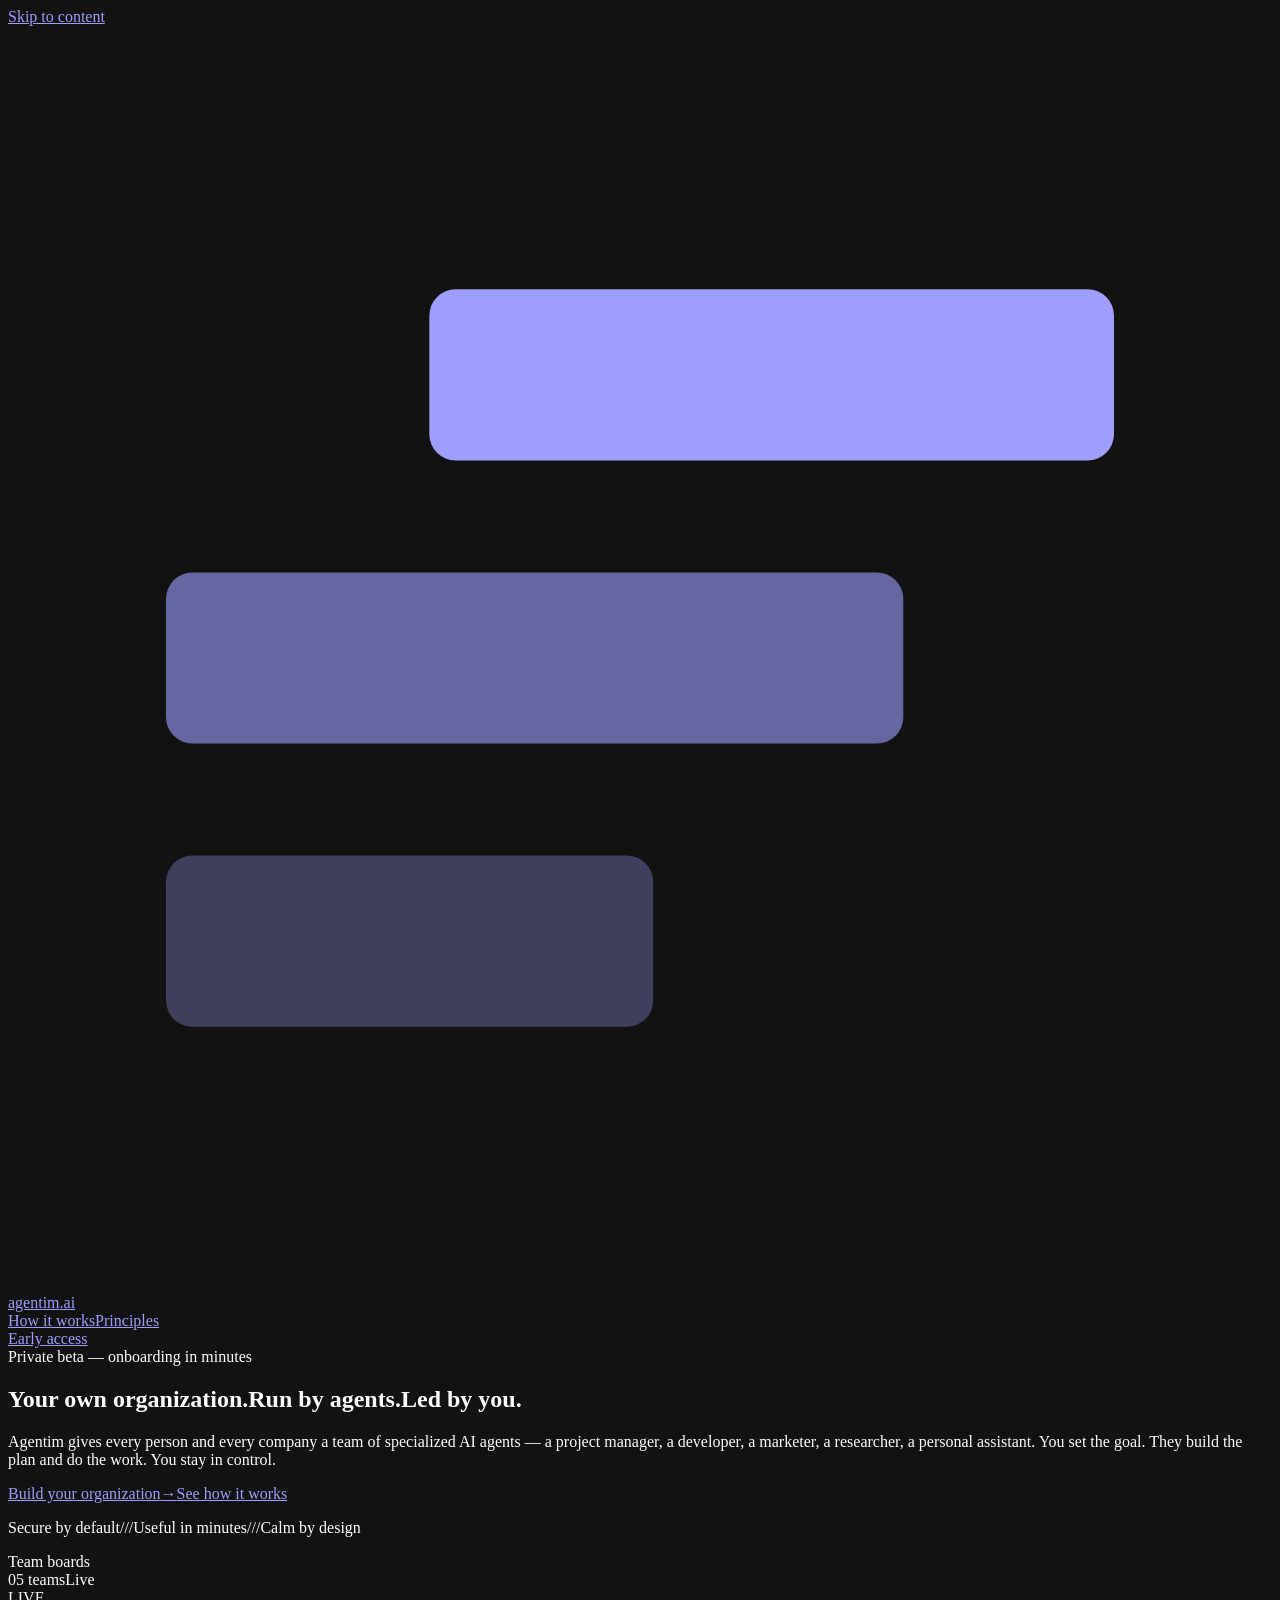
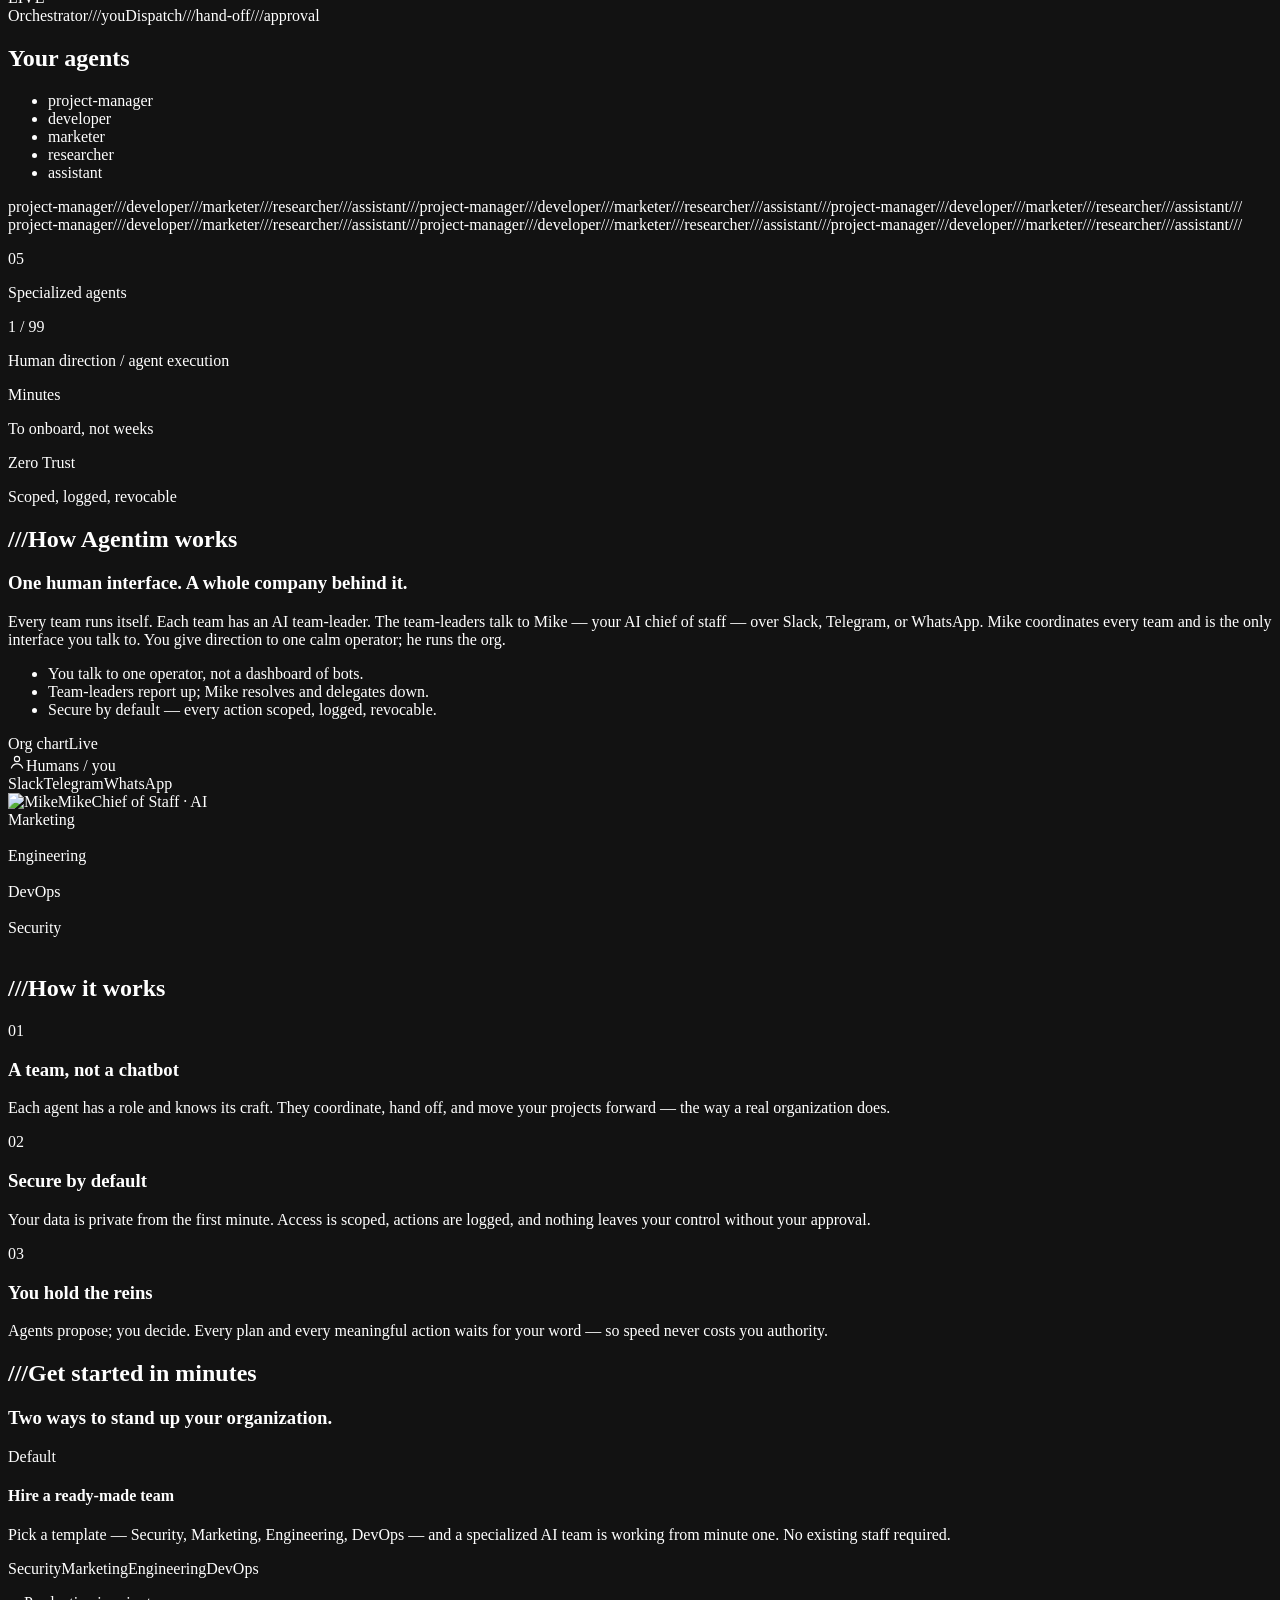
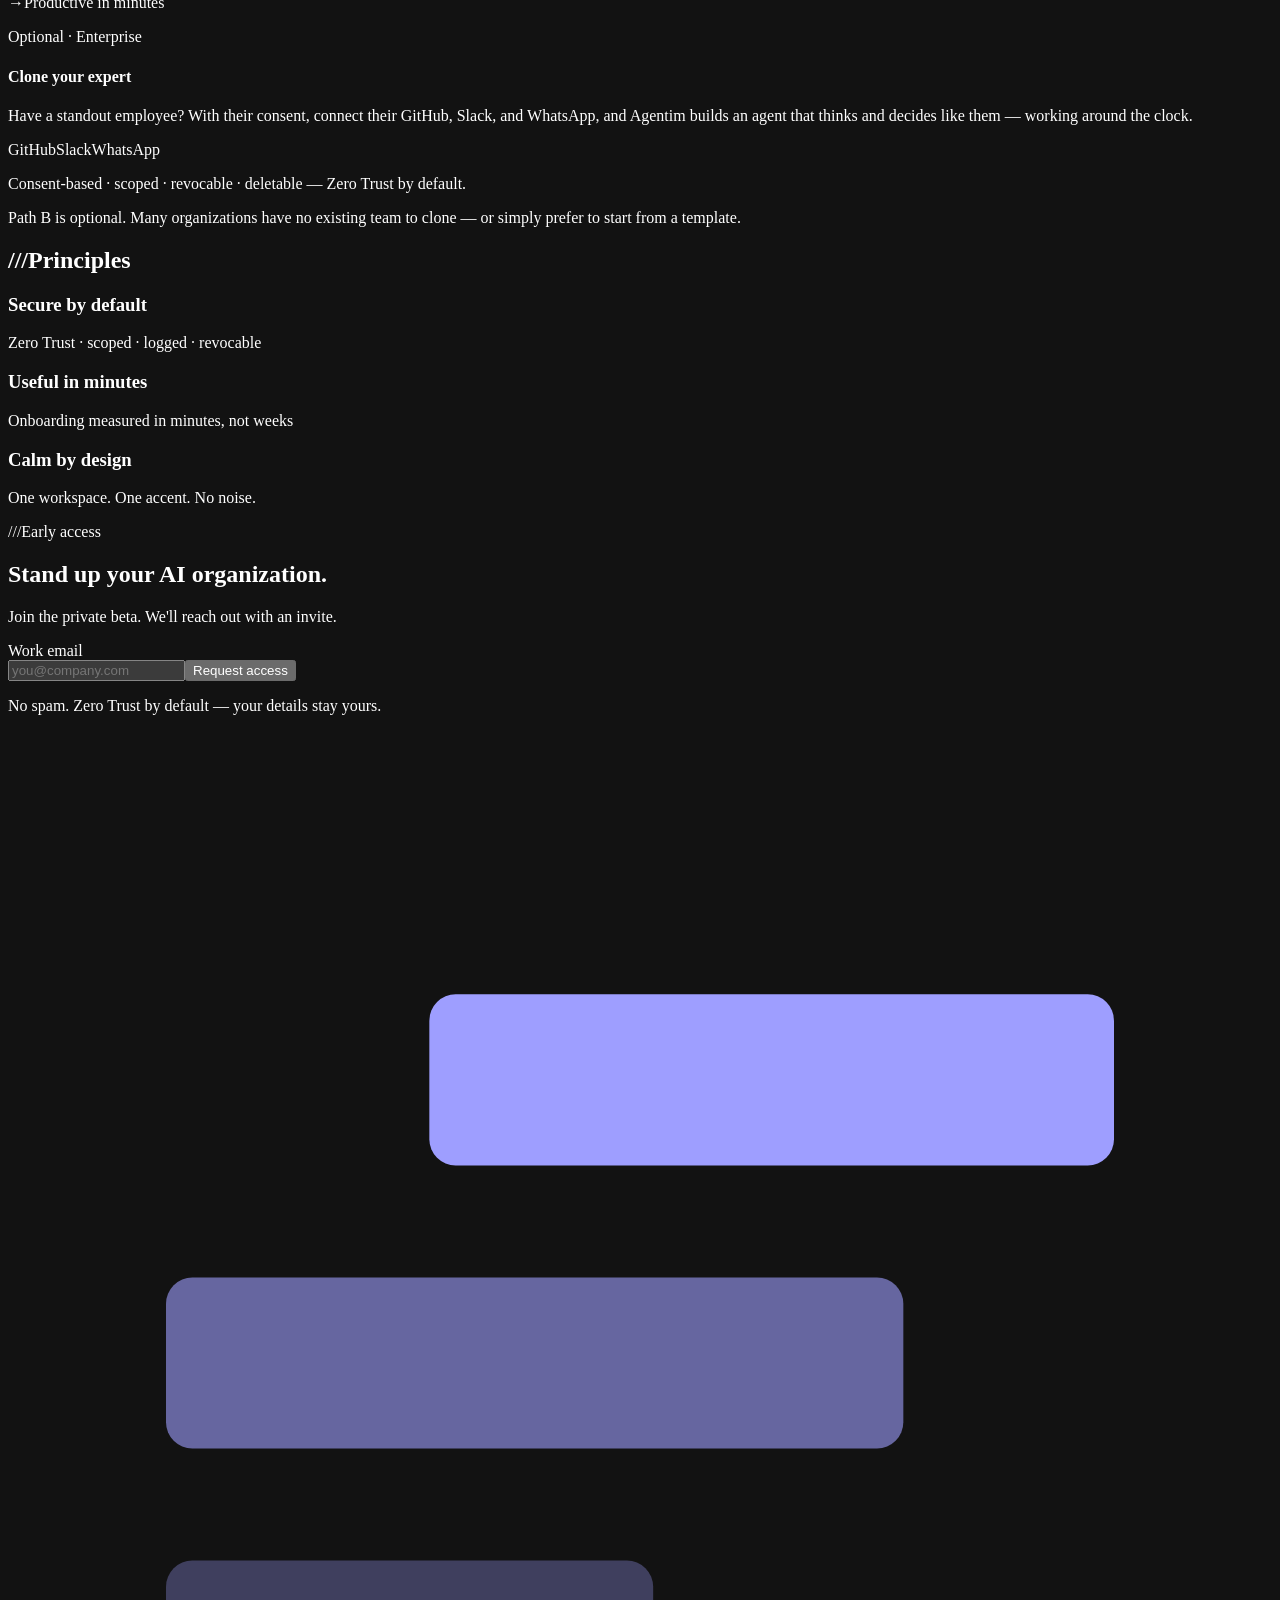
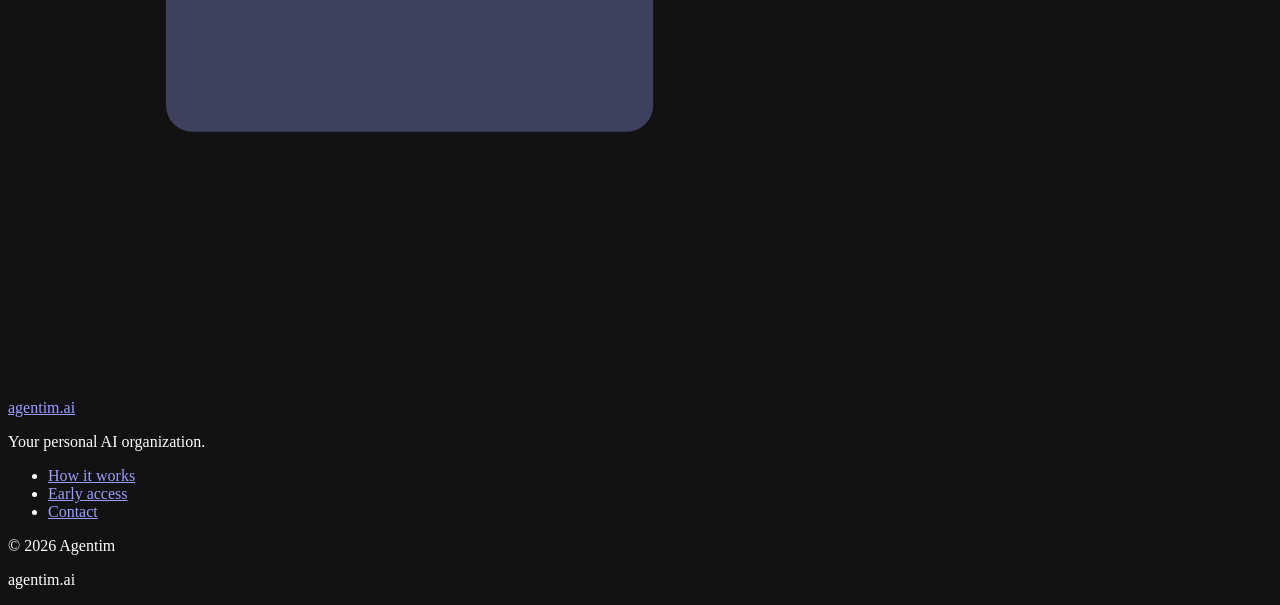
==== commit 56e125df: "Add sections: Mike-as-broker diagram + two-path onboarding (ready-made team / clone your expert)" ====
--- a/index.html
+++ b/index.html
@@ -1 +1 @@
-<!DOCTYPE html><html lang="en"><head><meta charSet="utf-8"/><link rel="preconnect" href="/" crossorigin=""/><meta name="viewport" content="width=device-width, initial-scale=1"/><link rel="stylesheet" href="/agentim-site/_next/static/chunks/0k32un397t1pj.css" data-precedence="next"/><link rel="preload" as="script" fetchPriority="low" href="/agentim-site/_next/static/chunks/1jq4o6yq14o4c.js"/><script src="/agentim-site/_next/static/chunks/1tbhs3yicfy6x.js" async=""></script><script src="/agentim-site/_next/static/chunks/3hdj40qmts5sf.js" async=""></script><script src="/agentim-site/_next/static/chunks/turbopack-02ebvvabtyusy.js" async=""></script><script src="/agentim-site/_next/static/chunks/158myu8e_yme3.js" async=""></script><script src="/agentim-site/_next/static/chunks/1lej0kiwt_5me.js" async=""></script><meta name="theme-color" content="#0a0a0a"/><meta name="color-scheme" content="dark"/><title>Agentim — Your personal AI organization</title><meta name="description" content="Stand up a team of specialized AI agents in minutes — secure by default, calm by design."/><meta name="application-name" content="Agentim"/><meta name="keywords" content="AI agents,AI organization,agent team,Zero Trust,Agentim"/><meta property="og:title" content="Agentim — Your personal AI organization"/><meta property="og:description" content="Stand up a team of specialized AI agents in minutes — secure by default, calm by design."/><meta property="og:url" content="https://mike-agentim-ai.github.io/agentim-site/"/><meta property="og:site_name" content="Agentim"/><meta property="og:type" content="website"/><meta name="twitter:card" content="summary_large_image"/><meta name="twitter:title" content="Agentim — Your personal AI organization"/><meta name="twitter:description" content="Stand up a team of specialized AI agents in minutes — secure by default, calm by design."/><link rel="icon" href="/agentim-site/icon.svg?icon.0w7rhcw3sp2yz.svg" sizes="any" type="image/svg+xml"/><script src="/agentim-site/_next/static/chunks/0cz1d0mv5g_q7.js" noModule=""></script></head><body class="min-h-dvh bg-bg antialiased"><div hidden=""><!--$--><!--/$--></div><div class="flex min-h-dvh flex-col"><a href="#how-it-works" class="sr-only focus:not-sr-only focus:absolute focus:top-3 focus:left-3 focus:z-60 focus:rounded-sm focus:border focus:border-hairline focus:bg-surface focus:px-4 focus:py-2 focus:text-sm focus:text-fg">Skip to content</a><header class="sticky top-0 z-50 w-full border-b transition-colors duration-200 ease-[var(--ease-standard)] border-transparent bg-transparent"><div class="container-page flex h-14 items-center justify-between gap-6 sm:h-16"><a href="#top" class="text-[1rem]" aria-label="Agentim — home"><span class="inline-flex items-center gap-2 leading-none select-none"><svg viewBox="0 0 24 24" fill="none" aria-hidden="true" class="size-[1.1em] text-fg"><rect x="3" y="5" width="3.25" height="3.25" rx="0.5" fill="var(--accent)"></rect><rect x="8" y="5" width="13" height="3.25" rx="0.5" fill="currentColor"></rect><rect x="3" y="10.375" width="14" height="3.25" rx="0.5" fill="currentColor" opacity="0.6"></rect><rect x="3" y="15.75" width="9.25" height="3.25" rx="0.5" fill="currentColor" opacity="0.32"></rect></svg><span class="font-medium tracking-[-0.03em] text-fg">agentim<span class="text-muted">.ai</span></span></span></a><nav aria-label="Primary" class="hidden items-center gap-7 md:flex"><a href="#how-it-works" class="mono-label text-tertiary transition-colors duration-150 ease-[var(--ease-standard)] hover:text-fg">How it works</a><a href="#principles" class="mono-label text-tertiary transition-colors duration-150 ease-[var(--ease-standard)] hover:text-fg">Principles</a></nav><a href="#early-access" data-slot="button" class="inline-flex items-center justify-center gap-2 whitespace-nowrap font-medium select-none transition-[background-color,border-color,color] duration-150 ease-[var(--ease-standard)] outline-none focus-visible:shadow-[var(--focus-ring)] disabled:pointer-events-none disabled:opacity-50 [&amp;_svg]:pointer-events-none [&amp;_svg]:shrink-0 border border-hairline text-secondary hover:border-accent hover:text-fg h-8 rounded-sm px-3 text-sm mono-label">Early access</a></div></header><main class="flex-1"><section id="top" class="relative"><div class="container-page pt-14 pb-16 sm:pt-20 sm:pb-20"><div class="reveal inline-flex items-center gap-2.5 rounded-sm border border-hairline px-2.5 py-1.5" style="--reveal-delay:0ms"><span aria-hidden="true" class="size-1.5 shrink-0 animate-blink bg-accent"></span><span class="font-mono text-[0.625rem] leading-none font-medium tracking-[0.11em] text-tertiary uppercase sm:text-[0.6875rem] sm:tracking-[0.16em]">Private beta — onboarding in minutes</span></div><h1 class="reveal text-display mt-8 max-w-[24ch] text-fg" style="--reveal-delay:60ms"><span class="block">Your own organization.</span><span class="block">Run by agents.</span><span class="block">Led by<!-- --> <span class="text-accent">you.</span></span></h1><p class="reveal text-lead mt-7 max-w-[62ch] text-tertiary" style="--reveal-delay:120ms">Agentim gives every person and every company a team of specialized AI agents — a project manager, a developer, a marketer, a researcher, a personal assistant. You set the goal. They build the plan and do the work. You stay in control.</p><div class="reveal mt-10 flex flex-col gap-3 sm:flex-row sm:items-center" style="--reveal-delay:180ms"><a href="#early-access" data-slot="button" class="inline-flex items-center justify-center gap-2 whitespace-nowrap font-medium select-none transition-[background-color,border-color,color] duration-150 ease-[var(--ease-standard)] outline-none focus-visible:shadow-[var(--focus-ring)] disabled:pointer-events-none disabled:opacity-50 [&amp;_svg]:pointer-events-none [&amp;_svg]:shrink-0 bg-fg text-bg hover:bg-secondary h-11 rounded-sm px-5 text-sm sm:h-12 sm:px-6">Build your organization<span aria-hidden="true" class="font-mono text-[0.8125rem]">→</span></a><a href="#how-it-works" data-slot="button" class="inline-flex items-center justify-center gap-2 whitespace-nowrap font-medium select-none transition-[background-color,border-color,color] duration-150 ease-[var(--ease-standard)] outline-none focus-visible:shadow-[var(--focus-ring)] disabled:pointer-events-none disabled:opacity-50 [&amp;_svg]:pointer-events-none [&amp;_svg]:shrink-0 border border-hairline text-secondary hover:border-accent hover:text-fg h-11 rounded-sm px-5 text-sm sm:h-12 sm:px-6">See how it works</a></div><p class="reveal mt-8 flex flex-wrap items-center gap-y-1 font-mono text-xs text-tertiary" style="--reveal-delay:240ms"><span class="flex items-center">Secure by default</span><span class="flex items-center"><span aria-hidden="true" class="px-3 text-faint">///</span>Useful in minutes</span><span class="flex items-center"><span aria-hidden="true" class="px-3 text-faint">///</span>Calm by design</span></p></div><div class="container-page pb-20 sm:pb-24"><div class="reveal overflow-hidden rounded-lg border border-hairline bg-deep" style="--reveal-delay:300ms"><div class="flex items-center justify-between gap-4 border-b border-hairline px-4 py-2.5"><span class="mono-label text-tertiary">Team boards</span><div class="flex items-center gap-5"><span class="mono-label hidden text-muted sm:inline">05<!-- --> teams</span><span class="mono-label flex items-center gap-2 text-muted"><span aria-hidden="true" class="size-1.5 shrink-0 animate-blink bg-accent"></span>Live</span></div></div><div class="p-4 sm:p-5"><div class="tb-root"><div class="tb-tabs"></div><div class="tb-stage"><div class="tb-phead"><span class="tb-lead"></span><span class="tb-live"><span class="tb-dot" aria-hidden="true"></span><span class="tb-live-txt">LIVE</span></span></div><div class="tb-board"><div class="tb-cols"></div></div><div class="tb-cardlayer"></div></div></div></div><div class="flex items-center justify-between gap-4 border-t border-hairline px-4 py-2.5"><span class="mono-label text-muted">Orchestrator<span aria-hidden="true" class="mx-2">///</span>you</span><span class="mono-label hidden text-faint sm:inline">Dispatch<span aria-hidden="true" class="mx-2">///</span>hand-off<span aria-hidden="true" class="mx-2">///</span>approval</span></div></div></div></section><div class="border-y border-hairline"><h2 class="sr-only">Your agents</h2><ul class="sr-only"><li>project-manager</li><li>developer</li><li>marketer</li><li>researcher</li><li>assistant</li></ul><div class="marquee-mask overflow-hidden py-4" aria-hidden="true"><div class="flex w-max animate-marquee items-center"><div class="flex shrink-0 items-center"><span class="flex items-center font-mono text-xs tracking-[0.04em] text-muted"><span class="px-6 whitespace-nowrap sm:px-8">project-manager</span><span aria-hidden="true" class="text-faint">///</span></span><span class="flex items-center font-mono text-xs tracking-[0.04em] text-muted"><span class="px-6 whitespace-nowrap sm:px-8">developer</span><span aria-hidden="true" class="text-faint">///</span></span><span class="flex items-center font-mono text-xs tracking-[0.04em] text-muted"><span class="px-6 whitespace-nowrap sm:px-8">marketer</span><span aria-hidden="true" class="text-faint">///</span></span><span class="flex items-center font-mono text-xs tracking-[0.04em] text-muted"><span class="px-6 whitespace-nowrap sm:px-8">researcher</span><span aria-hidden="true" class="text-faint">///</span></span><span class="flex items-center font-mono text-xs tracking-[0.04em] text-muted"><span class="px-6 whitespace-nowrap sm:px-8">assistant</span><span aria-hidden="true" class="text-faint">///</span></span><span class="flex items-center font-mono text-xs tracking-[0.04em] text-muted"><span class="px-6 whitespace-nowrap sm:px-8">project-manager</span><span aria-hidden="true" class="text-faint">///</span></span><span class="flex items-center font-mono text-xs tracking-[0.04em] text-muted"><span class="px-6 whitespace-nowrap sm:px-8">developer</span><span aria-hidden="true" class="text-faint">///</span></span><span class="flex items-center font-mono text-xs tracking-[0.04em] text-muted"><span class="px-6 whitespace-nowrap sm:px-8">marketer</span><span aria-hidden="true" class="text-faint">///</span></span><span class="flex items-center font-mono text-xs tracking-[0.04em] text-muted"><span class="px-6 whitespace-nowrap sm:px-8">researcher</span><span aria-hidden="true" class="text-faint">///</span></span><span class="flex items-center font-mono text-xs tracking-[0.04em] text-muted"><span class="px-6 whitespace-nowrap sm:px-8">assistant</span><span aria-hidden="true" class="text-faint">///</span></span><span class="flex items-center font-mono text-xs tracking-[0.04em] text-muted"><span class="px-6 whitespace-nowrap sm:px-8">project-manager</span><span aria-hidden="true" class="text-faint">///</span></span><span class="flex items-center font-mono text-xs tracking-[0.04em] text-muted"><span class="px-6 whitespace-nowrap sm:px-8">developer</span><span aria-hidden="true" class="text-faint">///</span></span><span class="flex items-center font-mono text-xs tracking-[0.04em] text-muted"><span class="px-6 whitespace-nowrap sm:px-8">marketer</span><span aria-hidden="true" class="text-faint">///</span></span><span class="flex items-center font-mono text-xs tracking-[0.04em] text-muted"><span class="px-6 whitespace-nowrap sm:px-8">researcher</span><span aria-hidden="true" class="text-faint">///</span></span><span class="flex items-center font-mono text-xs tracking-[0.04em] text-muted"><span class="px-6 whitespace-nowrap sm:px-8">assistant</span><span aria-hidden="true" class="text-faint">///</span></span></div><div class="flex shrink-0 items-center"><span class="flex items-center font-mono text-xs tracking-[0.04em] text-muted"><span class="px-6 whitespace-nowrap sm:px-8">project-manager</span><span aria-hidden="true" class="text-faint">///</span></span><span class="flex items-center font-mono text-xs tracking-[0.04em] text-muted"><span class="px-6 whitespace-nowrap sm:px-8">developer</span><span aria-hidden="true" class="text-faint">///</span></span><span class="flex items-center font-mono text-xs tracking-[0.04em] text-muted"><span class="px-6 whitespace-nowrap sm:px-8">marketer</span><span aria-hidden="true" class="text-faint">///</span></span><span class="flex items-center font-mono text-xs tracking-[0.04em] text-muted"><span class="px-6 whitespace-nowrap sm:px-8">researcher</span><span aria-hidden="true" class="text-faint">///</span></span><span class="flex items-center font-mono text-xs tracking-[0.04em] text-muted"><span class="px-6 whitespace-nowrap sm:px-8">assistant</span><span aria-hidden="true" class="text-faint">///</span></span><span class="flex items-center font-mono text-xs tracking-[0.04em] text-muted"><span class="px-6 whitespace-nowrap sm:px-8">project-manager</span><span aria-hidden="true" class="text-faint">///</span></span><span class="flex items-center font-mono text-xs tracking-[0.04em] text-muted"><span class="px-6 whitespace-nowrap sm:px-8">developer</span><span aria-hidden="true" class="text-faint">///</span></span><span class="flex items-center font-mono text-xs tracking-[0.04em] text-muted"><span class="px-6 whitespace-nowrap sm:px-8">marketer</span><span aria-hidden="true" class="text-faint">///</span></span><span class="flex items-center font-mono text-xs tracking-[0.04em] text-muted"><span class="px-6 whitespace-nowrap sm:px-8">researcher</span><span aria-hidden="true" class="text-faint">///</span></span><span class="flex items-center font-mono text-xs tracking-[0.04em] text-muted"><span class="px-6 whitespace-nowrap sm:px-8">assistant</span><span aria-hidden="true" class="text-faint">///</span></span><span class="flex items-center font-mono text-xs tracking-[0.04em] text-muted"><span class="px-6 whitespace-nowrap sm:px-8">project-manager</span><span aria-hidden="true" class="text-faint">///</span></span><span class="flex items-center font-mono text-xs tracking-[0.04em] text-muted"><span class="px-6 whitespace-nowrap sm:px-8">developer</span><span aria-hidden="true" class="text-faint">///</span></span><span class="flex items-center font-mono text-xs tracking-[0.04em] text-muted"><span class="px-6 whitespace-nowrap sm:px-8">marketer</span><span aria-hidden="true" class="text-faint">///</span></span><span class="flex items-center font-mono text-xs tracking-[0.04em] text-muted"><span class="px-6 whitespace-nowrap sm:px-8">researcher</span><span aria-hidden="true" class="text-faint">///</span></span><span class="flex items-center font-mono text-xs tracking-[0.04em] text-muted"><span class="px-6 whitespace-nowrap sm:px-8">assistant</span><span aria-hidden="true" class="text-faint">///</span></span></div></div></div></div><div class="container-page"><div class="grid grid-cols-2 md:grid-cols-4"><div class="px-5 py-7 sm:px-6 sm:py-8 border-hairline border-r border-b md:border-b-0 md:border-r"><p class="font-mono text-[1.125rem] leading-none tracking-[-0.03em] text-fg tabular-nums sm:text-[1.25rem]">05</p><p class="mt-3.5 font-mono text-[0.6875rem] leading-[1.55] font-medium tracking-[0.13em] text-tertiary uppercase">Specialized agents</p></div><div class="px-5 py-7 sm:px-6 sm:py-8 border-hairline border-b md:border-b-0 md:border-r"><p class="font-mono text-[1.125rem] leading-none tracking-[-0.03em] text-fg tabular-nums sm:text-[1.25rem]">1 / 99</p><p class="mt-3.5 font-mono text-[0.6875rem] leading-[1.55] font-medium tracking-[0.13em] text-tertiary uppercase">Human direction / agent execution</p></div><div class="px-5 py-7 sm:px-6 sm:py-8 border-hairline border-r md:border-b-0 md:border-r"><p class="font-mono text-[1.125rem] leading-none tracking-[-0.03em] text-fg tabular-nums sm:text-[1.25rem]">Minutes</p><p class="mt-3.5 font-mono text-[0.6875rem] leading-[1.55] font-medium tracking-[0.13em] text-tertiary uppercase">To onboard, not weeks</p></div><div class="px-5 py-7 sm:px-6 sm:py-8 border-hairline md:border-b-0 md:border-r-0"><p class="font-mono text-[1.125rem] leading-none tracking-[-0.03em] text-fg tabular-nums sm:text-[1.25rem]">Zero Trust</p><p class="mt-3.5 font-mono text-[0.6875rem] leading-[1.55] font-medium tracking-[0.13em] text-tertiary uppercase">Scoped, logged, revocable</p></div></div></div><section id="how-it-works" class="scroll-mt-20 border-t border-hairline"><div class="container-page py-20 sm:py-28"><h2 class="mono-label text-tertiary"><span aria-hidden="true" class="mr-2 text-faint">///</span>How it works</h2><div class="mt-12 sm:mt-14"><div class="group grid gap-x-10 gap-y-4 border-t border-hairline py-9 last:border-b sm:py-11 md:grid-cols-[6rem_minmax(0,18rem)_1fr] md:items-baseline"><span class="step-index transition-colors duration-200 ease-[var(--ease-standard)] group-hover:text-accent">01</span><h3 class="text-h3 font-medium tracking-[-0.02em] text-fg">A team, not a chatbot</h3><p class="max-w-[58ch] text-tertiary">Each agent has a role and knows its craft. They coordinate, hand off, and move your projects forward — the way a real organization does.</p></div><div class="group grid gap-x-10 gap-y-4 border-t border-hairline py-9 last:border-b sm:py-11 md:grid-cols-[6rem_minmax(0,18rem)_1fr] md:items-baseline"><span class="step-index transition-colors duration-200 ease-[var(--ease-standard)] group-hover:text-accent">02</span><h3 class="text-h3 font-medium tracking-[-0.02em] text-fg">Secure by default</h3><p class="max-w-[58ch] text-tertiary">Your data is private from the first minute. Access is scoped, actions are logged, and nothing leaves your control without your approval.</p></div><div class="group grid gap-x-10 gap-y-4 border-t border-hairline py-9 last:border-b sm:py-11 md:grid-cols-[6rem_minmax(0,18rem)_1fr] md:items-baseline"><span class="step-index transition-colors duration-200 ease-[var(--ease-standard)] group-hover:text-accent">03</span><h3 class="text-h3 font-medium tracking-[-0.02em] text-fg">You hold the reins</h3><p class="max-w-[58ch] text-tertiary">Agents propose; you decide. Every plan and every meaningful action waits for your word — so speed never costs you authority.</p></div></div></div></section><section id="principles" class="scroll-mt-20 border-t border-hairline"><div class="container-page py-20 sm:py-28"><h2 class="mono-label text-tertiary"><span aria-hidden="true" class="mr-2 text-faint">///</span>Principles</h2><div class="mt-12 grid border border-hairline sm:mt-14 sm:grid-cols-3"><div class="group bg-bg p-6 transition-colors duration-200 ease-[var(--ease-standard)] hover:bg-surface sm:p-7 border-b border-hairline sm:border-b-0 sm:border-r"><span aria-hidden="true" class="block size-1.5 bg-faint transition-colors duration-200 ease-[var(--ease-standard)] group-hover:bg-accent"></span><h3 class="mt-6 text-[0.9375rem] font-medium tracking-[-0.01em] text-fg">Secure by default</h3><p class="mt-2.5 font-mono text-xs leading-5 text-tertiary">Zero Trust · scoped · logged · revocable</p></div><div class="group bg-bg p-6 transition-colors duration-200 ease-[var(--ease-standard)] hover:bg-surface sm:p-7 border-b border-hairline sm:border-b-0 sm:border-r"><span aria-hidden="true" class="block size-1.5 bg-faint transition-colors duration-200 ease-[var(--ease-standard)] group-hover:bg-accent"></span><h3 class="mt-6 text-[0.9375rem] font-medium tracking-[-0.01em] text-fg">Useful in minutes</h3><p class="mt-2.5 font-mono text-xs leading-5 text-tertiary">Onboarding measured in minutes, not weeks</p></div><div class="group bg-bg p-6 transition-colors duration-200 ease-[var(--ease-standard)] hover:bg-surface sm:p-7"><span aria-hidden="true" class="block size-1.5 bg-faint transition-colors duration-200 ease-[var(--ease-standard)] group-hover:bg-accent"></span><h3 class="mt-6 text-[0.9375rem] font-medium tracking-[-0.01em] text-fg">Calm by design</h3><p class="mt-2.5 font-mono text-xs leading-5 text-tertiary">One workspace. One accent. No noise.</p></div></div></div></section><section id="early-access" class="scroll-mt-20 border-t border-hairline bg-deep"><div class="container-page py-20 sm:py-28"><div class="grid gap-12 md:grid-cols-2 md:items-start md:gap-16"><div><p class="mono-label text-tertiary"><span aria-hidden="true" class="mr-2 text-faint">///</span>Early access</p><h2 class="text-h2 mt-8 max-w-[22ch] text-fg">Stand up your AI organization.</h2><p class="text-lead mt-5 max-w-[44ch] text-tertiary">Join the private beta. We&#x27;ll reach out with an invite.</p></div><div class="border border-hairline bg-bg p-6 sm:p-8"><form noValidate=""><label for="_R_1javb_" class="mono-label block text-tertiary">Work email</label><div class="mt-4 flex flex-col gap-3 sm:flex-row"><input type="email" data-slot="input" class="flex h-11 w-full min-w-0 rounded-sm border border-hairline bg-bg px-3.5 py-2 sm:h-12 text-fg placeholder:text-faint transition-colors duration-150 ease-[var(--ease-standard)] outline-none hover:border-hairline-strong focus-visible:border-accent focus-visible:shadow-none aria-invalid:border-accent disabled:cursor-not-allowed disabled:opacity-50" id="_R_1javb_" inputMode="email" autoComplete="email" placeholder="you@company.com" name="email" value=""/><button data-slot="button" class="inline-flex items-center justify-center gap-2 whitespace-nowrap font-medium select-none transition-[background-color,border-color,color] duration-150 ease-[var(--ease-standard)] outline-none focus-visible:shadow-[var(--focus-ring)] disabled:pointer-events-none disabled:opacity-50 [&amp;_svg]:pointer-events-none [&amp;_svg]:shrink-0 bg-fg text-bg hover:bg-secondary h-11 rounded-sm px-5 text-sm sm:h-12 sm:px-6 shrink-0" type="submit">Request access</button></div></form><div id="_R_1javb_-message" role="status" aria-live="polite" class="mt-4 min-h-5"></div><div class="mt-6 border-t border-hairline pt-5"><p class="font-mono text-xs leading-5 text-muted">No spam. Zero Trust by default — your details stay yours.</p></div></div></div></div></section></main><footer class="border-t border-hairline bg-deep"><div class="container-page flex flex-col gap-8 py-12 md:flex-row md:items-center md:justify-between md:gap-6"><div class="flex flex-col gap-3"><a href="#top" class="w-fit text-[1rem]" aria-label="Agentim — home"><span class="inline-flex items-center gap-2 leading-none select-none"><svg viewBox="0 0 24 24" fill="none" aria-hidden="true" class="size-[1.1em] text-fg"><rect x="3" y="5" width="3.25" height="3.25" rx="0.5" fill="var(--accent)"></rect><rect x="8" y="5" width="13" height="3.25" rx="0.5" fill="currentColor"></rect><rect x="3" y="10.375" width="14" height="3.25" rx="0.5" fill="currentColor" opacity="0.6"></rect><rect x="3" y="15.75" width="9.25" height="3.25" rx="0.5" fill="currentColor" opacity="0.32"></rect></svg><span class="font-medium tracking-[-0.03em] text-fg">agentim<span class="text-muted">.ai</span></span></span></a><p class="font-mono text-xs text-muted">Your personal AI organization.</p></div><nav aria-label="Footer"><ul class="flex flex-wrap items-center gap-x-7 gap-y-3"><li><a href="#how-it-works" class="mono-label text-tertiary transition-colors duration-150 ease-[var(--ease-standard)] hover:text-fg">How it works</a></li><li><a href="#early-access" class="mono-label text-tertiary transition-colors duration-150 ease-[var(--ease-standard)] hover:text-fg">Early access</a></li><li><a href="mailto:hello@agentim.ai" class="mono-label text-tertiary transition-colors duration-150 ease-[var(--ease-standard)] hover:text-fg">Contact</a></li></ul></nav></div><div class="border-t border-hairline"><div class="container-page flex flex-col items-start justify-between gap-2 py-6 sm:flex-row sm:items-center"><p class="font-mono text-xs text-muted">© 2026 Agentim</p><p class="flex items-center gap-2 font-mono text-xs text-muted"><span aria-hidden="true" class="size-1.5 bg-accent"></span>agentim.ai</p></div></div></footer></div><!--$--><!--/$--><script src="/agentim-site/_next/static/chunks/1jq4o6yq14o4c.js" id="_R_" async=""></script><script>(self.__next_f=self.__next_f||[]).push([0])</script><script>self.__next_f.push([1,"1:\"$Sreact.fragment\"\n2:I[39756,[\"/agentim-site/_next/static/chunks/158myu8e_yme3.js\"],\"default\"]\n3:I[37457,[\"/agentim-site/_next/static/chunks/158myu8e_yme3.js\"],\"default\"]\n4:I[73478,[\"/agentim-site/_next/static/chunks/158myu8e_yme3.js\",\"/agentim-site/_next/static/chunks/1lej0kiwt_5me.js\"],\"SiteNav\"]\n11:I[68027,[\"/agentim-site/_next/static/chunks/158myu8e_yme3.js\"],\"default\",1]\n:HL[\"/agentim-site/_next/static/chunks/0k32un397t1pj.css\",\"style\"]\n:HC[\"/\",\"\"]\n"])</script><script>self.__next_f.push([1,"0:{\"P\":null,\"c\":[\"\",\"\"],\"q\":\"\",\"i\":false,\"f\":[[[\"\",{\"children\":[\"__PAGE__\",{}]},\"$undefined\",\"$undefined\",16],[[\"$\",\"$1\",\"c\",{\"children\":[[[\"$\",\"link\",\"0\",{\"rel\":\"stylesheet\",\"href\":\"/agentim-site/_next/static/chunks/0k32un397t1pj.css\",\"precedence\":\"next\",\"crossOrigin\":\"$undefined\",\"nonce\":\"$undefined\"}],[\"$\",\"script\",\"script-0\",{\"src\":\"/agentim-site/_next/static/chunks/158myu8e_yme3.js\",\"async\":true,\"nonce\":\"$undefined\"}]],[\"$\",\"html\",null,{\"lang\":\"en\",\"children\":[\"$\",\"body\",null,{\"className\":\"min-h-dvh bg-bg antialiased\",\"children\":[\"$\",\"$L2\",null,{\"parallelRouterKey\":\"children\",\"error\":\"$undefined\",\"errorStyles\":\"$undefined\",\"errorScripts\":\"$undefined\",\"template\":[\"$\",\"$L3\",null,{}],\"templateStyles\":\"$undefined\",\"templateScripts\":\"$undefined\",\"notFound\":[[\"$\",\"main\",null,{\"className\":\"flex min-h-dvh flex-col items-center justify-center gap-7 px-6 text-center\",\"children\":[[\"$\",\"span\",null,{\"className\":\"inline-flex items-center gap-2 select-none text-[1rem]\",\"children\":[[\"$\",\"svg\",null,{\"viewBox\":\"0 0 24 24\",\"fill\":\"none\",\"aria-hidden\":\"true\",\"className\":\"size-[1.1em] text-fg\",\"children\":[[\"$\",\"rect\",null,{\"x\":\"3\",\"y\":\"5\",\"width\":\"3.25\",\"height\":\"3.25\",\"rx\":\"0.5\",\"fill\":\"var(--accent)\"}],[\"$\",\"rect\",null,{\"x\":\"8\",\"y\":\"5\",\"width\":\"13\",\"height\":\"3.25\",\"rx\":\"0.5\",\"fill\":\"currentColor\"}],[\"$\",\"rect\",null,{\"x\":\"3\",\"y\":\"10.375\",\"width\":\"14\",\"height\":\"3.25\",\"rx\":\"0.5\",\"fill\":\"currentColor\",\"opacity\":\"0.6\"}],[\"$\",\"rect\",null,{\"x\":\"3\",\"y\":\"15.75\",\"width\":\"9.25\",\"height\":\"3.25\",\"rx\":\"0.5\",\"fill\":\"currentColor\",\"opacity\":\"0.32\"}]]}],[\"$\",\"span\",null,{\"className\":\"font-medium tracking-[-0.03em] text-fg\",\"children\":[\"agentim\",[\"$\",\"span\",null,{\"className\":\"text-muted\",\"children\":\".ai\"}]]}]]}],[\"$\",\"p\",null,{\"className\":\"mono-label text-faint\",\"children\":\"404\"}],[\"$\",\"h1\",null,{\"className\":\"text-h2 max-w-[20ch] text-balance text-fg\",\"children\":\"That page isn't here.\"}],[\"$\",\"p\",null,{\"className\":\"max-w-[46ch] text-pretty text-tertiary\",\"children\":\"Nothing was changed. Head back to the launch page.\"}],[\"$\",\"a\",null,{\"href\":\"/agentim-site/\",\"children\":\"Back to Agentim\",\"data-slot\":\"button\",\"className\":\"inline-flex items-center justify-center gap-2 whitespace-nowrap font-medium select-none transition-[background-color,border-color,color] duration-150 ease-[var(--ease-standard)] outline-none focus-visible:shadow-[var(--focus-ring)] disabled:pointer-events-none disabled:opacity-50 [\u0026_svg]:pointer-events-none [\u0026_svg]:shrink-0 border border-hairline text-secondary hover:border-accent hover:text-fg h-11 rounded-sm px-5 text-sm sm:h-12 sm:px-6\",\"ref\":null}]]}],[]],\"forbidden\":\"$undefined\",\"unauthorized\":\"$undefined\"}]}]}]]}],{\"children\":[[\"$\",\"$1\",\"c\",{\"children\":[[\"$\",\"div\",null,{\"className\":\"flex min-h-dvh flex-col\",\"children\":[[\"$\",\"a\",null,{\"href\":\"#how-it-works\",\"className\":\"sr-only focus:not-sr-only focus:absolute focus:top-3 focus:left-3 focus:z-60 focus:rounded-sm focus:border focus:border-hairline focus:bg-surface focus:px-4 focus:py-2 focus:text-sm focus:text-fg\",\"children\":\"Skip to content\"}],[\"$\",\"$L4\",null,{}],[\"$\",\"main\",null,{\"className\":\"flex-1\",\"children\":[[\"$\",\"section\",null,{\"id\":\"top\",\"className\":\"relative\",\"children\":[[\"$\",\"div\",null,{\"className\":\"container-page pt-14 pb-16 sm:pt-20 sm:pb-20\",\"children\":[[\"$\",\"div\",null,{\"className\":\"reveal inline-flex items-center gap-2.5 rounded-sm border border-hairline px-2.5 py-1.5\",\"style\":{\"--reveal-delay\":\"0ms\"},\"children\":[[\"$\",\"span\",null,{\"aria-hidden\":true,\"className\":\"size-1.5 shrink-0 animate-blink bg-accent\"}],[\"$\",\"span\",null,{\"className\":\"font-mono text-[0.625rem] leading-none font-medium tracking-[0.11em] text-tertiary uppercase sm:text-[0.6875rem] sm:tracking-[0.16em]\",\"children\":\"Private beta — onboarding in minutes\"}]]}],[\"$\",\"h1\",null,{\"className\":\"reveal text-display mt-8 max-w-[24ch] text-fg\",\"style\":{\"--reveal-delay\":\"60ms\"},\"children\":[[\"$\",\"span\",\"Your own organization.\",{\"className\":\"block\",\"children\":[\"Your own organization.\",null]}],[\"$\",\"span\",\"Run by agents.\",{\"className\":\"block\",\"children\":[\"Run by agents.\",null]}],[\"$\",\"span\",\"Led by\",{\"className\":\"block\",\"children\":[\"Led by\",[\" \",[\"$\",\"span\",null,{\"className\":\"text-accent\",\"children\":\"you.\"}]]]}]]}],[\"$\",\"p\",null,{\"className\":\"reveal text-lead mt-7 max-w-[62ch] text-tertiary\",\"style\":{\"--reveal-delay\":\"120ms\"},\"children\":\"Agentim gives every person and every company a team of specialized AI agents — a project manager, a developer, a marketer, a researcher, a personal assistant. You set the goal. They build the plan and do the work. You stay in control.\"}],\"$L5\",\"$L6\"]}],\"$L7\"]}],\"$L8\",\"$L9\",\"$La\",\"$Lb\",\"$Lc\"]}],\"$Ld\"]}],[\"$Le\"],\"$Lf\"]}],{},null,false,null]},null,false,null],\"$L10\",false]],\"m\":\"$undefined\",\"G\":[\"$11\",[\"$L12\"]],\"S\":true,\"h\":null,\"s\":\"$undefined\",\"l\":\"$undefined\",\"p\":\"$undefined\",\"d\":\"$undefined\",\"b\":\"wBVOJsszXUbzwQCHe98YP\"}\n"])</script><script>self.__next_f.push([1,"13:I[73560,[\"/agentim-site/_next/static/chunks/158myu8e_yme3.js\",\"/agentim-site/_next/static/chunks/1lej0kiwt_5me.js\"],\"TeamBoards\"]\n19:I[85632,[\"/agentim-site/_next/static/chunks/158myu8e_yme3.js\",\"/agentim-site/_next/static/chunks/1lej0kiwt_5me.js\"],\"Waitlist\"]\n1a:I[97367,[\"/agentim-site/_next/static/chunks/158myu8e_yme3.js\"],\"OutletBoundary\"]\n1b:\"$Sreact.suspense\"\n1d:I[97367,[\"/agentim-site/_next/static/chunks/158myu8e_yme3.js\"],\"ViewportBoundary\"]\n1f:I[97367,[\"/agentim-site/_next/static/chunks/158myu8e_yme3.js\"],\"MetadataBoundary\"]\n5:[\"$\",\"div\",null,{\"className\":\"reveal mt-10 flex flex-col gap-3 sm:flex-row sm:items-center\",\"style\":{\"--reveal-delay\":\"180ms\"},\"children\":[[\"$\",\"a\",null,{\"href\":\"#early-access\",\"children\":[\"Build your organization\",[\"$\",\"span\",null,{\"aria-hidden\":true,\"className\":\"font-mono text-[0.8125rem]\",\"children\":\"→\"}]],\"data-slot\":\"button\",\"className\":\"inline-flex items-center justify-center gap-2 whitespace-nowrap font-medium select-none transition-[background-color,border-color,color] duration-150 ease-[var(--ease-standard)] outline-none focus-visible:shadow-[var(--focus-ring)] disabled:pointer-events-none disabled:opacity-50 [\u0026_svg]:pointer-events-none [\u0026_svg]:shrink-0 bg-fg text-bg hover:bg-secondary h-11 rounded-sm px-5 text-sm sm:h-12 sm:px-6\",\"ref\":null}],[\"$\",\"a\",null,{\"href\":\"#how-it-works\",\"children\":\"See how it works\",\"data-slot\":\"button\",\"className\":\"inline-flex items-center justify-center gap-2 whitespace-nowrap font-medium select-none transition-[background-color,border-color,color] duration-150 ease-[var(--ease-standard)] outline-none focus-visible:shadow-[var(--focus-ring)] disabled:pointer-events-none disabled:opacity-50 [\u0026_svg]:pointer-events-none [\u0026_svg]:shrink-0 border border-hairline text-secondary hover:border-accent hover:text-fg h-11 rounded-sm px-5 text-sm sm:h-12 sm:px-6\",\"ref\":null}]]}]\n6:[\"$\",\"p\",null,{\"className\":\"reveal mt-8 flex flex-wrap items-center gap-y-1 font-mono text-xs text-tertiary\",\"style\":{\"--reveal-delay\":\"240ms\"},\"children\":[[\"$\",\"span\",\"Secure by default\",{\"className\":\"flex items-center\",\"children\":[null,\"Secure by default\"]}],[\"$\",\"span\",\"Useful in minutes\",{\"className\":\"flex items-center\",\"children\":[[\"$\",\"span\",null,{\"aria-hidden\":true,\"className\":\"px-3 text-faint\",\"children\":\"///\"}],\"Useful in minutes\"]}],[\"$\",\"span\",\"Calm by design\",{\"className\":\"flex items-center\",\"children\":[[\"$\",\"span\",null,{\"aria-hidden\":true,\"className\":\"px-3 text-faint\",\"children\":\"///\"}],\"Calm by design\"]}]]}]\n"])</script><script>self.__next_f.push([1,"7:[\"$\",\"div\",null,{\"className\":\"container-page pb-20 sm:pb-24\",\"children\":[\"$\",\"div\",null,{\"className\":\"reveal overflow-hidden rounded-lg border border-hairline bg-deep\",\"style\":{\"--reveal-delay\":\"300ms\"},\"children\":[[\"$\",\"div\",null,{\"className\":\"flex items-center justify-between gap-4 border-b border-hairline px-4 py-2.5\",\"children\":[[\"$\",\"span\",null,{\"className\":\"mono-label text-tertiary\",\"children\":\"Team boards\"}],[\"$\",\"div\",null,{\"className\":\"flex items-center gap-5\",\"children\":[[\"$\",\"span\",null,{\"className\":\"mono-label hidden text-muted sm:inline\",\"children\":[\"05\",\" teams\"]}],[\"$\",\"span\",null,{\"className\":\"mono-label flex items-center gap-2 text-muted\",\"children\":[[\"$\",\"span\",null,{\"aria-hidden\":true,\"className\":\"size-1.5 shrink-0 animate-blink bg-accent\"}],\"Live\"]}]]}]]}],[\"$\",\"div\",null,{\"className\":\"p-4 sm:p-5\",\"children\":[\"$\",\"$L13\",null,{}]}],[\"$\",\"div\",null,{\"className\":\"flex items-center justify-between gap-4 border-t border-hairline px-4 py-2.5\",\"children\":[[\"$\",\"span\",null,{\"className\":\"mono-label text-muted\",\"children\":[\"Orchestrator\",[\"$\",\"span\",null,{\"aria-hidden\":true,\"className\":\"mx-2\",\"children\":\"///\"}],\"you\"]}],[\"$\",\"span\",null,{\"className\":\"mono-label hidden text-faint sm:inline\",\"children\":[\"Dispatch\",[\"$\",\"span\",null,{\"aria-hidden\":true,\"className\":\"mx-2\",\"children\":\"///\"}],\"hand-off\",[\"$\",\"span\",null,{\"aria-hidden\":true,\"className\":\"mx-2\",\"children\":\"///\"}],\"approval\"]}]]}]]}]}]\n"])</script><script>self.__next_f.push([1,"8:[\"$\",\"div\",null,{\"className\":\"border-y border-hairline\",\"children\":[[\"$\",\"h2\",null,{\"className\":\"sr-only\",\"children\":\"Your agents\"}],[\"$\",\"ul\",null,{\"className\":\"sr-only\",\"children\":[[\"$\",\"li\",\"project-manager\",{\"children\":\"project-manager\"}],[\"$\",\"li\",\"developer\",{\"children\":\"developer\"}],[\"$\",\"li\",\"marketer\",{\"children\":\"marketer\"}],[\"$\",\"li\",\"researcher\",{\"children\":\"researcher\"}],[\"$\",\"li\",\"assistant\",{\"children\":\"assistant\"}]]}],[\"$\",\"div\",null,{\"className\":\"marquee-mask overflow-hidden py-4\",\"aria-hidden\":\"true\",\"children\":[\"$\",\"div\",null,{\"className\":\"flex w-max animate-marquee items-center\",\"children\":[[\"$\",\"div\",null,{\"className\":\"flex shrink-0 items-center\",\"children\":[[\"$\",\"span\",\"0-project-manager\",{\"className\":\"flex items-center font-mono text-xs tracking-[0.04em] text-muted\",\"children\":[[\"$\",\"span\",null,{\"className\":\"px-6 whitespace-nowrap sm:px-8\",\"children\":\"project-manager\"}],[\"$\",\"span\",null,{\"aria-hidden\":true,\"className\":\"text-faint\",\"children\":\"///\"}]]}],[\"$\",\"span\",\"0-developer\",{\"className\":\"flex items-center font-mono text-xs tracking-[0.04em] text-muted\",\"children\":[[\"$\",\"span\",null,{\"className\":\"px-6 whitespace-nowrap sm:px-8\",\"children\":\"developer\"}],[\"$\",\"span\",null,{\"aria-hidden\":true,\"className\":\"text-faint\",\"children\":\"///\"}]]}],[\"$\",\"span\",\"0-marketer\",{\"className\":\"flex items-center font-mono text-xs tracking-[0.04em] text-muted\",\"children\":[[\"$\",\"span\",null,{\"className\":\"px-6 whitespace-nowrap sm:px-8\",\"children\":\"marketer\"}],[\"$\",\"span\",null,{\"aria-hidden\":true,\"className\":\"text-faint\",\"children\":\"///\"}]]}],[\"$\",\"span\",\"0-researcher\",{\"className\":\"flex items-center font-mono text-xs tracking-[0.04em] text-muted\",\"children\":[[\"$\",\"span\",null,{\"className\":\"px-6 whitespace-nowrap sm:px-8\",\"children\":\"researcher\"}],[\"$\",\"span\",null,{\"aria-hidden\":true,\"className\":\"text-faint\",\"children\":\"///\"}]]}],[\"$\",\"span\",\"0-assistant\",{\"className\":\"flex items-center font-mono text-xs tracking-[0.04em] text-muted\",\"children\":[[\"$\",\"span\",null,{\"className\":\"px-6 whitespace-nowrap sm:px-8\",\"children\":\"assistant\"}],[\"$\",\"span\",null,{\"aria-hidden\":true,\"className\":\"text-faint\",\"children\":\"///\"}]]}],[\"$\",\"span\",\"1-project-manager\",{\"className\":\"flex items-center font-mono text-xs tracking-[0.04em] text-muted\",\"children\":[[\"$\",\"span\",null,{\"className\":\"px-6 whitespace-nowrap sm:px-8\",\"children\":\"project-manager\"}],[\"$\",\"span\",null,{\"aria-hidden\":true,\"className\":\"text-faint\",\"children\":\"///\"}]]}],[\"$\",\"span\",\"1-developer\",{\"className\":\"flex items-center font-mono text-xs tracking-[0.04em] text-muted\",\"children\":[[\"$\",\"span\",null,{\"className\":\"px-6 whitespace-nowrap sm:px-8\",\"children\":\"developer\"}],[\"$\",\"span\",null,{\"aria-hidden\":true,\"className\":\"text-faint\",\"children\":\"///\"}]]}],[\"$\",\"span\",\"1-marketer\",{\"className\":\"flex items-center font-mono text-xs tracking-[0.04em] text-muted\",\"children\":[[\"$\",\"span\",null,{\"className\":\"px-6 whitespace-nowrap sm:px-8\",\"children\":\"marketer\"}],[\"$\",\"span\",null,{\"aria-hidden\":true,\"className\":\"text-faint\",\"children\":\"///\"}]]}],[\"$\",\"span\",\"1-researcher\",{\"className\":\"flex items-center font-mono text-xs tracking-[0.04em] text-muted\",\"children\":[[\"$\",\"span\",null,{\"className\":\"px-6 whitespace-nowrap sm:px-8\",\"children\":\"researcher\"}],[\"$\",\"span\",null,{\"aria-hidden\":true,\"className\":\"text-faint\",\"children\":\"///\"}]]}],[\"$\",\"span\",\"1-assistant\",{\"className\":\"flex items-center font-mono text-xs tracking-[0.04em] text-muted\",\"children\":[[\"$\",\"span\",null,{\"className\":\"px-6 whitespace-nowrap sm:px-8\",\"children\":\"assistant\"}],[\"$\",\"span\",null,{\"aria-hidden\":true,\"className\":\"text-faint\",\"children\":\"///\"}]]}],[\"$\",\"span\",\"2-project-manager\",{\"className\":\"flex items-center font-mono text-xs tracking-[0.04em] text-muted\",\"children\":[[\"$\",\"span\",null,{\"className\":\"px-6 whitespace-nowrap sm:px-8\",\"children\":\"project-manager\"}],[\"$\",\"span\",null,{\"aria-hidden\":true,\"className\":\"text-faint\",\"children\":\"///\"}]]}],[\"$\",\"span\",\"2-developer\",{\"className\":\"flex items-center font-mono text-xs tracking-[0.04em] text-muted\",\"children\":[[\"$\",\"span\",null,{\"className\":\"px-6 whitespace-nowrap sm:px-8\",\"children\":\"developer\"}],[\"$\",\"span\",null,{\"aria-hidden\":true,\"className\":\"text-faint\",\"children\":\"///\"}]]}],[\"$\",\"span\",\"2-marketer\",{\"className\":\"flex items-center font-mono text-xs tracking-[0.04em] text-muted\",\"children\":[\"$L14\",\"$L15\"]}],\"$L16\",\"$L17\"]}],\"$L18\"]}]}]]}]\n"])</script><script>self.__next_f.push([1,"9:[\"$\",\"div\",null,{\"className\":\"container-page\",\"children\":[\"$\",\"div\",null,{\"className\":\"grid grid-cols-2 md:grid-cols-4\",\"children\":[[\"$\",\"div\",\"Specialized agents\",{\"className\":\"px-5 py-7 sm:px-6 sm:py-8 border-hairline border-r border-b md:border-b-0 md:border-r\",\"children\":[[\"$\",\"p\",null,{\"className\":\"font-mono text-[1.125rem] leading-none tracking-[-0.03em] text-fg tabular-nums sm:text-[1.25rem]\",\"children\":\"05\"}],[\"$\",\"p\",null,{\"className\":\"mt-3.5 font-mono text-[0.6875rem] leading-[1.55] font-medium tracking-[0.13em] text-tertiary uppercase\",\"children\":\"Specialized agents\"}]]}],[\"$\",\"div\",\"Human direction / agent execution\",{\"className\":\"px-5 py-7 sm:px-6 sm:py-8 border-hairline border-b md:border-b-0 md:border-r\",\"children\":[[\"$\",\"p\",null,{\"className\":\"font-mono text-[1.125rem] leading-none tracking-[-0.03em] text-fg tabular-nums sm:text-[1.25rem]\",\"children\":\"1 / 99\"}],[\"$\",\"p\",null,{\"className\":\"mt-3.5 font-mono text-[0.6875rem] leading-[1.55] font-medium tracking-[0.13em] text-tertiary uppercase\",\"children\":\"Human direction / agent execution\"}]]}],[\"$\",\"div\",\"To onboard, not weeks\",{\"className\":\"px-5 py-7 sm:px-6 sm:py-8 border-hairline border-r md:border-b-0 md:border-r\",\"children\":[[\"$\",\"p\",null,{\"className\":\"font-mono text-[1.125rem] leading-none tracking-[-0.03em] text-fg tabular-nums sm:text-[1.25rem]\",\"children\":\"Minutes\"}],[\"$\",\"p\",null,{\"className\":\"mt-3.5 font-mono text-[0.6875rem] leading-[1.55] font-medium tracking-[0.13em] text-tertiary uppercase\",\"children\":\"To onboard, not weeks\"}]]}],[\"$\",\"div\",\"Scoped, logged, revocable\",{\"className\":\"px-5 py-7 sm:px-6 sm:py-8 border-hairline md:border-b-0 md:border-r-0\",\"children\":[[\"$\",\"p\",null,{\"className\":\"font-mono text-[1.125rem] leading-none tracking-[-0.03em] text-fg tabular-nums sm:text-[1.25rem]\",\"children\":\"Zero Trust\"}],[\"$\",\"p\",null,{\"className\":\"mt-3.5 font-mono text-[0.6875rem] leading-[1.55] font-medium tracking-[0.13em] text-tertiary uppercase\",\"children\":\"Scoped, logged, revocable\"}]]}]]}]}]\n"])</script><script>self.__next_f.push([1,"a:[\"$\",\"section\",null,{\"id\":\"how-it-works\",\"className\":\"scroll-mt-20 border-t border-hairline\",\"children\":[\"$\",\"div\",null,{\"className\":\"container-page py-20 sm:py-28\",\"children\":[[\"$\",\"h2\",null,{\"className\":\"mono-label text-tertiary\",\"children\":[[\"$\",\"span\",null,{\"aria-hidden\":true,\"className\":\"mr-2 text-faint\",\"children\":\"///\"}],\"How it works\"]}],[\"$\",\"div\",null,{\"className\":\"mt-12 sm:mt-14\",\"children\":[[\"$\",\"div\",\"A team, not a chatbot\",{\"className\":\"group grid gap-x-10 gap-y-4 border-t border-hairline py-9 last:border-b sm:py-11 md:grid-cols-[6rem_minmax(0,18rem)_1fr] md:items-baseline\",\"children\":[[\"$\",\"span\",null,{\"className\":\"step-index transition-colors duration-200 ease-[var(--ease-standard)] group-hover:text-accent\",\"children\":\"01\"}],[\"$\",\"h3\",null,{\"className\":\"text-h3 font-medium tracking-[-0.02em] text-fg\",\"children\":\"A team, not a chatbot\"}],[\"$\",\"p\",null,{\"className\":\"max-w-[58ch] text-tertiary\",\"children\":\"Each agent has a role and knows its craft. They coordinate, hand off, and move your projects forward — the way a real organization does.\"}]]}],[\"$\",\"div\",\"Secure by default\",{\"className\":\"group grid gap-x-10 gap-y-4 border-t border-hairline py-9 last:border-b sm:py-11 md:grid-cols-[6rem_minmax(0,18rem)_1fr] md:items-baseline\",\"children\":[[\"$\",\"span\",null,{\"className\":\"step-index transition-colors duration-200 ease-[var(--ease-standard)] group-hover:text-accent\",\"children\":\"02\"}],[\"$\",\"h3\",null,{\"className\":\"text-h3 font-medium tracking-[-0.02em] text-fg\",\"children\":\"Secure by default\"}],[\"$\",\"p\",null,{\"className\":\"max-w-[58ch] text-tertiary\",\"children\":\"Your data is private from the first minute. Access is scoped, actions are logged, and nothing leaves your control without your approval.\"}]]}],[\"$\",\"div\",\"You hold the reins\",{\"className\":\"group grid gap-x-10 gap-y-4 border-t border-hairline py-9 last:border-b sm:py-11 md:grid-cols-[6rem_minmax(0,18rem)_1fr] md:items-baseline\",\"children\":[[\"$\",\"span\",null,{\"className\":\"step-index transition-colors duration-200 ease-[var(--ease-standard)] group-hover:text-accent\",\"children\":\"03\"}],[\"$\",\"h3\",null,{\"className\":\"text-h3 font-medium tracking-[-0.02em] text-fg\",\"children\":\"You hold the reins\"}],[\"$\",\"p\",null,{\"className\":\"max-w-[58ch] text-tertiary\",\"children\":\"Agents propose; you decide. Every plan and every meaningful action waits for your word — so speed never costs you authority.\"}]]}]]}]]}]}]\n"])</script><script>self.__next_f.push([1,"b:[\"$\",\"section\",null,{\"id\":\"principles\",\"className\":\"scroll-mt-20 border-t border-hairline\",\"children\":[\"$\",\"div\",null,{\"className\":\"container-page py-20 sm:py-28\",\"children\":[[\"$\",\"h2\",null,{\"className\":\"mono-label text-tertiary\",\"children\":[[\"$\",\"span\",null,{\"aria-hidden\":true,\"className\":\"mr-2 text-faint\",\"children\":\"///\"}],\"Principles\"]}],[\"$\",\"div\",null,{\"className\":\"mt-12 grid border border-hairline sm:mt-14 sm:grid-cols-3\",\"children\":[[\"$\",\"div\",\"Secure by default\",{\"className\":\"group bg-bg p-6 transition-colors duration-200 ease-[var(--ease-standard)] hover:bg-surface sm:p-7 border-b border-hairline sm:border-b-0 sm:border-r\",\"children\":[[\"$\",\"span\",null,{\"aria-hidden\":true,\"className\":\"block size-1.5 bg-faint transition-colors duration-200 ease-[var(--ease-standard)] group-hover:bg-accent\"}],[\"$\",\"h3\",null,{\"className\":\"mt-6 text-[0.9375rem] font-medium tracking-[-0.01em] text-fg\",\"children\":\"Secure by default\"}],[\"$\",\"p\",null,{\"className\":\"mt-2.5 font-mono text-xs leading-5 text-tertiary\",\"children\":\"Zero Trust · scoped · logged · revocable\"}]]}],[\"$\",\"div\",\"Useful in minutes\",{\"className\":\"group bg-bg p-6 transition-colors duration-200 ease-[var(--ease-standard)] hover:bg-surface sm:p-7 border-b border-hairline sm:border-b-0 sm:border-r\",\"children\":[[\"$\",\"span\",null,{\"aria-hidden\":true,\"className\":\"block size-1.5 bg-faint transition-colors duration-200 ease-[var(--ease-standard)] group-hover:bg-accent\"}],[\"$\",\"h3\",null,{\"className\":\"mt-6 text-[0.9375rem] font-medium tracking-[-0.01em] text-fg\",\"children\":\"Useful in minutes\"}],[\"$\",\"p\",null,{\"className\":\"mt-2.5 font-mono text-xs leading-5 text-tertiary\",\"children\":\"Onboarding measured in minutes, not weeks\"}]]}],[\"$\",\"div\",\"Calm by design\",{\"className\":\"group bg-bg p-6 transition-colors duration-200 ease-[var(--ease-standard)] hover:bg-surface sm:p-7\",\"children\":[[\"$\",\"span\",null,{\"aria-hidden\":true,\"className\":\"block size-1.5 bg-faint transition-colors duration-200 ease-[var(--ease-standard)] group-hover:bg-accent\"}],[\"$\",\"h3\",null,{\"className\":\"mt-6 text-[0.9375rem] font-medium tracking-[-0.01em] text-fg\",\"children\":\"Calm by design\"}],[\"$\",\"p\",null,{\"className\":\"mt-2.5 font-mono text-xs leading-5 text-tertiary\",\"children\":\"One workspace. One accent. No noise.\"}]]}]]}]]}]}]\n"])</script><script>self.__next_f.push([1,"c:[\"$\",\"$L19\",null,{}]\n"])</script><script>self.__next_f.push([1,"d:[\"$\",\"footer\",null,{\"className\":\"border-t border-hairline bg-deep\",\"children\":[[\"$\",\"div\",null,{\"className\":\"container-page flex flex-col gap-8 py-12 md:flex-row md:items-center md:justify-between md:gap-6\",\"children\":[[\"$\",\"div\",null,{\"className\":\"flex flex-col gap-3\",\"children\":[[\"$\",\"a\",null,{\"href\":\"#top\",\"className\":\"w-fit text-[1rem]\",\"aria-label\":\"Agentim — home\",\"children\":[\"$\",\"span\",null,{\"className\":\"inline-flex items-center gap-2 leading-none select-none\",\"children\":[[\"$\",\"svg\",null,{\"viewBox\":\"0 0 24 24\",\"fill\":\"none\",\"aria-hidden\":\"true\",\"className\":\"size-[1.1em] text-fg\",\"children\":[[\"$\",\"rect\",null,{\"x\":\"3\",\"y\":\"5\",\"width\":\"3.25\",\"height\":\"3.25\",\"rx\":\"0.5\",\"fill\":\"var(--accent)\"}],[\"$\",\"rect\",null,{\"x\":\"8\",\"y\":\"5\",\"width\":\"13\",\"height\":\"3.25\",\"rx\":\"0.5\",\"fill\":\"currentColor\"}],[\"$\",\"rect\",null,{\"x\":\"3\",\"y\":\"10.375\",\"width\":\"14\",\"height\":\"3.25\",\"rx\":\"0.5\",\"fill\":\"currentColor\",\"opacity\":\"0.6\"}],[\"$\",\"rect\",null,{\"x\":\"3\",\"y\":\"15.75\",\"width\":\"9.25\",\"height\":\"3.25\",\"rx\":\"0.5\",\"fill\":\"currentColor\",\"opacity\":\"0.32\"}]]}],[\"$\",\"span\",null,{\"className\":\"font-medium tracking-[-0.03em] text-fg\",\"children\":[\"agentim\",[\"$\",\"span\",null,{\"className\":\"text-muted\",\"children\":\".ai\"}]]}]]}]}],[\"$\",\"p\",null,{\"className\":\"font-mono text-xs text-muted\",\"children\":\"Your personal AI organization.\"}]]}],[\"$\",\"nav\",null,{\"aria-label\":\"Footer\",\"children\":[\"$\",\"ul\",null,{\"className\":\"flex flex-wrap items-center gap-x-7 gap-y-3\",\"children\":[[\"$\",\"li\",\"#how-it-works\",{\"children\":[\"$\",\"a\",null,{\"href\":\"#how-it-works\",\"className\":\"mono-label text-tertiary transition-colors duration-150 ease-[var(--ease-standard)] hover:text-fg\",\"children\":\"How it works\"}]}],[\"$\",\"li\",\"#early-access\",{\"children\":[\"$\",\"a\",null,{\"href\":\"#early-access\",\"className\":\"mono-label text-tertiary transition-colors duration-150 ease-[var(--ease-standard)] hover:text-fg\",\"children\":\"Early access\"}]}],[\"$\",\"li\",\"mailto:hello@agentim.ai\",{\"children\":[\"$\",\"a\",null,{\"href\":\"mailto:hello@agentim.ai\",\"className\":\"mono-label text-tertiary transition-colors duration-150 ease-[var(--ease-standard)] hover:text-fg\",\"children\":\"Contact\"}]}]]}]}]]}],[\"$\",\"div\",null,{\"className\":\"border-t border-hairline\",\"children\":[\"$\",\"div\",null,{\"className\":\"container-page flex flex-col items-start justify-between gap-2 py-6 sm:flex-row sm:items-center\",\"children\":[[\"$\",\"p\",null,{\"className\":\"font-mono text-xs text-muted\",\"children\":\"© 2026 Agentim\"}],[\"$\",\"p\",null,{\"className\":\"flex items-center gap-2 font-mono text-xs text-muted\",\"children\":[[\"$\",\"span\",null,{\"aria-hidden\":true,\"className\":\"size-1.5 bg-accent\"}],\"agentim.ai\"]}]]}]}]]}]\n"])</script><script>self.__next_f.push([1,"e:[\"$\",\"script\",\"script-0\",{\"src\":\"/agentim-site/_next/static/chunks/1lej0kiwt_5me.js\",\"async\":true,\"nonce\":\"$undefined\"}]\nf:[\"$\",\"$L1a\",null,{\"children\":[\"$\",\"$1b\",null,{\"name\":\"Next.MetadataOutlet\",\"children\":\"$@1c\"}]}]\n10:[\"$\",\"$1\",\"h\",{\"children\":[null,[\"$\",\"$L1d\",null,{\"children\":\"$L1e\"}],[\"$\",\"div\",null,{\"hidden\":true,\"children\":[\"$\",\"$L1f\",null,{\"children\":[\"$\",\"$1b\",null,{\"name\":\"Next.Metadata\",\"children\":\"$L20\"}]}]}],null]}]\n12:[\"$\",\"link\",\"0\",{\"rel\":\"stylesheet\",\"href\":\"/agentim-site/_next/static/chunks/0k32un397t1pj.css\",\"precedence\":\"next\",\"crossOrigin\":\"$undefined\",\"nonce\":\"$undefined\"}]\n"])</script><script>self.__next_f.push([1,"14:[\"$\",\"span\",null,{\"className\":\"px-6 whitespace-nowrap sm:px-8\",\"children\":\"marketer\"}]\n15:[\"$\",\"span\",null,{\"aria-hidden\":true,\"className\":\"text-faint\",\"children\":\"///\"}]\n16:[\"$\",\"span\",\"2-researcher\",{\"className\":\"flex items-center font-mono text-xs tracking-[0.04em] text-muted\",\"children\":[[\"$\",\"span\",null,{\"className\":\"px-6 whitespace-nowrap sm:px-8\",\"children\":\"researcher\"}],[\"$\",\"span\",null,{\"aria-hidden\":true,\"className\":\"text-faint\",\"children\":\"///\"}]]}]\n17:[\"$\",\"span\",\"2-assistant\",{\"className\":\"flex items-center font-mono text-xs tracking-[0.04em] text-muted\",\"children\":[[\"$\",\"span\",null,{\"className\":\"px-6 whitespace-nowrap sm:px-8\",\"children\":\"assistant\"}],[\"$\",\"span\",null,{\"aria-hidden\":true,\"className\":\"text-faint\",\"children\":\"///\"}]]}]\n"])</script><script>self.__next_f.push([1,"18:[\"$\",\"div\",null,{\"className\":\"flex shrink-0 items-center\",\"children\":[[\"$\",\"span\",\"0-project-manager\",{\"className\":\"flex items-center font-mono text-xs tracking-[0.04em] text-muted\",\"children\":[[\"$\",\"span\",null,{\"className\":\"px-6 whitespace-nowrap sm:px-8\",\"children\":\"project-manager\"}],[\"$\",\"span\",null,{\"aria-hidden\":true,\"className\":\"text-faint\",\"children\":\"///\"}]]}],[\"$\",\"span\",\"0-developer\",{\"className\":\"flex items-center font-mono text-xs tracking-[0.04em] text-muted\",\"children\":[[\"$\",\"span\",null,{\"className\":\"px-6 whitespace-nowrap sm:px-8\",\"children\":\"developer\"}],[\"$\",\"span\",null,{\"aria-hidden\":true,\"className\":\"text-faint\",\"children\":\"///\"}]]}],[\"$\",\"span\",\"0-marketer\",{\"className\":\"flex items-center font-mono text-xs tracking-[0.04em] text-muted\",\"children\":[[\"$\",\"span\",null,{\"className\":\"px-6 whitespace-nowrap sm:px-8\",\"children\":\"marketer\"}],[\"$\",\"span\",null,{\"aria-hidden\":true,\"className\":\"text-faint\",\"children\":\"///\"}]]}],[\"$\",\"span\",\"0-researcher\",{\"className\":\"flex items-center font-mono text-xs tracking-[0.04em] text-muted\",\"children\":[[\"$\",\"span\",null,{\"className\":\"px-6 whitespace-nowrap sm:px-8\",\"children\":\"researcher\"}],[\"$\",\"span\",null,{\"aria-hidden\":true,\"className\":\"text-faint\",\"children\":\"///\"}]]}],[\"$\",\"span\",\"0-assistant\",{\"className\":\"flex items-center font-mono text-xs tracking-[0.04em] text-muted\",\"children\":[[\"$\",\"span\",null,{\"className\":\"px-6 whitespace-nowrap sm:px-8\",\"children\":\"assistant\"}],[\"$\",\"span\",null,{\"aria-hidden\":true,\"className\":\"text-faint\",\"children\":\"///\"}]]}],[\"$\",\"span\",\"1-project-manager\",{\"className\":\"flex items-center font-mono text-xs tracking-[0.04em] text-muted\",\"children\":[[\"$\",\"span\",null,{\"className\":\"px-6 whitespace-nowrap sm:px-8\",\"children\":\"project-manager\"}],[\"$\",\"span\",null,{\"aria-hidden\":true,\"className\":\"text-faint\",\"children\":\"///\"}]]}],[\"$\",\"span\",\"1-developer\",{\"className\":\"flex items-center font-mono text-xs tracking-[0.04em] text-muted\",\"children\":[[\"$\",\"span\",null,{\"className\":\"px-6 whitespace-nowrap sm:px-8\",\"children\":\"developer\"}],[\"$\",\"span\",null,{\"aria-hidden\":true,\"className\":\"text-faint\",\"children\":\"///\"}]]}],[\"$\",\"span\",\"1-marketer\",{\"className\":\"flex items-center font-mono text-xs tracking-[0.04em] text-muted\",\"children\":[[\"$\",\"span\",null,{\"className\":\"px-6 whitespace-nowrap sm:px-8\",\"children\":\"marketer\"}],[\"$\",\"span\",null,{\"aria-hidden\":true,\"className\":\"text-faint\",\"children\":\"///\"}]]}],[\"$\",\"span\",\"1-researcher\",{\"className\":\"flex items-center font-mono text-xs tracking-[0.04em] text-muted\",\"children\":[[\"$\",\"span\",null,{\"className\":\"px-6 whitespace-nowrap sm:px-8\",\"children\":\"researcher\"}],[\"$\",\"span\",null,{\"aria-hidden\":true,\"className\":\"text-faint\",\"children\":\"///\"}]]}],[\"$\",\"span\",\"1-assistant\",{\"className\":\"flex items-center font-mono text-xs tracking-[0.04em] text-muted\",\"children\":[[\"$\",\"span\",null,{\"className\":\"px-6 whitespace-nowrap sm:px-8\",\"children\":\"assistant\"}],[\"$\",\"span\",null,{\"aria-hidden\":true,\"className\":\"text-faint\",\"children\":\"///\"}]]}],[\"$\",\"span\",\"2-project-manager\",{\"className\":\"flex items-center font-mono text-xs tracking-[0.04em] text-muted\",\"children\":[[\"$\",\"span\",null,{\"className\":\"px-6 whitespace-nowrap sm:px-8\",\"children\":\"project-manager\"}],[\"$\",\"span\",null,{\"aria-hidden\":true,\"className\":\"text-faint\",\"children\":\"///\"}]]}],[\"$\",\"span\",\"2-developer\",{\"className\":\"flex items-center font-mono text-xs tracking-[0.04em] text-muted\",\"children\":[[\"$\",\"span\",null,{\"className\":\"px-6 whitespace-nowrap sm:px-8\",\"children\":\"developer\"}],[\"$\",\"span\",null,{\"aria-hidden\":true,\"className\":\"text-faint\",\"children\":\"///\"}]]}],[\"$\",\"span\",\"2-marketer\",{\"className\":\"flex items-center font-mono text-xs tracking-[0.04em] text-muted\",\"children\":[[\"$\",\"span\",null,{\"className\":\"px-6 whitespace-nowrap sm:px-8\",\"children\":\"marketer\"}],[\"$\",\"span\",null,{\"aria-hidden\":true,\"className\":\"text-faint\",\"children\":\"///\"}]]}],[\"$\",\"span\",\"2-researcher\",{\"className\":\"flex items-center font-mono text-xs tracking-[0.04em] text-muted\",\"children\":[[\"$\",\"span\",null,{\"className\":\"px-6 whitespace-nowrap sm:px-8\",\"children\":\"researcher\"}],[\"$\",\"span\",null,{\"aria-hidden\":true,\"className\":\"text-faint\",\"children\":\"///\"}]]}],[\"$\",\"span\",\"2-assistant\",{\"className\":\"flex items-center font-mono text-xs tracking-[0.04em] text-muted\",\"children\":[\"$L21\",\"$L22\"]}]]}]\n"])</script><script>self.__next_f.push([1,"21:[\"$\",\"span\",null,{\"className\":\"px-6 whitespace-nowrap sm:px-8\",\"children\":\"assistant\"}]\n22:[\"$\",\"span\",null,{\"aria-hidden\":true,\"className\":\"text-faint\",\"children\":\"///\"}]\n"])</script><script>self.__next_f.push([1,"1e:[[\"$\",\"meta\",\"0\",{\"charSet\":\"utf-8\"}],[\"$\",\"meta\",\"1\",{\"name\":\"viewport\",\"content\":\"width=device-width, initial-scale=1\"}],[\"$\",\"meta\",\"2\",{\"name\":\"theme-color\",\"content\":\"#0a0a0a\"}],[\"$\",\"meta\",\"3\",{\"name\":\"color-scheme\",\"content\":\"dark\"}]]\n"])</script><script>self.__next_f.push([1,"23:I[27201,[\"/agentim-site/_next/static/chunks/158myu8e_yme3.js\"],\"IconMark\"]\n1c:null\n20:[[\"$\",\"title\",\"0\",{\"children\":\"Agentim — Your personal AI organization\"}],[\"$\",\"meta\",\"1\",{\"name\":\"description\",\"content\":\"Stand up a team of specialized AI agents in minutes — secure by default, calm by design.\"}],[\"$\",\"meta\",\"2\",{\"name\":\"application-name\",\"content\":\"Agentim\"}],[\"$\",\"meta\",\"3\",{\"name\":\"keywords\",\"content\":\"AI agents,AI organization,agent team,Zero Trust,Agentim\"}],[\"$\",\"meta\",\"4\",{\"property\":\"og:title\",\"content\":\"Agentim — Your personal AI organization\"}],[\"$\",\"meta\",\"5\",{\"property\":\"og:description\",\"content\":\"Stand up a team of specialized AI agents in minutes — secure by default, calm by design.\"}],[\"$\",\"meta\",\"6\",{\"property\":\"og:url\",\"content\":\"https://mike-agentim-ai.github.io/agentim-site/\"}],[\"$\",\"meta\",\"7\",{\"property\":\"og:site_name\",\"content\":\"Agentim\"}],[\"$\",\"meta\",\"8\",{\"property\":\"og:type\",\"content\":\"website\"}],[\"$\",\"meta\",\"9\",{\"name\":\"twitter:card\",\"content\":\"summary_large_image\"}],[\"$\",\"meta\",\"10\",{\"name\":\"twitter:title\",\"content\":\"Agentim — Your personal AI organization\"}],[\"$\",\"meta\",\"11\",{\"name\":\"twitter:description\",\"content\":\"Stand up a team of specialized AI agents in minutes — secure by default, calm by design.\"}],[\"$\",\"link\",\"12\",{\"rel\":\"icon\",\"href\":\"/agentim-site/icon.svg?icon.0w7rhcw3sp2yz.svg\",\"sizes\":\"any\",\"type\":\"image/svg+xml\"}],[\"$\",\"$L23\",\"13\",{}]]\n"])</script></body></html>+<!DOCTYPE html><html lang="en"><head><meta charSet="utf-8"/><link rel="preconnect" href="/" crossorigin=""/><meta name="viewport" content="width=device-width, initial-scale=1"/><link rel="preload" href="/agentim-site/mike.jpg" as="image"/><link rel="preload" href="https://i.pravatar.cc/80?img=12" as="image"/><link rel="preload" href="https://i.pravatar.cc/80?img=45" as="image"/><link rel="preload" href="https://i.pravatar.cc/80?img=15" as="image"/><link rel="preload" href="https://i.pravatar.cc/80?img=5" as="image"/><link rel="preload" href="https://i.pravatar.cc/80?img=11" as="image"/><link rel="preload" href="https://i.pravatar.cc/80?img=68" as="image"/><link rel="preload" href="https://i.pravatar.cc/80?img=33" as="image"/><link rel="preload" href="https://i.pravatar.cc/80?img=23" as="image"/><link rel="preload" href="https://i.pravatar.cc/80?img=51" as="image"/><link rel="stylesheet" href="/agentim-site/_next/static/chunks/0544_jd8-f5yg.css" data-precedence="next"/><link rel="preload" as="script" fetchPriority="low" href="/agentim-site/_next/static/chunks/1jq4o6yq14o4c.js"/><script src="/agentim-site/_next/static/chunks/1tbhs3yicfy6x.js" async=""></script><script src="/agentim-site/_next/static/chunks/3hdj40qmts5sf.js" async=""></script><script src="/agentim-site/_next/static/chunks/turbopack-02ebvvabtyusy.js" async=""></script><script src="/agentim-site/_next/static/chunks/158myu8e_yme3.js" async=""></script><script src="/agentim-site/_next/static/chunks/1lej0kiwt_5me.js" async=""></script><link rel="preload" href="https://i.pravatar.cc/80?img=16" as="image"/><link rel="preload" href="https://i.pravatar.cc/80?img=47" as="image"/><link rel="preload" href="https://i.pravatar.cc/80?img=60" as="image"/><meta name="theme-color" content="#0a0a0a"/><meta name="color-scheme" content="dark"/><title>Agentim — Your personal AI organization</title><meta name="description" content="Stand up a team of specialized AI agents in minutes — secure by default, calm by design."/><meta name="application-name" content="Agentim"/><meta name="keywords" content="AI agents,AI organization,agent team,Zero Trust,Agentim"/><meta property="og:title" content="Agentim — Your personal AI organization"/><meta property="og:description" content="Stand up a team of specialized AI agents in minutes — secure by default, calm by design."/><meta property="og:url" content="https://mike-agentim-ai.github.io/agentim-site/"/><meta property="og:site_name" content="Agentim"/><meta property="og:type" content="website"/><meta name="twitter:card" content="summary_large_image"/><meta name="twitter:title" content="Agentim — Your personal AI organization"/><meta name="twitter:description" content="Stand up a team of specialized AI agents in minutes — secure by default, calm by design."/><link rel="icon" href="/agentim-site/icon.svg?icon.0w7rhcw3sp2yz.svg" sizes="any" type="image/svg+xml"/><script src="/agentim-site/_next/static/chunks/0cz1d0mv5g_q7.js" noModule=""></script></head><body class="min-h-dvh bg-bg antialiased"><div hidden=""><!--$--><!--/$--></div><div class="flex min-h-dvh flex-col"><a href="#how-it-works" class="sr-only focus:not-sr-only focus:absolute focus:top-3 focus:left-3 focus:z-60 focus:rounded-sm focus:border focus:border-hairline focus:bg-surface focus:px-4 focus:py-2 focus:text-sm focus:text-fg">Skip to content</a><header class="sticky top-0 z-50 w-full border-b transition-colors duration-200 ease-[var(--ease-standard)] border-transparent bg-transparent"><div class="container-page flex h-14 items-center justify-between gap-6 sm:h-16"><a href="#top" class="text-[1rem]" aria-label="Agentim — home"><span class="inline-flex items-center gap-2 leading-none select-none"><svg viewBox="0 0 24 24" fill="none" aria-hidden="true" class="size-[1.1em] text-fg"><rect x="3" y="5" width="3.25" height="3.25" rx="0.5" fill="var(--accent)"></rect><rect x="8" y="5" width="13" height="3.25" rx="0.5" fill="currentColor"></rect><rect x="3" y="10.375" width="14" height="3.25" rx="0.5" fill="currentColor" opacity="0.6"></rect><rect x="3" y="15.75" width="9.25" height="3.25" rx="0.5" fill="currentColor" opacity="0.32"></rect></svg><span class="font-medium tracking-[-0.03em] text-fg">agentim<span class="text-muted">.ai</span></span></span></a><nav aria-label="Primary" class="hidden items-center gap-7 md:flex"><a href="#how-it-works" class="mono-label text-tertiary transition-colors duration-150 ease-[var(--ease-standard)] hover:text-fg">How it works</a><a href="#principles" class="mono-label text-tertiary transition-colors duration-150 ease-[var(--ease-standard)] hover:text-fg">Principles</a></nav><a href="#early-access" data-slot="button" class="inline-flex items-center justify-center gap-2 whitespace-nowrap font-medium select-none transition-[background-color,border-color,color] duration-150 ease-[var(--ease-standard)] outline-none focus-visible:shadow-[var(--focus-ring)] disabled:pointer-events-none disabled:opacity-50 [&amp;_svg]:pointer-events-none [&amp;_svg]:shrink-0 border border-hairline text-secondary hover:border-accent hover:text-fg h-8 rounded-sm px-3 text-sm mono-label">Early access</a></div></header><main class="flex-1"><section id="top" class="relative"><div class="container-page pt-14 pb-16 sm:pt-20 sm:pb-20"><div class="reveal inline-flex items-center gap-2.5 rounded-sm border border-hairline px-2.5 py-1.5" style="--reveal-delay:0ms"><span aria-hidden="true" class="size-1.5 shrink-0 animate-blink bg-accent"></span><span class="font-mono text-[0.625rem] leading-none font-medium tracking-[0.11em] text-tertiary uppercase sm:text-[0.6875rem] sm:tracking-[0.16em]">Private beta — onboarding in minutes</span></div><h1 class="reveal text-display mt-8 max-w-[24ch] text-fg" style="--reveal-delay:60ms"><span class="block">Your own organization.</span><span class="block">Run by agents.</span><span class="block">Led by<!-- --> <span class="text-accent">you.</span></span></h1><p class="reveal text-lead mt-7 max-w-[62ch] text-tertiary" style="--reveal-delay:120ms">Agentim gives every person and every company a team of specialized AI agents — a project manager, a developer, a marketer, a researcher, a personal assistant. You set the goal. They build the plan and do the work. You stay in control.</p><div class="reveal mt-10 flex flex-col gap-3 sm:flex-row sm:items-center" style="--reveal-delay:180ms"><a href="#early-access" data-slot="button" class="inline-flex items-center justify-center gap-2 whitespace-nowrap font-medium select-none transition-[background-color,border-color,color] duration-150 ease-[var(--ease-standard)] outline-none focus-visible:shadow-[var(--focus-ring)] disabled:pointer-events-none disabled:opacity-50 [&amp;_svg]:pointer-events-none [&amp;_svg]:shrink-0 bg-fg text-bg hover:bg-secondary h-11 rounded-sm px-5 text-sm sm:h-12 sm:px-6">Build your organization<span aria-hidden="true" class="font-mono text-[0.8125rem]">→</span></a><a href="#how-it-works" data-slot="button" class="inline-flex items-center justify-center gap-2 whitespace-nowrap font-medium select-none transition-[background-color,border-color,color] duration-150 ease-[var(--ease-standard)] outline-none focus-visible:shadow-[var(--focus-ring)] disabled:pointer-events-none disabled:opacity-50 [&amp;_svg]:pointer-events-none [&amp;_svg]:shrink-0 border border-hairline text-secondary hover:border-accent hover:text-fg h-11 rounded-sm px-5 text-sm sm:h-12 sm:px-6">See how it works</a></div><p class="reveal mt-8 flex flex-wrap items-center gap-y-1 font-mono text-xs text-tertiary" style="--reveal-delay:240ms"><span class="flex items-center">Secure by default</span><span class="flex items-center"><span aria-hidden="true" class="px-3 text-faint">///</span>Useful in minutes</span><span class="flex items-center"><span aria-hidden="true" class="px-3 text-faint">///</span>Calm by design</span></p></div><div class="container-page pb-20 sm:pb-24"><div class="reveal overflow-hidden rounded-lg border border-hairline bg-deep" style="--reveal-delay:300ms"><div class="flex items-center justify-between gap-4 border-b border-hairline px-4 py-2.5"><span class="mono-label text-tertiary">Team boards</span><div class="flex items-center gap-5"><span class="mono-label hidden text-muted sm:inline">05<!-- --> teams</span><span class="mono-label flex items-center gap-2 text-muted"><span aria-hidden="true" class="size-1.5 shrink-0 animate-blink bg-accent"></span>Live</span></div></div><div class="p-4 sm:p-5"><div class="tb-root"><div class="tb-tabs"></div><div class="tb-stage"><div class="tb-phead"><span class="tb-lead"></span><span class="tb-live"><span class="tb-dot" aria-hidden="true"></span><span class="tb-live-txt">LIVE</span></span></div><div class="tb-board"><div class="tb-cols"></div></div><div class="tb-cardlayer"></div></div></div></div><div class="flex items-center justify-between gap-4 border-t border-hairline px-4 py-2.5"><span class="mono-label text-muted">Orchestrator<span aria-hidden="true" class="mx-2">///</span>you</span><span class="mono-label hidden text-faint sm:inline">Dispatch<span aria-hidden="true" class="mx-2">///</span>hand-off<span aria-hidden="true" class="mx-2">///</span>approval</span></div></div></div></section><div class="border-y border-hairline"><h2 class="sr-only">Your agents</h2><ul class="sr-only"><li>project-manager</li><li>developer</li><li>marketer</li><li>researcher</li><li>assistant</li></ul><div class="marquee-mask overflow-hidden py-4" aria-hidden="true"><div class="flex w-max animate-marquee items-center"><div class="flex shrink-0 items-center"><span class="flex items-center font-mono text-xs tracking-[0.04em] text-muted"><span class="px-6 whitespace-nowrap sm:px-8">project-manager</span><span aria-hidden="true" class="text-faint">///</span></span><span class="flex items-center font-mono text-xs tracking-[0.04em] text-muted"><span class="px-6 whitespace-nowrap sm:px-8">developer</span><span aria-hidden="true" class="text-faint">///</span></span><span class="flex items-center font-mono text-xs tracking-[0.04em] text-muted"><span class="px-6 whitespace-nowrap sm:px-8">marketer</span><span aria-hidden="true" class="text-faint">///</span></span><span class="flex items-center font-mono text-xs tracking-[0.04em] text-muted"><span class="px-6 whitespace-nowrap sm:px-8">researcher</span><span aria-hidden="true" class="text-faint">///</span></span><span class="flex items-center font-mono text-xs tracking-[0.04em] text-muted"><span class="px-6 whitespace-nowrap sm:px-8">assistant</span><span aria-hidden="true" class="text-faint">///</span></span><span class="flex items-center font-mono text-xs tracking-[0.04em] text-muted"><span class="px-6 whitespace-nowrap sm:px-8">project-manager</span><span aria-hidden="true" class="text-faint">///</span></span><span class="flex items-center font-mono text-xs tracking-[0.04em] text-muted"><span class="px-6 whitespace-nowrap sm:px-8">developer</span><span aria-hidden="true" class="text-faint">///</span></span><span class="flex items-center font-mono text-xs tracking-[0.04em] text-muted"><span class="px-6 whitespace-nowrap sm:px-8">marketer</span><span aria-hidden="true" class="text-faint">///</span></span><span class="flex items-center font-mono text-xs tracking-[0.04em] text-muted"><span class="px-6 whitespace-nowrap sm:px-8">researcher</span><span aria-hidden="true" class="text-faint">///</span></span><span class="flex items-center font-mono text-xs tracking-[0.04em] text-muted"><span class="px-6 whitespace-nowrap sm:px-8">assistant</span><span aria-hidden="true" class="text-faint">///</span></span><span class="flex items-center font-mono text-xs tracking-[0.04em] text-muted"><span class="px-6 whitespace-nowrap sm:px-8">project-manager</span><span aria-hidden="true" class="text-faint">///</span></span><span class="flex items-center font-mono text-xs tracking-[0.04em] text-muted"><span class="px-6 whitespace-nowrap sm:px-8">developer</span><span aria-hidden="true" class="text-faint">///</span></span><span class="flex items-center font-mono text-xs tracking-[0.04em] text-muted"><span class="px-6 whitespace-nowrap sm:px-8">marketer</span><span aria-hidden="true" class="text-faint">///</span></span><span class="flex items-center font-mono text-xs tracking-[0.04em] text-muted"><span class="px-6 whitespace-nowrap sm:px-8">researcher</span><span aria-hidden="true" class="text-faint">///</span></span><span class="flex items-center font-mono text-xs tracking-[0.04em] text-muted"><span class="px-6 whitespace-nowrap sm:px-8">assistant</span><span aria-hidden="true" class="text-faint">///</span></span></div><div class="flex shrink-0 items-center"><span class="flex items-center font-mono text-xs tracking-[0.04em] text-muted"><span class="px-6 whitespace-nowrap sm:px-8">project-manager</span><span aria-hidden="true" class="text-faint">///</span></span><span class="flex items-center font-mono text-xs tracking-[0.04em] text-muted"><span class="px-6 whitespace-nowrap sm:px-8">developer</span><span aria-hidden="true" class="text-faint">///</span></span><span class="flex items-center font-mono text-xs tracking-[0.04em] text-muted"><span class="px-6 whitespace-nowrap sm:px-8">marketer</span><span aria-hidden="true" class="text-faint">///</span></span><span class="flex items-center font-mono text-xs tracking-[0.04em] text-muted"><span class="px-6 whitespace-nowrap sm:px-8">researcher</span><span aria-hidden="true" class="text-faint">///</span></span><span class="flex items-center font-mono text-xs tracking-[0.04em] text-muted"><span class="px-6 whitespace-nowrap sm:px-8">assistant</span><span aria-hidden="true" class="text-faint">///</span></span><span class="flex items-center font-mono text-xs tracking-[0.04em] text-muted"><span class="px-6 whitespace-nowrap sm:px-8">project-manager</span><span aria-hidden="true" class="text-faint">///</span></span><span class="flex items-center font-mono text-xs tracking-[0.04em] text-muted"><span class="px-6 whitespace-nowrap sm:px-8">developer</span><span aria-hidden="true" class="text-faint">///</span></span><span class="flex items-center font-mono text-xs tracking-[0.04em] text-muted"><span class="px-6 whitespace-nowrap sm:px-8">marketer</span><span aria-hidden="true" class="text-faint">///</span></span><span class="flex items-center font-mono text-xs tracking-[0.04em] text-muted"><span class="px-6 whitespace-nowrap sm:px-8">researcher</span><span aria-hidden="true" class="text-faint">///</span></span><span class="flex items-center font-mono text-xs tracking-[0.04em] text-muted"><span class="px-6 whitespace-nowrap sm:px-8">assistant</span><span aria-hidden="true" class="text-faint">///</span></span><span class="flex items-center font-mono text-xs tracking-[0.04em] text-muted"><span class="px-6 whitespace-nowrap sm:px-8">project-manager</span><span aria-hidden="true" class="text-faint">///</span></span><span class="flex items-center font-mono text-xs tracking-[0.04em] text-muted"><span class="px-6 whitespace-nowrap sm:px-8">developer</span><span aria-hidden="true" class="text-faint">///</span></span><span class="flex items-center font-mono text-xs tracking-[0.04em] text-muted"><span class="px-6 whitespace-nowrap sm:px-8">marketer</span><span aria-hidden="true" class="text-faint">///</span></span><span class="flex items-center font-mono text-xs tracking-[0.04em] text-muted"><span class="px-6 whitespace-nowrap sm:px-8">researcher</span><span aria-hidden="true" class="text-faint">///</span></span><span class="flex items-center font-mono text-xs tracking-[0.04em] text-muted"><span class="px-6 whitespace-nowrap sm:px-8">assistant</span><span aria-hidden="true" class="text-faint">///</span></span></div></div></div></div><div class="container-page"><div class="grid grid-cols-2 md:grid-cols-4"><div class="px-5 py-7 sm:px-6 sm:py-8 border-hairline border-r border-b md:border-b-0 md:border-r"><p class="font-mono text-[1.125rem] leading-none tracking-[-0.03em] text-fg tabular-nums sm:text-[1.25rem]">05</p><p class="mt-3.5 font-mono text-[0.6875rem] leading-[1.55] font-medium tracking-[0.13em] text-tertiary uppercase">Specialized agents</p></div><div class="px-5 py-7 sm:px-6 sm:py-8 border-hairline border-b md:border-b-0 md:border-r"><p class="font-mono text-[1.125rem] leading-none tracking-[-0.03em] text-fg tabular-nums sm:text-[1.25rem]">1 / 99</p><p class="mt-3.5 font-mono text-[0.6875rem] leading-[1.55] font-medium tracking-[0.13em] text-tertiary uppercase">Human direction / agent execution</p></div><div class="px-5 py-7 sm:px-6 sm:py-8 border-hairline border-r md:border-b-0 md:border-r"><p class="font-mono text-[1.125rem] leading-none tracking-[-0.03em] text-fg tabular-nums sm:text-[1.25rem]">Minutes</p><p class="mt-3.5 font-mono text-[0.6875rem] leading-[1.55] font-medium tracking-[0.13em] text-tertiary uppercase">To onboard, not weeks</p></div><div class="px-5 py-7 sm:px-6 sm:py-8 border-hairline md:border-b-0 md:border-r-0"><p class="font-mono text-[1.125rem] leading-none tracking-[-0.03em] text-fg tabular-nums sm:text-[1.25rem]">Zero Trust</p><p class="mt-3.5 font-mono text-[0.6875rem] leading-[1.55] font-medium tracking-[0.13em] text-tertiary uppercase">Scoped, logged, revocable</p></div></div></div><section id="mike" class="scroll-mt-20 border-t border-hairline"><div class="container-page py-20 sm:py-28"><h2 class="mono-label text-tertiary"><span aria-hidden="true" class="mr-2 text-faint">///</span>How Agentim works</h2><div class="mt-8 grid gap-12 lg:grid-cols-[minmax(0,24rem)_1fr] lg:items-start lg:gap-16"><div><h3 class="text-h2 max-w-[18ch] text-fg">One human interface. A whole company behind it.</h3><p class="text-lead mt-5 max-w-[46ch] text-tertiary">Every team runs itself. Each team has an AI team-leader. The team-leaders talk to Mike — your AI chief of staff — over Slack, Telegram, or WhatsApp. Mike coordinates every team and is the only interface you talk to. You give direction to one calm operator; he runs the org.</p><ul class="mt-8 flex flex-col gap-3.5"><li class="flex items-start gap-3 font-mono text-xs leading-5 text-tertiary"><span aria-hidden="true" class="mt-1.5 size-1 shrink-0 bg-faint"></span>You talk to one operator, not a dashboard of bots.</li><li class="flex items-start gap-3 font-mono text-xs leading-5 text-tertiary"><span aria-hidden="true" class="mt-1.5 size-1 shrink-0 bg-faint"></span>Team-leaders report up; Mike resolves and delegates down.</li><li class="flex items-start gap-3 font-mono text-xs leading-5 text-tertiary"><span aria-hidden="true" class="mt-1.5 size-1 shrink-0 bg-faint"></span>Secure by default — every action scoped, logged, revocable.</li></ul></div><div class="overflow-hidden border border-hairline bg-deep"><div class="flex items-center justify-between gap-4 border-b border-hairline px-4 py-2.5"><span class="mono-label text-tertiary">Org chart</span><span class="mono-label flex items-center gap-2 text-muted"><span aria-hidden="true" class="size-1.5 shrink-0 animate-blink bg-accent"></span>Live</span></div><div class="flex flex-col items-center p-6 sm:p-10"><div class="flex flex-col items-center gap-2 border border-hairline px-5 py-3.5"><svg aria-hidden="true" width="18" height="18" viewBox="0 0 24 24" fill="none" class="text-fg"><circle cx="12" cy="8" r="3.5" stroke="currentColor" stroke-width="1.5"></circle><path d="M4.5 20c1.4-3.6 4.4-5.5 7.5-5.5s6.1 1.9 7.5 5.5" stroke="currentColor" stroke-width="1.5" stroke-linecap="round"></path></svg><span class="mono-label text-secondary">Humans / you</span></div><div class="relative flex h-16 flex-col items-center justify-center"><span aria-hidden="true" class="mk-line-v absolute inset-y-0 left-1/2 -translate-x-1/2"></span><div class="relative z-10 flex flex-wrap items-center justify-center gap-1.5 bg-deep px-2"><span class="mono-label border border-hairline px-1.5 py-0.5 text-[0.625rem] text-faint">Slack</span><span class="mono-label border border-hairline px-1.5 py-0.5 text-[0.625rem] text-faint">Telegram</span><span class="mono-label border border-hairline px-1.5 py-0.5 text-[0.625rem] text-faint">WhatsApp</span></div></div><div class="flex flex-col items-center gap-2 border border-hairline-strong bg-surface px-7 py-5"><img src="/agentim-site/mike.jpg" alt="Mike" class="size-14 rounded-full border border-hairline object-cover"/><span class="text-[0.9375rem] font-medium text-fg">Mike</span><span class="mono-label text-muted">Chief of Staff · AI</span></div><div class="relative h-10 w-px" style="--mk-delay:1.4s"><span aria-hidden="true" class="mk-line-v absolute inset-y-0 left-1/2 -translate-x-1/2"></span></div><div class="grid w-full grid-cols-2 gap-x-4 gap-y-8 border-t border-hairline pt-8 sm:grid-cols-4 sm:gap-x-5"><div class="relative flex flex-col items-center gap-2.5 text-center"><span aria-hidden="true" class="absolute -top-8 left-1/2 h-8 w-px -translate-x-1/2 bg-hairline"></span><img src="https://i.pravatar.cc/80?img=12" alt="" class="size-9 rounded-full border border-hairline object-cover"/><span class="mono-label text-secondary">Marketing</span><div class="flex -space-x-2" aria-hidden="true"><img src="https://i.pravatar.cc/80?img=12" alt="" class="size-5 rounded-full border border-hairline bg-surface object-cover"/><img src="https://i.pravatar.cc/80?img=45" alt="" class="size-5 rounded-full border border-hairline bg-surface object-cover"/><img src="https://i.pravatar.cc/80?img=15" alt="" class="size-5 rounded-full border border-hairline bg-surface object-cover"/></div></div><div class="relative flex flex-col items-center gap-2.5 text-center"><span aria-hidden="true" class="absolute -top-8 left-1/2 h-8 w-px -translate-x-1/2 bg-hairline"></span><img src="https://i.pravatar.cc/80?img=5" alt="" class="size-9 rounded-full border border-hairline object-cover"/><span class="mono-label text-secondary">Engineering</span><div class="flex -space-x-2" aria-hidden="true"><img src="https://i.pravatar.cc/80?img=5" alt="" class="size-5 rounded-full border border-hairline bg-surface object-cover"/><img src="https://i.pravatar.cc/80?img=11" alt="" class="size-5 rounded-full border border-hairline bg-surface object-cover"/><img src="https://i.pravatar.cc/80?img=68" alt="" class="size-5 rounded-full border border-hairline bg-surface object-cover"/></div></div><div class="relative flex flex-col items-center gap-2.5 text-center"><span aria-hidden="true" class="absolute -top-8 left-1/2 h-8 w-px -translate-x-1/2 bg-hairline"></span><img src="https://i.pravatar.cc/80?img=33" alt="" class="size-9 rounded-full border border-hairline object-cover"/><span class="mono-label text-secondary">DevOps</span><div class="flex -space-x-2" aria-hidden="true"><img src="https://i.pravatar.cc/80?img=33" alt="" class="size-5 rounded-full border border-hairline bg-surface object-cover"/><img src="https://i.pravatar.cc/80?img=23" alt="" class="size-5 rounded-full border border-hairline bg-surface object-cover"/><img src="https://i.pravatar.cc/80?img=51" alt="" class="size-5 rounded-full border border-hairline bg-surface object-cover"/></div></div><div class="relative flex flex-col items-center gap-2.5 text-center"><span aria-hidden="true" class="absolute -top-8 left-1/2 h-8 w-px -translate-x-1/2 bg-hairline"></span><img src="https://i.pravatar.cc/80?img=16" alt="" class="size-9 rounded-full border border-hairline object-cover"/><span class="mono-label text-secondary">Security</span><div class="flex -space-x-2" aria-hidden="true"><img src="https://i.pravatar.cc/80?img=16" alt="" class="size-5 rounded-full border border-hairline bg-surface object-cover"/><img src="https://i.pravatar.cc/80?img=47" alt="" class="size-5 rounded-full border border-hairline bg-surface object-cover"/><img src="https://i.pravatar.cc/80?img=60" alt="" class="size-5 rounded-full border border-hairline bg-surface object-cover"/></div></div></div></div></div></div></div></section><section id="how-it-works" class="scroll-mt-20 border-t border-hairline"><div class="container-page py-20 sm:py-28"><h2 class="mono-label text-tertiary"><span aria-hidden="true" class="mr-2 text-faint">///</span>How it works</h2><div class="mt-12 sm:mt-14"><div class="group grid gap-x-10 gap-y-4 border-t border-hairline py-9 last:border-b sm:py-11 md:grid-cols-[6rem_minmax(0,18rem)_1fr] md:items-baseline"><span class="step-index transition-colors duration-200 ease-[var(--ease-standard)] group-hover:text-accent">01</span><h3 class="text-h3 font-medium tracking-[-0.02em] text-fg">A team, not a chatbot</h3><p class="max-w-[58ch] text-tertiary">Each agent has a role and knows its craft. They coordinate, hand off, and move your projects forward — the way a real organization does.</p></div><div class="group grid gap-x-10 gap-y-4 border-t border-hairline py-9 last:border-b sm:py-11 md:grid-cols-[6rem_minmax(0,18rem)_1fr] md:items-baseline"><span class="step-index transition-colors duration-200 ease-[var(--ease-standard)] group-hover:text-accent">02</span><h3 class="text-h3 font-medium tracking-[-0.02em] text-fg">Secure by default</h3><p class="max-w-[58ch] text-tertiary">Your data is private from the first minute. Access is scoped, actions are logged, and nothing leaves your control without your approval.</p></div><div class="group grid gap-x-10 gap-y-4 border-t border-hairline py-9 last:border-b sm:py-11 md:grid-cols-[6rem_minmax(0,18rem)_1fr] md:items-baseline"><span class="step-index transition-colors duration-200 ease-[var(--ease-standard)] group-hover:text-accent">03</span><h3 class="text-h3 font-medium tracking-[-0.02em] text-fg">You hold the reins</h3><p class="max-w-[58ch] text-tertiary">Agents propose; you decide. Every plan and every meaningful action waits for your word — so speed never costs you authority.</p></div></div></div></section><section id="onboarding" class="scroll-mt-20 border-t border-hairline"><div class="container-page py-20 sm:py-28"><h2 class="mono-label text-tertiary"><span aria-hidden="true" class="mr-2 text-faint">///</span>Get started in minutes</h2><h3 class="text-h2 mt-8 max-w-[22ch] text-fg">Two ways to stand up your organization.</h3><div class="mt-12 grid gap-6 sm:mt-14 lg:grid-cols-2 lg:gap-8"><div class="flex flex-col border border-hairline-strong bg-surface p-6 sm:p-8"><span class="mono-label w-fit bg-fg px-2 py-1 text-bg">Default</span><h4 class="mt-6 text-[1.0625rem] font-medium tracking-[-0.01em] text-fg">Hire a ready-made team</h4><p class="mt-3 max-w-[42ch] text-tertiary">Pick a template — Security, Marketing, Engineering, DevOps — and a specialized AI team is working from minute one. No existing staff required.</p><div class="mt-6 flex flex-wrap gap-2"><span class="mono-label border border-hairline px-2 py-1 text-tertiary">Security</span><span class="mono-label border border-hairline px-2 py-1 text-tertiary">Marketing</span><span class="mono-label border border-hairline px-2 py-1 text-tertiary">Engineering</span><span class="mono-label border border-hairline px-2 py-1 text-tertiary">DevOps</span></div><p class="mt-auto pt-6 font-mono text-xs text-muted"><span aria-hidden="true" class="mr-1.5 text-faint">→</span>Productive in minutes</p></div><div class="flex flex-col border border-hairline bg-bg p-6 sm:p-8"><span class="mono-label w-fit border border-hairline px-2 py-1 text-tertiary">Optional · Enterprise</span><h4 class="mt-6 text-[1.0625rem] font-medium tracking-[-0.01em] text-fg">Clone your expert</h4><p class="mt-3 max-w-[42ch] text-tertiary">Have a standout employee? With their consent, connect their GitHub, Slack, and WhatsApp, and Agentim builds an agent that thinks and decides like them — working around the clock.</p><div class="mt-6 flex flex-wrap gap-2"><span class="mono-label border border-hairline px-2 py-1 text-tertiary">GitHub</span><span class="mono-label border border-hairline px-2 py-1 text-tertiary">Slack</span><span class="mono-label border border-hairline px-2 py-1 text-tertiary">WhatsApp</span></div><p class="mt-auto pt-6 font-mono text-xs text-muted">Consent-based · scoped · revocable · deletable — Zero Trust by default.</p></div></div><p class="mt-8 max-w-[64ch] font-mono text-xs leading-5 text-muted">Path B is optional. Many organizations have no existing team to clone — or simply prefer to start from a template.</p></div></section><section id="principles" class="scroll-mt-20 border-t border-hairline"><div class="container-page py-20 sm:py-28"><h2 class="mono-label text-tertiary"><span aria-hidden="true" class="mr-2 text-faint">///</span>Principles</h2><div class="mt-12 grid border border-hairline sm:mt-14 sm:grid-cols-3"><div class="group bg-bg p-6 transition-colors duration-200 ease-[var(--ease-standard)] hover:bg-surface sm:p-7 border-b border-hairline sm:border-b-0 sm:border-r"><span aria-hidden="true" class="block size-1.5 bg-faint transition-colors duration-200 ease-[var(--ease-standard)] group-hover:bg-accent"></span><h3 class="mt-6 text-[0.9375rem] font-medium tracking-[-0.01em] text-fg">Secure by default</h3><p class="mt-2.5 font-mono text-xs leading-5 text-tertiary">Zero Trust · scoped · logged · revocable</p></div><div class="group bg-bg p-6 transition-colors duration-200 ease-[var(--ease-standard)] hover:bg-surface sm:p-7 border-b border-hairline sm:border-b-0 sm:border-r"><span aria-hidden="true" class="block size-1.5 bg-faint transition-colors duration-200 ease-[var(--ease-standard)] group-hover:bg-accent"></span><h3 class="mt-6 text-[0.9375rem] font-medium tracking-[-0.01em] text-fg">Useful in minutes</h3><p class="mt-2.5 font-mono text-xs leading-5 text-tertiary">Onboarding measured in minutes, not weeks</p></div><div class="group bg-bg p-6 transition-colors duration-200 ease-[var(--ease-standard)] hover:bg-surface sm:p-7"><span aria-hidden="true" class="block size-1.5 bg-faint transition-colors duration-200 ease-[var(--ease-standard)] group-hover:bg-accent"></span><h3 class="mt-6 text-[0.9375rem] font-medium tracking-[-0.01em] text-fg">Calm by design</h3><p class="mt-2.5 font-mono text-xs leading-5 text-tertiary">One workspace. One accent. No noise.</p></div></div></div></section><section id="early-access" class="scroll-mt-20 border-t border-hairline bg-deep"><div class="container-page py-20 sm:py-28"><div class="grid gap-12 md:grid-cols-2 md:items-start md:gap-16"><div><p class="mono-label text-tertiary"><span aria-hidden="true" class="mr-2 text-faint">///</span>Early access</p><h2 class="text-h2 mt-8 max-w-[22ch] text-fg">Stand up your AI organization.</h2><p class="text-lead mt-5 max-w-[44ch] text-tertiary">Join the private beta. We&#x27;ll reach out with an invite.</p></div><div class="border border-hairline bg-bg p-6 sm:p-8"><form noValidate=""><label for="_R_23avb_" class="mono-label block text-tertiary">Work email</label><div class="mt-4 flex flex-col gap-3 sm:flex-row"><input type="email" data-slot="input" class="flex h-11 w-full min-w-0 rounded-sm border border-hairline bg-bg px-3.5 py-2 sm:h-12 text-fg placeholder:text-faint transition-colors duration-150 ease-[var(--ease-standard)] outline-none hover:border-hairline-strong focus-visible:border-accent focus-visible:shadow-none aria-invalid:border-accent disabled:cursor-not-allowed disabled:opacity-50" id="_R_23avb_" inputMode="email" autoComplete="email" placeholder="you@company.com" name="email" value=""/><button data-slot="button" class="inline-flex items-center justify-center gap-2 whitespace-nowrap font-medium select-none transition-[background-color,border-color,color] duration-150 ease-[var(--ease-standard)] outline-none focus-visible:shadow-[var(--focus-ring)] disabled:pointer-events-none disabled:opacity-50 [&amp;_svg]:pointer-events-none [&amp;_svg]:shrink-0 bg-fg text-bg hover:bg-secondary h-11 rounded-sm px-5 text-sm sm:h-12 sm:px-6 shrink-0" type="submit">Request access</button></div></form><div id="_R_23avb_-message" role="status" aria-live="polite" class="mt-4 min-h-5"></div><div class="mt-6 border-t border-hairline pt-5"><p class="font-mono text-xs leading-5 text-muted">No spam. Zero Trust by default — your details stay yours.</p></div></div></div></div></section></main><footer class="border-t border-hairline bg-deep"><div class="container-page flex flex-col gap-8 py-12 md:flex-row md:items-center md:justify-between md:gap-6"><div class="flex flex-col gap-3"><a href="#top" class="w-fit text-[1rem]" aria-label="Agentim — home"><span class="inline-flex items-center gap-2 leading-none select-none"><svg viewBox="0 0 24 24" fill="none" aria-hidden="true" class="size-[1.1em] text-fg"><rect x="3" y="5" width="3.25" height="3.25" rx="0.5" fill="var(--accent)"></rect><rect x="8" y="5" width="13" height="3.25" rx="0.5" fill="currentColor"></rect><rect x="3" y="10.375" width="14" height="3.25" rx="0.5" fill="currentColor" opacity="0.6"></rect><rect x="3" y="15.75" width="9.25" height="3.25" rx="0.5" fill="currentColor" opacity="0.32"></rect></svg><span class="font-medium tracking-[-0.03em] text-fg">agentim<span class="text-muted">.ai</span></span></span></a><p class="font-mono text-xs text-muted">Your personal AI organization.</p></div><nav aria-label="Footer"><ul class="flex flex-wrap items-center gap-x-7 gap-y-3"><li><a href="#how-it-works" class="mono-label text-tertiary transition-colors duration-150 ease-[var(--ease-standard)] hover:text-fg">How it works</a></li><li><a href="#early-access" class="mono-label text-tertiary transition-colors duration-150 ease-[var(--ease-standard)] hover:text-fg">Early access</a></li><li><a href="mailto:hello@agentim.ai" class="mono-label text-tertiary transition-colors duration-150 ease-[var(--ease-standard)] hover:text-fg">Contact</a></li></ul></nav></div><div class="border-t border-hairline"><div class="container-page flex flex-col items-start justify-between gap-2 py-6 sm:flex-row sm:items-center"><p class="font-mono text-xs text-muted">© 2026 Agentim</p><p class="flex items-center gap-2 font-mono text-xs text-muted"><span aria-hidden="true" class="size-1.5 bg-accent"></span>agentim.ai</p></div></div></footer></div><!--$--><!--/$--><script src="/agentim-site/_next/static/chunks/1jq4o6yq14o4c.js" id="_R_" async=""></script><script>(self.__next_f=self.__next_f||[]).push([0])</script><script>self.__next_f.push([1,"1:\"$Sreact.fragment\"\n2:I[39756,[\"/agentim-site/_next/static/chunks/158myu8e_yme3.js\"],\"default\"]\n3:I[37457,[\"/agentim-site/_next/static/chunks/158myu8e_yme3.js\"],\"default\"]\n4:I[73478,[\"/agentim-site/_next/static/chunks/158myu8e_yme3.js\",\"/agentim-site/_next/static/chunks/1lej0kiwt_5me.js\"],\"SiteNav\"]\n13:I[68027,[\"/agentim-site/_next/static/chunks/158myu8e_yme3.js\"],\"default\",1]\n:HL[\"/agentim-site/_next/static/chunks/0544_jd8-f5yg.css\",\"style\"]\n:HC[\"/\",\"\"]\n"])</script><script>self.__next_f.push([1,"0:{\"P\":null,\"c\":[\"\",\"\"],\"q\":\"\",\"i\":false,\"f\":[[[\"\",{\"children\":[\"__PAGE__\",{}]},\"$undefined\",\"$undefined\",16],[[\"$\",\"$1\",\"c\",{\"children\":[[[\"$\",\"link\",\"0\",{\"rel\":\"stylesheet\",\"href\":\"/agentim-site/_next/static/chunks/0544_jd8-f5yg.css\",\"precedence\":\"next\",\"crossOrigin\":\"$undefined\",\"nonce\":\"$undefined\"}],[\"$\",\"script\",\"script-0\",{\"src\":\"/agentim-site/_next/static/chunks/158myu8e_yme3.js\",\"async\":true,\"nonce\":\"$undefined\"}]],[\"$\",\"html\",null,{\"lang\":\"en\",\"children\":[\"$\",\"body\",null,{\"className\":\"min-h-dvh bg-bg antialiased\",\"children\":[\"$\",\"$L2\",null,{\"parallelRouterKey\":\"children\",\"error\":\"$undefined\",\"errorStyles\":\"$undefined\",\"errorScripts\":\"$undefined\",\"template\":[\"$\",\"$L3\",null,{}],\"templateStyles\":\"$undefined\",\"templateScripts\":\"$undefined\",\"notFound\":[[\"$\",\"main\",null,{\"className\":\"flex min-h-dvh flex-col items-center justify-center gap-7 px-6 text-center\",\"children\":[[\"$\",\"span\",null,{\"className\":\"inline-flex items-center gap-2 select-none text-[1rem]\",\"children\":[[\"$\",\"svg\",null,{\"viewBox\":\"0 0 24 24\",\"fill\":\"none\",\"aria-hidden\":\"true\",\"className\":\"size-[1.1em] text-fg\",\"children\":[[\"$\",\"rect\",null,{\"x\":\"3\",\"y\":\"5\",\"width\":\"3.25\",\"height\":\"3.25\",\"rx\":\"0.5\",\"fill\":\"var(--accent)\"}],[\"$\",\"rect\",null,{\"x\":\"8\",\"y\":\"5\",\"width\":\"13\",\"height\":\"3.25\",\"rx\":\"0.5\",\"fill\":\"currentColor\"}],[\"$\",\"rect\",null,{\"x\":\"3\",\"y\":\"10.375\",\"width\":\"14\",\"height\":\"3.25\",\"rx\":\"0.5\",\"fill\":\"currentColor\",\"opacity\":\"0.6\"}],[\"$\",\"rect\",null,{\"x\":\"3\",\"y\":\"15.75\",\"width\":\"9.25\",\"height\":\"3.25\",\"rx\":\"0.5\",\"fill\":\"currentColor\",\"opacity\":\"0.32\"}]]}],[\"$\",\"span\",null,{\"className\":\"font-medium tracking-[-0.03em] text-fg\",\"children\":[\"agentim\",[\"$\",\"span\",null,{\"className\":\"text-muted\",\"children\":\".ai\"}]]}]]}],[\"$\",\"p\",null,{\"className\":\"mono-label text-faint\",\"children\":\"404\"}],[\"$\",\"h1\",null,{\"className\":\"text-h2 max-w-[20ch] text-balance text-fg\",\"children\":\"That page isn't here.\"}],[\"$\",\"p\",null,{\"className\":\"max-w-[46ch] text-pretty text-tertiary\",\"children\":\"Nothing was changed. Head back to the launch page.\"}],[\"$\",\"a\",null,{\"href\":\"/agentim-site/\",\"children\":\"Back to Agentim\",\"data-slot\":\"button\",\"className\":\"inline-flex items-center justify-center gap-2 whitespace-nowrap font-medium select-none transition-[background-color,border-color,color] duration-150 ease-[var(--ease-standard)] outline-none focus-visible:shadow-[var(--focus-ring)] disabled:pointer-events-none disabled:opacity-50 [\u0026_svg]:pointer-events-none [\u0026_svg]:shrink-0 border border-hairline text-secondary hover:border-accent hover:text-fg h-11 rounded-sm px-5 text-sm sm:h-12 sm:px-6\",\"ref\":null}]]}],[]],\"forbidden\":\"$undefined\",\"unauthorized\":\"$undefined\"}]}]}]]}],{\"children\":[[\"$\",\"$1\",\"c\",{\"children\":[[\"$\",\"div\",null,{\"className\":\"flex min-h-dvh flex-col\",\"children\":[[\"$\",\"a\",null,{\"href\":\"#how-it-works\",\"className\":\"sr-only focus:not-sr-only focus:absolute focus:top-3 focus:left-3 focus:z-60 focus:rounded-sm focus:border focus:border-hairline focus:bg-surface focus:px-4 focus:py-2 focus:text-sm focus:text-fg\",\"children\":\"Skip to content\"}],[\"$\",\"$L4\",null,{}],[\"$\",\"main\",null,{\"className\":\"flex-1\",\"children\":[[\"$\",\"section\",null,{\"id\":\"top\",\"className\":\"relative\",\"children\":[[\"$\",\"div\",null,{\"className\":\"container-page pt-14 pb-16 sm:pt-20 sm:pb-20\",\"children\":[[\"$\",\"div\",null,{\"className\":\"reveal inline-flex items-center gap-2.5 rounded-sm border border-hairline px-2.5 py-1.5\",\"style\":{\"--reveal-delay\":\"0ms\"},\"children\":[[\"$\",\"span\",null,{\"aria-hidden\":true,\"className\":\"size-1.5 shrink-0 animate-blink bg-accent\"}],[\"$\",\"span\",null,{\"className\":\"font-mono text-[0.625rem] leading-none font-medium tracking-[0.11em] text-tertiary uppercase sm:text-[0.6875rem] sm:tracking-[0.16em]\",\"children\":\"Private beta — onboarding in minutes\"}]]}],[\"$\",\"h1\",null,{\"className\":\"reveal text-display mt-8 max-w-[24ch] text-fg\",\"style\":{\"--reveal-delay\":\"60ms\"},\"children\":[[\"$\",\"span\",\"Your own organization.\",{\"className\":\"block\",\"children\":[\"Your own organization.\",null]}],[\"$\",\"span\",\"Run by agents.\",{\"className\":\"block\",\"children\":[\"Run by agents.\",null]}],[\"$\",\"span\",\"Led by\",{\"className\":\"block\",\"children\":[\"Led by\",[\" \",[\"$\",\"span\",null,{\"className\":\"text-accent\",\"children\":\"you.\"}]]]}]]}],[\"$\",\"p\",null,{\"className\":\"reveal text-lead mt-7 max-w-[62ch] text-tertiary\",\"style\":{\"--reveal-delay\":\"120ms\"},\"children\":\"Agentim gives every person and every company a team of specialized AI agents — a project manager, a developer, a marketer, a researcher, a personal assistant. You set the goal. They build the plan and do the work. You stay in control.\"}],\"$L5\",\"$L6\"]}],\"$L7\"]}],\"$L8\",\"$L9\",\"$La\",\"$Lb\",\"$Lc\",\"$Ld\",\"$Le\"]}],\"$Lf\"]}],[\"$L10\"],\"$L11\"]}],{},null,false,null]},null,false,null],\"$L12\",false]],\"m\":\"$undefined\",\"G\":[\"$13\",[\"$L14\"]],\"S\":true,\"h\":null,\"s\":\"$undefined\",\"l\":\"$undefined\",\"p\":\"$undefined\",\"d\":\"$undefined\",\"b\":\"b8m2fIxL8LsHo4G2yvqcx\"}\n"])</script><script>self.__next_f.push([1,"15:I[73560,[\"/agentim-site/_next/static/chunks/158myu8e_yme3.js\",\"/agentim-site/_next/static/chunks/1lej0kiwt_5me.js\"],\"TeamBoards\"]\n1f:I[85632,[\"/agentim-site/_next/static/chunks/158myu8e_yme3.js\",\"/agentim-site/_next/static/chunks/1lej0kiwt_5me.js\"],\"Waitlist\"]\n20:I[97367,[\"/agentim-site/_next/static/chunks/158myu8e_yme3.js\"],\"OutletBoundary\"]\n21:\"$Sreact.suspense\"\n23:I[97367,[\"/agentim-site/_next/static/chunks/158myu8e_yme3.js\"],\"ViewportBoundary\"]\n25:I[97367,[\"/agentim-site/_next/static/chunks/158myu8e_yme3.js\"],\"MetadataBoundary\"]\n:HL[\"/agentim-site/mike.jpg\",\"image\"]\n5:[\"$\",\"div\",null,{\"className\":\"reveal mt-10 flex flex-col gap-3 sm:flex-row sm:items-center\",\"style\":{\"--reveal-delay\":\"180ms\"},\"children\":[[\"$\",\"a\",null,{\"href\":\"#early-access\",\"children\":[\"Build your organization\",[\"$\",\"span\",null,{\"aria-hidden\":true,\"className\":\"font-mono text-[0.8125rem]\",\"children\":\"→\"}]],\"data-slot\":\"button\",\"className\":\"inline-flex items-center justify-center gap-2 whitespace-nowrap font-medium select-none transition-[background-color,border-color,color] duration-150 ease-[var(--ease-standard)] outline-none focus-visible:shadow-[var(--focus-ring)] disabled:pointer-events-none disabled:opacity-50 [\u0026_svg]:pointer-events-none [\u0026_svg]:shrink-0 bg-fg text-bg hover:bg-secondary h-11 rounded-sm px-5 text-sm sm:h-12 sm:px-6\",\"ref\":null}],[\"$\",\"a\",null,{\"href\":\"#how-it-works\",\"children\":\"See how it works\",\"data-slot\":\"button\",\"className\":\"inline-flex items-center justify-center gap-2 whitespace-nowrap font-medium select-none transition-[background-color,border-color,color] duration-150 ease-[var(--ease-standard)] outline-none focus-visible:shadow-[var(--focus-ring)] disabled:pointer-events-none disabled:opacity-50 [\u0026_svg]:pointer-events-none [\u0026_svg]:shrink-0 border border-hairline text-secondary hover:border-accent hover:text-fg h-11 rounded-sm px-5 text-sm sm:h-12 sm:px-6\",\"ref\":null}]]}]\n6:[\"$\",\"p\",null,{\"className\":\"reveal mt-8 flex flex-wrap items-center gap-y-1 font-mono text-xs text-tertiary\",\"style\":{\"--reveal-delay\":\"240ms\"},\"children\":[[\"$\",\"span\",\"Secure by default\",{\"className\":\"flex items-center\",\"children\":[null,\"Secure by default\"]}],[\"$\",\"span\",\"Useful in minutes\",{\"className\":\"flex items-center\",\"children\":[[\"$\",\"span\",null,{\"aria-hidden\":true,\"className\":\"px-3 text-faint\",\"children\":\"///\"}],\"Useful in minutes\"]}],[\"$\",\"span\",\"Calm by design\",{\"className\":\"flex items-center\",\"children\":[[\"$\",\"span\",null,{\"aria-hidden\":true,\"className\":\"px-3 text-faint\",\"children\":\"///\"}],\"Calm by design\"]}]]}]\n"])</script><script>self.__next_f.push([1,"7:[\"$\",\"div\",null,{\"className\":\"container-page pb-20 sm:pb-24\",\"children\":[\"$\",\"div\",null,{\"className\":\"reveal overflow-hidden rounded-lg border border-hairline bg-deep\",\"style\":{\"--reveal-delay\":\"300ms\"},\"children\":[[\"$\",\"div\",null,{\"className\":\"flex items-center justify-between gap-4 border-b border-hairline px-4 py-2.5\",\"children\":[[\"$\",\"span\",null,{\"className\":\"mono-label text-tertiary\",\"children\":\"Team boards\"}],[\"$\",\"div\",null,{\"className\":\"flex items-center gap-5\",\"children\":[[\"$\",\"span\",null,{\"className\":\"mono-label hidden text-muted sm:inline\",\"children\":[\"05\",\" teams\"]}],[\"$\",\"span\",null,{\"className\":\"mono-label flex items-center gap-2 text-muted\",\"children\":[[\"$\",\"span\",null,{\"aria-hidden\":true,\"className\":\"size-1.5 shrink-0 animate-blink bg-accent\"}],\"Live\"]}]]}]]}],[\"$\",\"div\",null,{\"className\":\"p-4 sm:p-5\",\"children\":[\"$\",\"$L15\",null,{}]}],[\"$\",\"div\",null,{\"className\":\"flex items-center justify-between gap-4 border-t border-hairline px-4 py-2.5\",\"children\":[[\"$\",\"span\",null,{\"className\":\"mono-label text-muted\",\"children\":[\"Orchestrator\",[\"$\",\"span\",null,{\"aria-hidden\":true,\"className\":\"mx-2\",\"children\":\"///\"}],\"you\"]}],[\"$\",\"span\",null,{\"className\":\"mono-label hidden text-faint sm:inline\",\"children\":[\"Dispatch\",[\"$\",\"span\",null,{\"aria-hidden\":true,\"className\":\"mx-2\",\"children\":\"///\"}],\"hand-off\",[\"$\",\"span\",null,{\"aria-hidden\":true,\"className\":\"mx-2\",\"children\":\"///\"}],\"approval\"]}]]}]]}]}]\n"])</script><script>self.__next_f.push([1,"8:[\"$\",\"div\",null,{\"className\":\"border-y border-hairline\",\"children\":[[\"$\",\"h2\",null,{\"className\":\"sr-only\",\"children\":\"Your agents\"}],[\"$\",\"ul\",null,{\"className\":\"sr-only\",\"children\":[[\"$\",\"li\",\"project-manager\",{\"children\":\"project-manager\"}],[\"$\",\"li\",\"developer\",{\"children\":\"developer\"}],[\"$\",\"li\",\"marketer\",{\"children\":\"marketer\"}],[\"$\",\"li\",\"researcher\",{\"children\":\"researcher\"}],[\"$\",\"li\",\"assistant\",{\"children\":\"assistant\"}]]}],[\"$\",\"div\",null,{\"className\":\"marquee-mask overflow-hidden py-4\",\"aria-hidden\":\"true\",\"children\":[\"$\",\"div\",null,{\"className\":\"flex w-max animate-marquee items-center\",\"children\":[[\"$\",\"div\",null,{\"className\":\"flex shrink-0 items-center\",\"children\":[[\"$\",\"span\",\"0-project-manager\",{\"className\":\"flex items-center font-mono text-xs tracking-[0.04em] text-muted\",\"children\":[[\"$\",\"span\",null,{\"className\":\"px-6 whitespace-nowrap sm:px-8\",\"children\":\"project-manager\"}],[\"$\",\"span\",null,{\"aria-hidden\":true,\"className\":\"text-faint\",\"children\":\"///\"}]]}],[\"$\",\"span\",\"0-developer\",{\"className\":\"flex items-center font-mono text-xs tracking-[0.04em] text-muted\",\"children\":[[\"$\",\"span\",null,{\"className\":\"px-6 whitespace-nowrap sm:px-8\",\"children\":\"developer\"}],[\"$\",\"span\",null,{\"aria-hidden\":true,\"className\":\"text-faint\",\"children\":\"///\"}]]}],[\"$\",\"span\",\"0-marketer\",{\"className\":\"flex items-center font-mono text-xs tracking-[0.04em] text-muted\",\"children\":[[\"$\",\"span\",null,{\"className\":\"px-6 whitespace-nowrap sm:px-8\",\"children\":\"marketer\"}],[\"$\",\"span\",null,{\"aria-hidden\":true,\"className\":\"text-faint\",\"children\":\"///\"}]]}],[\"$\",\"span\",\"0-researcher\",{\"className\":\"flex items-center font-mono text-xs tracking-[0.04em] text-muted\",\"children\":[[\"$\",\"span\",null,{\"className\":\"px-6 whitespace-nowrap sm:px-8\",\"children\":\"researcher\"}],[\"$\",\"span\",null,{\"aria-hidden\":true,\"className\":\"text-faint\",\"children\":\"///\"}]]}],[\"$\",\"span\",\"0-assistant\",{\"className\":\"flex items-center font-mono text-xs tracking-[0.04em] text-muted\",\"children\":[[\"$\",\"span\",null,{\"className\":\"px-6 whitespace-nowrap sm:px-8\",\"children\":\"assistant\"}],[\"$\",\"span\",null,{\"aria-hidden\":true,\"className\":\"text-faint\",\"children\":\"///\"}]]}],[\"$\",\"span\",\"1-project-manager\",{\"className\":\"flex items-center font-mono text-xs tracking-[0.04em] text-muted\",\"children\":[[\"$\",\"span\",null,{\"className\":\"px-6 whitespace-nowrap sm:px-8\",\"children\":\"project-manager\"}],[\"$\",\"span\",null,{\"aria-hidden\":true,\"className\":\"text-faint\",\"children\":\"///\"}]]}],[\"$\",\"span\",\"1-developer\",{\"className\":\"flex items-center font-mono text-xs tracking-[0.04em] text-muted\",\"children\":[[\"$\",\"span\",null,{\"className\":\"px-6 whitespace-nowrap sm:px-8\",\"children\":\"developer\"}],[\"$\",\"span\",null,{\"aria-hidden\":true,\"className\":\"text-faint\",\"children\":\"///\"}]]}],[\"$\",\"span\",\"1-marketer\",{\"className\":\"flex items-center font-mono text-xs tracking-[0.04em] text-muted\",\"children\":[[\"$\",\"span\",null,{\"className\":\"px-6 whitespace-nowrap sm:px-8\",\"children\":\"marketer\"}],[\"$\",\"span\",null,{\"aria-hidden\":true,\"className\":\"text-faint\",\"children\":\"///\"}]]}],[\"$\",\"span\",\"1-researcher\",{\"className\":\"flex items-center font-mono text-xs tracking-[0.04em] text-muted\",\"children\":[[\"$\",\"span\",null,{\"className\":\"px-6 whitespace-nowrap sm:px-8\",\"children\":\"researcher\"}],[\"$\",\"span\",null,{\"aria-hidden\":true,\"className\":\"text-faint\",\"children\":\"///\"}]]}],[\"$\",\"span\",\"1-assistant\",{\"className\":\"flex items-center font-mono text-xs tracking-[0.04em] text-muted\",\"children\":[[\"$\",\"span\",null,{\"className\":\"px-6 whitespace-nowrap sm:px-8\",\"children\":\"assistant\"}],[\"$\",\"span\",null,{\"aria-hidden\":true,\"className\":\"text-faint\",\"children\":\"///\"}]]}],[\"$\",\"span\",\"2-project-manager\",{\"className\":\"flex items-center font-mono text-xs tracking-[0.04em] text-muted\",\"children\":[[\"$\",\"span\",null,{\"className\":\"px-6 whitespace-nowrap sm:px-8\",\"children\":\"project-manager\"}],[\"$\",\"span\",null,{\"aria-hidden\":true,\"className\":\"text-faint\",\"children\":\"///\"}]]}],[\"$\",\"span\",\"2-developer\",{\"className\":\"flex items-center font-mono text-xs tracking-[0.04em] text-muted\",\"children\":[[\"$\",\"span\",null,{\"className\":\"px-6 whitespace-nowrap sm:px-8\",\"children\":\"developer\"}],[\"$\",\"span\",null,{\"aria-hidden\":true,\"className\":\"text-faint\",\"children\":\"///\"}]]}],[\"$\",\"span\",\"2-marketer\",{\"className\":\"flex items-center font-mono text-xs tracking-[0.04em] text-muted\",\"children\":[\"$L16\",\"$L17\"]}],\"$L18\",\"$L19\"]}],\"$L1a\"]}]}]]}]\n"])</script><script>self.__next_f.push([1,"9:[\"$\",\"div\",null,{\"className\":\"container-page\",\"children\":[\"$\",\"div\",null,{\"className\":\"grid grid-cols-2 md:grid-cols-4\",\"children\":[[\"$\",\"div\",\"Specialized agents\",{\"className\":\"px-5 py-7 sm:px-6 sm:py-8 border-hairline border-r border-b md:border-b-0 md:border-r\",\"children\":[[\"$\",\"p\",null,{\"className\":\"font-mono text-[1.125rem] leading-none tracking-[-0.03em] text-fg tabular-nums sm:text-[1.25rem]\",\"children\":\"05\"}],[\"$\",\"p\",null,{\"className\":\"mt-3.5 font-mono text-[0.6875rem] leading-[1.55] font-medium tracking-[0.13em] text-tertiary uppercase\",\"children\":\"Specialized agents\"}]]}],[\"$\",\"div\",\"Human direction / agent execution\",{\"className\":\"px-5 py-7 sm:px-6 sm:py-8 border-hairline border-b md:border-b-0 md:border-r\",\"children\":[[\"$\",\"p\",null,{\"className\":\"font-mono text-[1.125rem] leading-none tracking-[-0.03em] text-fg tabular-nums sm:text-[1.25rem]\",\"children\":\"1 / 99\"}],[\"$\",\"p\",null,{\"className\":\"mt-3.5 font-mono text-[0.6875rem] leading-[1.55] font-medium tracking-[0.13em] text-tertiary uppercase\",\"children\":\"Human direction / agent execution\"}]]}],[\"$\",\"div\",\"To onboard, not weeks\",{\"className\":\"px-5 py-7 sm:px-6 sm:py-8 border-hairline border-r md:border-b-0 md:border-r\",\"children\":[[\"$\",\"p\",null,{\"className\":\"font-mono text-[1.125rem] leading-none tracking-[-0.03em] text-fg tabular-nums sm:text-[1.25rem]\",\"children\":\"Minutes\"}],[\"$\",\"p\",null,{\"className\":\"mt-3.5 font-mono text-[0.6875rem] leading-[1.55] font-medium tracking-[0.13em] text-tertiary uppercase\",\"children\":\"To onboard, not weeks\"}]]}],[\"$\",\"div\",\"Scoped, logged, revocable\",{\"className\":\"px-5 py-7 sm:px-6 sm:py-8 border-hairline md:border-b-0 md:border-r-0\",\"children\":[[\"$\",\"p\",null,{\"className\":\"font-mono text-[1.125rem] leading-none tracking-[-0.03em] text-fg tabular-nums sm:text-[1.25rem]\",\"children\":\"Zero Trust\"}],[\"$\",\"p\",null,{\"className\":\"mt-3.5 font-mono text-[0.6875rem] leading-[1.55] font-medium tracking-[0.13em] text-tertiary uppercase\",\"children\":\"Scoped, logged, revocable\"}]]}]]}]}]\n"])</script><script>self.__next_f.push([1,"a:[\"$\",\"section\",null,{\"id\":\"mike\",\"className\":\"scroll-mt-20 border-t border-hairline\",\"children\":[\"$\",\"div\",null,{\"className\":\"container-page py-20 sm:py-28\",\"children\":[[\"$\",\"h2\",null,{\"className\":\"mono-label text-tertiary\",\"children\":[[\"$\",\"span\",null,{\"aria-hidden\":true,\"className\":\"mr-2 text-faint\",\"children\":\"///\"}],\"How Agentim works\"]}],[\"$\",\"div\",null,{\"className\":\"mt-8 grid gap-12 lg:grid-cols-[minmax(0,24rem)_1fr] lg:items-start lg:gap-16\",\"children\":[[\"$\",\"div\",null,{\"children\":[[\"$\",\"h3\",null,{\"className\":\"text-h2 max-w-[18ch] text-fg\",\"children\":\"One human interface. A whole company behind it.\"}],[\"$\",\"p\",null,{\"className\":\"text-lead mt-5 max-w-[46ch] text-tertiary\",\"children\":\"Every team runs itself. Each team has an AI team-leader. The team-leaders talk to Mike — your AI chief of staff — over Slack, Telegram, or WhatsApp. Mike coordinates every team and is the only interface you talk to. You give direction to one calm operator; he runs the org.\"}],[\"$\",\"ul\",null,{\"className\":\"mt-8 flex flex-col gap-3.5\",\"children\":[[\"$\",\"li\",\"You talk to one operator, not a dashboard of bots.\",{\"className\":\"flex items-start gap-3 font-mono text-xs leading-5 text-tertiary\",\"children\":[[\"$\",\"span\",null,{\"aria-hidden\":true,\"className\":\"mt-1.5 size-1 shrink-0 bg-faint\"}],\"You talk to one operator, not a dashboard of bots.\"]}],[\"$\",\"li\",\"Team-leaders report up; Mike resolves and delegates down.\",{\"className\":\"flex items-start gap-3 font-mono text-xs leading-5 text-tertiary\",\"children\":[[\"$\",\"span\",null,{\"aria-hidden\":true,\"className\":\"mt-1.5 size-1 shrink-0 bg-faint\"}],\"Team-leaders report up; Mike resolves and delegates down.\"]}],[\"$\",\"li\",\"Secure by default — every action scoped, logged, revocable.\",{\"className\":\"flex items-start gap-3 font-mono text-xs leading-5 text-tertiary\",\"children\":[[\"$\",\"span\",null,{\"aria-hidden\":true,\"className\":\"mt-1.5 size-1 shrink-0 bg-faint\"}],\"Secure by default — every action scoped, logged, revocable.\"]}]]}]]}],[\"$\",\"div\",null,{\"className\":\"overflow-hidden border border-hairline bg-deep\",\"children\":[[\"$\",\"div\",null,{\"className\":\"flex items-center justify-between gap-4 border-b border-hairline px-4 py-2.5\",\"children\":[[\"$\",\"span\",null,{\"className\":\"mono-label text-tertiary\",\"children\":\"Org chart\"}],[\"$\",\"span\",null,{\"className\":\"mono-label flex items-center gap-2 text-muted\",\"children\":[[\"$\",\"span\",null,{\"aria-hidden\":true,\"className\":\"size-1.5 shrink-0 animate-blink bg-accent\"}],\"Live\"]}]]}],[\"$\",\"div\",null,{\"className\":\"flex flex-col items-center p-6 sm:p-10\",\"children\":[[\"$\",\"div\",null,{\"className\":\"flex flex-col items-center gap-2 border border-hairline px-5 py-3.5\",\"children\":[[\"$\",\"svg\",null,{\"aria-hidden\":true,\"width\":\"18\",\"height\":\"18\",\"viewBox\":\"0 0 24 24\",\"fill\":\"none\",\"className\":\"text-fg\",\"children\":[[\"$\",\"circle\",null,{\"cx\":\"12\",\"cy\":\"8\",\"r\":\"3.5\",\"stroke\":\"currentColor\",\"strokeWidth\":\"1.5\"}],[\"$\",\"path\",null,{\"d\":\"M4.5 20c1.4-3.6 4.4-5.5 7.5-5.5s6.1 1.9 7.5 5.5\",\"stroke\":\"currentColor\",\"strokeWidth\":\"1.5\",\"strokeLinecap\":\"round\"}]]}],[\"$\",\"span\",null,{\"className\":\"mono-label text-secondary\",\"children\":\"Humans / you\"}]]}],[\"$\",\"div\",null,{\"className\":\"relative flex h-16 flex-col items-center justify-center\",\"children\":[[\"$\",\"span\",null,{\"aria-hidden\":true,\"className\":\"mk-line-v absolute inset-y-0 left-1/2 -translate-x-1/2\"}],[\"$\",\"div\",null,{\"className\":\"relative z-10 flex flex-wrap items-center justify-center gap-1.5 bg-deep px-2\",\"children\":[[\"$\",\"span\",\"Slack\",{\"className\":\"mono-label border border-hairline px-1.5 py-0.5 text-[0.625rem] text-faint\",\"children\":\"Slack\"}],[\"$\",\"span\",\"Telegram\",{\"className\":\"mono-label border border-hairline px-1.5 py-0.5 text-[0.625rem] text-faint\",\"children\":\"Telegram\"}],[\"$\",\"span\",\"WhatsApp\",{\"className\":\"mono-label border border-hairline px-1.5 py-0.5 text-[0.625rem] text-faint\",\"children\":\"WhatsApp\"}]]}]]}],[\"$\",\"div\",null,{\"className\":\"flex flex-col items-center gap-2 border border-hairline-strong bg-surface px-7 py-5\",\"children\":[[\"$\",\"img\",null,{\"src\":\"/agentim-site/mike.jpg\",\"alt\":\"Mike\",\"className\":\"size-14 rounded-full border border-hairline object-cover\"}],\"$L1b\",\"$L1c\"]}],\"$L1d\",\"$L1e\"]}]]}]]}]]}]}]\n"])</script><script>self.__next_f.push([1,"b:[\"$\",\"section\",null,{\"id\":\"how-it-works\",\"className\":\"scroll-mt-20 border-t border-hairline\",\"children\":[\"$\",\"div\",null,{\"className\":\"container-page py-20 sm:py-28\",\"children\":[[\"$\",\"h2\",null,{\"className\":\"mono-label text-tertiary\",\"children\":[[\"$\",\"span\",null,{\"aria-hidden\":true,\"className\":\"mr-2 text-faint\",\"children\":\"///\"}],\"How it works\"]}],[\"$\",\"div\",null,{\"className\":\"mt-12 sm:mt-14\",\"children\":[[\"$\",\"div\",\"A team, not a chatbot\",{\"className\":\"group grid gap-x-10 gap-y-4 border-t border-hairline py-9 last:border-b sm:py-11 md:grid-cols-[6rem_minmax(0,18rem)_1fr] md:items-baseline\",\"children\":[[\"$\",\"span\",null,{\"className\":\"step-index transition-colors duration-200 ease-[var(--ease-standard)] group-hover:text-accent\",\"children\":\"01\"}],[\"$\",\"h3\",null,{\"className\":\"text-h3 font-medium tracking-[-0.02em] text-fg\",\"children\":\"A team, not a chatbot\"}],[\"$\",\"p\",null,{\"className\":\"max-w-[58ch] text-tertiary\",\"children\":\"Each agent has a role and knows its craft. They coordinate, hand off, and move your projects forward — the way a real organization does.\"}]]}],[\"$\",\"div\",\"Secure by default\",{\"className\":\"group grid gap-x-10 gap-y-4 border-t border-hairline py-9 last:border-b sm:py-11 md:grid-cols-[6rem_minmax(0,18rem)_1fr] md:items-baseline\",\"children\":[[\"$\",\"span\",null,{\"className\":\"step-index transition-colors duration-200 ease-[var(--ease-standard)] group-hover:text-accent\",\"children\":\"02\"}],[\"$\",\"h3\",null,{\"className\":\"text-h3 font-medium tracking-[-0.02em] text-fg\",\"children\":\"Secure by default\"}],[\"$\",\"p\",null,{\"className\":\"max-w-[58ch] text-tertiary\",\"children\":\"Your data is private from the first minute. Access is scoped, actions are logged, and nothing leaves your control without your approval.\"}]]}],[\"$\",\"div\",\"You hold the reins\",{\"className\":\"group grid gap-x-10 gap-y-4 border-t border-hairline py-9 last:border-b sm:py-11 md:grid-cols-[6rem_minmax(0,18rem)_1fr] md:items-baseline\",\"children\":[[\"$\",\"span\",null,{\"className\":\"step-index transition-colors duration-200 ease-[var(--ease-standard)] group-hover:text-accent\",\"children\":\"03\"}],[\"$\",\"h3\",null,{\"className\":\"text-h3 font-medium tracking-[-0.02em] text-fg\",\"children\":\"You hold the reins\"}],[\"$\",\"p\",null,{\"className\":\"max-w-[58ch] text-tertiary\",\"children\":\"Agents propose; you decide. Every plan and every meaningful action waits for your word — so speed never costs you authority.\"}]]}]]}]]}]}]\n"])</script><script>self.__next_f.push([1,"c:[\"$\",\"section\",null,{\"id\":\"onboarding\",\"className\":\"scroll-mt-20 border-t border-hairline\",\"children\":[\"$\",\"div\",null,{\"className\":\"container-page py-20 sm:py-28\",\"children\":[[\"$\",\"h2\",null,{\"className\":\"mono-label text-tertiary\",\"children\":[[\"$\",\"span\",null,{\"aria-hidden\":true,\"className\":\"mr-2 text-faint\",\"children\":\"///\"}],\"Get started in minutes\"]}],[\"$\",\"h3\",null,{\"className\":\"text-h2 mt-8 max-w-[22ch] text-fg\",\"children\":\"Two ways to stand up your organization.\"}],[\"$\",\"div\",null,{\"className\":\"mt-12 grid gap-6 sm:mt-14 lg:grid-cols-2 lg:gap-8\",\"children\":[[\"$\",\"div\",null,{\"className\":\"flex flex-col border border-hairline-strong bg-surface p-6 sm:p-8\",\"children\":[[\"$\",\"span\",null,{\"className\":\"mono-label w-fit bg-fg px-2 py-1 text-bg\",\"children\":\"Default\"}],[\"$\",\"h4\",null,{\"className\":\"mt-6 text-[1.0625rem] font-medium tracking-[-0.01em] text-fg\",\"children\":\"Hire a ready-made team\"}],[\"$\",\"p\",null,{\"className\":\"mt-3 max-w-[42ch] text-tertiary\",\"children\":\"Pick a template — Security, Marketing, Engineering, DevOps — and a specialized AI team is working from minute one. No existing staff required.\"}],[\"$\",\"div\",null,{\"className\":\"mt-6 flex flex-wrap gap-2\",\"children\":[[\"$\",\"span\",\"Security\",{\"className\":\"mono-label border border-hairline px-2 py-1 text-tertiary\",\"children\":\"Security\"}],[\"$\",\"span\",\"Marketing\",{\"className\":\"mono-label border border-hairline px-2 py-1 text-tertiary\",\"children\":\"Marketing\"}],[\"$\",\"span\",\"Engineering\",{\"className\":\"mono-label border border-hairline px-2 py-1 text-tertiary\",\"children\":\"Engineering\"}],[\"$\",\"span\",\"DevOps\",{\"className\":\"mono-label border border-hairline px-2 py-1 text-tertiary\",\"children\":\"DevOps\"}]]}],[\"$\",\"p\",null,{\"className\":\"mt-auto pt-6 font-mono text-xs text-muted\",\"children\":[[\"$\",\"span\",null,{\"aria-hidden\":true,\"className\":\"mr-1.5 text-faint\",\"children\":\"→\"}],\"Productive in minutes\"]}]]}],[\"$\",\"div\",null,{\"className\":\"flex flex-col border border-hairline bg-bg p-6 sm:p-8\",\"children\":[[\"$\",\"span\",null,{\"className\":\"mono-label w-fit border border-hairline px-2 py-1 text-tertiary\",\"children\":\"Optional · Enterprise\"}],[\"$\",\"h4\",null,{\"className\":\"mt-6 text-[1.0625rem] font-medium tracking-[-0.01em] text-fg\",\"children\":\"Clone your expert\"}],[\"$\",\"p\",null,{\"className\":\"mt-3 max-w-[42ch] text-tertiary\",\"children\":\"Have a standout employee? With their consent, connect their GitHub, Slack, and WhatsApp, and Agentim builds an agent that thinks and decides like them — working around the clock.\"}],[\"$\",\"div\",null,{\"className\":\"mt-6 flex flex-wrap gap-2\",\"children\":[[\"$\",\"span\",\"GitHub\",{\"className\":\"mono-label border border-hairline px-2 py-1 text-tertiary\",\"children\":\"GitHub\"}],[\"$\",\"span\",\"Slack\",{\"className\":\"mono-label border border-hairline px-2 py-1 text-tertiary\",\"children\":\"Slack\"}],[\"$\",\"span\",\"WhatsApp\",{\"className\":\"mono-label border border-hairline px-2 py-1 text-tertiary\",\"children\":\"WhatsApp\"}]]}],[\"$\",\"p\",null,{\"className\":\"mt-auto pt-6 font-mono text-xs text-muted\",\"children\":\"Consent-based · scoped · revocable · deletable — Zero Trust by default.\"}]]}]]}],[\"$\",\"p\",null,{\"className\":\"mt-8 max-w-[64ch] font-mono text-xs leading-5 text-muted\",\"children\":\"Path B is optional. Many organizations have no existing team to clone — or simply prefer to start from a template.\"}]]}]}]\n"])</script><script>self.__next_f.push([1,"d:[\"$\",\"section\",null,{\"id\":\"principles\",\"className\":\"scroll-mt-20 border-t border-hairline\",\"children\":[\"$\",\"div\",null,{\"className\":\"container-page py-20 sm:py-28\",\"children\":[[\"$\",\"h2\",null,{\"className\":\"mono-label text-tertiary\",\"children\":[[\"$\",\"span\",null,{\"aria-hidden\":true,\"className\":\"mr-2 text-faint\",\"children\":\"///\"}],\"Principles\"]}],[\"$\",\"div\",null,{\"className\":\"mt-12 grid border border-hairline sm:mt-14 sm:grid-cols-3\",\"children\":[[\"$\",\"div\",\"Secure by default\",{\"className\":\"group bg-bg p-6 transition-colors duration-200 ease-[var(--ease-standard)] hover:bg-surface sm:p-7 border-b border-hairline sm:border-b-0 sm:border-r\",\"children\":[[\"$\",\"span\",null,{\"aria-hidden\":true,\"className\":\"block size-1.5 bg-faint transition-colors duration-200 ease-[var(--ease-standard)] group-hover:bg-accent\"}],[\"$\",\"h3\",null,{\"className\":\"mt-6 text-[0.9375rem] font-medium tracking-[-0.01em] text-fg\",\"children\":\"Secure by default\"}],[\"$\",\"p\",null,{\"className\":\"mt-2.5 font-mono text-xs leading-5 text-tertiary\",\"children\":\"Zero Trust · scoped · logged · revocable\"}]]}],[\"$\",\"div\",\"Useful in minutes\",{\"className\":\"group bg-bg p-6 transition-colors duration-200 ease-[var(--ease-standard)] hover:bg-surface sm:p-7 border-b border-hairline sm:border-b-0 sm:border-r\",\"children\":[[\"$\",\"span\",null,{\"aria-hidden\":true,\"className\":\"block size-1.5 bg-faint transition-colors duration-200 ease-[var(--ease-standard)] group-hover:bg-accent\"}],[\"$\",\"h3\",null,{\"className\":\"mt-6 text-[0.9375rem] font-medium tracking-[-0.01em] text-fg\",\"children\":\"Useful in minutes\"}],[\"$\",\"p\",null,{\"className\":\"mt-2.5 font-mono text-xs leading-5 text-tertiary\",\"children\":\"Onboarding measured in minutes, not weeks\"}]]}],[\"$\",\"div\",\"Calm by design\",{\"className\":\"group bg-bg p-6 transition-colors duration-200 ease-[var(--ease-standard)] hover:bg-surface sm:p-7\",\"children\":[[\"$\",\"span\",null,{\"aria-hidden\":true,\"className\":\"block size-1.5 bg-faint transition-colors duration-200 ease-[var(--ease-standard)] group-hover:bg-accent\"}],[\"$\",\"h3\",null,{\"className\":\"mt-6 text-[0.9375rem] font-medium tracking-[-0.01em] text-fg\",\"children\":\"Calm by design\"}],[\"$\",\"p\",null,{\"className\":\"mt-2.5 font-mono text-xs leading-5 text-tertiary\",\"children\":\"One workspace. One accent. No noise.\"}]]}]]}]]}]}]\n"])</script><script>self.__next_f.push([1,"e:[\"$\",\"$L1f\",null,{}]\n"])</script><script>self.__next_f.push([1,"f:[\"$\",\"footer\",null,{\"className\":\"border-t border-hairline bg-deep\",\"children\":[[\"$\",\"div\",null,{\"className\":\"container-page flex flex-col gap-8 py-12 md:flex-row md:items-center md:justify-between md:gap-6\",\"children\":[[\"$\",\"div\",null,{\"className\":\"flex flex-col gap-3\",\"children\":[[\"$\",\"a\",null,{\"href\":\"#top\",\"className\":\"w-fit text-[1rem]\",\"aria-label\":\"Agentim — home\",\"children\":[\"$\",\"span\",null,{\"className\":\"inline-flex items-center gap-2 leading-none select-none\",\"children\":[[\"$\",\"svg\",null,{\"viewBox\":\"0 0 24 24\",\"fill\":\"none\",\"aria-hidden\":\"true\",\"className\":\"size-[1.1em] text-fg\",\"children\":[[\"$\",\"rect\",null,{\"x\":\"3\",\"y\":\"5\",\"width\":\"3.25\",\"height\":\"3.25\",\"rx\":\"0.5\",\"fill\":\"var(--accent)\"}],[\"$\",\"rect\",null,{\"x\":\"8\",\"y\":\"5\",\"width\":\"13\",\"height\":\"3.25\",\"rx\":\"0.5\",\"fill\":\"currentColor\"}],[\"$\",\"rect\",null,{\"x\":\"3\",\"y\":\"10.375\",\"width\":\"14\",\"height\":\"3.25\",\"rx\":\"0.5\",\"fill\":\"currentColor\",\"opacity\":\"0.6\"}],[\"$\",\"rect\",null,{\"x\":\"3\",\"y\":\"15.75\",\"width\":\"9.25\",\"height\":\"3.25\",\"rx\":\"0.5\",\"fill\":\"currentColor\",\"opacity\":\"0.32\"}]]}],[\"$\",\"span\",null,{\"className\":\"font-medium tracking-[-0.03em] text-fg\",\"children\":[\"agentim\",[\"$\",\"span\",null,{\"className\":\"text-muted\",\"children\":\".ai\"}]]}]]}]}],[\"$\",\"p\",null,{\"className\":\"font-mono text-xs text-muted\",\"children\":\"Your personal AI organization.\"}]]}],[\"$\",\"nav\",null,{\"aria-label\":\"Footer\",\"children\":[\"$\",\"ul\",null,{\"className\":\"flex flex-wrap items-center gap-x-7 gap-y-3\",\"children\":[[\"$\",\"li\",\"#how-it-works\",{\"children\":[\"$\",\"a\",null,{\"href\":\"#how-it-works\",\"className\":\"mono-label text-tertiary transition-colors duration-150 ease-[var(--ease-standard)] hover:text-fg\",\"children\":\"How it works\"}]}],[\"$\",\"li\",\"#early-access\",{\"children\":[\"$\",\"a\",null,{\"href\":\"#early-access\",\"className\":\"mono-label text-tertiary transition-colors duration-150 ease-[var(--ease-standard)] hover:text-fg\",\"children\":\"Early access\"}]}],[\"$\",\"li\",\"mailto:hello@agentim.ai\",{\"children\":[\"$\",\"a\",null,{\"href\":\"mailto:hello@agentim.ai\",\"className\":\"mono-label text-tertiary transition-colors duration-150 ease-[var(--ease-standard)] hover:text-fg\",\"children\":\"Contact\"}]}]]}]}]]}],[\"$\",\"div\",null,{\"className\":\"border-t border-hairline\",\"children\":[\"$\",\"div\",null,{\"className\":\"container-page flex flex-col items-start justify-between gap-2 py-6 sm:flex-row sm:items-center\",\"children\":[[\"$\",\"p\",null,{\"className\":\"font-mono text-xs text-muted\",\"children\":\"© 2026 Agentim\"}],[\"$\",\"p\",null,{\"className\":\"flex items-center gap-2 font-mono text-xs text-muted\",\"children\":[[\"$\",\"span\",null,{\"aria-hidden\":true,\"className\":\"size-1.5 bg-accent\"}],\"agentim.ai\"]}]]}]}]]}]\n"])</script><script>self.__next_f.push([1,"10:[\"$\",\"script\",\"script-0\",{\"src\":\"/agentim-site/_next/static/chunks/1lej0kiwt_5me.js\",\"async\":true,\"nonce\":\"$undefined\"}]\n11:[\"$\",\"$L20\",null,{\"children\":[\"$\",\"$21\",null,{\"name\":\"Next.MetadataOutlet\",\"children\":\"$@22\"}]}]\n12:[\"$\",\"$1\",\"h\",{\"children\":[null,[\"$\",\"$L23\",null,{\"children\":\"$L24\"}],[\"$\",\"div\",null,{\"hidden\":true,\"children\":[\"$\",\"$L25\",null,{\"children\":[\"$\",\"$21\",null,{\"name\":\"Next.Metadata\",\"children\":\"$L26\"}]}]}],null]}]\n14:[\"$\",\"link\",\"0\",{\"rel\":\"stylesheet\",\"href\":\"/agentim-site/_next/static/chunks/0544_jd8-f5yg.css\",\"precedence\":\"next\",\"crossOrigin\":\"$undefined\",\"nonce\":\"$undefined\"}]\n"])</script><script>self.__next_f.push([1,":HL[\"https://i.pravatar.cc/80?img=12\",\"image\"]\n:HL[\"https://i.pravatar.cc/80?img=45\",\"image\"]\n:HL[\"https://i.pravatar.cc/80?img=15\",\"image\"]\n:HL[\"https://i.pravatar.cc/80?img=5\",\"image\"]\n:HL[\"https://i.pravatar.cc/80?img=11\",\"image\"]\n:HL[\"https://i.pravatar.cc/80?img=68\",\"image\"]\n:HL[\"https://i.pravatar.cc/80?img=33\",\"image\"]\n:HL[\"https://i.pravatar.cc/80?img=23\",\"image\"]\n:HL[\"https://i.pravatar.cc/80?img=51\",\"image\"]\n:HL[\"https://i.pravatar.cc/80?img=16\",\"image\"]\n:HL[\"https://i.pravatar.cc/80?img=47\",\"image\"]\n:HL[\"https://i.pravatar.cc/80?img=60\",\"image\"]\n16:[\"$\",\"span\",null,{\"className\":\"px-6 whitespace-nowrap sm:px-8\",\"children\":\"marketer\"}]\n17:[\"$\",\"span\",null,{\"aria-hidden\":true,\"className\":\"text-faint\",\"children\":\"///\"}]\n18:[\"$\",\"span\",\"2-researcher\",{\"className\":\"flex items-center font-mono text-xs tracking-[0.04em] text-muted\",\"children\":[[\"$\",\"span\",null,{\"className\":\"px-6 whitespace-nowrap sm:px-8\",\"children\":\"researcher\"}],[\"$\",\"span\",null,{\"aria-hidden\":true,\"className\":\"text-faint\",\"children\":\"///\"}]]}]\n19:[\"$\",\"span\",\"2-assistant\",{\"className\":\"flex items-center font-mono text-xs tracking-[0.04em] text-muted\",\"children\":[[\"$\",\"span\",null,{\"className\":\"px-6 whitespace-nowrap sm:px-8\",\"children\":\"assistant\"}],[\"$\",\"span\",null,{\"aria-hidden\":true,\"className\":\"text-faint\",\"children\":\"///\"}]]}]\n"])</script><script>self.__next_f.push([1,"1a:[\"$\",\"div\",null,{\"className\":\"flex shrink-0 items-center\",\"children\":[[\"$\",\"span\",\"0-project-manager\",{\"className\":\"flex items-center font-mono text-xs tracking-[0.04em] text-muted\",\"children\":[[\"$\",\"span\",null,{\"className\":\"px-6 whitespace-nowrap sm:px-8\",\"children\":\"project-manager\"}],[\"$\",\"span\",null,{\"aria-hidden\":true,\"className\":\"text-faint\",\"children\":\"///\"}]]}],[\"$\",\"span\",\"0-developer\",{\"className\":\"flex items-center font-mono text-xs tracking-[0.04em] text-muted\",\"children\":[[\"$\",\"span\",null,{\"className\":\"px-6 whitespace-nowrap sm:px-8\",\"children\":\"developer\"}],[\"$\",\"span\",null,{\"aria-hidden\":true,\"className\":\"text-faint\",\"children\":\"///\"}]]}],[\"$\",\"span\",\"0-marketer\",{\"className\":\"flex items-center font-mono text-xs tracking-[0.04em] text-muted\",\"children\":[[\"$\",\"span\",null,{\"className\":\"px-6 whitespace-nowrap sm:px-8\",\"children\":\"marketer\"}],[\"$\",\"span\",null,{\"aria-hidden\":true,\"className\":\"text-faint\",\"children\":\"///\"}]]}],[\"$\",\"span\",\"0-researcher\",{\"className\":\"flex items-center font-mono text-xs tracking-[0.04em] text-muted\",\"children\":[[\"$\",\"span\",null,{\"className\":\"px-6 whitespace-nowrap sm:px-8\",\"children\":\"researcher\"}],[\"$\",\"span\",null,{\"aria-hidden\":true,\"className\":\"text-faint\",\"children\":\"///\"}]]}],[\"$\",\"span\",\"0-assistant\",{\"className\":\"flex items-center font-mono text-xs tracking-[0.04em] text-muted\",\"children\":[[\"$\",\"span\",null,{\"className\":\"px-6 whitespace-nowrap sm:px-8\",\"children\":\"assistant\"}],[\"$\",\"span\",null,{\"aria-hidden\":true,\"className\":\"text-faint\",\"children\":\"///\"}]]}],[\"$\",\"span\",\"1-project-manager\",{\"className\":\"flex items-center font-mono text-xs tracking-[0.04em] text-muted\",\"children\":[[\"$\",\"span\",null,{\"className\":\"px-6 whitespace-nowrap sm:px-8\",\"children\":\"project-manager\"}],[\"$\",\"span\",null,{\"aria-hidden\":true,\"className\":\"text-faint\",\"children\":\"///\"}]]}],[\"$\",\"span\",\"1-developer\",{\"className\":\"flex items-center font-mono text-xs tracking-[0.04em] text-muted\",\"children\":[[\"$\",\"span\",null,{\"className\":\"px-6 whitespace-nowrap sm:px-8\",\"children\":\"developer\"}],[\"$\",\"span\",null,{\"aria-hidden\":true,\"className\":\"text-faint\",\"children\":\"///\"}]]}],[\"$\",\"span\",\"1-marketer\",{\"className\":\"flex items-center font-mono text-xs tracking-[0.04em] text-muted\",\"children\":[[\"$\",\"span\",null,{\"className\":\"px-6 whitespace-nowrap sm:px-8\",\"children\":\"marketer\"}],[\"$\",\"span\",null,{\"aria-hidden\":true,\"className\":\"text-faint\",\"children\":\"///\"}]]}],[\"$\",\"span\",\"1-researcher\",{\"className\":\"flex items-center font-mono text-xs tracking-[0.04em] text-muted\",\"children\":[[\"$\",\"span\",null,{\"className\":\"px-6 whitespace-nowrap sm:px-8\",\"children\":\"researcher\"}],[\"$\",\"span\",null,{\"aria-hidden\":true,\"className\":\"text-faint\",\"children\":\"///\"}]]}],[\"$\",\"span\",\"1-assistant\",{\"className\":\"flex items-center font-mono text-xs tracking-[0.04em] text-muted\",\"children\":[[\"$\",\"span\",null,{\"className\":\"px-6 whitespace-nowrap sm:px-8\",\"children\":\"assistant\"}],[\"$\",\"span\",null,{\"aria-hidden\":true,\"className\":\"text-faint\",\"children\":\"///\"}]]}],[\"$\",\"span\",\"2-project-manager\",{\"className\":\"flex items-center font-mono text-xs tracking-[0.04em] text-muted\",\"children\":[[\"$\",\"span\",null,{\"className\":\"px-6 whitespace-nowrap sm:px-8\",\"children\":\"project-manager\"}],[\"$\",\"span\",null,{\"aria-hidden\":true,\"className\":\"text-faint\",\"children\":\"///\"}]]}],[\"$\",\"span\",\"2-developer\",{\"className\":\"flex items-center font-mono text-xs tracking-[0.04em] text-muted\",\"children\":[[\"$\",\"span\",null,{\"className\":\"px-6 whitespace-nowrap sm:px-8\",\"children\":\"developer\"}],[\"$\",\"span\",null,{\"aria-hidden\":true,\"className\":\"text-faint\",\"children\":\"///\"}]]}],[\"$\",\"span\",\"2-marketer\",{\"className\":\"flex items-center font-mono text-xs tracking-[0.04em] text-muted\",\"children\":[[\"$\",\"span\",null,{\"className\":\"px-6 whitespace-nowrap sm:px-8\",\"children\":\"marketer\"}],[\"$\",\"span\",null,{\"aria-hidden\":true,\"className\":\"text-faint\",\"children\":\"///\"}]]}],[\"$\",\"span\",\"2-researcher\",{\"className\":\"flex items-center font-mono text-xs tracking-[0.04em] text-muted\",\"children\":[[\"$\",\"span\",null,{\"className\":\"px-6 whitespace-nowrap sm:px-8\",\"children\":\"researcher\"}],[\"$\",\"span\",null,{\"aria-hidden\":true,\"className\":\"text-faint\",\"children\":\"///\"}]]}],[\"$\",\"span\",\"2-assistant\",{\"className\":\"flex items-center font-mono text-xs tracking-[0.04em] text-muted\",\"children\":[\"$L27\",\"$L28\"]}]]}]\n"])</script><script>self.__next_f.push([1,"1b:[\"$\",\"span\",null,{\"className\":\"text-[0.9375rem] font-medium text-fg\",\"children\":\"Mike\"}]\n1c:[\"$\",\"span\",null,{\"className\":\"mono-label text-muted\",\"children\":\"Chief of Staff · AI\"}]\n1d:[\"$\",\"div\",null,{\"className\":\"relative h-10 w-px\",\"style\":{\"--mk-delay\":\"1.4s\"},\"children\":[\"$\",\"span\",null,{\"aria-hidden\":true,\"className\":\"mk-line-v absolute inset-y-0 left-1/2 -translate-x-1/2\"}]}]\n"])</script><script>self.__next_f.push([1,"1e:[\"$\",\"div\",null,{\"className\":\"grid w-full grid-cols-2 gap-x-4 gap-y-8 border-t border-hairline pt-8 sm:grid-cols-4 sm:gap-x-5\",\"children\":[[\"$\",\"div\",\"marketing\",{\"className\":\"relative flex flex-col items-center gap-2.5 text-center\",\"children\":[[\"$\",\"span\",null,{\"aria-hidden\":true,\"className\":\"absolute -top-8 left-1/2 h-8 w-px -translate-x-1/2 bg-hairline\"}],[\"$\",\"img\",null,{\"src\":\"https://i.pravatar.cc/80?img=12\",\"alt\":\"\",\"className\":\"size-9 rounded-full border border-hairline object-cover\"}],[\"$\",\"span\",null,{\"className\":\"mono-label text-secondary\",\"children\":\"Marketing\"}],[\"$\",\"div\",null,{\"className\":\"flex -space-x-2\",\"aria-hidden\":true,\"children\":[[\"$\",\"img\",\"Omar Haddad\",{\"src\":\"https://i.pravatar.cc/80?img=12\",\"alt\":\"\",\"className\":\"size-5 rounded-full border border-hairline bg-surface object-cover\"}],[\"$\",\"img\",\"Lia Frank\",{\"src\":\"https://i.pravatar.cc/80?img=45\",\"alt\":\"\",\"className\":\"size-5 rounded-full border border-hairline bg-surface object-cover\"}],[\"$\",\"img\",\"Ben Ori\",{\"src\":\"https://i.pravatar.cc/80?img=15\",\"alt\":\"\",\"className\":\"size-5 rounded-full border border-hairline bg-surface object-cover\"}]]}]]}],[\"$\",\"div\",\"engineering\",{\"className\":\"relative flex flex-col items-center gap-2.5 text-center\",\"children\":[[\"$\",\"span\",null,{\"aria-hidden\":true,\"className\":\"absolute -top-8 left-1/2 h-8 w-px -translate-x-1/2 bg-hairline\"}],[\"$\",\"img\",null,{\"src\":\"https://i.pravatar.cc/80?img=5\",\"alt\":\"\",\"className\":\"size-9 rounded-full border border-hairline object-cover\"}],[\"$\",\"span\",null,{\"className\":\"mono-label text-secondary\",\"children\":\"Engineering\"}],[\"$\",\"div\",null,{\"className\":\"flex -space-x-2\",\"aria-hidden\":true,\"children\":[[\"$\",\"img\",\"Mia Chen\",{\"src\":\"https://i.pravatar.cc/80?img=5\",\"alt\":\"\",\"className\":\"size-5 rounded-full border border-hairline bg-surface object-cover\"}],[\"$\",\"img\",\"Raj Patel\",{\"src\":\"https://i.pravatar.cc/80?img=11\",\"alt\":\"\",\"className\":\"size-5 rounded-full border border-hairline bg-surface object-cover\"}],[\"$\",\"img\",\"Tom Weiss\",{\"src\":\"https://i.pravatar.cc/80?img=68\",\"alt\":\"\",\"className\":\"size-5 rounded-full border border-hairline bg-surface object-cover\"}]]}]]}],[\"$\",\"div\",\"devops\",{\"className\":\"relative flex flex-col items-center gap-2.5 text-center\",\"children\":[[\"$\",\"span\",null,{\"aria-hidden\":true,\"className\":\"absolute -top-8 left-1/2 h-8 w-px -translate-x-1/2 bg-hairline\"}],[\"$\",\"img\",null,{\"src\":\"https://i.pravatar.cc/80?img=33\",\"alt\":\"\",\"className\":\"size-9 rounded-full border border-hairline object-cover\"}],[\"$\",\"span\",null,{\"className\":\"mono-label text-secondary\",\"children\":\"DevOps\"}],[\"$\",\"div\",null,{\"className\":\"flex -space-x-2\",\"aria-hidden\":true,\"children\":[[\"$\",\"img\",\"Leo Novak\",{\"src\":\"https://i.pravatar.cc/80?img=33\",\"alt\":\"\",\"className\":\"size-5 rounded-full border border-hairline bg-surface object-cover\"}],[\"$\",\"img\",\"Ana Cruz\",{\"src\":\"https://i.pravatar.cc/80?img=23\",\"alt\":\"\",\"className\":\"size-5 rounded-full border border-hairline bg-surface object-cover\"}],[\"$\",\"img\",\"Kai Berg\",{\"src\":\"https://i.pravatar.cc/80?img=51\",\"alt\":\"\",\"className\":\"size-5 rounded-full border border-hairline bg-surface object-cover\"}]]}]]}],[\"$\",\"div\",\"security\",{\"className\":\"relative flex flex-col items-center gap-2.5 text-center\",\"children\":[[\"$\",\"span\",null,{\"aria-hidden\":true,\"className\":\"absolute -top-8 left-1/2 h-8 w-px -translate-x-1/2 bg-hairline\"}],[\"$\",\"img\",null,{\"src\":\"https://i.pravatar.cc/80?img=16\",\"alt\":\"\",\"className\":\"size-9 rounded-full border border-hairline object-cover\"}],[\"$\",\"span\",null,{\"className\":\"mono-label text-secondary\",\"children\":\"Security\"}],[\"$\",\"div\",null,{\"className\":\"flex -space-x-2\",\"aria-hidden\":true,\"children\":[[\"$\",\"img\",\"Sara Kohn\",{\"src\":\"https://i.pravatar.cc/80?img=16\",\"alt\":\"\",\"className\":\"size-5 rounded-full border border-hairline bg-surface object-cover\"}],[\"$\",\"img\",\"Dana Levi\",{\"src\":\"https://i.pravatar.cc/80?img=47\",\"alt\":\"\",\"className\":\"size-5 rounded-full border border-hairline bg-surface object-cover\"}],[\"$\",\"img\",\"Yon Adar\",{\"src\":\"https://i.pravatar.cc/80?img=60\",\"alt\":\"\",\"className\":\"size-5 rounded-full border border-hairline bg-surface object-cover\"}]]}]]}]]}]\n"])</script><script>self.__next_f.push([1,"27:[\"$\",\"span\",null,{\"className\":\"px-6 whitespace-nowrap sm:px-8\",\"children\":\"assistant\"}]\n28:[\"$\",\"span\",null,{\"aria-hidden\":true,\"className\":\"text-faint\",\"children\":\"///\"}]\n"])</script><script>self.__next_f.push([1,"24:[[\"$\",\"meta\",\"0\",{\"charSet\":\"utf-8\"}],[\"$\",\"meta\",\"1\",{\"name\":\"viewport\",\"content\":\"width=device-width, initial-scale=1\"}],[\"$\",\"meta\",\"2\",{\"name\":\"theme-color\",\"content\":\"#0a0a0a\"}],[\"$\",\"meta\",\"3\",{\"name\":\"color-scheme\",\"content\":\"dark\"}]]\n"])</script><script>self.__next_f.push([1,"29:I[27201,[\"/agentim-site/_next/static/chunks/158myu8e_yme3.js\"],\"IconMark\"]\n22:null\n26:[[\"$\",\"title\",\"0\",{\"children\":\"Agentim — Your personal AI organization\"}],[\"$\",\"meta\",\"1\",{\"name\":\"description\",\"content\":\"Stand up a team of specialized AI agents in minutes — secure by default, calm by design.\"}],[\"$\",\"meta\",\"2\",{\"name\":\"application-name\",\"content\":\"Agentim\"}],[\"$\",\"meta\",\"3\",{\"name\":\"keywords\",\"content\":\"AI agents,AI organization,agent team,Zero Trust,Agentim\"}],[\"$\",\"meta\",\"4\",{\"property\":\"og:title\",\"content\":\"Agentim — Your personal AI organization\"}],[\"$\",\"meta\",\"5\",{\"property\":\"og:description\",\"content\":\"Stand up a team of specialized AI agents in minutes — secure by default, calm by design.\"}],[\"$\",\"meta\",\"6\",{\"property\":\"og:url\",\"content\":\"https://mike-agentim-ai.github.io/agentim-site/\"}],[\"$\",\"meta\",\"7\",{\"property\":\"og:site_name\",\"content\":\"Agentim\"}],[\"$\",\"meta\",\"8\",{\"property\":\"og:type\",\"content\":\"website\"}],[\"$\",\"meta\",\"9\",{\"name\":\"twitter:card\",\"content\":\"summary_large_image\"}],[\"$\",\"meta\",\"10\",{\"name\":\"twitter:title\",\"content\":\"Agentim — Your personal AI organization\"}],[\"$\",\"meta\",\"11\",{\"name\":\"twitter:description\",\"content\":\"Stand up a team of specialized AI agents in minutes — secure by default, calm by design.\"}],[\"$\",\"link\",\"12\",{\"rel\":\"icon\",\"href\":\"/agentim-site/icon.svg?icon.0w7rhcw3sp2yz.svg\",\"sizes\":\"any\",\"type\":\"image/svg+xml\"}],[\"$\",\"$L29\",\"13\",{}]]\n"])</script></body></html>
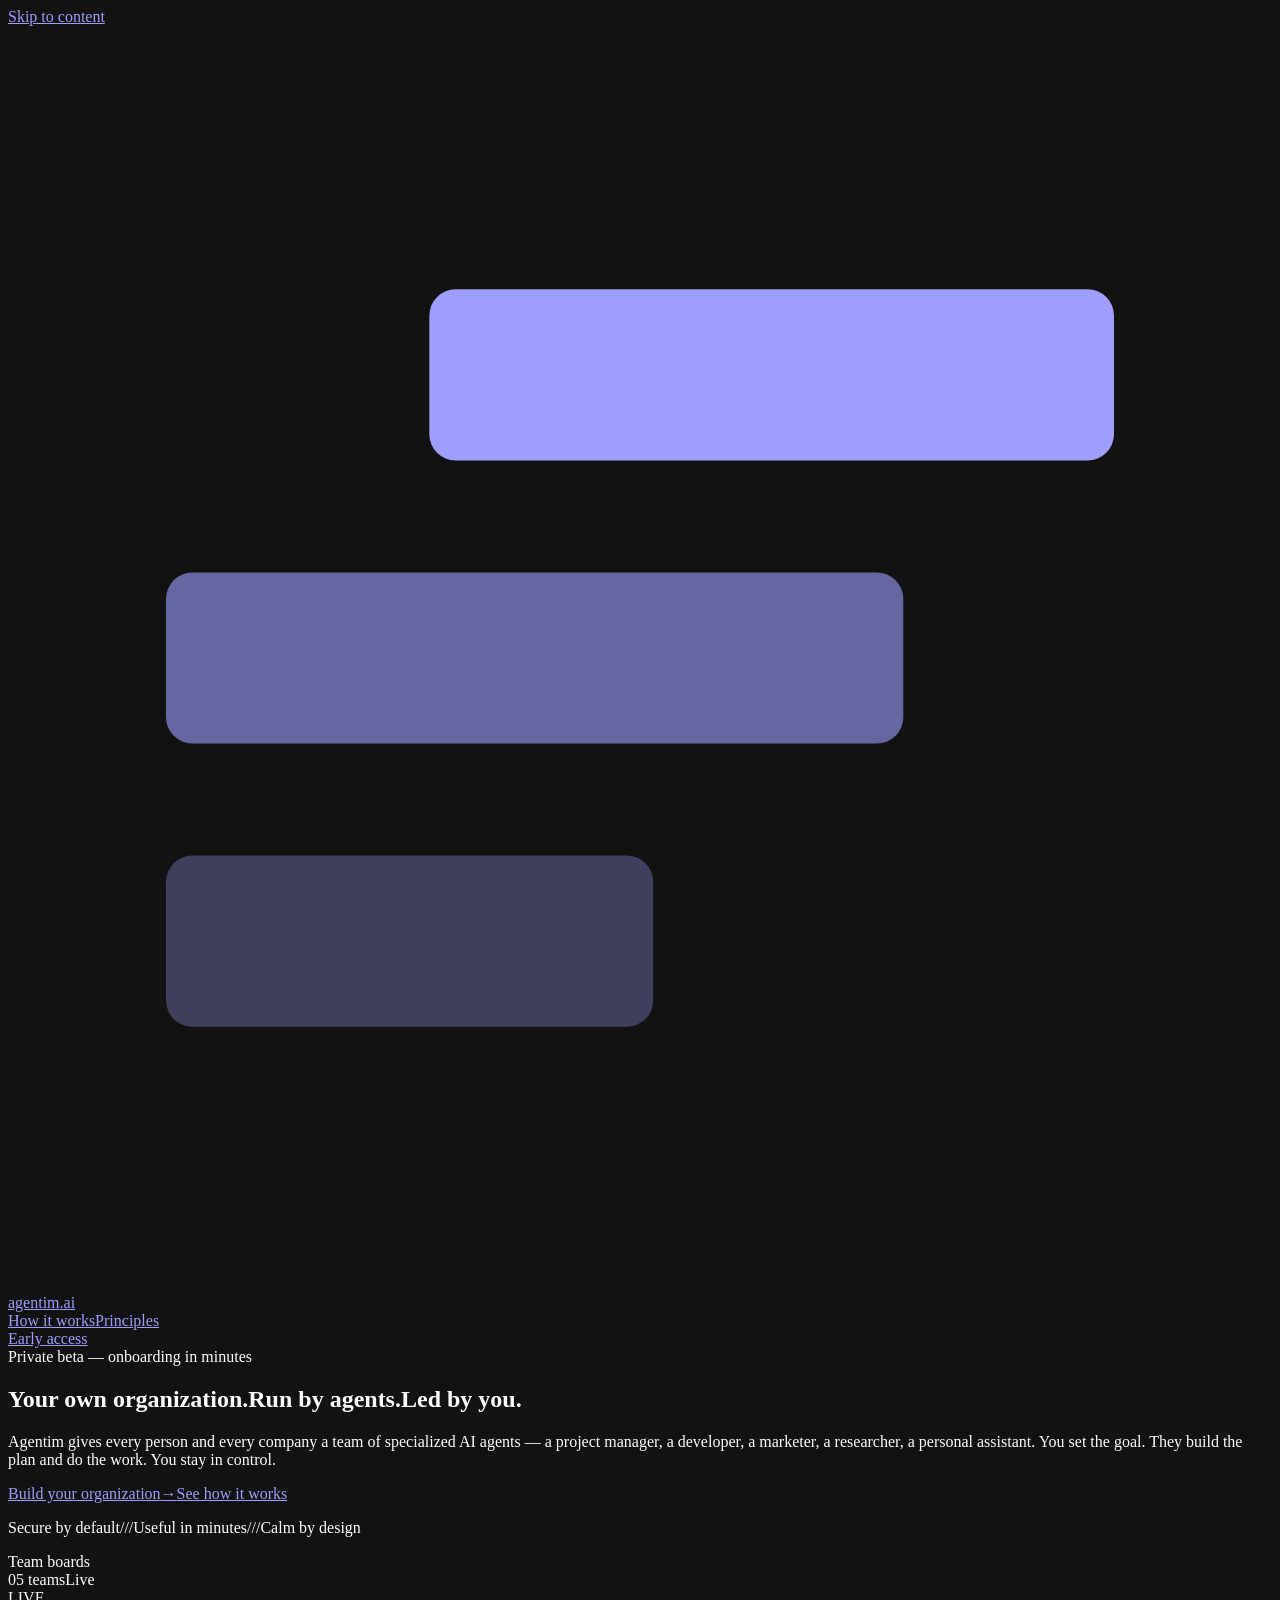
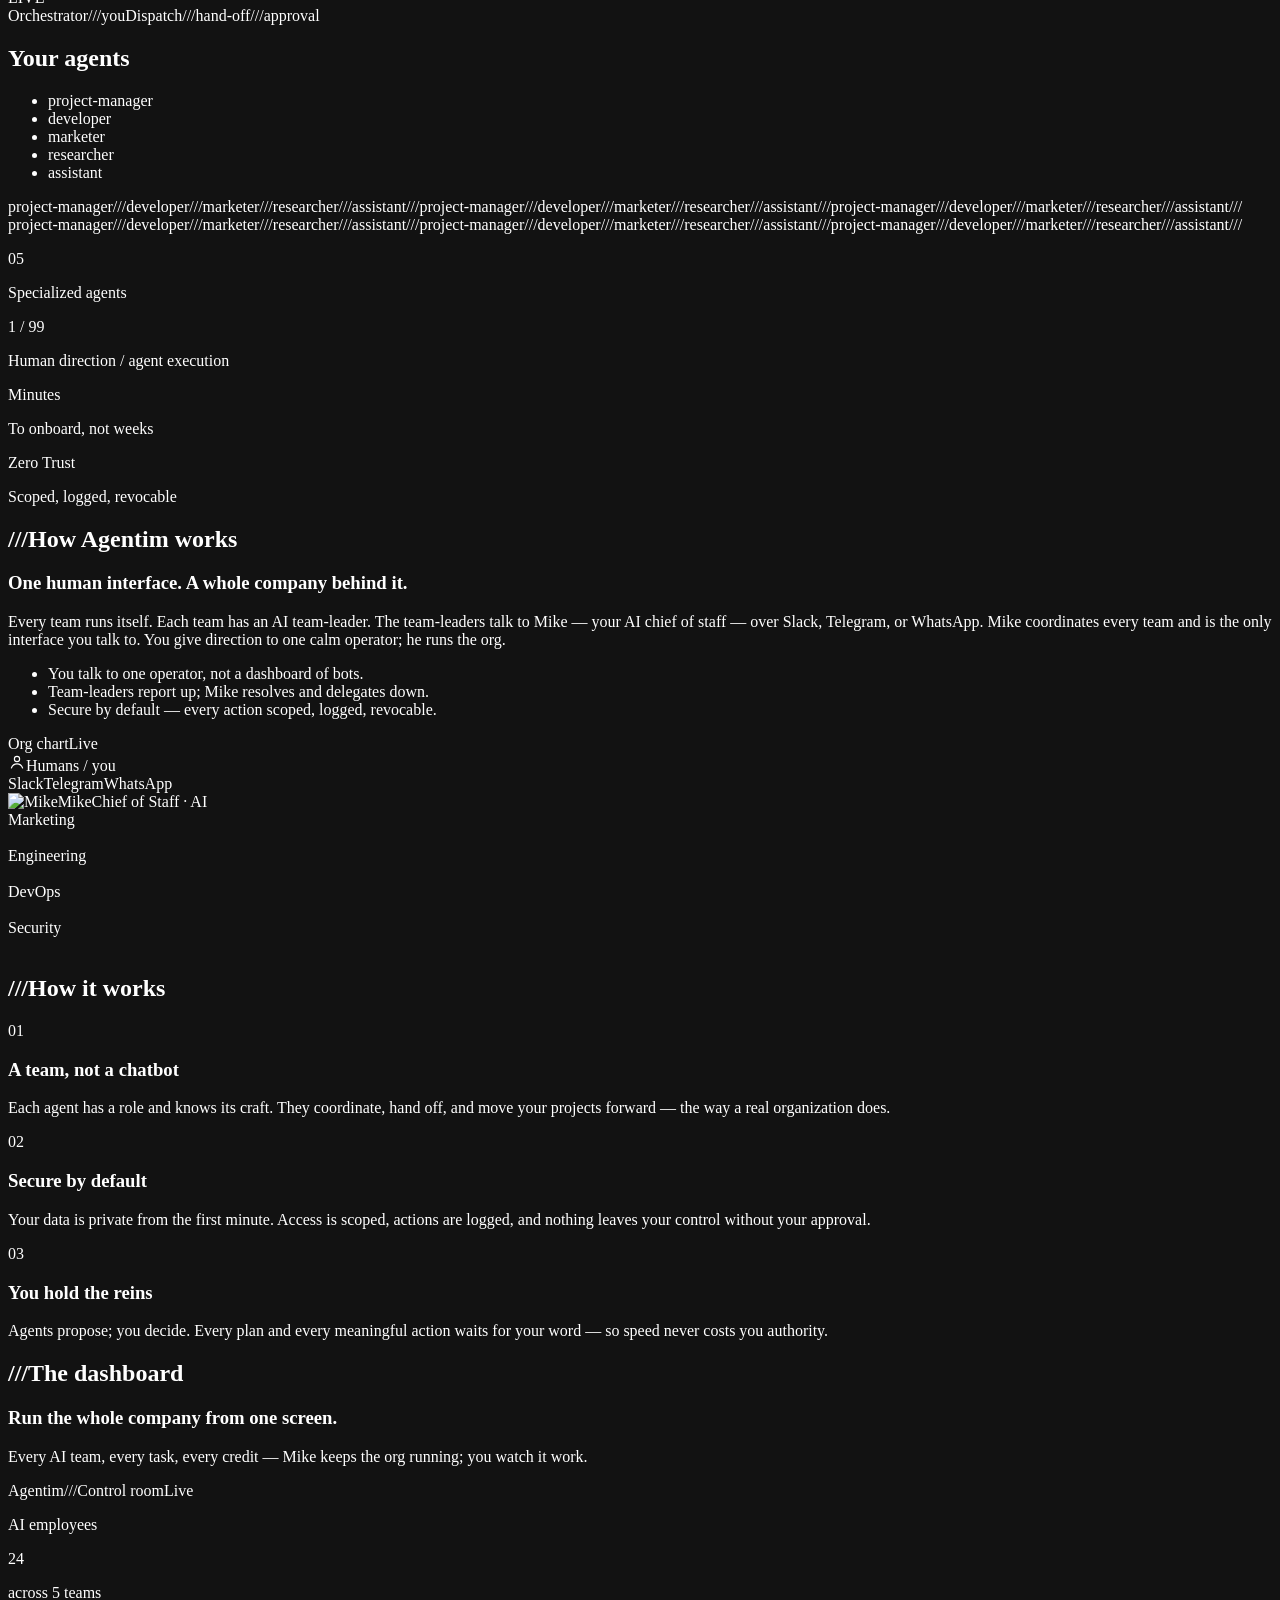
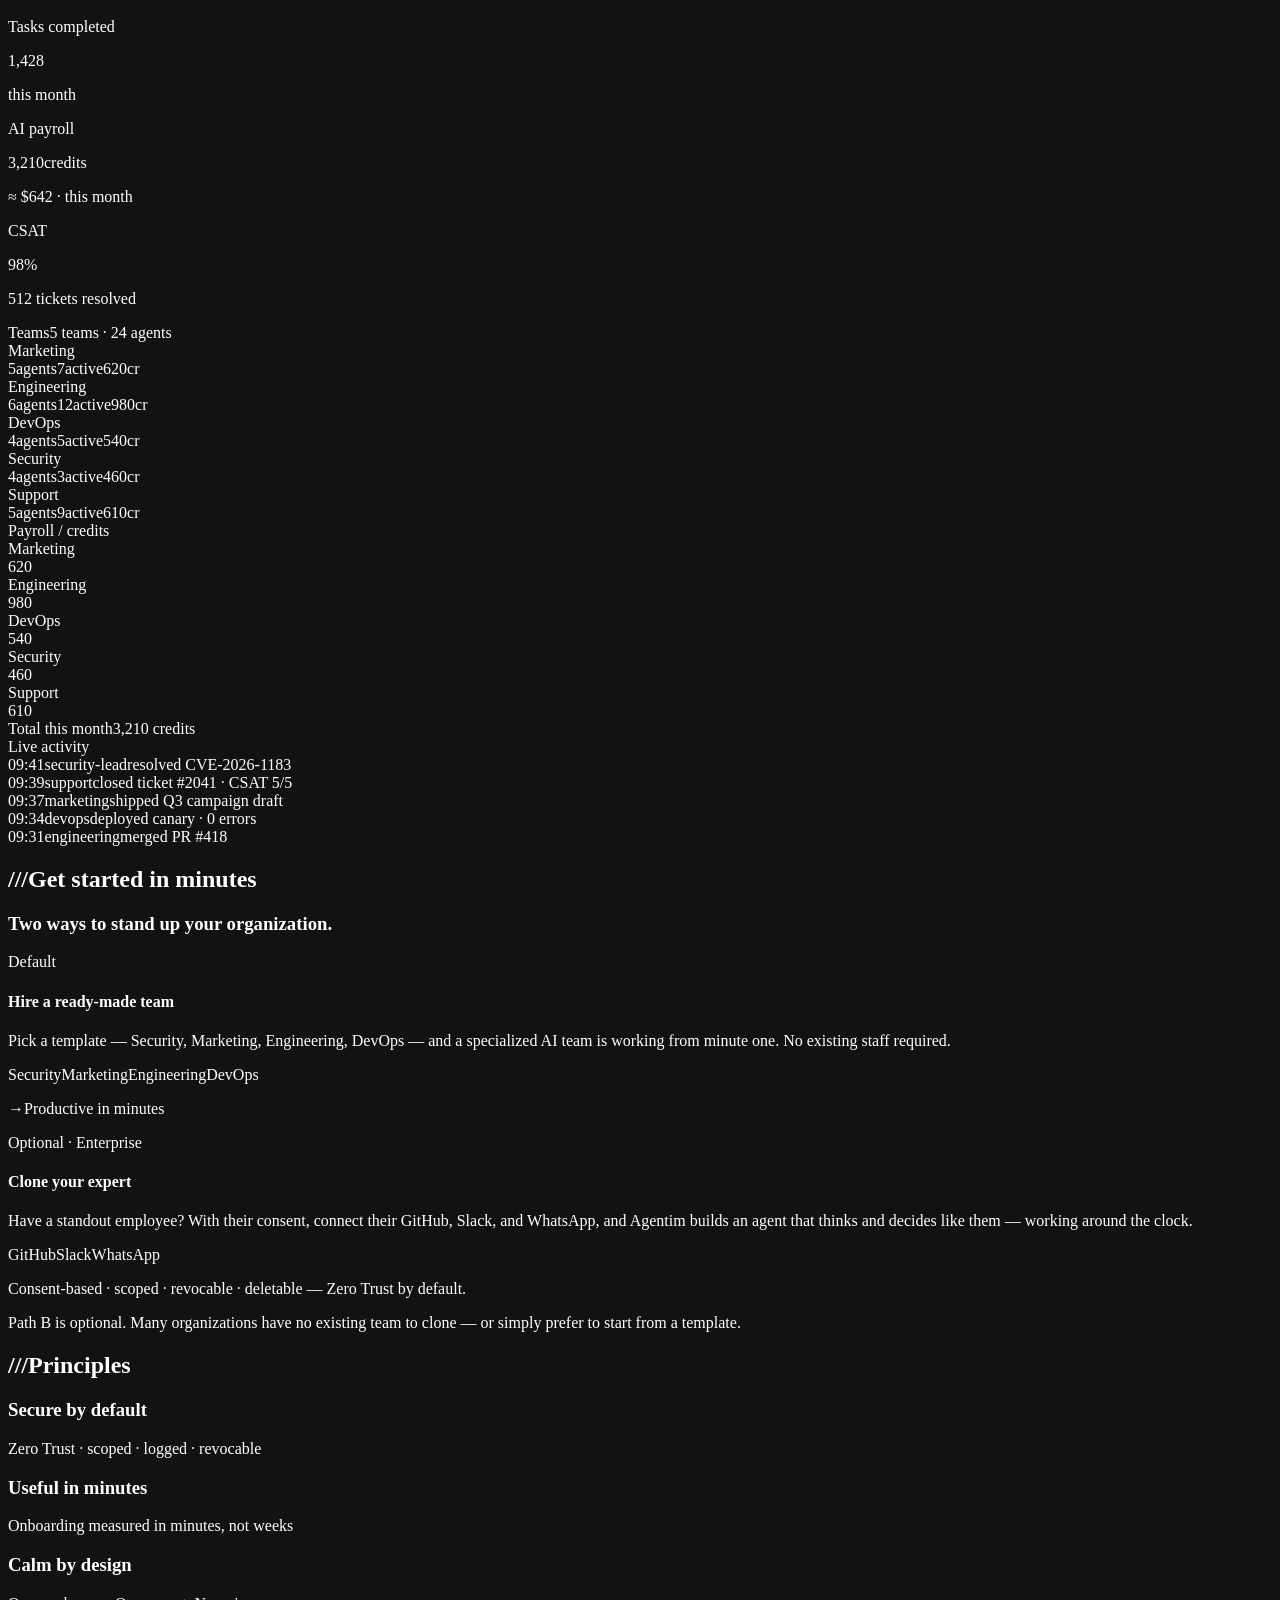
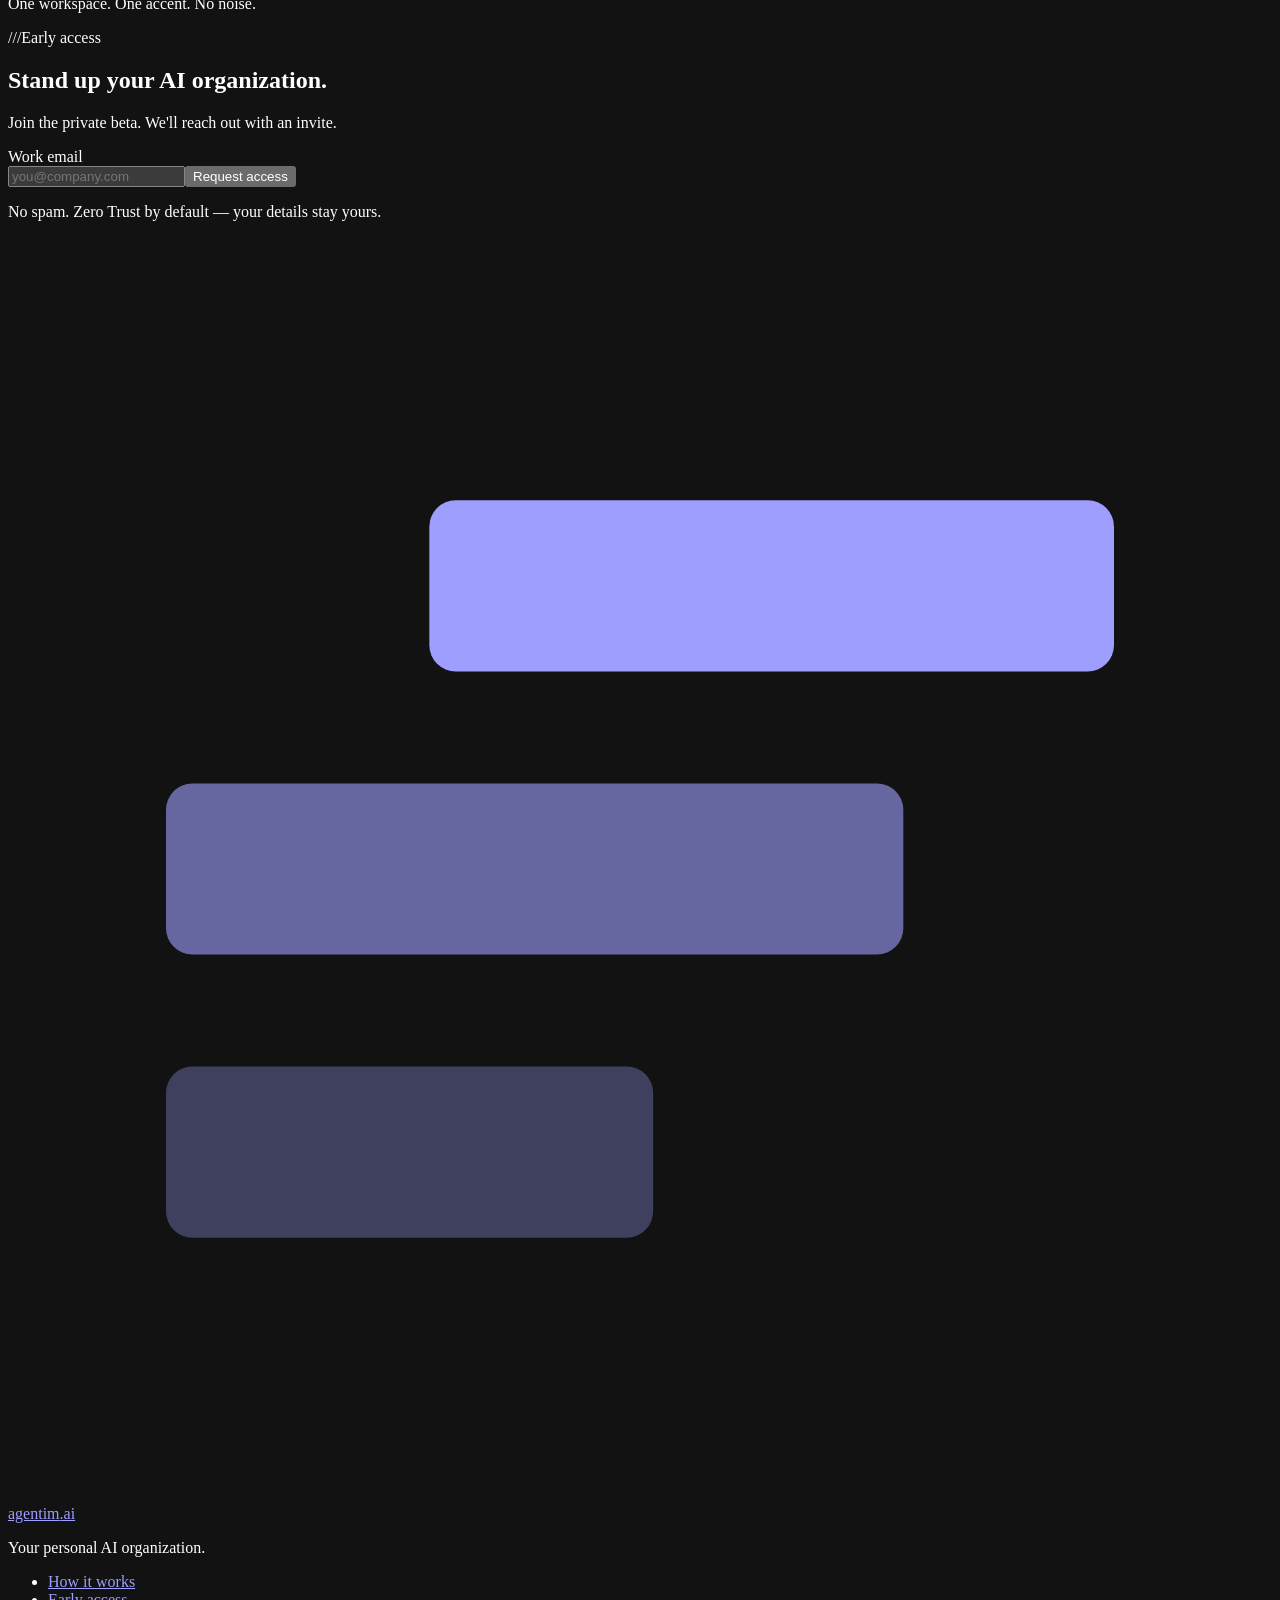
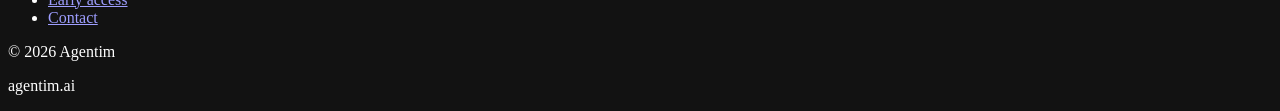
==== commit 5ff12d90: "Add dashboard preview section: KPIs, teams table, AI payroll (credits), live activity feed" ====
--- a/index.html
+++ b/index.html
@@ -1 +1 @@
-<!DOCTYPE html><html lang="en"><head><meta charSet="utf-8"/><link rel="preconnect" href="/" crossorigin=""/><meta name="viewport" content="width=device-width, initial-scale=1"/><link rel="preload" href="/agentim-site/mike.jpg" as="image"/><link rel="preload" href="https://i.pravatar.cc/80?img=12" as="image"/><link rel="preload" href="https://i.pravatar.cc/80?img=45" as="image"/><link rel="preload" href="https://i.pravatar.cc/80?img=15" as="image"/><link rel="preload" href="https://i.pravatar.cc/80?img=5" as="image"/><link rel="preload" href="https://i.pravatar.cc/80?img=11" as="image"/><link rel="preload" href="https://i.pravatar.cc/80?img=68" as="image"/><link rel="preload" href="https://i.pravatar.cc/80?img=33" as="image"/><link rel="preload" href="https://i.pravatar.cc/80?img=23" as="image"/><link rel="preload" href="https://i.pravatar.cc/80?img=51" as="image"/><link rel="stylesheet" href="/agentim-site/_next/static/chunks/0544_jd8-f5yg.css" data-precedence="next"/><link rel="preload" as="script" fetchPriority="low" href="/agentim-site/_next/static/chunks/1jq4o6yq14o4c.js"/><script src="/agentim-site/_next/static/chunks/1tbhs3yicfy6x.js" async=""></script><script src="/agentim-site/_next/static/chunks/3hdj40qmts5sf.js" async=""></script><script src="/agentim-site/_next/static/chunks/turbopack-02ebvvabtyusy.js" async=""></script><script src="/agentim-site/_next/static/chunks/158myu8e_yme3.js" async=""></script><script src="/agentim-site/_next/static/chunks/1lej0kiwt_5me.js" async=""></script><link rel="preload" href="https://i.pravatar.cc/80?img=16" as="image"/><link rel="preload" href="https://i.pravatar.cc/80?img=47" as="image"/><link rel="preload" href="https://i.pravatar.cc/80?img=60" as="image"/><meta name="theme-color" content="#0a0a0a"/><meta name="color-scheme" content="dark"/><title>Agentim — Your personal AI organization</title><meta name="description" content="Stand up a team of specialized AI agents in minutes — secure by default, calm by design."/><meta name="application-name" content="Agentim"/><meta name="keywords" content="AI agents,AI organization,agent team,Zero Trust,Agentim"/><meta property="og:title" content="Agentim — Your personal AI organization"/><meta property="og:description" content="Stand up a team of specialized AI agents in minutes — secure by default, calm by design."/><meta property="og:url" content="https://mike-agentim-ai.github.io/agentim-site/"/><meta property="og:site_name" content="Agentim"/><meta property="og:type" content="website"/><meta name="twitter:card" content="summary_large_image"/><meta name="twitter:title" content="Agentim — Your personal AI organization"/><meta name="twitter:description" content="Stand up a team of specialized AI agents in minutes — secure by default, calm by design."/><link rel="icon" href="/agentim-site/icon.svg?icon.0w7rhcw3sp2yz.svg" sizes="any" type="image/svg+xml"/><script src="/agentim-site/_next/static/chunks/0cz1d0mv5g_q7.js" noModule=""></script></head><body class="min-h-dvh bg-bg antialiased"><div hidden=""><!--$--><!--/$--></div><div class="flex min-h-dvh flex-col"><a href="#how-it-works" class="sr-only focus:not-sr-only focus:absolute focus:top-3 focus:left-3 focus:z-60 focus:rounded-sm focus:border focus:border-hairline focus:bg-surface focus:px-4 focus:py-2 focus:text-sm focus:text-fg">Skip to content</a><header class="sticky top-0 z-50 w-full border-b transition-colors duration-200 ease-[var(--ease-standard)] border-transparent bg-transparent"><div class="container-page flex h-14 items-center justify-between gap-6 sm:h-16"><a href="#top" class="text-[1rem]" aria-label="Agentim — home"><span class="inline-flex items-center gap-2 leading-none select-none"><svg viewBox="0 0 24 24" fill="none" aria-hidden="true" class="size-[1.1em] text-fg"><rect x="3" y="5" width="3.25" height="3.25" rx="0.5" fill="var(--accent)"></rect><rect x="8" y="5" width="13" height="3.25" rx="0.5" fill="currentColor"></rect><rect x="3" y="10.375" width="14" height="3.25" rx="0.5" fill="currentColor" opacity="0.6"></rect><rect x="3" y="15.75" width="9.25" height="3.25" rx="0.5" fill="currentColor" opacity="0.32"></rect></svg><span class="font-medium tracking-[-0.03em] text-fg">agentim<span class="text-muted">.ai</span></span></span></a><nav aria-label="Primary" class="hidden items-center gap-7 md:flex"><a href="#how-it-works" class="mono-label text-tertiary transition-colors duration-150 ease-[var(--ease-standard)] hover:text-fg">How it works</a><a href="#principles" class="mono-label text-tertiary transition-colors duration-150 ease-[var(--ease-standard)] hover:text-fg">Principles</a></nav><a href="#early-access" data-slot="button" class="inline-flex items-center justify-center gap-2 whitespace-nowrap font-medium select-none transition-[background-color,border-color,color] duration-150 ease-[var(--ease-standard)] outline-none focus-visible:shadow-[var(--focus-ring)] disabled:pointer-events-none disabled:opacity-50 [&amp;_svg]:pointer-events-none [&amp;_svg]:shrink-0 border border-hairline text-secondary hover:border-accent hover:text-fg h-8 rounded-sm px-3 text-sm mono-label">Early access</a></div></header><main class="flex-1"><section id="top" class="relative"><div class="container-page pt-14 pb-16 sm:pt-20 sm:pb-20"><div class="reveal inline-flex items-center gap-2.5 rounded-sm border border-hairline px-2.5 py-1.5" style="--reveal-delay:0ms"><span aria-hidden="true" class="size-1.5 shrink-0 animate-blink bg-accent"></span><span class="font-mono text-[0.625rem] leading-none font-medium tracking-[0.11em] text-tertiary uppercase sm:text-[0.6875rem] sm:tracking-[0.16em]">Private beta — onboarding in minutes</span></div><h1 class="reveal text-display mt-8 max-w-[24ch] text-fg" style="--reveal-delay:60ms"><span class="block">Your own organization.</span><span class="block">Run by agents.</span><span class="block">Led by<!-- --> <span class="text-accent">you.</span></span></h1><p class="reveal text-lead mt-7 max-w-[62ch] text-tertiary" style="--reveal-delay:120ms">Agentim gives every person and every company a team of specialized AI agents — a project manager, a developer, a marketer, a researcher, a personal assistant. You set the goal. They build the plan and do the work. You stay in control.</p><div class="reveal mt-10 flex flex-col gap-3 sm:flex-row sm:items-center" style="--reveal-delay:180ms"><a href="#early-access" data-slot="button" class="inline-flex items-center justify-center gap-2 whitespace-nowrap font-medium select-none transition-[background-color,border-color,color] duration-150 ease-[var(--ease-standard)] outline-none focus-visible:shadow-[var(--focus-ring)] disabled:pointer-events-none disabled:opacity-50 [&amp;_svg]:pointer-events-none [&amp;_svg]:shrink-0 bg-fg text-bg hover:bg-secondary h-11 rounded-sm px-5 text-sm sm:h-12 sm:px-6">Build your organization<span aria-hidden="true" class="font-mono text-[0.8125rem]">→</span></a><a href="#how-it-works" data-slot="button" class="inline-flex items-center justify-center gap-2 whitespace-nowrap font-medium select-none transition-[background-color,border-color,color] duration-150 ease-[var(--ease-standard)] outline-none focus-visible:shadow-[var(--focus-ring)] disabled:pointer-events-none disabled:opacity-50 [&amp;_svg]:pointer-events-none [&amp;_svg]:shrink-0 border border-hairline text-secondary hover:border-accent hover:text-fg h-11 rounded-sm px-5 text-sm sm:h-12 sm:px-6">See how it works</a></div><p class="reveal mt-8 flex flex-wrap items-center gap-y-1 font-mono text-xs text-tertiary" style="--reveal-delay:240ms"><span class="flex items-center">Secure by default</span><span class="flex items-center"><span aria-hidden="true" class="px-3 text-faint">///</span>Useful in minutes</span><span class="flex items-center"><span aria-hidden="true" class="px-3 text-faint">///</span>Calm by design</span></p></div><div class="container-page pb-20 sm:pb-24"><div class="reveal overflow-hidden rounded-lg border border-hairline bg-deep" style="--reveal-delay:300ms"><div class="flex items-center justify-between gap-4 border-b border-hairline px-4 py-2.5"><span class="mono-label text-tertiary">Team boards</span><div class="flex items-center gap-5"><span class="mono-label hidden text-muted sm:inline">05<!-- --> teams</span><span class="mono-label flex items-center gap-2 text-muted"><span aria-hidden="true" class="size-1.5 shrink-0 animate-blink bg-accent"></span>Live</span></div></div><div class="p-4 sm:p-5"><div class="tb-root"><div class="tb-tabs"></div><div class="tb-stage"><div class="tb-phead"><span class="tb-lead"></span><span class="tb-live"><span class="tb-dot" aria-hidden="true"></span><span class="tb-live-txt">LIVE</span></span></div><div class="tb-board"><div class="tb-cols"></div></div><div class="tb-cardlayer"></div></div></div></div><div class="flex items-center justify-between gap-4 border-t border-hairline px-4 py-2.5"><span class="mono-label text-muted">Orchestrator<span aria-hidden="true" class="mx-2">///</span>you</span><span class="mono-label hidden text-faint sm:inline">Dispatch<span aria-hidden="true" class="mx-2">///</span>hand-off<span aria-hidden="true" class="mx-2">///</span>approval</span></div></div></div></section><div class="border-y border-hairline"><h2 class="sr-only">Your agents</h2><ul class="sr-only"><li>project-manager</li><li>developer</li><li>marketer</li><li>researcher</li><li>assistant</li></ul><div class="marquee-mask overflow-hidden py-4" aria-hidden="true"><div class="flex w-max animate-marquee items-center"><div class="flex shrink-0 items-center"><span class="flex items-center font-mono text-xs tracking-[0.04em] text-muted"><span class="px-6 whitespace-nowrap sm:px-8">project-manager</span><span aria-hidden="true" class="text-faint">///</span></span><span class="flex items-center font-mono text-xs tracking-[0.04em] text-muted"><span class="px-6 whitespace-nowrap sm:px-8">developer</span><span aria-hidden="true" class="text-faint">///</span></span><span class="flex items-center font-mono text-xs tracking-[0.04em] text-muted"><span class="px-6 whitespace-nowrap sm:px-8">marketer</span><span aria-hidden="true" class="text-faint">///</span></span><span class="flex items-center font-mono text-xs tracking-[0.04em] text-muted"><span class="px-6 whitespace-nowrap sm:px-8">researcher</span><span aria-hidden="true" class="text-faint">///</span></span><span class="flex items-center font-mono text-xs tracking-[0.04em] text-muted"><span class="px-6 whitespace-nowrap sm:px-8">assistant</span><span aria-hidden="true" class="text-faint">///</span></span><span class="flex items-center font-mono text-xs tracking-[0.04em] text-muted"><span class="px-6 whitespace-nowrap sm:px-8">project-manager</span><span aria-hidden="true" class="text-faint">///</span></span><span class="flex items-center font-mono text-xs tracking-[0.04em] text-muted"><span class="px-6 whitespace-nowrap sm:px-8">developer</span><span aria-hidden="true" class="text-faint">///</span></span><span class="flex items-center font-mono text-xs tracking-[0.04em] text-muted"><span class="px-6 whitespace-nowrap sm:px-8">marketer</span><span aria-hidden="true" class="text-faint">///</span></span><span class="flex items-center font-mono text-xs tracking-[0.04em] text-muted"><span class="px-6 whitespace-nowrap sm:px-8">researcher</span><span aria-hidden="true" class="text-faint">///</span></span><span class="flex items-center font-mono text-xs tracking-[0.04em] text-muted"><span class="px-6 whitespace-nowrap sm:px-8">assistant</span><span aria-hidden="true" class="text-faint">///</span></span><span class="flex items-center font-mono text-xs tracking-[0.04em] text-muted"><span class="px-6 whitespace-nowrap sm:px-8">project-manager</span><span aria-hidden="true" class="text-faint">///</span></span><span class="flex items-center font-mono text-xs tracking-[0.04em] text-muted"><span class="px-6 whitespace-nowrap sm:px-8">developer</span><span aria-hidden="true" class="text-faint">///</span></span><span class="flex items-center font-mono text-xs tracking-[0.04em] text-muted"><span class="px-6 whitespace-nowrap sm:px-8">marketer</span><span aria-hidden="true" class="text-faint">///</span></span><span class="flex items-center font-mono text-xs tracking-[0.04em] text-muted"><span class="px-6 whitespace-nowrap sm:px-8">researcher</span><span aria-hidden="true" class="text-faint">///</span></span><span class="flex items-center font-mono text-xs tracking-[0.04em] text-muted"><span class="px-6 whitespace-nowrap sm:px-8">assistant</span><span aria-hidden="true" class="text-faint">///</span></span></div><div class="flex shrink-0 items-center"><span class="flex items-center font-mono text-xs tracking-[0.04em] text-muted"><span class="px-6 whitespace-nowrap sm:px-8">project-manager</span><span aria-hidden="true" class="text-faint">///</span></span><span class="flex items-center font-mono text-xs tracking-[0.04em] text-muted"><span class="px-6 whitespace-nowrap sm:px-8">developer</span><span aria-hidden="true" class="text-faint">///</span></span><span class="flex items-center font-mono text-xs tracking-[0.04em] text-muted"><span class="px-6 whitespace-nowrap sm:px-8">marketer</span><span aria-hidden="true" class="text-faint">///</span></span><span class="flex items-center font-mono text-xs tracking-[0.04em] text-muted"><span class="px-6 whitespace-nowrap sm:px-8">researcher</span><span aria-hidden="true" class="text-faint">///</span></span><span class="flex items-center font-mono text-xs tracking-[0.04em] text-muted"><span class="px-6 whitespace-nowrap sm:px-8">assistant</span><span aria-hidden="true" class="text-faint">///</span></span><span class="flex items-center font-mono text-xs tracking-[0.04em] text-muted"><span class="px-6 whitespace-nowrap sm:px-8">project-manager</span><span aria-hidden="true" class="text-faint">///</span></span><span class="flex items-center font-mono text-xs tracking-[0.04em] text-muted"><span class="px-6 whitespace-nowrap sm:px-8">developer</span><span aria-hidden="true" class="text-faint">///</span></span><span class="flex items-center font-mono text-xs tracking-[0.04em] text-muted"><span class="px-6 whitespace-nowrap sm:px-8">marketer</span><span aria-hidden="true" class="text-faint">///</span></span><span class="flex items-center font-mono text-xs tracking-[0.04em] text-muted"><span class="px-6 whitespace-nowrap sm:px-8">researcher</span><span aria-hidden="true" class="text-faint">///</span></span><span class="flex items-center font-mono text-xs tracking-[0.04em] text-muted"><span class="px-6 whitespace-nowrap sm:px-8">assistant</span><span aria-hidden="true" class="text-faint">///</span></span><span class="flex items-center font-mono text-xs tracking-[0.04em] text-muted"><span class="px-6 whitespace-nowrap sm:px-8">project-manager</span><span aria-hidden="true" class="text-faint">///</span></span><span class="flex items-center font-mono text-xs tracking-[0.04em] text-muted"><span class="px-6 whitespace-nowrap sm:px-8">developer</span><span aria-hidden="true" class="text-faint">///</span></span><span class="flex items-center font-mono text-xs tracking-[0.04em] text-muted"><span class="px-6 whitespace-nowrap sm:px-8">marketer</span><span aria-hidden="true" class="text-faint">///</span></span><span class="flex items-center font-mono text-xs tracking-[0.04em] text-muted"><span class="px-6 whitespace-nowrap sm:px-8">researcher</span><span aria-hidden="true" class="text-faint">///</span></span><span class="flex items-center font-mono text-xs tracking-[0.04em] text-muted"><span class="px-6 whitespace-nowrap sm:px-8">assistant</span><span aria-hidden="true" class="text-faint">///</span></span></div></div></div></div><div class="container-page"><div class="grid grid-cols-2 md:grid-cols-4"><div class="px-5 py-7 sm:px-6 sm:py-8 border-hairline border-r border-b md:border-b-0 md:border-r"><p class="font-mono text-[1.125rem] leading-none tracking-[-0.03em] text-fg tabular-nums sm:text-[1.25rem]">05</p><p class="mt-3.5 font-mono text-[0.6875rem] leading-[1.55] font-medium tracking-[0.13em] text-tertiary uppercase">Specialized agents</p></div><div class="px-5 py-7 sm:px-6 sm:py-8 border-hairline border-b md:border-b-0 md:border-r"><p class="font-mono text-[1.125rem] leading-none tracking-[-0.03em] text-fg tabular-nums sm:text-[1.25rem]">1 / 99</p><p class="mt-3.5 font-mono text-[0.6875rem] leading-[1.55] font-medium tracking-[0.13em] text-tertiary uppercase">Human direction / agent execution</p></div><div class="px-5 py-7 sm:px-6 sm:py-8 border-hairline border-r md:border-b-0 md:border-r"><p class="font-mono text-[1.125rem] leading-none tracking-[-0.03em] text-fg tabular-nums sm:text-[1.25rem]">Minutes</p><p class="mt-3.5 font-mono text-[0.6875rem] leading-[1.55] font-medium tracking-[0.13em] text-tertiary uppercase">To onboard, not weeks</p></div><div class="px-5 py-7 sm:px-6 sm:py-8 border-hairline md:border-b-0 md:border-r-0"><p class="font-mono text-[1.125rem] leading-none tracking-[-0.03em] text-fg tabular-nums sm:text-[1.25rem]">Zero Trust</p><p class="mt-3.5 font-mono text-[0.6875rem] leading-[1.55] font-medium tracking-[0.13em] text-tertiary uppercase">Scoped, logged, revocable</p></div></div></div><section id="mike" class="scroll-mt-20 border-t border-hairline"><div class="container-page py-20 sm:py-28"><h2 class="mono-label text-tertiary"><span aria-hidden="true" class="mr-2 text-faint">///</span>How Agentim works</h2><div class="mt-8 grid gap-12 lg:grid-cols-[minmax(0,24rem)_1fr] lg:items-start lg:gap-16"><div><h3 class="text-h2 max-w-[18ch] text-fg">One human interface. A whole company behind it.</h3><p class="text-lead mt-5 max-w-[46ch] text-tertiary">Every team runs itself. Each team has an AI team-leader. The team-leaders talk to Mike — your AI chief of staff — over Slack, Telegram, or WhatsApp. Mike coordinates every team and is the only interface you talk to. You give direction to one calm operator; he runs the org.</p><ul class="mt-8 flex flex-col gap-3.5"><li class="flex items-start gap-3 font-mono text-xs leading-5 text-tertiary"><span aria-hidden="true" class="mt-1.5 size-1 shrink-0 bg-faint"></span>You talk to one operator, not a dashboard of bots.</li><li class="flex items-start gap-3 font-mono text-xs leading-5 text-tertiary"><span aria-hidden="true" class="mt-1.5 size-1 shrink-0 bg-faint"></span>Team-leaders report up; Mike resolves and delegates down.</li><li class="flex items-start gap-3 font-mono text-xs leading-5 text-tertiary"><span aria-hidden="true" class="mt-1.5 size-1 shrink-0 bg-faint"></span>Secure by default — every action scoped, logged, revocable.</li></ul></div><div class="overflow-hidden border border-hairline bg-deep"><div class="flex items-center justify-between gap-4 border-b border-hairline px-4 py-2.5"><span class="mono-label text-tertiary">Org chart</span><span class="mono-label flex items-center gap-2 text-muted"><span aria-hidden="true" class="size-1.5 shrink-0 animate-blink bg-accent"></span>Live</span></div><div class="flex flex-col items-center p-6 sm:p-10"><div class="flex flex-col items-center gap-2 border border-hairline px-5 py-3.5"><svg aria-hidden="true" width="18" height="18" viewBox="0 0 24 24" fill="none" class="text-fg"><circle cx="12" cy="8" r="3.5" stroke="currentColor" stroke-width="1.5"></circle><path d="M4.5 20c1.4-3.6 4.4-5.5 7.5-5.5s6.1 1.9 7.5 5.5" stroke="currentColor" stroke-width="1.5" stroke-linecap="round"></path></svg><span class="mono-label text-secondary">Humans / you</span></div><div class="relative flex h-16 flex-col items-center justify-center"><span aria-hidden="true" class="mk-line-v absolute inset-y-0 left-1/2 -translate-x-1/2"></span><div class="relative z-10 flex flex-wrap items-center justify-center gap-1.5 bg-deep px-2"><span class="mono-label border border-hairline px-1.5 py-0.5 text-[0.625rem] text-faint">Slack</span><span class="mono-label border border-hairline px-1.5 py-0.5 text-[0.625rem] text-faint">Telegram</span><span class="mono-label border border-hairline px-1.5 py-0.5 text-[0.625rem] text-faint">WhatsApp</span></div></div><div class="flex flex-col items-center gap-2 border border-hairline-strong bg-surface px-7 py-5"><img src="/agentim-site/mike.jpg" alt="Mike" class="size-14 rounded-full border border-hairline object-cover"/><span class="text-[0.9375rem] font-medium text-fg">Mike</span><span class="mono-label text-muted">Chief of Staff · AI</span></div><div class="relative h-10 w-px" style="--mk-delay:1.4s"><span aria-hidden="true" class="mk-line-v absolute inset-y-0 left-1/2 -translate-x-1/2"></span></div><div class="grid w-full grid-cols-2 gap-x-4 gap-y-8 border-t border-hairline pt-8 sm:grid-cols-4 sm:gap-x-5"><div class="relative flex flex-col items-center gap-2.5 text-center"><span aria-hidden="true" class="absolute -top-8 left-1/2 h-8 w-px -translate-x-1/2 bg-hairline"></span><img src="https://i.pravatar.cc/80?img=12" alt="" class="size-9 rounded-full border border-hairline object-cover"/><span class="mono-label text-secondary">Marketing</span><div class="flex -space-x-2" aria-hidden="true"><img src="https://i.pravatar.cc/80?img=12" alt="" class="size-5 rounded-full border border-hairline bg-surface object-cover"/><img src="https://i.pravatar.cc/80?img=45" alt="" class="size-5 rounded-full border border-hairline bg-surface object-cover"/><img src="https://i.pravatar.cc/80?img=15" alt="" class="size-5 rounded-full border border-hairline bg-surface object-cover"/></div></div><div class="relative flex flex-col items-center gap-2.5 text-center"><span aria-hidden="true" class="absolute -top-8 left-1/2 h-8 w-px -translate-x-1/2 bg-hairline"></span><img src="https://i.pravatar.cc/80?img=5" alt="" class="size-9 rounded-full border border-hairline object-cover"/><span class="mono-label text-secondary">Engineering</span><div class="flex -space-x-2" aria-hidden="true"><img src="https://i.pravatar.cc/80?img=5" alt="" class="size-5 rounded-full border border-hairline bg-surface object-cover"/><img src="https://i.pravatar.cc/80?img=11" alt="" class="size-5 rounded-full border border-hairline bg-surface object-cover"/><img src="https://i.pravatar.cc/80?img=68" alt="" class="size-5 rounded-full border border-hairline bg-surface object-cover"/></div></div><div class="relative flex flex-col items-center gap-2.5 text-center"><span aria-hidden="true" class="absolute -top-8 left-1/2 h-8 w-px -translate-x-1/2 bg-hairline"></span><img src="https://i.pravatar.cc/80?img=33" alt="" class="size-9 rounded-full border border-hairline object-cover"/><span class="mono-label text-secondary">DevOps</span><div class="flex -space-x-2" aria-hidden="true"><img src="https://i.pravatar.cc/80?img=33" alt="" class="size-5 rounded-full border border-hairline bg-surface object-cover"/><img src="https://i.pravatar.cc/80?img=23" alt="" class="size-5 rounded-full border border-hairline bg-surface object-cover"/><img src="https://i.pravatar.cc/80?img=51" alt="" class="size-5 rounded-full border border-hairline bg-surface object-cover"/></div></div><div class="relative flex flex-col items-center gap-2.5 text-center"><span aria-hidden="true" class="absolute -top-8 left-1/2 h-8 w-px -translate-x-1/2 bg-hairline"></span><img src="https://i.pravatar.cc/80?img=16" alt="" class="size-9 rounded-full border border-hairline object-cover"/><span class="mono-label text-secondary">Security</span><div class="flex -space-x-2" aria-hidden="true"><img src="https://i.pravatar.cc/80?img=16" alt="" class="size-5 rounded-full border border-hairline bg-surface object-cover"/><img src="https://i.pravatar.cc/80?img=47" alt="" class="size-5 rounded-full border border-hairline bg-surface object-cover"/><img src="https://i.pravatar.cc/80?img=60" alt="" class="size-5 rounded-full border border-hairline bg-surface object-cover"/></div></div></div></div></div></div></div></section><section id="how-it-works" class="scroll-mt-20 border-t border-hairline"><div class="container-page py-20 sm:py-28"><h2 class="mono-label text-tertiary"><span aria-hidden="true" class="mr-2 text-faint">///</span>How it works</h2><div class="mt-12 sm:mt-14"><div class="group grid gap-x-10 gap-y-4 border-t border-hairline py-9 last:border-b sm:py-11 md:grid-cols-[6rem_minmax(0,18rem)_1fr] md:items-baseline"><span class="step-index transition-colors duration-200 ease-[var(--ease-standard)] group-hover:text-accent">01</span><h3 class="text-h3 font-medium tracking-[-0.02em] text-fg">A team, not a chatbot</h3><p class="max-w-[58ch] text-tertiary">Each agent has a role and knows its craft. They coordinate, hand off, and move your projects forward — the way a real organization does.</p></div><div class="group grid gap-x-10 gap-y-4 border-t border-hairline py-9 last:border-b sm:py-11 md:grid-cols-[6rem_minmax(0,18rem)_1fr] md:items-baseline"><span class="step-index transition-colors duration-200 ease-[var(--ease-standard)] group-hover:text-accent">02</span><h3 class="text-h3 font-medium tracking-[-0.02em] text-fg">Secure by default</h3><p class="max-w-[58ch] text-tertiary">Your data is private from the first minute. Access is scoped, actions are logged, and nothing leaves your control without your approval.</p></div><div class="group grid gap-x-10 gap-y-4 border-t border-hairline py-9 last:border-b sm:py-11 md:grid-cols-[6rem_minmax(0,18rem)_1fr] md:items-baseline"><span class="step-index transition-colors duration-200 ease-[var(--ease-standard)] group-hover:text-accent">03</span><h3 class="text-h3 font-medium tracking-[-0.02em] text-fg">You hold the reins</h3><p class="max-w-[58ch] text-tertiary">Agents propose; you decide. Every plan and every meaningful action waits for your word — so speed never costs you authority.</p></div></div></div></section><section id="onboarding" class="scroll-mt-20 border-t border-hairline"><div class="container-page py-20 sm:py-28"><h2 class="mono-label text-tertiary"><span aria-hidden="true" class="mr-2 text-faint">///</span>Get started in minutes</h2><h3 class="text-h2 mt-8 max-w-[22ch] text-fg">Two ways to stand up your organization.</h3><div class="mt-12 grid gap-6 sm:mt-14 lg:grid-cols-2 lg:gap-8"><div class="flex flex-col border border-hairline-strong bg-surface p-6 sm:p-8"><span class="mono-label w-fit bg-fg px-2 py-1 text-bg">Default</span><h4 class="mt-6 text-[1.0625rem] font-medium tracking-[-0.01em] text-fg">Hire a ready-made team</h4><p class="mt-3 max-w-[42ch] text-tertiary">Pick a template — Security, Marketing, Engineering, DevOps — and a specialized AI team is working from minute one. No existing staff required.</p><div class="mt-6 flex flex-wrap gap-2"><span class="mono-label border border-hairline px-2 py-1 text-tertiary">Security</span><span class="mono-label border border-hairline px-2 py-1 text-tertiary">Marketing</span><span class="mono-label border border-hairline px-2 py-1 text-tertiary">Engineering</span><span class="mono-label border border-hairline px-2 py-1 text-tertiary">DevOps</span></div><p class="mt-auto pt-6 font-mono text-xs text-muted"><span aria-hidden="true" class="mr-1.5 text-faint">→</span>Productive in minutes</p></div><div class="flex flex-col border border-hairline bg-bg p-6 sm:p-8"><span class="mono-label w-fit border border-hairline px-2 py-1 text-tertiary">Optional · Enterprise</span><h4 class="mt-6 text-[1.0625rem] font-medium tracking-[-0.01em] text-fg">Clone your expert</h4><p class="mt-3 max-w-[42ch] text-tertiary">Have a standout employee? With their consent, connect their GitHub, Slack, and WhatsApp, and Agentim builds an agent that thinks and decides like them — working around the clock.</p><div class="mt-6 flex flex-wrap gap-2"><span class="mono-label border border-hairline px-2 py-1 text-tertiary">GitHub</span><span class="mono-label border border-hairline px-2 py-1 text-tertiary">Slack</span><span class="mono-label border border-hairline px-2 py-1 text-tertiary">WhatsApp</span></div><p class="mt-auto pt-6 font-mono text-xs text-muted">Consent-based · scoped · revocable · deletable — Zero Trust by default.</p></div></div><p class="mt-8 max-w-[64ch] font-mono text-xs leading-5 text-muted">Path B is optional. Many organizations have no existing team to clone — or simply prefer to start from a template.</p></div></section><section id="principles" class="scroll-mt-20 border-t border-hairline"><div class="container-page py-20 sm:py-28"><h2 class="mono-label text-tertiary"><span aria-hidden="true" class="mr-2 text-faint">///</span>Principles</h2><div class="mt-12 grid border border-hairline sm:mt-14 sm:grid-cols-3"><div class="group bg-bg p-6 transition-colors duration-200 ease-[var(--ease-standard)] hover:bg-surface sm:p-7 border-b border-hairline sm:border-b-0 sm:border-r"><span aria-hidden="true" class="block size-1.5 bg-faint transition-colors duration-200 ease-[var(--ease-standard)] group-hover:bg-accent"></span><h3 class="mt-6 text-[0.9375rem] font-medium tracking-[-0.01em] text-fg">Secure by default</h3><p class="mt-2.5 font-mono text-xs leading-5 text-tertiary">Zero Trust · scoped · logged · revocable</p></div><div class="group bg-bg p-6 transition-colors duration-200 ease-[var(--ease-standard)] hover:bg-surface sm:p-7 border-b border-hairline sm:border-b-0 sm:border-r"><span aria-hidden="true" class="block size-1.5 bg-faint transition-colors duration-200 ease-[var(--ease-standard)] group-hover:bg-accent"></span><h3 class="mt-6 text-[0.9375rem] font-medium tracking-[-0.01em] text-fg">Useful in minutes</h3><p class="mt-2.5 font-mono text-xs leading-5 text-tertiary">Onboarding measured in minutes, not weeks</p></div><div class="group bg-bg p-6 transition-colors duration-200 ease-[var(--ease-standard)] hover:bg-surface sm:p-7"><span aria-hidden="true" class="block size-1.5 bg-faint transition-colors duration-200 ease-[var(--ease-standard)] group-hover:bg-accent"></span><h3 class="mt-6 text-[0.9375rem] font-medium tracking-[-0.01em] text-fg">Calm by design</h3><p class="mt-2.5 font-mono text-xs leading-5 text-tertiary">One workspace. One accent. No noise.</p></div></div></div></section><section id="early-access" class="scroll-mt-20 border-t border-hairline bg-deep"><div class="container-page py-20 sm:py-28"><div class="grid gap-12 md:grid-cols-2 md:items-start md:gap-16"><div><p class="mono-label text-tertiary"><span aria-hidden="true" class="mr-2 text-faint">///</span>Early access</p><h2 class="text-h2 mt-8 max-w-[22ch] text-fg">Stand up your AI organization.</h2><p class="text-lead mt-5 max-w-[44ch] text-tertiary">Join the private beta. We&#x27;ll reach out with an invite.</p></div><div class="border border-hairline bg-bg p-6 sm:p-8"><form noValidate=""><label for="_R_23avb_" class="mono-label block text-tertiary">Work email</label><div class="mt-4 flex flex-col gap-3 sm:flex-row"><input type="email" data-slot="input" class="flex h-11 w-full min-w-0 rounded-sm border border-hairline bg-bg px-3.5 py-2 sm:h-12 text-fg placeholder:text-faint transition-colors duration-150 ease-[var(--ease-standard)] outline-none hover:border-hairline-strong focus-visible:border-accent focus-visible:shadow-none aria-invalid:border-accent disabled:cursor-not-allowed disabled:opacity-50" id="_R_23avb_" inputMode="email" autoComplete="email" placeholder="you@company.com" name="email" value=""/><button data-slot="button" class="inline-flex items-center justify-center gap-2 whitespace-nowrap font-medium select-none transition-[background-color,border-color,color] duration-150 ease-[var(--ease-standard)] outline-none focus-visible:shadow-[var(--focus-ring)] disabled:pointer-events-none disabled:opacity-50 [&amp;_svg]:pointer-events-none [&amp;_svg]:shrink-0 bg-fg text-bg hover:bg-secondary h-11 rounded-sm px-5 text-sm sm:h-12 sm:px-6 shrink-0" type="submit">Request access</button></div></form><div id="_R_23avb_-message" role="status" aria-live="polite" class="mt-4 min-h-5"></div><div class="mt-6 border-t border-hairline pt-5"><p class="font-mono text-xs leading-5 text-muted">No spam. Zero Trust by default — your details stay yours.</p></div></div></div></div></section></main><footer class="border-t border-hairline bg-deep"><div class="container-page flex flex-col gap-8 py-12 md:flex-row md:items-center md:justify-between md:gap-6"><div class="flex flex-col gap-3"><a href="#top" class="w-fit text-[1rem]" aria-label="Agentim — home"><span class="inline-flex items-center gap-2 leading-none select-none"><svg viewBox="0 0 24 24" fill="none" aria-hidden="true" class="size-[1.1em] text-fg"><rect x="3" y="5" width="3.25" height="3.25" rx="0.5" fill="var(--accent)"></rect><rect x="8" y="5" width="13" height="3.25" rx="0.5" fill="currentColor"></rect><rect x="3" y="10.375" width="14" height="3.25" rx="0.5" fill="currentColor" opacity="0.6"></rect><rect x="3" y="15.75" width="9.25" height="3.25" rx="0.5" fill="currentColor" opacity="0.32"></rect></svg><span class="font-medium tracking-[-0.03em] text-fg">agentim<span class="text-muted">.ai</span></span></span></a><p class="font-mono text-xs text-muted">Your personal AI organization.</p></div><nav aria-label="Footer"><ul class="flex flex-wrap items-center gap-x-7 gap-y-3"><li><a href="#how-it-works" class="mono-label text-tertiary transition-colors duration-150 ease-[var(--ease-standard)] hover:text-fg">How it works</a></li><li><a href="#early-access" class="mono-label text-tertiary transition-colors duration-150 ease-[var(--ease-standard)] hover:text-fg">Early access</a></li><li><a href="mailto:hello@agentim.ai" class="mono-label text-tertiary transition-colors duration-150 ease-[var(--ease-standard)] hover:text-fg">Contact</a></li></ul></nav></div><div class="border-t border-hairline"><div class="container-page flex flex-col items-start justify-between gap-2 py-6 sm:flex-row sm:items-center"><p class="font-mono text-xs text-muted">© 2026 Agentim</p><p class="flex items-center gap-2 font-mono text-xs text-muted"><span aria-hidden="true" class="size-1.5 bg-accent"></span>agentim.ai</p></div></div></footer></div><!--$--><!--/$--><script src="/agentim-site/_next/static/chunks/1jq4o6yq14o4c.js" id="_R_" async=""></script><script>(self.__next_f=self.__next_f||[]).push([0])</script><script>self.__next_f.push([1,"1:\"$Sreact.fragment\"\n2:I[39756,[\"/agentim-site/_next/static/chunks/158myu8e_yme3.js\"],\"default\"]\n3:I[37457,[\"/agentim-site/_next/static/chunks/158myu8e_yme3.js\"],\"default\"]\n4:I[73478,[\"/agentim-site/_next/static/chunks/158myu8e_yme3.js\",\"/agentim-site/_next/static/chunks/1lej0kiwt_5me.js\"],\"SiteNav\"]\n13:I[68027,[\"/agentim-site/_next/static/chunks/158myu8e_yme3.js\"],\"default\",1]\n:HL[\"/agentim-site/_next/static/chunks/0544_jd8-f5yg.css\",\"style\"]\n:HC[\"/\",\"\"]\n"])</script><script>self.__next_f.push([1,"0:{\"P\":null,\"c\":[\"\",\"\"],\"q\":\"\",\"i\":false,\"f\":[[[\"\",{\"children\":[\"__PAGE__\",{}]},\"$undefined\",\"$undefined\",16],[[\"$\",\"$1\",\"c\",{\"children\":[[[\"$\",\"link\",\"0\",{\"rel\":\"stylesheet\",\"href\":\"/agentim-site/_next/static/chunks/0544_jd8-f5yg.css\",\"precedence\":\"next\",\"crossOrigin\":\"$undefined\",\"nonce\":\"$undefined\"}],[\"$\",\"script\",\"script-0\",{\"src\":\"/agentim-site/_next/static/chunks/158myu8e_yme3.js\",\"async\":true,\"nonce\":\"$undefined\"}]],[\"$\",\"html\",null,{\"lang\":\"en\",\"children\":[\"$\",\"body\",null,{\"className\":\"min-h-dvh bg-bg antialiased\",\"children\":[\"$\",\"$L2\",null,{\"parallelRouterKey\":\"children\",\"error\":\"$undefined\",\"errorStyles\":\"$undefined\",\"errorScripts\":\"$undefined\",\"template\":[\"$\",\"$L3\",null,{}],\"templateStyles\":\"$undefined\",\"templateScripts\":\"$undefined\",\"notFound\":[[\"$\",\"main\",null,{\"className\":\"flex min-h-dvh flex-col items-center justify-center gap-7 px-6 text-center\",\"children\":[[\"$\",\"span\",null,{\"className\":\"inline-flex items-center gap-2 select-none text-[1rem]\",\"children\":[[\"$\",\"svg\",null,{\"viewBox\":\"0 0 24 24\",\"fill\":\"none\",\"aria-hidden\":\"true\",\"className\":\"size-[1.1em] text-fg\",\"children\":[[\"$\",\"rect\",null,{\"x\":\"3\",\"y\":\"5\",\"width\":\"3.25\",\"height\":\"3.25\",\"rx\":\"0.5\",\"fill\":\"var(--accent)\"}],[\"$\",\"rect\",null,{\"x\":\"8\",\"y\":\"5\",\"width\":\"13\",\"height\":\"3.25\",\"rx\":\"0.5\",\"fill\":\"currentColor\"}],[\"$\",\"rect\",null,{\"x\":\"3\",\"y\":\"10.375\",\"width\":\"14\",\"height\":\"3.25\",\"rx\":\"0.5\",\"fill\":\"currentColor\",\"opacity\":\"0.6\"}],[\"$\",\"rect\",null,{\"x\":\"3\",\"y\":\"15.75\",\"width\":\"9.25\",\"height\":\"3.25\",\"rx\":\"0.5\",\"fill\":\"currentColor\",\"opacity\":\"0.32\"}]]}],[\"$\",\"span\",null,{\"className\":\"font-medium tracking-[-0.03em] text-fg\",\"children\":[\"agentim\",[\"$\",\"span\",null,{\"className\":\"text-muted\",\"children\":\".ai\"}]]}]]}],[\"$\",\"p\",null,{\"className\":\"mono-label text-faint\",\"children\":\"404\"}],[\"$\",\"h1\",null,{\"className\":\"text-h2 max-w-[20ch] text-balance text-fg\",\"children\":\"That page isn't here.\"}],[\"$\",\"p\",null,{\"className\":\"max-w-[46ch] text-pretty text-tertiary\",\"children\":\"Nothing was changed. Head back to the launch page.\"}],[\"$\",\"a\",null,{\"href\":\"/agentim-site/\",\"children\":\"Back to Agentim\",\"data-slot\":\"button\",\"className\":\"inline-flex items-center justify-center gap-2 whitespace-nowrap font-medium select-none transition-[background-color,border-color,color] duration-150 ease-[var(--ease-standard)] outline-none focus-visible:shadow-[var(--focus-ring)] disabled:pointer-events-none disabled:opacity-50 [\u0026_svg]:pointer-events-none [\u0026_svg]:shrink-0 border border-hairline text-secondary hover:border-accent hover:text-fg h-11 rounded-sm px-5 text-sm sm:h-12 sm:px-6\",\"ref\":null}]]}],[]],\"forbidden\":\"$undefined\",\"unauthorized\":\"$undefined\"}]}]}]]}],{\"children\":[[\"$\",\"$1\",\"c\",{\"children\":[[\"$\",\"div\",null,{\"className\":\"flex min-h-dvh flex-col\",\"children\":[[\"$\",\"a\",null,{\"href\":\"#how-it-works\",\"className\":\"sr-only focus:not-sr-only focus:absolute focus:top-3 focus:left-3 focus:z-60 focus:rounded-sm focus:border focus:border-hairline focus:bg-surface focus:px-4 focus:py-2 focus:text-sm focus:text-fg\",\"children\":\"Skip to content\"}],[\"$\",\"$L4\",null,{}],[\"$\",\"main\",null,{\"className\":\"flex-1\",\"children\":[[\"$\",\"section\",null,{\"id\":\"top\",\"className\":\"relative\",\"children\":[[\"$\",\"div\",null,{\"className\":\"container-page pt-14 pb-16 sm:pt-20 sm:pb-20\",\"children\":[[\"$\",\"div\",null,{\"className\":\"reveal inline-flex items-center gap-2.5 rounded-sm border border-hairline px-2.5 py-1.5\",\"style\":{\"--reveal-delay\":\"0ms\"},\"children\":[[\"$\",\"span\",null,{\"aria-hidden\":true,\"className\":\"size-1.5 shrink-0 animate-blink bg-accent\"}],[\"$\",\"span\",null,{\"className\":\"font-mono text-[0.625rem] leading-none font-medium tracking-[0.11em] text-tertiary uppercase sm:text-[0.6875rem] sm:tracking-[0.16em]\",\"children\":\"Private beta — onboarding in minutes\"}]]}],[\"$\",\"h1\",null,{\"className\":\"reveal text-display mt-8 max-w-[24ch] text-fg\",\"style\":{\"--reveal-delay\":\"60ms\"},\"children\":[[\"$\",\"span\",\"Your own organization.\",{\"className\":\"block\",\"children\":[\"Your own organization.\",null]}],[\"$\",\"span\",\"Run by agents.\",{\"className\":\"block\",\"children\":[\"Run by agents.\",null]}],[\"$\",\"span\",\"Led by\",{\"className\":\"block\",\"children\":[\"Led by\",[\" \",[\"$\",\"span\",null,{\"className\":\"text-accent\",\"children\":\"you.\"}]]]}]]}],[\"$\",\"p\",null,{\"className\":\"reveal text-lead mt-7 max-w-[62ch] text-tertiary\",\"style\":{\"--reveal-delay\":\"120ms\"},\"children\":\"Agentim gives every person and every company a team of specialized AI agents — a project manager, a developer, a marketer, a researcher, a personal assistant. You set the goal. They build the plan and do the work. You stay in control.\"}],\"$L5\",\"$L6\"]}],\"$L7\"]}],\"$L8\",\"$L9\",\"$La\",\"$Lb\",\"$Lc\",\"$Ld\",\"$Le\"]}],\"$Lf\"]}],[\"$L10\"],\"$L11\"]}],{},null,false,null]},null,false,null],\"$L12\",false]],\"m\":\"$undefined\",\"G\":[\"$13\",[\"$L14\"]],\"S\":true,\"h\":null,\"s\":\"$undefined\",\"l\":\"$undefined\",\"p\":\"$undefined\",\"d\":\"$undefined\",\"b\":\"b8m2fIxL8LsHo4G2yvqcx\"}\n"])</script><script>self.__next_f.push([1,"15:I[73560,[\"/agentim-site/_next/static/chunks/158myu8e_yme3.js\",\"/agentim-site/_next/static/chunks/1lej0kiwt_5me.js\"],\"TeamBoards\"]\n1f:I[85632,[\"/agentim-site/_next/static/chunks/158myu8e_yme3.js\",\"/agentim-site/_next/static/chunks/1lej0kiwt_5me.js\"],\"Waitlist\"]\n20:I[97367,[\"/agentim-site/_next/static/chunks/158myu8e_yme3.js\"],\"OutletBoundary\"]\n21:\"$Sreact.suspense\"\n23:I[97367,[\"/agentim-site/_next/static/chunks/158myu8e_yme3.js\"],\"ViewportBoundary\"]\n25:I[97367,[\"/agentim-site/_next/static/chunks/158myu8e_yme3.js\"],\"MetadataBoundary\"]\n:HL[\"/agentim-site/mike.jpg\",\"image\"]\n5:[\"$\",\"div\",null,{\"className\":\"reveal mt-10 flex flex-col gap-3 sm:flex-row sm:items-center\",\"style\":{\"--reveal-delay\":\"180ms\"},\"children\":[[\"$\",\"a\",null,{\"href\":\"#early-access\",\"children\":[\"Build your organization\",[\"$\",\"span\",null,{\"aria-hidden\":true,\"className\":\"font-mono text-[0.8125rem]\",\"children\":\"→\"}]],\"data-slot\":\"button\",\"className\":\"inline-flex items-center justify-center gap-2 whitespace-nowrap font-medium select-none transition-[background-color,border-color,color] duration-150 ease-[var(--ease-standard)] outline-none focus-visible:shadow-[var(--focus-ring)] disabled:pointer-events-none disabled:opacity-50 [\u0026_svg]:pointer-events-none [\u0026_svg]:shrink-0 bg-fg text-bg hover:bg-secondary h-11 rounded-sm px-5 text-sm sm:h-12 sm:px-6\",\"ref\":null}],[\"$\",\"a\",null,{\"href\":\"#how-it-works\",\"children\":\"See how it works\",\"data-slot\":\"button\",\"className\":\"inline-flex items-center justify-center gap-2 whitespace-nowrap font-medium select-none transition-[background-color,border-color,color] duration-150 ease-[var(--ease-standard)] outline-none focus-visible:shadow-[var(--focus-ring)] disabled:pointer-events-none disabled:opacity-50 [\u0026_svg]:pointer-events-none [\u0026_svg]:shrink-0 border border-hairline text-secondary hover:border-accent hover:text-fg h-11 rounded-sm px-5 text-sm sm:h-12 sm:px-6\",\"ref\":null}]]}]\n6:[\"$\",\"p\",null,{\"className\":\"reveal mt-8 flex flex-wrap items-center gap-y-1 font-mono text-xs text-tertiary\",\"style\":{\"--reveal-delay\":\"240ms\"},\"children\":[[\"$\",\"span\",\"Secure by default\",{\"className\":\"flex items-center\",\"children\":[null,\"Secure by default\"]}],[\"$\",\"span\",\"Useful in minutes\",{\"className\":\"flex items-center\",\"children\":[[\"$\",\"span\",null,{\"aria-hidden\":true,\"className\":\"px-3 text-faint\",\"children\":\"///\"}],\"Useful in minutes\"]}],[\"$\",\"span\",\"Calm by design\",{\"className\":\"flex items-center\",\"children\":[[\"$\",\"span\",null,{\"aria-hidden\":true,\"className\":\"px-3 text-faint\",\"children\":\"///\"}],\"Calm by design\"]}]]}]\n"])</script><script>self.__next_f.push([1,"7:[\"$\",\"div\",null,{\"className\":\"container-page pb-20 sm:pb-24\",\"children\":[\"$\",\"div\",null,{\"className\":\"reveal overflow-hidden rounded-lg border border-hairline bg-deep\",\"style\":{\"--reveal-delay\":\"300ms\"},\"children\":[[\"$\",\"div\",null,{\"className\":\"flex items-center justify-between gap-4 border-b border-hairline px-4 py-2.5\",\"children\":[[\"$\",\"span\",null,{\"className\":\"mono-label text-tertiary\",\"children\":\"Team boards\"}],[\"$\",\"div\",null,{\"className\":\"flex items-center gap-5\",\"children\":[[\"$\",\"span\",null,{\"className\":\"mono-label hidden text-muted sm:inline\",\"children\":[\"05\",\" teams\"]}],[\"$\",\"span\",null,{\"className\":\"mono-label flex items-center gap-2 text-muted\",\"children\":[[\"$\",\"span\",null,{\"aria-hidden\":true,\"className\":\"size-1.5 shrink-0 animate-blink bg-accent\"}],\"Live\"]}]]}]]}],[\"$\",\"div\",null,{\"className\":\"p-4 sm:p-5\",\"children\":[\"$\",\"$L15\",null,{}]}],[\"$\",\"div\",null,{\"className\":\"flex items-center justify-between gap-4 border-t border-hairline px-4 py-2.5\",\"children\":[[\"$\",\"span\",null,{\"className\":\"mono-label text-muted\",\"children\":[\"Orchestrator\",[\"$\",\"span\",null,{\"aria-hidden\":true,\"className\":\"mx-2\",\"children\":\"///\"}],\"you\"]}],[\"$\",\"span\",null,{\"className\":\"mono-label hidden text-faint sm:inline\",\"children\":[\"Dispatch\",[\"$\",\"span\",null,{\"aria-hidden\":true,\"className\":\"mx-2\",\"children\":\"///\"}],\"hand-off\",[\"$\",\"span\",null,{\"aria-hidden\":true,\"className\":\"mx-2\",\"children\":\"///\"}],\"approval\"]}]]}]]}]}]\n"])</script><script>self.__next_f.push([1,"8:[\"$\",\"div\",null,{\"className\":\"border-y border-hairline\",\"children\":[[\"$\",\"h2\",null,{\"className\":\"sr-only\",\"children\":\"Your agents\"}],[\"$\",\"ul\",null,{\"className\":\"sr-only\",\"children\":[[\"$\",\"li\",\"project-manager\",{\"children\":\"project-manager\"}],[\"$\",\"li\",\"developer\",{\"children\":\"developer\"}],[\"$\",\"li\",\"marketer\",{\"children\":\"marketer\"}],[\"$\",\"li\",\"researcher\",{\"children\":\"researcher\"}],[\"$\",\"li\",\"assistant\",{\"children\":\"assistant\"}]]}],[\"$\",\"div\",null,{\"className\":\"marquee-mask overflow-hidden py-4\",\"aria-hidden\":\"true\",\"children\":[\"$\",\"div\",null,{\"className\":\"flex w-max animate-marquee items-center\",\"children\":[[\"$\",\"div\",null,{\"className\":\"flex shrink-0 items-center\",\"children\":[[\"$\",\"span\",\"0-project-manager\",{\"className\":\"flex items-center font-mono text-xs tracking-[0.04em] text-muted\",\"children\":[[\"$\",\"span\",null,{\"className\":\"px-6 whitespace-nowrap sm:px-8\",\"children\":\"project-manager\"}],[\"$\",\"span\",null,{\"aria-hidden\":true,\"className\":\"text-faint\",\"children\":\"///\"}]]}],[\"$\",\"span\",\"0-developer\",{\"className\":\"flex items-center font-mono text-xs tracking-[0.04em] text-muted\",\"children\":[[\"$\",\"span\",null,{\"className\":\"px-6 whitespace-nowrap sm:px-8\",\"children\":\"developer\"}],[\"$\",\"span\",null,{\"aria-hidden\":true,\"className\":\"text-faint\",\"children\":\"///\"}]]}],[\"$\",\"span\",\"0-marketer\",{\"className\":\"flex items-center font-mono text-xs tracking-[0.04em] text-muted\",\"children\":[[\"$\",\"span\",null,{\"className\":\"px-6 whitespace-nowrap sm:px-8\",\"children\":\"marketer\"}],[\"$\",\"span\",null,{\"aria-hidden\":true,\"className\":\"text-faint\",\"children\":\"///\"}]]}],[\"$\",\"span\",\"0-researcher\",{\"className\":\"flex items-center font-mono text-xs tracking-[0.04em] text-muted\",\"children\":[[\"$\",\"span\",null,{\"className\":\"px-6 whitespace-nowrap sm:px-8\",\"children\":\"researcher\"}],[\"$\",\"span\",null,{\"aria-hidden\":true,\"className\":\"text-faint\",\"children\":\"///\"}]]}],[\"$\",\"span\",\"0-assistant\",{\"className\":\"flex items-center font-mono text-xs tracking-[0.04em] text-muted\",\"children\":[[\"$\",\"span\",null,{\"className\":\"px-6 whitespace-nowrap sm:px-8\",\"children\":\"assistant\"}],[\"$\",\"span\",null,{\"aria-hidden\":true,\"className\":\"text-faint\",\"children\":\"///\"}]]}],[\"$\",\"span\",\"1-project-manager\",{\"className\":\"flex items-center font-mono text-xs tracking-[0.04em] text-muted\",\"children\":[[\"$\",\"span\",null,{\"className\":\"px-6 whitespace-nowrap sm:px-8\",\"children\":\"project-manager\"}],[\"$\",\"span\",null,{\"aria-hidden\":true,\"className\":\"text-faint\",\"children\":\"///\"}]]}],[\"$\",\"span\",\"1-developer\",{\"className\":\"flex items-center font-mono text-xs tracking-[0.04em] text-muted\",\"children\":[[\"$\",\"span\",null,{\"className\":\"px-6 whitespace-nowrap sm:px-8\",\"children\":\"developer\"}],[\"$\",\"span\",null,{\"aria-hidden\":true,\"className\":\"text-faint\",\"children\":\"///\"}]]}],[\"$\",\"span\",\"1-marketer\",{\"className\":\"flex items-center font-mono text-xs tracking-[0.04em] text-muted\",\"children\":[[\"$\",\"span\",null,{\"className\":\"px-6 whitespace-nowrap sm:px-8\",\"children\":\"marketer\"}],[\"$\",\"span\",null,{\"aria-hidden\":true,\"className\":\"text-faint\",\"children\":\"///\"}]]}],[\"$\",\"span\",\"1-researcher\",{\"className\":\"flex items-center font-mono text-xs tracking-[0.04em] text-muted\",\"children\":[[\"$\",\"span\",null,{\"className\":\"px-6 whitespace-nowrap sm:px-8\",\"children\":\"researcher\"}],[\"$\",\"span\",null,{\"aria-hidden\":true,\"className\":\"text-faint\",\"children\":\"///\"}]]}],[\"$\",\"span\",\"1-assistant\",{\"className\":\"flex items-center font-mono text-xs tracking-[0.04em] text-muted\",\"children\":[[\"$\",\"span\",null,{\"className\":\"px-6 whitespace-nowrap sm:px-8\",\"children\":\"assistant\"}],[\"$\",\"span\",null,{\"aria-hidden\":true,\"className\":\"text-faint\",\"children\":\"///\"}]]}],[\"$\",\"span\",\"2-project-manager\",{\"className\":\"flex items-center font-mono text-xs tracking-[0.04em] text-muted\",\"children\":[[\"$\",\"span\",null,{\"className\":\"px-6 whitespace-nowrap sm:px-8\",\"children\":\"project-manager\"}],[\"$\",\"span\",null,{\"aria-hidden\":true,\"className\":\"text-faint\",\"children\":\"///\"}]]}],[\"$\",\"span\",\"2-developer\",{\"className\":\"flex items-center font-mono text-xs tracking-[0.04em] text-muted\",\"children\":[[\"$\",\"span\",null,{\"className\":\"px-6 whitespace-nowrap sm:px-8\",\"children\":\"developer\"}],[\"$\",\"span\",null,{\"aria-hidden\":true,\"className\":\"text-faint\",\"children\":\"///\"}]]}],[\"$\",\"span\",\"2-marketer\",{\"className\":\"flex items-center font-mono text-xs tracking-[0.04em] text-muted\",\"children\":[\"$L16\",\"$L17\"]}],\"$L18\",\"$L19\"]}],\"$L1a\"]}]}]]}]\n"])</script><script>self.__next_f.push([1,"9:[\"$\",\"div\",null,{\"className\":\"container-page\",\"children\":[\"$\",\"div\",null,{\"className\":\"grid grid-cols-2 md:grid-cols-4\",\"children\":[[\"$\",\"div\",\"Specialized agents\",{\"className\":\"px-5 py-7 sm:px-6 sm:py-8 border-hairline border-r border-b md:border-b-0 md:border-r\",\"children\":[[\"$\",\"p\",null,{\"className\":\"font-mono text-[1.125rem] leading-none tracking-[-0.03em] text-fg tabular-nums sm:text-[1.25rem]\",\"children\":\"05\"}],[\"$\",\"p\",null,{\"className\":\"mt-3.5 font-mono text-[0.6875rem] leading-[1.55] font-medium tracking-[0.13em] text-tertiary uppercase\",\"children\":\"Specialized agents\"}]]}],[\"$\",\"div\",\"Human direction / agent execution\",{\"className\":\"px-5 py-7 sm:px-6 sm:py-8 border-hairline border-b md:border-b-0 md:border-r\",\"children\":[[\"$\",\"p\",null,{\"className\":\"font-mono text-[1.125rem] leading-none tracking-[-0.03em] text-fg tabular-nums sm:text-[1.25rem]\",\"children\":\"1 / 99\"}],[\"$\",\"p\",null,{\"className\":\"mt-3.5 font-mono text-[0.6875rem] leading-[1.55] font-medium tracking-[0.13em] text-tertiary uppercase\",\"children\":\"Human direction / agent execution\"}]]}],[\"$\",\"div\",\"To onboard, not weeks\",{\"className\":\"px-5 py-7 sm:px-6 sm:py-8 border-hairline border-r md:border-b-0 md:border-r\",\"children\":[[\"$\",\"p\",null,{\"className\":\"font-mono text-[1.125rem] leading-none tracking-[-0.03em] text-fg tabular-nums sm:text-[1.25rem]\",\"children\":\"Minutes\"}],[\"$\",\"p\",null,{\"className\":\"mt-3.5 font-mono text-[0.6875rem] leading-[1.55] font-medium tracking-[0.13em] text-tertiary uppercase\",\"children\":\"To onboard, not weeks\"}]]}],[\"$\",\"div\",\"Scoped, logged, revocable\",{\"className\":\"px-5 py-7 sm:px-6 sm:py-8 border-hairline md:border-b-0 md:border-r-0\",\"children\":[[\"$\",\"p\",null,{\"className\":\"font-mono text-[1.125rem] leading-none tracking-[-0.03em] text-fg tabular-nums sm:text-[1.25rem]\",\"children\":\"Zero Trust\"}],[\"$\",\"p\",null,{\"className\":\"mt-3.5 font-mono text-[0.6875rem] leading-[1.55] font-medium tracking-[0.13em] text-tertiary uppercase\",\"children\":\"Scoped, logged, revocable\"}]]}]]}]}]\n"])</script><script>self.__next_f.push([1,"a:[\"$\",\"section\",null,{\"id\":\"mike\",\"className\":\"scroll-mt-20 border-t border-hairline\",\"children\":[\"$\",\"div\",null,{\"className\":\"container-page py-20 sm:py-28\",\"children\":[[\"$\",\"h2\",null,{\"className\":\"mono-label text-tertiary\",\"children\":[[\"$\",\"span\",null,{\"aria-hidden\":true,\"className\":\"mr-2 text-faint\",\"children\":\"///\"}],\"How Agentim works\"]}],[\"$\",\"div\",null,{\"className\":\"mt-8 grid gap-12 lg:grid-cols-[minmax(0,24rem)_1fr] lg:items-start lg:gap-16\",\"children\":[[\"$\",\"div\",null,{\"children\":[[\"$\",\"h3\",null,{\"className\":\"text-h2 max-w-[18ch] text-fg\",\"children\":\"One human interface. A whole company behind it.\"}],[\"$\",\"p\",null,{\"className\":\"text-lead mt-5 max-w-[46ch] text-tertiary\",\"children\":\"Every team runs itself. Each team has an AI team-leader. The team-leaders talk to Mike — your AI chief of staff — over Slack, Telegram, or WhatsApp. Mike coordinates every team and is the only interface you talk to. You give direction to one calm operator; he runs the org.\"}],[\"$\",\"ul\",null,{\"className\":\"mt-8 flex flex-col gap-3.5\",\"children\":[[\"$\",\"li\",\"You talk to one operator, not a dashboard of bots.\",{\"className\":\"flex items-start gap-3 font-mono text-xs leading-5 text-tertiary\",\"children\":[[\"$\",\"span\",null,{\"aria-hidden\":true,\"className\":\"mt-1.5 size-1 shrink-0 bg-faint\"}],\"You talk to one operator, not a dashboard of bots.\"]}],[\"$\",\"li\",\"Team-leaders report up; Mike resolves and delegates down.\",{\"className\":\"flex items-start gap-3 font-mono text-xs leading-5 text-tertiary\",\"children\":[[\"$\",\"span\",null,{\"aria-hidden\":true,\"className\":\"mt-1.5 size-1 shrink-0 bg-faint\"}],\"Team-leaders report up; Mike resolves and delegates down.\"]}],[\"$\",\"li\",\"Secure by default — every action scoped, logged, revocable.\",{\"className\":\"flex items-start gap-3 font-mono text-xs leading-5 text-tertiary\",\"children\":[[\"$\",\"span\",null,{\"aria-hidden\":true,\"className\":\"mt-1.5 size-1 shrink-0 bg-faint\"}],\"Secure by default — every action scoped, logged, revocable.\"]}]]}]]}],[\"$\",\"div\",null,{\"className\":\"overflow-hidden border border-hairline bg-deep\",\"children\":[[\"$\",\"div\",null,{\"className\":\"flex items-center justify-between gap-4 border-b border-hairline px-4 py-2.5\",\"children\":[[\"$\",\"span\",null,{\"className\":\"mono-label text-tertiary\",\"children\":\"Org chart\"}],[\"$\",\"span\",null,{\"className\":\"mono-label flex items-center gap-2 text-muted\",\"children\":[[\"$\",\"span\",null,{\"aria-hidden\":true,\"className\":\"size-1.5 shrink-0 animate-blink bg-accent\"}],\"Live\"]}]]}],[\"$\",\"div\",null,{\"className\":\"flex flex-col items-center p-6 sm:p-10\",\"children\":[[\"$\",\"div\",null,{\"className\":\"flex flex-col items-center gap-2 border border-hairline px-5 py-3.5\",\"children\":[[\"$\",\"svg\",null,{\"aria-hidden\":true,\"width\":\"18\",\"height\":\"18\",\"viewBox\":\"0 0 24 24\",\"fill\":\"none\",\"className\":\"text-fg\",\"children\":[[\"$\",\"circle\",null,{\"cx\":\"12\",\"cy\":\"8\",\"r\":\"3.5\",\"stroke\":\"currentColor\",\"strokeWidth\":\"1.5\"}],[\"$\",\"path\",null,{\"d\":\"M4.5 20c1.4-3.6 4.4-5.5 7.5-5.5s6.1 1.9 7.5 5.5\",\"stroke\":\"currentColor\",\"strokeWidth\":\"1.5\",\"strokeLinecap\":\"round\"}]]}],[\"$\",\"span\",null,{\"className\":\"mono-label text-secondary\",\"children\":\"Humans / you\"}]]}],[\"$\",\"div\",null,{\"className\":\"relative flex h-16 flex-col items-center justify-center\",\"children\":[[\"$\",\"span\",null,{\"aria-hidden\":true,\"className\":\"mk-line-v absolute inset-y-0 left-1/2 -translate-x-1/2\"}],[\"$\",\"div\",null,{\"className\":\"relative z-10 flex flex-wrap items-center justify-center gap-1.5 bg-deep px-2\",\"children\":[[\"$\",\"span\",\"Slack\",{\"className\":\"mono-label border border-hairline px-1.5 py-0.5 text-[0.625rem] text-faint\",\"children\":\"Slack\"}],[\"$\",\"span\",\"Telegram\",{\"className\":\"mono-label border border-hairline px-1.5 py-0.5 text-[0.625rem] text-faint\",\"children\":\"Telegram\"}],[\"$\",\"span\",\"WhatsApp\",{\"className\":\"mono-label border border-hairline px-1.5 py-0.5 text-[0.625rem] text-faint\",\"children\":\"WhatsApp\"}]]}]]}],[\"$\",\"div\",null,{\"className\":\"flex flex-col items-center gap-2 border border-hairline-strong bg-surface px-7 py-5\",\"children\":[[\"$\",\"img\",null,{\"src\":\"/agentim-site/mike.jpg\",\"alt\":\"Mike\",\"className\":\"size-14 rounded-full border border-hairline object-cover\"}],\"$L1b\",\"$L1c\"]}],\"$L1d\",\"$L1e\"]}]]}]]}]]}]}]\n"])</script><script>self.__next_f.push([1,"b:[\"$\",\"section\",null,{\"id\":\"how-it-works\",\"className\":\"scroll-mt-20 border-t border-hairline\",\"children\":[\"$\",\"div\",null,{\"className\":\"container-page py-20 sm:py-28\",\"children\":[[\"$\",\"h2\",null,{\"className\":\"mono-label text-tertiary\",\"children\":[[\"$\",\"span\",null,{\"aria-hidden\":true,\"className\":\"mr-2 text-faint\",\"children\":\"///\"}],\"How it works\"]}],[\"$\",\"div\",null,{\"className\":\"mt-12 sm:mt-14\",\"children\":[[\"$\",\"div\",\"A team, not a chatbot\",{\"className\":\"group grid gap-x-10 gap-y-4 border-t border-hairline py-9 last:border-b sm:py-11 md:grid-cols-[6rem_minmax(0,18rem)_1fr] md:items-baseline\",\"children\":[[\"$\",\"span\",null,{\"className\":\"step-index transition-colors duration-200 ease-[var(--ease-standard)] group-hover:text-accent\",\"children\":\"01\"}],[\"$\",\"h3\",null,{\"className\":\"text-h3 font-medium tracking-[-0.02em] text-fg\",\"children\":\"A team, not a chatbot\"}],[\"$\",\"p\",null,{\"className\":\"max-w-[58ch] text-tertiary\",\"children\":\"Each agent has a role and knows its craft. They coordinate, hand off, and move your projects forward — the way a real organization does.\"}]]}],[\"$\",\"div\",\"Secure by default\",{\"className\":\"group grid gap-x-10 gap-y-4 border-t border-hairline py-9 last:border-b sm:py-11 md:grid-cols-[6rem_minmax(0,18rem)_1fr] md:items-baseline\",\"children\":[[\"$\",\"span\",null,{\"className\":\"step-index transition-colors duration-200 ease-[var(--ease-standard)] group-hover:text-accent\",\"children\":\"02\"}],[\"$\",\"h3\",null,{\"className\":\"text-h3 font-medium tracking-[-0.02em] text-fg\",\"children\":\"Secure by default\"}],[\"$\",\"p\",null,{\"className\":\"max-w-[58ch] text-tertiary\",\"children\":\"Your data is private from the first minute. Access is scoped, actions are logged, and nothing leaves your control without your approval.\"}]]}],[\"$\",\"div\",\"You hold the reins\",{\"className\":\"group grid gap-x-10 gap-y-4 border-t border-hairline py-9 last:border-b sm:py-11 md:grid-cols-[6rem_minmax(0,18rem)_1fr] md:items-baseline\",\"children\":[[\"$\",\"span\",null,{\"className\":\"step-index transition-colors duration-200 ease-[var(--ease-standard)] group-hover:text-accent\",\"children\":\"03\"}],[\"$\",\"h3\",null,{\"className\":\"text-h3 font-medium tracking-[-0.02em] text-fg\",\"children\":\"You hold the reins\"}],[\"$\",\"p\",null,{\"className\":\"max-w-[58ch] text-tertiary\",\"children\":\"Agents propose; you decide. Every plan and every meaningful action waits for your word — so speed never costs you authority.\"}]]}]]}]]}]}]\n"])</script><script>self.__next_f.push([1,"c:[\"$\",\"section\",null,{\"id\":\"onboarding\",\"className\":\"scroll-mt-20 border-t border-hairline\",\"children\":[\"$\",\"div\",null,{\"className\":\"container-page py-20 sm:py-28\",\"children\":[[\"$\",\"h2\",null,{\"className\":\"mono-label text-tertiary\",\"children\":[[\"$\",\"span\",null,{\"aria-hidden\":true,\"className\":\"mr-2 text-faint\",\"children\":\"///\"}],\"Get started in minutes\"]}],[\"$\",\"h3\",null,{\"className\":\"text-h2 mt-8 max-w-[22ch] text-fg\",\"children\":\"Two ways to stand up your organization.\"}],[\"$\",\"div\",null,{\"className\":\"mt-12 grid gap-6 sm:mt-14 lg:grid-cols-2 lg:gap-8\",\"children\":[[\"$\",\"div\",null,{\"className\":\"flex flex-col border border-hairline-strong bg-surface p-6 sm:p-8\",\"children\":[[\"$\",\"span\",null,{\"className\":\"mono-label w-fit bg-fg px-2 py-1 text-bg\",\"children\":\"Default\"}],[\"$\",\"h4\",null,{\"className\":\"mt-6 text-[1.0625rem] font-medium tracking-[-0.01em] text-fg\",\"children\":\"Hire a ready-made team\"}],[\"$\",\"p\",null,{\"className\":\"mt-3 max-w-[42ch] text-tertiary\",\"children\":\"Pick a template — Security, Marketing, Engineering, DevOps — and a specialized AI team is working from minute one. No existing staff required.\"}],[\"$\",\"div\",null,{\"className\":\"mt-6 flex flex-wrap gap-2\",\"children\":[[\"$\",\"span\",\"Security\",{\"className\":\"mono-label border border-hairline px-2 py-1 text-tertiary\",\"children\":\"Security\"}],[\"$\",\"span\",\"Marketing\",{\"className\":\"mono-label border border-hairline px-2 py-1 text-tertiary\",\"children\":\"Marketing\"}],[\"$\",\"span\",\"Engineering\",{\"className\":\"mono-label border border-hairline px-2 py-1 text-tertiary\",\"children\":\"Engineering\"}],[\"$\",\"span\",\"DevOps\",{\"className\":\"mono-label border border-hairline px-2 py-1 text-tertiary\",\"children\":\"DevOps\"}]]}],[\"$\",\"p\",null,{\"className\":\"mt-auto pt-6 font-mono text-xs text-muted\",\"children\":[[\"$\",\"span\",null,{\"aria-hidden\":true,\"className\":\"mr-1.5 text-faint\",\"children\":\"→\"}],\"Productive in minutes\"]}]]}],[\"$\",\"div\",null,{\"className\":\"flex flex-col border border-hairline bg-bg p-6 sm:p-8\",\"children\":[[\"$\",\"span\",null,{\"className\":\"mono-label w-fit border border-hairline px-2 py-1 text-tertiary\",\"children\":\"Optional · Enterprise\"}],[\"$\",\"h4\",null,{\"className\":\"mt-6 text-[1.0625rem] font-medium tracking-[-0.01em] text-fg\",\"children\":\"Clone your expert\"}],[\"$\",\"p\",null,{\"className\":\"mt-3 max-w-[42ch] text-tertiary\",\"children\":\"Have a standout employee? With their consent, connect their GitHub, Slack, and WhatsApp, and Agentim builds an agent that thinks and decides like them — working around the clock.\"}],[\"$\",\"div\",null,{\"className\":\"mt-6 flex flex-wrap gap-2\",\"children\":[[\"$\",\"span\",\"GitHub\",{\"className\":\"mono-label border border-hairline px-2 py-1 text-tertiary\",\"children\":\"GitHub\"}],[\"$\",\"span\",\"Slack\",{\"className\":\"mono-label border border-hairline px-2 py-1 text-tertiary\",\"children\":\"Slack\"}],[\"$\",\"span\",\"WhatsApp\",{\"className\":\"mono-label border border-hairline px-2 py-1 text-tertiary\",\"children\":\"WhatsApp\"}]]}],[\"$\",\"p\",null,{\"className\":\"mt-auto pt-6 font-mono text-xs text-muted\",\"children\":\"Consent-based · scoped · revocable · deletable — Zero Trust by default.\"}]]}]]}],[\"$\",\"p\",null,{\"className\":\"mt-8 max-w-[64ch] font-mono text-xs leading-5 text-muted\",\"children\":\"Path B is optional. Many organizations have no existing team to clone — or simply prefer to start from a template.\"}]]}]}]\n"])</script><script>self.__next_f.push([1,"d:[\"$\",\"section\",null,{\"id\":\"principles\",\"className\":\"scroll-mt-20 border-t border-hairline\",\"children\":[\"$\",\"div\",null,{\"className\":\"container-page py-20 sm:py-28\",\"children\":[[\"$\",\"h2\",null,{\"className\":\"mono-label text-tertiary\",\"children\":[[\"$\",\"span\",null,{\"aria-hidden\":true,\"className\":\"mr-2 text-faint\",\"children\":\"///\"}],\"Principles\"]}],[\"$\",\"div\",null,{\"className\":\"mt-12 grid border border-hairline sm:mt-14 sm:grid-cols-3\",\"children\":[[\"$\",\"div\",\"Secure by default\",{\"className\":\"group bg-bg p-6 transition-colors duration-200 ease-[var(--ease-standard)] hover:bg-surface sm:p-7 border-b border-hairline sm:border-b-0 sm:border-r\",\"children\":[[\"$\",\"span\",null,{\"aria-hidden\":true,\"className\":\"block size-1.5 bg-faint transition-colors duration-200 ease-[var(--ease-standard)] group-hover:bg-accent\"}],[\"$\",\"h3\",null,{\"className\":\"mt-6 text-[0.9375rem] font-medium tracking-[-0.01em] text-fg\",\"children\":\"Secure by default\"}],[\"$\",\"p\",null,{\"className\":\"mt-2.5 font-mono text-xs leading-5 text-tertiary\",\"children\":\"Zero Trust · scoped · logged · revocable\"}]]}],[\"$\",\"div\",\"Useful in minutes\",{\"className\":\"group bg-bg p-6 transition-colors duration-200 ease-[var(--ease-standard)] hover:bg-surface sm:p-7 border-b border-hairline sm:border-b-0 sm:border-r\",\"children\":[[\"$\",\"span\",null,{\"aria-hidden\":true,\"className\":\"block size-1.5 bg-faint transition-colors duration-200 ease-[var(--ease-standard)] group-hover:bg-accent\"}],[\"$\",\"h3\",null,{\"className\":\"mt-6 text-[0.9375rem] font-medium tracking-[-0.01em] text-fg\",\"children\":\"Useful in minutes\"}],[\"$\",\"p\",null,{\"className\":\"mt-2.5 font-mono text-xs leading-5 text-tertiary\",\"children\":\"Onboarding measured in minutes, not weeks\"}]]}],[\"$\",\"div\",\"Calm by design\",{\"className\":\"group bg-bg p-6 transition-colors duration-200 ease-[var(--ease-standard)] hover:bg-surface sm:p-7\",\"children\":[[\"$\",\"span\",null,{\"aria-hidden\":true,\"className\":\"block size-1.5 bg-faint transition-colors duration-200 ease-[var(--ease-standard)] group-hover:bg-accent\"}],[\"$\",\"h3\",null,{\"className\":\"mt-6 text-[0.9375rem] font-medium tracking-[-0.01em] text-fg\",\"children\":\"Calm by design\"}],[\"$\",\"p\",null,{\"className\":\"mt-2.5 font-mono text-xs leading-5 text-tertiary\",\"children\":\"One workspace. One accent. No noise.\"}]]}]]}]]}]}]\n"])</script><script>self.__next_f.push([1,"e:[\"$\",\"$L1f\",null,{}]\n"])</script><script>self.__next_f.push([1,"f:[\"$\",\"footer\",null,{\"className\":\"border-t border-hairline bg-deep\",\"children\":[[\"$\",\"div\",null,{\"className\":\"container-page flex flex-col gap-8 py-12 md:flex-row md:items-center md:justify-between md:gap-6\",\"children\":[[\"$\",\"div\",null,{\"className\":\"flex flex-col gap-3\",\"children\":[[\"$\",\"a\",null,{\"href\":\"#top\",\"className\":\"w-fit text-[1rem]\",\"aria-label\":\"Agentim — home\",\"children\":[\"$\",\"span\",null,{\"className\":\"inline-flex items-center gap-2 leading-none select-none\",\"children\":[[\"$\",\"svg\",null,{\"viewBox\":\"0 0 24 24\",\"fill\":\"none\",\"aria-hidden\":\"true\",\"className\":\"size-[1.1em] text-fg\",\"children\":[[\"$\",\"rect\",null,{\"x\":\"3\",\"y\":\"5\",\"width\":\"3.25\",\"height\":\"3.25\",\"rx\":\"0.5\",\"fill\":\"var(--accent)\"}],[\"$\",\"rect\",null,{\"x\":\"8\",\"y\":\"5\",\"width\":\"13\",\"height\":\"3.25\",\"rx\":\"0.5\",\"fill\":\"currentColor\"}],[\"$\",\"rect\",null,{\"x\":\"3\",\"y\":\"10.375\",\"width\":\"14\",\"height\":\"3.25\",\"rx\":\"0.5\",\"fill\":\"currentColor\",\"opacity\":\"0.6\"}],[\"$\",\"rect\",null,{\"x\":\"3\",\"y\":\"15.75\",\"width\":\"9.25\",\"height\":\"3.25\",\"rx\":\"0.5\",\"fill\":\"currentColor\",\"opacity\":\"0.32\"}]]}],[\"$\",\"span\",null,{\"className\":\"font-medium tracking-[-0.03em] text-fg\",\"children\":[\"agentim\",[\"$\",\"span\",null,{\"className\":\"text-muted\",\"children\":\".ai\"}]]}]]}]}],[\"$\",\"p\",null,{\"className\":\"font-mono text-xs text-muted\",\"children\":\"Your personal AI organization.\"}]]}],[\"$\",\"nav\",null,{\"aria-label\":\"Footer\",\"children\":[\"$\",\"ul\",null,{\"className\":\"flex flex-wrap items-center gap-x-7 gap-y-3\",\"children\":[[\"$\",\"li\",\"#how-it-works\",{\"children\":[\"$\",\"a\",null,{\"href\":\"#how-it-works\",\"className\":\"mono-label text-tertiary transition-colors duration-150 ease-[var(--ease-standard)] hover:text-fg\",\"children\":\"How it works\"}]}],[\"$\",\"li\",\"#early-access\",{\"children\":[\"$\",\"a\",null,{\"href\":\"#early-access\",\"className\":\"mono-label text-tertiary transition-colors duration-150 ease-[var(--ease-standard)] hover:text-fg\",\"children\":\"Early access\"}]}],[\"$\",\"li\",\"mailto:hello@agentim.ai\",{\"children\":[\"$\",\"a\",null,{\"href\":\"mailto:hello@agentim.ai\",\"className\":\"mono-label text-tertiary transition-colors duration-150 ease-[var(--ease-standard)] hover:text-fg\",\"children\":\"Contact\"}]}]]}]}]]}],[\"$\",\"div\",null,{\"className\":\"border-t border-hairline\",\"children\":[\"$\",\"div\",null,{\"className\":\"container-page flex flex-col items-start justify-between gap-2 py-6 sm:flex-row sm:items-center\",\"children\":[[\"$\",\"p\",null,{\"className\":\"font-mono text-xs text-muted\",\"children\":\"© 2026 Agentim\"}],[\"$\",\"p\",null,{\"className\":\"flex items-center gap-2 font-mono text-xs text-muted\",\"children\":[[\"$\",\"span\",null,{\"aria-hidden\":true,\"className\":\"size-1.5 bg-accent\"}],\"agentim.ai\"]}]]}]}]]}]\n"])</script><script>self.__next_f.push([1,"10:[\"$\",\"script\",\"script-0\",{\"src\":\"/agentim-site/_next/static/chunks/1lej0kiwt_5me.js\",\"async\":true,\"nonce\":\"$undefined\"}]\n11:[\"$\",\"$L20\",null,{\"children\":[\"$\",\"$21\",null,{\"name\":\"Next.MetadataOutlet\",\"children\":\"$@22\"}]}]\n12:[\"$\",\"$1\",\"h\",{\"children\":[null,[\"$\",\"$L23\",null,{\"children\":\"$L24\"}],[\"$\",\"div\",null,{\"hidden\":true,\"children\":[\"$\",\"$L25\",null,{\"children\":[\"$\",\"$21\",null,{\"name\":\"Next.Metadata\",\"children\":\"$L26\"}]}]}],null]}]\n14:[\"$\",\"link\",\"0\",{\"rel\":\"stylesheet\",\"href\":\"/agentim-site/_next/static/chunks/0544_jd8-f5yg.css\",\"precedence\":\"next\",\"crossOrigin\":\"$undefined\",\"nonce\":\"$undefined\"}]\n"])</script><script>self.__next_f.push([1,":HL[\"https://i.pravatar.cc/80?img=12\",\"image\"]\n:HL[\"https://i.pravatar.cc/80?img=45\",\"image\"]\n:HL[\"https://i.pravatar.cc/80?img=15\",\"image\"]\n:HL[\"https://i.pravatar.cc/80?img=5\",\"image\"]\n:HL[\"https://i.pravatar.cc/80?img=11\",\"image\"]\n:HL[\"https://i.pravatar.cc/80?img=68\",\"image\"]\n:HL[\"https://i.pravatar.cc/80?img=33\",\"image\"]\n:HL[\"https://i.pravatar.cc/80?img=23\",\"image\"]\n:HL[\"https://i.pravatar.cc/80?img=51\",\"image\"]\n:HL[\"https://i.pravatar.cc/80?img=16\",\"image\"]\n:HL[\"https://i.pravatar.cc/80?img=47\",\"image\"]\n:HL[\"https://i.pravatar.cc/80?img=60\",\"image\"]\n16:[\"$\",\"span\",null,{\"className\":\"px-6 whitespace-nowrap sm:px-8\",\"children\":\"marketer\"}]\n17:[\"$\",\"span\",null,{\"aria-hidden\":true,\"className\":\"text-faint\",\"children\":\"///\"}]\n18:[\"$\",\"span\",\"2-researcher\",{\"className\":\"flex items-center font-mono text-xs tracking-[0.04em] text-muted\",\"children\":[[\"$\",\"span\",null,{\"className\":\"px-6 whitespace-nowrap sm:px-8\",\"children\":\"researcher\"}],[\"$\",\"span\",null,{\"aria-hidden\":true,\"className\":\"text-faint\",\"children\":\"///\"}]]}]\n19:[\"$\",\"span\",\"2-assistant\",{\"className\":\"flex items-center font-mono text-xs tracking-[0.04em] text-muted\",\"children\":[[\"$\",\"span\",null,{\"className\":\"px-6 whitespace-nowrap sm:px-8\",\"children\":\"assistant\"}],[\"$\",\"span\",null,{\"aria-hidden\":true,\"className\":\"text-faint\",\"children\":\"///\"}]]}]\n"])</script><script>self.__next_f.push([1,"1a:[\"$\",\"div\",null,{\"className\":\"flex shrink-0 items-center\",\"children\":[[\"$\",\"span\",\"0-project-manager\",{\"className\":\"flex items-center font-mono text-xs tracking-[0.04em] text-muted\",\"children\":[[\"$\",\"span\",null,{\"className\":\"px-6 whitespace-nowrap sm:px-8\",\"children\":\"project-manager\"}],[\"$\",\"span\",null,{\"aria-hidden\":true,\"className\":\"text-faint\",\"children\":\"///\"}]]}],[\"$\",\"span\",\"0-developer\",{\"className\":\"flex items-center font-mono text-xs tracking-[0.04em] text-muted\",\"children\":[[\"$\",\"span\",null,{\"className\":\"px-6 whitespace-nowrap sm:px-8\",\"children\":\"developer\"}],[\"$\",\"span\",null,{\"aria-hidden\":true,\"className\":\"text-faint\",\"children\":\"///\"}]]}],[\"$\",\"span\",\"0-marketer\",{\"className\":\"flex items-center font-mono text-xs tracking-[0.04em] text-muted\",\"children\":[[\"$\",\"span\",null,{\"className\":\"px-6 whitespace-nowrap sm:px-8\",\"children\":\"marketer\"}],[\"$\",\"span\",null,{\"aria-hidden\":true,\"className\":\"text-faint\",\"children\":\"///\"}]]}],[\"$\",\"span\",\"0-researcher\",{\"className\":\"flex items-center font-mono text-xs tracking-[0.04em] text-muted\",\"children\":[[\"$\",\"span\",null,{\"className\":\"px-6 whitespace-nowrap sm:px-8\",\"children\":\"researcher\"}],[\"$\",\"span\",null,{\"aria-hidden\":true,\"className\":\"text-faint\",\"children\":\"///\"}]]}],[\"$\",\"span\",\"0-assistant\",{\"className\":\"flex items-center font-mono text-xs tracking-[0.04em] text-muted\",\"children\":[[\"$\",\"span\",null,{\"className\":\"px-6 whitespace-nowrap sm:px-8\",\"children\":\"assistant\"}],[\"$\",\"span\",null,{\"aria-hidden\":true,\"className\":\"text-faint\",\"children\":\"///\"}]]}],[\"$\",\"span\",\"1-project-manager\",{\"className\":\"flex items-center font-mono text-xs tracking-[0.04em] text-muted\",\"children\":[[\"$\",\"span\",null,{\"className\":\"px-6 whitespace-nowrap sm:px-8\",\"children\":\"project-manager\"}],[\"$\",\"span\",null,{\"aria-hidden\":true,\"className\":\"text-faint\",\"children\":\"///\"}]]}],[\"$\",\"span\",\"1-developer\",{\"className\":\"flex items-center font-mono text-xs tracking-[0.04em] text-muted\",\"children\":[[\"$\",\"span\",null,{\"className\":\"px-6 whitespace-nowrap sm:px-8\",\"children\":\"developer\"}],[\"$\",\"span\",null,{\"aria-hidden\":true,\"className\":\"text-faint\",\"children\":\"///\"}]]}],[\"$\",\"span\",\"1-marketer\",{\"className\":\"flex items-center font-mono text-xs tracking-[0.04em] text-muted\",\"children\":[[\"$\",\"span\",null,{\"className\":\"px-6 whitespace-nowrap sm:px-8\",\"children\":\"marketer\"}],[\"$\",\"span\",null,{\"aria-hidden\":true,\"className\":\"text-faint\",\"children\":\"///\"}]]}],[\"$\",\"span\",\"1-researcher\",{\"className\":\"flex items-center font-mono text-xs tracking-[0.04em] text-muted\",\"children\":[[\"$\",\"span\",null,{\"className\":\"px-6 whitespace-nowrap sm:px-8\",\"children\":\"researcher\"}],[\"$\",\"span\",null,{\"aria-hidden\":true,\"className\":\"text-faint\",\"children\":\"///\"}]]}],[\"$\",\"span\",\"1-assistant\",{\"className\":\"flex items-center font-mono text-xs tracking-[0.04em] text-muted\",\"children\":[[\"$\",\"span\",null,{\"className\":\"px-6 whitespace-nowrap sm:px-8\",\"children\":\"assistant\"}],[\"$\",\"span\",null,{\"aria-hidden\":true,\"className\":\"text-faint\",\"children\":\"///\"}]]}],[\"$\",\"span\",\"2-project-manager\",{\"className\":\"flex items-center font-mono text-xs tracking-[0.04em] text-muted\",\"children\":[[\"$\",\"span\",null,{\"className\":\"px-6 whitespace-nowrap sm:px-8\",\"children\":\"project-manager\"}],[\"$\",\"span\",null,{\"aria-hidden\":true,\"className\":\"text-faint\",\"children\":\"///\"}]]}],[\"$\",\"span\",\"2-developer\",{\"className\":\"flex items-center font-mono text-xs tracking-[0.04em] text-muted\",\"children\":[[\"$\",\"span\",null,{\"className\":\"px-6 whitespace-nowrap sm:px-8\",\"children\":\"developer\"}],[\"$\",\"span\",null,{\"aria-hidden\":true,\"className\":\"text-faint\",\"children\":\"///\"}]]}],[\"$\",\"span\",\"2-marketer\",{\"className\":\"flex items-center font-mono text-xs tracking-[0.04em] text-muted\",\"children\":[[\"$\",\"span\",null,{\"className\":\"px-6 whitespace-nowrap sm:px-8\",\"children\":\"marketer\"}],[\"$\",\"span\",null,{\"aria-hidden\":true,\"className\":\"text-faint\",\"children\":\"///\"}]]}],[\"$\",\"span\",\"2-researcher\",{\"className\":\"flex items-center font-mono text-xs tracking-[0.04em] text-muted\",\"children\":[[\"$\",\"span\",null,{\"className\":\"px-6 whitespace-nowrap sm:px-8\",\"children\":\"researcher\"}],[\"$\",\"span\",null,{\"aria-hidden\":true,\"className\":\"text-faint\",\"children\":\"///\"}]]}],[\"$\",\"span\",\"2-assistant\",{\"className\":\"flex items-center font-mono text-xs tracking-[0.04em] text-muted\",\"children\":[\"$L27\",\"$L28\"]}]]}]\n"])</script><script>self.__next_f.push([1,"1b:[\"$\",\"span\",null,{\"className\":\"text-[0.9375rem] font-medium text-fg\",\"children\":\"Mike\"}]\n1c:[\"$\",\"span\",null,{\"className\":\"mono-label text-muted\",\"children\":\"Chief of Staff · AI\"}]\n1d:[\"$\",\"div\",null,{\"className\":\"relative h-10 w-px\",\"style\":{\"--mk-delay\":\"1.4s\"},\"children\":[\"$\",\"span\",null,{\"aria-hidden\":true,\"className\":\"mk-line-v absolute inset-y-0 left-1/2 -translate-x-1/2\"}]}]\n"])</script><script>self.__next_f.push([1,"1e:[\"$\",\"div\",null,{\"className\":\"grid w-full grid-cols-2 gap-x-4 gap-y-8 border-t border-hairline pt-8 sm:grid-cols-4 sm:gap-x-5\",\"children\":[[\"$\",\"div\",\"marketing\",{\"className\":\"relative flex flex-col items-center gap-2.5 text-center\",\"children\":[[\"$\",\"span\",null,{\"aria-hidden\":true,\"className\":\"absolute -top-8 left-1/2 h-8 w-px -translate-x-1/2 bg-hairline\"}],[\"$\",\"img\",null,{\"src\":\"https://i.pravatar.cc/80?img=12\",\"alt\":\"\",\"className\":\"size-9 rounded-full border border-hairline object-cover\"}],[\"$\",\"span\",null,{\"className\":\"mono-label text-secondary\",\"children\":\"Marketing\"}],[\"$\",\"div\",null,{\"className\":\"flex -space-x-2\",\"aria-hidden\":true,\"children\":[[\"$\",\"img\",\"Omar Haddad\",{\"src\":\"https://i.pravatar.cc/80?img=12\",\"alt\":\"\",\"className\":\"size-5 rounded-full border border-hairline bg-surface object-cover\"}],[\"$\",\"img\",\"Lia Frank\",{\"src\":\"https://i.pravatar.cc/80?img=45\",\"alt\":\"\",\"className\":\"size-5 rounded-full border border-hairline bg-surface object-cover\"}],[\"$\",\"img\",\"Ben Ori\",{\"src\":\"https://i.pravatar.cc/80?img=15\",\"alt\":\"\",\"className\":\"size-5 rounded-full border border-hairline bg-surface object-cover\"}]]}]]}],[\"$\",\"div\",\"engineering\",{\"className\":\"relative flex flex-col items-center gap-2.5 text-center\",\"children\":[[\"$\",\"span\",null,{\"aria-hidden\":true,\"className\":\"absolute -top-8 left-1/2 h-8 w-px -translate-x-1/2 bg-hairline\"}],[\"$\",\"img\",null,{\"src\":\"https://i.pravatar.cc/80?img=5\",\"alt\":\"\",\"className\":\"size-9 rounded-full border border-hairline object-cover\"}],[\"$\",\"span\",null,{\"className\":\"mono-label text-secondary\",\"children\":\"Engineering\"}],[\"$\",\"div\",null,{\"className\":\"flex -space-x-2\",\"aria-hidden\":true,\"children\":[[\"$\",\"img\",\"Mia Chen\",{\"src\":\"https://i.pravatar.cc/80?img=5\",\"alt\":\"\",\"className\":\"size-5 rounded-full border border-hairline bg-surface object-cover\"}],[\"$\",\"img\",\"Raj Patel\",{\"src\":\"https://i.pravatar.cc/80?img=11\",\"alt\":\"\",\"className\":\"size-5 rounded-full border border-hairline bg-surface object-cover\"}],[\"$\",\"img\",\"Tom Weiss\",{\"src\":\"https://i.pravatar.cc/80?img=68\",\"alt\":\"\",\"className\":\"size-5 rounded-full border border-hairline bg-surface object-cover\"}]]}]]}],[\"$\",\"div\",\"devops\",{\"className\":\"relative flex flex-col items-center gap-2.5 text-center\",\"children\":[[\"$\",\"span\",null,{\"aria-hidden\":true,\"className\":\"absolute -top-8 left-1/2 h-8 w-px -translate-x-1/2 bg-hairline\"}],[\"$\",\"img\",null,{\"src\":\"https://i.pravatar.cc/80?img=33\",\"alt\":\"\",\"className\":\"size-9 rounded-full border border-hairline object-cover\"}],[\"$\",\"span\",null,{\"className\":\"mono-label text-secondary\",\"children\":\"DevOps\"}],[\"$\",\"div\",null,{\"className\":\"flex -space-x-2\",\"aria-hidden\":true,\"children\":[[\"$\",\"img\",\"Leo Novak\",{\"src\":\"https://i.pravatar.cc/80?img=33\",\"alt\":\"\",\"className\":\"size-5 rounded-full border border-hairline bg-surface object-cover\"}],[\"$\",\"img\",\"Ana Cruz\",{\"src\":\"https://i.pravatar.cc/80?img=23\",\"alt\":\"\",\"className\":\"size-5 rounded-full border border-hairline bg-surface object-cover\"}],[\"$\",\"img\",\"Kai Berg\",{\"src\":\"https://i.pravatar.cc/80?img=51\",\"alt\":\"\",\"className\":\"size-5 rounded-full border border-hairline bg-surface object-cover\"}]]}]]}],[\"$\",\"div\",\"security\",{\"className\":\"relative flex flex-col items-center gap-2.5 text-center\",\"children\":[[\"$\",\"span\",null,{\"aria-hidden\":true,\"className\":\"absolute -top-8 left-1/2 h-8 w-px -translate-x-1/2 bg-hairline\"}],[\"$\",\"img\",null,{\"src\":\"https://i.pravatar.cc/80?img=16\",\"alt\":\"\",\"className\":\"size-9 rounded-full border border-hairline object-cover\"}],[\"$\",\"span\",null,{\"className\":\"mono-label text-secondary\",\"children\":\"Security\"}],[\"$\",\"div\",null,{\"className\":\"flex -space-x-2\",\"aria-hidden\":true,\"children\":[[\"$\",\"img\",\"Sara Kohn\",{\"src\":\"https://i.pravatar.cc/80?img=16\",\"alt\":\"\",\"className\":\"size-5 rounded-full border border-hairline bg-surface object-cover\"}],[\"$\",\"img\",\"Dana Levi\",{\"src\":\"https://i.pravatar.cc/80?img=47\",\"alt\":\"\",\"className\":\"size-5 rounded-full border border-hairline bg-surface object-cover\"}],[\"$\",\"img\",\"Yon Adar\",{\"src\":\"https://i.pravatar.cc/80?img=60\",\"alt\":\"\",\"className\":\"size-5 rounded-full border border-hairline bg-surface object-cover\"}]]}]]}]]}]\n"])</script><script>self.__next_f.push([1,"27:[\"$\",\"span\",null,{\"className\":\"px-6 whitespace-nowrap sm:px-8\",\"children\":\"assistant\"}]\n28:[\"$\",\"span\",null,{\"aria-hidden\":true,\"className\":\"text-faint\",\"children\":\"///\"}]\n"])</script><script>self.__next_f.push([1,"24:[[\"$\",\"meta\",\"0\",{\"charSet\":\"utf-8\"}],[\"$\",\"meta\",\"1\",{\"name\":\"viewport\",\"content\":\"width=device-width, initial-scale=1\"}],[\"$\",\"meta\",\"2\",{\"name\":\"theme-color\",\"content\":\"#0a0a0a\"}],[\"$\",\"meta\",\"3\",{\"name\":\"color-scheme\",\"content\":\"dark\"}]]\n"])</script><script>self.__next_f.push([1,"29:I[27201,[\"/agentim-site/_next/static/chunks/158myu8e_yme3.js\"],\"IconMark\"]\n22:null\n26:[[\"$\",\"title\",\"0\",{\"children\":\"Agentim — Your personal AI organization\"}],[\"$\",\"meta\",\"1\",{\"name\":\"description\",\"content\":\"Stand up a team of specialized AI agents in minutes — secure by default, calm by design.\"}],[\"$\",\"meta\",\"2\",{\"name\":\"application-name\",\"content\":\"Agentim\"}],[\"$\",\"meta\",\"3\",{\"name\":\"keywords\",\"content\":\"AI agents,AI organization,agent team,Zero Trust,Agentim\"}],[\"$\",\"meta\",\"4\",{\"property\":\"og:title\",\"content\":\"Agentim — Your personal AI organization\"}],[\"$\",\"meta\",\"5\",{\"property\":\"og:description\",\"content\":\"Stand up a team of specialized AI agents in minutes — secure by default, calm by design.\"}],[\"$\",\"meta\",\"6\",{\"property\":\"og:url\",\"content\":\"https://mike-agentim-ai.github.io/agentim-site/\"}],[\"$\",\"meta\",\"7\",{\"property\":\"og:site_name\",\"content\":\"Agentim\"}],[\"$\",\"meta\",\"8\",{\"property\":\"og:type\",\"content\":\"website\"}],[\"$\",\"meta\",\"9\",{\"name\":\"twitter:card\",\"content\":\"summary_large_image\"}],[\"$\",\"meta\",\"10\",{\"name\":\"twitter:title\",\"content\":\"Agentim — Your personal AI organization\"}],[\"$\",\"meta\",\"11\",{\"name\":\"twitter:description\",\"content\":\"Stand up a team of specialized AI agents in minutes — secure by default, calm by design.\"}],[\"$\",\"link\",\"12\",{\"rel\":\"icon\",\"href\":\"/agentim-site/icon.svg?icon.0w7rhcw3sp2yz.svg\",\"sizes\":\"any\",\"type\":\"image/svg+xml\"}],[\"$\",\"$L29\",\"13\",{}]]\n"])</script></body></html>+<!DOCTYPE html><html lang="en"><head><meta charSet="utf-8"/><link rel="preconnect" href="/" crossorigin=""/><meta name="viewport" content="width=device-width, initial-scale=1"/><link rel="preload" href="/agentim-site/mike.jpg" as="image"/><link rel="preload" href="https://i.pravatar.cc/80?img=12" as="image"/><link rel="preload" href="https://i.pravatar.cc/80?img=45" as="image"/><link rel="preload" href="https://i.pravatar.cc/80?img=15" as="image"/><link rel="preload" href="https://i.pravatar.cc/80?img=5" as="image"/><link rel="preload" href="https://i.pravatar.cc/80?img=11" as="image"/><link rel="preload" href="https://i.pravatar.cc/80?img=68" as="image"/><link rel="preload" href="https://i.pravatar.cc/80?img=33" as="image"/><link rel="preload" href="https://i.pravatar.cc/80?img=23" as="image"/><link rel="preload" href="https://i.pravatar.cc/80?img=51" as="image"/><link rel="stylesheet" href="/agentim-site/_next/static/chunks/123d_p_ormsil.css" data-precedence="next"/><link rel="preload" as="script" fetchPriority="low" href="/agentim-site/_next/static/chunks/1jq4o6yq14o4c.js"/><script src="/agentim-site/_next/static/chunks/1tbhs3yicfy6x.js" async=""></script><script src="/agentim-site/_next/static/chunks/3hdj40qmts5sf.js" async=""></script><script src="/agentim-site/_next/static/chunks/turbopack-02ebvvabtyusy.js" async=""></script><script src="/agentim-site/_next/static/chunks/158myu8e_yme3.js" async=""></script><script src="/agentim-site/_next/static/chunks/0nn--aail983-.js" async=""></script><link rel="preload" href="https://i.pravatar.cc/80?img=16" as="image"/><link rel="preload" href="https://i.pravatar.cc/80?img=47" as="image"/><link rel="preload" href="https://i.pravatar.cc/80?img=60" as="image"/><link rel="preload" href="https://i.pravatar.cc/80?img=65" as="image"/><meta name="theme-color" content="#0a0a0a"/><meta name="color-scheme" content="dark"/><title>Agentim — Your personal AI organization</title><meta name="description" content="Stand up a team of specialized AI agents in minutes — secure by default, calm by design."/><meta name="application-name" content="Agentim"/><meta name="keywords" content="AI agents,AI organization,agent team,Zero Trust,Agentim"/><meta property="og:title" content="Agentim — Your personal AI organization"/><meta property="og:description" content="Stand up a team of specialized AI agents in minutes — secure by default, calm by design."/><meta property="og:url" content="https://mike-agentim-ai.github.io/agentim-site/"/><meta property="og:site_name" content="Agentim"/><meta property="og:type" content="website"/><meta name="twitter:card" content="summary_large_image"/><meta name="twitter:title" content="Agentim — Your personal AI organization"/><meta name="twitter:description" content="Stand up a team of specialized AI agents in minutes — secure by default, calm by design."/><link rel="icon" href="/agentim-site/icon.svg?icon.0w7rhcw3sp2yz.svg" sizes="any" type="image/svg+xml"/><script src="/agentim-site/_next/static/chunks/0cz1d0mv5g_q7.js" noModule=""></script></head><body class="min-h-dvh bg-bg antialiased"><div hidden=""><!--$--><!--/$--></div><div class="flex min-h-dvh flex-col"><a href="#how-it-works" class="sr-only focus:not-sr-only focus:absolute focus:top-3 focus:left-3 focus:z-60 focus:rounded-sm focus:border focus:border-hairline focus:bg-surface focus:px-4 focus:py-2 focus:text-sm focus:text-fg">Skip to content</a><header class="sticky top-0 z-50 w-full border-b transition-colors duration-200 ease-[var(--ease-standard)] border-transparent bg-transparent"><div class="container-page flex h-14 items-center justify-between gap-6 sm:h-16"><a href="#top" class="text-[1rem]" aria-label="Agentim — home"><span class="inline-flex items-center gap-2 leading-none select-none"><svg viewBox="0 0 24 24" fill="none" aria-hidden="true" class="size-[1.1em] text-fg"><rect x="3" y="5" width="3.25" height="3.25" rx="0.5" fill="var(--accent)"></rect><rect x="8" y="5" width="13" height="3.25" rx="0.5" fill="currentColor"></rect><rect x="3" y="10.375" width="14" height="3.25" rx="0.5" fill="currentColor" opacity="0.6"></rect><rect x="3" y="15.75" width="9.25" height="3.25" rx="0.5" fill="currentColor" opacity="0.32"></rect></svg><span class="font-medium tracking-[-0.03em] text-fg">agentim<span class="text-muted">.ai</span></span></span></a><nav aria-label="Primary" class="hidden items-center gap-7 md:flex"><a href="#how-it-works" class="mono-label text-tertiary transition-colors duration-150 ease-[var(--ease-standard)] hover:text-fg">How it works</a><a href="#principles" class="mono-label text-tertiary transition-colors duration-150 ease-[var(--ease-standard)] hover:text-fg">Principles</a></nav><a href="#early-access" data-slot="button" class="inline-flex items-center justify-center gap-2 whitespace-nowrap font-medium select-none transition-[background-color,border-color,color] duration-150 ease-[var(--ease-standard)] outline-none focus-visible:shadow-[var(--focus-ring)] disabled:pointer-events-none disabled:opacity-50 [&amp;_svg]:pointer-events-none [&amp;_svg]:shrink-0 border border-hairline text-secondary hover:border-accent hover:text-fg h-8 rounded-sm px-3 text-sm mono-label">Early access</a></div></header><main class="flex-1"><section id="top" class="relative"><div class="container-page pt-14 pb-16 sm:pt-20 sm:pb-20"><div class="reveal inline-flex items-center gap-2.5 rounded-sm border border-hairline px-2.5 py-1.5" style="--reveal-delay:0ms"><span aria-hidden="true" class="size-1.5 shrink-0 animate-blink bg-accent"></span><span class="font-mono text-[0.625rem] leading-none font-medium tracking-[0.11em] text-tertiary uppercase sm:text-[0.6875rem] sm:tracking-[0.16em]">Private beta — onboarding in minutes</span></div><h1 class="reveal text-display mt-8 max-w-[24ch] text-fg" style="--reveal-delay:60ms"><span class="block">Your own organization.</span><span class="block">Run by agents.</span><span class="block">Led by<!-- --> <span class="text-accent">you.</span></span></h1><p class="reveal text-lead mt-7 max-w-[62ch] text-tertiary" style="--reveal-delay:120ms">Agentim gives every person and every company a team of specialized AI agents — a project manager, a developer, a marketer, a researcher, a personal assistant. You set the goal. They build the plan and do the work. You stay in control.</p><div class="reveal mt-10 flex flex-col gap-3 sm:flex-row sm:items-center" style="--reveal-delay:180ms"><a href="#early-access" data-slot="button" class="inline-flex items-center justify-center gap-2 whitespace-nowrap font-medium select-none transition-[background-color,border-color,color] duration-150 ease-[var(--ease-standard)] outline-none focus-visible:shadow-[var(--focus-ring)] disabled:pointer-events-none disabled:opacity-50 [&amp;_svg]:pointer-events-none [&amp;_svg]:shrink-0 bg-fg text-bg hover:bg-secondary h-11 rounded-sm px-5 text-sm sm:h-12 sm:px-6">Build your organization<span aria-hidden="true" class="font-mono text-[0.8125rem]">→</span></a><a href="#how-it-works" data-slot="button" class="inline-flex items-center justify-center gap-2 whitespace-nowrap font-medium select-none transition-[background-color,border-color,color] duration-150 ease-[var(--ease-standard)] outline-none focus-visible:shadow-[var(--focus-ring)] disabled:pointer-events-none disabled:opacity-50 [&amp;_svg]:pointer-events-none [&amp;_svg]:shrink-0 border border-hairline text-secondary hover:border-accent hover:text-fg h-11 rounded-sm px-5 text-sm sm:h-12 sm:px-6">See how it works</a></div><p class="reveal mt-8 flex flex-wrap items-center gap-y-1 font-mono text-xs text-tertiary" style="--reveal-delay:240ms"><span class="flex items-center">Secure by default</span><span class="flex items-center"><span aria-hidden="true" class="px-3 text-faint">///</span>Useful in minutes</span><span class="flex items-center"><span aria-hidden="true" class="px-3 text-faint">///</span>Calm by design</span></p></div><div class="container-page pb-20 sm:pb-24"><div class="reveal overflow-hidden rounded-lg border border-hairline bg-deep" style="--reveal-delay:300ms"><div class="flex items-center justify-between gap-4 border-b border-hairline px-4 py-2.5"><span class="mono-label text-tertiary">Team boards</span><div class="flex items-center gap-5"><span class="mono-label hidden text-muted sm:inline">05<!-- --> teams</span><span class="mono-label flex items-center gap-2 text-muted"><span aria-hidden="true" class="size-1.5 shrink-0 animate-blink bg-accent"></span>Live</span></div></div><div class="p-4 sm:p-5"><div class="tb-root"><div class="tb-tabs"></div><div class="tb-stage"><div class="tb-phead"><span class="tb-lead"></span><span class="tb-live"><span class="tb-dot" aria-hidden="true"></span><span class="tb-live-txt">LIVE</span></span></div><div class="tb-board"><div class="tb-cols"></div></div><div class="tb-cardlayer"></div></div></div></div><div class="flex items-center justify-between gap-4 border-t border-hairline px-4 py-2.5"><span class="mono-label text-muted">Orchestrator<span aria-hidden="true" class="mx-2">///</span>you</span><span class="mono-label hidden text-faint sm:inline">Dispatch<span aria-hidden="true" class="mx-2">///</span>hand-off<span aria-hidden="true" class="mx-2">///</span>approval</span></div></div></div></section><div class="border-y border-hairline"><h2 class="sr-only">Your agents</h2><ul class="sr-only"><li>project-manager</li><li>developer</li><li>marketer</li><li>researcher</li><li>assistant</li></ul><div class="marquee-mask overflow-hidden py-4" aria-hidden="true"><div class="flex w-max animate-marquee items-center"><div class="flex shrink-0 items-center"><span class="flex items-center font-mono text-xs tracking-[0.04em] text-muted"><span class="px-6 whitespace-nowrap sm:px-8">project-manager</span><span aria-hidden="true" class="text-faint">///</span></span><span class="flex items-center font-mono text-xs tracking-[0.04em] text-muted"><span class="px-6 whitespace-nowrap sm:px-8">developer</span><span aria-hidden="true" class="text-faint">///</span></span><span class="flex items-center font-mono text-xs tracking-[0.04em] text-muted"><span class="px-6 whitespace-nowrap sm:px-8">marketer</span><span aria-hidden="true" class="text-faint">///</span></span><span class="flex items-center font-mono text-xs tracking-[0.04em] text-muted"><span class="px-6 whitespace-nowrap sm:px-8">researcher</span><span aria-hidden="true" class="text-faint">///</span></span><span class="flex items-center font-mono text-xs tracking-[0.04em] text-muted"><span class="px-6 whitespace-nowrap sm:px-8">assistant</span><span aria-hidden="true" class="text-faint">///</span></span><span class="flex items-center font-mono text-xs tracking-[0.04em] text-muted"><span class="px-6 whitespace-nowrap sm:px-8">project-manager</span><span aria-hidden="true" class="text-faint">///</span></span><span class="flex items-center font-mono text-xs tracking-[0.04em] text-muted"><span class="px-6 whitespace-nowrap sm:px-8">developer</span><span aria-hidden="true" class="text-faint">///</span></span><span class="flex items-center font-mono text-xs tracking-[0.04em] text-muted"><span class="px-6 whitespace-nowrap sm:px-8">marketer</span><span aria-hidden="true" class="text-faint">///</span></span><span class="flex items-center font-mono text-xs tracking-[0.04em] text-muted"><span class="px-6 whitespace-nowrap sm:px-8">researcher</span><span aria-hidden="true" class="text-faint">///</span></span><span class="flex items-center font-mono text-xs tracking-[0.04em] text-muted"><span class="px-6 whitespace-nowrap sm:px-8">assistant</span><span aria-hidden="true" class="text-faint">///</span></span><span class="flex items-center font-mono text-xs tracking-[0.04em] text-muted"><span class="px-6 whitespace-nowrap sm:px-8">project-manager</span><span aria-hidden="true" class="text-faint">///</span></span><span class="flex items-center font-mono text-xs tracking-[0.04em] text-muted"><span class="px-6 whitespace-nowrap sm:px-8">developer</span><span aria-hidden="true" class="text-faint">///</span></span><span class="flex items-center font-mono text-xs tracking-[0.04em] text-muted"><span class="px-6 whitespace-nowrap sm:px-8">marketer</span><span aria-hidden="true" class="text-faint">///</span></span><span class="flex items-center font-mono text-xs tracking-[0.04em] text-muted"><span class="px-6 whitespace-nowrap sm:px-8">researcher</span><span aria-hidden="true" class="text-faint">///</span></span><span class="flex items-center font-mono text-xs tracking-[0.04em] text-muted"><span class="px-6 whitespace-nowrap sm:px-8">assistant</span><span aria-hidden="true" class="text-faint">///</span></span></div><div class="flex shrink-0 items-center"><span class="flex items-center font-mono text-xs tracking-[0.04em] text-muted"><span class="px-6 whitespace-nowrap sm:px-8">project-manager</span><span aria-hidden="true" class="text-faint">///</span></span><span class="flex items-center font-mono text-xs tracking-[0.04em] text-muted"><span class="px-6 whitespace-nowrap sm:px-8">developer</span><span aria-hidden="true" class="text-faint">///</span></span><span class="flex items-center font-mono text-xs tracking-[0.04em] text-muted"><span class="px-6 whitespace-nowrap sm:px-8">marketer</span><span aria-hidden="true" class="text-faint">///</span></span><span class="flex items-center font-mono text-xs tracking-[0.04em] text-muted"><span class="px-6 whitespace-nowrap sm:px-8">researcher</span><span aria-hidden="true" class="text-faint">///</span></span><span class="flex items-center font-mono text-xs tracking-[0.04em] text-muted"><span class="px-6 whitespace-nowrap sm:px-8">assistant</span><span aria-hidden="true" class="text-faint">///</span></span><span class="flex items-center font-mono text-xs tracking-[0.04em] text-muted"><span class="px-6 whitespace-nowrap sm:px-8">project-manager</span><span aria-hidden="true" class="text-faint">///</span></span><span class="flex items-center font-mono text-xs tracking-[0.04em] text-muted"><span class="px-6 whitespace-nowrap sm:px-8">developer</span><span aria-hidden="true" class="text-faint">///</span></span><span class="flex items-center font-mono text-xs tracking-[0.04em] text-muted"><span class="px-6 whitespace-nowrap sm:px-8">marketer</span><span aria-hidden="true" class="text-faint">///</span></span><span class="flex items-center font-mono text-xs tracking-[0.04em] text-muted"><span class="px-6 whitespace-nowrap sm:px-8">researcher</span><span aria-hidden="true" class="text-faint">///</span></span><span class="flex items-center font-mono text-xs tracking-[0.04em] text-muted"><span class="px-6 whitespace-nowrap sm:px-8">assistant</span><span aria-hidden="true" class="text-faint">///</span></span><span class="flex items-center font-mono text-xs tracking-[0.04em] text-muted"><span class="px-6 whitespace-nowrap sm:px-8">project-manager</span><span aria-hidden="true" class="text-faint">///</span></span><span class="flex items-center font-mono text-xs tracking-[0.04em] text-muted"><span class="px-6 whitespace-nowrap sm:px-8">developer</span><span aria-hidden="true" class="text-faint">///</span></span><span class="flex items-center font-mono text-xs tracking-[0.04em] text-muted"><span class="px-6 whitespace-nowrap sm:px-8">marketer</span><span aria-hidden="true" class="text-faint">///</span></span><span class="flex items-center font-mono text-xs tracking-[0.04em] text-muted"><span class="px-6 whitespace-nowrap sm:px-8">researcher</span><span aria-hidden="true" class="text-faint">///</span></span><span class="flex items-center font-mono text-xs tracking-[0.04em] text-muted"><span class="px-6 whitespace-nowrap sm:px-8">assistant</span><span aria-hidden="true" class="text-faint">///</span></span></div></div></div></div><div class="container-page"><div class="grid grid-cols-2 md:grid-cols-4"><div class="px-5 py-7 sm:px-6 sm:py-8 border-hairline border-r border-b md:border-b-0 md:border-r"><p class="font-mono text-[1.125rem] leading-none tracking-[-0.03em] text-fg tabular-nums sm:text-[1.25rem]">05</p><p class="mt-3.5 font-mono text-[0.6875rem] leading-[1.55] font-medium tracking-[0.13em] text-tertiary uppercase">Specialized agents</p></div><div class="px-5 py-7 sm:px-6 sm:py-8 border-hairline border-b md:border-b-0 md:border-r"><p class="font-mono text-[1.125rem] leading-none tracking-[-0.03em] text-fg tabular-nums sm:text-[1.25rem]">1 / 99</p><p class="mt-3.5 font-mono text-[0.6875rem] leading-[1.55] font-medium tracking-[0.13em] text-tertiary uppercase">Human direction / agent execution</p></div><div class="px-5 py-7 sm:px-6 sm:py-8 border-hairline border-r md:border-b-0 md:border-r"><p class="font-mono text-[1.125rem] leading-none tracking-[-0.03em] text-fg tabular-nums sm:text-[1.25rem]">Minutes</p><p class="mt-3.5 font-mono text-[0.6875rem] leading-[1.55] font-medium tracking-[0.13em] text-tertiary uppercase">To onboard, not weeks</p></div><div class="px-5 py-7 sm:px-6 sm:py-8 border-hairline md:border-b-0 md:border-r-0"><p class="font-mono text-[1.125rem] leading-none tracking-[-0.03em] text-fg tabular-nums sm:text-[1.25rem]">Zero Trust</p><p class="mt-3.5 font-mono text-[0.6875rem] leading-[1.55] font-medium tracking-[0.13em] text-tertiary uppercase">Scoped, logged, revocable</p></div></div></div><section id="mike" class="scroll-mt-20 border-t border-hairline"><div class="container-page py-20 sm:py-28"><h2 class="mono-label text-tertiary"><span aria-hidden="true" class="mr-2 text-faint">///</span>How Agentim works</h2><div class="mt-8 grid gap-12 lg:grid-cols-[minmax(0,24rem)_1fr] lg:items-start lg:gap-16"><div><h3 class="text-h2 max-w-[18ch] text-fg">One human interface. A whole company behind it.</h3><p class="text-lead mt-5 max-w-[46ch] text-tertiary">Every team runs itself. Each team has an AI team-leader. The team-leaders talk to Mike — your AI chief of staff — over Slack, Telegram, or WhatsApp. Mike coordinates every team and is the only interface you talk to. You give direction to one calm operator; he runs the org.</p><ul class="mt-8 flex flex-col gap-3.5"><li class="flex items-start gap-3 font-mono text-xs leading-5 text-tertiary"><span aria-hidden="true" class="mt-1.5 size-1 shrink-0 bg-faint"></span>You talk to one operator, not a dashboard of bots.</li><li class="flex items-start gap-3 font-mono text-xs leading-5 text-tertiary"><span aria-hidden="true" class="mt-1.5 size-1 shrink-0 bg-faint"></span>Team-leaders report up; Mike resolves and delegates down.</li><li class="flex items-start gap-3 font-mono text-xs leading-5 text-tertiary"><span aria-hidden="true" class="mt-1.5 size-1 shrink-0 bg-faint"></span>Secure by default — every action scoped, logged, revocable.</li></ul></div><div class="overflow-hidden border border-hairline bg-deep"><div class="flex items-center justify-between gap-4 border-b border-hairline px-4 py-2.5"><span class="mono-label text-tertiary">Org chart</span><span class="mono-label flex items-center gap-2 text-muted"><span aria-hidden="true" class="size-1.5 shrink-0 animate-blink bg-accent"></span>Live</span></div><div class="flex flex-col items-center p-6 sm:p-10"><div class="flex flex-col items-center gap-2 border border-hairline px-5 py-3.5"><svg aria-hidden="true" width="18" height="18" viewBox="0 0 24 24" fill="none" class="text-fg"><circle cx="12" cy="8" r="3.5" stroke="currentColor" stroke-width="1.5"></circle><path d="M4.5 20c1.4-3.6 4.4-5.5 7.5-5.5s6.1 1.9 7.5 5.5" stroke="currentColor" stroke-width="1.5" stroke-linecap="round"></path></svg><span class="mono-label text-secondary">Humans / you</span></div><div class="relative flex h-16 flex-col items-center justify-center"><span aria-hidden="true" class="mk-line-v absolute inset-y-0 left-1/2 -translate-x-1/2"></span><div class="relative z-10 flex flex-wrap items-center justify-center gap-1.5 bg-deep px-2"><span class="mono-label border border-hairline px-1.5 py-0.5 text-[0.625rem] text-faint">Slack</span><span class="mono-label border border-hairline px-1.5 py-0.5 text-[0.625rem] text-faint">Telegram</span><span class="mono-label border border-hairline px-1.5 py-0.5 text-[0.625rem] text-faint">WhatsApp</span></div></div><div class="flex flex-col items-center gap-2 border border-hairline-strong bg-surface px-7 py-5"><img src="/agentim-site/mike.jpg" alt="Mike" class="size-14 rounded-full border border-hairline object-cover"/><span class="text-[0.9375rem] font-medium text-fg">Mike</span><span class="mono-label text-muted">Chief of Staff · AI</span></div><div class="relative h-10 w-px" style="--mk-delay:1.4s"><span aria-hidden="true" class="mk-line-v absolute inset-y-0 left-1/2 -translate-x-1/2"></span></div><div class="grid w-full grid-cols-2 gap-x-4 gap-y-8 border-t border-hairline pt-8 sm:grid-cols-4 sm:gap-x-5"><div class="relative flex flex-col items-center gap-2.5 text-center"><span aria-hidden="true" class="absolute -top-8 left-1/2 h-8 w-px -translate-x-1/2 bg-hairline"></span><img src="https://i.pravatar.cc/80?img=12" alt="" class="size-9 rounded-full border border-hairline object-cover"/><span class="mono-label text-secondary">Marketing</span><div class="flex -space-x-2" aria-hidden="true"><img src="https://i.pravatar.cc/80?img=12" alt="" class="size-5 rounded-full border border-hairline bg-surface object-cover"/><img src="https://i.pravatar.cc/80?img=45" alt="" class="size-5 rounded-full border border-hairline bg-surface object-cover"/><img src="https://i.pravatar.cc/80?img=15" alt="" class="size-5 rounded-full border border-hairline bg-surface object-cover"/></div></div><div class="relative flex flex-col items-center gap-2.5 text-center"><span aria-hidden="true" class="absolute -top-8 left-1/2 h-8 w-px -translate-x-1/2 bg-hairline"></span><img src="https://i.pravatar.cc/80?img=5" alt="" class="size-9 rounded-full border border-hairline object-cover"/><span class="mono-label text-secondary">Engineering</span><div class="flex -space-x-2" aria-hidden="true"><img src="https://i.pravatar.cc/80?img=5" alt="" class="size-5 rounded-full border border-hairline bg-surface object-cover"/><img src="https://i.pravatar.cc/80?img=11" alt="" class="size-5 rounded-full border border-hairline bg-surface object-cover"/><img src="https://i.pravatar.cc/80?img=68" alt="" class="size-5 rounded-full border border-hairline bg-surface object-cover"/></div></div><div class="relative flex flex-col items-center gap-2.5 text-center"><span aria-hidden="true" class="absolute -top-8 left-1/2 h-8 w-px -translate-x-1/2 bg-hairline"></span><img src="https://i.pravatar.cc/80?img=33" alt="" class="size-9 rounded-full border border-hairline object-cover"/><span class="mono-label text-secondary">DevOps</span><div class="flex -space-x-2" aria-hidden="true"><img src="https://i.pravatar.cc/80?img=33" alt="" class="size-5 rounded-full border border-hairline bg-surface object-cover"/><img src="https://i.pravatar.cc/80?img=23" alt="" class="size-5 rounded-full border border-hairline bg-surface object-cover"/><img src="https://i.pravatar.cc/80?img=51" alt="" class="size-5 rounded-full border border-hairline bg-surface object-cover"/></div></div><div class="relative flex flex-col items-center gap-2.5 text-center"><span aria-hidden="true" class="absolute -top-8 left-1/2 h-8 w-px -translate-x-1/2 bg-hairline"></span><img src="https://i.pravatar.cc/80?img=16" alt="" class="size-9 rounded-full border border-hairline object-cover"/><span class="mono-label text-secondary">Security</span><div class="flex -space-x-2" aria-hidden="true"><img src="https://i.pravatar.cc/80?img=16" alt="" class="size-5 rounded-full border border-hairline bg-surface object-cover"/><img src="https://i.pravatar.cc/80?img=47" alt="" class="size-5 rounded-full border border-hairline bg-surface object-cover"/><img src="https://i.pravatar.cc/80?img=60" alt="" class="size-5 rounded-full border border-hairline bg-surface object-cover"/></div></div></div></div></div></div></div></section><section id="how-it-works" class="scroll-mt-20 border-t border-hairline"><div class="container-page py-20 sm:py-28"><h2 class="mono-label text-tertiary"><span aria-hidden="true" class="mr-2 text-faint">///</span>How it works</h2><div class="mt-12 sm:mt-14"><div class="group grid gap-x-10 gap-y-4 border-t border-hairline py-9 last:border-b sm:py-11 md:grid-cols-[6rem_minmax(0,18rem)_1fr] md:items-baseline"><span class="step-index transition-colors duration-200 ease-[var(--ease-standard)] group-hover:text-accent">01</span><h3 class="text-h3 font-medium tracking-[-0.02em] text-fg">A team, not a chatbot</h3><p class="max-w-[58ch] text-tertiary">Each agent has a role and knows its craft. They coordinate, hand off, and move your projects forward — the way a real organization does.</p></div><div class="group grid gap-x-10 gap-y-4 border-t border-hairline py-9 last:border-b sm:py-11 md:grid-cols-[6rem_minmax(0,18rem)_1fr] md:items-baseline"><span class="step-index transition-colors duration-200 ease-[var(--ease-standard)] group-hover:text-accent">02</span><h3 class="text-h3 font-medium tracking-[-0.02em] text-fg">Secure by default</h3><p class="max-w-[58ch] text-tertiary">Your data is private from the first minute. Access is scoped, actions are logged, and nothing leaves your control without your approval.</p></div><div class="group grid gap-x-10 gap-y-4 border-t border-hairline py-9 last:border-b sm:py-11 md:grid-cols-[6rem_minmax(0,18rem)_1fr] md:items-baseline"><span class="step-index transition-colors duration-200 ease-[var(--ease-standard)] group-hover:text-accent">03</span><h3 class="text-h3 font-medium tracking-[-0.02em] text-fg">You hold the reins</h3><p class="max-w-[58ch] text-tertiary">Agents propose; you decide. Every plan and every meaningful action waits for your word — so speed never costs you authority.</p></div></div></div></section><section id="dashboard" class="scroll-mt-20 border-t border-hairline"><div class="container-page py-20 sm:py-28"><h2 class="mono-label text-tertiary"><span aria-hidden="true" class="mr-2 text-faint">///</span>The dashboard</h2><h3 class="text-h2 mt-8 max-w-[20ch] text-fg">Run the whole company from one screen.</h3><p class="text-lead mt-5 max-w-[52ch] text-tertiary">Every AI team, every task, every credit — Mike keeps the org running; you watch it work.</p><div class="mt-12 overflow-hidden rounded-lg border border-hairline bg-deep sm:mt-14"><div class="flex items-center justify-between gap-4 border-b border-hairline px-4 py-2.5"><span class="mono-label text-tertiary">Agentim<span aria-hidden="true" class="mx-2 text-faint">///</span>Control room</span><span class="mono-label flex items-center gap-2 text-muted"><span aria-hidden="true" class="size-1.5 shrink-0 animate-blink bg-accent"></span>Live</span></div><div class="flex flex-col gap-6 p-4 sm:gap-8 sm:p-6 lg:p-8"><div class="grid grid-cols-2 border border-hairline sm:grid-cols-4"><div class="px-4 py-5 sm:px-5 sm:py-6 border-hairline border-r border-b sm:border-b-0 sm:border-r"><p class="mono-label text-tertiary">AI employees</p><p class="mt-3 flex items-baseline gap-1.5 text-[1.5rem] leading-none font-medium tracking-[-0.02em] text-fg tabular-nums sm:text-[1.75rem]">24</p><p class="mt-2.5 font-mono text-[0.6875rem] text-muted">across 5 teams</p></div><div class="px-4 py-5 sm:px-5 sm:py-6 border-hairline border-b sm:border-b-0 sm:border-r"><p class="mono-label text-tertiary">Tasks completed</p><p class="mt-3 flex items-baseline gap-1.5 text-[1.5rem] leading-none font-medium tracking-[-0.02em] text-fg tabular-nums sm:text-[1.75rem]">1,428</p><p class="mt-2.5 font-mono text-[0.6875rem] text-muted">this month</p></div><div class="px-4 py-5 sm:px-5 sm:py-6 border-hairline border-r sm:border-b-0 sm:border-r"><p class="mono-label text-tertiary">AI payroll</p><p class="mt-3 flex items-baseline gap-1.5 text-[1.5rem] leading-none font-medium tracking-[-0.02em] text-fg tabular-nums sm:text-[1.75rem]">3,210<span class="font-mono text-[0.6875rem] font-normal tracking-normal text-muted normal-case">credits</span></p><p class="mt-2.5 font-mono text-[0.6875rem] text-muted">≈ $642 · this month</p></div><div class="px-4 py-5 sm:px-5 sm:py-6 border-hairline sm:border-b-0 sm:border-r-0"><p class="mono-label text-tertiary">CSAT</p><p class="mt-3 flex items-baseline gap-1.5 text-[1.5rem] leading-none font-medium tracking-[-0.02em] text-fg tabular-nums sm:text-[1.75rem]">98%</p><p class="mt-2.5 font-mono text-[0.6875rem] text-muted">512 tickets resolved</p></div></div><div class="grid gap-6 sm:gap-8 lg:grid-cols-3 lg:items-start"><div class="border border-hairline lg:col-span-2"><div class="flex items-center justify-between border-b border-hairline px-4 py-3 sm:px-5"><span class="mono-label text-tertiary">Teams</span><span class="mono-label text-faint">5<!-- --> teams · <!-- -->24<!-- --> agents</span></div><div class="divide-y divide-hairline px-4 sm:px-5"><div class="flex flex-wrap items-center justify-between gap-x-4 gap-y-1.5 py-3.5"><div class="flex min-w-0 items-center gap-2.5"><img src="https://i.pravatar.cc/80?img=12" alt="" class="size-7 shrink-0 rounded-full border border-hairline object-cover"/><span class="truncate text-[0.9375rem] text-fg">Marketing</span></div><div class="flex items-center gap-4 font-mono text-xs text-muted tabular-nums sm:gap-5"><span>5<span class="ml-1 text-faint">agents</span></span><span>7<span class="ml-1 text-faint">active</span></span><span class="text-secondary">620<span class="ml-1 text-faint">cr</span></span></div></div><div class="flex flex-wrap items-center justify-between gap-x-4 gap-y-1.5 py-3.5"><div class="flex min-w-0 items-center gap-2.5"><img src="https://i.pravatar.cc/80?img=5" alt="" class="size-7 shrink-0 rounded-full border border-hairline object-cover"/><span class="truncate text-[0.9375rem] text-fg">Engineering</span></div><div class="flex items-center gap-4 font-mono text-xs text-muted tabular-nums sm:gap-5"><span>6<span class="ml-1 text-faint">agents</span></span><span>12<span class="ml-1 text-faint">active</span></span><span class="text-secondary">980<span class="ml-1 text-faint">cr</span></span></div></div><div class="flex flex-wrap items-center justify-between gap-x-4 gap-y-1.5 py-3.5"><div class="flex min-w-0 items-center gap-2.5"><img src="https://i.pravatar.cc/80?img=33" alt="" class="size-7 shrink-0 rounded-full border border-hairline object-cover"/><span class="truncate text-[0.9375rem] text-fg">DevOps</span></div><div class="flex items-center gap-4 font-mono text-xs text-muted tabular-nums sm:gap-5"><span>4<span class="ml-1 text-faint">agents</span></span><span>5<span class="ml-1 text-faint">active</span></span><span class="text-secondary">540<span class="ml-1 text-faint">cr</span></span></div></div><div class="flex flex-wrap items-center justify-between gap-x-4 gap-y-1.5 py-3.5"><div class="flex min-w-0 items-center gap-2.5"><img src="https://i.pravatar.cc/80?img=16" alt="" class="size-7 shrink-0 rounded-full border border-hairline object-cover"/><span class="truncate text-[0.9375rem] text-fg">Security</span></div><div class="flex items-center gap-4 font-mono text-xs text-muted tabular-nums sm:gap-5"><span>4<span class="ml-1 text-faint">agents</span></span><span>3<span class="ml-1 text-faint">active</span></span><span class="text-secondary">460<span class="ml-1 text-faint">cr</span></span></div></div><div class="flex flex-wrap items-center justify-between gap-x-4 gap-y-1.5 py-3.5"><div class="flex min-w-0 items-center gap-2.5"><img src="https://i.pravatar.cc/80?img=65" alt="" class="size-7 shrink-0 rounded-full border border-hairline object-cover"/><span class="truncate text-[0.9375rem] text-fg">Support</span></div><div class="flex items-center gap-4 font-mono text-xs text-muted tabular-nums sm:gap-5"><span>5<span class="ml-1 text-faint">agents</span></span><span>9<span class="ml-1 text-faint">active</span></span><span class="text-secondary">610<span class="ml-1 text-faint">cr</span></span></div></div></div></div><div class="border border-hairline p-4 sm:p-5 lg:col-span-1"><span class="mono-label text-tertiary">Payroll / credits</span><div class="mt-4 flex flex-col gap-3"><div class="flex items-center gap-3"><span class="w-20 shrink-0 truncate font-mono text-[0.625rem] tracking-[0.04em] text-tertiary uppercase">Marketing</span><div class="h-1.5 flex-1 bg-white/[0.06]"><div class="h-full bg-fg/70" style="width:63%"></div></div><span class="w-10 shrink-0 text-right font-mono text-[0.625rem] text-muted tabular-nums">620</span></div><div class="flex items-center gap-3"><span class="w-20 shrink-0 truncate font-mono text-[0.625rem] tracking-[0.04em] text-tertiary uppercase">Engineering</span><div class="h-1.5 flex-1 bg-white/[0.06]"><div class="h-full bg-fg/70" style="width:100%"></div></div><span class="w-10 shrink-0 text-right font-mono text-[0.625rem] text-muted tabular-nums">980</span></div><div class="flex items-center gap-3"><span class="w-20 shrink-0 truncate font-mono text-[0.625rem] tracking-[0.04em] text-tertiary uppercase">DevOps</span><div class="h-1.5 flex-1 bg-white/[0.06]"><div class="h-full bg-fg/70" style="width:55%"></div></div><span class="w-10 shrink-0 text-right font-mono text-[0.625rem] text-muted tabular-nums">540</span></div><div class="flex items-center gap-3"><span class="w-20 shrink-0 truncate font-mono text-[0.625rem] tracking-[0.04em] text-tertiary uppercase">Security</span><div class="h-1.5 flex-1 bg-white/[0.06]"><div class="h-full bg-fg/70" style="width:47%"></div></div><span class="w-10 shrink-0 text-right font-mono text-[0.625rem] text-muted tabular-nums">460</span></div><div class="flex items-center gap-3"><span class="w-20 shrink-0 truncate font-mono text-[0.625rem] tracking-[0.04em] text-tertiary uppercase">Support</span><div class="h-1.5 flex-1 bg-white/[0.06]"><div class="h-full bg-fg/70" style="width:62%"></div></div><span class="w-10 shrink-0 text-right font-mono text-[0.625rem] text-muted tabular-nums">610</span></div></div><div class="mt-4 flex items-center justify-between border-t border-hairline pt-3"><span class="mono-label text-muted">Total this month</span><span class="font-mono text-xs text-fg tabular-nums">3,210<!-- --> credits</span></div></div></div><div class="border border-hairline p-4 sm:p-5"><span class="mono-label text-tertiary">Live activity</span><div class="mt-4 flex flex-col gap-2.5"><div class="flex flex-wrap items-baseline gap-x-3 gap-y-0.5 font-mono text-[0.6875rem] leading-[1.3]"><span class="w-9 shrink-0 tabular-nums text-faint">09:41</span><span class="w-20 shrink-0 truncate text-secondary sm:w-28">security-lead</span><span class="min-w-0 flex-1 truncate text-tertiary"><span class="text-muted">resolved</span> <!-- -->CVE-2026-1183</span></div><div class="flex flex-wrap items-baseline gap-x-3 gap-y-0.5 font-mono text-[0.6875rem] leading-[1.3]"><span class="w-9 shrink-0 tabular-nums text-faint">09:39</span><span class="w-20 shrink-0 truncate text-secondary sm:w-28">support</span><span class="min-w-0 flex-1 truncate text-tertiary"><span class="text-muted">closed</span> <!-- -->ticket #2041 · CSAT 5/5</span></div><div class="flex flex-wrap items-baseline gap-x-3 gap-y-0.5 font-mono text-[0.6875rem] leading-[1.3]"><span class="w-9 shrink-0 tabular-nums text-faint">09:37</span><span class="w-20 shrink-0 truncate text-secondary sm:w-28">marketing</span><span class="min-w-0 flex-1 truncate text-tertiary"><span class="text-muted">shipped</span> <!-- -->Q3 campaign draft</span></div><div class="flex flex-wrap items-baseline gap-x-3 gap-y-0.5 font-mono text-[0.6875rem] leading-[1.3]"><span class="w-9 shrink-0 tabular-nums text-faint">09:34</span><span class="w-20 shrink-0 truncate text-secondary sm:w-28">devops</span><span class="min-w-0 flex-1 truncate text-tertiary"><span class="text-muted">deployed</span> <!-- -->canary · 0 errors</span></div><div class="flex flex-wrap items-baseline gap-x-3 gap-y-0.5 font-mono text-[0.6875rem] leading-[1.3]"><span class="w-9 shrink-0 tabular-nums text-faint">09:31</span><span class="w-20 shrink-0 truncate text-secondary sm:w-28">engineering</span><span class="min-w-0 flex-1 truncate text-tertiary"><span class="text-muted">merged</span> <!-- -->PR #418</span></div></div></div></div></div></div></section><section id="onboarding" class="scroll-mt-20 border-t border-hairline"><div class="container-page py-20 sm:py-28"><h2 class="mono-label text-tertiary"><span aria-hidden="true" class="mr-2 text-faint">///</span>Get started in minutes</h2><h3 class="text-h2 mt-8 max-w-[22ch] text-fg">Two ways to stand up your organization.</h3><div class="mt-12 grid gap-6 sm:mt-14 lg:grid-cols-2 lg:gap-8"><div class="flex flex-col border border-hairline-strong bg-surface p-6 sm:p-8"><span class="mono-label w-fit bg-fg px-2 py-1 text-bg">Default</span><h4 class="mt-6 text-[1.0625rem] font-medium tracking-[-0.01em] text-fg">Hire a ready-made team</h4><p class="mt-3 max-w-[42ch] text-tertiary">Pick a template — Security, Marketing, Engineering, DevOps — and a specialized AI team is working from minute one. No existing staff required.</p><div class="mt-6 flex flex-wrap gap-2"><span class="mono-label border border-hairline px-2 py-1 text-tertiary">Security</span><span class="mono-label border border-hairline px-2 py-1 text-tertiary">Marketing</span><span class="mono-label border border-hairline px-2 py-1 text-tertiary">Engineering</span><span class="mono-label border border-hairline px-2 py-1 text-tertiary">DevOps</span></div><p class="mt-auto pt-6 font-mono text-xs text-muted"><span aria-hidden="true" class="mr-1.5 text-faint">→</span>Productive in minutes</p></div><div class="flex flex-col border border-hairline bg-bg p-6 sm:p-8"><span class="mono-label w-fit border border-hairline px-2 py-1 text-tertiary">Optional · Enterprise</span><h4 class="mt-6 text-[1.0625rem] font-medium tracking-[-0.01em] text-fg">Clone your expert</h4><p class="mt-3 max-w-[42ch] text-tertiary">Have a standout employee? With their consent, connect their GitHub, Slack, and WhatsApp, and Agentim builds an agent that thinks and decides like them — working around the clock.</p><div class="mt-6 flex flex-wrap gap-2"><span class="mono-label border border-hairline px-2 py-1 text-tertiary">GitHub</span><span class="mono-label border border-hairline px-2 py-1 text-tertiary">Slack</span><span class="mono-label border border-hairline px-2 py-1 text-tertiary">WhatsApp</span></div><p class="mt-auto pt-6 font-mono text-xs text-muted">Consent-based · scoped · revocable · deletable — Zero Trust by default.</p></div></div><p class="mt-8 max-w-[64ch] font-mono text-xs leading-5 text-muted">Path B is optional. Many organizations have no existing team to clone — or simply prefer to start from a template.</p></div></section><section id="principles" class="scroll-mt-20 border-t border-hairline"><div class="container-page py-20 sm:py-28"><h2 class="mono-label text-tertiary"><span aria-hidden="true" class="mr-2 text-faint">///</span>Principles</h2><div class="mt-12 grid border border-hairline sm:mt-14 sm:grid-cols-3"><div class="group bg-bg p-6 transition-colors duration-200 ease-[var(--ease-standard)] hover:bg-surface sm:p-7 border-b border-hairline sm:border-b-0 sm:border-r"><span aria-hidden="true" class="block size-1.5 bg-faint transition-colors duration-200 ease-[var(--ease-standard)] group-hover:bg-accent"></span><h3 class="mt-6 text-[0.9375rem] font-medium tracking-[-0.01em] text-fg">Secure by default</h3><p class="mt-2.5 font-mono text-xs leading-5 text-tertiary">Zero Trust · scoped · logged · revocable</p></div><div class="group bg-bg p-6 transition-colors duration-200 ease-[var(--ease-standard)] hover:bg-surface sm:p-7 border-b border-hairline sm:border-b-0 sm:border-r"><span aria-hidden="true" class="block size-1.5 bg-faint transition-colors duration-200 ease-[var(--ease-standard)] group-hover:bg-accent"></span><h3 class="mt-6 text-[0.9375rem] font-medium tracking-[-0.01em] text-fg">Useful in minutes</h3><p class="mt-2.5 font-mono text-xs leading-5 text-tertiary">Onboarding measured in minutes, not weeks</p></div><div class="group bg-bg p-6 transition-colors duration-200 ease-[var(--ease-standard)] hover:bg-surface sm:p-7"><span aria-hidden="true" class="block size-1.5 bg-faint transition-colors duration-200 ease-[var(--ease-standard)] group-hover:bg-accent"></span><h3 class="mt-6 text-[0.9375rem] font-medium tracking-[-0.01em] text-fg">Calm by design</h3><p class="mt-2.5 font-mono text-xs leading-5 text-tertiary">One workspace. One accent. No noise.</p></div></div></div></section><section id="early-access" class="scroll-mt-20 border-t border-hairline bg-deep"><div class="container-page py-20 sm:py-28"><div class="grid gap-12 md:grid-cols-2 md:items-start md:gap-16"><div><p class="mono-label text-tertiary"><span aria-hidden="true" class="mr-2 text-faint">///</span>Early access</p><h2 class="text-h2 mt-8 max-w-[22ch] text-fg">Stand up your AI organization.</h2><p class="text-lead mt-5 max-w-[44ch] text-tertiary">Join the private beta. We&#x27;ll reach out with an invite.</p></div><div class="border border-hairline bg-bg p-6 sm:p-8"><form noValidate=""><label for="_R_2bavb_" class="mono-label block text-tertiary">Work email</label><div class="mt-4 flex flex-col gap-3 sm:flex-row"><input type="email" data-slot="input" class="flex h-11 w-full min-w-0 rounded-sm border border-hairline bg-bg px-3.5 py-2 sm:h-12 text-fg placeholder:text-faint transition-colors duration-150 ease-[var(--ease-standard)] outline-none hover:border-hairline-strong focus-visible:border-accent focus-visible:shadow-none aria-invalid:border-accent disabled:cursor-not-allowed disabled:opacity-50" id="_R_2bavb_" inputMode="email" autoComplete="email" placeholder="you@company.com" name="email" value=""/><button data-slot="button" class="inline-flex items-center justify-center gap-2 whitespace-nowrap font-medium select-none transition-[background-color,border-color,color] duration-150 ease-[var(--ease-standard)] outline-none focus-visible:shadow-[var(--focus-ring)] disabled:pointer-events-none disabled:opacity-50 [&amp;_svg]:pointer-events-none [&amp;_svg]:shrink-0 bg-fg text-bg hover:bg-secondary h-11 rounded-sm px-5 text-sm sm:h-12 sm:px-6 shrink-0" type="submit">Request access</button></div></form><div id="_R_2bavb_-message" role="status" aria-live="polite" class="mt-4 min-h-5"></div><div class="mt-6 border-t border-hairline pt-5"><p class="font-mono text-xs leading-5 text-muted">No spam. Zero Trust by default — your details stay yours.</p></div></div></div></div></section></main><footer class="border-t border-hairline bg-deep"><div class="container-page flex flex-col gap-8 py-12 md:flex-row md:items-center md:justify-between md:gap-6"><div class="flex flex-col gap-3"><a href="#top" class="w-fit text-[1rem]" aria-label="Agentim — home"><span class="inline-flex items-center gap-2 leading-none select-none"><svg viewBox="0 0 24 24" fill="none" aria-hidden="true" class="size-[1.1em] text-fg"><rect x="3" y="5" width="3.25" height="3.25" rx="0.5" fill="var(--accent)"></rect><rect x="8" y="5" width="13" height="3.25" rx="0.5" fill="currentColor"></rect><rect x="3" y="10.375" width="14" height="3.25" rx="0.5" fill="currentColor" opacity="0.6"></rect><rect x="3" y="15.75" width="9.25" height="3.25" rx="0.5" fill="currentColor" opacity="0.32"></rect></svg><span class="font-medium tracking-[-0.03em] text-fg">agentim<span class="text-muted">.ai</span></span></span></a><p class="font-mono text-xs text-muted">Your personal AI organization.</p></div><nav aria-label="Footer"><ul class="flex flex-wrap items-center gap-x-7 gap-y-3"><li><a href="#how-it-works" class="mono-label text-tertiary transition-colors duration-150 ease-[var(--ease-standard)] hover:text-fg">How it works</a></li><li><a href="#early-access" class="mono-label text-tertiary transition-colors duration-150 ease-[var(--ease-standard)] hover:text-fg">Early access</a></li><li><a href="mailto:hello@agentim.ai" class="mono-label text-tertiary transition-colors duration-150 ease-[var(--ease-standard)] hover:text-fg">Contact</a></li></ul></nav></div><div class="border-t border-hairline"><div class="container-page flex flex-col items-start justify-between gap-2 py-6 sm:flex-row sm:items-center"><p class="font-mono text-xs text-muted">© 2026 Agentim</p><p class="flex items-center gap-2 font-mono text-xs text-muted"><span aria-hidden="true" class="size-1.5 bg-accent"></span>agentim.ai</p></div></div></footer></div><!--$--><!--/$--><script src="/agentim-site/_next/static/chunks/1jq4o6yq14o4c.js" id="_R_" async=""></script><script>(self.__next_f=self.__next_f||[]).push([0])</script><script>self.__next_f.push([1,"1:\"$Sreact.fragment\"\n2:I[39756,[\"/agentim-site/_next/static/chunks/158myu8e_yme3.js\"],\"default\"]\n3:I[37457,[\"/agentim-site/_next/static/chunks/158myu8e_yme3.js\"],\"default\"]\n4:I[73478,[\"/agentim-site/_next/static/chunks/158myu8e_yme3.js\",\"/agentim-site/_next/static/chunks/0nn--aail983-.js\"],\"SiteNav\"]\n14:I[68027,[\"/agentim-site/_next/static/chunks/158myu8e_yme3.js\"],\"default\",1]\n:HL[\"/agentim-site/_next/static/chunks/123d_p_ormsil.css\",\"style\"]\n:HC[\"/\",\"\"]\n"])</script><script>self.__next_f.push([1,"0:{\"P\":null,\"c\":[\"\",\"\"],\"q\":\"\",\"i\":false,\"f\":[[[\"\",{\"children\":[\"__PAGE__\",{}]},\"$undefined\",\"$undefined\",16],[[\"$\",\"$1\",\"c\",{\"children\":[[[\"$\",\"link\",\"0\",{\"rel\":\"stylesheet\",\"href\":\"/agentim-site/_next/static/chunks/123d_p_ormsil.css\",\"precedence\":\"next\",\"crossOrigin\":\"$undefined\",\"nonce\":\"$undefined\"}],[\"$\",\"script\",\"script-0\",{\"src\":\"/agentim-site/_next/static/chunks/158myu8e_yme3.js\",\"async\":true,\"nonce\":\"$undefined\"}]],[\"$\",\"html\",null,{\"lang\":\"en\",\"children\":[\"$\",\"body\",null,{\"className\":\"min-h-dvh bg-bg antialiased\",\"children\":[\"$\",\"$L2\",null,{\"parallelRouterKey\":\"children\",\"error\":\"$undefined\",\"errorStyles\":\"$undefined\",\"errorScripts\":\"$undefined\",\"template\":[\"$\",\"$L3\",null,{}],\"templateStyles\":\"$undefined\",\"templateScripts\":\"$undefined\",\"notFound\":[[\"$\",\"main\",null,{\"className\":\"flex min-h-dvh flex-col items-center justify-center gap-7 px-6 text-center\",\"children\":[[\"$\",\"span\",null,{\"className\":\"inline-flex items-center gap-2 select-none text-[1rem]\",\"children\":[[\"$\",\"svg\",null,{\"viewBox\":\"0 0 24 24\",\"fill\":\"none\",\"aria-hidden\":\"true\",\"className\":\"size-[1.1em] text-fg\",\"children\":[[\"$\",\"rect\",null,{\"x\":\"3\",\"y\":\"5\",\"width\":\"3.25\",\"height\":\"3.25\",\"rx\":\"0.5\",\"fill\":\"var(--accent)\"}],[\"$\",\"rect\",null,{\"x\":\"8\",\"y\":\"5\",\"width\":\"13\",\"height\":\"3.25\",\"rx\":\"0.5\",\"fill\":\"currentColor\"}],[\"$\",\"rect\",null,{\"x\":\"3\",\"y\":\"10.375\",\"width\":\"14\",\"height\":\"3.25\",\"rx\":\"0.5\",\"fill\":\"currentColor\",\"opacity\":\"0.6\"}],[\"$\",\"rect\",null,{\"x\":\"3\",\"y\":\"15.75\",\"width\":\"9.25\",\"height\":\"3.25\",\"rx\":\"0.5\",\"fill\":\"currentColor\",\"opacity\":\"0.32\"}]]}],[\"$\",\"span\",null,{\"className\":\"font-medium tracking-[-0.03em] text-fg\",\"children\":[\"agentim\",[\"$\",\"span\",null,{\"className\":\"text-muted\",\"children\":\".ai\"}]]}]]}],[\"$\",\"p\",null,{\"className\":\"mono-label text-faint\",\"children\":\"404\"}],[\"$\",\"h1\",null,{\"className\":\"text-h2 max-w-[20ch] text-balance text-fg\",\"children\":\"That page isn't here.\"}],[\"$\",\"p\",null,{\"className\":\"max-w-[46ch] text-pretty text-tertiary\",\"children\":\"Nothing was changed. Head back to the launch page.\"}],[\"$\",\"a\",null,{\"href\":\"/agentim-site/\",\"children\":\"Back to Agentim\",\"data-slot\":\"button\",\"className\":\"inline-flex items-center justify-center gap-2 whitespace-nowrap font-medium select-none transition-[background-color,border-color,color] duration-150 ease-[var(--ease-standard)] outline-none focus-visible:shadow-[var(--focus-ring)] disabled:pointer-events-none disabled:opacity-50 [\u0026_svg]:pointer-events-none [\u0026_svg]:shrink-0 border border-hairline text-secondary hover:border-accent hover:text-fg h-11 rounded-sm px-5 text-sm sm:h-12 sm:px-6\",\"ref\":null}]]}],[]],\"forbidden\":\"$undefined\",\"unauthorized\":\"$undefined\"}]}]}]]}],{\"children\":[[\"$\",\"$1\",\"c\",{\"children\":[[\"$\",\"div\",null,{\"className\":\"flex min-h-dvh flex-col\",\"children\":[[\"$\",\"a\",null,{\"href\":\"#how-it-works\",\"className\":\"sr-only focus:not-sr-only focus:absolute focus:top-3 focus:left-3 focus:z-60 focus:rounded-sm focus:border focus:border-hairline focus:bg-surface focus:px-4 focus:py-2 focus:text-sm focus:text-fg\",\"children\":\"Skip to content\"}],[\"$\",\"$L4\",null,{}],[\"$\",\"main\",null,{\"className\":\"flex-1\",\"children\":[[\"$\",\"section\",null,{\"id\":\"top\",\"className\":\"relative\",\"children\":[[\"$\",\"div\",null,{\"className\":\"container-page pt-14 pb-16 sm:pt-20 sm:pb-20\",\"children\":[[\"$\",\"div\",null,{\"className\":\"reveal inline-flex items-center gap-2.5 rounded-sm border border-hairline px-2.5 py-1.5\",\"style\":{\"--reveal-delay\":\"0ms\"},\"children\":[[\"$\",\"span\",null,{\"aria-hidden\":true,\"className\":\"size-1.5 shrink-0 animate-blink bg-accent\"}],[\"$\",\"span\",null,{\"className\":\"font-mono text-[0.625rem] leading-none font-medium tracking-[0.11em] text-tertiary uppercase sm:text-[0.6875rem] sm:tracking-[0.16em]\",\"children\":\"Private beta — onboarding in minutes\"}]]}],[\"$\",\"h1\",null,{\"className\":\"reveal text-display mt-8 max-w-[24ch] text-fg\",\"style\":{\"--reveal-delay\":\"60ms\"},\"children\":[[\"$\",\"span\",\"Your own organization.\",{\"className\":\"block\",\"children\":[\"Your own organization.\",null]}],[\"$\",\"span\",\"Run by agents.\",{\"className\":\"block\",\"children\":[\"Run by agents.\",null]}],[\"$\",\"span\",\"Led by\",{\"className\":\"block\",\"children\":[\"Led by\",[\" \",[\"$\",\"span\",null,{\"className\":\"text-accent\",\"children\":\"you.\"}]]]}]]}],[\"$\",\"p\",null,{\"className\":\"reveal text-lead mt-7 max-w-[62ch] text-tertiary\",\"style\":{\"--reveal-delay\":\"120ms\"},\"children\":\"Agentim gives every person and every company a team of specialized AI agents — a project manager, a developer, a marketer, a researcher, a personal assistant. You set the goal. They build the plan and do the work. You stay in control.\"}],\"$L5\",\"$L6\"]}],\"$L7\"]}],\"$L8\",\"$L9\",\"$La\",\"$Lb\",\"$Lc\",\"$Ld\",\"$Le\",\"$Lf\"]}],\"$L10\"]}],[\"$L11\"],\"$L12\"]}],{},null,false,null]},null,false,null],\"$L13\",false]],\"m\":\"$undefined\",\"G\":[\"$14\",[\"$L15\"]],\"S\":true,\"h\":null,\"s\":\"$undefined\",\"l\":\"$undefined\",\"p\":\"$undefined\",\"d\":\"$undefined\",\"b\":\"5bHwMHD_HwpQmrK1J5SPf\"}\n"])</script><script>self.__next_f.push([1,"16:I[73560,[\"/agentim-site/_next/static/chunks/158myu8e_yme3.js\",\"/agentim-site/_next/static/chunks/0nn--aail983-.js\"],\"TeamBoards\"]\n23:I[85632,[\"/agentim-site/_next/static/chunks/158myu8e_yme3.js\",\"/agentim-site/_next/static/chunks/0nn--aail983-.js\"],\"Waitlist\"]\n24:I[97367,[\"/agentim-site/_next/static/chunks/158myu8e_yme3.js\"],\"OutletBoundary\"]\n25:\"$Sreact.suspense\"\n27:I[97367,[\"/agentim-site/_next/static/chunks/158myu8e_yme3.js\"],\"ViewportBoundary\"]\n29:I[97367,[\"/agentim-site/_next/static/chunks/158myu8e_yme3.js\"],\"MetadataBoundary\"]\n:HL[\"/agentim-site/mike.jpg\",\"image\"]\n5:[\"$\",\"div\",null,{\"className\":\"reveal mt-10 flex flex-col gap-3 sm:flex-row sm:items-center\",\"style\":{\"--reveal-delay\":\"180ms\"},\"children\":[[\"$\",\"a\",null,{\"href\":\"#early-access\",\"children\":[\"Build your organization\",[\"$\",\"span\",null,{\"aria-hidden\":true,\"className\":\"font-mono text-[0.8125rem]\",\"children\":\"→\"}]],\"data-slot\":\"button\",\"className\":\"inline-flex items-center justify-center gap-2 whitespace-nowrap font-medium select-none transition-[background-color,border-color,color] duration-150 ease-[var(--ease-standard)] outline-none focus-visible:shadow-[var(--focus-ring)] disabled:pointer-events-none disabled:opacity-50 [\u0026_svg]:pointer-events-none [\u0026_svg]:shrink-0 bg-fg text-bg hover:bg-secondary h-11 rounded-sm px-5 text-sm sm:h-12 sm:px-6\",\"ref\":null}],[\"$\",\"a\",null,{\"href\":\"#how-it-works\",\"children\":\"See how it works\",\"data-slot\":\"button\",\"className\":\"inline-flex items-center justify-center gap-2 whitespace-nowrap font-medium select-none transition-[background-color,border-color,color] duration-150 ease-[var(--ease-standard)] outline-none focus-visible:shadow-[var(--focus-ring)] disabled:pointer-events-none disabled:opacity-50 [\u0026_svg]:pointer-events-none [\u0026_svg]:shrink-0 border border-hairline text-secondary hover:border-accent hover:text-fg h-11 rounded-sm px-5 text-sm sm:h-12 sm:px-6\",\"ref\":null}]]}]\n6:[\"$\",\"p\",null,{\"className\":\"reveal mt-8 flex flex-wrap items-center gap-y-1 font-mono text-xs text-tertiary\",\"style\":{\"--reveal-delay\":\"240ms\"},\"children\":[[\"$\",\"span\",\"Secure by default\",{\"className\":\"flex items-center\",\"children\":[null,\"Secure by default\"]}],[\"$\",\"span\",\"Useful in minutes\",{\"className\":\"flex items-center\",\"children\":[[\"$\",\"span\",null,{\"aria-hidden\":true,\"className\":\"px-3 text-faint\",\"children\":\"///\"}],\"Useful in minutes\"]}],[\"$\",\"span\",\"Calm by design\",{\"className\":\"flex items-center\",\"children\":[[\"$\",\"span\",null,{\"aria-hidden\":true,\"className\":\"px-3 text-faint\",\"children\":\"///\"}],\"Calm by design\"]}]]}]\n"])</script><script>self.__next_f.push([1,"7:[\"$\",\"div\",null,{\"className\":\"container-page pb-20 sm:pb-24\",\"children\":[\"$\",\"div\",null,{\"className\":\"reveal overflow-hidden rounded-lg border border-hairline bg-deep\",\"style\":{\"--reveal-delay\":\"300ms\"},\"children\":[[\"$\",\"div\",null,{\"className\":\"flex items-center justify-between gap-4 border-b border-hairline px-4 py-2.5\",\"children\":[[\"$\",\"span\",null,{\"className\":\"mono-label text-tertiary\",\"children\":\"Team boards\"}],[\"$\",\"div\",null,{\"className\":\"flex items-center gap-5\",\"children\":[[\"$\",\"span\",null,{\"className\":\"mono-label hidden text-muted sm:inline\",\"children\":[\"05\",\" teams\"]}],[\"$\",\"span\",null,{\"className\":\"mono-label flex items-center gap-2 text-muted\",\"children\":[[\"$\",\"span\",null,{\"aria-hidden\":true,\"className\":\"size-1.5 shrink-0 animate-blink bg-accent\"}],\"Live\"]}]]}]]}],[\"$\",\"div\",null,{\"className\":\"p-4 sm:p-5\",\"children\":[\"$\",\"$L16\",null,{}]}],[\"$\",\"div\",null,{\"className\":\"flex items-center justify-between gap-4 border-t border-hairline px-4 py-2.5\",\"children\":[[\"$\",\"span\",null,{\"className\":\"mono-label text-muted\",\"children\":[\"Orchestrator\",[\"$\",\"span\",null,{\"aria-hidden\":true,\"className\":\"mx-2\",\"children\":\"///\"}],\"you\"]}],[\"$\",\"span\",null,{\"className\":\"mono-label hidden text-faint sm:inline\",\"children\":[\"Dispatch\",[\"$\",\"span\",null,{\"aria-hidden\":true,\"className\":\"mx-2\",\"children\":\"///\"}],\"hand-off\",[\"$\",\"span\",null,{\"aria-hidden\":true,\"className\":\"mx-2\",\"children\":\"///\"}],\"approval\"]}]]}]]}]}]\n"])</script><script>self.__next_f.push([1,"8:[\"$\",\"div\",null,{\"className\":\"border-y border-hairline\",\"children\":[[\"$\",\"h2\",null,{\"className\":\"sr-only\",\"children\":\"Your agents\"}],[\"$\",\"ul\",null,{\"className\":\"sr-only\",\"children\":[[\"$\",\"li\",\"project-manager\",{\"children\":\"project-manager\"}],[\"$\",\"li\",\"developer\",{\"children\":\"developer\"}],[\"$\",\"li\",\"marketer\",{\"children\":\"marketer\"}],[\"$\",\"li\",\"researcher\",{\"children\":\"researcher\"}],[\"$\",\"li\",\"assistant\",{\"children\":\"assistant\"}]]}],[\"$\",\"div\",null,{\"className\":\"marquee-mask overflow-hidden py-4\",\"aria-hidden\":\"true\",\"children\":[\"$\",\"div\",null,{\"className\":\"flex w-max animate-marquee items-center\",\"children\":[[\"$\",\"div\",null,{\"className\":\"flex shrink-0 items-center\",\"children\":[[\"$\",\"span\",\"0-project-manager\",{\"className\":\"flex items-center font-mono text-xs tracking-[0.04em] text-muted\",\"children\":[[\"$\",\"span\",null,{\"className\":\"px-6 whitespace-nowrap sm:px-8\",\"children\":\"project-manager\"}],[\"$\",\"span\",null,{\"aria-hidden\":true,\"className\":\"text-faint\",\"children\":\"///\"}]]}],[\"$\",\"span\",\"0-developer\",{\"className\":\"flex items-center font-mono text-xs tracking-[0.04em] text-muted\",\"children\":[[\"$\",\"span\",null,{\"className\":\"px-6 whitespace-nowrap sm:px-8\",\"children\":\"developer\"}],[\"$\",\"span\",null,{\"aria-hidden\":true,\"className\":\"text-faint\",\"children\":\"///\"}]]}],[\"$\",\"span\",\"0-marketer\",{\"className\":\"flex items-center font-mono text-xs tracking-[0.04em] text-muted\",\"children\":[[\"$\",\"span\",null,{\"className\":\"px-6 whitespace-nowrap sm:px-8\",\"children\":\"marketer\"}],[\"$\",\"span\",null,{\"aria-hidden\":true,\"className\":\"text-faint\",\"children\":\"///\"}]]}],[\"$\",\"span\",\"0-researcher\",{\"className\":\"flex items-center font-mono text-xs tracking-[0.04em] text-muted\",\"children\":[[\"$\",\"span\",null,{\"className\":\"px-6 whitespace-nowrap sm:px-8\",\"children\":\"researcher\"}],[\"$\",\"span\",null,{\"aria-hidden\":true,\"className\":\"text-faint\",\"children\":\"///\"}]]}],[\"$\",\"span\",\"0-assistant\",{\"className\":\"flex items-center font-mono text-xs tracking-[0.04em] text-muted\",\"children\":[[\"$\",\"span\",null,{\"className\":\"px-6 whitespace-nowrap sm:px-8\",\"children\":\"assistant\"}],[\"$\",\"span\",null,{\"aria-hidden\":true,\"className\":\"text-faint\",\"children\":\"///\"}]]}],[\"$\",\"span\",\"1-project-manager\",{\"className\":\"flex items-center font-mono text-xs tracking-[0.04em] text-muted\",\"children\":[[\"$\",\"span\",null,{\"className\":\"px-6 whitespace-nowrap sm:px-8\",\"children\":\"project-manager\"}],[\"$\",\"span\",null,{\"aria-hidden\":true,\"className\":\"text-faint\",\"children\":\"///\"}]]}],[\"$\",\"span\",\"1-developer\",{\"className\":\"flex items-center font-mono text-xs tracking-[0.04em] text-muted\",\"children\":[[\"$\",\"span\",null,{\"className\":\"px-6 whitespace-nowrap sm:px-8\",\"children\":\"developer\"}],[\"$\",\"span\",null,{\"aria-hidden\":true,\"className\":\"text-faint\",\"children\":\"///\"}]]}],[\"$\",\"span\",\"1-marketer\",{\"className\":\"flex items-center font-mono text-xs tracking-[0.04em] text-muted\",\"children\":[[\"$\",\"span\",null,{\"className\":\"px-6 whitespace-nowrap sm:px-8\",\"children\":\"marketer\"}],[\"$\",\"span\",null,{\"aria-hidden\":true,\"className\":\"text-faint\",\"children\":\"///\"}]]}],[\"$\",\"span\",\"1-researcher\",{\"className\":\"flex items-center font-mono text-xs tracking-[0.04em] text-muted\",\"children\":[[\"$\",\"span\",null,{\"className\":\"px-6 whitespace-nowrap sm:px-8\",\"children\":\"researcher\"}],[\"$\",\"span\",null,{\"aria-hidden\":true,\"className\":\"text-faint\",\"children\":\"///\"}]]}],[\"$\",\"span\",\"1-assistant\",{\"className\":\"flex items-center font-mono text-xs tracking-[0.04em] text-muted\",\"children\":[[\"$\",\"span\",null,{\"className\":\"px-6 whitespace-nowrap sm:px-8\",\"children\":\"assistant\"}],[\"$\",\"span\",null,{\"aria-hidden\":true,\"className\":\"text-faint\",\"children\":\"///\"}]]}],[\"$\",\"span\",\"2-project-manager\",{\"className\":\"flex items-center font-mono text-xs tracking-[0.04em] text-muted\",\"children\":[[\"$\",\"span\",null,{\"className\":\"px-6 whitespace-nowrap sm:px-8\",\"children\":\"project-manager\"}],[\"$\",\"span\",null,{\"aria-hidden\":true,\"className\":\"text-faint\",\"children\":\"///\"}]]}],[\"$\",\"span\",\"2-developer\",{\"className\":\"flex items-center font-mono text-xs tracking-[0.04em] text-muted\",\"children\":[[\"$\",\"span\",null,{\"className\":\"px-6 whitespace-nowrap sm:px-8\",\"children\":\"developer\"}],[\"$\",\"span\",null,{\"aria-hidden\":true,\"className\":\"text-faint\",\"children\":\"///\"}]]}],[\"$\",\"span\",\"2-marketer\",{\"className\":\"flex items-center font-mono text-xs tracking-[0.04em] text-muted\",\"children\":[\"$L17\",\"$L18\"]}],\"$L19\",\"$L1a\"]}],\"$L1b\"]}]}]]}]\n"])</script><script>self.__next_f.push([1,"9:[\"$\",\"div\",null,{\"className\":\"container-page\",\"children\":[\"$\",\"div\",null,{\"className\":\"grid grid-cols-2 md:grid-cols-4\",\"children\":[[\"$\",\"div\",\"Specialized agents\",{\"className\":\"px-5 py-7 sm:px-6 sm:py-8 border-hairline border-r border-b md:border-b-0 md:border-r\",\"children\":[[\"$\",\"p\",null,{\"className\":\"font-mono text-[1.125rem] leading-none tracking-[-0.03em] text-fg tabular-nums sm:text-[1.25rem]\",\"children\":\"05\"}],[\"$\",\"p\",null,{\"className\":\"mt-3.5 font-mono text-[0.6875rem] leading-[1.55] font-medium tracking-[0.13em] text-tertiary uppercase\",\"children\":\"Specialized agents\"}]]}],[\"$\",\"div\",\"Human direction / agent execution\",{\"className\":\"px-5 py-7 sm:px-6 sm:py-8 border-hairline border-b md:border-b-0 md:border-r\",\"children\":[[\"$\",\"p\",null,{\"className\":\"font-mono text-[1.125rem] leading-none tracking-[-0.03em] text-fg tabular-nums sm:text-[1.25rem]\",\"children\":\"1 / 99\"}],[\"$\",\"p\",null,{\"className\":\"mt-3.5 font-mono text-[0.6875rem] leading-[1.55] font-medium tracking-[0.13em] text-tertiary uppercase\",\"children\":\"Human direction / agent execution\"}]]}],[\"$\",\"div\",\"To onboard, not weeks\",{\"className\":\"px-5 py-7 sm:px-6 sm:py-8 border-hairline border-r md:border-b-0 md:border-r\",\"children\":[[\"$\",\"p\",null,{\"className\":\"font-mono text-[1.125rem] leading-none tracking-[-0.03em] text-fg tabular-nums sm:text-[1.25rem]\",\"children\":\"Minutes\"}],[\"$\",\"p\",null,{\"className\":\"mt-3.5 font-mono text-[0.6875rem] leading-[1.55] font-medium tracking-[0.13em] text-tertiary uppercase\",\"children\":\"To onboard, not weeks\"}]]}],[\"$\",\"div\",\"Scoped, logged, revocable\",{\"className\":\"px-5 py-7 sm:px-6 sm:py-8 border-hairline md:border-b-0 md:border-r-0\",\"children\":[[\"$\",\"p\",null,{\"className\":\"font-mono text-[1.125rem] leading-none tracking-[-0.03em] text-fg tabular-nums sm:text-[1.25rem]\",\"children\":\"Zero Trust\"}],[\"$\",\"p\",null,{\"className\":\"mt-3.5 font-mono text-[0.6875rem] leading-[1.55] font-medium tracking-[0.13em] text-tertiary uppercase\",\"children\":\"Scoped, logged, revocable\"}]]}]]}]}]\n"])</script><script>self.__next_f.push([1,"a:[\"$\",\"section\",null,{\"id\":\"mike\",\"className\":\"scroll-mt-20 border-t border-hairline\",\"children\":[\"$\",\"div\",null,{\"className\":\"container-page py-20 sm:py-28\",\"children\":[[\"$\",\"h2\",null,{\"className\":\"mono-label text-tertiary\",\"children\":[[\"$\",\"span\",null,{\"aria-hidden\":true,\"className\":\"mr-2 text-faint\",\"children\":\"///\"}],\"How Agentim works\"]}],[\"$\",\"div\",null,{\"className\":\"mt-8 grid gap-12 lg:grid-cols-[minmax(0,24rem)_1fr] lg:items-start lg:gap-16\",\"children\":[[\"$\",\"div\",null,{\"children\":[[\"$\",\"h3\",null,{\"className\":\"text-h2 max-w-[18ch] text-fg\",\"children\":\"One human interface. A whole company behind it.\"}],[\"$\",\"p\",null,{\"className\":\"text-lead mt-5 max-w-[46ch] text-tertiary\",\"children\":\"Every team runs itself. Each team has an AI team-leader. The team-leaders talk to Mike — your AI chief of staff — over Slack, Telegram, or WhatsApp. Mike coordinates every team and is the only interface you talk to. You give direction to one calm operator; he runs the org.\"}],[\"$\",\"ul\",null,{\"className\":\"mt-8 flex flex-col gap-3.5\",\"children\":[[\"$\",\"li\",\"You talk to one operator, not a dashboard of bots.\",{\"className\":\"flex items-start gap-3 font-mono text-xs leading-5 text-tertiary\",\"children\":[[\"$\",\"span\",null,{\"aria-hidden\":true,\"className\":\"mt-1.5 size-1 shrink-0 bg-faint\"}],\"You talk to one operator, not a dashboard of bots.\"]}],[\"$\",\"li\",\"Team-leaders report up; Mike resolves and delegates down.\",{\"className\":\"flex items-start gap-3 font-mono text-xs leading-5 text-tertiary\",\"children\":[[\"$\",\"span\",null,{\"aria-hidden\":true,\"className\":\"mt-1.5 size-1 shrink-0 bg-faint\"}],\"Team-leaders report up; Mike resolves and delegates down.\"]}],[\"$\",\"li\",\"Secure by default — every action scoped, logged, revocable.\",{\"className\":\"flex items-start gap-3 font-mono text-xs leading-5 text-tertiary\",\"children\":[[\"$\",\"span\",null,{\"aria-hidden\":true,\"className\":\"mt-1.5 size-1 shrink-0 bg-faint\"}],\"Secure by default — every action scoped, logged, revocable.\"]}]]}]]}],[\"$\",\"div\",null,{\"className\":\"overflow-hidden border border-hairline bg-deep\",\"children\":[[\"$\",\"div\",null,{\"className\":\"flex items-center justify-between gap-4 border-b border-hairline px-4 py-2.5\",\"children\":[[\"$\",\"span\",null,{\"className\":\"mono-label text-tertiary\",\"children\":\"Org chart\"}],[\"$\",\"span\",null,{\"className\":\"mono-label flex items-center gap-2 text-muted\",\"children\":[[\"$\",\"span\",null,{\"aria-hidden\":true,\"className\":\"size-1.5 shrink-0 animate-blink bg-accent\"}],\"Live\"]}]]}],[\"$\",\"div\",null,{\"className\":\"flex flex-col items-center p-6 sm:p-10\",\"children\":[[\"$\",\"div\",null,{\"className\":\"flex flex-col items-center gap-2 border border-hairline px-5 py-3.5\",\"children\":[[\"$\",\"svg\",null,{\"aria-hidden\":true,\"width\":\"18\",\"height\":\"18\",\"viewBox\":\"0 0 24 24\",\"fill\":\"none\",\"className\":\"text-fg\",\"children\":[[\"$\",\"circle\",null,{\"cx\":\"12\",\"cy\":\"8\",\"r\":\"3.5\",\"stroke\":\"currentColor\",\"strokeWidth\":\"1.5\"}],[\"$\",\"path\",null,{\"d\":\"M4.5 20c1.4-3.6 4.4-5.5 7.5-5.5s6.1 1.9 7.5 5.5\",\"stroke\":\"currentColor\",\"strokeWidth\":\"1.5\",\"strokeLinecap\":\"round\"}]]}],[\"$\",\"span\",null,{\"className\":\"mono-label text-secondary\",\"children\":\"Humans / you\"}]]}],[\"$\",\"div\",null,{\"className\":\"relative flex h-16 flex-col items-center justify-center\",\"children\":[[\"$\",\"span\",null,{\"aria-hidden\":true,\"className\":\"mk-line-v absolute inset-y-0 left-1/2 -translate-x-1/2\"}],[\"$\",\"div\",null,{\"className\":\"relative z-10 flex flex-wrap items-center justify-center gap-1.5 bg-deep px-2\",\"children\":[[\"$\",\"span\",\"Slack\",{\"className\":\"mono-label border border-hairline px-1.5 py-0.5 text-[0.625rem] text-faint\",\"children\":\"Slack\"}],[\"$\",\"span\",\"Telegram\",{\"className\":\"mono-label border border-hairline px-1.5 py-0.5 text-[0.625rem] text-faint\",\"children\":\"Telegram\"}],[\"$\",\"span\",\"WhatsApp\",{\"className\":\"mono-label border border-hairline px-1.5 py-0.5 text-[0.625rem] text-faint\",\"children\":\"WhatsApp\"}]]}]]}],[\"$\",\"div\",null,{\"className\":\"flex flex-col items-center gap-2 border border-hairline-strong bg-surface px-7 py-5\",\"children\":[[\"$\",\"img\",null,{\"src\":\"/agentim-site/mike.jpg\",\"alt\":\"Mike\",\"className\":\"size-14 rounded-full border border-hairline object-cover\"}],\"$L1c\",\"$L1d\"]}],\"$L1e\",\"$L1f\"]}]]}]]}]]}]}]\n"])</script><script>self.__next_f.push([1,"b:[\"$\",\"section\",null,{\"id\":\"how-it-works\",\"className\":\"scroll-mt-20 border-t border-hairline\",\"children\":[\"$\",\"div\",null,{\"className\":\"container-page py-20 sm:py-28\",\"children\":[[\"$\",\"h2\",null,{\"className\":\"mono-label text-tertiary\",\"children\":[[\"$\",\"span\",null,{\"aria-hidden\":true,\"className\":\"mr-2 text-faint\",\"children\":\"///\"}],\"How it works\"]}],[\"$\",\"div\",null,{\"className\":\"mt-12 sm:mt-14\",\"children\":[[\"$\",\"div\",\"A team, not a chatbot\",{\"className\":\"group grid gap-x-10 gap-y-4 border-t border-hairline py-9 last:border-b sm:py-11 md:grid-cols-[6rem_minmax(0,18rem)_1fr] md:items-baseline\",\"children\":[[\"$\",\"span\",null,{\"className\":\"step-index transition-colors duration-200 ease-[var(--ease-standard)] group-hover:text-accent\",\"children\":\"01\"}],[\"$\",\"h3\",null,{\"className\":\"text-h3 font-medium tracking-[-0.02em] text-fg\",\"children\":\"A team, not a chatbot\"}],[\"$\",\"p\",null,{\"className\":\"max-w-[58ch] text-tertiary\",\"children\":\"Each agent has a role and knows its craft. They coordinate, hand off, and move your projects forward — the way a real organization does.\"}]]}],[\"$\",\"div\",\"Secure by default\",{\"className\":\"group grid gap-x-10 gap-y-4 border-t border-hairline py-9 last:border-b sm:py-11 md:grid-cols-[6rem_minmax(0,18rem)_1fr] md:items-baseline\",\"children\":[[\"$\",\"span\",null,{\"className\":\"step-index transition-colors duration-200 ease-[var(--ease-standard)] group-hover:text-accent\",\"children\":\"02\"}],[\"$\",\"h3\",null,{\"className\":\"text-h3 font-medium tracking-[-0.02em] text-fg\",\"children\":\"Secure by default\"}],[\"$\",\"p\",null,{\"className\":\"max-w-[58ch] text-tertiary\",\"children\":\"Your data is private from the first minute. Access is scoped, actions are logged, and nothing leaves your control without your approval.\"}]]}],[\"$\",\"div\",\"You hold the reins\",{\"className\":\"group grid gap-x-10 gap-y-4 border-t border-hairline py-9 last:border-b sm:py-11 md:grid-cols-[6rem_minmax(0,18rem)_1fr] md:items-baseline\",\"children\":[[\"$\",\"span\",null,{\"className\":\"step-index transition-colors duration-200 ease-[var(--ease-standard)] group-hover:text-accent\",\"children\":\"03\"}],[\"$\",\"h3\",null,{\"className\":\"text-h3 font-medium tracking-[-0.02em] text-fg\",\"children\":\"You hold the reins\"}],[\"$\",\"p\",null,{\"className\":\"max-w-[58ch] text-tertiary\",\"children\":\"Agents propose; you decide. Every plan and every meaningful action waits for your word — so speed never costs you authority.\"}]]}]]}]]}]}]\n"])</script><script>self.__next_f.push([1,"c:[\"$\",\"section\",null,{\"id\":\"dashboard\",\"className\":\"scroll-mt-20 border-t border-hairline\",\"children\":[\"$\",\"div\",null,{\"className\":\"container-page py-20 sm:py-28\",\"children\":[[\"$\",\"h2\",null,{\"className\":\"mono-label text-tertiary\",\"children\":[[\"$\",\"span\",null,{\"aria-hidden\":true,\"className\":\"mr-2 text-faint\",\"children\":\"///\"}],\"The dashboard\"]}],[\"$\",\"h3\",null,{\"className\":\"text-h2 mt-8 max-w-[20ch] text-fg\",\"children\":\"Run the whole company from one screen.\"}],[\"$\",\"p\",null,{\"className\":\"text-lead mt-5 max-w-[52ch] text-tertiary\",\"children\":\"Every AI team, every task, every credit — Mike keeps the org running; you watch it work.\"}],[\"$\",\"div\",null,{\"className\":\"mt-12 overflow-hidden rounded-lg border border-hairline bg-deep sm:mt-14\",\"children\":[[\"$\",\"div\",null,{\"className\":\"flex items-center justify-between gap-4 border-b border-hairline px-4 py-2.5\",\"children\":[[\"$\",\"span\",null,{\"className\":\"mono-label text-tertiary\",\"children\":[\"Agentim\",[\"$\",\"span\",null,{\"aria-hidden\":true,\"className\":\"mx-2 text-faint\",\"children\":\"///\"}],\"Control room\"]}],[\"$\",\"span\",null,{\"className\":\"mono-label flex items-center gap-2 text-muted\",\"children\":[[\"$\",\"span\",null,{\"aria-hidden\":true,\"className\":\"size-1.5 shrink-0 animate-blink bg-accent\"}],\"Live\"]}]]}],[\"$\",\"div\",null,{\"className\":\"flex flex-col gap-6 p-4 sm:gap-8 sm:p-6 lg:p-8\",\"children\":[[\"$\",\"div\",null,{\"className\":\"grid grid-cols-2 border border-hairline sm:grid-cols-4\",\"children\":[[\"$\",\"div\",\"AI employees\",{\"className\":\"px-4 py-5 sm:px-5 sm:py-6 border-hairline border-r border-b sm:border-b-0 sm:border-r\",\"children\":[[\"$\",\"p\",null,{\"className\":\"mono-label text-tertiary\",\"children\":\"AI employees\"}],[\"$\",\"p\",null,{\"className\":\"mt-3 flex items-baseline gap-1.5 text-[1.5rem] leading-none font-medium tracking-[-0.02em] text-fg tabular-nums sm:text-[1.75rem]\",\"children\":[\"24\",null]}],[\"$\",\"p\",null,{\"className\":\"mt-2.5 font-mono text-[0.6875rem] text-muted\",\"children\":\"across 5 teams\"}]]}],[\"$\",\"div\",\"Tasks completed\",{\"className\":\"px-4 py-5 sm:px-5 sm:py-6 border-hairline border-b sm:border-b-0 sm:border-r\",\"children\":[[\"$\",\"p\",null,{\"className\":\"mono-label text-tertiary\",\"children\":\"Tasks completed\"}],[\"$\",\"p\",null,{\"className\":\"mt-3 flex items-baseline gap-1.5 text-[1.5rem] leading-none font-medium tracking-[-0.02em] text-fg tabular-nums sm:text-[1.75rem]\",\"children\":[\"1,428\",null]}],[\"$\",\"p\",null,{\"className\":\"mt-2.5 font-mono text-[0.6875rem] text-muted\",\"children\":\"this month\"}]]}],[\"$\",\"div\",\"AI payroll\",{\"className\":\"px-4 py-5 sm:px-5 sm:py-6 border-hairline border-r sm:border-b-0 sm:border-r\",\"children\":[[\"$\",\"p\",null,{\"className\":\"mono-label text-tertiary\",\"children\":\"AI payroll\"}],[\"$\",\"p\",null,{\"className\":\"mt-3 flex items-baseline gap-1.5 text-[1.5rem] leading-none font-medium tracking-[-0.02em] text-fg tabular-nums sm:text-[1.75rem]\",\"children\":[\"3,210\",[\"$\",\"span\",null,{\"className\":\"font-mono text-[0.6875rem] font-normal tracking-normal text-muted normal-case\",\"children\":\"credits\"}]]}],[\"$\",\"p\",null,{\"className\":\"mt-2.5 font-mono text-[0.6875rem] text-muted\",\"children\":\"≈ $642 · this month\"}]]}],[\"$\",\"div\",\"CSAT\",{\"className\":\"px-4 py-5 sm:px-5 sm:py-6 border-hairline sm:border-b-0 sm:border-r-0\",\"children\":[[\"$\",\"p\",null,{\"className\":\"mono-label text-tertiary\",\"children\":\"CSAT\"}],[\"$\",\"p\",null,{\"className\":\"mt-3 flex items-baseline gap-1.5 text-[1.5rem] leading-none font-medium tracking-[-0.02em] text-fg tabular-nums sm:text-[1.75rem]\",\"children\":[\"98%\",null]}],[\"$\",\"p\",null,{\"className\":\"mt-2.5 font-mono text-[0.6875rem] text-muted\",\"children\":\"512 tickets resolved\"}]]}]]}],[\"$\",\"div\",null,{\"className\":\"grid gap-6 sm:gap-8 lg:grid-cols-3 lg:items-start\",\"children\":[[\"$\",\"div\",null,{\"className\":\"border border-hairline lg:col-span-2\",\"children\":[[\"$\",\"div\",null,{\"className\":\"flex items-center justify-between border-b border-hairline px-4 py-3 sm:px-5\",\"children\":[[\"$\",\"span\",null,{\"className\":\"mono-label text-tertiary\",\"children\":\"Teams\"}],[\"$\",\"span\",null,{\"className\":\"mono-label text-faint\",\"children\":[5,\" teams · \",\"24\",\" agents\"]}]]}],\"$L20\"]}],\"$L21\"]}],\"$L22\"]}]]}]]}]}]\n"])</script><script>self.__next_f.push([1,"d:[\"$\",\"section\",null,{\"id\":\"onboarding\",\"className\":\"scroll-mt-20 border-t border-hairline\",\"children\":[\"$\",\"div\",null,{\"className\":\"container-page py-20 sm:py-28\",\"children\":[[\"$\",\"h2\",null,{\"className\":\"mono-label text-tertiary\",\"children\":[[\"$\",\"span\",null,{\"aria-hidden\":true,\"className\":\"mr-2 text-faint\",\"children\":\"///\"}],\"Get started in minutes\"]}],[\"$\",\"h3\",null,{\"className\":\"text-h2 mt-8 max-w-[22ch] text-fg\",\"children\":\"Two ways to stand up your organization.\"}],[\"$\",\"div\",null,{\"className\":\"mt-12 grid gap-6 sm:mt-14 lg:grid-cols-2 lg:gap-8\",\"children\":[[\"$\",\"div\",null,{\"className\":\"flex flex-col border border-hairline-strong bg-surface p-6 sm:p-8\",\"children\":[[\"$\",\"span\",null,{\"className\":\"mono-label w-fit bg-fg px-2 py-1 text-bg\",\"children\":\"Default\"}],[\"$\",\"h4\",null,{\"className\":\"mt-6 text-[1.0625rem] font-medium tracking-[-0.01em] text-fg\",\"children\":\"Hire a ready-made team\"}],[\"$\",\"p\",null,{\"className\":\"mt-3 max-w-[42ch] text-tertiary\",\"children\":\"Pick a template — Security, Marketing, Engineering, DevOps — and a specialized AI team is working from minute one. No existing staff required.\"}],[\"$\",\"div\",null,{\"className\":\"mt-6 flex flex-wrap gap-2\",\"children\":[[\"$\",\"span\",\"Security\",{\"className\":\"mono-label border border-hairline px-2 py-1 text-tertiary\",\"children\":\"Security\"}],[\"$\",\"span\",\"Marketing\",{\"className\":\"mono-label border border-hairline px-2 py-1 text-tertiary\",\"children\":\"Marketing\"}],[\"$\",\"span\",\"Engineering\",{\"className\":\"mono-label border border-hairline px-2 py-1 text-tertiary\",\"children\":\"Engineering\"}],[\"$\",\"span\",\"DevOps\",{\"className\":\"mono-label border border-hairline px-2 py-1 text-tertiary\",\"children\":\"DevOps\"}]]}],[\"$\",\"p\",null,{\"className\":\"mt-auto pt-6 font-mono text-xs text-muted\",\"children\":[[\"$\",\"span\",null,{\"aria-hidden\":true,\"className\":\"mr-1.5 text-faint\",\"children\":\"→\"}],\"Productive in minutes\"]}]]}],[\"$\",\"div\",null,{\"className\":\"flex flex-col border border-hairline bg-bg p-6 sm:p-8\",\"children\":[[\"$\",\"span\",null,{\"className\":\"mono-label w-fit border border-hairline px-2 py-1 text-tertiary\",\"children\":\"Optional · Enterprise\"}],[\"$\",\"h4\",null,{\"className\":\"mt-6 text-[1.0625rem] font-medium tracking-[-0.01em] text-fg\",\"children\":\"Clone your expert\"}],[\"$\",\"p\",null,{\"className\":\"mt-3 max-w-[42ch] text-tertiary\",\"children\":\"Have a standout employee? With their consent, connect their GitHub, Slack, and WhatsApp, and Agentim builds an agent that thinks and decides like them — working around the clock.\"}],[\"$\",\"div\",null,{\"className\":\"mt-6 flex flex-wrap gap-2\",\"children\":[[\"$\",\"span\",\"GitHub\",{\"className\":\"mono-label border border-hairline px-2 py-1 text-tertiary\",\"children\":\"GitHub\"}],[\"$\",\"span\",\"Slack\",{\"className\":\"mono-label border border-hairline px-2 py-1 text-tertiary\",\"children\":\"Slack\"}],[\"$\",\"span\",\"WhatsApp\",{\"className\":\"mono-label border border-hairline px-2 py-1 text-tertiary\",\"children\":\"WhatsApp\"}]]}],[\"$\",\"p\",null,{\"className\":\"mt-auto pt-6 font-mono text-xs text-muted\",\"children\":\"Consent-based · scoped · revocable · deletable — Zero Trust by default.\"}]]}]]}],[\"$\",\"p\",null,{\"className\":\"mt-8 max-w-[64ch] font-mono text-xs leading-5 text-muted\",\"children\":\"Path B is optional. Many organizations have no existing team to clone — or simply prefer to start from a template.\"}]]}]}]\n"])</script><script>self.__next_f.push([1,"e:[\"$\",\"section\",null,{\"id\":\"principles\",\"className\":\"scroll-mt-20 border-t border-hairline\",\"children\":[\"$\",\"div\",null,{\"className\":\"container-page py-20 sm:py-28\",\"children\":[[\"$\",\"h2\",null,{\"className\":\"mono-label text-tertiary\",\"children\":[[\"$\",\"span\",null,{\"aria-hidden\":true,\"className\":\"mr-2 text-faint\",\"children\":\"///\"}],\"Principles\"]}],[\"$\",\"div\",null,{\"className\":\"mt-12 grid border border-hairline sm:mt-14 sm:grid-cols-3\",\"children\":[[\"$\",\"div\",\"Secure by default\",{\"className\":\"group bg-bg p-6 transition-colors duration-200 ease-[var(--ease-standard)] hover:bg-surface sm:p-7 border-b border-hairline sm:border-b-0 sm:border-r\",\"children\":[[\"$\",\"span\",null,{\"aria-hidden\":true,\"className\":\"block size-1.5 bg-faint transition-colors duration-200 ease-[var(--ease-standard)] group-hover:bg-accent\"}],[\"$\",\"h3\",null,{\"className\":\"mt-6 text-[0.9375rem] font-medium tracking-[-0.01em] text-fg\",\"children\":\"Secure by default\"}],[\"$\",\"p\",null,{\"className\":\"mt-2.5 font-mono text-xs leading-5 text-tertiary\",\"children\":\"Zero Trust · scoped · logged · revocable\"}]]}],[\"$\",\"div\",\"Useful in minutes\",{\"className\":\"group bg-bg p-6 transition-colors duration-200 ease-[var(--ease-standard)] hover:bg-surface sm:p-7 border-b border-hairline sm:border-b-0 sm:border-r\",\"children\":[[\"$\",\"span\",null,{\"aria-hidden\":true,\"className\":\"block size-1.5 bg-faint transition-colors duration-200 ease-[var(--ease-standard)] group-hover:bg-accent\"}],[\"$\",\"h3\",null,{\"className\":\"mt-6 text-[0.9375rem] font-medium tracking-[-0.01em] text-fg\",\"children\":\"Useful in minutes\"}],[\"$\",\"p\",null,{\"className\":\"mt-2.5 font-mono text-xs leading-5 text-tertiary\",\"children\":\"Onboarding measured in minutes, not weeks\"}]]}],[\"$\",\"div\",\"Calm by design\",{\"className\":\"group bg-bg p-6 transition-colors duration-200 ease-[var(--ease-standard)] hover:bg-surface sm:p-7\",\"children\":[[\"$\",\"span\",null,{\"aria-hidden\":true,\"className\":\"block size-1.5 bg-faint transition-colors duration-200 ease-[var(--ease-standard)] group-hover:bg-accent\"}],[\"$\",\"h3\",null,{\"className\":\"mt-6 text-[0.9375rem] font-medium tracking-[-0.01em] text-fg\",\"children\":\"Calm by design\"}],[\"$\",\"p\",null,{\"className\":\"mt-2.5 font-mono text-xs leading-5 text-tertiary\",\"children\":\"One workspace. One accent. No noise.\"}]]}]]}]]}]}]\n"])</script><script>self.__next_f.push([1,"f:[\"$\",\"$L23\",null,{}]\n"])</script><script>self.__next_f.push([1,"10:[\"$\",\"footer\",null,{\"className\":\"border-t border-hairline bg-deep\",\"children\":[[\"$\",\"div\",null,{\"className\":\"container-page flex flex-col gap-8 py-12 md:flex-row md:items-center md:justify-between md:gap-6\",\"children\":[[\"$\",\"div\",null,{\"className\":\"flex flex-col gap-3\",\"children\":[[\"$\",\"a\",null,{\"href\":\"#top\",\"className\":\"w-fit text-[1rem]\",\"aria-label\":\"Agentim — home\",\"children\":[\"$\",\"span\",null,{\"className\":\"inline-flex items-center gap-2 leading-none select-none\",\"children\":[[\"$\",\"svg\",null,{\"viewBox\":\"0 0 24 24\",\"fill\":\"none\",\"aria-hidden\":\"true\",\"className\":\"size-[1.1em] text-fg\",\"children\":[[\"$\",\"rect\",null,{\"x\":\"3\",\"y\":\"5\",\"width\":\"3.25\",\"height\":\"3.25\",\"rx\":\"0.5\",\"fill\":\"var(--accent)\"}],[\"$\",\"rect\",null,{\"x\":\"8\",\"y\":\"5\",\"width\":\"13\",\"height\":\"3.25\",\"rx\":\"0.5\",\"fill\":\"currentColor\"}],[\"$\",\"rect\",null,{\"x\":\"3\",\"y\":\"10.375\",\"width\":\"14\",\"height\":\"3.25\",\"rx\":\"0.5\",\"fill\":\"currentColor\",\"opacity\":\"0.6\"}],[\"$\",\"rect\",null,{\"x\":\"3\",\"y\":\"15.75\",\"width\":\"9.25\",\"height\":\"3.25\",\"rx\":\"0.5\",\"fill\":\"currentColor\",\"opacity\":\"0.32\"}]]}],[\"$\",\"span\",null,{\"className\":\"font-medium tracking-[-0.03em] text-fg\",\"children\":[\"agentim\",[\"$\",\"span\",null,{\"className\":\"text-muted\",\"children\":\".ai\"}]]}]]}]}],[\"$\",\"p\",null,{\"className\":\"font-mono text-xs text-muted\",\"children\":\"Your personal AI organization.\"}]]}],[\"$\",\"nav\",null,{\"aria-label\":\"Footer\",\"children\":[\"$\",\"ul\",null,{\"className\":\"flex flex-wrap items-center gap-x-7 gap-y-3\",\"children\":[[\"$\",\"li\",\"#how-it-works\",{\"children\":[\"$\",\"a\",null,{\"href\":\"#how-it-works\",\"className\":\"mono-label text-tertiary transition-colors duration-150 ease-[var(--ease-standard)] hover:text-fg\",\"children\":\"How it works\"}]}],[\"$\",\"li\",\"#early-access\",{\"children\":[\"$\",\"a\",null,{\"href\":\"#early-access\",\"className\":\"mono-label text-tertiary transition-colors duration-150 ease-[var(--ease-standard)] hover:text-fg\",\"children\":\"Early access\"}]}],[\"$\",\"li\",\"mailto:hello@agentim.ai\",{\"children\":[\"$\",\"a\",null,{\"href\":\"mailto:hello@agentim.ai\",\"className\":\"mono-label text-tertiary transition-colors duration-150 ease-[var(--ease-standard)] hover:text-fg\",\"children\":\"Contact\"}]}]]}]}]]}],[\"$\",\"div\",null,{\"className\":\"border-t border-hairline\",\"children\":[\"$\",\"div\",null,{\"className\":\"container-page flex flex-col items-start justify-between gap-2 py-6 sm:flex-row sm:items-center\",\"children\":[[\"$\",\"p\",null,{\"className\":\"font-mono text-xs text-muted\",\"children\":\"© 2026 Agentim\"}],[\"$\",\"p\",null,{\"className\":\"flex items-center gap-2 font-mono text-xs text-muted\",\"children\":[[\"$\",\"span\",null,{\"aria-hidden\":true,\"className\":\"size-1.5 bg-accent\"}],\"agentim.ai\"]}]]}]}]]}]\n"])</script><script>self.__next_f.push([1,"11:[\"$\",\"script\",\"script-0\",{\"src\":\"/agentim-site/_next/static/chunks/0nn--aail983-.js\",\"async\":true,\"nonce\":\"$undefined\"}]\n12:[\"$\",\"$L24\",null,{\"children\":[\"$\",\"$25\",null,{\"name\":\"Next.MetadataOutlet\",\"children\":\"$@26\"}]}]\n13:[\"$\",\"$1\",\"h\",{\"children\":[null,[\"$\",\"$L27\",null,{\"children\":\"$L28\"}],[\"$\",\"div\",null,{\"hidden\":true,\"children\":[\"$\",\"$L29\",null,{\"children\":[\"$\",\"$25\",null,{\"name\":\"Next.Metadata\",\"children\":\"$L2a\"}]}]}],null]}]\n15:[\"$\",\"link\",\"0\",{\"rel\":\"stylesheet\",\"href\":\"/agentim-site/_next/static/chunks/123d_p_ormsil.css\",\"precedence\":\"next\",\"crossOrigin\":\"$undefined\",\"nonce\":\"$undefined\"}]\n"])</script><script>self.__next_f.push([1,":HL[\"https://i.pravatar.cc/80?img=12\",\"image\"]\n:HL[\"https://i.pravatar.cc/80?img=45\",\"image\"]\n:HL[\"https://i.pravatar.cc/80?img=15\",\"image\"]\n:HL[\"https://i.pravatar.cc/80?img=5\",\"image\"]\n:HL[\"https://i.pravatar.cc/80?img=11\",\"image\"]\n:HL[\"https://i.pravatar.cc/80?img=68\",\"image\"]\n:HL[\"https://i.pravatar.cc/80?img=33\",\"image\"]\n:HL[\"https://i.pravatar.cc/80?img=23\",\"image\"]\n:HL[\"https://i.pravatar.cc/80?img=51\",\"image\"]\n:HL[\"https://i.pravatar.cc/80?img=16\",\"image\"]\n:HL[\"https://i.pravatar.cc/80?img=47\",\"image\"]\n:HL[\"https://i.pravatar.cc/80?img=60\",\"image\"]\n:HL[\"https://i.pravatar.cc/80?img=65\",\"image\"]\n17:[\"$\",\"span\",null,{\"className\":\"px-6 whitespace-nowrap sm:px-8\",\"children\":\"marketer\"}]\n18:[\"$\",\"span\",null,{\"aria-hidden\":true,\"className\":\"text-faint\",\"children\":\"///\"}]\n19:[\"$\",\"span\",\"2-researcher\",{\"className\":\"flex items-center font-mono text-xs tracking-[0.04em] text-muted\",\"children\":[[\"$\",\"span\",null,{\"className\":\"px-6 whitespace-nowrap sm:px-8\",\"children\":\"researcher\"}],[\"$\",\"span\",null,{\"aria-hidden\":true,\"className\":\"text-faint\",\"children\":\"///\"}]]}]\n1a:[\"$\",\"span\",\"2-assistant\",{\"className\":\"flex items-center font-mono text-xs tracking-[0.04em] text-muted\",\"children\":[[\"$\",\"span\",null,{\"className\":\"px-6 whitespace-nowrap sm:px-8\",\"children\":\"assistant\"}],[\"$\",\"span\",null,{\"aria-hidden\":true,\"className\":\"text-faint\",\"children\":\"///\"}]]}]\n"])</script><script>self.__next_f.push([1,"1b:[\"$\",\"div\",null,{\"className\":\"flex shrink-0 items-center\",\"children\":[[\"$\",\"span\",\"0-project-manager\",{\"className\":\"flex items-center font-mono text-xs tracking-[0.04em] text-muted\",\"children\":[[\"$\",\"span\",null,{\"className\":\"px-6 whitespace-nowrap sm:px-8\",\"children\":\"project-manager\"}],[\"$\",\"span\",null,{\"aria-hidden\":true,\"className\":\"text-faint\",\"children\":\"///\"}]]}],[\"$\",\"span\",\"0-developer\",{\"className\":\"flex items-center font-mono text-xs tracking-[0.04em] text-muted\",\"children\":[[\"$\",\"span\",null,{\"className\":\"px-6 whitespace-nowrap sm:px-8\",\"children\":\"developer\"}],[\"$\",\"span\",null,{\"aria-hidden\":true,\"className\":\"text-faint\",\"children\":\"///\"}]]}],[\"$\",\"span\",\"0-marketer\",{\"className\":\"flex items-center font-mono text-xs tracking-[0.04em] text-muted\",\"children\":[[\"$\",\"span\",null,{\"className\":\"px-6 whitespace-nowrap sm:px-8\",\"children\":\"marketer\"}],[\"$\",\"span\",null,{\"aria-hidden\":true,\"className\":\"text-faint\",\"children\":\"///\"}]]}],[\"$\",\"span\",\"0-researcher\",{\"className\":\"flex items-center font-mono text-xs tracking-[0.04em] text-muted\",\"children\":[[\"$\",\"span\",null,{\"className\":\"px-6 whitespace-nowrap sm:px-8\",\"children\":\"researcher\"}],[\"$\",\"span\",null,{\"aria-hidden\":true,\"className\":\"text-faint\",\"children\":\"///\"}]]}],[\"$\",\"span\",\"0-assistant\",{\"className\":\"flex items-center font-mono text-xs tracking-[0.04em] text-muted\",\"children\":[[\"$\",\"span\",null,{\"className\":\"px-6 whitespace-nowrap sm:px-8\",\"children\":\"assistant\"}],[\"$\",\"span\",null,{\"aria-hidden\":true,\"className\":\"text-faint\",\"children\":\"///\"}]]}],[\"$\",\"span\",\"1-project-manager\",{\"className\":\"flex items-center font-mono text-xs tracking-[0.04em] text-muted\",\"children\":[[\"$\",\"span\",null,{\"className\":\"px-6 whitespace-nowrap sm:px-8\",\"children\":\"project-manager\"}],[\"$\",\"span\",null,{\"aria-hidden\":true,\"className\":\"text-faint\",\"children\":\"///\"}]]}],[\"$\",\"span\",\"1-developer\",{\"className\":\"flex items-center font-mono text-xs tracking-[0.04em] text-muted\",\"children\":[[\"$\",\"span\",null,{\"className\":\"px-6 whitespace-nowrap sm:px-8\",\"children\":\"developer\"}],[\"$\",\"span\",null,{\"aria-hidden\":true,\"className\":\"text-faint\",\"children\":\"///\"}]]}],[\"$\",\"span\",\"1-marketer\",{\"className\":\"flex items-center font-mono text-xs tracking-[0.04em] text-muted\",\"children\":[[\"$\",\"span\",null,{\"className\":\"px-6 whitespace-nowrap sm:px-8\",\"children\":\"marketer\"}],[\"$\",\"span\",null,{\"aria-hidden\":true,\"className\":\"text-faint\",\"children\":\"///\"}]]}],[\"$\",\"span\",\"1-researcher\",{\"className\":\"flex items-center font-mono text-xs tracking-[0.04em] text-muted\",\"children\":[[\"$\",\"span\",null,{\"className\":\"px-6 whitespace-nowrap sm:px-8\",\"children\":\"researcher\"}],[\"$\",\"span\",null,{\"aria-hidden\":true,\"className\":\"text-faint\",\"children\":\"///\"}]]}],[\"$\",\"span\",\"1-assistant\",{\"className\":\"flex items-center font-mono text-xs tracking-[0.04em] text-muted\",\"children\":[[\"$\",\"span\",null,{\"className\":\"px-6 whitespace-nowrap sm:px-8\",\"children\":\"assistant\"}],[\"$\",\"span\",null,{\"aria-hidden\":true,\"className\":\"text-faint\",\"children\":\"///\"}]]}],[\"$\",\"span\",\"2-project-manager\",{\"className\":\"flex items-center font-mono text-xs tracking-[0.04em] text-muted\",\"children\":[[\"$\",\"span\",null,{\"className\":\"px-6 whitespace-nowrap sm:px-8\",\"children\":\"project-manager\"}],[\"$\",\"span\",null,{\"aria-hidden\":true,\"className\":\"text-faint\",\"children\":\"///\"}]]}],[\"$\",\"span\",\"2-developer\",{\"className\":\"flex items-center font-mono text-xs tracking-[0.04em] text-muted\",\"children\":[[\"$\",\"span\",null,{\"className\":\"px-6 whitespace-nowrap sm:px-8\",\"children\":\"developer\"}],[\"$\",\"span\",null,{\"aria-hidden\":true,\"className\":\"text-faint\",\"children\":\"///\"}]]}],[\"$\",\"span\",\"2-marketer\",{\"className\":\"flex items-center font-mono text-xs tracking-[0.04em] text-muted\",\"children\":[[\"$\",\"span\",null,{\"className\":\"px-6 whitespace-nowrap sm:px-8\",\"children\":\"marketer\"}],[\"$\",\"span\",null,{\"aria-hidden\":true,\"className\":\"text-faint\",\"children\":\"///\"}]]}],[\"$\",\"span\",\"2-researcher\",{\"className\":\"flex items-center font-mono text-xs tracking-[0.04em] text-muted\",\"children\":[[\"$\",\"span\",null,{\"className\":\"px-6 whitespace-nowrap sm:px-8\",\"children\":\"researcher\"}],[\"$\",\"span\",null,{\"aria-hidden\":true,\"className\":\"text-faint\",\"children\":\"///\"}]]}],[\"$\",\"span\",\"2-assistant\",{\"className\":\"flex items-center font-mono text-xs tracking-[0.04em] text-muted\",\"children\":[\"$L2b\",\"$L2c\"]}]]}]\n"])</script><script>self.__next_f.push([1,"1c:[\"$\",\"span\",null,{\"className\":\"text-[0.9375rem] font-medium text-fg\",\"children\":\"Mike\"}]\n1d:[\"$\",\"span\",null,{\"className\":\"mono-label text-muted\",\"children\":\"Chief of Staff · AI\"}]\n1e:[\"$\",\"div\",null,{\"className\":\"relative h-10 w-px\",\"style\":{\"--mk-delay\":\"1.4s\"},\"children\":[\"$\",\"span\",null,{\"aria-hidden\":true,\"className\":\"mk-line-v absolute inset-y-0 left-1/2 -translate-x-1/2\"}]}]\n"])</script><script>self.__next_f.push([1,"1f:[\"$\",\"div\",null,{\"className\":\"grid w-full grid-cols-2 gap-x-4 gap-y-8 border-t border-hairline pt-8 sm:grid-cols-4 sm:gap-x-5\",\"children\":[[\"$\",\"div\",\"marketing\",{\"className\":\"relative flex flex-col items-center gap-2.5 text-center\",\"children\":[[\"$\",\"span\",null,{\"aria-hidden\":true,\"className\":\"absolute -top-8 left-1/2 h-8 w-px -translate-x-1/2 bg-hairline\"}],[\"$\",\"img\",null,{\"src\":\"https://i.pravatar.cc/80?img=12\",\"alt\":\"\",\"className\":\"size-9 rounded-full border border-hairline object-cover\"}],[\"$\",\"span\",null,{\"className\":\"mono-label text-secondary\",\"children\":\"Marketing\"}],[\"$\",\"div\",null,{\"className\":\"flex -space-x-2\",\"aria-hidden\":true,\"children\":[[\"$\",\"img\",\"Omar Haddad\",{\"src\":\"https://i.pravatar.cc/80?img=12\",\"alt\":\"\",\"className\":\"size-5 rounded-full border border-hairline bg-surface object-cover\"}],[\"$\",\"img\",\"Lia Frank\",{\"src\":\"https://i.pravatar.cc/80?img=45\",\"alt\":\"\",\"className\":\"size-5 rounded-full border border-hairline bg-surface object-cover\"}],[\"$\",\"img\",\"Ben Ori\",{\"src\":\"https://i.pravatar.cc/80?img=15\",\"alt\":\"\",\"className\":\"size-5 rounded-full border border-hairline bg-surface object-cover\"}]]}]]}],[\"$\",\"div\",\"engineering\",{\"className\":\"relative flex flex-col items-center gap-2.5 text-center\",\"children\":[[\"$\",\"span\",null,{\"aria-hidden\":true,\"className\":\"absolute -top-8 left-1/2 h-8 w-px -translate-x-1/2 bg-hairline\"}],[\"$\",\"img\",null,{\"src\":\"https://i.pravatar.cc/80?img=5\",\"alt\":\"\",\"className\":\"size-9 rounded-full border border-hairline object-cover\"}],[\"$\",\"span\",null,{\"className\":\"mono-label text-secondary\",\"children\":\"Engineering\"}],[\"$\",\"div\",null,{\"className\":\"flex -space-x-2\",\"aria-hidden\":true,\"children\":[[\"$\",\"img\",\"Mia Chen\",{\"src\":\"https://i.pravatar.cc/80?img=5\",\"alt\":\"\",\"className\":\"size-5 rounded-full border border-hairline bg-surface object-cover\"}],[\"$\",\"img\",\"Raj Patel\",{\"src\":\"https://i.pravatar.cc/80?img=11\",\"alt\":\"\",\"className\":\"size-5 rounded-full border border-hairline bg-surface object-cover\"}],[\"$\",\"img\",\"Tom Weiss\",{\"src\":\"https://i.pravatar.cc/80?img=68\",\"alt\":\"\",\"className\":\"size-5 rounded-full border border-hairline bg-surface object-cover\"}]]}]]}],[\"$\",\"div\",\"devops\",{\"className\":\"relative flex flex-col items-center gap-2.5 text-center\",\"children\":[[\"$\",\"span\",null,{\"aria-hidden\":true,\"className\":\"absolute -top-8 left-1/2 h-8 w-px -translate-x-1/2 bg-hairline\"}],[\"$\",\"img\",null,{\"src\":\"https://i.pravatar.cc/80?img=33\",\"alt\":\"\",\"className\":\"size-9 rounded-full border border-hairline object-cover\"}],[\"$\",\"span\",null,{\"className\":\"mono-label text-secondary\",\"children\":\"DevOps\"}],[\"$\",\"div\",null,{\"className\":\"flex -space-x-2\",\"aria-hidden\":true,\"children\":[[\"$\",\"img\",\"Leo Novak\",{\"src\":\"https://i.pravatar.cc/80?img=33\",\"alt\":\"\",\"className\":\"size-5 rounded-full border border-hairline bg-surface object-cover\"}],[\"$\",\"img\",\"Ana Cruz\",{\"src\":\"https://i.pravatar.cc/80?img=23\",\"alt\":\"\",\"className\":\"size-5 rounded-full border border-hairline bg-surface object-cover\"}],[\"$\",\"img\",\"Kai Berg\",{\"src\":\"https://i.pravatar.cc/80?img=51\",\"alt\":\"\",\"className\":\"size-5 rounded-full border border-hairline bg-surface object-cover\"}]]}]]}],[\"$\",\"div\",\"security\",{\"className\":\"relative flex flex-col items-center gap-2.5 text-center\",\"children\":[[\"$\",\"span\",null,{\"aria-hidden\":true,\"className\":\"absolute -top-8 left-1/2 h-8 w-px -translate-x-1/2 bg-hairline\"}],[\"$\",\"img\",null,{\"src\":\"https://i.pravatar.cc/80?img=16\",\"alt\":\"\",\"className\":\"size-9 rounded-full border border-hairline object-cover\"}],[\"$\",\"span\",null,{\"className\":\"mono-label text-secondary\",\"children\":\"Security\"}],[\"$\",\"div\",null,{\"className\":\"flex -space-x-2\",\"aria-hidden\":true,\"children\":[[\"$\",\"img\",\"Sara Kohn\",{\"src\":\"https://i.pravatar.cc/80?img=16\",\"alt\":\"\",\"className\":\"size-5 rounded-full border border-hairline bg-surface object-cover\"}],[\"$\",\"img\",\"Dana Levi\",{\"src\":\"https://i.pravatar.cc/80?img=47\",\"alt\":\"\",\"className\":\"size-5 rounded-full border border-hairline bg-surface object-cover\"}],[\"$\",\"img\",\"Yon Adar\",{\"src\":\"https://i.pravatar.cc/80?img=60\",\"alt\":\"\",\"className\":\"size-5 rounded-full border border-hairline bg-surface object-cover\"}]]}]]}]]}]\n"])</script><script>self.__next_f.push([1,"20:[\"$\",\"div\",null,{\"className\":\"divide-y divide-hairline px-4 sm:px-5\",\"children\":[[\"$\",\"div\",\"marketing\",{\"className\":\"flex flex-wrap items-center justify-between gap-x-4 gap-y-1.5 py-3.5\",\"children\":[[\"$\",\"div\",null,{\"className\":\"flex min-w-0 items-center gap-2.5\",\"children\":[[\"$\",\"img\",null,{\"src\":\"https://i.pravatar.cc/80?img=12\",\"alt\":\"\",\"className\":\"size-7 shrink-0 rounded-full border border-hairline object-cover\"}],[\"$\",\"span\",null,{\"className\":\"truncate text-[0.9375rem] text-fg\",\"children\":\"Marketing\"}]]}],[\"$\",\"div\",null,{\"className\":\"flex items-center gap-4 font-mono text-xs text-muted tabular-nums sm:gap-5\",\"children\":[[\"$\",\"span\",null,{\"children\":[5,[\"$\",\"span\",null,{\"className\":\"ml-1 text-faint\",\"children\":\"agents\"}]]}],[\"$\",\"span\",null,{\"children\":[7,[\"$\",\"span\",null,{\"className\":\"ml-1 text-faint\",\"children\":\"active\"}]]}],[\"$\",\"span\",null,{\"className\":\"text-secondary\",\"children\":[\"620\",[\"$\",\"span\",null,{\"className\":\"ml-1 text-faint\",\"children\":\"cr\"}]]}]]}]]}],[\"$\",\"div\",\"engineering\",{\"className\":\"flex flex-wrap items-center justify-between gap-x-4 gap-y-1.5 py-3.5\",\"children\":[[\"$\",\"div\",null,{\"className\":\"flex min-w-0 items-center gap-2.5\",\"children\":[[\"$\",\"img\",null,{\"src\":\"https://i.pravatar.cc/80?img=5\",\"alt\":\"\",\"className\":\"size-7 shrink-0 rounded-full border border-hairline object-cover\"}],[\"$\",\"span\",null,{\"className\":\"truncate text-[0.9375rem] text-fg\",\"children\":\"Engineering\"}]]}],[\"$\",\"div\",null,{\"className\":\"flex items-center gap-4 font-mono text-xs text-muted tabular-nums sm:gap-5\",\"children\":[[\"$\",\"span\",null,{\"children\":[6,[\"$\",\"span\",null,{\"className\":\"ml-1 text-faint\",\"children\":\"agents\"}]]}],[\"$\",\"span\",null,{\"children\":[12,[\"$\",\"span\",null,{\"className\":\"ml-1 text-faint\",\"children\":\"active\"}]]}],[\"$\",\"span\",null,{\"className\":\"text-secondary\",\"children\":[\"980\",[\"$\",\"span\",null,{\"className\":\"ml-1 text-faint\",\"children\":\"cr\"}]]}]]}]]}],[\"$\",\"div\",\"devops\",{\"className\":\"flex flex-wrap items-center justify-between gap-x-4 gap-y-1.5 py-3.5\",\"children\":[[\"$\",\"div\",null,{\"className\":\"flex min-w-0 items-center gap-2.5\",\"children\":[[\"$\",\"img\",null,{\"src\":\"https://i.pravatar.cc/80?img=33\",\"alt\":\"\",\"className\":\"size-7 shrink-0 rounded-full border border-hairline object-cover\"}],[\"$\",\"span\",null,{\"className\":\"truncate text-[0.9375rem] text-fg\",\"children\":\"DevOps\"}]]}],[\"$\",\"div\",null,{\"className\":\"flex items-center gap-4 font-mono text-xs text-muted tabular-nums sm:gap-5\",\"children\":[[\"$\",\"span\",null,{\"children\":[4,[\"$\",\"span\",null,{\"className\":\"ml-1 text-faint\",\"children\":\"agents\"}]]}],[\"$\",\"span\",null,{\"children\":[5,[\"$\",\"span\",null,{\"className\":\"ml-1 text-faint\",\"children\":\"active\"}]]}],[\"$\",\"span\",null,{\"className\":\"text-secondary\",\"children\":[\"540\",[\"$\",\"span\",null,{\"className\":\"ml-1 text-faint\",\"children\":\"cr\"}]]}]]}]]}],[\"$\",\"div\",\"security\",{\"className\":\"flex flex-wrap items-center justify-between gap-x-4 gap-y-1.5 py-3.5\",\"children\":[[\"$\",\"div\",null,{\"className\":\"flex min-w-0 items-center gap-2.5\",\"children\":[[\"$\",\"img\",null,{\"src\":\"https://i.pravatar.cc/80?img=16\",\"alt\":\"\",\"className\":\"size-7 shrink-0 rounded-full border border-hairline object-cover\"}],[\"$\",\"span\",null,{\"className\":\"truncate text-[0.9375rem] text-fg\",\"children\":\"Security\"}]]}],[\"$\",\"div\",null,{\"className\":\"flex items-center gap-4 font-mono text-xs text-muted tabular-nums sm:gap-5\",\"children\":[[\"$\",\"span\",null,{\"children\":[4,[\"$\",\"span\",null,{\"className\":\"ml-1 text-faint\",\"children\":\"agents\"}]]}],[\"$\",\"span\",null,{\"children\":[3,[\"$\",\"span\",null,{\"className\":\"ml-1 text-faint\",\"children\":\"active\"}]]}],[\"$\",\"span\",null,{\"className\":\"text-secondary\",\"children\":[\"460\",[\"$\",\"span\",null,{\"className\":\"ml-1 text-faint\",\"children\":\"cr\"}]]}]]}]]}],[\"$\",\"div\",\"support\",{\"className\":\"flex flex-wrap items-center justify-between gap-x-4 gap-y-1.5 py-3.5\",\"children\":[[\"$\",\"div\",null,{\"className\":\"flex min-w-0 items-center gap-2.5\",\"children\":[[\"$\",\"img\",null,{\"src\":\"https://i.pravatar.cc/80?img=65\",\"alt\":\"\",\"className\":\"size-7 shrink-0 rounded-full border border-hairline object-cover\"}],[\"$\",\"span\",null,{\"className\":\"truncate text-[0.9375rem] text-fg\",\"children\":\"Support\"}]]}],[\"$\",\"div\",null,{\"className\":\"flex items-center gap-4 font-mono text-xs text-muted tabular-nums sm:gap-5\",\"children\":[[\"$\",\"span\",null,{\"children\":[5,[\"$\",\"span\",null,{\"className\":\"ml-1 text-faint\",\"children\":\"agents\"}]]}],\"$L2d\",\"$L2e\"]}]]}]]}]\n"])</script><script>self.__next_f.push([1,"21:[\"$\",\"div\",null,{\"className\":\"border border-hairline p-4 sm:p-5 lg:col-span-1\",\"children\":[[\"$\",\"span\",null,{\"className\":\"mono-label text-tertiary\",\"children\":\"Payroll / credits\"}],[\"$\",\"div\",null,{\"className\":\"mt-4 flex flex-col gap-3\",\"children\":[[\"$\",\"div\",\"marketing\",{\"className\":\"flex items-center gap-3\",\"children\":[[\"$\",\"span\",null,{\"className\":\"w-20 shrink-0 truncate font-mono text-[0.625rem] tracking-[0.04em] text-tertiary uppercase\",\"children\":\"Marketing\"}],[\"$\",\"div\",null,{\"className\":\"h-1.5 flex-1 bg-white/[0.06]\",\"children\":[\"$\",\"div\",null,{\"className\":\"h-full bg-fg/70\",\"style\":{\"width\":\"63%\"}}]}],[\"$\",\"span\",null,{\"className\":\"w-10 shrink-0 text-right font-mono text-[0.625rem] text-muted tabular-nums\",\"children\":\"620\"}]]}],[\"$\",\"div\",\"engineering\",{\"className\":\"flex items-center gap-3\",\"children\":[[\"$\",\"span\",null,{\"className\":\"w-20 shrink-0 truncate font-mono text-[0.625rem] tracking-[0.04em] text-tertiary uppercase\",\"children\":\"Engineering\"}],[\"$\",\"div\",null,{\"className\":\"h-1.5 flex-1 bg-white/[0.06]\",\"children\":[\"$\",\"div\",null,{\"className\":\"h-full bg-fg/70\",\"style\":{\"width\":\"100%\"}}]}],[\"$\",\"span\",null,{\"className\":\"w-10 shrink-0 text-right font-mono text-[0.625rem] text-muted tabular-nums\",\"children\":\"980\"}]]}],[\"$\",\"div\",\"devops\",{\"className\":\"flex items-center gap-3\",\"children\":[[\"$\",\"span\",null,{\"className\":\"w-20 shrink-0 truncate font-mono text-[0.625rem] tracking-[0.04em] text-tertiary uppercase\",\"children\":\"DevOps\"}],[\"$\",\"div\",null,{\"className\":\"h-1.5 flex-1 bg-white/[0.06]\",\"children\":[\"$\",\"div\",null,{\"className\":\"h-full bg-fg/70\",\"style\":{\"width\":\"55%\"}}]}],[\"$\",\"span\",null,{\"className\":\"w-10 shrink-0 text-right font-mono text-[0.625rem] text-muted tabular-nums\",\"children\":\"540\"}]]}],[\"$\",\"div\",\"security\",{\"className\":\"flex items-center gap-3\",\"children\":[[\"$\",\"span\",null,{\"className\":\"w-20 shrink-0 truncate font-mono text-[0.625rem] tracking-[0.04em] text-tertiary uppercase\",\"children\":\"Security\"}],[\"$\",\"div\",null,{\"className\":\"h-1.5 flex-1 bg-white/[0.06]\",\"children\":[\"$\",\"div\",null,{\"className\":\"h-full bg-fg/70\",\"style\":{\"width\":\"47%\"}}]}],[\"$\",\"span\",null,{\"className\":\"w-10 shrink-0 text-right font-mono text-[0.625rem] text-muted tabular-nums\",\"children\":\"460\"}]]}],[\"$\",\"div\",\"support\",{\"className\":\"flex items-center gap-3\",\"children\":[[\"$\",\"span\",null,{\"className\":\"w-20 shrink-0 truncate font-mono text-[0.625rem] tracking-[0.04em] text-tertiary uppercase\",\"children\":\"Support\"}],[\"$\",\"div\",null,{\"className\":\"h-1.5 flex-1 bg-white/[0.06]\",\"children\":[\"$\",\"div\",null,{\"className\":\"h-full bg-fg/70\",\"style\":{\"width\":\"62%\"}}]}],[\"$\",\"span\",null,{\"className\":\"w-10 shrink-0 text-right font-mono text-[0.625rem] text-muted tabular-nums\",\"children\":\"610\"}]]}]]}],[\"$\",\"div\",null,{\"className\":\"mt-4 flex items-center justify-between border-t border-hairline pt-3\",\"children\":[[\"$\",\"span\",null,{\"className\":\"mono-label text-muted\",\"children\":\"Total this month\"}],[\"$\",\"span\",null,{\"className\":\"font-mono text-xs text-fg tabular-nums\",\"children\":[\"3,210\",\" credits\"]}]]}]]}]\n"])</script><script>self.__next_f.push([1,"22:[\"$\",\"div\",null,{\"className\":\"border border-hairline p-4 sm:p-5\",\"children\":[[\"$\",\"span\",null,{\"className\":\"mono-label text-tertiary\",\"children\":\"Live activity\"}],[\"$\",\"div\",null,{\"className\":\"mt-4 flex flex-col gap-2.5\",\"children\":[[\"$\",\"div\",\"09:41security-lead\",{\"className\":\"flex flex-wrap items-baseline gap-x-3 gap-y-0.5 font-mono text-[0.6875rem] leading-[1.3]\",\"children\":[[\"$\",\"span\",null,{\"className\":\"w-9 shrink-0 tabular-nums text-faint\",\"children\":\"09:41\"}],[\"$\",\"span\",null,{\"className\":\"w-20 shrink-0 truncate text-secondary sm:w-28\",\"children\":\"security-lead\"}],[\"$\",\"span\",null,{\"className\":\"min-w-0 flex-1 truncate text-tertiary\",\"children\":[[\"$\",\"span\",null,{\"className\":\"text-muted\",\"children\":\"resolved\"}],\" \",\"CVE-2026-1183\"]}]]}],[\"$\",\"div\",\"09:39support\",{\"className\":\"flex flex-wrap items-baseline gap-x-3 gap-y-0.5 font-mono text-[0.6875rem] leading-[1.3]\",\"children\":[[\"$\",\"span\",null,{\"className\":\"w-9 shrink-0 tabular-nums text-faint\",\"children\":\"09:39\"}],[\"$\",\"span\",null,{\"className\":\"w-20 shrink-0 truncate text-secondary sm:w-28\",\"children\":\"support\"}],[\"$\",\"span\",null,{\"className\":\"min-w-0 flex-1 truncate text-tertiary\",\"children\":[[\"$\",\"span\",null,{\"className\":\"text-muted\",\"children\":\"closed\"}],\" \",\"ticket #2041 · CSAT 5/5\"]}]]}],[\"$\",\"div\",\"09:37marketing\",{\"className\":\"flex flex-wrap items-baseline gap-x-3 gap-y-0.5 font-mono text-[0.6875rem] leading-[1.3]\",\"children\":[[\"$\",\"span\",null,{\"className\":\"w-9 shrink-0 tabular-nums text-faint\",\"children\":\"09:37\"}],[\"$\",\"span\",null,{\"className\":\"w-20 shrink-0 truncate text-secondary sm:w-28\",\"children\":\"marketing\"}],[\"$\",\"span\",null,{\"className\":\"min-w-0 flex-1 truncate text-tertiary\",\"children\":[[\"$\",\"span\",null,{\"className\":\"text-muted\",\"children\":\"shipped\"}],\" \",\"Q3 campaign draft\"]}]]}],[\"$\",\"div\",\"09:34devops\",{\"className\":\"flex flex-wrap items-baseline gap-x-3 gap-y-0.5 font-mono text-[0.6875rem] leading-[1.3]\",\"children\":[[\"$\",\"span\",null,{\"className\":\"w-9 shrink-0 tabular-nums text-faint\",\"children\":\"09:34\"}],[\"$\",\"span\",null,{\"className\":\"w-20 shrink-0 truncate text-secondary sm:w-28\",\"children\":\"devops\"}],[\"$\",\"span\",null,{\"className\":\"min-w-0 flex-1 truncate text-tertiary\",\"children\":[[\"$\",\"span\",null,{\"className\":\"text-muted\",\"children\":\"deployed\"}],\" \",\"canary · 0 errors\"]}]]}],[\"$\",\"div\",\"09:31engineering\",{\"className\":\"flex flex-wrap items-baseline gap-x-3 gap-y-0.5 font-mono text-[0.6875rem] leading-[1.3]\",\"children\":[[\"$\",\"span\",null,{\"className\":\"w-9 shrink-0 tabular-nums text-faint\",\"children\":\"09:31\"}],[\"$\",\"span\",null,{\"className\":\"w-20 shrink-0 truncate text-secondary sm:w-28\",\"children\":\"engineering\"}],[\"$\",\"span\",null,{\"className\":\"min-w-0 flex-1 truncate text-tertiary\",\"children\":[[\"$\",\"span\",null,{\"className\":\"text-muted\",\"children\":\"merged\"}],\" \",\"PR #418\"]}]]}]]}]]}]\n"])</script><script>self.__next_f.push([1,"2b:[\"$\",\"span\",null,{\"className\":\"px-6 whitespace-nowrap sm:px-8\",\"children\":\"assistant\"}]\n2c:[\"$\",\"span\",null,{\"aria-hidden\":true,\"className\":\"text-faint\",\"children\":\"///\"}]\n2d:[\"$\",\"span\",null,{\"children\":[9,[\"$\",\"span\",null,{\"className\":\"ml-1 text-faint\",\"children\":\"active\"}]]}]\n2e:[\"$\",\"span\",null,{\"className\":\"text-secondary\",\"children\":[\"610\",[\"$\",\"span\",null,{\"className\":\"ml-1 text-faint\",\"children\":\"cr\"}]]}]\n"])</script><script>self.__next_f.push([1,"28:[[\"$\",\"meta\",\"0\",{\"charSet\":\"utf-8\"}],[\"$\",\"meta\",\"1\",{\"name\":\"viewport\",\"content\":\"width=device-width, initial-scale=1\"}],[\"$\",\"meta\",\"2\",{\"name\":\"theme-color\",\"content\":\"#0a0a0a\"}],[\"$\",\"meta\",\"3\",{\"name\":\"color-scheme\",\"content\":\"dark\"}]]\n"])</script><script>self.__next_f.push([1,"2f:I[27201,[\"/agentim-site/_next/static/chunks/158myu8e_yme3.js\"],\"IconMark\"]\n26:null\n2a:[[\"$\",\"title\",\"0\",{\"children\":\"Agentim — Your personal AI organization\"}],[\"$\",\"meta\",\"1\",{\"name\":\"description\",\"content\":\"Stand up a team of specialized AI agents in minutes — secure by default, calm by design.\"}],[\"$\",\"meta\",\"2\",{\"name\":\"application-name\",\"content\":\"Agentim\"}],[\"$\",\"meta\",\"3\",{\"name\":\"keywords\",\"content\":\"AI agents,AI organization,agent team,Zero Trust,Agentim\"}],[\"$\",\"meta\",\"4\",{\"property\":\"og:title\",\"content\":\"Agentim — Your personal AI organization\"}],[\"$\",\"meta\",\"5\",{\"property\":\"og:description\",\"content\":\"Stand up a team of specialized AI agents in minutes — secure by default, calm by design.\"}],[\"$\",\"meta\",\"6\",{\"property\":\"og:url\",\"content\":\"https://mike-agentim-ai.github.io/agentim-site/\"}],[\"$\",\"meta\",\"7\",{\"property\":\"og:site_name\",\"content\":\"Agentim\"}],[\"$\",\"meta\",\"8\",{\"property\":\"og:type\",\"content\":\"website\"}],[\"$\",\"meta\",\"9\",{\"name\":\"twitter:card\",\"content\":\"summary_large_image\"}],[\"$\",\"meta\",\"10\",{\"name\":\"twitter:title\",\"content\":\"Agentim — Your personal AI organization\"}],[\"$\",\"meta\",\"11\",{\"name\":\"twitter:description\",\"content\":\"Stand up a team of specialized AI agents in minutes — secure by default, calm by design.\"}],[\"$\",\"link\",\"12\",{\"rel\":\"icon\",\"href\":\"/agentim-site/icon.svg?icon.0w7rhcw3sp2yz.svg\",\"sizes\":\"any\",\"type\":\"image/svg+xml\"}],[\"$\",\"$L2f\",\"13\",{}]]\n"])</script></body></html>
